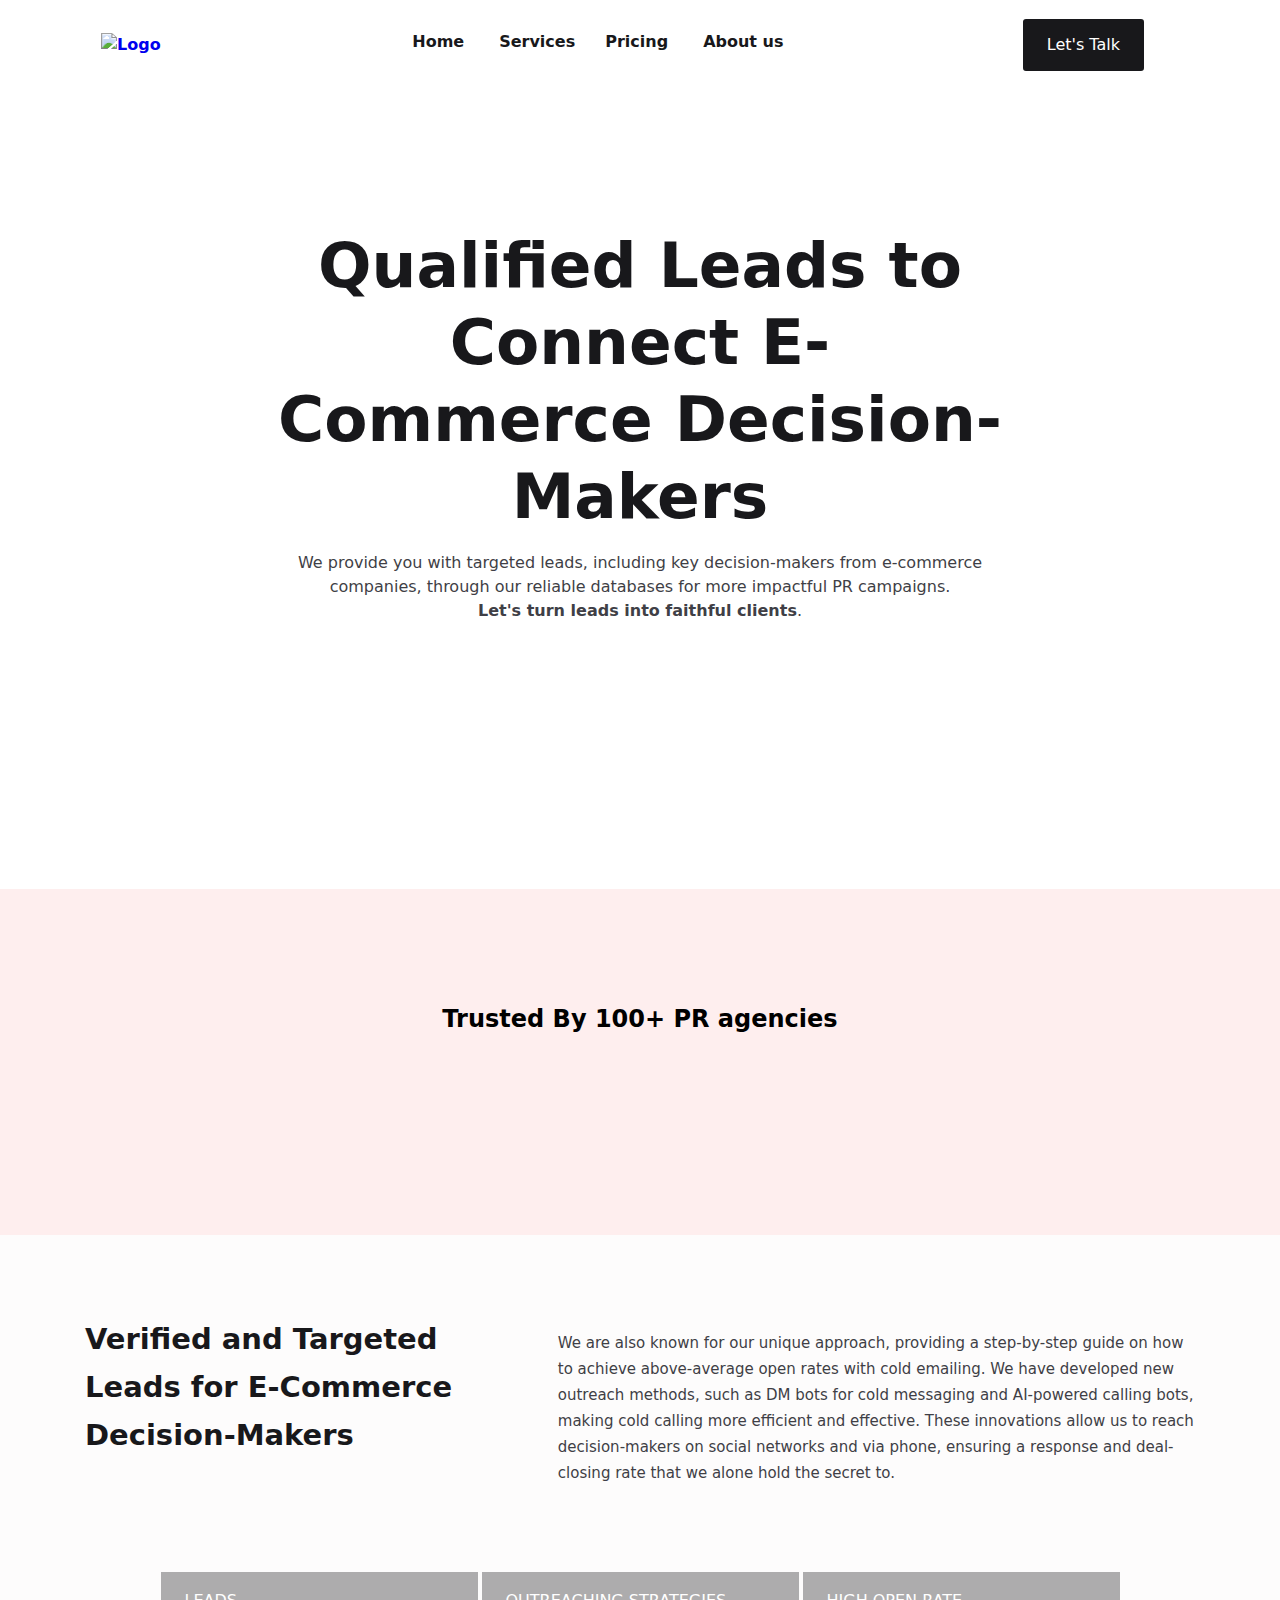
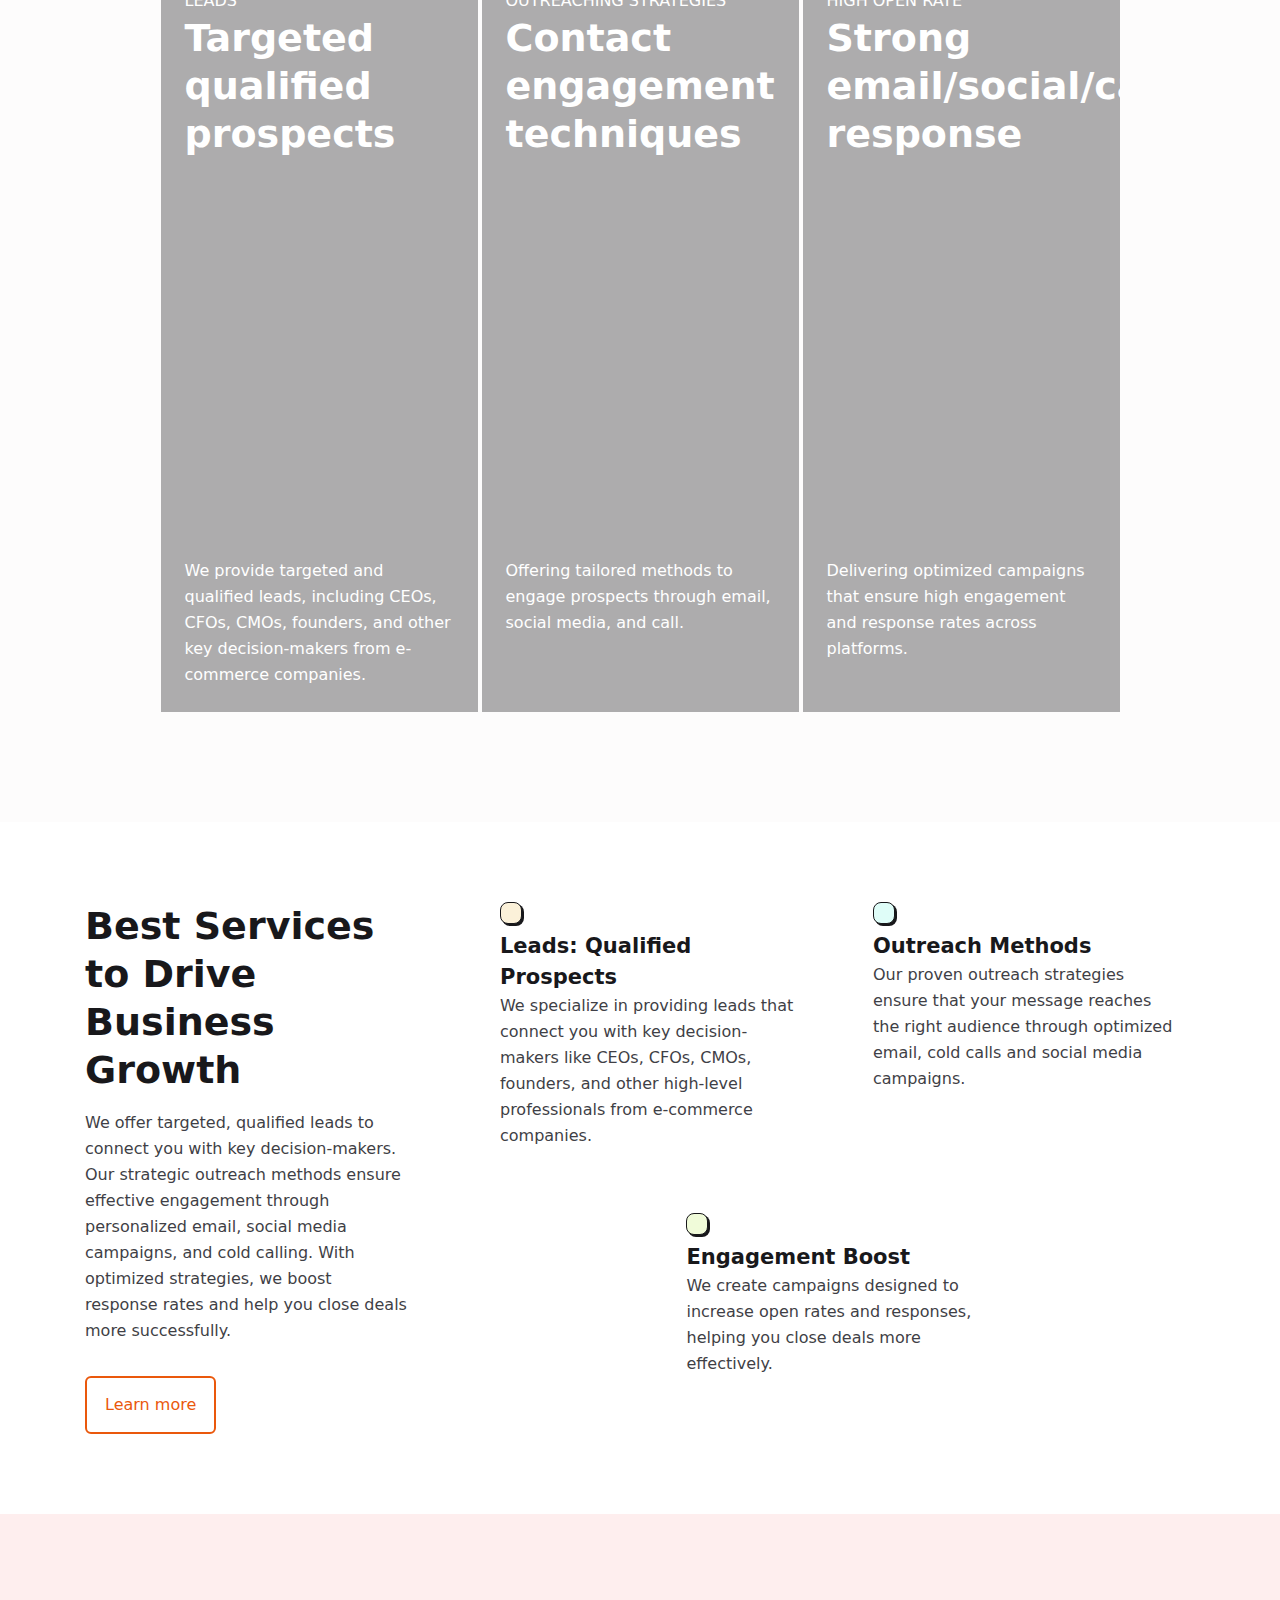
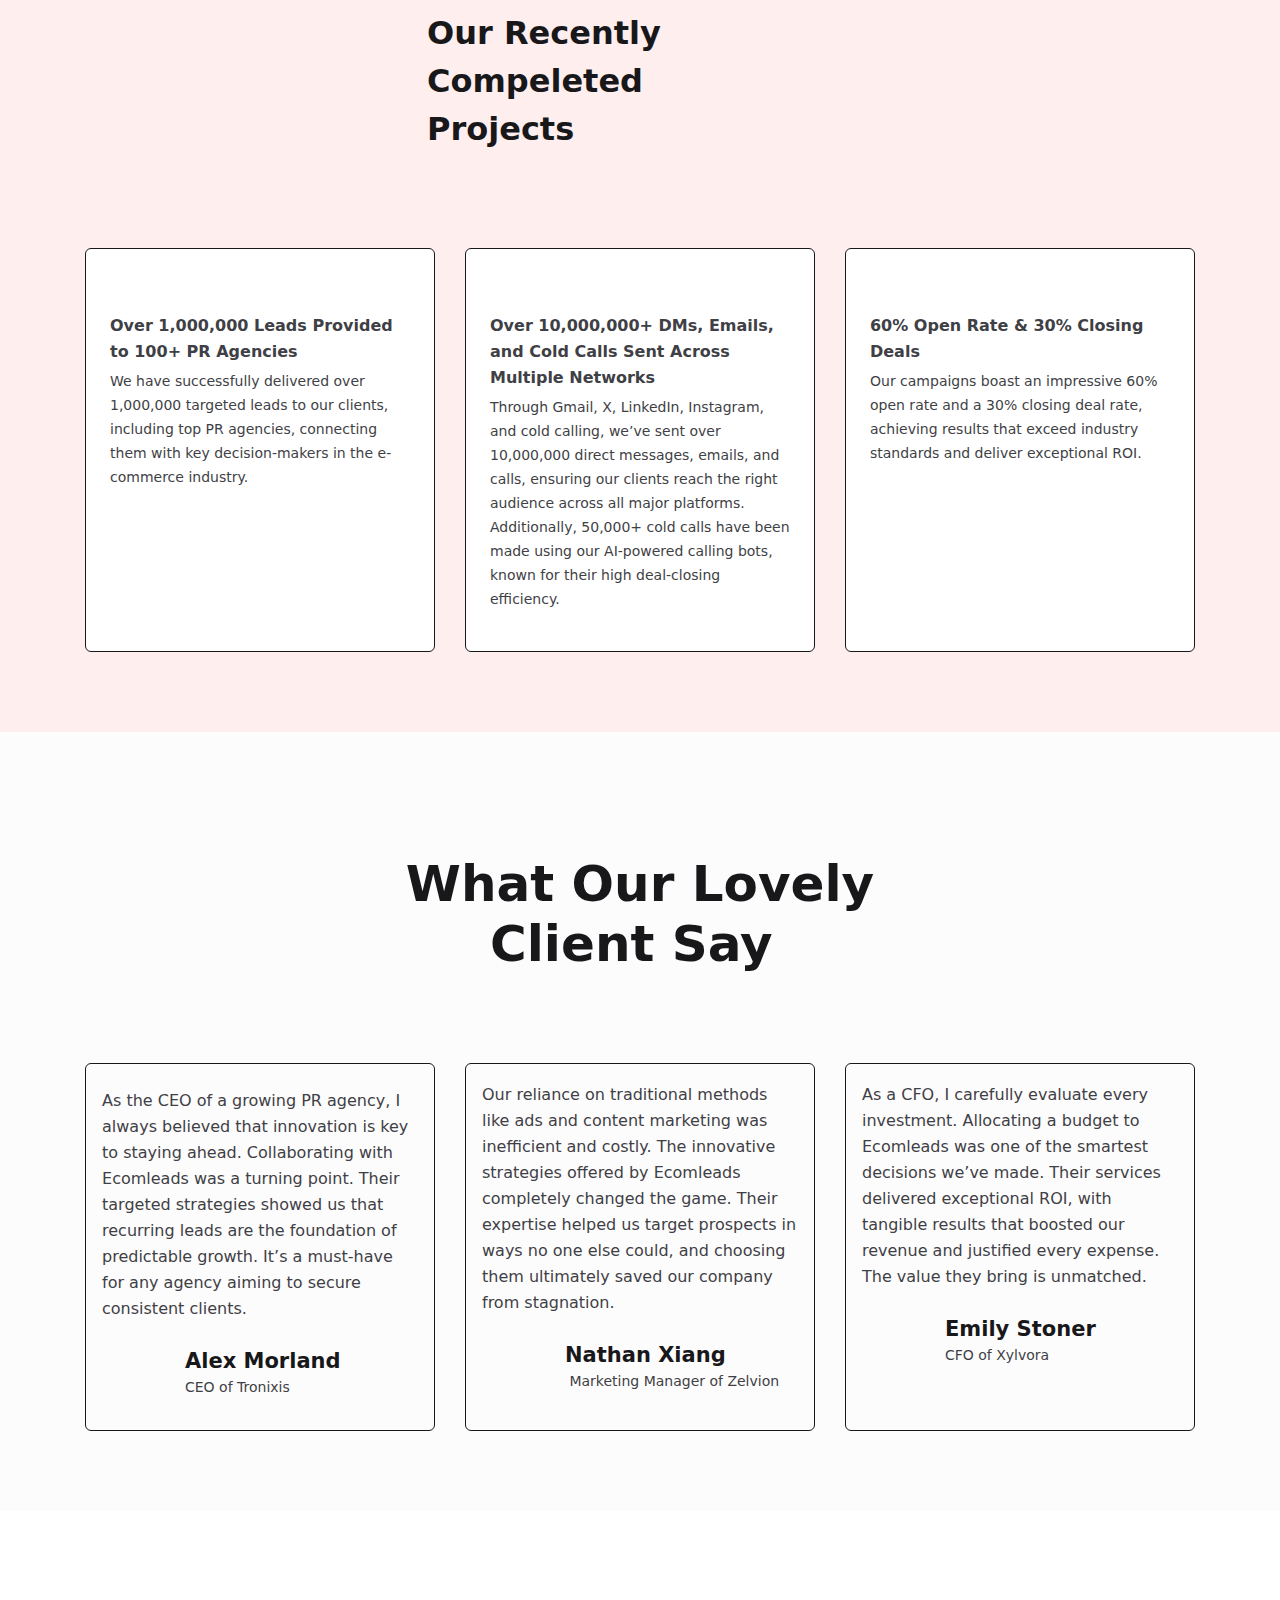
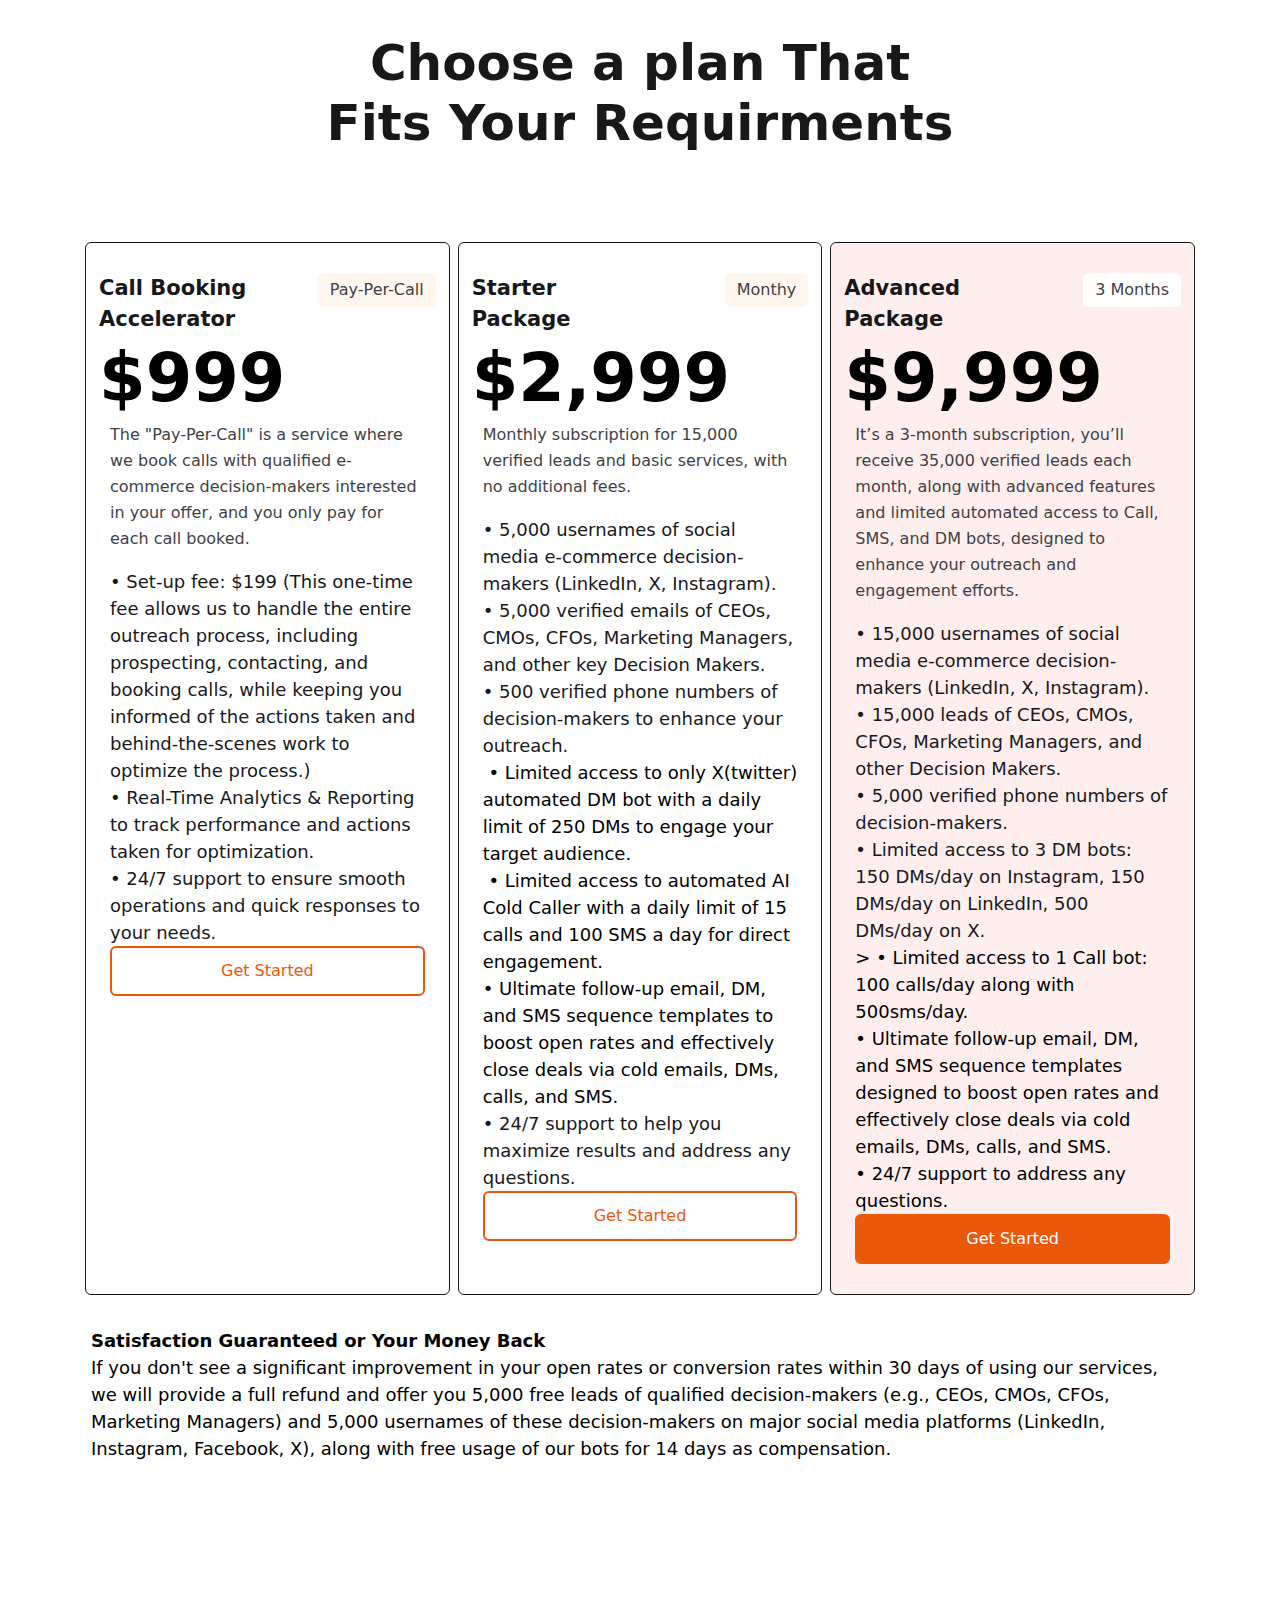
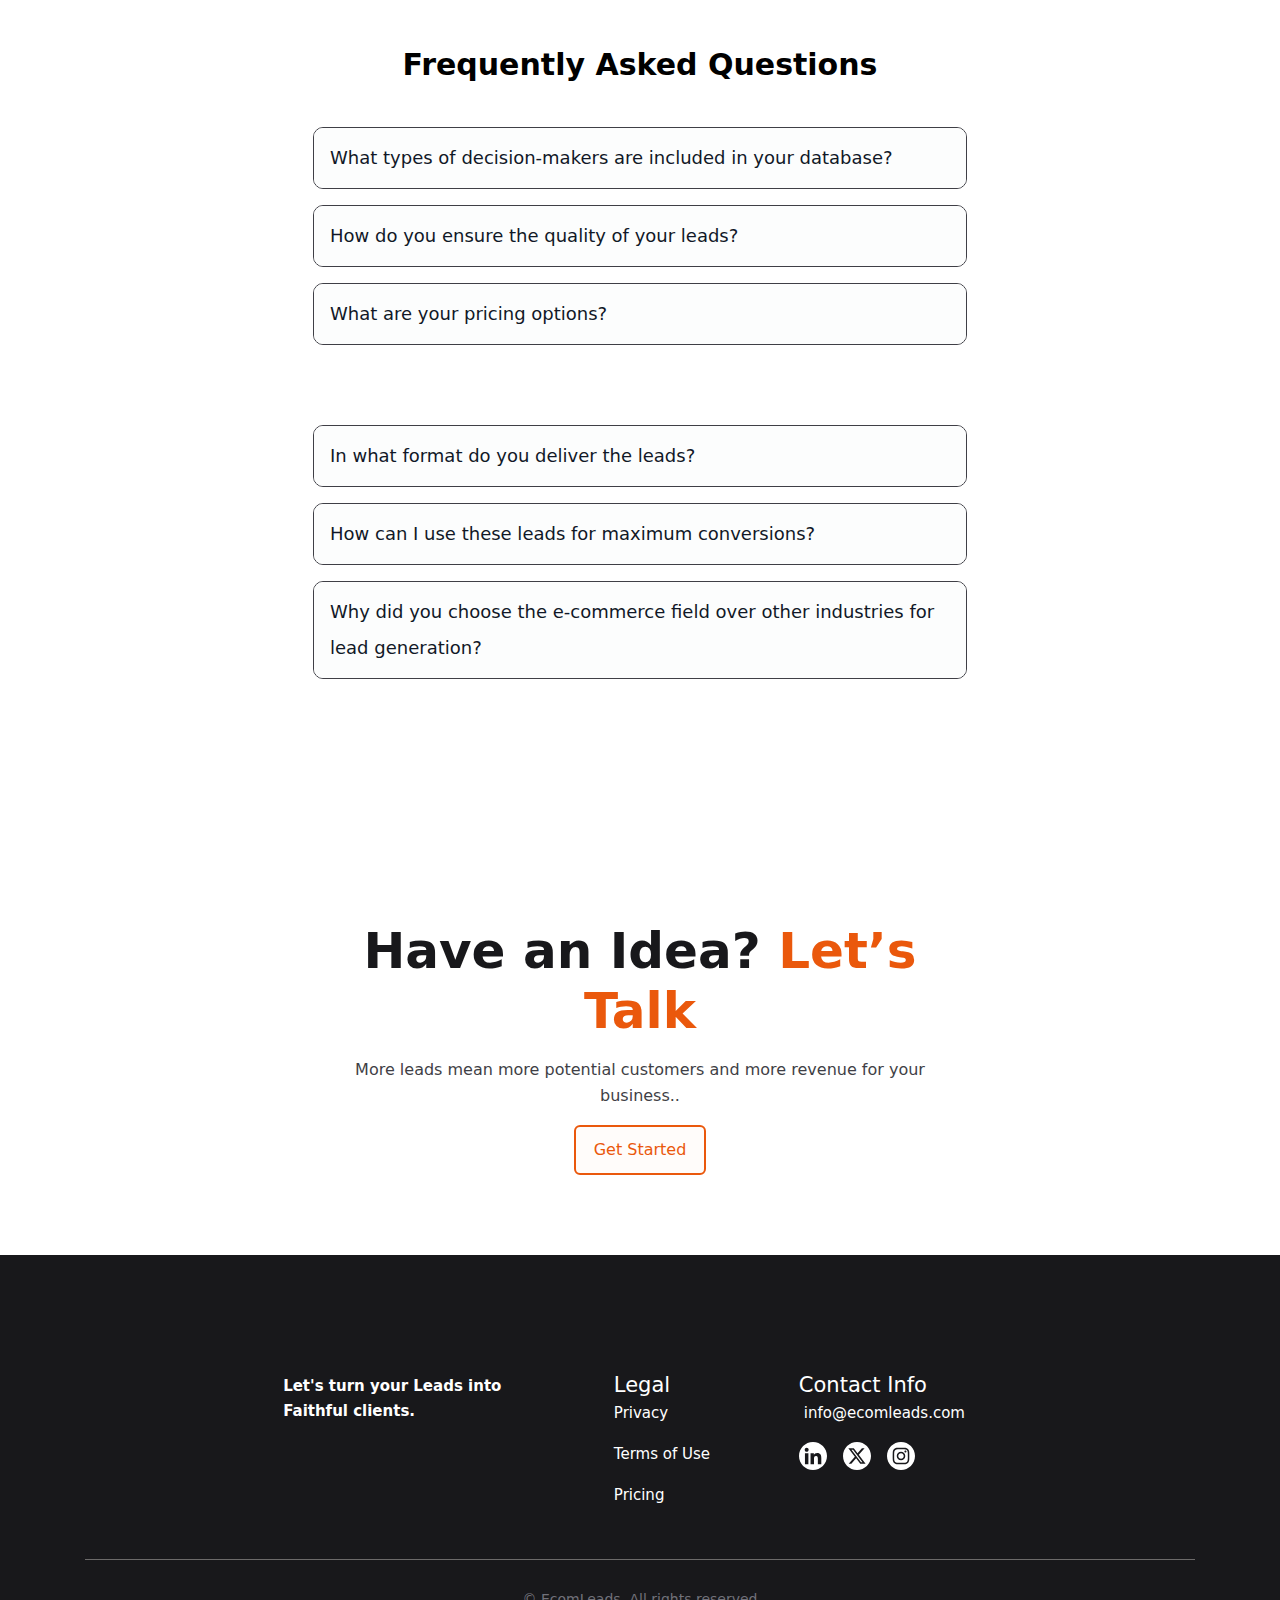
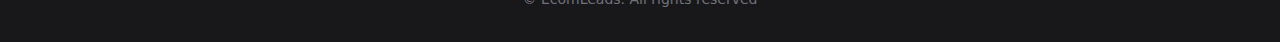
==== index.html @ 9761562d "Update index.html" ====
<!DOCTYPE html>
<html>
<head>
    <meta charSet="utf-8" />
    <title>EcomLeads - Your Automated Leads Agency </title>
    <link rel="icon" href="https://cdn.cmsfly.com/678221f5bccc650020b4d920/images/EcomLeads1-fVZgP.png" />
    <meta name="viewport" content="width=device-width,initial-scale=1" />
    <meta name="title" content="Cupsagency - Agency Portfolio Template" />
    <meta name="description" content="Build a beautiful website using Cups Agency Template." />
    <meta property="og:title" content="Cupsagency - Agency Portfolio Template" />
    <meta property="og:description" content="Build a beautiful website using Cups Agency Template." />
    <meta property="og:image" content="https://cdn.cmsfly.com/" />
    <meta name="twitter:card" content="summary_large_image" />
    <meta name="twitter:title" content="Cupsagency - Agency Portfolio Template" />
    <meta name="twitter:description" content="Build a beautiful website using Cups Agency Template." />
    <meta name="twitter:image" content="https://cdn.cmsfly.com/" />
    <meta property="og:url" content="https://ecomleads.dcms.site/" />
    <meta property="og:type" content="website" />
    <link rel="stylesheet" href="main.css" />
    <link rel="canonical" href="https://ecomleads.dcms.site/" />
    <script type="text/javascript"></script>
    <link as="font" rel="preload" href="https://fonts.cmsfly.com/css?family=Inter:400,500,600|DM+Sans:500,600,700,400&amp;display=swap" />
    <link rel="stylesheet" href="https://fonts.cmsfly.com/css?family=Inter:400,500,600|DM+Sans:500,600,700,400&amp;display=swap" />
    <style>
        /* CUSTOM FONTS*/

        @font-face {
            font-family: &#x27;
            undefined&#x27;
            ;
            src: ;
            font-weight: 400;
            font-style: normal;
            font-display: swap;
        }

        :root {
            --color-1: #18181B;
            --color-2: #FFFFFF;
            --color-3: #3F3F46;
            --color-4: #EA580C;
            --color-5: #FBF1D9;
            --color-6: #3B82F6;
            --color-7: #DFFDF8;
            --color-8: #FEEEEE;
            --color-9: #71717A;
        }

        body {
            font-size: 16px;
            line-height: 1.5;
        }

        h1 {
            font-size: 48px;
            line-height: 1.3;
        }

        h2 {
            font-size: 36px;
            line-height: 1.5;
        }

        h3 {
            font-size: 30px;
            line-height: 1.5;
        }

        h4 {
            font-size: 24px;
            line-height: 1.5;
        }

        h5 {
            font-size: 20px;
            line-height: 1.5;
        }

        h6 {
            font-size: 16px;
            line-height: 1.5;
        }

        a {
            text-decoration: none;
        }

        @media all and (min-width: 1280px) {
            :where([class*=dorik-container]: not([class*=dorik-container] *)) {
                --max-width: 1140px;
            }
            :where([class*=dorik-container]:not([class*=dorik-container] *)) .dorik-container--global-container-width {
                max-width: 1140px;
            }
        }

        /*Section*/

        .symbol--90a28b9d-6902-4e5a-b4c3-94e668fa9d45 {
            background-color: var(--color-2);
        }

        .ai-overlay {
            position: absolute;
            inset: 0;
            display: flex;
            z-index: 999;
            align-items: center;
            background: rgba(0, 0, 0, .3);
            justify-content: center;
        }

        /*Row*/

        .dorik-row-x6mmhm5c {
            --nav-padding: 15px;
        }

        [class*=&quot;
        close-btn-&quot;
        ] {
            display: none;
        }

        /*Column*/

        .dorik-column-4zofv1zv {}

        /*Navigation*/

        .dorik-nav-whi1bvo0 {
            padding-top: 16px;
            padding-bottom: 16px;
            padding-left: 16px;
            padding-right: 16px;
            font-family: &#x27;
            Inter&#x27;
            ,
            sans-serif;
            font-weight: 600;
            box-shadow: 0px 0px 0px 0px;
        }

        .dorik-nav-whi1bvo0:hover {
            box-shadow: 0px 0px 0px 0px;
        }

        @media screen and (max-width: 767px) {
            .dorik-navbar--wrapper,
            .dorik-navbar--wrapper:not(.sticky) {
                margin-right: 0;
                margin-left: 0;
                padding-left: 0;
                padding-right: 0;
            }
        }

        .dorik-nav-whi1bvo0-wrapper.sticky,
        .dorik-nav-whi1bvo0-wrapper.expended {
            background-color: #ffffff;
        }

        /* Brand Style */

        .dorik-nav-whi1bvo0 .dorik-navbar--brand {
            width: 100px;
        }

        .dorik-nav-whi1bvo0 .dorik-navbar--brand img {
            width: 100%;
        }

        /* Toggle Button*/

        .dorik-nav-whi1bvo0 .dorik-navbar--toggle {
            color: var(--color-1);
            border: 1px solid;
        }

        @media screen and (max-width: 1023px) {
            .dorik-nav-whi1bvo0 .dorik-navbar--toggle {
                align-items: center;
                display: flex;
            }
        }

        .dorik-nav-whi1bvo0 .dorik-navbar--toggle span {
            display: contents;
        }

        /* Links */

        .dorik-nav-whi1bvo0 .dorik-nav--links {
            justify-content: center;
        }

        .dorik-nav-whi1bvo0 .dorik-nav--link {
            margin-right: 30px;
        }

        @media all and (max-width : 1023px) {
            .dorik-nav-whi1bvo0 .dorik-nav--link {
                margin-right: auto;
                margin-bottom: 30px;
            }
        }

        .dorik-nav-whi1bvo0 .dorik-nav--links &gt;
        li:last-child &gt;
        a {
            margin-right: 0;
        }

        .dorik-nav-whi1bvo0 .dorik-nav--link-icon {
            margin-right: 5px;
        }

        .dorik-nav-whi1bvo0 .dorik-nav--link {
            text-decoration: none;
            color: #18181B;
        }

        /* Buttons */

        .dorik-nav-whi1bvo0 .dorik-nav--btn {
            margin-right: 32px;
        }

        @media all and (max-width : 1023px) {
            .dorik-nav-whi1bvo0 .dorik-nav--btn {
                margin-right: auto;
                margin-bottom: 32px;
            }
        }

        .dorik-nav-whi1bvo0 .dorik-nav--btns &gt;
        li:last-child &gt;
        a {
            margin-right: 0;
        }

        .dorik-nav-whi1bvo0 .dorik-nav--btn {
            font-weight: 500;
            border-radius: 6px 6px 6px 6px;
            padding-top: 14px;
            padding-bottom: 14px;
            padding-left: 24px;
            padding-right: 24px;
            font-size: 16px;
            border: solid;
        }

        .dorik-nav-whi1bvo0 .dorik-nav--btn:hover {
            background-color: var(--color-4);
        }

        .dorik-nav-whi1bvo0 .dorik-nav--btn-5xmbnhej {
            color: #FFFFFF;
            background-color: var(--color-1);
            border: solid var(--color-2);
        }

        .dorik-nav-whi1bvo0 .dorik-nav--btn,
        .dorik-nav-whi1bvo0 .dorik-nav--link {
            margin-bottom: 0;
        }

        /* Dropdown */

        .dorik-nav-whi1bvo0 .is-dropdown {
            position: relative;
        }

        .dorik-nav-whi1bvo0 .is-dropdown:hover .dorik-nav--dropdown {
            opacity: 1;
            top: 100%;
            visibility: visible;
        }

        .dorik-nav-whi1bvo0 .dropdown-item .dropdown-text {
            flex: 1 0;
        }

        .dorik-nav-whi1bvo0 .dropdown-icon-gap {
            display: inline-block;
            width: null;
        }

        .dorik-nav-whi1bvo0 .dorik-nav--dropdown {
            padding: 0;
            background: #ffffff;
            white-space: nowrap;
            transition: all 0.2s;
            list-style-type: none;
        }

        .dorik-nav-whi1bvo0 .dorik-nav--dropdown.expended {
            display: grid;
        }

        @media screen and (min-width: 1024px) {
            .dorik-nav-whi1bvo0 .dorik-nav--dropdown {
                left: 0;
                top: 100%;
                opacity: 0;
                display: grid;
                z-index: 99999;
                visibility: hidden;
                position: absolute;
                box-shadow: rgb(43 53 86 / 15%) 0px 5px 20px 0px;
            }
        }

        .dorik-nav-whi1bvo0 .dropdown-item a {
            display: flex;
            align-items: center;
            text-decoration: none;
            flex-direction: row;
        }

        @media screen and (min-width: 768px) and (max-width:1023px) {
            .dorik-nav-whi1bvo0 .dorik-nav--links {
                justify-content: center;
            }
            .dorik-nav-whi1bvo0 .dorik-nav--link {
                margin-right: 30px;
            }
            @media all and (max-width : 1023px) {
                .dorik-nav-whi1bvo0 .dorik-nav--link {
                    margin-right: auto;
                    margin-bottom: 30px;
                }
            }
            .dorik-nav-whi1bvo0 .dorik-nav--links &gt;
            li:last-child &gt;
            a {
                margin-right: 0;
            }
            .dorik-nav-whi1bvo0 .dorik-nav--link-icon {
                margin-right: 5px;
            }
            .dorik-nav-whi1bvo0 .dorik-nav--link {
                margin-right: 0px !important;
            }
            .dorik-nav-whi1bvo0 .dorik-nav--btn {
                margin-right: 32px;
            }
            @media all and (max-width : 1023px) {
                .dorik-nav-whi1bvo0 .dorik-nav--btn {
                    margin-right: auto;
                    margin-bottom: 32px;
                }
            }
            .dorik-nav-whi1bvo0 .dorik-nav--btns &gt;
            li:last-child &gt;
            a {
                margin-right: 0;
            }
            .dorik-nav-whi1bvo0 .dorik-nav--btn {
                margin-right: 0px !important;
            }
        }

        @media screen and (max-width:1023px) {
            .dorik-nav-whi1bvo0 .dorik-nav--dropdown {
                position: relative;
                opacity: 1;
                place-content: center;
            }
            .dorik-nav-whi1bvo0 .dorik-nav--btn,
            .dorik-nav-whi1bvo0 .dorik-nav--link {
                margin: 8px 0;
            }
            .dorik-nav-whi1bvo0 .dorik-nav--links {
                justify-content: center;
            }
            .dorik-nav-whi1bvo0 .dorik-nav--link {
                margin-right: 30px;
            }
            @media all and (max-width : 1023px) {
                .dorik-nav-whi1bvo0 .dorik-nav--link {
                    margin-right: auto;
                    margin-bottom: 30px;
                }
            }
            .dorik-nav-whi1bvo0 .dorik-nav--links &gt;
            li:last-child &gt;
            a {
                margin-right: 0;
            }
            .dorik-nav-whi1bvo0 .dorik-nav--link-icon {
                margin-right: 5px;
            }
        }

        .dorik-nav-whi1bvo0.dorik-nav-whi1bvo0.dorik-nav-whi1bvo0 {}

        @media all and (max-width: 1023px) {
            .dorik-nav-whi1bvo0.dorik-nav-whi1bvo0.dorik-nav-whi1bvo0 {}
        }

        @media all and (max-width: 767px) {
            .dorik-nav-whi1bvo0.dorik-nav-whi1bvo0.dorik-nav-whi1bvo0 {}
        }

        /*Section*/

        .symbol--903c6ee9-3ee9-4149-904f-cae00e09abc7 {
            padding-top: 80px;
            padding-bottom: 80px;
            background-color: #FDFCFC;
        }

        @media screen and (max-width: 1023px) {
            .symbol--903c6ee9-3ee9-4149-904f-cae00e09abc7 {
                padding-top: 60px;
                padding-bottom: 60px;
            }
        }

        @media screen and (max-width: 767px) {
            .symbol--903c6ee9-3ee9-4149-904f-cae00e09abc7 {
                padding-top: 40px;
                padding-bottom: 40px;
            }
        }

        .ai-overlay {
            position: absolute;
            inset: 0;
            display: flex;
            z-index: 999;
            align-items: center;
            background: rgba(0, 0, 0, .3);
            justify-content: center;
        }

        /*Row*/

        .dorik-row-xnn33epo {
            margin-bottom: 48px;
        }

        @media screen and (max-width: 1023px) {
            .dorik-row-xnn33epo {
                margin-bottom: 32px;
            }
        }

        @media screen and (max-width: 767px) {
            .dorik-row-xnn33epo {
                margin-bottom: 24px;
            }
        }

        .dorik-row-xnn33epo {
            --nav-padding: 15px;
        }

        [class*=&quot;
        close-btn-&quot;
        ] {
            display: none;
        }

        /*Column*/

        .dorik-column-4ryzj3yv {}

        @media screen and (max-width: 1023px) {}

        @media screen and (max-width: 767px) {}

        .dorik-column-4ryzj3yv {}

        /*Title*/

        .dorik-heading-ley9qkkc {
            color: var(--color-1);
            font-size: 50px;
            line-height: 60px;
            text-align: center;
            font-family: &#x27;
            DM Sans&#x27;
            ,
            sans-serif;
            font-weight: 700;
        }

        @media screen and (max-width: 1023px) {
            .dorik-heading-ley9qkkc {
                font-size: 38px;
                line-height: 48px;
            }
        }

        @media screen and (max-width: 767px) {
            .dorik-heading-ley9qkkc {
                font-size: 28px;
                line-height: 38px;
            }
        }

        .dorik-heading-ley9qkkc {}

        .dorik-heading-ley9qkkc p {
            display: inline;
        }

        .dorik-heading-ley9qkkc .dorik-heading__dynamic {
            display: inline
        }

        .dorik-heading-ley9qkkc .dorik-heading__dynamic span {
            display: inline-block;
        }

        .dorik-heading-ley9qkkc.dorik-heading-ley9qkkc.dorik-heading-ley9qkkc {}

        @media all and (max-width: 1023px) {
            .dorik-heading-ley9qkkc.dorik-heading-ley9qkkc.dorik-heading-ley9qkkc {}
        }

        @media all and (max-width: 767px) {
            .dorik-heading-ley9qkkc.dorik-heading-ley9qkkc.dorik-heading-ley9qkkc {}
        }

        /*Row*/

        .dorik-row-3w6z2o6q {
            --nav-padding: 15px;
        }

        [class*=&quot;
        close-btn-&quot;
        ] {
            display: none;
        }

        /*Column*/

        .dorik-column-vxiy0wvp {
            padding-top: 24px;
            padding-bottom: 18px;
            padding-left: 16px;
            padding-right: 16px;
            border-width: 1px;
            border-style: solid;
            border-color: var(--color-1);
            border-radius: 6px 6px 6px 6px;
            box-shadow: 0px 0px 0px 0px #000000;
        }

        .dorik-column-vxiy0wvp:hover {
            box-shadow: 4px 4px 0px 0px var(--color-1);
        }

        @media screen and (max-width: 1023px) {
            .dorik-column-vxiy0wvp {
                margin-bottom: 24px;
            }
        }

        .dorik-column-vxiy0wvp {}

        /*Text*/

        .dorik-text-b646jw29 {
            margin-top: 0px;
            font-family: &#x27;
            Inter&#x27;
            ,
            sans-serif;
            font-weight: 400;
            line-height: 26px;
            color: var(--color-3);
            font-size: 16px;
            text-align: left;
        }

        @media screen and (max-width: 1023px) {
            .dorik-text-b646jw29 {
                font-size: 16px;
            }
        }

        .dorik-text-b646jw29 {}

        /*Row*/

        .dorik-row-binsx4jp {
            margin-top: 24px;
        }

        @media screen and (max-width: 767px) {}

        .dorik-row-binsx4jp {
            --nav-padding: 15px;
        }

        [class*=&quot;
        close-btn-&quot;
        ] {
            display: none;
        }

        .dorik-row-binsx4jp.flex {
            margin-left: calc(-16px / 2);
            margin-right: calc(-16px / 2);
        }

        .dorik-row-binsx4jp [class*=col-] {
            padding-left: calc(16px / 2);
            padding-right: calc(16px / 2);
        }

        @media screen and (max-width: 767px) {
            .dorik-row-binsx4jp.flex {
                margin-left: calc(-16px / 2);
                margin-right: calc(-16px / 2);
            }
            .dorik-row-binsx4jp [class*=col-] {
                padding-left: calc(16px / 2);
                padding-right: calc(16px / 2);
            }
        }

        /*Column*/

        .dorik-column-5yqujhlz {
            text-align: right;
            justify-content: normal;
        }

        @media screen and (max-width: 1023px) {}

        @media screen and (max-width: 767px) {
            .dorik-column-5yqujhlz {
                text-align: right;
            }
        }

        .dorik-column-5yqujhlz {}

        /*Image*/

        .dorik-image-o3v8jsxd {
            object-fit: cover;
            width: auto;
        }

        .dorik-image-o3v8jsxd-wrapper {
            text-align: right;
        }

        @media screen and (max-width: 1023px) {
            .dorik-image-o3v8jsxd-wrapper {
                text-align: left;
            }
        }

        .dorik-image-o3v8jsxd.dorik-image-o3v8jsxd.dorik-image-o3v8jsxd {}

        @media all and (max-width: 1023px) {
            .dorik-image-o3v8jsxd.dorik-image-o3v8jsxd.dorik-image-o3v8jsxd {}
        }

        @media all and (max-width: 767px) {
            .dorik-image-o3v8jsxd.dorik-image-o3v8jsxd.dorik-image-o3v8jsxd {}
        }

        /*Column*/

        .dorik-column-jr4eof5s {
            justify-content: center;
        }

        @media screen and (max-width: 1023px) {
            .dorik-column-jr4eof5s {
                text-align: left;
            }
        }

        @media screen and (max-width: 767px) {
            .dorik-column-jr4eof5s {
                padding-left: 16px;
            }
        }

        .dorik-column-jr4eof5s {}

        .dorik-column-jr4eof5s {
            display: flex;
            flex-direction: column;
        }

        /*Title*/

        .dorik-heading-geajpodr {
            font-size: 21px;
            line-height: 31px;
            color: var(--color-1);
            font-family: &#x27;
            DM Sans&#x27;
            ,
            sans-serif;
            font-weight: 600;
            margin-top: 0px;
            margin-bottom: 8px;
        }

        @media screen and (max-width: 1023px) {
            .dorik-heading-geajpodr {
                font-size: 18px;
                line-height: 28px;
                margin-top: 0px;
                margin-bottom: 2px;
            }
        }

        .dorik-heading-geajpodr {}

        .dorik-heading-geajpodr p {
            display: inline;
        }

        .dorik-heading-geajpodr .dorik-heading__dynamic {
            display: inline
        }

        .dorik-heading-geajpodr .dorik-heading__dynamic span {
            display: inline-block;
        }

        :where([class*=&quot;
        dorik-heading-geajpodr-wrapper&quot;
        ]:not([class*=&quot;
        dorik-heading-geajpodr-wrapper&quot;
        ] *)) {
            margin-top: 0px;
            margin-bottom: 8px;
        }

        @media all and (max-width: 1023px) {
            : where([class*=&quot;
            dorik-heading-geajpodr-wrapper&quot;
            ]: not([class*=&quot;
            dorik-heading-geajpodr-wrapper&quot;
            ] *)) {
                margin-top: 0px;
                margin-bottom: 2px;
            }
        }

        @media all and (max-width: 767px) {
            : where([class*=&quot;
            dorik-heading-geajpodr-wrapper&quot;
            ]: not([class*=&quot;
            dorik-heading-geajpodr-wrapper&quot;
            ] *)) {
                margin-top: 0px;
                margin-bottom: 2px;
            }
        }

        .dorik-heading-geajpodr.dorik-heading-geajpodr.dorik-heading-geajpodr {
            margin-top: 0px;
            margin-bottom: 0px;
        }

        @media all and (max-width: 1023px) {
            .dorik-heading-geajpodr.dorik-heading-geajpodr.dorik-heading-geajpodr {
                margin-top: 0px;
                margin-bottom: 0px;
            }
        }

        @media all and (max-width: 767px) {
            .dorik-heading-geajpodr.dorik-heading-geajpodr.dorik-heading-geajpodr {
                margin-top: 0px;
                margin-bottom: 0px;
            }
        }

        /*Text*/

        .dorik-text-ijuupzbi {
            margin-top: 0px;
            color: var(--color-3);
            font-family: &#x27;
            Inter&#x27;
            ,
            sans-serif;
            font-weight: 400;
            font-size: 14px;
        }

        @media screen and (max-width: 1023px) {
            .dorik-text-ijuupzbi {
                font-size: 14px;
            }
        }

        .dorik-text-ijuupzbi {}

        /*Column*/

        .dorik-column-2im9mhdc {
            padding-top: 18px;
            padding-bottom: 18px;
            padding-left: 16px;
            padding-right: 16px;
            border-width: 1px;
            border-style: solid;
            border-color: var(--color-1);
            border-radius: 6px 6px 6px 6px;
            box-shadow: 0px 0px 0px 0px #000000;
        }

        .dorik-column-2im9mhdc:hover {
            box-shadow: 4px 4px 0px 0px var(--color-1);
        }

        @media screen and (max-width: 1023px) {
            .dorik-column-2im9mhdc {
                margin-bottom: 24px;
            }
        }

        .dorik-column-2im9mhdc {}

        /*Text*/

        .dorik-text-dcx7bpo1 {
            margin-top: 0px;
            font-family: &#x27;
            Inter&#x27;
            ,
            sans-serif;
            font-weight: 400;
            line-height: 26px;
            color: var(--color-3);
            font-size: 16px;
            text-align: left;
        }

        .dorik-text-dcx7bpo1 {}

        /*Row*/

        .dorik-row-lp39pj91 {
            margin-top: 24px;
        }

        .dorik-row-lp39pj91 {
            --nav-padding: 15px;
        }

        [class*=&quot;
        close-btn-&quot;
        ] {
            display: none;
        }

        .dorik-row-lp39pj91.flex {
            margin-left: calc(-16px / 2);
            margin-right: calc(-16px / 2);
        }

        .dorik-row-lp39pj91 [class*=col-] {
            padding-left: calc(16px / 2);
            padding-right: calc(16px / 2);
        }

        /*Column*/

        .dorik-column-dbjvw8tj {
            text-align: right;
            justify-content: normal;
        }

        @media screen and (max-width: 1023px) {}

        @media screen and (max-width: 767px) {}

        .dorik-column-dbjvw8tj {}

        /*Image*/

        .dorik-image-aywa51tf {
            object-fit: cover;
            width: auto;
        }

        .dorik-image-aywa51tf-wrapper {
            text-align: right;
        }

        .dorik-image-aywa51tf.dorik-image-aywa51tf.dorik-image-aywa51tf {}

        @media all and (max-width: 1023px) {
            .dorik-image-aywa51tf.dorik-image-aywa51tf.dorik-image-aywa51tf {}
        }

        @media all and (max-width: 767px) {
            .dorik-image-aywa51tf.dorik-image-aywa51tf.dorik-image-aywa51tf {}
        }

        /*Column*/

        .dorik-column-a591rmpd {
            justify-content: center;
        }

        @media screen and (max-width: 1023px) {}

        @media screen and (max-width: 767px) {
            .dorik-column-a591rmpd {
                padding-left: 16px;
            }
        }

        .dorik-column-a591rmpd {}

        .dorik-column-a591rmpd {
            display: flex;
            flex-direction: column;
        }

        /*Title*/

        .dorik-heading-pptb0yqn {
            font-size: 21px;
            line-height: 31px;
            color: var(--color-1);
            font-family: &#x27;
            DM Sans&#x27;
            ,
            sans-serif;
            font-weight: 600;
            margin-top: 0px;
            margin-bottom: 8px;
        }

        @media screen and (max-width: 1023px) {
            .dorik-heading-pptb0yqn {
                font-size: 18px;
                line-height: 28px;
                margin-top: 0px;
                margin-bottom: 2px;
            }
        }

        .dorik-heading-pptb0yqn {}

        .dorik-heading-pptb0yqn p {
            display: inline;
        }

        .dorik-heading-pptb0yqn .dorik-heading__dynamic {
            display: inline
        }

        .dorik-heading-pptb0yqn .dorik-heading__dynamic span {
            display: inline-block;
        }

        :where([class*=&quot;
        dorik-heading-pptb0yqn-wrapper&quot;
        ]:not([class*=&quot;
        dorik-heading-pptb0yqn-wrapper&quot;
        ] *)) {
            margin-top: 0px;
            margin-bottom: 8px;
        }

        @media all and (max-width: 1023px) {
            : where([class*=&quot;
            dorik-heading-pptb0yqn-wrapper&quot;
            ]: not([class*=&quot;
            dorik-heading-pptb0yqn-wrapper&quot;
            ] *)) {
                margin-top: 0px;
                margin-bottom: 2px;
            }
        }

        @media all and (max-width: 767px) {
            : where([class*=&quot;
            dorik-heading-pptb0yqn-wrapper&quot;
            ]: not([class*=&quot;
            dorik-heading-pptb0yqn-wrapper&quot;
            ] *)) {
                margin-top: 0px;
                margin-bottom: 2px;
            }
        }

        .dorik-heading-pptb0yqn.dorik-heading-pptb0yqn.dorik-heading-pptb0yqn {
            margin-top: 0px;
            margin-bottom: 0px;
        }

        @media all and (max-width: 1023px) {
            .dorik-heading-pptb0yqn.dorik-heading-pptb0yqn.dorik-heading-pptb0yqn {
                margin-top: 0px;
                margin-bottom: 0px;
            }
        }

        @media all and (max-width: 767px) {
            .dorik-heading-pptb0yqn.dorik-heading-pptb0yqn.dorik-heading-pptb0yqn {
                margin-top: 0px;
                margin-bottom: 0px;
            }
        }

        /*Text*/

        .dorik-text-bx2tj1cl {
            margin-top: 0px;
            color: var(--color-3);
            font-family: &#x27;
            Inter&#x27;
            ,
            sans-serif;
            font-weight: 400;
            font-size: 14px;
        }

        .dorik-text-bx2tj1cl {}

        /*Column*/

        .dorik-column-qjwv25xm {
            padding-top: 18px;
            padding-bottom: 18px;
            padding-left: 16px;
            padding-right: 16px;
            border-width: 1px;
            border-style: solid;
            border-color: var(--color-1);
            border-radius: 6px 6px 6px 6px;
            box-shadow: 0px 0px 0px 0px #000000;
        }

        .dorik-column-qjwv25xm:hover {
            box-shadow: 4px 4px 0px 0px var(--color-1);
        }

        @media screen and (max-width: 1023px) {
            .dorik-column-qjwv25xm {
                margin-bottom: 24px;
            }
        }

        .dorik-column-qjwv25xm {}

        /*Text*/

        .dorik-text-xl1d5pts {
            margin-top: 0px;
            font-family: &#x27;
            Inter&#x27;
            ,
            sans-serif;
            font-weight: 400;
            line-height: 26px;
            color: var(--color-3);
            font-size: 16px;
            text-align: left;
        }

        .dorik-text-xl1d5pts {}

        /*Row*/

        .dorik-row-xdyxvqew {
            margin-top: 24px;
        }

        .dorik-row-xdyxvqew {
            --nav-padding: 15px;
        }

        [class*=&quot;
        close-btn-&quot;
        ] {
            display: none;
        }

        .dorik-row-xdyxvqew.flex {
            margin-left: calc(-16px / 2);
            margin-right: calc(-16px / 2);
        }

        .dorik-row-xdyxvqew [class*=col-] {
            padding-left: calc(16px / 2);
            padding-right: calc(16px / 2);
        }

        /*Column*/

        .dorik-column-zfur1cwd {
            text-align: right;
            justify-content: normal;
        }

        @media screen and (max-width: 1023px) {}

        @media screen and (max-width: 767px) {}

        .dorik-column-zfur1cwd {}

        /*Image*/

        .dorik-image-o1798tfu {
            object-fit: cover;
            width: auto;
        }

        .dorik-image-o1798tfu-wrapper {
            text-align: right;
        }

        .dorik-image-o1798tfu.dorik-image-o1798tfu.dorik-image-o1798tfu {}

        @media all and (max-width: 1023px) {
            .dorik-image-o1798tfu.dorik-image-o1798tfu.dorik-image-o1798tfu {}
        }

        @media all and (max-width: 767px) {
            .dorik-image-o1798tfu.dorik-image-o1798tfu.dorik-image-o1798tfu {}
        }

        /*Column*/

        .dorik-column-3f8mcles {
            justify-content: center;
        }

        @media screen and (max-width: 1023px) {}

        @media screen and (max-width: 767px) {
            .dorik-column-3f8mcles {
                padding-left: 16px;
            }
        }

        .dorik-column-3f8mcles {}

        .dorik-column-3f8mcles {
            display: flex;
            flex-direction: column;
        }

        /*Title*/

        .dorik-heading-55hyke7n {
            font-size: 21px;
            line-height: 31px;
            color: var(--color-1);
            font-family: &#x27;
            DM Sans&#x27;
            ,
            sans-serif;
            font-weight: 600;
            margin-top: 0px;
            margin-bottom: 8px;
        }

        @media screen and (max-width: 1023px) {
            .dorik-heading-55hyke7n {
                font-size: 18px;
                line-height: 28px;
                margin-top: 0px;
                margin-bottom: 2px;
            }
        }

        .dorik-heading-55hyke7n {}

        .dorik-heading-55hyke7n p {
            display: inline;
        }

        .dorik-heading-55hyke7n .dorik-heading__dynamic {
            display: inline
        }

        .dorik-heading-55hyke7n .dorik-heading__dynamic span {
            display: inline-block;
        }

        :where([class*=&quot;
        dorik-heading-55hyke7n-wrapper&quot;
        ]:not([class*=&quot;
        dorik-heading-55hyke7n-wrapper&quot;
        ] *)) {
            margin-top: 0px;
            margin-bottom: 8px;
        }

        @media all and (max-width: 1023px) {
            : where([class*=&quot;
            dorik-heading-55hyke7n-wrapper&quot;
            ]: not([class*=&quot;
            dorik-heading-55hyke7n-wrapper&quot;
            ] *)) {
                margin-top: 0px;
                margin-bottom: 2px;
            }
        }

        @media all and (max-width: 767px) {
            : where([class*=&quot;
            dorik-heading-55hyke7n-wrapper&quot;
            ]: not([class*=&quot;
            dorik-heading-55hyke7n-wrapper&quot;
            ] *)) {
                margin-top: 0px;
                margin-bottom: 2px;
            }
        }

        .dorik-heading-55hyke7n.dorik-heading-55hyke7n.dorik-heading-55hyke7n {
            margin-top: 0px;
            margin-bottom: 0px;
        }

        @media all and (max-width: 1023px) {
            .dorik-heading-55hyke7n.dorik-heading-55hyke7n.dorik-heading-55hyke7n {
                margin-top: 0px;
                margin-bottom: 0px;
            }
        }

        @media all and (max-width: 767px) {
            .dorik-heading-55hyke7n.dorik-heading-55hyke7n.dorik-heading-55hyke7n {
                margin-top: 0px;
                margin-bottom: 0px;
            }
        }

        /*Text*/

        .dorik-text-8nixq85n {
            margin-top: 0px;
            color: var(--color-3);
            font-family: &#x27;
            Inter&#x27;
            ,
            sans-serif;
            font-weight: 400;
            font-size: 14px;
        }

        .dorik-text-8nixq85n {}

        /*Section*/

        .symbol--b4ecce47-1611-4dc6-9ca7-011291d55e5e {
            padding-top: 80px;
            padding-bottom: 80px;
        }

        @media screen and (max-width: 1023px) {
            .symbol--b4ecce47-1611-4dc6-9ca7-011291d55e5e {
                padding-top: 60px;
                padding-bottom: 60px;
            }
        }

        @media screen and (max-width: 767px) {
            .symbol--b4ecce47-1611-4dc6-9ca7-011291d55e5e {
                padding-top: 40px;
                padding-bottom: 40px;
            }
        }

        .ai-overlay {
            position: absolute;
            inset: 0;
            display: flex;
            z-index: 999;
            align-items: center;
            background: rgba(0, 0, 0, .3);
            justify-content: center;
        }

        /*Row*/

        .dorik-row-dyu5m5pk {
            margin-bottom: 48px;
        }

        @media screen and (max-width: 1023px) {
            .dorik-row-dyu5m5pk {
                margin-bottom: 32px;
            }
        }

        @media screen and (max-width: 767px) {
            .dorik-row-dyu5m5pk {
                margin-bottom: 24px;
            }
        }

        .dorik-row-dyu5m5pk {
            --nav-padding: 15px;
        }

        [class*=&quot;
        close-btn-&quot;
        ] {
            display: none;
        }

        /*Column*/

        .dorik-column-lpn7z95t {}

        @media screen and (max-width: 1023px) {}

        .dorik-column-lpn7z95t {}

        /*Title*/

        .dorik-heading-ofxqu0b7 {
            font-size: 50px;
            line-height: 60px;
            text-align: center;
            color: var(--color-1);
            font-family: &#x27;
            DM Sans&#x27;
            ,
            sans-serif;
            font-weight: 700;
        }

        @media screen and (max-width: 1023px) {
            .dorik-heading-ofxqu0b7 {
                font-size: 38px;
                line-height: 48px;
            }
        }

        @media screen and (max-width: 767px) {
            .dorik-heading-ofxqu0b7 {
                font-size: 28px;
                line-height: 38px;
            }
        }

        .dorik-heading-ofxqu0b7 {}

        .dorik-heading-ofxqu0b7 p {
            display: inline;
        }

        .dorik-heading-ofxqu0b7 .dorik-heading__dynamic {
            display: inline
        }

        .dorik-heading-ofxqu0b7 .dorik-heading__dynamic span {
            display: inline-block;
        }

        .dorik-heading-ofxqu0b7.dorik-heading-ofxqu0b7.dorik-heading-ofxqu0b7 {}

        @media all and (max-width: 1023px) {
            .dorik-heading-ofxqu0b7.dorik-heading-ofxqu0b7.dorik-heading-ofxqu0b7 {}
        }

        @media all and (max-width: 767px) {
            .dorik-heading-ofxqu0b7.dorik-heading-ofxqu0b7.dorik-heading-ofxqu0b7 {}
        }

        /*Row*/

        .dorik-row-mcvywduf {
            --nav-padding: 15px;
        }

        [class*=&quot;
        close-btn-&quot;
        ] {
            display: none;
        }

        /*Column*/

        .dorik-column-9p5o2yy4 {
            padding-top: 30px;
            padding-bottom: 30px;
            padding-left: 24px;
            padding-right: 24px;
            border-width: 1px;
            border-style: solid;
            border-color: var(--color-1);
            border-radius: 6px 6px 6px 6px;
            box-shadow: 0px 0px 0px 0px #000000;
            background-color: var(--color-2);
        }

        .dorik-column-9p5o2yy4:hover {
            box-shadow: 4px 4px 0px 0px var(--color-1);
        }

        @media screen and (max-width: 1023px) {
            .dorik-column-9p5o2yy4 {
                margin-bottom: 24px;
            }
        }

        .dorik-column-9p5o2yy4 {}

        /*Row*/

        .dorik-row-24ct5ct2 {}

        .dorik-row-24ct5ct2 {
            --nav-padding: 15px;
        }

        [class*=&quot;
        close-btn-&quot;
        ] {
            display: none;
        }

        /*Column*/

        .dorik-column-juhwk128 {}

        @media screen and (max-width: 1023px) {}

        @media screen and (max-width: 767px) {}

        .dorik-column-juhwk128 {}

        /*Title*/

        .dorik-heading-fcgdq4wf {
            color: var(--color-1);
            font-size: 21px;
            line-height: 31px;
            font-family: &#x27;
            DM Sans&#x27;
            ,
            sans-serif;
            font-weight: 700;
            margin-bottom: 0px;
            margin-top: 0px;
        }

        @media screen and (max-width: 1023px) {
            .dorik-heading-fcgdq4wf {
                font-size: 18px;
            }
        }

        @media screen and (max-width: 767px) {
            .dorik-heading-fcgdq4wf {
                font-size: 16px;
            }
        }

        .dorik-heading-fcgdq4wf {}

        .dorik-heading-fcgdq4wf p {
            display: inline;
        }

        .dorik-heading-fcgdq4wf .dorik-heading__dynamic {
            display: inline
        }

        .dorik-heading-fcgdq4wf .dorik-heading__dynamic span {
            display: inline-block;
        }

        :where([class*=&quot;
        dorik-heading-fcgdq4wf-wrapper&quot;
        ]:not([class*=&quot;
        dorik-heading-fcgdq4wf-wrapper&quot;
        ] *)) {
            margin-bottom: 0px;
            margin-top: 0px;
        }

        @media all and (max-width: 1023px) {
            : where([class*=&quot;
            dorik-heading-fcgdq4wf-wrapper&quot;
            ]: not([class*=&quot;
            dorik-heading-fcgdq4wf-wrapper&quot;
            ] *)) {
                margin-bottom: 0px;
                margin-top: 0px;
            }
        }

        @media all and (max-width: 767px) {
            : where([class*=&quot;
            dorik-heading-fcgdq4wf-wrapper&quot;
            ]: not([class*=&quot;
            dorik-heading-fcgdq4wf-wrapper&quot;
            ] *)) {
                margin-bottom: 0px;
                margin-top: 0px;
            }
        }

        .dorik-heading-fcgdq4wf.dorik-heading-fcgdq4wf.dorik-heading-fcgdq4wf {
            margin-bottom: 0px;
            margin-top: 0px;
        }

        @media all and (max-width: 1023px) {
            .dorik-heading-fcgdq4wf.dorik-heading-fcgdq4wf.dorik-heading-fcgdq4wf {
                margin-bottom: 0px;
                margin-top: 0px;
            }
        }

        @media all and (max-width: 767px) {
            .dorik-heading-fcgdq4wf.dorik-heading-fcgdq4wf.dorik-heading-fcgdq4wf {
                margin-bottom: 0px;
                margin-top: 0px;
            }
        }

        /*Title*/

        .dorik-heading-6k5ok5u5 {
            font-size: 67px;
            font-family: &#x27;
            DM Sans&#x27;
            ,
            sans-serif;
            font-weight: 700;
            margin-top: 0px;
            margin-bottom: 0px;
        }

        @media screen and (max-width: 1023px) {
            .dorik-heading-6k5ok5u5 {
                font-size: 50px;
            }
        }

        @media screen and (max-width: 767px) {
            .dorik-heading-6k5ok5u5 {
                font-size: 38px;
            }
        }

        .dorik-heading-6k5ok5u5 {}

        .dorik-heading-6k5ok5u5 p {
            display: inline;
        }

        .dorik-heading-6k5ok5u5 .dorik-heading__dynamic {
            display: inline
        }

        .dorik-heading-6k5ok5u5 .dorik-heading__dynamic span {
            display: inline-block;
        }

        :where([class*=&quot;
        dorik-heading-6k5ok5u5-wrapper&quot;
        ]:not([class*=&quot;
        dorik-heading-6k5ok5u5-wrapper&quot;
        ] *)) {
            margin-top: 0px;
            margin-bottom: 0px;
        }

        @media all and (max-width: 1023px) {
            : where([class*=&quot;
            dorik-heading-6k5ok5u5-wrapper&quot;
            ]: not([class*=&quot;
            dorik-heading-6k5ok5u5-wrapper&quot;
            ] *)) {
                margin-top: 0px;
                margin-bottom: 0px;
            }
        }

        @media all and (max-width: 767px) {
            : where([class*=&quot;
            dorik-heading-6k5ok5u5-wrapper&quot;
            ]: not([class*=&quot;
            dorik-heading-6k5ok5u5-wrapper&quot;
            ] *)) {
                margin-top: 0px;
                margin-bottom: 0px;
            }
        }

        .dorik-heading-6k5ok5u5.dorik-heading-6k5ok5u5.dorik-heading-6k5ok5u5 {
            margin-top: 0px;
            margin-bottom: 0px;
        }

        @media all and (max-width: 1023px) {
            .dorik-heading-6k5ok5u5.dorik-heading-6k5ok5u5.dorik-heading-6k5ok5u5 {
                margin-top: 0px;
                margin-bottom: 0px;
            }
        }

        @media all and (max-width: 767px) {
            .dorik-heading-6k5ok5u5.dorik-heading-6k5ok5u5.dorik-heading-6k5ok5u5 {
                margin-top: 0px;
                margin-bottom: 0px;
            }
        }

        /*Column*/

        .dorik-column-2s95t2l7 {
            justify-content: flex-start;
            margin-top: 0px;
        }

        @media screen and (max-width: 1023px) {}

        @media screen and (max-width: 767px) {}

        .dorik-column-2s95t2l7 {}

        .dorik-column-2s95t2l7 {
            display: flex;
            flex-direction: column;
        }

        /*Button*/

        .dorik-button-k9dbvkag {
            padding-top: 8px;
            padding-bottom: 8px;
            padding-left: 12px;
            padding-right: 12px;
            text-decoration: none;
            justify-content: center;
            border-radius: 5px 5px 5px 5px;
            border-width: 0px;
            background-color: #FFF7ED;
            font-size: 16px;
            color: var(--color-3);
            line-height: 18px;
            font-family: &#x27;
            Inter&#x27;
            ,
            sans-serif;
            font-weight: 500;
        }

        .dorik-button-k9dbvkag-wrapper {
            text-align: right;
        }

        @media screen and (max-width: 767px) {
            .dorik-button-k9dbvkag {
                font-size: 14px;
                line-height: 16px;
            }
        }

        .dorik-button-k9dbvkag :is(.icon, .icon svg) {
            transition: null
        }

        .dorik-button-k9dbvkag:hover :is(.icon, .icon svg) {
            color: null;
        }

        .dorik-button-k9dbvkag.dorik-button-k9dbvkag.dorik-button-k9dbvkag {}

        @media all and (max-width: 1023px) {
            .dorik-button-k9dbvkag.dorik-button-k9dbvkag.dorik-button-k9dbvkag {}
        }

        @media all and (max-width: 767px) {
            .dorik-button-k9dbvkag.dorik-button-k9dbvkag.dorik-button-k9dbvkag {}
        }

        /*Text*/

        .dorik-text-s9oatmjl {
            line-height: 26px;
            color: var(--color-3);
            margin-top: 0px;
            font-family: &#x27;
            Inter&#x27;
            ,
            sans-serif;
            font-weight: 400;
        }

        .dorik-text-s9oatmjl {}

        /*Icon &amp; Text*/

        .dorik-iconText-03peab8d {
            font-size: 18px;
            line-height: 1.5;
            font-family: &#x27;
            Inter&#x27;
            ,
            sans-serif;
            font-weight: 400;
            color: var(--color-1);
            margin-top: 24px;
        }

        @media screen and (max-width: 767px) {
            .dorik-iconText-03peab8d {
                font-size: 16px;
            }
        }

        .dorik-iconText-03peab8d {
            display: flex;
        }

        .dorik-iconText-03peab8d .icon_text p {
            margin: 0;
        }

        .dorik-iconText-03peab8d .icon {
            font-size: 18px;
            color: var(--color-1);
        }

        .dorik-iconText-03peab8d &gt;
        .icon_text {
            padding-left: 8px;
        }

        :where([class*=&quot;
        dorik-iconText-03peab8d-wrapper&quot;
        ]:not([class*=&quot;
        dorik-iconText-03peab8d-wrapper&quot;
        ] *)) {
            margin-top: 24px;
        }

        @media all and (max-width: 1023px) {
            : where([class*=&quot;
            dorik-iconText-03peab8d-wrapper&quot;
            ]: not([class*=&quot;
            dorik-iconText-03peab8d-wrapper&quot;
            ] *)) {
                margin-top: 24px;
            }
        }

        @media all and (max-width: 767px) {
            : where([class*=&quot;
            dorik-iconText-03peab8d-wrapper&quot;
            ]: not([class*=&quot;
            dorik-iconText-03peab8d-wrapper&quot;
            ] *)) {
                margin-top: 24px;
            }
        }

        .dorik-iconText-03peab8d.dorik-iconText-03peab8d.dorik-iconText-03peab8d {
            margin-top: 0px;
        }

        @media all and (max-width: 1023px) {
            .dorik-iconText-03peab8d.dorik-iconText-03peab8d.dorik-iconText-03peab8d {
                margin-top: 0px;
            }
        }

        @media all and (max-width: 767px) {
            .dorik-iconText-03peab8d.dorik-iconText-03peab8d.dorik-iconText-03peab8d {
                margin-top: 0px;
            }
        }

        /*Icon &amp; Text*/

        .dorik-iconText-b1x914s4 {
            font-size: 18px;
            line-height: 1.5;
            font-family: &#x27;
            Inter&#x27;
            ,
            sans-serif;
            font-weight: 400;
            color: var(--color-1);
            margin-top: 16px;
        }

        @media screen and (max-width: 767px) {
            .dorik-iconText-b1x914s4 {
                font-size: 16px;
            }
        }

        .dorik-iconText-b1x914s4 {
            display: flex;
        }

        .dorik-iconText-b1x914s4 .icon_text p {
            margin: 0;
        }

        .dorik-iconText-b1x914s4 .icon {
            font-size: 18px;
            color: var(--color-1);
        }

        .dorik-iconText-b1x914s4 &gt;
        .icon_text {
            padding-left: 8px;
        }

        :where([class*=&quot;
        dorik-iconText-b1x914s4-wrapper&quot;
        ]:not([class*=&quot;
        dorik-iconText-b1x914s4-wrapper&quot;
        ] *)) {
            margin-top: 16px;
        }

        @media all and (max-width: 1023px) {
            : where([class*=&quot;
            dorik-iconText-b1x914s4-wrapper&quot;
            ]: not([class*=&quot;
            dorik-iconText-b1x914s4-wrapper&quot;
            ] *)) {
                margin-top: 16px;
            }
        }

        @media all and (max-width: 767px) {
            : where([class*=&quot;
            dorik-iconText-b1x914s4-wrapper&quot;
            ]: not([class*=&quot;
            dorik-iconText-b1x914s4-wrapper&quot;
            ] *)) {
                margin-top: 16px;
            }
        }

        .dorik-iconText-b1x914s4.dorik-iconText-b1x914s4.dorik-iconText-b1x914s4 {
            margin-top: 0px;
        }

        @media all and (max-width: 1023px) {
            .dorik-iconText-b1x914s4.dorik-iconText-b1x914s4.dorik-iconText-b1x914s4 {
                margin-top: 0px;
            }
        }

        @media all and (max-width: 767px) {
            .dorik-iconText-b1x914s4.dorik-iconText-b1x914s4.dorik-iconText-b1x914s4 {
                margin-top: 0px;
            }
        }

        /*Icon &amp; Text*/

        .dorik-iconText-8o0l9v26 {
            font-size: 18px;
            line-height: 1.5;
            font-family: &#x27;
            Inter&#x27;
            ,
            sans-serif;
            font-weight: 400;
            color: var(--color-1);
            margin-top: 16px;
        }

        @media screen and (max-width: 767px) {
            .dorik-iconText-8o0l9v26 {
                font-size: 16px;
            }
        }

        .dorik-iconText-8o0l9v26 {
            display: flex;
        }

        .dorik-iconText-8o0l9v26 .icon_text p {
            margin: 0;
        }

        .dorik-iconText-8o0l9v26 .icon {
            font-size: 18px;
            color: var(--color-1);
        }

        .dorik-iconText-8o0l9v26 &gt;
        .icon_text {
            padding-left: 8px;
        }

        :where([class*=&quot;
        dorik-iconText-8o0l9v26-wrapper&quot;
        ]:not([class*=&quot;
        dorik-iconText-8o0l9v26-wrapper&quot;
        ] *)) {
            margin-top: 16px;
        }

        @media all and (max-width: 1023px) {
            : where([class*=&quot;
            dorik-iconText-8o0l9v26-wrapper&quot;
            ]: not([class*=&quot;
            dorik-iconText-8o0l9v26-wrapper&quot;
            ] *)) {
                margin-top: 16px;
            }
        }

        @media all and (max-width: 767px) {
            : where([class*=&quot;
            dorik-iconText-8o0l9v26-wrapper&quot;
            ]: not([class*=&quot;
            dorik-iconText-8o0l9v26-wrapper&quot;
            ] *)) {
                margin-top: 16px;
            }
        }

        .dorik-iconText-8o0l9v26.dorik-iconText-8o0l9v26.dorik-iconText-8o0l9v26 {
            margin-top: 0px;
        }

        @media all and (max-width: 1023px) {
            .dorik-iconText-8o0l9v26.dorik-iconText-8o0l9v26.dorik-iconText-8o0l9v26 {
                margin-top: 0px;
            }
        }

        @media all and (max-width: 767px) {
            .dorik-iconText-8o0l9v26.dorik-iconText-8o0l9v26.dorik-iconText-8o0l9v26 {
                margin-top: 0px;
            }
        }

        /*Icon &amp; Text*/

        .dorik-iconText-kob6iko1 {
            font-size: 18px;
            line-height: 1.5;
            font-family: &#x27;
            Inter&#x27;
            ,
            sans-serif;
            font-weight: 400;
            color: var(--color-9);
            margin-top: 16px;
        }

        @media screen and (max-width: 767px) {
            .dorik-iconText-kob6iko1 {
                font-size: 16px;
            }
        }

        .dorik-iconText-kob6iko1 {
            display: flex;
        }

        .dorik-iconText-kob6iko1 .icon_text p {
            margin: 0;
        }

        .dorik-iconText-kob6iko1 .icon {
            font-size: 18px;
            color: #71717A;
        }

        .dorik-iconText-kob6iko1 &gt;
        .icon_text {
            padding-left: 8px;
        }

        :where([class*=&quot;
        dorik-iconText-kob6iko1-wrapper&quot;
        ]:not([class*=&quot;
        dorik-iconText-kob6iko1-wrapper&quot;
        ] *)) {
            margin-top: 16px;
        }

        @media all and (max-width: 1023px) {
            : where([class*=&quot;
            dorik-iconText-kob6iko1-wrapper&quot;
            ]: not([class*=&quot;
            dorik-iconText-kob6iko1-wrapper&quot;
            ] *)) {
                margin-top: 16px;
            }
        }

        @media all and (max-width: 767px) {
            : where([class*=&quot;
            dorik-iconText-kob6iko1-wrapper&quot;
            ]: not([class*=&quot;
            dorik-iconText-kob6iko1-wrapper&quot;
            ] *)) {
                margin-top: 16px;
            }
        }

        .dorik-iconText-kob6iko1.dorik-iconText-kob6iko1.dorik-iconText-kob6iko1 {
            margin-top: 0px;
        }

        @media all and (max-width: 1023px) {
            .dorik-iconText-kob6iko1.dorik-iconText-kob6iko1.dorik-iconText-kob6iko1 {
                margin-top: 0px;
            }
        }

        @media all and (max-width: 767px) {
            .dorik-iconText-kob6iko1.dorik-iconText-kob6iko1.dorik-iconText-kob6iko1 {
                margin-top: 0px;
            }
        }

        /*Icon &amp; Text*/

        .dorik-iconText-3ilfsv8l {
            font-size: 18px;
            line-height: 1.5;
            font-family: &#x27;
            Inter&#x27;
            ,
            sans-serif;
            font-weight: 400;
            color: var(--color-9);
            margin-top: 16px;
        }

        @media screen and (max-width: 767px) {
            .dorik-iconText-3ilfsv8l {
                font-size: 16px;
            }
        }

        .dorik-iconText-3ilfsv8l {
            display: flex;
        }

        .dorik-iconText-3ilfsv8l .icon_text p {
            margin: 0;
        }

        .dorik-iconText-3ilfsv8l .icon {
            font-size: 18px;
            color: #71717A;
        }

        .dorik-iconText-3ilfsv8l &gt;
        .icon_text {
            padding-left: 8px;
        }

        :where([class*=&quot;
        dorik-iconText-3ilfsv8l-wrapper&quot;
        ]:not([class*=&quot;
        dorik-iconText-3ilfsv8l-wrapper&quot;
        ] *)) {
            margin-top: 16px;
        }

        @media all and (max-width: 1023px) {
            : where([class*=&quot;
            dorik-iconText-3ilfsv8l-wrapper&quot;
            ]: not([class*=&quot;
            dorik-iconText-3ilfsv8l-wrapper&quot;
            ] *)) {
                margin-top: 16px;
            }
        }

        @media all and (max-width: 767px) {
            : where([class*=&quot;
            dorik-iconText-3ilfsv8l-wrapper&quot;
            ]: not([class*=&quot;
            dorik-iconText-3ilfsv8l-wrapper&quot;
            ] *)) {
                margin-top: 16px;
            }
        }

        .dorik-iconText-3ilfsv8l.dorik-iconText-3ilfsv8l.dorik-iconText-3ilfsv8l {
            margin-top: 0px;
        }

        @media all and (max-width: 1023px) {
            .dorik-iconText-3ilfsv8l.dorik-iconText-3ilfsv8l.dorik-iconText-3ilfsv8l {
                margin-top: 0px;
            }
        }

        @media all and (max-width: 767px) {
            .dorik-iconText-3ilfsv8l.dorik-iconText-3ilfsv8l.dorik-iconText-3ilfsv8l {
                margin-top: 0px;
            }
        }

        /*Icon &amp; Text*/

        .dorik-iconText-ketyohym {
            font-size: 18px;
            line-height: 1.5;
            font-family: &#x27;
            Inter&#x27;
            ,
            sans-serif;
            font-weight: 400;
            color: var(--color-9);
            margin-top: 16px;
        }

        @media screen and (max-width: 767px) {
            .dorik-iconText-ketyohym {
                font-size: 16px;
            }
        }

        .dorik-iconText-ketyohym {
            display: flex;
        }

        .dorik-iconText-ketyohym .icon_text p {
            margin: 0;
        }

        .dorik-iconText-ketyohym .icon {
            font-size: 18px;
            color: #71717A;
        }

        .dorik-iconText-ketyohym &gt;
        .icon_text {
            padding-left: 8px;
        }

        :where([class*=&quot;
        dorik-iconText-ketyohym-wrapper&quot;
        ]:not([class*=&quot;
        dorik-iconText-ketyohym-wrapper&quot;
        ] *)) {
            margin-top: 16px;
        }

        @media all and (max-width: 1023px) {
            : where([class*=&quot;
            dorik-iconText-ketyohym-wrapper&quot;
            ]: not([class*=&quot;
            dorik-iconText-ketyohym-wrapper&quot;
            ] *)) {
                margin-top: 16px;
            }
        }

        @media all and (max-width: 767px) {
            : where([class*=&quot;
            dorik-iconText-ketyohym-wrapper&quot;
            ]: not([class*=&quot;
            dorik-iconText-ketyohym-wrapper&quot;
            ] *)) {
                margin-top: 16px;
            }
        }

        .dorik-iconText-ketyohym.dorik-iconText-ketyohym.dorik-iconText-ketyohym {
            margin-top: 0px;
        }

        @media all and (max-width: 1023px) {
            .dorik-iconText-ketyohym.dorik-iconText-ketyohym.dorik-iconText-ketyohym {
                margin-top: 0px;
            }
        }

        @media all and (max-width: 767px) {
            .dorik-iconText-ketyohym.dorik-iconText-ketyohym.dorik-iconText-ketyohym {
                margin-top: 0px;
            }
        }

        /*Button*/

        .dorik-button-v2l5m0kx {
            padding-top: 10px;
            padding-bottom: 10px;
            padding-left: 18px;
            padding-right: 18px;
            text-decoration: none;
            justify-content: center;
            border-radius: 6px 6px 6px 6px;
            border-width: 2px;
            border-style: solid;
            border-color: var(--color-4);
            background-color: var(--color-2);
            font-size: 16px;
            color: var(--color-4);
            line-height: 26px;
            flex-direction: row-reverse;
            font-family: &#x27;
            Inter&#x27;
            ,
            sans-serif;
            font-weight: 500;
            box-shadow: 0px 0px 0px 0px #000000;
            margin-top: 24px;
            width: 100%;
        }

        .dorik-button-v2l5m0kx:hover {
            background-color: var(--color-1);
            color: var(--color-2);
            border-style: solid;
            border-color: var(--color-2);
            box-shadow: 2px 2px 0px 0px var(--color-1);
        }

        .dorik-button-v2l5m0kx-wrapper {
            text-align: center;
        }

        @media screen and (max-width: 767px) {
            .dorik-button-v2l5m0kx {
                font-size: 14px;
                line-height: 24px;
            }
        }

        .dorik-button-v2l5m0kx :is(.icon, .icon svg) {
            font-size: 16px;
            margin-left: 4px;
            transition: null
        }

        .dorik-button-v2l5m0kx:hover :is(.icon, .icon svg) {
            color: null;
        }

        :where([class*=&quot;
        dorik-button-v2l5m0kx-wrapper&quot;
        ]:not([class*=&quot;
        dorik-button-v2l5m0kx-wrapper&quot;
        ] *)) {
            margin-top: 24px;
        }

        @media all and (max-width: 1023px) {
            : where([class*=&quot;
            dorik-button-v2l5m0kx-wrapper&quot;
            ]: not([class*=&quot;
            dorik-button-v2l5m0kx-wrapper&quot;
            ] *)) {
                margin-top: 24px;
            }
        }

        @media all and (max-width: 767px) {
            : where([class*=&quot;
            dorik-button-v2l5m0kx-wrapper&quot;
            ]: not([class*=&quot;
            dorik-button-v2l5m0kx-wrapper&quot;
            ] *)) {
                margin-top: 24px;
            }
        }

        .dorik-button-v2l5m0kx.dorik-button-v2l5m0kx.dorik-button-v2l5m0kx {
            margin-top: 0px;
        }

        @media all and (max-width: 1023px) {
            .dorik-button-v2l5m0kx.dorik-button-v2l5m0kx.dorik-button-v2l5m0kx {
                margin-top: 0px;
            }
        }

        @media all and (max-width: 767px) {
            .dorik-button-v2l5m0kx.dorik-button-v2l5m0kx.dorik-button-v2l5m0kx {
                margin-top: 0px;
            }
        }

        /*Column*/

        .dorik-column-2nvgbdu4 {
            padding-top: 30px;
            padding-bottom: 30px;
            padding-left: 24px;
            padding-right: 24px;
            border-width: 1px;
            border-style: solid;
            border-color: var(--color-1);
            border-radius: 6px 6px 6px 6px;
            box-shadow: 0px 0px 0px 0px #000000;
            background-color: var(--color-8);
        }

        .dorik-column-2nvgbdu4:hover {
            box-shadow: 4px 4px 0px 0px var(--color-1);
        }

        @media screen and (max-width: 1023px) {
            .dorik-column-2nvgbdu4 {
                margin-bottom: 24px;
            }
        }

        .dorik-column-2nvgbdu4 {}

        /*Row*/

        .dorik-row-flnx9ypq {}

        .dorik-row-flnx9ypq {
            --nav-padding: 15px;
        }

        [class*=&quot;
        close-btn-&quot;
        ] {
            display: none;
        }

        /*Column*/

        .dorik-column-7aqib7u1 {}

        @media screen and (max-width: 1023px) {}

        @media screen and (max-width: 767px) {}

        .dorik-column-7aqib7u1 {}

        /*Title*/

        .dorik-heading-jlp5i9j3 {
            color: var(--color-1);
            font-size: 21px;
            line-height: 31px;
            font-family: &#x27;
            DM Sans&#x27;
            ,
            sans-serif;
            font-weight: 700;
            margin-bottom: 0px;
            margin-top: 0px;
        }

        @media screen and (max-width: 1023px) {
            .dorik-heading-jlp5i9j3 {
                font-size: 18px;
            }
        }

        @media screen and (max-width: 767px) {
            .dorik-heading-jlp5i9j3 {
                font-size: 16px;
            }
        }

        .dorik-heading-jlp5i9j3 {}

        .dorik-heading-jlp5i9j3 p {
            display: inline;
        }

        .dorik-heading-jlp5i9j3 .dorik-heading__dynamic {
            display: inline
        }

        .dorik-heading-jlp5i9j3 .dorik-heading__dynamic span {
            display: inline-block;
        }

        :where([class*=&quot;
        dorik-heading-jlp5i9j3-wrapper&quot;
        ]:not([class*=&quot;
        dorik-heading-jlp5i9j3-wrapper&quot;
        ] *)) {
            margin-bottom: 0px;
            margin-top: 0px;
        }

        @media all and (max-width: 1023px) {
            : where([class*=&quot;
            dorik-heading-jlp5i9j3-wrapper&quot;
            ]: not([class*=&quot;
            dorik-heading-jlp5i9j3-wrapper&quot;
            ] *)) {
                margin-bottom: 0px;
                margin-top: 0px;
            }
        }

        @media all and (max-width: 767px) {
            : where([class*=&quot;
            dorik-heading-jlp5i9j3-wrapper&quot;
            ]: not([class*=&quot;
            dorik-heading-jlp5i9j3-wrapper&quot;
            ] *)) {
                margin-bottom: 0px;
                margin-top: 0px;
            }
        }

        .dorik-heading-jlp5i9j3.dorik-heading-jlp5i9j3.dorik-heading-jlp5i9j3 {
            margin-bottom: 0px;
            margin-top: 0px;
        }

        @media all and (max-width: 1023px) {
            .dorik-heading-jlp5i9j3.dorik-heading-jlp5i9j3.dorik-heading-jlp5i9j3 {
                margin-bottom: 0px;
                margin-top: 0px;
            }
        }

        @media all and (max-width: 767px) {
            .dorik-heading-jlp5i9j3.dorik-heading-jlp5i9j3.dorik-heading-jlp5i9j3 {
                margin-bottom: 0px;
                margin-top: 0px;
            }
        }

        /*Title*/

        .dorik-heading-fcq0wbfu {
            font-size: 67px;
            font-family: &#x27;
            DM Sans&#x27;
            ,
            sans-serif;
            font-weight: 700;
            margin-top: 0px;
            margin-bottom: 0px;
        }

        @media screen and (max-width: 1023px) {
            .dorik-heading-fcq0wbfu {
                font-size: 50px;
            }
        }

        @media screen and (max-width: 767px) {
            .dorik-heading-fcq0wbfu {
                font-size: 38px;
            }
        }

        .dorik-heading-fcq0wbfu {}

        .dorik-heading-fcq0wbfu p {
            display: inline;
        }

        .dorik-heading-fcq0wbfu .dorik-heading__dynamic {
            display: inline
        }

        .dorik-heading-fcq0wbfu .dorik-heading__dynamic span {
            display: inline-block;
        }

        :where([class*=&quot;
        dorik-heading-fcq0wbfu-wrapper&quot;
        ]:not([class*=&quot;
        dorik-heading-fcq0wbfu-wrapper&quot;
        ] *)) {
            margin-top: 0px;
            margin-bottom: 0px;
        }

        @media all and (max-width: 1023px) {
            : where([class*=&quot;
            dorik-heading-fcq0wbfu-wrapper&quot;
            ]: not([class*=&quot;
            dorik-heading-fcq0wbfu-wrapper&quot;
            ] *)) {
                margin-top: 0px;
                margin-bottom: 0px;
            }
        }

        @media all and (max-width: 767px) {
            : where([class*=&quot;
            dorik-heading-fcq0wbfu-wrapper&quot;
            ]: not([class*=&quot;
            dorik-heading-fcq0wbfu-wrapper&quot;
            ] *)) {
                margin-top: 0px;
                margin-bottom: 0px;
            }
        }

        .dorik-heading-fcq0wbfu.dorik-heading-fcq0wbfu.dorik-heading-fcq0wbfu {
            margin-top: 0px;
            margin-bottom: 0px;
        }

        @media all and (max-width: 1023px) {
            .dorik-heading-fcq0wbfu.dorik-heading-fcq0wbfu.dorik-heading-fcq0wbfu {
                margin-top: 0px;
                margin-bottom: 0px;
            }
        }

        @media all and (max-width: 767px) {
            .dorik-heading-fcq0wbfu.dorik-heading-fcq0wbfu.dorik-heading-fcq0wbfu {
                margin-top: 0px;
                margin-bottom: 0px;
            }
        }

        /*Column*/

        .dorik-column-0qdwy46l {
            justify-content: flex-start;
            margin-top: 0px;
        }

        @media screen and (max-width: 1023px) {}

        @media screen and (max-width: 767px) {}

        .dorik-column-0qdwy46l {}

        .dorik-column-0qdwy46l {
            display: flex;
            flex-direction: column;
        }

        /*Button*/

        .dorik-button-qjpxkii1 {
            padding-top: 8px;
            padding-bottom: 8px;
            padding-left: 12px;
            padding-right: 12px;
            text-decoration: none;
            justify-content: center;
            border-radius: 5px 5px 5px 5px;
            border-width: 0px;
            background-color: var(--color-2);
            font-size: 16px;
            color: var(--color-3);
            line-height: 18px;
            font-family: &#x27;
            Inter&#x27;
            ,
            sans-serif;
            font-weight: 500;
        }

        .dorik-button-qjpxkii1-wrapper {
            text-align: right;
        }

        @media screen and (max-width: 767px) {
            .dorik-button-qjpxkii1 {
                font-size: 14px;
                line-height: 16px;
            }
        }

        .dorik-button-qjpxkii1 :is(.icon, .icon svg) {
            transition: null
        }

        .dorik-button-qjpxkii1:hover :is(.icon, .icon svg) {
            color: null;
        }

        .dorik-button-qjpxkii1.dorik-button-qjpxkii1.dorik-button-qjpxkii1 {}

        @media all and (max-width: 1023px) {
            .dorik-button-qjpxkii1.dorik-button-qjpxkii1.dorik-button-qjpxkii1 {}
        }

        @media all and (max-width: 767px) {
            .dorik-button-qjpxkii1.dorik-button-qjpxkii1.dorik-button-qjpxkii1 {}
        }

        /*Text*/

        .dorik-text-s3e6hcdl {
            line-height: 26px;
            color: var(--color-3);
            margin-top: 0px;
            font-family: &#x27;
            Inter&#x27;
            ,
            sans-serif;
            font-weight: 400;
        }

        .dorik-text-s3e6hcdl {}

        /*Icon &amp; Text*/

        .dorik-iconText-aicfodjh {
            font-size: 18px;
            line-height: 1.5;
            font-family: &#x27;
            Inter&#x27;
            ,
            sans-serif;
            font-weight: 400;
            color: var(--color-1);
            margin-top: 24px;
        }

        @media screen and (max-width: 767px) {
            .dorik-iconText-aicfodjh {
                font-size: 16px;
            }
        }

        .dorik-iconText-aicfodjh {
            display: flex;
        }

        .dorik-iconText-aicfodjh .icon_text p {
            margin: 0;
        }

        .dorik-iconText-aicfodjh .icon {
            font-size: 18px;
            color: var(--color-1);
        }

        .dorik-iconText-aicfodjh &gt;
        .icon_text {
            padding-left: 8px;
        }

        :where([class*=&quot;
        dorik-iconText-aicfodjh-wrapper&quot;
        ]:not([class*=&quot;
        dorik-iconText-aicfodjh-wrapper&quot;
        ] *)) {
            margin-top: 24px;
        }

        @media all and (max-width: 1023px) {
            : where([class*=&quot;
            dorik-iconText-aicfodjh-wrapper&quot;
            ]: not([class*=&quot;
            dorik-iconText-aicfodjh-wrapper&quot;
            ] *)) {
                margin-top: 24px;
            }
        }

        @media all and (max-width: 767px) {
            : where([class*=&quot;
            dorik-iconText-aicfodjh-wrapper&quot;
            ]: not([class*=&quot;
            dorik-iconText-aicfodjh-wrapper&quot;
            ] *)) {
                margin-top: 24px;
            }
        }

        .dorik-iconText-aicfodjh.dorik-iconText-aicfodjh.dorik-iconText-aicfodjh {
            margin-top: 0px;
        }

        @media all and (max-width: 1023px) {
            .dorik-iconText-aicfodjh.dorik-iconText-aicfodjh.dorik-iconText-aicfodjh {
                margin-top: 0px;
            }
        }

        @media all and (max-width: 767px) {
            .dorik-iconText-aicfodjh.dorik-iconText-aicfodjh.dorik-iconText-aicfodjh {
                margin-top: 0px;
            }
        }

        /*Icon &amp; Text*/

        .dorik-iconText-luamsbid {
            font-size: 18px;
            line-height: 1.5;
            font-family: &#x27;
            Inter&#x27;
            ,
            sans-serif;
            font-weight: 400;
            color: var(--color-1);
            margin-top: 16px;
        }

        @media screen and (max-width: 767px) {
            .dorik-iconText-luamsbid {
                font-size: 16px;
            }
        }

        .dorik-iconText-luamsbid {
            display: flex;
        }

        .dorik-iconText-luamsbid .icon_text p {
            margin: 0;
        }

        .dorik-iconText-luamsbid .icon {
            font-size: 18px;
            color: var(--color-1);
        }

        .dorik-iconText-luamsbid &gt;
        .icon_text {
            padding-left: 8px;
        }

        :where([class*=&quot;
        dorik-iconText-luamsbid-wrapper&quot;
        ]:not([class*=&quot;
        dorik-iconText-luamsbid-wrapper&quot;
        ] *)) {
            margin-top: 16px;
        }

        @media all and (max-width: 1023px) {
            : where([class*=&quot;
            dorik-iconText-luamsbid-wrapper&quot;
            ]: not([class*=&quot;
            dorik-iconText-luamsbid-wrapper&quot;
            ] *)) {
                margin-top: 16px;
            }
        }

        @media all and (max-width: 767px) {
            : where([class*=&quot;
            dorik-iconText-luamsbid-wrapper&quot;
            ]: not([class*=&quot;
            dorik-iconText-luamsbid-wrapper&quot;
            ] *)) {
                margin-top: 16px;
            }
        }

        .dorik-iconText-luamsbid.dorik-iconText-luamsbid.dorik-iconText-luamsbid {
            margin-top: 0px;
        }

        @media all and (max-width: 1023px) {
            .dorik-iconText-luamsbid.dorik-iconText-luamsbid.dorik-iconText-luamsbid {
                margin-top: 0px;
            }
        }

        @media all and (max-width: 767px) {
            .dorik-iconText-luamsbid.dorik-iconText-luamsbid.dorik-iconText-luamsbid {
                margin-top: 0px;
            }
        }

        /*Icon &amp; Text*/

        .dorik-iconText-fqofksdv {
            font-size: 18px;
            line-height: 1.5;
            font-family: &#x27;
            Inter&#x27;
            ,
            sans-serif;
            font-weight: 400;
            color: var(--color-1);
            margin-top: 16px;
        }

        @media screen and (max-width: 767px) {
            .dorik-iconText-fqofksdv {
                font-size: 16px;
            }
        }

        .dorik-iconText-fqofksdv {
            display: flex;
        }

        .dorik-iconText-fqofksdv .icon_text p {
            margin: 0;
        }

        .dorik-iconText-fqofksdv .icon {
            font-size: 18px;
            color: var(--color-1);
        }

        .dorik-iconText-fqofksdv &gt;
        .icon_text {
            padding-left: 8px;
        }

        :where([class*=&quot;
        dorik-iconText-fqofksdv-wrapper&quot;
        ]:not([class*=&quot;
        dorik-iconText-fqofksdv-wrapper&quot;
        ] *)) {
            margin-top: 16px;
        }

        @media all and (max-width: 1023px) {
            : where([class*=&quot;
            dorik-iconText-fqofksdv-wrapper&quot;
            ]: not([class*=&quot;
            dorik-iconText-fqofksdv-wrapper&quot;
            ] *)) {
                margin-top: 16px;
            }
        }

        @media all and (max-width: 767px) {
            : where([class*=&quot;
            dorik-iconText-fqofksdv-wrapper&quot;
            ]: not([class*=&quot;
            dorik-iconText-fqofksdv-wrapper&quot;
            ] *)) {
                margin-top: 16px;
            }
        }

        .dorik-iconText-fqofksdv.dorik-iconText-fqofksdv.dorik-iconText-fqofksdv {
            margin-top: 0px;
        }

        @media all and (max-width: 1023px) {
            .dorik-iconText-fqofksdv.dorik-iconText-fqofksdv.dorik-iconText-fqofksdv {
                margin-top: 0px;
            }
        }

        @media all and (max-width: 767px) {
            .dorik-iconText-fqofksdv.dorik-iconText-fqofksdv.dorik-iconText-fqofksdv {
                margin-top: 0px;
            }
        }

        /*Icon &amp; Text*/

        .dorik-iconText-4uwu7m8q {
            font-size: 18px;
            line-height: 1.5;
            font-family: &#x27;
            Inter&#x27;
            ,
            sans-serif;
            font-weight: 400;
            color: var(--color-1);
            margin-top: 16px;
        }

        @media screen and (max-width: 767px) {
            .dorik-iconText-4uwu7m8q {
                font-size: 16px;
            }
        }

        .dorik-iconText-4uwu7m8q {
            display: flex;
        }

        .dorik-iconText-4uwu7m8q .icon_text p {
            margin: 0;
        }

        .dorik-iconText-4uwu7m8q .icon {
            font-size: 18px;
            color: var(--color-1);
        }

        .dorik-iconText-4uwu7m8q &gt;
        .icon_text {
            padding-left: 8px;
        }

        :where([class*=&quot;
        dorik-iconText-4uwu7m8q-wrapper&quot;
        ]:not([class*=&quot;
        dorik-iconText-4uwu7m8q-wrapper&quot;
        ] *)) {
            margin-top: 16px;
        }

        @media all and (max-width: 1023px) {
            : where([class*=&quot;
            dorik-iconText-4uwu7m8q-wrapper&quot;
            ]: not([class*=&quot;
            dorik-iconText-4uwu7m8q-wrapper&quot;
            ] *)) {
                margin-top: 16px;
            }
        }

        @media all and (max-width: 767px) {
            : where([class*=&quot;
            dorik-iconText-4uwu7m8q-wrapper&quot;
            ]: not([class*=&quot;
            dorik-iconText-4uwu7m8q-wrapper&quot;
            ] *)) {
                margin-top: 16px;
            }
        }

        .dorik-iconText-4uwu7m8q.dorik-iconText-4uwu7m8q.dorik-iconText-4uwu7m8q {
            margin-top: 0px;
        }

        @media all and (max-width: 1023px) {
            .dorik-iconText-4uwu7m8q.dorik-iconText-4uwu7m8q.dorik-iconText-4uwu7m8q {
                margin-top: 0px;
            }
        }

        @media all and (max-width: 767px) {
            .dorik-iconText-4uwu7m8q.dorik-iconText-4uwu7m8q.dorik-iconText-4uwu7m8q {
                margin-top: 0px;
            }
        }

        /*Icon &amp; Text*/

        .dorik-iconText-l9sv6z9k {
            font-size: 18px;
            line-height: 1.5;
            font-family: &#x27;
            Inter&#x27;
            ,
            sans-serif;
            font-weight: 400;
            color: var(--color-9);
            margin-top: 16px;
        }

        @media screen and (max-width: 767px) {
            .dorik-iconText-l9sv6z9k {
                font-size: 16px;
            }
        }

        .dorik-iconText-l9sv6z9k {
            display: flex;
        }

        .dorik-iconText-l9sv6z9k .icon_text p {
            margin: 0;
        }

        .dorik-iconText-l9sv6z9k .icon {
            font-size: 18px;
            color: #71717A;
        }

        .dorik-iconText-l9sv6z9k &gt;
        .icon_text {
            padding-left: 8px;
        }

        :where([class*=&quot;
        dorik-iconText-l9sv6z9k-wrapper&quot;
        ]:not([class*=&quot;
        dorik-iconText-l9sv6z9k-wrapper&quot;
        ] *)) {
            margin-top: 16px;
        }

        @media all and (max-width: 1023px) {
            : where([class*=&quot;
            dorik-iconText-l9sv6z9k-wrapper&quot;
            ]: not([class*=&quot;
            dorik-iconText-l9sv6z9k-wrapper&quot;
            ] *)) {
                margin-top: 16px;
            }
        }

        @media all and (max-width: 767px) {
            : where([class*=&quot;
            dorik-iconText-l9sv6z9k-wrapper&quot;
            ]: not([class*=&quot;
            dorik-iconText-l9sv6z9k-wrapper&quot;
            ] *)) {
                margin-top: 16px;
            }
        }

        .dorik-iconText-l9sv6z9k.dorik-iconText-l9sv6z9k.dorik-iconText-l9sv6z9k {
            margin-top: 0px;
        }

        @media all and (max-width: 1023px) {
            .dorik-iconText-l9sv6z9k.dorik-iconText-l9sv6z9k.dorik-iconText-l9sv6z9k {
                margin-top: 0px;
            }
        }

        @media all and (max-width: 767px) {
            .dorik-iconText-l9sv6z9k.dorik-iconText-l9sv6z9k.dorik-iconText-l9sv6z9k {
                margin-top: 0px;
            }
        }

        /*Icon &amp; Text*/

        .dorik-iconText-mxh2csx2 {
            font-size: 18px;
            line-height: 1.5;
            font-family: &#x27;
            Inter&#x27;
            ,
            sans-serif;
            font-weight: 400;
            color: var(--color-9);
            margin-top: 16px;
        }

        @media screen and (max-width: 767px) {
            .dorik-iconText-mxh2csx2 {
                font-size: 16px;
            }
        }

        .dorik-iconText-mxh2csx2 {
            display: flex;
        }

        .dorik-iconText-mxh2csx2 .icon_text p {
            margin: 0;
        }

        .dorik-iconText-mxh2csx2 .icon {
            font-size: 18px;
            color: #71717A;
        }

        .dorik-iconText-mxh2csx2 &gt;
        .icon_text {
            padding-left: 8px;
        }

        :where([class*=&quot;
        dorik-iconText-mxh2csx2-wrapper&quot;
        ]:not([class*=&quot;
        dorik-iconText-mxh2csx2-wrapper&quot;
        ] *)) {
            margin-top: 16px;
        }

        @media all and (max-width: 1023px) {
            : where([class*=&quot;
            dorik-iconText-mxh2csx2-wrapper&quot;
            ]: not([class*=&quot;
            dorik-iconText-mxh2csx2-wrapper&quot;
            ] *)) {
                margin-top: 16px;
            }
        }

        @media all and (max-width: 767px) {
            : where([class*=&quot;
            dorik-iconText-mxh2csx2-wrapper&quot;
            ]: not([class*=&quot;
            dorik-iconText-mxh2csx2-wrapper&quot;
            ] *)) {
                margin-top: 16px;
            }
        }

        .dorik-iconText-mxh2csx2.dorik-iconText-mxh2csx2.dorik-iconText-mxh2csx2 {
            margin-top: 0px;
        }

        @media all and (max-width: 1023px) {
            .dorik-iconText-mxh2csx2.dorik-iconText-mxh2csx2.dorik-iconText-mxh2csx2 {
                margin-top: 0px;
            }
        }

        @media all and (max-width: 767px) {
            .dorik-iconText-mxh2csx2.dorik-iconText-mxh2csx2.dorik-iconText-mxh2csx2 {
                margin-top: 0px;
            }
        }

        /*Button*/

        .dorik-button-uvvw9o8c {
            padding-top: 10px;
            padding-bottom: 10px;
            padding-left: 18px;
            padding-right: 18px;
            text-decoration: none;
            justify-content: center;
            border-radius: 6px 6px 6px 6px;
            border-width: 2px;
            border-style: solid;
            border-color: var(--color-4);
            background-color: var(--color-4);
            font-size: 16px;
            color: var(--color-2);
            line-height: 26px;
            flex-direction: row-reverse;
            font-family: &#x27;
            Inter&#x27;
            ,
            sans-serif;
            font-weight: 500;
            box-shadow: 0px 0px 0px 0px #000000;
            margin-top: 24px;
            width: 100%;
        }

        .dorik-button-uvvw9o8c:hover {
            background-color: var(--color-1);
            color: var(--color-2);
            border-style: solid;
            border-color: var(--color-8);
            box-shadow: 2px 2px 0px 0px var(--color-1);
        }

        .dorik-button-uvvw9o8c-wrapper {
            text-align: center;
        }

        @media screen and (max-width: 767px) {
            .dorik-button-uvvw9o8c {
                font-size: 14px;
                line-height: 24px;
            }
        }

        .dorik-button-uvvw9o8c :is(.icon, .icon svg) {
            font-size: 16px;
            margin-left: 4px;
            transition: null
        }

        .dorik-button-uvvw9o8c:hover :is(.icon, .icon svg) {
            color: null;
        }

        :where([class*=&quot;
        dorik-button-uvvw9o8c-wrapper&quot;
        ]:not([class*=&quot;
        dorik-button-uvvw9o8c-wrapper&quot;
        ] *)) {
            margin-top: 24px;
        }

        @media all and (max-width: 1023px) {
            : where([class*=&quot;
            dorik-button-uvvw9o8c-wrapper&quot;
            ]: not([class*=&quot;
            dorik-button-uvvw9o8c-wrapper&quot;
            ] *)) {
                margin-top: 24px;
            }
        }

        @media all and (max-width: 767px) {
            : where([class*=&quot;
            dorik-button-uvvw9o8c-wrapper&quot;
            ]: not([class*=&quot;
            dorik-button-uvvw9o8c-wrapper&quot;
            ] *)) {
                margin-top: 24px;
            }
        }

        .dorik-button-uvvw9o8c.dorik-button-uvvw9o8c.dorik-button-uvvw9o8c {
            margin-top: 0px;
        }

        @media all and (max-width: 1023px) {
            .dorik-button-uvvw9o8c.dorik-button-uvvw9o8c.dorik-button-uvvw9o8c {
                margin-top: 0px;
            }
        }

        @media all and (max-width: 767px) {
            .dorik-button-uvvw9o8c.dorik-button-uvvw9o8c.dorik-button-uvvw9o8c {
                margin-top: 0px;
            }
        }

        /*Column*/

        .dorik-column-j4r2j1bt {
            padding-top: 30px;
            padding-bottom: 30px;
            padding-left: 24px;
            padding-right: 24px;
            border-width: 1px;
            border-style: solid;
            border-color: var(--color-1);
            border-radius: 6px 6px 6px 6px;
            box-shadow: 0px 0px 0px 0px #000000;
        }

        .dorik-column-j4r2j1bt:hover {
            box-shadow: 4px 4px 0px 0px var(--color-1);
        }

        @media screen and (max-width: 1023px) {
            .dorik-column-j4r2j1bt {
                margin-bottom: 24px;
            }
        }

        .dorik-column-j4r2j1bt {}

        /*Row*/

        .dorik-row-5o4aui3l {}

        .dorik-row-5o4aui3l {
            --nav-padding: 15px;
        }

        [class*=&quot;
        close-btn-&quot;
        ] {
            display: none;
        }

        /*Column*/

        .dorik-column-jcph2299 {}

        @media screen and (max-width: 1023px) {}

        @media screen and (max-width: 767px) {}

        .dorik-column-jcph2299 {}

        /*Title*/

        .dorik-heading-5uo4dkwm {
            color: var(--color-1);
            font-size: 21px;
            line-height: 31px;
            font-family: &#x27;
            DM Sans&#x27;
            ,
            sans-serif;
            font-weight: 700;
            margin-bottom: 0px;
            margin-top: 0px;
        }

        @media screen and (max-width: 1023px) {
            .dorik-heading-5uo4dkwm {
                font-size: 18px;
            }
        }

        @media screen and (max-width: 767px) {
            .dorik-heading-5uo4dkwm {
                font-size: 16px;
            }
        }

        .dorik-heading-5uo4dkwm {}

        .dorik-heading-5uo4dkwm p {
            display: inline;
        }

        .dorik-heading-5uo4dkwm .dorik-heading__dynamic {
            display: inline
        }

        .dorik-heading-5uo4dkwm .dorik-heading__dynamic span {
            display: inline-block;
        }

        :where([class*=&quot;
        dorik-heading-5uo4dkwm-wrapper&quot;
        ]:not([class*=&quot;
        dorik-heading-5uo4dkwm-wrapper&quot;
        ] *)) {
            margin-bottom: 0px;
            margin-top: 0px;
        }

        @media all and (max-width: 1023px) {
            : where([class*=&quot;
            dorik-heading-5uo4dkwm-wrapper&quot;
            ]: not([class*=&quot;
            dorik-heading-5uo4dkwm-wrapper&quot;
            ] *)) {
                margin-bottom: 0px;
                margin-top: 0px;
            }
        }

        @media all and (max-width: 767px) {
            : where([class*=&quot;
            dorik-heading-5uo4dkwm-wrapper&quot;
            ]: not([class*=&quot;
            dorik-heading-5uo4dkwm-wrapper&quot;
            ] *)) {
                margin-bottom: 0px;
                margin-top: 0px;
            }
        }

        .dorik-heading-5uo4dkwm.dorik-heading-5uo4dkwm.dorik-heading-5uo4dkwm {
            margin-bottom: 0px;
            margin-top: 0px;
        }

        @media all and (max-width: 1023px) {
            .dorik-heading-5uo4dkwm.dorik-heading-5uo4dkwm.dorik-heading-5uo4dkwm {
                margin-bottom: 0px;
                margin-top: 0px;
            }
        }

        @media all and (max-width: 767px) {
            .dorik-heading-5uo4dkwm.dorik-heading-5uo4dkwm.dorik-heading-5uo4dkwm {
                margin-bottom: 0px;
                margin-top: 0px;
            }
        }

        /*Title*/

        .dorik-heading-4uivf5n9 {
            font-size: 67px;
            font-family: &#x27;
            DM Sans&#x27;
            ,
            sans-serif;
            font-weight: 700;
            margin-top: 0px;
            margin-bottom: 0px;
        }

        @media screen and (max-width: 1023px) {
            .dorik-heading-4uivf5n9 {
                font-size: 50px;
            }
        }

        @media screen and (max-width: 767px) {
            .dorik-heading-4uivf5n9 {
                font-size: 38px;
            }
        }

        .dorik-heading-4uivf5n9 {}

        .dorik-heading-4uivf5n9 p {
            display: inline;
        }

        .dorik-heading-4uivf5n9 .dorik-heading__dynamic {
            display: inline
        }

        .dorik-heading-4uivf5n9 .dorik-heading__dynamic span {
            display: inline-block;
        }

        :where([class*=&quot;
        dorik-heading-4uivf5n9-wrapper&quot;
        ]:not([class*=&quot;
        dorik-heading-4uivf5n9-wrapper&quot;
        ] *)) {
            margin-top: 0px;
            margin-bottom: 0px;
        }

        @media all and (max-width: 1023px) {
            : where([class*=&quot;
            dorik-heading-4uivf5n9-wrapper&quot;
            ]: not([class*=&quot;
            dorik-heading-4uivf5n9-wrapper&quot;
            ] *)) {
                margin-top: 0px;
                margin-bottom: 0px;
            }
        }

        @media all and (max-width: 767px) {
            : where([class*=&quot;
            dorik-heading-4uivf5n9-wrapper&quot;
            ]: not([class*=&quot;
            dorik-heading-4uivf5n9-wrapper&quot;
            ] *)) {
                margin-top: 0px;
                margin-bottom: 0px;
            }
        }

        .dorik-heading-4uivf5n9.dorik-heading-4uivf5n9.dorik-heading-4uivf5n9 {
            margin-top: 0px;
            margin-bottom: 0px;
        }

        @media all and (max-width: 1023px) {
            .dorik-heading-4uivf5n9.dorik-heading-4uivf5n9.dorik-heading-4uivf5n9 {
                margin-top: 0px;
                margin-bottom: 0px;
            }
        }

        @media all and (max-width: 767px) {
            .dorik-heading-4uivf5n9.dorik-heading-4uivf5n9.dorik-heading-4uivf5n9 {
                margin-top: 0px;
                margin-bottom: 0px;
            }
        }

        /*Column*/

        .dorik-column-9ovxygxl {
            justify-content: flex-start;
            margin-top: 0px;
        }

        @media screen and (max-width: 1023px) {}

        @media screen and (max-width: 767px) {}

        .dorik-column-9ovxygxl {}

        .dorik-column-9ovxygxl {
            display: flex;
            flex-direction: column;
        }

        /*Button*/

        .dorik-button-npdqj9px {
            padding-top: 8px;
            padding-bottom: 8px;
            padding-left: 12px;
            padding-right: 12px;
            text-decoration: none;
            justify-content: center;
            border-radius: 5px 5px 5px 5px;
            border-width: 0px;
            background-color: #FFF7ED;
            font-size: 16px;
            color: var(--color-3);
            line-height: 18px;
            font-family: &#x27;
            Inter&#x27;
            ,
            sans-serif;
            font-weight: 500;
        }

        .dorik-button-npdqj9px-wrapper {
            text-align: right;
        }

        @media screen and (max-width: 767px) {
            .dorik-button-npdqj9px {
                font-size: 14px;
                line-height: 16px;
            }
        }

        .dorik-button-npdqj9px :is(.icon, .icon svg) {
            transition: null
        }

        .dorik-button-npdqj9px:hover :is(.icon, .icon svg) {
            color: null;
        }

        .dorik-button-npdqj9px.dorik-button-npdqj9px.dorik-button-npdqj9px {}

        @media all and (max-width: 1023px) {
            .dorik-button-npdqj9px.dorik-button-npdqj9px.dorik-button-npdqj9px {}
        }

        @media all and (max-width: 767px) {
            .dorik-button-npdqj9px.dorik-button-npdqj9px.dorik-button-npdqj9px {}
        }

        /*Text*/

        .dorik-text-komeik5r {
            line-height: 26px;
            color: var(--color-3);
            margin-top: 0px;
            font-family: &#x27;
            Inter&#x27;
            ,
            sans-serif;
            font-weight: 400;
        }

        .dorik-text-komeik5r {}

        /*Icon &amp; Text*/

        .dorik-iconText-fydoswf6 {
            font-size: 18px;
            line-height: 1.5;
            font-family: &#x27;
            Inter&#x27;
            ,
            sans-serif;
            font-weight: 400;
            color: var(--color-1);
            margin-top: 24px;
        }

        @media screen and (max-width: 767px) {
            .dorik-iconText-fydoswf6 {
                font-size: 16px;
            }
        }

        .dorik-iconText-fydoswf6 {
            display: flex;
        }

        .dorik-iconText-fydoswf6 .icon_text p {
            margin: 0;
        }

        .dorik-iconText-fydoswf6 .icon {
            font-size: 18px;
            color: var(--color-1);
        }

        .dorik-iconText-fydoswf6 &gt;
        .icon_text {
            padding-left: 8px;
        }

        :where([class*=&quot;
        dorik-iconText-fydoswf6-wrapper&quot;
        ]:not([class*=&quot;
        dorik-iconText-fydoswf6-wrapper&quot;
        ] *)) {
            margin-top: 24px;
        }

        @media all and (max-width: 1023px) {
            : where([class*=&quot;
            dorik-iconText-fydoswf6-wrapper&quot;
            ]: not([class*=&quot;
            dorik-iconText-fydoswf6-wrapper&quot;
            ] *)) {
                margin-top: 24px;
            }
        }

        @media all and (max-width: 767px) {
            : where([class*=&quot;
            dorik-iconText-fydoswf6-wrapper&quot;
            ]: not([class*=&quot;
            dorik-iconText-fydoswf6-wrapper&quot;
            ] *)) {
                margin-top: 24px;
            }
        }

        .dorik-iconText-fydoswf6.dorik-iconText-fydoswf6.dorik-iconText-fydoswf6 {
            margin-top: 0px;
        }

        @media all and (max-width: 1023px) {
            .dorik-iconText-fydoswf6.dorik-iconText-fydoswf6.dorik-iconText-fydoswf6 {
                margin-top: 0px;
            }
        }

        @media all and (max-width: 767px) {
            .dorik-iconText-fydoswf6.dorik-iconText-fydoswf6.dorik-iconText-fydoswf6 {
                margin-top: 0px;
            }
        }

        /*Icon &amp; Text*/

        .dorik-iconText-i5un7k91 {
            font-size: 18px;
            line-height: 1.5;
            font-family: &#x27;
            Inter&#x27;
            ,
            sans-serif;
            font-weight: 400;
            color: var(--color-1);
            margin-top: 16px;
        }

        @media screen and (max-width: 767px) {
            .dorik-iconText-i5un7k91 {
                font-size: 16px;
            }
        }

        .dorik-iconText-i5un7k91 {
            display: flex;
        }

        .dorik-iconText-i5un7k91 .icon_text p {
            margin: 0;
        }

        .dorik-iconText-i5un7k91 .icon {
            font-size: 18px;
            color: var(--color-1);
        }

        .dorik-iconText-i5un7k91 &gt;
        .icon_text {
            padding-left: 8px;
        }

        :where([class*=&quot;
        dorik-iconText-i5un7k91-wrapper&quot;
        ]:not([class*=&quot;
        dorik-iconText-i5un7k91-wrapper&quot;
        ] *)) {
            margin-top: 16px;
        }

        @media all and (max-width: 1023px) {
            : where([class*=&quot;
            dorik-iconText-i5un7k91-wrapper&quot;
            ]: not([class*=&quot;
            dorik-iconText-i5un7k91-wrapper&quot;
            ] *)) {
                margin-top: 16px;
            }
        }

        @media all and (max-width: 767px) {
            : where([class*=&quot;
            dorik-iconText-i5un7k91-wrapper&quot;
            ]: not([class*=&quot;
            dorik-iconText-i5un7k91-wrapper&quot;
            ] *)) {
                margin-top: 16px;
            }
        }

        .dorik-iconText-i5un7k91.dorik-iconText-i5un7k91.dorik-iconText-i5un7k91 {
            margin-top: 0px;
        }

        @media all and (max-width: 1023px) {
            .dorik-iconText-i5un7k91.dorik-iconText-i5un7k91.dorik-iconText-i5un7k91 {
                margin-top: 0px;
            }
        }

        @media all and (max-width: 767px) {
            .dorik-iconText-i5un7k91.dorik-iconText-i5un7k91.dorik-iconText-i5un7k91 {
                margin-top: 0px;
            }
        }

        /*Icon &amp; Text*/

        .dorik-iconText-xvw1j4qi {
            font-size: 18px;
            line-height: 1.5;
            font-family: &#x27;
            Inter&#x27;
            ,
            sans-serif;
            font-weight: 400;
            color: var(--color-1);
            margin-top: 16px;
        }

        @media screen and (max-width: 767px) {
            .dorik-iconText-xvw1j4qi {
                font-size: 16px;
            }
        }

        .dorik-iconText-xvw1j4qi {
            display: flex;
        }

        .dorik-iconText-xvw1j4qi .icon_text p {
            margin: 0;
        }

        .dorik-iconText-xvw1j4qi .icon {
            font-size: 18px;
            color: var(--color-1);
        }

        .dorik-iconText-xvw1j4qi &gt;
        .icon_text {
            padding-left: 8px;
        }

        :where([class*=&quot;
        dorik-iconText-xvw1j4qi-wrapper&quot;
        ]:not([class*=&quot;
        dorik-iconText-xvw1j4qi-wrapper&quot;
        ] *)) {
            margin-top: 16px;
        }

        @media all and (max-width: 1023px) {
            : where([class*=&quot;
            dorik-iconText-xvw1j4qi-wrapper&quot;
            ]: not([class*=&quot;
            dorik-iconText-xvw1j4qi-wrapper&quot;
            ] *)) {
                margin-top: 16px;
            }
        }

        @media all and (max-width: 767px) {
            : where([class*=&quot;
            dorik-iconText-xvw1j4qi-wrapper&quot;
            ]: not([class*=&quot;
            dorik-iconText-xvw1j4qi-wrapper&quot;
            ] *)) {
                margin-top: 16px;
            }
        }

        .dorik-iconText-xvw1j4qi.dorik-iconText-xvw1j4qi.dorik-iconText-xvw1j4qi {
            margin-top: 0px;
        }

        @media all and (max-width: 1023px) {
            .dorik-iconText-xvw1j4qi.dorik-iconText-xvw1j4qi.dorik-iconText-xvw1j4qi {
                margin-top: 0px;
            }
        }

        @media all and (max-width: 767px) {
            .dorik-iconText-xvw1j4qi.dorik-iconText-xvw1j4qi.dorik-iconText-xvw1j4qi {
                margin-top: 0px;
            }
        }

        /*Icon &amp; Text*/

        .dorik-iconText-q8lzels4 {
            font-size: 18px;
            line-height: 1.5;
            font-family: &#x27;
            Inter&#x27;
            ,
            sans-serif;
            font-weight: 400;
            color: var(--color-1);
            margin-top: 16px;
        }

        @media screen and (max-width: 767px) {
            .dorik-iconText-q8lzels4 {
                font-size: 16px;
            }
        }

        .dorik-iconText-q8lzels4 {
            display: flex;
        }

        .dorik-iconText-q8lzels4 .icon_text p {
            margin: 0;
        }

        .dorik-iconText-q8lzels4 .icon {
            font-size: 18px;
            color: var(--color-1);
        }

        .dorik-iconText-q8lzels4 &gt;
        .icon_text {
            padding-left: 8px;
        }

        :where([class*=&quot;
        dorik-iconText-q8lzels4-wrapper&quot;
        ]:not([class*=&quot;
        dorik-iconText-q8lzels4-wrapper&quot;
        ] *)) {
            margin-top: 16px;
        }

        @media all and (max-width: 1023px) {
            : where([class*=&quot;
            dorik-iconText-q8lzels4-wrapper&quot;
            ]: not([class*=&quot;
            dorik-iconText-q8lzels4-wrapper&quot;
            ] *)) {
                margin-top: 16px;
            }
        }

        @media all and (max-width: 767px) {
            : where([class*=&quot;
            dorik-iconText-q8lzels4-wrapper&quot;
            ]: not([class*=&quot;
            dorik-iconText-q8lzels4-wrapper&quot;
            ] *)) {
                margin-top: 16px;
            }
        }

        .dorik-iconText-q8lzels4.dorik-iconText-q8lzels4.dorik-iconText-q8lzels4 {
            margin-top: 0px;
        }

        @media all and (max-width: 1023px) {
            .dorik-iconText-q8lzels4.dorik-iconText-q8lzels4.dorik-iconText-q8lzels4 {
                margin-top: 0px;
            }
        }

        @media all and (max-width: 767px) {
            .dorik-iconText-q8lzels4.dorik-iconText-q8lzels4.dorik-iconText-q8lzels4 {
                margin-top: 0px;
            }
        }

        /*Icon &amp; Text*/

        .dorik-iconText-vxw8fsk6 {
            font-size: 18px;
            line-height: 1.5;
            font-family: &#x27;
            Inter&#x27;
            ,
            sans-serif;
            font-weight: 400;
            color: var(--color-1);
            margin-top: 16px;
        }

        @media screen and (max-width: 767px) {
            .dorik-iconText-vxw8fsk6 {
                font-size: 16px;
            }
        }

        .dorik-iconText-vxw8fsk6 {
            display: flex;
        }

        .dorik-iconText-vxw8fsk6 .icon_text p {
            margin: 0;
        }

        .dorik-iconText-vxw8fsk6 .icon {
            font-size: 18px;
            color: var(--color-1);
        }

        .dorik-iconText-vxw8fsk6 &gt;
        .icon_text {
            padding-left: 8px;
        }

        :where([class*=&quot;
        dorik-iconText-vxw8fsk6-wrapper&quot;
        ]:not([class*=&quot;
        dorik-iconText-vxw8fsk6-wrapper&quot;
        ] *)) {
            margin-top: 16px;
        }

        @media all and (max-width: 1023px) {
            : where([class*=&quot;
            dorik-iconText-vxw8fsk6-wrapper&quot;
            ]: not([class*=&quot;
            dorik-iconText-vxw8fsk6-wrapper&quot;
            ] *)) {
                margin-top: 16px;
            }
        }

        @media all and (max-width: 767px) {
            : where([class*=&quot;
            dorik-iconText-vxw8fsk6-wrapper&quot;
            ]: not([class*=&quot;
            dorik-iconText-vxw8fsk6-wrapper&quot;
            ] *)) {
                margin-top: 16px;
            }
        }

        .dorik-iconText-vxw8fsk6.dorik-iconText-vxw8fsk6.dorik-iconText-vxw8fsk6 {
            margin-top: 0px;
        }

        @media all and (max-width: 1023px) {
            .dorik-iconText-vxw8fsk6.dorik-iconText-vxw8fsk6.dorik-iconText-vxw8fsk6 {
                margin-top: 0px;
            }
        }

        @media all and (max-width: 767px) {
            .dorik-iconText-vxw8fsk6.dorik-iconText-vxw8fsk6.dorik-iconText-vxw8fsk6 {
                margin-top: 0px;
            }
        }

        /*Icon &amp; Text*/

        .dorik-iconText-da87frpx {
            font-size: 18px;
            line-height: 1.5;
            font-family: &#x27;
            Inter&#x27;
            ,
            sans-serif;
            font-weight: 400;
            color: var(--color-9);
            margin-top: 16px;
        }

        @media screen and (max-width: 767px) {
            .dorik-iconText-da87frpx {
                font-size: 16px;
            }
        }

        .dorik-iconText-da87frpx {
            display: flex;
        }

        .dorik-iconText-da87frpx .icon_text p {
            margin: 0;
        }

        .dorik-iconText-da87frpx .icon {
            font-size: 18px;
            color: #71717A;
        }

        .dorik-iconText-da87frpx &gt;
        .icon_text {
            padding-left: 8px;
        }

        :where([class*=&quot;
        dorik-iconText-da87frpx-wrapper&quot;
        ]:not([class*=&quot;
        dorik-iconText-da87frpx-wrapper&quot;
        ] *)) {
            margin-top: 16px;
        }

        @media all and (max-width: 1023px) {
            : where([class*=&quot;
            dorik-iconText-da87frpx-wrapper&quot;
            ]: not([class*=&quot;
            dorik-iconText-da87frpx-wrapper&quot;
            ] *)) {
                margin-top: 16px;
            }
        }

        @media all and (max-width: 767px) {
            : where([class*=&quot;
            dorik-iconText-da87frpx-wrapper&quot;
            ]: not([class*=&quot;
            dorik-iconText-da87frpx-wrapper&quot;
            ] *)) {
                margin-top: 16px;
            }
        }

        .dorik-iconText-da87frpx.dorik-iconText-da87frpx.dorik-iconText-da87frpx {
            margin-top: 0px;
        }

        @media all and (max-width: 1023px) {
            .dorik-iconText-da87frpx.dorik-iconText-da87frpx.dorik-iconText-da87frpx {
                margin-top: 0px;
            }
        }

        @media all and (max-width: 767px) {
            .dorik-iconText-da87frpx.dorik-iconText-da87frpx.dorik-iconText-da87frpx {
                margin-top: 0px;
            }
        }

        /*Button*/

        .dorik-button-wpku4dnq {
            padding-top: 10px;
            padding-bottom: 10px;
            padding-left: 18px;
            padding-right: 18px;
            text-decoration: none;
            justify-content: center;
            border-radius: 6px 6px 6px 6px;
            border-width: 2px;
            border-style: solid;
            border-color: var(--color-4);
            background-color: var(--color-2);
            font-size: 16px;
            color: var(--color-4);
            line-height: 26px;
            flex-direction: row-reverse;
            font-family: &#x27;
            Inter&#x27;
            ,
            sans-serif;
            font-weight: 500;
            box-shadow: 0px 0px 0px 0px #000000;
            margin-top: 24px;
            width: 100%;
        }

        .dorik-button-wpku4dnq:hover {
            background-color: var(--color-1);
            color: var(--color-2);
            border-style: solid;
            border-color: var(--color-2);
            box-shadow: 2px 2px 0px 0px var(--color-1);
        }

        .dorik-button-wpku4dnq-wrapper {
            text-align: center;
        }

        @media screen and (max-width: 1023px) {
            .dorik-button-wpku4dnq {
                font-size: 16px;
                line-height: 26px;
            }
        }

        @media screen and (max-width: 767px) {
            .dorik-button-wpku4dnq {
                font-size: 14px;
                line-height: 24px;
            }
        }

        .dorik-button-wpku4dnq :is(.icon, .icon svg) {
            font-size: 16px;
            margin-left: 4px;
            transition: null
        }

        .dorik-button-wpku4dnq:hover :is(.icon, .icon svg) {
            color: null;
        }

        :where([class*=&quot;
        dorik-button-wpku4dnq-wrapper&quot;
        ]:not([class*=&quot;
        dorik-button-wpku4dnq-wrapper&quot;
        ] *)) {
            margin-top: 24px;
        }

        @media all and (max-width: 1023px) {
            : where([class*=&quot;
            dorik-button-wpku4dnq-wrapper&quot;
            ]: not([class*=&quot;
            dorik-button-wpku4dnq-wrapper&quot;
            ] *)) {
                margin-top: 24px;
            }
        }

        @media all and (max-width: 767px) {
            : where([class*=&quot;
            dorik-button-wpku4dnq-wrapper&quot;
            ]: not([class*=&quot;
            dorik-button-wpku4dnq-wrapper&quot;
            ] *)) {
                margin-top: 24px;
            }
        }

        .dorik-button-wpku4dnq.dorik-button-wpku4dnq.dorik-button-wpku4dnq {
            margin-top: 0px;
        }

        @media all and (max-width: 1023px) {
            .dorik-button-wpku4dnq.dorik-button-wpku4dnq.dorik-button-wpku4dnq {
                margin-top: 0px;
            }
        }

        @media all and (max-width: 767px) {
            .dorik-button-wpku4dnq.dorik-button-wpku4dnq.dorik-button-wpku4dnq {
                margin-top: 0px;
            }
        }

        /*Section*/

        .symbol--008cac51-d37c-4148-93fb-40f67d4e60ad {
            background-image: url(https://cdn.dorik.com/5fdf449a44afdb0011b82199/628b63d06cc5fd001123565f/images/bg-1_kt3xg29p.png);
            background-size: cover;
            background-position: center;
            background-repeat: no-repeat;
            padding-top: 80px;
            padding-bottom: 80px;
        }

        @media screen and (max-width: 1023px) {
            .symbol--008cac51-d37c-4148-93fb-40f67d4e60ad {
                padding-top: 60px;
                padding-bottom: 60px;
            }
        }

        @media screen and (max-width: 767px) {
            .symbol--008cac51-d37c-4148-93fb-40f67d4e60ad {
                padding-top: 40px;
                padding-bottom: 40px;
            }
        }

        .ai-overlay {
            position: absolute;
            inset: 0;
            display: flex;
            z-index: 999;
            align-items: center;
            background: rgba(0, 0, 0, .3);
            justify-content: center;
        }

        /*Row*/

        .dorik-row-gz99kl2q {
            margin-bottom: 0px;
        }

        .dorik-row-gz99kl2q {
            --nav-padding: 15px;
        }

        [class*=&quot;
        close-btn-&quot;
        ] {
            display: none;
        }

        /*Column*/

        .dorik-column-t1r6gac7 {}

        @media screen and (max-width: 1023px) {}

        @media screen and (max-width: 767px) {}

        .dorik-column-t1r6gac7 {}

        /*Title*/

        .dorik-heading-kw43yawb {
            font-size: 50px;
            line-height: 60px;
            font-family: &#x27;
            DM Sans&#x27;
            ,
            sans-serif;
            font-weight: 700;
            text-align: center;
            color: var(--color-1);
            margin-bottom: 0px;
        }

        @media screen and (max-width: 1023px) {
            .dorik-heading-kw43yawb {
                font-size: 38px;
                line-height: 48px;
            }
        }

        @media screen and (max-width: 767px) {
            .dorik-heading-kw43yawb {
                font-size: 28px;
                line-height: 38px;
            }
        }

        .dorik-heading-kw43yawb {}

        .dorik-heading-kw43yawb p {
            display: inline;
        }

        .dorik-heading-kw43yawb .dorik-heading__dynamic {
            display: inline
        }

        .dorik-heading-kw43yawb .dorik-heading__dynamic span {
            display: inline-block;
        }

        :where([class*=&quot;
        dorik-heading-kw43yawb-wrapper&quot;
        ]:not([class*=&quot;
        dorik-heading-kw43yawb-wrapper&quot;
        ] *)) {
            margin-bottom: 0px;
        }

        @media all and (max-width: 1023px) {
            : where([class*=&quot;
            dorik-heading-kw43yawb-wrapper&quot;
            ]: not([class*=&quot;
            dorik-heading-kw43yawb-wrapper&quot;
            ] *)) {
                margin-bottom: 0px;
            }
        }

        @media all and (max-width: 767px) {
            : where([class*=&quot;
            dorik-heading-kw43yawb-wrapper&quot;
            ]: not([class*=&quot;
            dorik-heading-kw43yawb-wrapper&quot;
            ] *)) {
                margin-bottom: 0px;
            }
        }

        .dorik-heading-kw43yawb.dorik-heading-kw43yawb.dorik-heading-kw43yawb {
            margin-bottom: 0px;
        }

        @media all and (max-width: 1023px) {
            .dorik-heading-kw43yawb.dorik-heading-kw43yawb.dorik-heading-kw43yawb {
                margin-bottom: 0px;
            }
        }

        @media all and (max-width: 767px) {
            .dorik-heading-kw43yawb.dorik-heading-kw43yawb.dorik-heading-kw43yawb {
                margin-bottom: 0px;
            }
        }

        /*Text*/

        .dorik-text-47iuy9kx {
            text-align: center;
            font-size: 16px;
            line-height: 26px;
            color: var(--color-3);
            font-family: &#x27;
            Inter&#x27;
            ,
            sans-serif;
            font-weight: 400;
            margin-top: 16px;
        }

        @media screen and (max-width: 767px) {
            .dorik-text-47iuy9kx {
                font-size: 14px;
                line-height: 24px;
            }
        }

        .dorik-text-47iuy9kx {}

        /*Button*/

        .dorik-button-pwzn328a {
            padding-top: 10px;
            padding-bottom: 10px;
            padding-left: 18px;
            padding-right: 18px;
            text-decoration: none;
            justify-content: center;
            border-radius: 6px 6px 6px 6px;
            border-width: 2px;
            border-style: solid;
            border-color: var(--color-4);
            background-color: rgba(234, 88, 12, 0.02);
            font-size: 16px;
            color: var(--color-4);
            line-height: 26px;
            flex-direction: row-reverse;
            font-family: &#x27;
            Inter&#x27;
            ,
            sans-serif;
            font-weight: 500;
            box-shadow: 0px 0px 0px 0px #000000;
            margin-top: 24px;
            width: auto;
        }

        .dorik-button-pwzn328a:hover {
            background-color: var(--color-1);
            color: var(--color-2);
            border-style: solid;
            border-color: var(--color-2);
            box-shadow: 2px 2px 0px 0px var(--color-1);
        }

        .dorik-button-pwzn328a-wrapper {
            text-align: center;
        }

        @media screen and (max-width: 1023px) {
            .dorik-button-pwzn328a {
                font-size: 14px;
                line-height: 24px;
            }
        }

        @media screen and (max-width: 767px) {
            .dorik-button-pwzn328a {
                margin-top: 16px;
            }
        }

        .dorik-button-pwzn328a :is(.icon, .icon svg) {
            font-size: 16px;
            margin-left: 4px;
            transition: null
        }

        .dorik-button-pwzn328a:hover :is(.icon, .icon svg) {
            color: null;
        }

        :where([class*=&quot;
        dorik-button-pwzn328a-wrapper&quot;
        ]:not([class*=&quot;
        dorik-button-pwzn328a-wrapper&quot;
        ] *)) {
            margin-top: 24px;
        }

        @media all and (max-width: 1023px) {
            : where([class*=&quot;
            dorik-button-pwzn328a-wrapper&quot;
            ]: not([class*=&quot;
            dorik-button-pwzn328a-wrapper&quot;
            ] *)) {
                margin-top: 24px;
            }
        }

        @media all and (max-width: 767px) {
            : where([class*=&quot;
            dorik-button-pwzn328a-wrapper&quot;
            ]: not([class*=&quot;
            dorik-button-pwzn328a-wrapper&quot;
            ] *)) {
                margin-top: 16px;
            }
        }

        .dorik-button-pwzn328a.dorik-button-pwzn328a.dorik-button-pwzn328a {
            margin-top: 0px;
        }

        @media all and (max-width: 1023px) {
            .dorik-button-pwzn328a.dorik-button-pwzn328a.dorik-button-pwzn328a {
                margin-top: 0px;
            }
        }

        @media all and (max-width: 767px) {
            .dorik-button-pwzn328a.dorik-button-pwzn328a.dorik-button-pwzn328a {
                margin-top: 0px;
            }
        }

        /*Section*/

        .symbol--32c9b1f3-fa07-4820-be50-9f25537ca7b3 {
            padding-top: 80px;
            background-color: var(--color-1);
        }

        @media screen and (max-width: 1023px) {
            .symbol--32c9b1f3-fa07-4820-be50-9f25537ca7b3 {
                padding-top: 60px;
            }
        }

        @media screen and (max-width: 767px) {
            .symbol--32c9b1f3-fa07-4820-be50-9f25537ca7b3 {
                padding-top: 40px;
            }
        }

        .ai-overlay {
            position: absolute;
            inset: 0;
            display: flex;
            z-index: 999;
            align-items: center;
            background: rgba(0, 0, 0, .3);
            justify-content: center;
        }

        /*Row*/

        .dorik-row-g42hr7bm {
            --nav-padding: 15px;
        }

        [class*=&quot;
        close-btn-&quot;
        ] {
            display: none;
        }

        /*Column*/

        .dorik-column-crk8nm6i {
            padding-top: 15px;
            padding-bottom: 15px;
            padding-right: 15px;
            justify-content: normal;
        }

        @media screen and (max-width: 1023px) {
            .dorik-column-crk8nm6i {
                text-align: left;
            }
        }

        .dorik-column-crk8nm6i {}

        /*Image*/

        .dorik-image-nhwgy44c {
            object-fit: cover;
            margin-bottom: 24px;
        }

        :where([class*=&quot;
        dorik-image-nhwgy44c-wrapper&quot;
        ]:not([class*=&quot;
        dorik-image-nhwgy44c-wrapper&quot;
        ] *)) {
            margin-bottom: 24px;
        }

        @media all and (max-width: 1023px) {
            : where([class*=&quot;
            dorik-image-nhwgy44c-wrapper&quot;
            ]: not([class*=&quot;
            dorik-image-nhwgy44c-wrapper&quot;
            ] *)) {
                margin-bottom: 24px;
            }
        }

        @media all and (max-width: 767px) {
            : where([class*=&quot;
            dorik-image-nhwgy44c-wrapper&quot;
            ]: not([class*=&quot;
            dorik-image-nhwgy44c-wrapper&quot;
            ] *)) {
                margin-bottom: 24px;
            }
        }

        .dorik-image-nhwgy44c.dorik-image-nhwgy44c.dorik-image-nhwgy44c {
            margin-bottom: 0px;
        }

        @media all and (max-width: 1023px) {
            .dorik-image-nhwgy44c.dorik-image-nhwgy44c.dorik-image-nhwgy44c {
                margin-bottom: 0px;
            }
        }

        @media all and (max-width: 767px) {
            .dorik-image-nhwgy44c.dorik-image-nhwgy44c.dorik-image-nhwgy44c {
                margin-bottom: 0px;
            }
        }

        /*Text*/

        .dorik-text-ov4j2rwu {
            line-height: 25px;
            color: var(--color-2);
            margin-top: 0px;
            font-family: &#x27;
            Inter&#x27;
            ,
            sans-serif;
            font-weight: 400;
            font-size: 15px;
        }

        @media screen and (max-width: 767px) {
            .dorik-text-ov4j2rwu {
                font-size: 15px;
            }
        }

        .dorik-text-ov4j2rwu {}

        /*Column*/

        .dorik-column-f9o8shk2 {}

        @media screen and (max-width: 1023px) {}

        .dorik-column-f9o8shk2 {}

        /*Title*/

        .dorik-heading-2ll3i6hl {
            font-size: 21px;
            line-height: 31px;
            color: var(--color-2);
            font-family: &#x27;
            DM Sans&#x27;
            ,
            sans-serif;
            font-weight: 500;
            margin-bottom: 24px;
            padding-left: 5px;
        }

        .dorik-heading-2ll3i6hl {}

        .dorik-heading-2ll3i6hl p {
            display: inline;
        }

        .dorik-heading-2ll3i6hl .dorik-heading__dynamic {
            display: inline
        }

        .dorik-heading-2ll3i6hl .dorik-heading__dynamic span {
            display: inline-block;
        }

        :where([class*=&quot;
        dorik-heading-2ll3i6hl-wrapper&quot;
        ]:not([class*=&quot;
        dorik-heading-2ll3i6hl-wrapper&quot;
        ] *)) {
            margin-bottom: 24px;
        }

        @media all and (max-width: 1023px) {
            : where([class*=&quot;
            dorik-heading-2ll3i6hl-wrapper&quot;
            ]: not([class*=&quot;
            dorik-heading-2ll3i6hl-wrapper&quot;
            ] *)) {
                margin-bottom: 24px;
            }
        }

        @media all and (max-width: 767px) {
            : where([class*=&quot;
            dorik-heading-2ll3i6hl-wrapper&quot;
            ]: not([class*=&quot;
            dorik-heading-2ll3i6hl-wrapper&quot;
            ] *)) {
                margin-bottom: 24px;
            }
        }

        .dorik-heading-2ll3i6hl.dorik-heading-2ll3i6hl.dorik-heading-2ll3i6hl {
            margin-bottom: 0px;
        }

        @media all and (max-width: 1023px) {
            .dorik-heading-2ll3i6hl.dorik-heading-2ll3i6hl.dorik-heading-2ll3i6hl {
                margin-bottom: 0px;
            }
        }

        @media all and (max-width: 767px) {
            .dorik-heading-2ll3i6hl.dorik-heading-2ll3i6hl.dorik-heading-2ll3i6hl {
                margin-bottom: 0px;
            }
        }

        /*Links*/

        .dorik-links-buohx61m {
            flex-direction: column;
            align-items: flex-start;
            justify-content: flex-start;
            font-family: &#x27;
            Inter&#x27;
            ,
            sans-serif;
            font-weight: 400;
        }

        .dorik-links-buohx61m .dorik-list--link {
            text-decoration: none;
            font-size: 15px;
            line-height: 25px;
            color: var(--color-2);
        }

        .dorik-links-buohx61m .dorik-list--link {
            margin-bottom: 16px;
        }

        .dorik-links-buohx61m .dorik-list--item:last-child .dorik-list--link {
            margin-bottom: 0;
        }

        .dorik-links-buohx61m .dorik-list--icon {
            margin-right: 5px;
        }

        .dorik-links-buohx61m .icon_i2kg13p4 {
            font-size: 16px;
            color: inherit;
        }

        .dorik-links-buohx61m .icon_xcw6o9zw {
            font-size: 16px;
            color: inherit;
        }

        .dorik-links-buohx61m .icon_ib54b4qf {
            font-size: 16px;
            color: inherit;
        }

        .dorik-links-buohx61m .icon_2zyikbcw {
            font-size: 16px;
            color: inherit;
        }

        /*Column*/

        .dorik-column-2c8z7e00 {}

        @media screen and (max-width: 1023px) {}

        .dorik-column-2c8z7e00 {}

        /*Title*/

        .dorik-heading-xm0dtpvv {
            font-size: 21px;
            line-height: 31px;
            color: var(--color-2);
            font-family: &#x27;
            DM Sans&#x27;
            ,
            sans-serif;
            font-weight: 500;
            margin-bottom: 24px;
            padding-left: 5px;
        }

        .dorik-heading-xm0dtpvv {}

        .dorik-heading-xm0dtpvv p {
            display: inline;
        }

        .dorik-heading-xm0dtpvv .dorik-heading__dynamic {
            display: inline
        }

        .dorik-heading-xm0dtpvv .dorik-heading__dynamic span {
            display: inline-block;
        }

        :where([class*=&quot;
        dorik-heading-xm0dtpvv-wrapper&quot;
        ]:not([class*=&quot;
        dorik-heading-xm0dtpvv-wrapper&quot;
        ] *)) {
            margin-bottom: 24px;
        }

        @media all and (max-width: 1023px) {
            : where([class*=&quot;
            dorik-heading-xm0dtpvv-wrapper&quot;
            ]: not([class*=&quot;
            dorik-heading-xm0dtpvv-wrapper&quot;
            ] *)) {
                margin-bottom: 24px;
            }
        }

        @media all and (max-width: 767px) {
            : where([class*=&quot;
            dorik-heading-xm0dtpvv-wrapper&quot;
            ]: not([class*=&quot;
            dorik-heading-xm0dtpvv-wrapper&quot;
            ] *)) {
                margin-bottom: 24px;
            }
        }

        .dorik-heading-xm0dtpvv.dorik-heading-xm0dtpvv.dorik-heading-xm0dtpvv {
            margin-bottom: 0px;
        }

        @media all and (max-width: 1023px) {
            .dorik-heading-xm0dtpvv.dorik-heading-xm0dtpvv.dorik-heading-xm0dtpvv {
                margin-bottom: 0px;
            }
        }

        @media all and (max-width: 767px) {
            .dorik-heading-xm0dtpvv.dorik-heading-xm0dtpvv.dorik-heading-xm0dtpvv {
                margin-bottom: 0px;
            }
        }

        /*Links*/

        .dorik-links-n2x6gagr {
            flex-direction: column;
            align-items: flex-start;
            justify-content: flex-start;
            font-family: &#x27;
            Inter&#x27;
            ,
            sans-serif;
            font-weight: 400;
        }

        .dorik-links-n2x6gagr .dorik-list--link {
            text-decoration: none;
            font-size: 15px;
            line-height: 25px;
            color: var(--color-2);
        }

        .dorik-links-n2x6gagr .dorik-list--link {
            margin-bottom: 16px;
        }

        .dorik-links-n2x6gagr .dorik-list--item:last-child .dorik-list--link {
            margin-bottom: 0;
        }

        .dorik-links-n2x6gagr .dorik-list--icon {
            margin-right: 5px;
        }

        .dorik-links-n2x6gagr .icon_5d2oji8y {
            font-size: 16px;
            color: inherit;
        }

        .dorik-links-n2x6gagr .icon_zwl1e5ew {
            font-size: 16px;
            color: inherit;
        }

        .dorik-links-n2x6gagr .icon_2suuvmpu {
            font-size: 16px;
            color: inherit;
        }

        /*Column*/

        .dorik-column-3e2ryqwc {}

        @media screen and (max-width: 1023px) {}

        .dorik-column-3e2ryqwc {}

        /*Title*/

        .dorik-heading-u74cyyw5 {
            font-size: 21px;
            line-height: 31px;
            color: var(--color-2);
            font-family: &#x27;
            DM Sans&#x27;
            ,
            sans-serif;
            font-weight: 500;
            margin-bottom: 24px;
            padding-left: 5px;
        }

        .dorik-heading-u74cyyw5 {}

        .dorik-heading-u74cyyw5 p {
            display: inline;
        }

        .dorik-heading-u74cyyw5 .dorik-heading__dynamic {
            display: inline
        }

        .dorik-heading-u74cyyw5 .dorik-heading__dynamic span {
            display: inline-block;
        }

        :where([class*=&quot;
        dorik-heading-u74cyyw5-wrapper&quot;
        ]:not([class*=&quot;
        dorik-heading-u74cyyw5-wrapper&quot;
        ] *)) {
            margin-bottom: 24px;
        }

        @media all and (max-width: 1023px) {
            : where([class*=&quot;
            dorik-heading-u74cyyw5-wrapper&quot;
            ]: not([class*=&quot;
            dorik-heading-u74cyyw5-wrapper&quot;
            ] *)) {
                margin-bottom: 24px;
            }
        }

        @media all and (max-width: 767px) {
            : where([class*=&quot;
            dorik-heading-u74cyyw5-wrapper&quot;
            ]: not([class*=&quot;
            dorik-heading-u74cyyw5-wrapper&quot;
            ] *)) {
                margin-bottom: 24px;
            }
        }

        .dorik-heading-u74cyyw5.dorik-heading-u74cyyw5.dorik-heading-u74cyyw5 {
            margin-bottom: 0px;
        }

        @media all and (max-width: 1023px) {
            .dorik-heading-u74cyyw5.dorik-heading-u74cyyw5.dorik-heading-u74cyyw5 {
                margin-bottom: 0px;
            }
        }

        @media all and (max-width: 767px) {
            .dorik-heading-u74cyyw5.dorik-heading-u74cyyw5.dorik-heading-u74cyyw5 {
                margin-bottom: 0px;
            }
        }

        /*Links*/

        .dorik-links-rpue4v0c {
            flex-direction: column;
            align-items: flex-start;
            justify-content: flex-start;
            font-family: &#x27;
            Inter&#x27;
            ,
            sans-serif;
            font-weight: 400;
        }

        .dorik-links-rpue4v0c .dorik-list--link {
            text-decoration: none;
            font-size: 15px;
            line-height: 25px;
            color: var(--color-2);
        }

        .dorik-links-rpue4v0c .dorik-list--link {
            margin-bottom: 16px;
        }

        .dorik-links-rpue4v0c .dorik-list--item:last-child .dorik-list--link {
            margin-bottom: 0;
        }

        .dorik-links-rpue4v0c .dorik-list--icon {
            margin-right: 5px;
        }

        .dorik-links-rpue4v0c .icon_cm72md58 {
            font-size: 16px;
            color: inherit;
        }

        .dorik-links-rpue4v0c .icon_v5vtr93e {
            font-size: 16px;
            color: inherit;
        }

        .dorik-links-rpue4v0c .icon_ukv8xbjn {
            font-size: 16px;
            color: inherit;
        }

        .dorik-links-rpue4v0c .icon_2suuvmpu {
            font-size: 16px;
            color: inherit;
        }

        /*Column*/

        .dorik-column-thy9ohm6 {}

        @media screen and (max-width: 1023px) {}

        .dorik-column-thy9ohm6 {}

        /*Title*/

        .dorik-heading-ldpvyo6r {
            font-size: 21px;
            line-height: 31px;
            color: var(--color-2);
            font-family: &#x27;
            DM Sans&#x27;
            ,
            sans-serif;
            font-weight: 500;
            margin-bottom: 24px;
        }

        .dorik-heading-ldpvyo6r {}

        .dorik-heading-ldpvyo6r p {
            display: inline;
        }

        .dorik-heading-ldpvyo6r .dorik-heading__dynamic {
            display: inline
        }

        .dorik-heading-ldpvyo6r .dorik-heading__dynamic span {
            display: inline-block;
        }

        :where([class*=&quot;
        dorik-heading-ldpvyo6r-wrapper&quot;
        ]:not([class*=&quot;
        dorik-heading-ldpvyo6r-wrapper&quot;
        ] *)) {
            margin-bottom: 24px;
        }

        @media all and (max-width: 1023px) {
            : where([class*=&quot;
            dorik-heading-ldpvyo6r-wrapper&quot;
            ]: not([class*=&quot;
            dorik-heading-ldpvyo6r-wrapper&quot;
            ] *)) {
                margin-bottom: 24px;
            }
        }

        @media all and (max-width: 767px) {
            : where([class*=&quot;
            dorik-heading-ldpvyo6r-wrapper&quot;
            ]: not([class*=&quot;
            dorik-heading-ldpvyo6r-wrapper&quot;
            ] *)) {
                margin-bottom: 24px;
            }
        }

        .dorik-heading-ldpvyo6r.dorik-heading-ldpvyo6r.dorik-heading-ldpvyo6r {
            margin-bottom: 0px;
        }

        @media all and (max-width: 1023px) {
            .dorik-heading-ldpvyo6r.dorik-heading-ldpvyo6r.dorik-heading-ldpvyo6r {
                margin-bottom: 0px;
            }
        }

        @media all and (max-width: 767px) {
            .dorik-heading-ldpvyo6r.dorik-heading-ldpvyo6r.dorik-heading-ldpvyo6r {
                margin-bottom: 0px;
            }
        }

        /*Lists*/

        .dorik-lists-3308otze {
            flex-direction: column;
            align-items: flex-start;
            justify-content: flex-start;
            font-family: &#x27;
            Inter&#x27;
            ,
            sans-serif;
            font-weight: 400;
        }

        .dorik-lists-3308otze {}

        .dorik-lists-3308otze .dorik-list--lists {
            font-size: 15px;
            text-decoration: none;
            color: var(--color-2);
        }

        .dorik-lists-3308otze .dorik-list--lists {
            text-align: left;
        }

        .dorik-lists-3308otze .dorik-list--icon {
            margin-right: 5px;
        }

        .dorik-lists-3308otze .dorik-list--icon svg {
            width: 16px;
        }

        .dorik-lists-3308otze .dorik-list--lists {
            display: flex;
        }

        .dorik-lists-3308otze .dorik-list--item {
            flex-direction: row;
        }

        .dorik-lists-3308otze .dorik-list--item p {
            display: inline;
        }

        .dorik-lists-3308otze .dorik-list--gap {
            border-width: 0;
            border-bottom-width: 0px;
            width: 100%;
            margin-bottom: 8px;
            margin-top: 8px;
        }

        .dorik-lists-3308otze .dorik-list--icon {
            display: flex;
            justify-content: center;
            align-items: center;
        }

        .dorik-lists-3308otze .dorik-list--text {
            line-height: 25px;
        }

        .dorik-lists-3308otze .dorik-list--gap {
            border-style: solid;
        }

        .dorik-lists-3308otze .dorik-list--gap:last-child {
            display: none;
        }

        /*Social Icon*/

        .dorik-socialIcon-8mdrj3mf {
            display: flex;
            flex-direction: row;
            list-style: none;
            line-height: 1;
            margin-top: 16px;
            margin-bottom: 0px;
            margin-left: 0px;
            margin-right: 0px;
            padding-top: 0px;
            padding-bottom: 0px;
            padding-left: 0px;
            padding-right: 0px;
        }

        .dorik-socialIcon-8mdrj3mf {
            flex-wrap: wrap;
        }

        .dorik-socialIcon-8mdrj3mf li svg {}

        .dorik-socialIcon-8mdrj3mf li svg:hover {}

        .dorik-socialIcon-8mdrj3mf li svg {
            fill: var(--color-2);
            height: 28px;
            width: 28px;
            min-width: 28px;
        }

        .dorik-socialIcon-8mdrj3mf li svg:hover {
            fill: var(--color-2);
        }

        .dorik-socialIcon-8mdrj3mf li:not(:last-child) {
            margin-right: 16px;
        }

        /*Row*/

        .dorik-row-9c4q30p7 {
            margin-top: 24px;
        }

        .dorik-row-9c4q30p7 {
            --nav-padding: 15px;
        }

        [class*=&quot;
        close-btn-&quot;
        ] {
            display: none;
        }

        /*Column*/

        .dorik-column-4rsejser {
            padding-top: 15px;
            padding-bottom: 15px;
        }

        .dorik-column-4rsejser {}

        /*Horizontal Line*/

        .dorik-line-6y1d58jc {
            border-width: 0;
            background-color: #6C6A6A;
            height: 1px;
        }

        .dorik-line-6y1d58jc.dorik-line-6y1d58jc.dorik-line-6y1d58jc {}

        @media all and (max-width: 1023px) {
            .dorik-line-6y1d58jc.dorik-line-6y1d58jc.dorik-line-6y1d58jc {}
        }

        @media all and (max-width: 767px) {
            .dorik-line-6y1d58jc.dorik-line-6y1d58jc.dorik-line-6y1d58jc {}
        }

        /*Text*/

        .dorik-text-598op3zp {
            font-size: 14px;
            line-height: 24px;
            color: var(--color-9);
            text-align: center;
            font-family: &#x27;
            Inter&#x27;
            ,
            sans-serif;
            font-weight: 400;
            margin-top: 16px;
            margin-bottom: 16px;
        }

        .dorik-text-598op3zp {}

        /*Section*/

        .symbol--6925a06e-8d59-4061-925b-14873c92951b {
            padding-top: 80px;
            padding-bottom: 80px;
            background-image: url(https://cdn.dorik.com/5fdf449a44afdb0011b82199/628b63d06cc5fd001123565f/images/bg-2_bt7ryaeo.png);
            background-size: cover;
            background-position: center;
            background-repeat: no-repeat;
        }

        @media screen and (max-width: 1023px) {
            .symbol--6925a06e-8d59-4061-925b-14873c92951b {
                padding-top: 60px;
                padding-bottom: 60px;
                background-size: cover;
            }
        }

        @media screen and (max-width: 767px) {
            .symbol--6925a06e-8d59-4061-925b-14873c92951b {
                padding-top: 40px;
                padding-bottom: 40px;
            }
        }

        .ai-overlay {
            position: absolute;
            inset: 0;
            display: flex;
            z-index: 999;
            align-items: center;
            background: rgba(0, 0, 0, .3);
            justify-content: center;
        }

        /*Row*/

        .dorik-row-5orl3vpx {
            --nav-padding: 15px;
        }

        [class*=&quot;
        close-btn-&quot;
        ] {
            display: none;
        }

        /*Column*/

        .dorik-column-oqwc80wo {
            padding-top: 15px;
            padding-bottom: 15px;
        }

        @media screen and (max-width: 767px) {
            .dorik-column-oqwc80wo {
                margin-top: 0px;
            }
        }

        .dorik-column-oqwc80wo {}

        /*Title*/

        .dorik-heading-dz2airiu {
            font-size: 67px;
            line-height: 77px;
            font-family: &#x27;
            DM Sans&#x27;
            ,
            sans-serif;
            font-weight: 700;
            text-align: center;
            color: var(--color-1);
        }

        @media screen and (max-width: 1023px) {
            .dorik-heading-dz2airiu {
                font-size: 50px;
                line-height: 60px;
            }
        }

        @media screen and (max-width: 767px) {
            .dorik-heading-dz2airiu {
                font-size: 38px;
            }
        }

        .dorik-heading-dz2airiu {}

        .dorik-heading-dz2airiu p {
            display: inline;
        }

        .dorik-heading-dz2airiu .dorik-heading__dynamic {
            display: inline
        }

        .dorik-heading-dz2airiu .dorik-heading__dynamic span {
            display: inline-block;
        }

        .dorik-heading-dz2airiu.dorik-heading-dz2airiu.dorik-heading-dz2airiu {}

        @media all and (max-width: 1023px) {
            .dorik-heading-dz2airiu.dorik-heading-dz2airiu.dorik-heading-dz2airiu {}
        }

        @media all and (max-width: 767px) {
            .dorik-heading-dz2airiu.dorik-heading-dz2airiu.dorik-heading-dz2airiu {}
        }

        /*Section*/

        .symbol--1166e512-d8ac-4b81-bd60-be2dfa61f1ca {
            background-color: var(--color-2);
        }

        .ai-overlay {
            position: absolute;
            inset: 0;
            display: flex;
            z-index: 999;
            align-items: center;
            background: rgba(0, 0, 0, .3);
            justify-content: center;
        }

        /*Row*/

        .dorik-row-hydnu4gp {
            --nav-padding: 15px;
        }

        [class*=&quot;
        close-btn-&quot;
        ] {
            display: none;
        }

        /*Column*/

        .dorik-column-cj59r7pl {}

        /*Navigation*/

        .dorik-nav-6zdeutz4 {
            padding-top: 16px;
            padding-bottom: 16px;
            padding-left: 16px;
            padding-right: 16px;
            font-family: &#x27;
            Inter&#x27;
            ,
            sans-serif;
            font-weight: 600;
            box-shadow: 0px 0px 0px 0px;
        }

        .dorik-nav-6zdeutz4:hover {
            box-shadow: 0px 0px 0px 0px;
        }

        @media screen and (max-width: 767px) {
            .dorik-navbar--wrapper,
            .dorik-navbar--wrapper:not(.sticky) {
                margin-right: 0;
                margin-left: 0;
                padding-left: 0;
                padding-right: 0;
            }
        }

        .dorik-nav-6zdeutz4-wrapper.sticky,
        .dorik-nav-6zdeutz4-wrapper.expended {
            background-color: #ffffff;
        }

        /* Brand Style */

        .dorik-nav-6zdeutz4 .dorik-navbar--brand {
            width: 100px;
        }

        .dorik-nav-6zdeutz4 .dorik-navbar--brand img {
            width: 100%;
        }

        /* Toggle Button*/

        .dorik-nav-6zdeutz4 .dorik-navbar--toggle {
            color: var(--color-1);
            border: 1px solid;
        }

        @media screen and (max-width: 1023px) {
            .dorik-nav-6zdeutz4 .dorik-navbar--toggle {
                align-items: center;
                display: flex;
            }
        }

        .dorik-nav-6zdeutz4 .dorik-navbar--toggle span {
            display: contents;
        }

        /* Links */

        .dorik-nav-6zdeutz4 .dorik-nav--links {
            justify-content: center;
        }

        .dorik-nav-6zdeutz4 .dorik-nav--link {
            margin-right: 30px;
        }

        @media all and (max-width : 1023px) {
            .dorik-nav-6zdeutz4 .dorik-nav--link {
                margin-right: auto;
                margin-bottom: 30px;
            }
        }

        .dorik-nav-6zdeutz4 .dorik-nav--links &gt;
        li:last-child &gt;
        a {
            margin-right: 0;
        }

        .dorik-nav-6zdeutz4 .dorik-nav--link-icon {
            margin-right: 5px;
        }

        .dorik-nav-6zdeutz4 .dorik-nav--link {
            text-decoration: none;
            color: #18181B;
        }

        /* Buttons */

        .dorik-nav-6zdeutz4 .dorik-nav--btn {
            margin-right: 32px;
        }

        @media all and (max-width : 1023px) {
            .dorik-nav-6zdeutz4 .dorik-nav--btn {
                margin-right: auto;
                margin-bottom: 32px;
            }
        }

        .dorik-nav-6zdeutz4 .dorik-nav--btns &gt;
        li:last-child &gt;
        a {
            margin-right: 0;
        }

        .dorik-nav-6zdeutz4 .dorik-nav--btn {
            font-weight: 500;
            border-radius: 6px 6px 6px 6px;
            padding-top: 14px;
            padding-bottom: 14px;
            padding-left: 24px;
            padding-right: 24px;
            font-size: 16px;
            border: solid;
        }

        .dorik-nav-6zdeutz4 .dorik-nav--btn:hover {
            background-color: var(--color-4);
        }

        .dorik-nav-6zdeutz4 .dorik-nav--btn-5xmbnhej {
            color: #FFFFFF;
            background-color: var(--color-1);
            border: solid var(--color-2);
        }

        .dorik-nav-6zdeutz4 .dorik-nav--btn,
        .dorik-nav-6zdeutz4 .dorik-nav--link {
            margin-bottom: 0;
        }

        /* Dropdown */

        .dorik-nav-6zdeutz4 .is-dropdown {
            position: relative;
        }

        .dorik-nav-6zdeutz4 .is-dropdown:hover .dorik-nav--dropdown {
            opacity: 1;
            top: 100%;
            visibility: visible;
        }

        .dorik-nav-6zdeutz4 .dropdown-item .dropdown-text {
            flex: 1 0;
        }

        .dorik-nav-6zdeutz4 .dropdown-icon-gap {
            display: inline-block;
            width: null;
        }

        .dorik-nav-6zdeutz4 .dorik-nav--dropdown {
            padding: 0;
            background: #ffffff;
            white-space: nowrap;
            transition: all 0.2s;
            list-style-type: none;
        }

        .dorik-nav-6zdeutz4 .dorik-nav--dropdown.expended {
            display: grid;
        }

        @media screen and (min-width: 1024px) {
            .dorik-nav-6zdeutz4 .dorik-nav--dropdown {
                left: 0;
                top: 100%;
                opacity: 0;
                display: grid;
                z-index: 99999;
                visibility: hidden;
                position: absolute;
                box-shadow: rgb(43 53 86 / 15%) 0px 5px 20px 0px;
            }
        }

        .dorik-nav-6zdeutz4 .dropdown-item a {
            display: flex;
            align-items: center;
            text-decoration: none;
            flex-direction: row;
        }

        @media screen and (min-width: 768px) and (max-width:1023px) {
            .dorik-nav-6zdeutz4 .dorik-nav--links {
                justify-content: center;
            }
            .dorik-nav-6zdeutz4 .dorik-nav--link {
                margin-right: 30px;
            }
            @media all and (max-width : 1023px) {
                .dorik-nav-6zdeutz4 .dorik-nav--link {
                    margin-right: auto;
                    margin-bottom: 30px;
                }
            }
            .dorik-nav-6zdeutz4 .dorik-nav--links &gt;
            li:last-child &gt;
            a {
                margin-right: 0;
            }
            .dorik-nav-6zdeutz4 .dorik-nav--link-icon {
                margin-right: 5px;
            }
            .dorik-nav-6zdeutz4 .dorik-nav--link {
                margin-right: 0px !important;
            }
            .dorik-nav-6zdeutz4 .dorik-nav--btn {
                margin-right: 32px;
            }
            @media all and (max-width : 1023px) {
                .dorik-nav-6zdeutz4 .dorik-nav--btn {
                    margin-right: auto;
                    margin-bottom: 32px;
                }
            }
            .dorik-nav-6zdeutz4 .dorik-nav--btns &gt;
            li:last-child &gt;
            a {
                margin-right: 0;
            }
            .dorik-nav-6zdeutz4 .dorik-nav--btn {
                margin-right: 0px !important;
            }
        }

        @media screen and (max-width:1023px) {
            .dorik-nav-6zdeutz4 .dorik-nav--dropdown {
                position: relative;
                opacity: 1;
                place-content: center;
            }
            .dorik-nav-6zdeutz4 .dorik-nav--btn,
            .dorik-nav-6zdeutz4 .dorik-nav--link {
                margin: 8px 0;
            }
            .dorik-nav-6zdeutz4 .dorik-nav--links {
                justify-content: center;
            }
            .dorik-nav-6zdeutz4 .dorik-nav--link {
                margin-right: 30px;
            }
            @media all and (max-width : 1023px) {
                .dorik-nav-6zdeutz4 .dorik-nav--link {
                    margin-right: auto;
                    margin-bottom: 30px;
                }
            }
            .dorik-nav-6zdeutz4 .dorik-nav--links &gt;
            li:last-child &gt;
            a {
                margin-right: 0;
            }
            .dorik-nav-6zdeutz4 .dorik-nav--link-icon {
                margin-right: 5px;
            }
        }

        .dorik-nav-6zdeutz4.dorik-nav-6zdeutz4.dorik-nav-6zdeutz4 {}

        @media all and (max-width: 1023px) {
            .dorik-nav-6zdeutz4.dorik-nav-6zdeutz4.dorik-nav-6zdeutz4 {}
        }

        @media all and (max-width: 767px) {
            .dorik-nav-6zdeutz4.dorik-nav-6zdeutz4.dorik-nav-6zdeutz4 {}
        }

        /*Section*/

        .symbol--b60741d5-b725-48d3-9623-45a7c94adc5a {
            padding-top: 80px;
            background-color: var(--color-1);
        }

        @media screen and (max-width: 1023px) {
            .symbol--b60741d5-b725-48d3-9623-45a7c94adc5a {
                padding-top: 60px;
            }
        }

        @media screen and (max-width: 767px) {
            .symbol--b60741d5-b725-48d3-9623-45a7c94adc5a {
                padding-top: 40px;
            }
        }

        .ai-overlay {
            position: absolute;
            inset: 0;
            display: flex;
            z-index: 999;
            align-items: center;
            background: rgba(0, 0, 0, .3);
            justify-content: center;
        }

        /*Row*/

        .dorik-row-r7s38aus {
            --nav-padding: 15px;
        }

        [class*=&quot;
        close-btn-&quot;
        ] {
            display: none;
        }

        /*Column*/

        .dorik-column-p5xt6gr5 {
            padding-top: 15px;
            padding-bottom: 15px;
            padding-right: 15px;
            justify-content: normal;
        }

        @media screen and (max-width: 1023px) {
            .dorik-column-p5xt6gr5 {
                text-align: left;
            }
        }

        .dorik-column-p5xt6gr5 {}

        /*Image*/

        .dorik-image-v1ii1eqd {
            object-fit: cover;
            margin-bottom: 24px;
        }

        :where([class*=&quot;
        dorik-image-v1ii1eqd-wrapper&quot;
        ]:not([class*=&quot;
        dorik-image-v1ii1eqd-wrapper&quot;
        ] *)) {
            margin-bottom: 24px;
        }

        @media all and (max-width: 1023px) {
            : where([class*=&quot;
            dorik-image-v1ii1eqd-wrapper&quot;
            ]: not([class*=&quot;
            dorik-image-v1ii1eqd-wrapper&quot;
            ] *)) {
                margin-bottom: 24px;
            }
        }

        @media all and (max-width: 767px) {
            : where([class*=&quot;
            dorik-image-v1ii1eqd-wrapper&quot;
            ]: not([class*=&quot;
            dorik-image-v1ii1eqd-wrapper&quot;
            ] *)) {
                margin-bottom: 24px;
            }
        }

        .dorik-image-v1ii1eqd.dorik-image-v1ii1eqd.dorik-image-v1ii1eqd {
            margin-bottom: 0px;
        }

        @media all and (max-width: 1023px) {
            .dorik-image-v1ii1eqd.dorik-image-v1ii1eqd.dorik-image-v1ii1eqd {
                margin-bottom: 0px;
            }
        }

        @media all and (max-width: 767px) {
            .dorik-image-v1ii1eqd.dorik-image-v1ii1eqd.dorik-image-v1ii1eqd {
                margin-bottom: 0px;
            }
        }

        /*Text*/

        .dorik-text-r23jsxjk {
            line-height: 25px;
            color: var(--color-2);
            margin-top: 0px;
            font-family: &#x27;
            Inter&#x27;
            ,
            sans-serif;
            font-weight: 400;
            font-size: 15px;
        }

        @media screen and (max-width: 767px) {
            .dorik-text-r23jsxjk {
                font-size: 15px;
            }
        }

        .dorik-text-r23jsxjk {}

        /*Column*/

        .dorik-column-d8o3taqb {}

        @media screen and (max-width: 1023px) {}

        .dorik-column-d8o3taqb {}

        /*Title*/

        .dorik-heading-ou9xfar0 {
            font-size: 21px;
            line-height: 31px;
            color: var(--color-2);
            font-family: &#x27;
            DM Sans&#x27;
            ,
            sans-serif;
            font-weight: 500;
            margin-bottom: 24px;
            padding-left: 5px;
        }

        .dorik-heading-ou9xfar0 {}

        .dorik-heading-ou9xfar0 p {
            display: inline;
        }

        .dorik-heading-ou9xfar0 .dorik-heading__dynamic {
            display: inline
        }

        .dorik-heading-ou9xfar0 .dorik-heading__dynamic span {
            display: inline-block;
        }

        :where([class*=&quot;
        dorik-heading-ou9xfar0-wrapper&quot;
        ]:not([class*=&quot;
        dorik-heading-ou9xfar0-wrapper&quot;
        ] *)) {
            margin-bottom: 24px;
        }

        @media all and (max-width: 1023px) {
            : where([class*=&quot;
            dorik-heading-ou9xfar0-wrapper&quot;
            ]: not([class*=&quot;
            dorik-heading-ou9xfar0-wrapper&quot;
            ] *)) {
                margin-bottom: 24px;
            }
        }

        @media all and (max-width: 767px) {
            : where([class*=&quot;
            dorik-heading-ou9xfar0-wrapper&quot;
            ]: not([class*=&quot;
            dorik-heading-ou9xfar0-wrapper&quot;
            ] *)) {
                margin-bottom: 24px;
            }
        }

        .dorik-heading-ou9xfar0.dorik-heading-ou9xfar0.dorik-heading-ou9xfar0 {
            margin-bottom: 0px;
        }

        @media all and (max-width: 1023px) {
            .dorik-heading-ou9xfar0.dorik-heading-ou9xfar0.dorik-heading-ou9xfar0 {
                margin-bottom: 0px;
            }
        }

        @media all and (max-width: 767px) {
            .dorik-heading-ou9xfar0.dorik-heading-ou9xfar0.dorik-heading-ou9xfar0 {
                margin-bottom: 0px;
            }
        }

        /*Links*/

        .dorik-links-8320evp8 {
            flex-direction: column;
            align-items: flex-start;
            justify-content: flex-start;
            font-family: &#x27;
            Inter&#x27;
            ,
            sans-serif;
            font-weight: 400;
        }

        .dorik-links-8320evp8 .dorik-list--link {
            text-decoration: none;
            font-size: 15px;
            line-height: 25px;
            color: var(--color-2);
        }

        .dorik-links-8320evp8 .dorik-list--link {
            margin-bottom: 16px;
        }

        .dorik-links-8320evp8 .dorik-list--item:last-child .dorik-list--link {
            margin-bottom: 0;
        }

        .dorik-links-8320evp8 .dorik-list--icon {
            margin-right: 5px;
        }

        .dorik-links-8320evp8 .icon_i2kg13p4 {
            font-size: 16px;
            color: inherit;
        }

        .dorik-links-8320evp8 .icon_xcw6o9zw {
            font-size: 16px;
            color: inherit;
        }

        .dorik-links-8320evp8 .icon_ib54b4qf {
            font-size: 16px;
            color: inherit;
        }

        .dorik-links-8320evp8 .icon_2zyikbcw {
            font-size: 16px;
            color: inherit;
        }

        /*Column*/

        .dorik-column-8nkkknhh {}

        @media screen and (max-width: 1023px) {}

        .dorik-column-8nkkknhh {}

        /*Title*/

        .dorik-heading-0oy52fuw {
            font-size: 21px;
            line-height: 31px;
            color: var(--color-2);
            font-family: &#x27;
            DM Sans&#x27;
            ,
            sans-serif;
            font-weight: 500;
            margin-bottom: 24px;
            padding-left: 5px;
        }

        .dorik-heading-0oy52fuw {}

        .dorik-heading-0oy52fuw p {
            display: inline;
        }

        .dorik-heading-0oy52fuw .dorik-heading__dynamic {
            display: inline
        }

        .dorik-heading-0oy52fuw .dorik-heading__dynamic span {
            display: inline-block;
        }

        :where([class*=&quot;
        dorik-heading-0oy52fuw-wrapper&quot;
        ]:not([class*=&quot;
        dorik-heading-0oy52fuw-wrapper&quot;
        ] *)) {
            margin-bottom: 24px;
        }

        @media all and (max-width: 1023px) {
            : where([class*=&quot;
            dorik-heading-0oy52fuw-wrapper&quot;
            ]: not([class*=&quot;
            dorik-heading-0oy52fuw-wrapper&quot;
            ] *)) {
                margin-bottom: 24px;
            }
        }

        @media all and (max-width: 767px) {
            : where([class*=&quot;
            dorik-heading-0oy52fuw-wrapper&quot;
            ]: not([class*=&quot;
            dorik-heading-0oy52fuw-wrapper&quot;
            ] *)) {
                margin-bottom: 24px;
            }
        }

        .dorik-heading-0oy52fuw.dorik-heading-0oy52fuw.dorik-heading-0oy52fuw {
            margin-bottom: 0px;
        }

        @media all and (max-width: 1023px) {
            .dorik-heading-0oy52fuw.dorik-heading-0oy52fuw.dorik-heading-0oy52fuw {
                margin-bottom: 0px;
            }
        }

        @media all and (max-width: 767px) {
            .dorik-heading-0oy52fuw.dorik-heading-0oy52fuw.dorik-heading-0oy52fuw {
                margin-bottom: 0px;
            }
        }

        /*Links*/

        .dorik-links-il1aao3f {
            flex-direction: column;
            align-items: flex-start;
            justify-content: flex-start;
            font-family: &#x27;
            Inter&#x27;
            ,
            sans-serif;
            font-weight: 400;
        }

        .dorik-links-il1aao3f .dorik-list--link {
            text-decoration: none;
            font-size: 15px;
            line-height: 25px;
            color: var(--color-2);
        }

        .dorik-links-il1aao3f .dorik-list--link {
            margin-bottom: 16px;
        }

        .dorik-links-il1aao3f .dorik-list--item:last-child .dorik-list--link {
            margin-bottom: 0;
        }

        .dorik-links-il1aao3f .dorik-list--icon {
            margin-right: 5px;
        }

        .dorik-links-il1aao3f .icon_5d2oji8y {
            font-size: 16px;
            color: inherit;
        }

        .dorik-links-il1aao3f .icon_zwl1e5ew {
            font-size: 16px;
            color: inherit;
        }

        .dorik-links-il1aao3f .icon_2suuvmpu {
            font-size: 16px;
            color: inherit;
        }

        /*Column*/

        .dorik-column-fvf7uop4 {}

        @media screen and (max-width: 1023px) {}

        .dorik-column-fvf7uop4 {}

        /*Title*/

        .dorik-heading-qm6s9oio {
            font-size: 21px;
            line-height: 31px;
            color: var(--color-2);
            font-family: &#x27;
            DM Sans&#x27;
            ,
            sans-serif;
            font-weight: 500;
            margin-bottom: 24px;
            padding-left: 5px;
        }

        .dorik-heading-qm6s9oio {}

        .dorik-heading-qm6s9oio p {
            display: inline;
        }

        .dorik-heading-qm6s9oio .dorik-heading__dynamic {
            display: inline
        }

        .dorik-heading-qm6s9oio .dorik-heading__dynamic span {
            display: inline-block;
        }

        :where([class*=&quot;
        dorik-heading-qm6s9oio-wrapper&quot;
        ]:not([class*=&quot;
        dorik-heading-qm6s9oio-wrapper&quot;
        ] *)) {
            margin-bottom: 24px;
        }

        @media all and (max-width: 1023px) {
            : where([class*=&quot;
            dorik-heading-qm6s9oio-wrapper&quot;
            ]: not([class*=&quot;
            dorik-heading-qm6s9oio-wrapper&quot;
            ] *)) {
                margin-bottom: 24px;
            }
        }

        @media all and (max-width: 767px) {
            : where([class*=&quot;
            dorik-heading-qm6s9oio-wrapper&quot;
            ]: not([class*=&quot;
            dorik-heading-qm6s9oio-wrapper&quot;
            ] *)) {
                margin-bottom: 24px;
            }
        }

        .dorik-heading-qm6s9oio.dorik-heading-qm6s9oio.dorik-heading-qm6s9oio {
            margin-bottom: 0px;
        }

        @media all and (max-width: 1023px) {
            .dorik-heading-qm6s9oio.dorik-heading-qm6s9oio.dorik-heading-qm6s9oio {
                margin-bottom: 0px;
            }
        }

        @media all and (max-width: 767px) {
            .dorik-heading-qm6s9oio.dorik-heading-qm6s9oio.dorik-heading-qm6s9oio {
                margin-bottom: 0px;
            }
        }

        /*Links*/

        .dorik-links-75gxcmr4 {
            flex-direction: column;
            align-items: flex-start;
            justify-content: flex-start;
            font-family: &#x27;
            Inter&#x27;
            ,
            sans-serif;
            font-weight: 400;
        }

        .dorik-links-75gxcmr4 .dorik-list--link {
            text-decoration: none;
            font-size: 15px;
            line-height: 25px;
            color: var(--color-2);
        }

        .dorik-links-75gxcmr4 .dorik-list--link {
            margin-bottom: 16px;
        }

        .dorik-links-75gxcmr4 .dorik-list--item:last-child .dorik-list--link {
            margin-bottom: 0;
        }

        .dorik-links-75gxcmr4 .dorik-list--icon {
            margin-right: 5px;
        }

        .dorik-links-75gxcmr4 .icon_cm72md58 {
            font-size: 16px;
            color: inherit;
        }

        .dorik-links-75gxcmr4 .icon_v5vtr93e {
            font-size: 16px;
            color: inherit;
        }

        .dorik-links-75gxcmr4 .icon_ukv8xbjn {
            font-size: 16px;
            color: inherit;
        }

        .dorik-links-75gxcmr4 .icon_2suuvmpu {
            font-size: 16px;
            color: inherit;
        }

        /*Column*/

        .dorik-column-jjs8qu2e {}

        @media screen and (max-width: 1023px) {}

        .dorik-column-jjs8qu2e {}

        /*Title*/

        .dorik-heading-m9y7nxdh {
            font-size: 21px;
            line-height: 31px;
            color: var(--color-2);
            font-family: &#x27;
            DM Sans&#x27;
            ,
            sans-serif;
            font-weight: 500;
            margin-bottom: 24px;
        }

        .dorik-heading-m9y7nxdh {}

        .dorik-heading-m9y7nxdh p {
            display: inline;
        }

        .dorik-heading-m9y7nxdh .dorik-heading__dynamic {
            display: inline
        }

        .dorik-heading-m9y7nxdh .dorik-heading__dynamic span {
            display: inline-block;
        }

        :where([class*=&quot;
        dorik-heading-m9y7nxdh-wrapper&quot;
        ]:not([class*=&quot;
        dorik-heading-m9y7nxdh-wrapper&quot;
        ] *)) {
            margin-bottom: 24px;
        }

        @media all and (max-width: 1023px) {
            : where([class*=&quot;
            dorik-heading-m9y7nxdh-wrapper&quot;
            ]: not([class*=&quot;
            dorik-heading-m9y7nxdh-wrapper&quot;
            ] *)) {
                margin-bottom: 24px;
            }
        }

        @media all and (max-width: 767px) {
            : where([class*=&quot;
            dorik-heading-m9y7nxdh-wrapper&quot;
            ]: not([class*=&quot;
            dorik-heading-m9y7nxdh-wrapper&quot;
            ] *)) {
                margin-bottom: 24px;
            }
        }

        .dorik-heading-m9y7nxdh.dorik-heading-m9y7nxdh.dorik-heading-m9y7nxdh {
            margin-bottom: 0px;
        }

        @media all and (max-width: 1023px) {
            .dorik-heading-m9y7nxdh.dorik-heading-m9y7nxdh.dorik-heading-m9y7nxdh {
                margin-bottom: 0px;
            }
        }

        @media all and (max-width: 767px) {
            .dorik-heading-m9y7nxdh.dorik-heading-m9y7nxdh.dorik-heading-m9y7nxdh {
                margin-bottom: 0px;
            }
        }

        /*Lists*/

        .dorik-lists-aeonk8eg {
            flex-direction: column;
            align-items: flex-start;
            justify-content: flex-start;
            font-family: &#x27;
            Inter&#x27;
            ,
            sans-serif;
            font-weight: 400;
        }

        .dorik-lists-aeonk8eg {}

        .dorik-lists-aeonk8eg .dorik-list--lists {
            font-size: 15px;
            text-decoration: none;
            color: var(--color-2);
        }

        .dorik-lists-aeonk8eg .dorik-list--lists {
            text-align: left;
        }

        .dorik-lists-aeonk8eg .dorik-list--icon {
            margin-right: 5px;
        }

        .dorik-lists-aeonk8eg .dorik-list--icon svg {
            width: 16px;
        }

        .dorik-lists-aeonk8eg .dorik-list--lists {
            display: flex;
        }

        .dorik-lists-aeonk8eg .dorik-list--item {
            flex-direction: row;
        }

        .dorik-lists-aeonk8eg .dorik-list--item p {
            display: inline;
        }

        .dorik-lists-aeonk8eg .dorik-list--gap {
            border-width: 0;
            border-bottom-width: 0px;
            width: 100%;
            margin-bottom: 8px;
            margin-top: 8px;
        }

        .dorik-lists-aeonk8eg .dorik-list--icon {
            display: flex;
            justify-content: center;
            align-items: center;
        }

        .dorik-lists-aeonk8eg .dorik-list--text {
            line-height: 25px;
        }

        .dorik-lists-aeonk8eg .dorik-list--gap {
            border-style: solid;
        }

        .dorik-lists-aeonk8eg .dorik-list--gap:last-child {
            display: none;
        }

        /*Social Icon*/

        .dorik-socialIcon-irkokih2 {
            display: flex;
            flex-direction: row;
            list-style: none;
            line-height: 1;
            margin-top: 16px;
            margin-bottom: 0px;
            margin-left: 0px;
            margin-right: 0px;
            padding-top: 0px;
            padding-bottom: 0px;
            padding-left: 0px;
            padding-right: 0px;
        }

        .dorik-socialIcon-irkokih2 {
            flex-wrap: wrap;
        }

        .dorik-socialIcon-irkokih2 li svg {}

        .dorik-socialIcon-irkokih2 li svg:hover {}

        .dorik-socialIcon-irkokih2 li svg {
            fill: var(--color-2);
            height: 28px;
            width: 28px;
            min-width: 28px;
        }

        .dorik-socialIcon-irkokih2 li svg:hover {
            fill: var(--color-2);
        }

        .dorik-socialIcon-irkokih2 li:not(:last-child) {
            margin-right: 16px;
        }

        /*Row*/

        .dorik-row-k507etij {
            margin-top: 24px;
        }

        .dorik-row-k507etij {
            --nav-padding: 15px;
        }

        [class*=&quot;
        close-btn-&quot;
        ] {
            display: none;
        }

        /*Column*/

        .dorik-column-0h9jn6t1 {
            padding-top: 15px;
            padding-bottom: 15px;
        }

        .dorik-column-0h9jn6t1 {}

        /*Horizontal Line*/

        .dorik-line-hkxacou6 {
            border-width: 0;
            background-color: #6C6A6A;
            height: 1px;
        }

        .dorik-line-hkxacou6.dorik-line-hkxacou6.dorik-line-hkxacou6 {}

        @media all and (max-width: 1023px) {
            .dorik-line-hkxacou6.dorik-line-hkxacou6.dorik-line-hkxacou6 {}
        }

        @media all and (max-width: 767px) {
            .dorik-line-hkxacou6.dorik-line-hkxacou6.dorik-line-hkxacou6 {}
        }

        /*Text*/

        .dorik-text-ndgoykpb {
            font-size: 14px;
            line-height: 24px;
            color: var(--color-9);
            text-align: center;
            font-family: &#x27;
            Inter&#x27;
            ,
            sans-serif;
            font-weight: 400;
            margin-top: 16px;
            margin-bottom: 16px;
        }

        .dorik-text-ndgoykpb {}

        /*Section*/

        .symbol--6abeb9c9-202c-426e-b491-c7a4a0fc7e4b {
            padding-top: 5%;
            padding-bottom: 5%;
            background-color: rgba(234, 88, 12, 0.3);
        }

        .ai-overlay {
            position: absolute;
            inset: 0;
            display: flex;
            z-index: 999;
            align-items: center;
            background: rgba(0, 0, 0, .3);
            justify-content: center;
        }

        /*Row*/

        .dorik-row-cyio5kla {
            --nav-padding: 15px;
        }

        [class*=&quot;
        close-btn-&quot;
        ] {
            display: none;
        }

        /*Column*/

        .dorik-column-46vvaxlj {
            text-align: center;
        }

        .dorik-column-46vvaxlj {}

        /*Title*/

        .dorik-heading-algi73dv {
            margin-top: 0px;
            margin-bottom: 10px;
            font-size: 38px;
            line-height: 48px;
            color: var(--color-1);
            font-family: &#x27;
            DM Sans&#x27;
            ,
            sans-serif;
            font-weight: 700;
        }

        .dorik-heading-algi73dv {}

        .dorik-heading-algi73dv p {
            display: inline;
        }

        .dorik-heading-algi73dv .dorik-heading__dynamic {
            display: inline
        }

        .dorik-heading-algi73dv .dorik-heading__dynamic span {
            display: inline-block;
        }

        :where([class*=&quot;
        dorik-heading-algi73dv-wrapper&quot;
        ]:not([class*=&quot;
        dorik-heading-algi73dv-wrapper&quot;
        ] *)) {
            margin-top: 0px;
            margin-bottom: 10px;
        }

        @media all and (max-width: 1023px) {
            : where([class*=&quot;
            dorik-heading-algi73dv-wrapper&quot;
            ]: not([class*=&quot;
            dorik-heading-algi73dv-wrapper&quot;
            ] *)) {
                margin-top: 0px;
                margin-bottom: 10px;
            }
        }

        @media all and (max-width: 767px) {
            : where([class*=&quot;
            dorik-heading-algi73dv-wrapper&quot;
            ]: not([class*=&quot;
            dorik-heading-algi73dv-wrapper&quot;
            ] *)) {
                margin-top: 0px;
                margin-bottom: 10px;
            }
        }

        .dorik-heading-algi73dv.dorik-heading-algi73dv.dorik-heading-algi73dv {
            margin-top: 0px;
            margin-bottom: 0px;
        }

        @media all and (max-width: 1023px) {
            .dorik-heading-algi73dv.dorik-heading-algi73dv.dorik-heading-algi73dv {
                margin-top: 0px;
                margin-bottom: 0px;
            }
        }

        @media all and (max-width: 767px) {
            .dorik-heading-algi73dv.dorik-heading-algi73dv.dorik-heading-algi73dv {
                margin-top: 0px;
                margin-bottom: 0px;
            }
        }

        /*Text*/

        .dorik-text-e35byac8 {
            margin-top: 16px;
            padding-left: 5%;
            padding-right: 5%;
            font-family: &#x27;
            Inter&#x27;
            ,
            sans-serif;
            font-weight: 400;
            color: var(--color-1);
            font-size: 16px;
            line-height: 26px;
        }

        .dorik-text-e35byac8 {}

        /*Subscription Form*/

        .dorik-subscription-sqxdcy06 {
            margin-top: 40px;
            margin-left: 10%;
            margin-right: 10%;
            font-family: &#x27;
            Inter&#x27;
            ,
            sans-serif;
        }

        @media screen and (min-width: 768px) {
            .dorik-subscription-sqxdcy06 .fields-wrapper {
                display: flex;
                align-items: flex-end;
                flex-direction: row;
            }
        }

        .dorik-subscription-sqxdcy06 .form-control {
            height: 50px;
        }

        .dorik-subscription-sqxdcy06 .form-control {
            align-self: auto;
        }

        .dorik-subscription-sqxdcy06 .form-group {
            flex: 1;
            margin-right: 15px;
            width: 100%;
        }

        @media screen and (max-width: 767px) {
            .dorik-subscription-sqxdcy06 .form-group {
                margin-bottom: 10px;
            }
            .dorik-subscription-sqxdcy06 button {
                width: 100%;
            }
        }

        .dorik-subscription-sqxdcy06 .hidden {
            display: none;
        }

        .dorik-subscription-sqxdcy06 .form-group:last-child {
            margin: 0;
        }

        .dorik-subscription-sqxdcy06 .form-label {
            display: block;
            font-size: 16px;
            padding-bottom: 10px;
        }

        .dorik-subscription-sqxdcy06 button .button-content {
            display: flex;
            flex-direction: row;
            justify-content: center;
            align-items: center;
        }

        .dorik-subscription-sqxdcy06 .form-control {
            color: var(--color-3);
            font-size: 14px;
            padding-left: 15px;
            border: 0px solid;
            border-radius: 6px 6px 6px 6px;
            background-color: var(--color-2);
            width: 100%;
        }

        .dorik-subscription-sqxdcy06 button {
            color: var(--color-2);
            font-size: 16px;
            padding-left: 30px;
            padding-right: 30px;
            border: 0px solid;
            border-radius: 6px 6px 6px 6px;
            background-color: var(--color-1);
        }

        .dorik-subscription-sqxdcy06 button {
            display: flex;
            justify-content: center;
            align-items: center;
            height: 50px;
        }

        .dorik-subscription-sqxdcy06 button:hover :is(.icon, .icon svg) {
            color: null
        }

        /*Section*/

        .symbol--d675092a-08cc-4559-96b7-0d21abe3c220 {
            padding-top: 80px;
            background-color: var(--color-1);
        }

        @media screen and (max-width: 1023px) {
            .symbol--d675092a-08cc-4559-96b7-0d21abe3c220 {
                padding-top: 60px;
            }
        }

        @media screen and (max-width: 767px) {
            .symbol--d675092a-08cc-4559-96b7-0d21abe3c220 {
                padding-top: 40px;
            }
        }

        .ai-overlay {
            position: absolute;
            inset: 0;
            display: flex;
            z-index: 999;
            align-items: center;
            background: rgba(0, 0, 0, .3);
            justify-content: center;
        }

        /*Row*/

        .dorik-row-wjphwjhv {
            --nav-padding: 15px;
        }

        [class*=&quot;
        close-btn-&quot;
        ] {
            display: none;
        }

        /*Column*/

        .dorik-column-6kbkccts {
            padding-top: 15px;
            padding-bottom: 15px;
            padding-right: 15px;
            justify-content: normal;
        }

        @media screen and (max-width: 1023px) {
            .dorik-column-6kbkccts {
                text-align: left;
            }
        }

        .dorik-column-6kbkccts {}

        /*Image*/

        .dorik-image-hdp5xvxq {
            object-fit: cover;
            margin-bottom: 24px;
            width: 120px;
        }

        .dorik-image-hdp5xvxq-wrapper {
            text-align: left;
        }

        :where([class*=&quot;
        dorik-image-hdp5xvxq-wrapper&quot;
        ]:not([class*=&quot;
        dorik-image-hdp5xvxq-wrapper&quot;
        ] *)) {
            margin-bottom: 24px;
        }

        @media all and (max-width: 1023px) {
            : where([class*=&quot;
            dorik-image-hdp5xvxq-wrapper&quot;
            ]: not([class*=&quot;
            dorik-image-hdp5xvxq-wrapper&quot;
            ] *)) {
                margin-bottom: 24px;
            }
        }

        @media all and (max-width: 767px) {
            : where([class*=&quot;
            dorik-image-hdp5xvxq-wrapper&quot;
            ]: not([class*=&quot;
            dorik-image-hdp5xvxq-wrapper&quot;
            ] *)) {
                margin-bottom: 24px;
            }
        }

        .dorik-image-hdp5xvxq.dorik-image-hdp5xvxq.dorik-image-hdp5xvxq {
            margin-bottom: 0px;
        }

        @media all and (max-width: 1023px) {
            .dorik-image-hdp5xvxq.dorik-image-hdp5xvxq.dorik-image-hdp5xvxq {
                margin-bottom: 0px;
            }
        }

        @media all and (max-width: 767px) {
            .dorik-image-hdp5xvxq.dorik-image-hdp5xvxq.dorik-image-hdp5xvxq {
                margin-bottom: 0px;
            }
        }

        /*Text*/

        .dorik-text-hnfnv5fa {
            line-height: 25px;
            color: var(--color-2);
            margin-top: 0px;
            font-family: &#x27;
            Inter&#x27;
            ,
            sans-serif;
            font-weight: 400;
            font-size: 15px;
        }

        @media screen and (max-width: 767px) {
            .dorik-text-hnfnv5fa {
                font-size: 15px;
            }
        }

        .dorik-text-hnfnv5fa {}

        /*Column*/

        .dorik-column-lk89k7ff {}

        @media screen and (max-width: 1023px) {}

        .dorik-column-lk89k7ff {}

        /*Title*/

        .dorik-heading-amm47qwq {
            font-size: 21px;
            line-height: 31px;
            color: var(--color-2);
            font-family: &#x27;
            DM Sans&#x27;
            ,
            sans-serif;
            font-weight: 500;
            margin-bottom: 24px;
            padding-left: 5px;
        }

        .dorik-heading-amm47qwq {}

        .dorik-heading-amm47qwq p {
            display: inline;
        }

        .dorik-heading-amm47qwq .dorik-heading__dynamic {
            display: inline
        }

        .dorik-heading-amm47qwq .dorik-heading__dynamic span {
            display: inline-block;
        }

        :where([class*=&quot;
        dorik-heading-amm47qwq-wrapper&quot;
        ]:not([class*=&quot;
        dorik-heading-amm47qwq-wrapper&quot;
        ] *)) {
            margin-bottom: 24px;
        }

        @media all and (max-width: 1023px) {
            : where([class*=&quot;
            dorik-heading-amm47qwq-wrapper&quot;
            ]: not([class*=&quot;
            dorik-heading-amm47qwq-wrapper&quot;
            ] *)) {
                margin-bottom: 24px;
            }
        }

        @media all and (max-width: 767px) {
            : where([class*=&quot;
            dorik-heading-amm47qwq-wrapper&quot;
            ]: not([class*=&quot;
            dorik-heading-amm47qwq-wrapper&quot;
            ] *)) {
                margin-bottom: 24px;
            }
        }

        .dorik-heading-amm47qwq.dorik-heading-amm47qwq.dorik-heading-amm47qwq {
            margin-bottom: 0px;
        }

        @media all and (max-width: 1023px) {
            .dorik-heading-amm47qwq.dorik-heading-amm47qwq.dorik-heading-amm47qwq {
                margin-bottom: 0px;
            }
        }

        @media all and (max-width: 767px) {
            .dorik-heading-amm47qwq.dorik-heading-amm47qwq.dorik-heading-amm47qwq {
                margin-bottom: 0px;
            }
        }

        /*Links*/

        .dorik-links-mnu9felm {
            flex-direction: column;
            align-items: flex-start;
            justify-content: flex-start;
            font-family: &#x27;
            Inter&#x27;
            ,
            sans-serif;
            font-weight: 400;
        }

        .dorik-links-mnu9felm .dorik-list--link {
            text-decoration: none;
            font-size: 15px;
            line-height: 25px;
            color: var(--color-2);
        }

        .dorik-links-mnu9felm .dorik-list--link {
            margin-bottom: 16px;
        }

        .dorik-links-mnu9felm .dorik-list--item:last-child .dorik-list--link {
            margin-bottom: 0;
        }

        .dorik-links-mnu9felm .dorik-list--icon {
            margin-right: 5px;
        }

        .dorik-links-mnu9felm .icon_i2kg13p4 {
            font-size: 16px;
            color: inherit;
        }

        .dorik-links-mnu9felm .icon_xcw6o9zw {
            font-size: 16px;
            color: inherit;
        }

        .dorik-links-mnu9felm .icon_ib54b4qf {
            font-size: 16px;
            color: inherit;
        }

        /*Column*/

        .dorik-column-u6thhbnt {}

        @media screen and (max-width: 1023px) {}

        .dorik-column-u6thhbnt {}

        /*Title*/

        .dorik-heading-8adazuj3 {
            font-size: 21px;
            line-height: 31px;
            color: var(--color-2);
            font-family: &#x27;
            DM Sans&#x27;
            ,
            sans-serif;
            font-weight: 500;
            margin-bottom: 24px;
            padding-left: 5px;
        }

        .dorik-heading-8adazuj3 {}

        .dorik-heading-8adazuj3 p {
            display: inline;
        }

        .dorik-heading-8adazuj3 .dorik-heading__dynamic {
            display: inline
        }

        .dorik-heading-8adazuj3 .dorik-heading__dynamic span {
            display: inline-block;
        }

        :where([class*=&quot;
        dorik-heading-8adazuj3-wrapper&quot;
        ]:not([class*=&quot;
        dorik-heading-8adazuj3-wrapper&quot;
        ] *)) {
            margin-bottom: 24px;
        }

        @media all and (max-width: 1023px) {
            : where([class*=&quot;
            dorik-heading-8adazuj3-wrapper&quot;
            ]: not([class*=&quot;
            dorik-heading-8adazuj3-wrapper&quot;
            ] *)) {
                margin-bottom: 24px;
            }
        }

        @media all and (max-width: 767px) {
            : where([class*=&quot;
            dorik-heading-8adazuj3-wrapper&quot;
            ]: not([class*=&quot;
            dorik-heading-8adazuj3-wrapper&quot;
            ] *)) {
                margin-bottom: 24px;
            }
        }

        .dorik-heading-8adazuj3.dorik-heading-8adazuj3.dorik-heading-8adazuj3 {
            margin-bottom: 0px;
        }

        @media all and (max-width: 1023px) {
            .dorik-heading-8adazuj3.dorik-heading-8adazuj3.dorik-heading-8adazuj3 {
                margin-bottom: 0px;
            }
        }

        @media all and (max-width: 767px) {
            .dorik-heading-8adazuj3.dorik-heading-8adazuj3.dorik-heading-8adazuj3 {
                margin-bottom: 0px;
            }
        }

        /*Links*/

        .dorik-links-g7w27p10 {
            flex-direction: column;
            align-items: flex-start;
            justify-content: flex-start;
            font-family: &#x27;
            Inter&#x27;
            ,
            sans-serif;
            font-weight: 400;
        }

        .dorik-links-g7w27p10 .dorik-list--link {
            text-decoration: none;
            font-size: 15px;
            line-height: 25px;
            color: var(--color-2);
        }

        .dorik-links-g7w27p10 .dorik-list--link {
            margin-bottom: 16px;
        }

        .dorik-links-g7w27p10 .dorik-list--item:last-child .dorik-list--link {
            margin-bottom: 0;
        }

        .dorik-links-g7w27p10 .dorik-list--icon {
            margin-right: 5px;
        }

        .dorik-links-g7w27p10 .icon_5d2oji8y {
            font-size: 16px;
            color: inherit;
        }

        .dorik-links-g7w27p10 .icon_zwl1e5ew {
            font-size: 16px;
            color: inherit;
        }

        .dorik-links-g7w27p10 .icon_2suuvmpu {
            font-size: 16px;
            color: inherit;
        }

        /*Column*/

        .dorik-column-kdw7xapt {}

        @media screen and (max-width: 1023px) {}

        .dorik-column-kdw7xapt {}

        /*Title*/

        .dorik-heading-q3ntsu1f {
            font-size: 21px;
            line-height: 31px;
            color: var(--color-2);
            font-family: &#x27;
            DM Sans&#x27;
            ,
            sans-serif;
            font-weight: 500;
            margin-bottom: 24px;
            padding-left: 5px;
        }

        .dorik-heading-q3ntsu1f {}

        .dorik-heading-q3ntsu1f p {
            display: inline;
        }

        .dorik-heading-q3ntsu1f .dorik-heading__dynamic {
            display: inline
        }

        .dorik-heading-q3ntsu1f .dorik-heading__dynamic span {
            display: inline-block;
        }

        :where([class*=&quot;
        dorik-heading-q3ntsu1f-wrapper&quot;
        ]:not([class*=&quot;
        dorik-heading-q3ntsu1f-wrapper&quot;
        ] *)) {
            margin-bottom: 24px;
        }

        @media all and (max-width: 1023px) {
            : where([class*=&quot;
            dorik-heading-q3ntsu1f-wrapper&quot;
            ]: not([class*=&quot;
            dorik-heading-q3ntsu1f-wrapper&quot;
            ] *)) {
                margin-bottom: 24px;
            }
        }

        @media all and (max-width: 767px) {
            : where([class*=&quot;
            dorik-heading-q3ntsu1f-wrapper&quot;
            ]: not([class*=&quot;
            dorik-heading-q3ntsu1f-wrapper&quot;
            ] *)) {
                margin-bottom: 24px;
            }
        }

        .dorik-heading-q3ntsu1f.dorik-heading-q3ntsu1f.dorik-heading-q3ntsu1f {
            margin-bottom: 0px;
        }

        @media all and (max-width: 1023px) {
            .dorik-heading-q3ntsu1f.dorik-heading-q3ntsu1f.dorik-heading-q3ntsu1f {
                margin-bottom: 0px;
            }
        }

        @media all and (max-width: 767px) {
            .dorik-heading-q3ntsu1f.dorik-heading-q3ntsu1f.dorik-heading-q3ntsu1f {
                margin-bottom: 0px;
            }
        }

        /*Links*/

        .dorik-links-dycncxns {
            flex-direction: column;
            align-items: flex-start;
            justify-content: flex-start;
            font-family: &#x27;
            Inter&#x27;
            ,
            sans-serif;
            font-weight: 400;
        }

        .dorik-links-dycncxns .dorik-list--link {
            text-decoration: none;
            font-size: 15px;
            line-height: 25px;
            color: var(--color-2);
        }

        .dorik-links-dycncxns .dorik-list--link {
            margin-bottom: 16px;
        }

        .dorik-links-dycncxns .dorik-list--item:last-child .dorik-list--link {
            margin-bottom: 0;
        }

        .dorik-links-dycncxns .dorik-list--icon {
            margin-right: 5px;
        }

        .dorik-links-dycncxns .icon_cm72md58 {
            font-size: 16px;
            color: inherit;
        }

        .dorik-links-dycncxns .icon_v5vtr93e {
            font-size: 16px;
            color: inherit;
        }

        /*Column*/

        .dorik-column-rxdnm35h {}

        @media screen and (max-width: 1023px) {}

        .dorik-column-rxdnm35h {}

        /*Title*/

        .dorik-heading-2v3muemh {
            font-size: 21px;
            line-height: 31px;
            color: var(--color-2);
            font-family: &#x27;
            DM Sans&#x27;
            ,
            sans-serif;
            font-weight: 500;
            margin-bottom: 24px;
        }

        .dorik-heading-2v3muemh {}

        .dorik-heading-2v3muemh p {
            display: inline;
        }

        .dorik-heading-2v3muemh .dorik-heading__dynamic {
            display: inline
        }

        .dorik-heading-2v3muemh .dorik-heading__dynamic span {
            display: inline-block;
        }

        :where([class*=&quot;
        dorik-heading-2v3muemh-wrapper&quot;
        ]:not([class*=&quot;
        dorik-heading-2v3muemh-wrapper&quot;
        ] *)) {
            margin-bottom: 24px;
        }

        @media all and (max-width: 1023px) {
            : where([class*=&quot;
            dorik-heading-2v3muemh-wrapper&quot;
            ]: not([class*=&quot;
            dorik-heading-2v3muemh-wrapper&quot;
            ] *)) {
                margin-bottom: 24px;
            }
        }

        @media all and (max-width: 767px) {
            : where([class*=&quot;
            dorik-heading-2v3muemh-wrapper&quot;
            ]: not([class*=&quot;
            dorik-heading-2v3muemh-wrapper&quot;
            ] *)) {
                margin-bottom: 24px;
            }
        }

        .dorik-heading-2v3muemh.dorik-heading-2v3muemh.dorik-heading-2v3muemh {
            margin-bottom: 0px;
        }

        @media all and (max-width: 1023px) {
            .dorik-heading-2v3muemh.dorik-heading-2v3muemh.dorik-heading-2v3muemh {
                margin-bottom: 0px;
            }
        }

        @media all and (max-width: 767px) {
            .dorik-heading-2v3muemh.dorik-heading-2v3muemh.dorik-heading-2v3muemh {
                margin-bottom: 0px;
            }
        }

        /*Lists*/

        .dorik-lists-3d99ssex {
            flex-direction: column;
            align-items: flex-start;
            justify-content: flex-start;
            font-family: &#x27;
            Inter&#x27;
            ,
            sans-serif;
            font-weight: 400;
        }

        .dorik-lists-3d99ssex {}

        .dorik-lists-3d99ssex .dorik-list--lists {
            font-size: 15px;
            text-decoration: none;
            color: var(--color-2);
        }

        .dorik-lists-3d99ssex .dorik-list--lists {
            text-align: left;
        }

        .dorik-lists-3d99ssex .dorik-list--icon {
            margin-right: 5px;
        }

        .dorik-lists-3d99ssex .dorik-list--icon svg {
            width: 16px;
        }

        .dorik-lists-3d99ssex .dorik-list--lists {
            display: flex;
        }

        .dorik-lists-3d99ssex .dorik-list--item {
            flex-direction: row;
        }

        .dorik-lists-3d99ssex .dorik-list--item p {
            display: inline;
        }

        .dorik-lists-3d99ssex .dorik-list--gap {
            border-width: 0;
            border-bottom-width: 0px;
            width: 100%;
            margin-bottom: 8px;
            margin-top: 8px;
        }

        .dorik-lists-3d99ssex .dorik-list--icon {
            display: flex;
            justify-content: center;
            align-items: center;
        }

        .dorik-lists-3d99ssex .dorik-list--text {
            line-height: 25px;
        }

        .dorik-lists-3d99ssex .dorik-list--gap {
            border-style: solid;
        }

        .dorik-lists-3d99ssex .dorik-list--gap:last-child {
            display: none;
        }

        /*Social Icon*/

        .dorik-socialIcon-eb4ngiw6 {
            display: flex;
            flex-direction: row;
            list-style: none;
            line-height: 1;
            margin-top: 16px;
            margin-bottom: 0px;
            margin-left: 0px;
            margin-right: 0px;
            padding-top: 0px;
            padding-bottom: 0px;
            padding-left: 0px;
            padding-right: 0px;
        }

        .dorik-socialIcon-eb4ngiw6 {
            flex-wrap: wrap;
        }

        .dorik-socialIcon-eb4ngiw6 li svg {}

        .dorik-socialIcon-eb4ngiw6 li svg:hover {}

        .dorik-socialIcon-eb4ngiw6 li svg {
            fill: var(--color-2);
            height: 28px;
            width: 28px;
            min-width: 28px;
        }

        .dorik-socialIcon-eb4ngiw6 li svg:hover {
            fill: var(--color-2);
        }

        .dorik-socialIcon-eb4ngiw6 li:not(:last-child) {
            margin-right: 16px;
        }

        /*Row*/

        .dorik-row-oe7co4yi {
            margin-top: 24px;
        }

        .dorik-row-oe7co4yi {
            --nav-padding: 15px;
        }

        [class*=&quot;
        close-btn-&quot;
        ] {
            display: none;
        }

        /*Column*/

        .dorik-column-xf5a3p0a {
            padding-top: 15px;
            padding-bottom: 15px;
        }

        .dorik-column-xf5a3p0a {}

        /*Horizontal Line*/

        .dorik-line-kpvamg6k {
            border-width: 0;
            background-color: #6C6A6A;
            height: 1px;
        }

        .dorik-line-kpvamg6k.dorik-line-kpvamg6k.dorik-line-kpvamg6k {}

        @media all and (max-width: 1023px) {
            .dorik-line-kpvamg6k.dorik-line-kpvamg6k.dorik-line-kpvamg6k {}
        }

        @media all and (max-width: 767px) {
            .dorik-line-kpvamg6k.dorik-line-kpvamg6k.dorik-line-kpvamg6k {}
        }

        /*Text*/

        .dorik-text-v6wx4fyt {
            font-size: 14px;
            line-height: 24px;
            color: var(--color-9);
            text-align: center;
            font-family: &#x27;
            Inter&#x27;
            ,
            sans-serif;
            font-weight: 400;
            margin-top: 16px;
            margin-bottom: 16px;
        }

        .dorik-text-v6wx4fyt {}

        /*undefined*/

        /*Section*/

        .dorik-section-msqxk8tz {
            background-color: var(--color-2);
        }

        .ai-overlay {
            position: absolute;
            inset: 0;
            display: flex;
            z-index: 999;
            align-items: center;
            background: rgba(0, 0, 0, .3);
            justify-content: center;
        }

        /*Row*/

        .dorik-row-wp9uf96y {
            --nav-padding: 15px;
        }

        [class*=&quot;
        close-btn-&quot;
        ] {
            display: none;
        }

        /*Column*/

        .dorik-column-rtd48g8s {}

        /*Navigation*/

        .dorik-nav-3eaoemdf {
            padding-top: 16px;
            padding-bottom: 16px;
            padding-left: 16px;
            padding-right: 16px;
            font-family: &#x27;
            Inter&#x27;
            ,
            sans-serif;
            font-weight: 600;
            box-shadow: 0px 0px 0px 0px;
        }

        .dorik-nav-3eaoemdf:hover {
            box-shadow: 0px 0px 0px 0px;
        }

        @media screen and (max-width: 767px) {
            .dorik-navbar--wrapper,
            .dorik-navbar--wrapper:not(.sticky) {
                margin-right: 0;
                margin-left: 0;
                padding-left: 0;
                padding-right: 0;
            }
        }

        .dorik-nav-3eaoemdf-wrapper.sticky,
        .dorik-nav-3eaoemdf-wrapper.expended {
            background-color: #ffffff;
        }

        /* Brand Style */

        .dorik-nav-3eaoemdf .dorik-navbar--brand {
            width: 100px;
        }

        .dorik-nav-3eaoemdf .dorik-navbar--brand img {
            width: 100%;
        }

        /* Toggle Button*/

        .dorik-nav-3eaoemdf .dorik-navbar--toggle {
            color: var(--color-1);
            border: 1px solid;
        }

        @media screen and (max-width: 1023px) {
            .dorik-nav-3eaoemdf .dorik-navbar--toggle {
                align-items: center;
                display: flex;
            }
        }

        .dorik-nav-3eaoemdf .dorik-navbar--toggle span {
            display: contents;
        }

        /* Links */

        .dorik-nav-3eaoemdf .dorik-nav--links {
            justify-content: center;
        }

        .dorik-nav-3eaoemdf .dorik-nav--link {
            margin-right: 30px;
        }

        @media all and (max-width : 1023px) {
            .dorik-nav-3eaoemdf .dorik-nav--link {
                margin-right: auto;
                margin-bottom: 30px;
            }
        }

        .dorik-nav-3eaoemdf .dorik-nav--links &gt;
        li:last-child &gt;
        a {
            margin-right: 0;
        }

        .dorik-nav-3eaoemdf .dorik-nav--link-icon {
            margin-right: 5px;
        }

        .dorik-nav-3eaoemdf .dorik-nav--link {
            text-decoration: none;
            color: #18181B;
        }

        .dorik-nav-3eaoemdf .dorik-nav--link:hover {
            color: var(--color-4);
        }

        /* Buttons */

        .dorik-nav-3eaoemdf .dorik-nav--btn {
            margin-right: 32px;
        }

        @media all and (max-width : 1023px) {
            .dorik-nav-3eaoemdf .dorik-nav--btn {
                margin-right: auto;
                margin-bottom: 32px;
            }
        }

        .dorik-nav-3eaoemdf .dorik-nav--btns &gt;
        li:last-child &gt;
        a {
            margin-right: 0;
        }

        .dorik-nav-3eaoemdf .dorik-nav--btn {
            font-weight: 500;
            border-radius: 6px 6px 6px 6px;
            padding-top: 14px;
            padding-bottom: 14px;
            padding-left: 24px;
            padding-right: 24px;
            font-size: 16px;
            border: solid;
        }

        .dorik-nav-3eaoemdf .dorik-nav--btn:hover {
            background-color: var(--color-4);
        }

        .dorik-nav-3eaoemdf .dorik-nav--btn-5xmbnhej {
            color: #FFFFFF;
            background-color: var(--color-1);
            border: solid var(--color-2);
        }

        .dorik-nav-3eaoemdf .dorik-nav--btn,
        .dorik-nav-3eaoemdf .dorik-nav--link {
            margin-bottom: 0;
        }

        /* Dropdown */

        .dorik-nav-3eaoemdf .is-dropdown {
            position: relative;
        }

        .dorik-nav-3eaoemdf .is-dropdown:hover .dorik-nav--dropdown {
            opacity: 1;
            top: 100%;
            visibility: visible;
        }

        .dorik-nav-3eaoemdf .dropdown-item .dropdown-text {
            flex: 1 0;
        }

        .dorik-nav-3eaoemdf .dropdown-icon-gap {
            display: inline-block;
            width: null;
        }

        .dorik-nav-3eaoemdf .dorik-nav--dropdown {
            padding: 0;
            background: #ffffff;
            white-space: nowrap;
            transition: all 0.2s;
            list-style-type: none;
        }

        .dorik-nav-3eaoemdf .dorik-nav--dropdown.expended {
            display: grid;
        }

        @media screen and (min-width: 1024px) {
            .dorik-nav-3eaoemdf .dorik-nav--dropdown {
                left: 0;
                top: 100%;
                opacity: 0;
                display: grid;
                z-index: 99999;
                visibility: hidden;
                position: absolute;
                box-shadow: rgb(43 53 86 / 15%) 0px 5px 20px 0px;
            }
        }

        .dorik-nav-3eaoemdf .dropdown-item a {
            display: flex;
            align-items: center;
            text-decoration: none;
            flex-direction: row;
        }

        @media screen and (min-width: 768px) and (max-width:1023px) {
            .dorik-nav-3eaoemdf .dorik-nav--links {
                justify-content: center;
            }
            .dorik-nav-3eaoemdf .dorik-nav--link {
                margin-right: 30px;
            }
            @media all and (max-width : 1023px) {
                .dorik-nav-3eaoemdf .dorik-nav--link {
                    margin-right: auto;
                    margin-bottom: 30px;
                }
            }
            .dorik-nav-3eaoemdf .dorik-nav--links &gt;
            li:last-child &gt;
            a {
                margin-right: 0;
            }
            .dorik-nav-3eaoemdf .dorik-nav--link-icon {
                margin-right: 5px;
            }
            .dorik-nav-3eaoemdf .dorik-nav--link {
                margin-right: 0px !important;
            }
            .dorik-nav-3eaoemdf .dorik-nav--btn {
                margin-right: 32px;
            }
            @media all and (max-width : 1023px) {
                .dorik-nav-3eaoemdf .dorik-nav--btn {
                    margin-right: auto;
                    margin-bottom: 32px;
                }
            }
            .dorik-nav-3eaoemdf .dorik-nav--btns &gt;
            li:last-child &gt;
            a {
                margin-right: 0;
            }
            .dorik-nav-3eaoemdf .dorik-nav--btn {
                margin-right: 0px !important;
            }
        }

        @media screen and (max-width:1023px) {
            .dorik-nav-3eaoemdf .dorik-nav--dropdown {
                position: relative;
                opacity: 1;
                place-content: center;
            }
            .dorik-nav-3eaoemdf .dorik-nav--btn,
            .dorik-nav-3eaoemdf .dorik-nav--link {
                margin: 8px 0;
            }
            .dorik-nav-3eaoemdf .dorik-nav--links {
                justify-content: center;
            }
            .dorik-nav-3eaoemdf .dorik-nav--link {
                margin-right: 30px;
            }
            @media all and (max-width : 1023px) {
                .dorik-nav-3eaoemdf .dorik-nav--link {
                    margin-right: auto;
                    margin-bottom: 30px;
                }
            }
            .dorik-nav-3eaoemdf .dorik-nav--links &gt;
            li:last-child &gt;
            a {
                margin-right: 0;
            }
            .dorik-nav-3eaoemdf .dorik-nav--link-icon {
                margin-right: 5px;
            }
        }

        .dorik-nav-3eaoemdf.dorik-nav-3eaoemdf.dorik-nav-3eaoemdf {}

        @media all and (max-width: 1023px) {
            .dorik-nav-3eaoemdf.dorik-nav-3eaoemdf.dorik-nav-3eaoemdf {}
        }

        @media all and (max-width: 767px) {
            .dorik-nav-3eaoemdf.dorik-nav-3eaoemdf.dorik-nav-3eaoemdf {}
        }

        /*Section*/

        .dorik-section-mo12g6if {
            background-image: url(https://cdn.dorik.com/5fdf449a44afdb0011b82199/628b63d06cc5fd001123565f/images/BG_c0ok6h4n.png);
            background-size: cover;
            background-position: center;
            background-repeat: no-repeat;
            padding-top: 80px;
            padding-bottom: 80px;
            background-color: #FFFFFF;
        }

        @media screen and (max-width: 1023px) {
            .dorik-section-mo12g6if {
                background-size: cover;
                padding-top: 60px;
                padding-bottom: 60px;
            }
        }

        @media screen and (max-width: 767px) {
            .dorik-section-mo12g6if {
                padding-top: 40px;
                padding-bottom: 40px;
            }
        }

        .ai-overlay {
            position: absolute;
            inset: 0;
            display: flex;
            z-index: 999;
            align-items: center;
            background: rgba(0, 0, 0, .3);
            justify-content: center;
        }

        /*Row*/

        .dorik-row-e1lsgbs7 {
            --nav-padding: 15px;
        }

        [class*=&quot;
        close-btn-&quot;
        ] {
            display: none;
        }

        /*Column*/

        .dorik-column-u2xjkiup {
            padding-top: 15px;
            padding-bottom: 15px;
        }

        @media screen and (max-width: 1023px) {}

        @media screen and (max-width: 767px) {}

        .dorik-column-u2xjkiup {}

        /*Title*/

        .dorik-heading-ojxlqexn {
            font-size: 63px;
            line-height: 77px;
            font-family: &#x27;
            DM Sans&#x27;
            ,
            sans-serif;
            font-weight: 700;
            text-align: center;
            margin-bottom: 0px;
            color: var(--color-1);
        }

        @media screen and (max-width: 1023px) {
            .dorik-heading-ojxlqexn {
                font-size: 50px;
                line-height: 60px;
            }
        }

        @media screen and (max-width: 767px) {
            .dorik-heading-ojxlqexn {
                font-size: 38px;
                line-height: 48px;
            }
        }

        .dorik-heading-ojxlqexn {}

        .dorik-heading-ojxlqexn p {
            display: inline;
        }

        .dorik-heading-ojxlqexn .dorik-heading__dynamic {
            display: inline
        }

        .dorik-heading-ojxlqexn .dorik-heading__dynamic span {
            display: inline-block;
        }

        :where([class*=&quot;
        dorik-heading-ojxlqexn-wrapper&quot;
        ]:not([class*=&quot;
        dorik-heading-ojxlqexn-wrapper&quot;
        ] *)) {
            margin-bottom: 0px;
        }

        @media all and (max-width: 1023px) {
            : where([class*=&quot;
            dorik-heading-ojxlqexn-wrapper&quot;
            ]: not([class*=&quot;
            dorik-heading-ojxlqexn-wrapper&quot;
            ] *)) {
                margin-bottom: 0px;
            }
        }

        @media all and (max-width: 767px) {
            : where([class*=&quot;
            dorik-heading-ojxlqexn-wrapper&quot;
            ]: not([class*=&quot;
            dorik-heading-ojxlqexn-wrapper&quot;
            ] *)) {
                margin-bottom: 0px;
            }
        }

        .dorik-heading-ojxlqexn.dorik-heading-ojxlqexn.dorik-heading-ojxlqexn {
            margin-bottom: 0px;
        }

        @media all and (max-width: 1023px) {
            .dorik-heading-ojxlqexn.dorik-heading-ojxlqexn.dorik-heading-ojxlqexn {
                margin-bottom: 0px;
            }
        }

        @media all and (max-width: 767px) {
            .dorik-heading-ojxlqexn.dorik-heading-ojxlqexn.dorik-heading-ojxlqexn {
                margin-bottom: 0px;
            }
        }

        /*Text*/

        .dorik-text-dk1uufdm {
            text-align: center;
            font-family: &#x27;
            Inter&#x27;
            ,
            sans-serif;
            font-weight: 400;
            margin-top: 16px;
            color: #3F3F46;
        }

        @media screen and (max-width: 767px) {
            .dorik-text-dk1uufdm {
                font-size: 14px;
            }
        }

        .dorik-text-dk1uufdm {}

        /*Row*/

        .dorik-row-jo3cehsv {
            margin-top: 48px;
            margin-bottom: 44px;
            align-items: stretch;
        }

        @media screen and (max-width: 767px) {
            .dorik-row-jo3cehsv {
                margin-top: 24px;
            }
        }

        .dorik-row-jo3cehsv {
            --nav-padding: 15px;
        }

        [class*=&quot;
        close-btn-&quot;
        ] {
            display: none;
        }

        .dorik-row-jo3cehsv.flex {
            margin-left: calc(-25px / 2);
            margin-right: calc(-25px / 2);
        }

        .dorik-row-jo3cehsv [class*=col-] {
            padding-left: calc(25px / 2);
            padding-right: calc(25px / 2);
        }

        /*Column*/

        .dorik-column-fbebeh1v {
            box-shadow: 0px 0px 0px 0px #000000;
            justify-content: center;
        }

        @media screen and (max-width: 767px) {}

        .dorik-column-fbebeh1v {}

        .dorik-column-fbebeh1v {
            display: flex;
            flex-direction: column;
        }

        /*Row*/

        .dorik-row-5x8f1t40 {}

        .dorik-row-5x8f1t40 {
            --nav-padding: 15px;
        }

        [class*=&quot;
        close-btn-&quot;
        ] {
            display: none;
        }

        .dorik-row-5x8f1t40.flex {
            margin-left: calc(-20px / 2);
            margin-right: calc(-20px / 2);
        }

        .dorik-row-5x8f1t40 [class*=col-] {
            padding-left: calc(20px / 2);
            padding-right: calc(20px / 2);
        }

        /*Column*/

        .dorik-column-tyh4yd9e {
            border-width: 0px;
            border-style: solid;
            border-color: var(--color-1);
            border-radius: 0px 0px 0px 0px;
            box-shadow: 0px 0px 0px 0px;
            justify-content: center;
        }

        @media screen and (max-width: 1023px) {}

        @media screen and (max-width: 767px) {
            .dorik-column-tyh4yd9e {
                margin-bottom: 20px;
            }
        }

        .dorik-column-tyh4yd9e {}

        .dorik-column-tyh4yd9e {
            display: flex;
            flex-direction: column;
        }

        /*Image*/

        .dorik-image-eae2mc84 {
            border-width: 0px;
            border-style: solid;
            border-color: var(--color-1);
            border-radius: 6px 6px 6px 6px;
            box-shadow: 5px 5px 0px 0px var(--color-1);
            width: 100%;
        }

        .dorik-image-eae2mc84.dorik-image-eae2mc84.dorik-image-eae2mc84 {}

        @media all and (max-width: 1023px) {
            .dorik-image-eae2mc84.dorik-image-eae2mc84.dorik-image-eae2mc84 {}
        }

        @media all and (max-width: 767px) {
            .dorik-image-eae2mc84.dorik-image-eae2mc84.dorik-image-eae2mc84 {}
        }

        /*Column*/

        .dorik-column-mabvfap9 {
            border-width: 0px;
            border-style: solid;
            border-color: var(--color-1);
            border-radius: 0px 0px 0px 0px;
            box-shadow: 0px 0px 0px 0px;
            justify-content: center;
        }

        @media screen and (max-width: 1023px) {}

        @media screen and (max-width: 767px) {}

        .dorik-column-mabvfap9 {}

        .dorik-column-mabvfap9 {
            display: flex;
            flex-direction: column;
        }

        /*Image*/

        .dorik-image-04txuwy9 {
            border-width: 0px;
            border-style: solid;
            box-shadow: 5px 5px 0px 0px var(--color-1);
            border-radius: 6px 6px 6px 6px;
        }

        .dorik-image-04txuwy9.dorik-image-04txuwy9.dorik-image-04txuwy9 {}

        @media all and (max-width: 1023px) {
            .dorik-image-04txuwy9.dorik-image-04txuwy9.dorik-image-04txuwy9 {}
        }

        @media all and (max-width: 767px) {
            .dorik-image-04txuwy9.dorik-image-04txuwy9.dorik-image-04txuwy9 {}
        }

        /*Row*/

        .dorik-row-j3ciqh9s {
            margin-top: 15px;
            border-style: solid;
            border-radius: 0px 0px 0px 0px;
            box-shadow: 0px 0px 0px 0px #000000;
            align-items: stretch;
        }

        @media screen and (max-width: 1023px) {
            .dorik-row-j3ciqh9s {
                margin-top: 20px;
                margin-bottom: 20px;
            }
        }

        .dorik-row-j3ciqh9s {
            --nav-padding: 15px;
        }

        [class*=&quot;
        close-btn-&quot;
        ] {
            display: none;
        }

        /*Column*/

        .dorik-column-0btgkuxq {
            border-width: 0px;
            border-style: solid;
            border-radius: 0px 0px 0px 0px;
            box-shadow: 0px 0px 0px 0px var(--color-1);
            justify-content: center;
        }

        @media screen and (max-width: 1023px) {}

        .dorik-column-0btgkuxq {}

        .dorik-column-0btgkuxq {
            display: flex;
            flex-direction: column;
        }

        /*Image*/

        .dorik-image-n9jl35j8 {
            border-width: 0px;
            border-style: solid;
            border-radius: 6px 6px 6px 6px;
            box-shadow: 5px 5px 0px 0px var(--color-1);
        }

        .dorik-image-n9jl35j8-wrapper {
            text-align: center;
        }

        .dorik-image-n9jl35j8.dorik-image-n9jl35j8.dorik-image-n9jl35j8 {}

        @media all and (max-width: 1023px) {
            .dorik-image-n9jl35j8.dorik-image-n9jl35j8.dorik-image-n9jl35j8 {}
        }

        @media all and (max-width: 767px) {
            .dorik-image-n9jl35j8.dorik-image-n9jl35j8.dorik-image-n9jl35j8 {}
        }

        /*Column*/

        .dorik-column-4k7ebv31 {
            background-size: cover;
            background-position: center;
            background-repeat: no-repeat;
            border-width: 0px;
            border-style: solid;
            border-radius: 6px 6px 6px 6px;
            box-shadow: none;
            justify-content: center;
        }

        @media screen and (max-width: 1023px) {
            .dorik-column-4k7ebv31 {
                text-align: left;
            }
        }

        .dorik-column-4k7ebv31 {}

        .dorik-column-4k7ebv31 {
            display: flex;
            flex-direction: column;
        }

        /*Image*/

        .dorik-image-ip7duipk {
            object-fit: cover;
            border-width: 0px;
            border-style: solid;
            border-radius: 10px 10px 10px 10px;
            box-shadow: 4px 5px 0px 0px var(--color-1);
        }

        .dorik-image-ip7duipk-wrapper {
            text-align: center;
            attr: [object Object];
        }

        .dorik-image-ip7duipk {
            display: block;
        }

        @media screen and (max-width: 1023px) {
            .dorik-image-ip7duipk {
                height: auto;
            }
        }

        @media screen and (max-width: 767px) {
            .dorik-image-ip7duipk {
                height: auto;
            }
        }

        .dorik-image-ip7duipk.dorik-image-ip7duipk.dorik-image-ip7duipk {}

        @media all and (max-width: 1023px) {
            .dorik-image-ip7duipk.dorik-image-ip7duipk.dorik-image-ip7duipk {}
        }

        @media all and (max-width: 767px) {
            .dorik-image-ip7duipk.dorik-image-ip7duipk.dorik-image-ip7duipk {}
        }

        /*Section*/

        .dorik-section-9smvc76n {
            padding-top: 80px;
            padding-bottom: 80px;
            background-color: #FEEEEE;
        }

        .dorik-section-9smvc76n-wrapper {
            text-align: center;
        }

        @media screen and (max-width: 1023px) {
            .dorik-section-9smvc76n {
                padding-top: 60px;
                padding-bottom: 60px;
            }
        }

        @media screen and (max-width: 767px) {
            .dorik-section-9smvc76n {
                padding-top: 40px;
                padding-bottom: 40px;
            }
        }

        .ai-overlay {
            position: absolute;
            inset: 0;
            display: flex;
            z-index: 999;
            align-items: center;
            background: rgba(0, 0, 0, .3);
            justify-content: center;
        }

        /*Row*/

        .dorik-row-lapi203n {
            margin-bottom: 32px;
        }

        @media screen and (max-width: 1023px) {
            .dorik-row-lapi203n {
                margin-bottom: 24px;
            }
        }

        @media screen and (max-width: 767px) {
            .dorik-row-lapi203n {
                margin-bottom: 16px;
            }
        }

        .dorik-row-lapi203n {
            --nav-padding: 15px;
        }

        [class*=&quot;
        close-btn-&quot;
        ] {
            display: none;
        }

        /*Column*/

        .dorik-column-q402ievp {}

        @media screen and (max-width: 1023px) {
            .dorik-column-q402ievp {}
        }

        .dorik-column-q402ievp {}

        /*Title*/

        .dorik-heading-3mnpgqzl {
            font-family: &#x27;
            DM Sans&#x27;
            ,
            sans-serif;
            font-weight: 700;
            text-align: center;
        }

        @media screen and (max-width: 1023px) {
            .dorik-heading-3mnpgqzl {
                font-size: 28px;
                line-height: 38px;
            }
        }

        @media screen and (max-width: 767px) {
            .dorik-heading-3mnpgqzl {
                font-size: 21px;
                line-height: 31px;
            }
        }

        .dorik-heading-3mnpgqzl {}

        .dorik-heading-3mnpgqzl p {
            display: inline;
        }

        .dorik-heading-3mnpgqzl .dorik-heading__dynamic {
            display: inline
        }

        .dorik-heading-3mnpgqzl .dorik-heading__dynamic span {
            display: inline-block;
        }

        .dorik-heading-3mnpgqzl.dorik-heading-3mnpgqzl.dorik-heading-3mnpgqzl {}

        @media all and (max-width: 1023px) {
            .dorik-heading-3mnpgqzl.dorik-heading-3mnpgqzl.dorik-heading-3mnpgqzl {}
        }

        @media all and (max-width: 767px) {
            .dorik-heading-3mnpgqzl.dorik-heading-3mnpgqzl.dorik-heading-3mnpgqzl {}
        }

        /*Row*/

        .dorik-row-k2e892rv {
            margin-top: 0px;
        }

        .dorik-row-k2e892rv {
            --nav-padding: 15px;
        }

        [class*=&quot;
        close-btn-&quot;
        ] {
            display: none;
        }

        /*Column*/

        .dorik-column-n0kk6mz5 {
            padding-top: 15px;
            padding-bottom: 15px;
        }

        @media screen and (max-width: 1023px) {
            .dorik-column-n0kk6mz5 {}
        }

        @media screen and (max-width: 767px) {}

        .dorik-column-n0kk6mz5 {}

        /*Image*/

        .dorik-image-yqxhpjn7 {
            object-fit: cover;
        }

        .dorik-image-yqxhpjn7.dorik-image-yqxhpjn7.dorik-image-yqxhpjn7 {}

        @media all and (max-width: 1023px) {
            .dorik-image-yqxhpjn7.dorik-image-yqxhpjn7.dorik-image-yqxhpjn7 {}
        }

        @media all and (max-width: 767px) {
            .dorik-image-yqxhpjn7.dorik-image-yqxhpjn7.dorik-image-yqxhpjn7 {}
        }

        /*Column*/

        .dorik-column-ilqux37n {
            padding-top: 15px;
            padding-bottom: 15px;
        }

        @media screen and (max-width: 1023px) {
            .dorik-column-ilqux37n {}
        }

        @media screen and (max-width: 767px) {}

        .dorik-column-ilqux37n {}

        /*Image*/

        .dorik-image-meyihcla {
            object-fit: cover;
        }

        .dorik-image-meyihcla.dorik-image-meyihcla.dorik-image-meyihcla {}

        @media all and (max-width: 1023px) {
            .dorik-image-meyihcla.dorik-image-meyihcla.dorik-image-meyihcla {}
        }

        @media all and (max-width: 767px) {
            .dorik-image-meyihcla.dorik-image-meyihcla.dorik-image-meyihcla {}
        }

        /*Column*/

        .dorik-column-jkg9uow2 {
            padding-top: 15px;
            padding-bottom: 15px;
        }

        @media screen and (max-width: 1023px) {
            .dorik-column-jkg9uow2 {}
        }

        @media screen and (max-width: 767px) {}

        .dorik-column-jkg9uow2 {}

        /*Image*/

        .dorik-image-79xt4kn8 {
            object-fit: cover;
        }

        .dorik-image-79xt4kn8.dorik-image-79xt4kn8.dorik-image-79xt4kn8 {}

        @media all and (max-width: 1023px) {
            .dorik-image-79xt4kn8.dorik-image-79xt4kn8.dorik-image-79xt4kn8 {}
        }

        @media all and (max-width: 767px) {
            .dorik-image-79xt4kn8.dorik-image-79xt4kn8.dorik-image-79xt4kn8 {}
        }

        /*Column*/

        .dorik-column-5ludvfcu {
            padding-top: 15px;
            padding-bottom: 15px;
        }

        @media screen and (max-width: 1023px) {
            .dorik-column-5ludvfcu {}
        }

        @media screen and (max-width: 767px) {}

        .dorik-column-5ludvfcu {}

        /*Image*/

        .dorik-image-0c393y12 {
            object-fit: cover;
        }

        .dorik-image-0c393y12.dorik-image-0c393y12.dorik-image-0c393y12 {}

        @media all and (max-width: 1023px) {
            .dorik-image-0c393y12.dorik-image-0c393y12.dorik-image-0c393y12 {}
        }

        @media all and (max-width: 767px) {
            .dorik-image-0c393y12.dorik-image-0c393y12.dorik-image-0c393y12 {}
        }

        /*Column*/

        .dorik-column-svn8yf2d {
            padding-top: 15px;
            padding-bottom: 15px;
        }

        @media screen and (max-width: 1023px) {
            .dorik-column-svn8yf2d {}
        }

        @media screen and (max-width: 767px) {}

        .dorik-column-svn8yf2d {}

        /*Image*/

        .dorik-image-x5qf1d1k {
            object-fit: cover;
        }

        .dorik-image-x5qf1d1k.dorik-image-x5qf1d1k.dorik-image-x5qf1d1k {}

        @media all and (max-width: 1023px) {
            .dorik-image-x5qf1d1k.dorik-image-x5qf1d1k.dorik-image-x5qf1d1k {}
        }

        @media all and (max-width: 767px) {
            .dorik-image-x5qf1d1k.dorik-image-x5qf1d1k.dorik-image-x5qf1d1k {}
        }

        /*Section*/

        .dorik-section-mkdz38rg {
            padding-top: 80px;
            padding-bottom: 80px;
            background-color: #FDFCFC;
        }

        @media screen and (max-width: 1023px) {
            .dorik-section-mkdz38rg {
                padding-top: 60px;
                padding-bottom: 60px;
            }
        }

        @media screen and (max-width: 767px) {
            .dorik-section-mkdz38rg {
                padding-top: 40px;
                padding-bottom: 40px;
            }
        }

        .ai-overlay {
            position: absolute;
            inset: 0;
            display: flex;
            z-index: 999;
            align-items: center;
            background: rgba(0, 0, 0, .3);
            justify-content: center;
        }

        /*Row*/

        .dorik-row-z4rgdh26 {
            margin-bottom: 56px;
        }

        @media screen and (max-width: 1023px) {
            .dorik-row-z4rgdh26 {
                margin-bottom: 32px;
            }
        }

        @media screen and (max-width: 767px) {
            .dorik-row-z4rgdh26 {
                margin-bottom: 32px;
            }
        }

        .dorik-row-z4rgdh26 {
            --nav-padding: 15px;
        }

        [class*=&quot;
        close-btn-&quot;
        ] {
            display: none;
        }

        .dorik-row-z4rgdh26.flex {
            margin-left: calc(-72px / 2);
            margin-right: calc(-72px / 2);
        }

        .dorik-row-z4rgdh26 [class*=col-] {
            padding-left: calc(72px / 2);
            padding-right: calc(72px / 2);
        }

        @media screen and (max-width: 1023px) {
            .dorik-row-z4rgdh26.flex {
                margin-left: calc(-72px / 2);
                margin-right: calc(-72px / 2);
            }
            .dorik-row-z4rgdh26 [class*=col-] {
                padding-left: calc(72px / 2);
                padding-right: calc(72px / 2);
            }
        }

        /*Column*/

        .dorik-column-50qbvisc {
            justify-content: normal;
        }

        @media screen and (max-width: 1023px) {
            .dorik-column-50qbvisc {
                text-align: left;
            }
        }

        @media screen and (max-width: 767px) {
            .dorik-column-50qbvisc {}
        }

        .dorik-column-50qbvisc {}

        /*Title*/

        .dorik-heading-snyf7lvl {
            font-family: &#x27;
            DM Sans&#x27;
            ,
            sans-serif;
            font-weight: 700;
            font-size: 29px;
            line-height: 48px;
            color: var(--color-1);
            margin-top: 0px;
        }

        @media screen and (max-width: 1023px) {
            .dorik-heading-snyf7lvl {
                font-size: 28px;
                line-height: 38px;
                text-align: left;
            }
        }

        .dorik-heading-snyf7lvl {}

        .dorik-heading-snyf7lvl p {
            display: inline;
        }

        .dorik-heading-snyf7lvl .dorik-heading__dynamic {
            display: inline
        }

        .dorik-heading-snyf7lvl .dorik-heading__dynamic span {
            display: inline-block;
        }

        :where([class*=&quot;
        dorik-heading-snyf7lvl-wrapper&quot;
        ]:not([class*=&quot;
        dorik-heading-snyf7lvl-wrapper&quot;
        ] *)) {
            margin-top: 0px;
        }

        @media all and (max-width: 1023px) {
            : where([class*=&quot;
            dorik-heading-snyf7lvl-wrapper&quot;
            ]: not([class*=&quot;
            dorik-heading-snyf7lvl-wrapper&quot;
            ] *)) {
                margin-top: 0px;
            }
        }

        @media all and (max-width: 767px) {
            : where([class*=&quot;
            dorik-heading-snyf7lvl-wrapper&quot;
            ]: not([class*=&quot;
            dorik-heading-snyf7lvl-wrapper&quot;
            ] *)) {
                margin-top: 0px;
            }
        }

        .dorik-heading-snyf7lvl.dorik-heading-snyf7lvl.dorik-heading-snyf7lvl {
            margin-top: 0px;
        }

        @media all and (max-width: 1023px) {
            .dorik-heading-snyf7lvl.dorik-heading-snyf7lvl.dorik-heading-snyf7lvl {
                margin-top: 0px;
            }
        }

        @media all and (max-width: 767px) {
            .dorik-heading-snyf7lvl.dorik-heading-snyf7lvl.dorik-heading-snyf7lvl {
                margin-top: 0px;
            }
        }

        /*Column*/

        .dorik-column-pknwujgc {
            padding-top: 15px;
            padding-bottom: 15px;
            justify-content: normal;
        }

        @media screen and (max-width: 1023px) {
            .dorik-column-pknwujgc {
                text-align: left;
            }
        }

        @media screen and (max-width: 767px) {
            .dorik-column-pknwujgc {
                padding-top: 0px;
                padding-bottom: 0px;
            }
        }

        .dorik-column-pknwujgc {}

        /*Text*/

        .dorik-text-cvhvojk9 {
            color: var(--color-3);
            font-family: &#x27;
            Inter&#x27;
            ,
            sans-serif;
            font-weight: 400;
            line-height: 26px;
            margin-top: 0px;
            font-size: 15px;
        }

        @media screen and (max-width: 767px) {
            .dorik-text-cvhvojk9 {
                margin-top: 0px;
                font-size: 14px;
                line-height: 24px;
            }
        }

        .dorik-text-cvhvojk9 {}

        /*Row*/

        .dorik-row-1b9bkbgg {
            align-items: stretch;
        }

        .dorik-row-1b9bkbgg-wrapper {
            width: 100%;
        }

        .dorik-row-1b9bkbgg {
            --nav-padding: 30px;
        }

        [class*=&quot;
        close-btn-&quot;
        ] {
            display: none;
        }

        .dorik-row-1b9bkbgg.flex {
            margin-left: calc(-4px / 2);
            margin-right: calc(-4px / 2);
        }

        .dorik-row-1b9bkbgg [class*=col-] {
            padding-left: calc(4px / 2);
            padding-right: calc(4px / 2);
        }

        /*Column*/

        .dorik-column-uio3q49z {
            padding-left: 24px;
            padding-right: 24px;
            background-image: url(https://cdn.dorik.com/5fdf449a44afdb0011b82199/628b63d06cc5fd001123565f/images/s-o-c-i-a-l-c-u-t-OjnmCKmzr3A-unsplash-1_vk3o2vi5.png);
            background-size: cover;
            background-position: center;
            background-repeat: no-repeat;
            border-width: 0px;
            border-style: solid;
            border-color: var(--color-1);
            box-shadow: 0px 0px 0px 0px var(--color-1);
            background-blend-mode: normal;
            background-attachment: scroll;
            justify-content: normal;
        }

        .dorik-column-uio3q49z:hover {
            border-style: solid;
            border-color: var(--color-1);
            box-shadow: 0px 0px #000000;
        }

        .dorik-column-uio3q49z:before {
            background-color: rgba(24, 24, 27, 0.35);
        }

        @media screen and (max-width: 1023px) {
            .dorik-column-uio3q49z {
                margin-bottom: 4px;
                padding-left: 16px;
                padding-right: 16px;
            }
        }

        .dorik-column-uio3q49z {}

        /*Text*/

        .dorik-text-rquo50le {
            line-height: 26px;
            font-family: &#x27;
            Inter&#x27;
            ,
            sans-serif;
            font-weight: 500;
            color: var(--color-2);
            margin-bottom: 0px;
        }

        @media screen and (max-width: 1023px) {
            .dorik-text-rquo50le {
                font-size: 14px;
                line-height: 24px;
            }
        }

        .dorik-text-rquo50le {}

        /*Title*/

        .dorik-heading-7yzu4z9i {
            font-size: 38px;
            line-height: 48px;
            color: var(--color-2);
            font-family: &#x27;
            DM Sans&#x27;
            ,
            sans-serif;
            font-weight: 700;
            margin-top: 0px;
        }

        @media screen and (max-width: 1023px) {
            .dorik-heading-7yzu4z9i {
                font-size: 28px;
                line-height: 38px;
            }
        }

        @media screen and (max-width: 767px) {
            .dorik-heading-7yzu4z9i {
                font-size: 21px;
                line-height: 31px;
            }
        }

        .dorik-heading-7yzu4z9i {}

        .dorik-heading-7yzu4z9i p {
            display: inline;
        }

        .dorik-heading-7yzu4z9i .dorik-heading__dynamic {
            display: inline
        }

        .dorik-heading-7yzu4z9i .dorik-heading__dynamic span {
            display: inline-block;
        }

        :where([class*=&quot;
        dorik-heading-7yzu4z9i-wrapper&quot;
        ]:not([class*=&quot;
        dorik-heading-7yzu4z9i-wrapper&quot;
        ] *)) {
            margin-top: 0px;
        }

        @media all and (max-width: 1023px) {
            : where([class*=&quot;
            dorik-heading-7yzu4z9i-wrapper&quot;
            ]: not([class*=&quot;
            dorik-heading-7yzu4z9i-wrapper&quot;
            ] *)) {
                margin-top: 0px;
            }
        }

        @media all and (max-width: 767px) {
            : where([class*=&quot;
            dorik-heading-7yzu4z9i-wrapper&quot;
            ]: not([class*=&quot;
            dorik-heading-7yzu4z9i-wrapper&quot;
            ] *)) {
                margin-top: 0px;
            }
        }

        .dorik-heading-7yzu4z9i.dorik-heading-7yzu4z9i.dorik-heading-7yzu4z9i {
            margin-top: 0px;
        }

        @media all and (max-width: 1023px) {
            .dorik-heading-7yzu4z9i.dorik-heading-7yzu4z9i.dorik-heading-7yzu4z9i {
                margin-top: 0px;
            }
        }

        @media all and (max-width: 767px) {
            .dorik-heading-7yzu4z9i.dorik-heading-7yzu4z9i.dorik-heading-7yzu4z9i {
                margin-top: 0px;
            }
        }

        /*Text*/

        .dorik-text-o3jdfa60 {
            font-size: 16px;
            line-height: 26px;
            font-family: &#x27;
            Inter&#x27;
            ,
            sans-serif;
            font-weight: 400;
            color: var(--color-2);
            margin-top: 400px;
            margin-bottom: 24px;
            text-decoration: none;
        }

        @media screen and (max-width: 1023px) {
            .dorik-text-o3jdfa60 {
                font-size: 14px;
                line-height: 24px;
                margin-top: 300px;
                margin-bottom: 24px;
            }
        }

        .dorik-text-o3jdfa60 {}

        /*Column*/

        .dorik-column-c50wu3ri {
            padding-left: 24px;
            padding-right: 24px;
            background-image: url(https://cdn.dorik.com/5fdf449a44afdb0011b82199/628b63d06cc5fd001123565f/images/oh__img69_5if7qoxj.jpg);
            background-size: cover;
            background-position: center;
            background-repeat: no-repeat;
            border-width: 0px;
            border-style: solid;
            border-color: var(--color-1);
            box-shadow: 0px 0px 0px 0px var(--color-1);
            background-blend-mode: normal;
            justify-content: normal;
        }

        .dorik-column-c50wu3ri:hover {
            border-style: solid;
            border-color: var(--color-1);
            box-shadow: 0px 0px #000000;
        }

        .dorik-column-c50wu3ri:before {
            background-color: rgba(24, 24, 27, 0.35);
        }

        @media screen and (max-width: 1023px) {
            .dorik-column-c50wu3ri {
                margin-bottom: 4px;
                padding-left: 16px;
                padding-right: 16px;
            }
        }

        .dorik-column-c50wu3ri {}

        /*Text*/

        .dorik-text-y025xorx {
            line-height: 26px;
            font-family: &#x27;
            Inter&#x27;
            ,
            sans-serif;
            font-weight: 500;
            color: var(--color-2);
            margin-bottom: 0px;
        }

        @media screen and (max-width: 1023px) {
            .dorik-text-y025xorx {
                font-size: 14px;
                line-height: 24px;
            }
        }

        .dorik-text-y025xorx {}

        /*Title*/

        .dorik-heading-baemul2r {
            font-size: 38px;
            line-height: 48px;
            color: var(--color-2);
            font-family: &#x27;
            DM Sans&#x27;
            ,
            sans-serif;
            font-weight: 700;
            margin-top: 0px;
        }

        @media screen and (max-width: 1023px) {
            .dorik-heading-baemul2r {
                font-size: 28px;
                line-height: 38px;
            }
        }

        @media screen and (max-width: 767px) {
            .dorik-heading-baemul2r {
                font-size: 21px;
                line-height: 31px;
            }
        }

        .dorik-heading-baemul2r {}

        .dorik-heading-baemul2r p {
            display: inline;
        }

        .dorik-heading-baemul2r .dorik-heading__dynamic {
            display: inline
        }

        .dorik-heading-baemul2r .dorik-heading__dynamic span {
            display: inline-block;
        }

        :where([class*=&quot;
        dorik-heading-baemul2r-wrapper&quot;
        ]:not([class*=&quot;
        dorik-heading-baemul2r-wrapper&quot;
        ] *)) {
            margin-top: 0px;
        }

        @media all and (max-width: 1023px) {
            : where([class*=&quot;
            dorik-heading-baemul2r-wrapper&quot;
            ]: not([class*=&quot;
            dorik-heading-baemul2r-wrapper&quot;
            ] *)) {
                margin-top: 0px;
            }
        }

        @media all and (max-width: 767px) {
            : where([class*=&quot;
            dorik-heading-baemul2r-wrapper&quot;
            ]: not([class*=&quot;
            dorik-heading-baemul2r-wrapper&quot;
            ] *)) {
                margin-top: 0px;
            }
        }

        .dorik-heading-baemul2r.dorik-heading-baemul2r.dorik-heading-baemul2r {
            margin-top: 0px;
        }

        @media all and (max-width: 1023px) {
            .dorik-heading-baemul2r.dorik-heading-baemul2r.dorik-heading-baemul2r {
                margin-top: 0px;
            }
        }

        @media all and (max-width: 767px) {
            .dorik-heading-baemul2r.dorik-heading-baemul2r.dorik-heading-baemul2r {
                margin-top: 0px;
            }
        }

        /*Text*/

        .dorik-text-5xyo2cac {
            font-size: 16px;
            line-height: 26px;
            font-family: &#x27;
            Inter&#x27;
            ,
            sans-serif;
            font-weight: 400;
            color: var(--color-2);
            margin-top: 400px;
            margin-bottom: 24px;
            text-decoration: none;
        }

        @media screen and (max-width: 1023px) {
            .dorik-text-5xyo2cac {
                margin-top: 300px;
                margin-bottom: 24px;
                font-size: 14px;
                line-height: 24px;
            }
        }

        .dorik-text-5xyo2cac {}

        /*Column*/

        .dorik-column-vce1mus5 {
            padding-left: 24px;
            padding-right: 24px;
            background-image: url(https://cdn.dorik.com/5fdf449a44afdb0011b82199/628f159040ea530011acc59b/images/project__01_sygp8lwr.jpeg);
            background-size: cover;
            background-position: center;
            background-repeat: no-repeat;
            border-width: 0px;
            border-style: solid;
            border-color: var(--color-1);
            box-shadow: 0px 0px 0px 0px var(--color-1);
            background-blend-mode: normal;
            justify-content: normal;
        }

        .dorik-column-vce1mus5:hover {
            border-style: solid;
            border-color: var(--color-1);
            box-shadow: 0px 0px #000000;
        }

        .dorik-column-vce1mus5:before {
            background-color: rgba(24, 24, 27, 0.35);
        }

        @media screen and (max-width: 1023px) {
            .dorik-column-vce1mus5 {
                margin-bottom: 4px;
                padding-left: 16px;
                padding-right: 16px;
            }
        }

        .dorik-column-vce1mus5 {}

        /*Text*/

        .dorik-text-l0rovtir {
            line-height: 26px;
            font-family: &#x27;
            Inter&#x27;
            ,
            sans-serif;
            font-weight: 500;
            color: var(--color-2);
            margin-bottom: 0px;
        }

        @media screen and (max-width: 1023px) {
            .dorik-text-l0rovtir {
                font-size: 14px;
                line-height: 24px;
            }
        }

        .dorik-text-l0rovtir {}

        /*Title*/

        .dorik-heading-66yarzdg {
            font-size: 38px;
            line-height: 48px;
            color: var(--color-2);
            font-family: &#x27;
            DM Sans&#x27;
            ,
            sans-serif;
            font-weight: 700;
            margin-top: 0px;
        }

        @media screen and (max-width: 1023px) {
            .dorik-heading-66yarzdg {
                font-size: 28px;
                line-height: 38px;
            }
        }

        @media screen and (max-width: 767px) {
            .dorik-heading-66yarzdg {
                font-size: 21px;
                line-height: 31px;
            }
        }

        .dorik-heading-66yarzdg {}

        .dorik-heading-66yarzdg p {
            display: inline;
        }

        .dorik-heading-66yarzdg .dorik-heading__dynamic {
            display: inline
        }

        .dorik-heading-66yarzdg .dorik-heading__dynamic span {
            display: inline-block;
        }

        :where([class*=&quot;
        dorik-heading-66yarzdg-wrapper&quot;
        ]:not([class*=&quot;
        dorik-heading-66yarzdg-wrapper&quot;
        ] *)) {
            margin-top: 0px;
        }

        @media all and (max-width: 1023px) {
            : where([class*=&quot;
            dorik-heading-66yarzdg-wrapper&quot;
            ]: not([class*=&quot;
            dorik-heading-66yarzdg-wrapper&quot;
            ] *)) {
                margin-top: 0px;
            }
        }

        @media all and (max-width: 767px) {
            : where([class*=&quot;
            dorik-heading-66yarzdg-wrapper&quot;
            ]: not([class*=&quot;
            dorik-heading-66yarzdg-wrapper&quot;
            ] *)) {
                margin-top: 0px;
            }
        }

        .dorik-heading-66yarzdg.dorik-heading-66yarzdg.dorik-heading-66yarzdg {
            margin-top: 0px;
        }

        @media all and (max-width: 1023px) {
            .dorik-heading-66yarzdg.dorik-heading-66yarzdg.dorik-heading-66yarzdg {
                margin-top: 0px;
            }
        }

        @media all and (max-width: 767px) {
            .dorik-heading-66yarzdg.dorik-heading-66yarzdg.dorik-heading-66yarzdg {
                margin-top: 0px;
            }
        }

        /*Text*/

        .dorik-text-ki02sgh9 {
            font-size: 16px;
            line-height: 26px;
            font-family: &#x27;
            Inter&#x27;
            ,
            sans-serif;
            font-weight: 400;
            color: var(--color-2);
            margin-top: 400px;
            margin-bottom: 24px;
            text-decoration: none;
        }

        @media screen and (max-width: 1023px) {
            .dorik-text-ki02sgh9 {
                margin-top: 300px;
                margin-bottom: 24px;
                font-size: 14px;
                line-height: 24px;
            }
        }

        .dorik-text-ki02sgh9 {}

        /*Row*/

        .dorik-row-lerbad4l {
            --nav-padding: 15px;
        }

        [class*=&quot;
        close-btn-&quot;
        ] {
            display: none;
        }

        /*Column*/

        .dorik-column-qzh71pte {
            padding-top: 15px;
            padding-bottom: 15px;
        }

        .dorik-column-qzh71pte {}

        /*Button*/

        .dorik-button-bro18dzy {
            padding-top: 14px;
            padding-bottom: 14px;
            padding-left: 18px;
            padding-right: 18px;
            text-decoration: none;
            justify-content: center;
            border-radius: 6px 6px 6px 6px;
            border-width: 2px;
            border-style: solid;
            border-color: var(--color-4);
            background-color: var(--color-2);
            font-size: 16px;
            color: var(--color-4);
            line-height: 26px;
            flex-direction: row-reverse;
            font-family: &#x27;
            Inter&#x27;
            ,
            sans-serif;
            font-weight: 500;
            box-shadow: 0px 0px 0px 0px #000000;
            margin-top: 48px;
        }

        .dorik-button-bro18dzy:hover {
            background-color: var(--color-1);
            color: var(--color-2);
            border-style: solid;
            border-color: var(--color-2);
            box-shadow: 2px 2px 0px 0px var(--color-1);
        }

        .dorik-button-bro18dzy-wrapper {
            text-align: center;
        }

        @media screen and (max-width: 1023px) {
            .dorik-button-bro18dzy {
                padding-top: 10px;
                padding-bottom: 10px;
                padding-left: 12px;
                padding-right: 12px;
                margin-top: 32px;
                font-size: 14px;
                line-height: 24px;
            }
        }

        .dorik-button-bro18dzy :is(.icon, .icon svg) {
            font-size: 14px;
            margin-left: 4px;
            transition: null
        }

        .dorik-button-bro18dzy:hover :is(.icon, .icon svg) {
            color: null;
        }

        :where([class*=&quot;
        dorik-button-bro18dzy-wrapper&quot;
        ]:not([class*=&quot;
        dorik-button-bro18dzy-wrapper&quot;
        ] *)) {
            margin-top: 48px;
        }

        @media all and (max-width: 1023px) {
            : where([class*=&quot;
            dorik-button-bro18dzy-wrapper&quot;
            ]: not([class*=&quot;
            dorik-button-bro18dzy-wrapper&quot;
            ] *)) {
                margin-top: 32px;
            }
        }

        @media all and (max-width: 767px) {
            : where([class*=&quot;
            dorik-button-bro18dzy-wrapper&quot;
            ]: not([class*=&quot;
            dorik-button-bro18dzy-wrapper&quot;
            ] *)) {
                margin-top: 32px;
            }
        }

        .dorik-button-bro18dzy.dorik-button-bro18dzy.dorik-button-bro18dzy {
            margin-top: 0px;
        }

        @media all and (max-width: 1023px) {
            .dorik-button-bro18dzy.dorik-button-bro18dzy.dorik-button-bro18dzy {
                margin-top: 0px;
            }
        }

        @media all and (max-width: 767px) {
            .dorik-button-bro18dzy.dorik-button-bro18dzy.dorik-button-bro18dzy {
                margin-top: 0px;
            }
        }

        /*Section*/

        .dorik-section-ooo32eue {
            padding-top: 80px;
            padding-bottom: 80px;
        }

        @media screen and (max-width: 1023px) {
            .dorik-section-ooo32eue {
                padding-top: 60px;
                padding-bottom: 60px;
            }
        }

        @media screen and (max-width: 767px) {
            .dorik-section-ooo32eue {
                padding-top: 40px;
                padding-bottom: 40px;
            }
        }

        .ai-overlay {
            position: absolute;
            inset: 0;
            display: flex;
            z-index: 999;
            align-items: center;
            background: rgba(0, 0, 0, .3);
            justify-content: center;
        }

        /*Row*/

        .dorik-row-qiso6mjf {
            --nav-padding: 15px;
        }

        [class*=&quot;
        close-btn-&quot;
        ] {
            display: none;
        }

        .dorik-row-qiso6mjf.flex {
            margin-left: calc(-72px / 2);
            margin-right: calc(-72px / 2);
        }

        .dorik-row-qiso6mjf [class*=col-] {
            padding-left: calc(72px / 2);
            padding-right: calc(72px / 2);
        }

        /*Column*/

        .dorik-column-1ts3s0vi {
            justify-content: flex-start;
        }

        @media screen and (max-width: 1023px) {
            .dorik-column-1ts3s0vi {
                text-align: center;
                margin-bottom: 48px;
            }
        }

        @media screen and (max-width: 767px) {
            .dorik-column-1ts3s0vi {
                margin-bottom: 32px;
            }
        }

        .dorik-column-1ts3s0vi {}

        .dorik-column-1ts3s0vi {
            display: flex;
            flex-direction: column;
        }

        /*Title*/

        .dorik-heading-mkdx7w3t {
            font-size: 38px;
            line-height: 48px;
            color: var(--color-1);
            font-family: &#x27;
            DM Sans&#x27;
            ,
            sans-serif;
            font-weight: 700;
            margin-bottom: 16px;
            margin-top: 0px;
        }

        @media screen and (max-width: 1023px) {
            .dorik-heading-mkdx7w3t {
                font-size: 28px;
                line-height: 38px;
            }
        }

        @media screen and (max-width: 767px) {
            .dorik-heading-mkdx7w3t {
                font-size: 21px;
                line-height: 31px;
                margin-bottom: 8px;
            }
        }

        .dorik-heading-mkdx7w3t {}

        .dorik-heading-mkdx7w3t p {
            display: inline;
        }

        .dorik-heading-mkdx7w3t .dorik-heading__dynamic {
            display: inline
        }

        .dorik-heading-mkdx7w3t .dorik-heading__dynamic span {
            display: inline-block;
        }

        :where([class*=&quot;
        dorik-heading-mkdx7w3t-wrapper&quot;
        ]:not([class*=&quot;
        dorik-heading-mkdx7w3t-wrapper&quot;
        ] *)) {
            margin-bottom: 16px;
            margin-top: 0px;
        }

        @media all and (max-width: 1023px) {
            : where([class*=&quot;
            dorik-heading-mkdx7w3t-wrapper&quot;
            ]: not([class*=&quot;
            dorik-heading-mkdx7w3t-wrapper&quot;
            ] *)) {
                margin-bottom: 16px;
                margin-top: 0px;
            }
        }

        @media all and (max-width: 767px) {
            : where([class*=&quot;
            dorik-heading-mkdx7w3t-wrapper&quot;
            ]: not([class*=&quot;
            dorik-heading-mkdx7w3t-wrapper&quot;
            ] *)) {
                margin-bottom: 8px;
            }
        }

        .dorik-heading-mkdx7w3t.dorik-heading-mkdx7w3t.dorik-heading-mkdx7w3t {
            margin-bottom: 0px;
            margin-top: 0px;
        }

        @media all and (max-width: 1023px) {
            .dorik-heading-mkdx7w3t.dorik-heading-mkdx7w3t.dorik-heading-mkdx7w3t {
                margin-bottom: 0px;
                margin-top: 0px;
            }
        }

        @media all and (max-width: 767px) {
            .dorik-heading-mkdx7w3t.dorik-heading-mkdx7w3t.dorik-heading-mkdx7w3t {
                margin-bottom: 0px;
            }
        }

        /*Text*/

        .dorik-text-b8d3u5jw {
            font-family: &#x27;
            Inter&#x27;
            ,
            sans-serif;
            font-weight: 400;
            line-height: 26px;
            margin-bottom: 32px;
            color: var(--color-3);
        }

        @media screen and (max-width: 767px) {
            .dorik-text-b8d3u5jw {
                margin-bottom: 24px;
                font-size: 14px;
                line-height: 24px;
            }
        }

        .dorik-text-b8d3u5jw {}

        /*Button*/

        .dorik-button-udakpycn {
            padding-top: 14px;
            padding-bottom: 14px;
            padding-left: 18px;
            padding-right: 18px;
            text-decoration: none;
            justify-content: center;
            border-radius: 6px 6px 6px 6px;
            border-width: 2px;
            border-style: solid;
            border-color: var(--color-4);
            background-color: var(--color-2);
            font-size: 16px;
            color: var(--color-4);
            line-height: 26px;
            flex-direction: row-reverse;
            font-family: &#x27;
            Inter&#x27;
            ,
            sans-serif;
            font-weight: 500;
            box-shadow: 0px 0px 0px 0px #000000;
            margin-top: 0px;
        }

        .dorik-button-udakpycn:hover {
            background-color: var(--color-1);
            color: var(--color-2);
            border-style: solid;
            border-color: var(--color-2);
            box-shadow: 2px 2px 0px 0px var(--color-1);
        }

        .dorik-button-udakpycn-wrapper {
            text-align: left;
        }

        @media screen and (max-width: 1023px) {
            .dorik-button-udakpycn {
                font-size: 14px;
                padding-top: 10px;
                padding-bottom: 10px;
                padding-left: 12px;
                padding-right: 12px;
                line-height: 24px;
            }
            .dorik-button-udakpycn-wrapper {
                text-align: center;
            }
        }

        .dorik-button-udakpycn :is(.icon, .icon svg) {
            font-size: 14px;
            margin-left: 4px;
            transition: null
        }

        .dorik-button-udakpycn:hover :is(.icon, .icon svg) {
            color: null;
        }

        :where([class*=&quot;
        dorik-button-udakpycn-wrapper&quot;
        ]:not([class*=&quot;
        dorik-button-udakpycn-wrapper&quot;
        ] *)) {
            margin-top: 0px;
        }

        @media all and (max-width: 1023px) {
            : where([class*=&quot;
            dorik-button-udakpycn-wrapper&quot;
            ]: not([class*=&quot;
            dorik-button-udakpycn-wrapper&quot;
            ] *)) {
                margin-top: 0px;
            }
        }

        @media all and (max-width: 767px) {
            : where([class*=&quot;
            dorik-button-udakpycn-wrapper&quot;
            ]: not([class*=&quot;
            dorik-button-udakpycn-wrapper&quot;
            ] *)) {
                margin-top: 0px;
            }
        }

        .dorik-button-udakpycn.dorik-button-udakpycn.dorik-button-udakpycn {
            margin-top: 0px;
        }

        @media all and (max-width: 1023px) {
            .dorik-button-udakpycn.dorik-button-udakpycn.dorik-button-udakpycn {
                margin-top: 0px;
            }
        }

        @media all and (max-width: 767px) {
            .dorik-button-udakpycn.dorik-button-udakpycn.dorik-button-udakpycn {
                margin-top: 0px;
            }
        }

        /*Column*/

        .dorik-column-5wzk1tvo {}

        @media screen and (max-width: 1023px) {
            .dorik-column-5wzk1tvo {
                padding-top: 32px;
            }
        }

        .dorik-column-5wzk1tvo {}

        /*Row*/

        .dorik-row-kbpk8k4t {}

        .dorik-row-kbpk8k4t {
            --nav-padding: 15px;
        }

        [class*=&quot;
        close-btn-&quot;
        ] {
            display: none;
        }

        /*Column*/

        .dorik-column-ivg0s86p {}

        @media screen and (max-width: 1023px) {}

        @media screen and (max-width: 767px) {
            .dorik-column-ivg0s86p {
                margin-bottom: 24px;
            }
        }

        .dorik-column-ivg0s86p {}

        /*Icon*/

        .dorik-icon-ssq1s1ks {
            background-color: #FBF1D9;
            padding-top: 10px;
            padding-bottom: 10px;
            padding-left: 10px;
            padding-right: 10px;
            border-radius: 8px 8px 8px 8px;
            border-width: 1px;
            border-style: solid;
            border-color: var(--color-1);
            box-shadow: 2px 2px 0px 0px var(--color-1);
        }

        .dorik-icon-ssq1s1ks :is(.icon, .icon svg) {
            font-size: 24px;
            color: var(--color-1);
            line-height: 1em
        }

        .dorik-icon-ssq1s1ks.dorik-icon-ssq1s1ks.dorik-icon-ssq1s1ks {}

        @media all and (max-width: 1023px) {
            .dorik-icon-ssq1s1ks.dorik-icon-ssq1s1ks.dorik-icon-ssq1s1ks {}
        }

        @media all and (max-width: 767px) {
            .dorik-icon-ssq1s1ks.dorik-icon-ssq1s1ks.dorik-icon-ssq1s1ks {}
        }

        /*Title*/

        .dorik-heading-rlp3ts1v {
            font-family: &#x27;
            DM Sans&#x27;
            ,
            sans-serif;
            font-weight: 700;
            font-size: 21px;
            line-height: 31px;
            color: var(--color-1);
            margin-top: 16px;
            margin-bottom: 16px;
        }

        @media screen and (max-width: 1023px) {
            .dorik-heading-rlp3ts1v {
                font-size: 21px;
            }
        }

        @media screen and (max-width: 767px) {
            .dorik-heading-rlp3ts1v {
                font-size: 18px;
            }
        }

        .dorik-heading-rlp3ts1v {}

        .dorik-heading-rlp3ts1v p {
            display: inline;
        }

        .dorik-heading-rlp3ts1v .dorik-heading__dynamic {
            display: inline
        }

        .dorik-heading-rlp3ts1v .dorik-heading__dynamic span {
            display: inline-block;
        }

        :where([class*=&quot;
        dorik-heading-rlp3ts1v-wrapper&quot;
        ]:not([class*=&quot;
        dorik-heading-rlp3ts1v-wrapper&quot;
        ] *)) {
            margin-top: 16px;
            margin-bottom: 16px;
        }

        @media all and (max-width: 1023px) {
            : where([class*=&quot;
            dorik-heading-rlp3ts1v-wrapper&quot;
            ]: not([class*=&quot;
            dorik-heading-rlp3ts1v-wrapper&quot;
            ] *)) {
                margin-top: 16px;
                margin-bottom: 16px;
            }
        }

        @media all and (max-width: 767px) {
            : where([class*=&quot;
            dorik-heading-rlp3ts1v-wrapper&quot;
            ]: not([class*=&quot;
            dorik-heading-rlp3ts1v-wrapper&quot;
            ] *)) {
                margin-top: 16px;
                margin-bottom: 16px;
            }
        }

        .dorik-heading-rlp3ts1v.dorik-heading-rlp3ts1v.dorik-heading-rlp3ts1v {
            margin-top: 0px;
            margin-bottom: 0px;
        }

        @media all and (max-width: 1023px) {
            .dorik-heading-rlp3ts1v.dorik-heading-rlp3ts1v.dorik-heading-rlp3ts1v {
                margin-top: 0px;
                margin-bottom: 0px;
            }
        }

        @media all and (max-width: 767px) {
            .dorik-heading-rlp3ts1v.dorik-heading-rlp3ts1v.dorik-heading-rlp3ts1v {
                margin-top: 0px;
                margin-bottom: 0px;
            }
        }

        /*Text*/

        .dorik-text-jsyq2au7 {
            font-size: 16px;
            line-height: 26px;
            font-family: &#x27;
            Inter&#x27;
            ,
            sans-serif;
            font-weight: 400;
            color: var(--color-3);
            margin-top: 0px;
            margin-bottom: 16px;
        }

        @media screen and (max-width: 767px) {
            .dorik-text-jsyq2au7 {
                font-size: 14px;
                line-height: 24px;
            }
        }

        .dorik-text-jsyq2au7 {}

        /*Button*/

        .dorik-button-lmav11pz {
            padding-bottom: 8px;
            padding-left: 0px;
            padding-right: 0px;
            text-decoration: none;
            justify-content: center;
            border-radius: 0px 0px 0px 0px;
            border-width: 0px;
            border-bottom-width: 2px;
            border-bottom-color: #3B82F6;
            border-bottom-style: solid;
            background-color: var(--color-2);
            font-size: 18px;
            color: #3B82F6;
            line-height: 18px;
            flex-direction: row-reverse;
            font-family: &#x27;
            Inter&#x27;
            ,
            sans-serif;
            font-weight: 500;
        }

        .dorik-button-lmav11pz:hover {
            color: var(--color-1);
            border-style: solid;
            border-bottom-color: var(--color-1);
        }

        @media screen and (max-width: 1023px) {
            .dorik-button-lmav11pz {
                font-size: 16px;
            }
        }

        @media screen and (max-width: 767px) {
            .dorik-button-lmav11pz {
                font-size: 14px;
                padding-bottom: 4px;
                padding-left: 0px;
                padding-right: 0px;
            }
        }

        .dorik-button-lmav11pz :is(.icon, .icon svg) {
            font-size: 12px;
            margin-left: 4px;
            transition: null
        }

        .dorik-button-lmav11pz:hover :is(.icon, .icon svg) {
            color: var(--color-1);
        }

        :where([class*=&quot;
        dorik-button-lmav11pz-wrapper&quot;
        ]:not([class*=&quot;
        dorik-button-lmav11pz-wrapper&quot;
        ] *)) {}

        @media all and (max-width: 1023px) {
            : where([class*=&quot;
            dorik-button-lmav11pz-wrapper&quot;
            ]: not([class*=&quot;
            dorik-button-lmav11pz-wrapper&quot;
            ] *)) {}
        }

        @media all and (max-width: 767px) {
            : where([class*=&quot;
            dorik-button-lmav11pz-wrapper&quot;
            ]: not([class*=&quot;
            dorik-button-lmav11pz-wrapper&quot;
            ] *)) {}
        }

        .dorik-button-lmav11pz.dorik-button-lmav11pz.dorik-button-lmav11pz {}

        @media all and (max-width: 1023px) {
            .dorik-button-lmav11pz.dorik-button-lmav11pz.dorik-button-lmav11pz {}
        }

        @media all and (max-width: 767px) {
            .dorik-button-lmav11pz.dorik-button-lmav11pz.dorik-button-lmav11pz {}
        }

        /*Column*/

        .dorik-column-9xlc62w6 {}

        @media screen and (max-width: 1023px) {}

        @media screen and (max-width: 767px) {
            .dorik-column-9xlc62w6 {
                margin-bottom: 24px;
            }
        }

        .dorik-column-9xlc62w6 {}

        /*Icon*/

        .dorik-icon-5t4dgyrx {
            background-color: #DFFDF8;
            padding-top: 10px;
            padding-bottom: 10px;
            padding-left: 10px;
            padding-right: 10px;
            border-radius: 8px 8px 8px 8px;
            border-width: 1px;
            border-style: solid;
            border-color: var(--color-1);
            box-shadow: 2px 2px 0px 0px var(--color-1);
        }

        .dorik-icon-5t4dgyrx :is(.icon, .icon svg) {
            font-size: 24px;
            color: var(--color-1);
            line-height: 1em
        }

        .dorik-icon-5t4dgyrx.dorik-icon-5t4dgyrx.dorik-icon-5t4dgyrx {}

        @media all and (max-width: 1023px) {
            .dorik-icon-5t4dgyrx.dorik-icon-5t4dgyrx.dorik-icon-5t4dgyrx {}
        }

        @media all and (max-width: 767px) {
            .dorik-icon-5t4dgyrx.dorik-icon-5t4dgyrx.dorik-icon-5t4dgyrx {}
        }

        /*Title*/

        .dorik-heading-grqrq83k {
            font-family: &#x27;
            DM Sans&#x27;
            ,
            sans-serif;
            font-weight: 700;
            font-size: 21px;
            line-height: 31px;
            color: var(--color-1);
            margin-top: 16px;
            margin-bottom: 16px;
        }

        @media screen and (max-width: 767px) {
            .dorik-heading-grqrq83k {
                font-size: 18px;
            }
        }

        .dorik-heading-grqrq83k {}

        .dorik-heading-grqrq83k p {
            display: inline;
        }

        .dorik-heading-grqrq83k .dorik-heading__dynamic {
            display: inline
        }

        .dorik-heading-grqrq83k .dorik-heading__dynamic span {
            display: inline-block;
        }

        :where([class*=&quot;
        dorik-heading-grqrq83k-wrapper&quot;
        ]:not([class*=&quot;
        dorik-heading-grqrq83k-wrapper&quot;
        ] *)) {
            margin-top: 16px;
            margin-bottom: 16px;
        }

        @media all and (max-width: 1023px) {
            : where([class*=&quot;
            dorik-heading-grqrq83k-wrapper&quot;
            ]: not([class*=&quot;
            dorik-heading-grqrq83k-wrapper&quot;
            ] *)) {
                margin-top: 16px;
                margin-bottom: 16px;
            }
        }

        @media all and (max-width: 767px) {
            : where([class*=&quot;
            dorik-heading-grqrq83k-wrapper&quot;
            ]: not([class*=&quot;
            dorik-heading-grqrq83k-wrapper&quot;
            ] *)) {
                margin-top: 16px;
                margin-bottom: 16px;
            }
        }

        .dorik-heading-grqrq83k.dorik-heading-grqrq83k.dorik-heading-grqrq83k {
            margin-top: 0px;
            margin-bottom: 0px;
        }

        @media all and (max-width: 1023px) {
            .dorik-heading-grqrq83k.dorik-heading-grqrq83k.dorik-heading-grqrq83k {
                margin-top: 0px;
                margin-bottom: 0px;
            }
        }

        @media all and (max-width: 767px) {
            .dorik-heading-grqrq83k.dorik-heading-grqrq83k.dorik-heading-grqrq83k {
                margin-top: 0px;
                margin-bottom: 0px;
            }
        }

        /*Text*/

        .dorik-text-soyums6s {
            font-size: 16px;
            line-height: 26px;
            font-family: &#x27;
            Inter&#x27;
            ,
            sans-serif;
            font-weight: 400;
            color: var(--color-3);
            margin-top: 0px;
            margin-bottom: 16px;
        }

        @media screen and (max-width: 767px) {
            .dorik-text-soyums6s {
                font-size: 14px;
                line-height: 24px;
            }
        }

        .dorik-text-soyums6s {}

        /*Button*/

        .dorik-button-e7j2w3hp {
            padding-bottom: 8px;
            padding-left: 0px;
            padding-right: 0px;
            text-decoration: none;
            justify-content: center;
            border-radius: 0px 0px 0px 0px;
            border-width: 0px;
            border-bottom-width: 2px;
            border-bottom-color: #3B82F6;
            border-bottom-style: solid;
            background-color: var(--color-2);
            font-size: 18px;
            color: #3B82F6;
            line-height: 18px;
            flex-direction: row-reverse;
            font-family: &#x27;
            Inter&#x27;
            ,
            sans-serif;
            font-weight: 500;
        }

        .dorik-button-e7j2w3hp:hover {
            color: var(--color-1);
            border-style: solid;
            border-bottom-color: var(--color-1);
        }

        @media screen and (max-width: 1023px) {
            .dorik-button-e7j2w3hp {
                font-size: 16px;
            }
        }

        @media screen and (max-width: 767px) {
            .dorik-button-e7j2w3hp {
                font-size: 14px;
                padding-bottom: 4px;
                padding-left: 0px;
                padding-right: 0px;
            }
        }

        .dorik-button-e7j2w3hp :is(.icon, .icon svg) {
            font-size: 12px;
            margin-left: 4px;
            transition: null
        }

        .dorik-button-e7j2w3hp:hover :is(.icon, .icon svg) {
            color: var(--color-1);
        }

        :where([class*=&quot;
        dorik-button-e7j2w3hp-wrapper&quot;
        ]:not([class*=&quot;
        dorik-button-e7j2w3hp-wrapper&quot;
        ] *)) {}

        @media all and (max-width: 1023px) {
            : where([class*=&quot;
            dorik-button-e7j2w3hp-wrapper&quot;
            ]: not([class*=&quot;
            dorik-button-e7j2w3hp-wrapper&quot;
            ] *)) {}
        }

        @media all and (max-width: 767px) {
            : where([class*=&quot;
            dorik-button-e7j2w3hp-wrapper&quot;
            ]: not([class*=&quot;
            dorik-button-e7j2w3hp-wrapper&quot;
            ] *)) {}
        }

        .dorik-button-e7j2w3hp.dorik-button-e7j2w3hp.dorik-button-e7j2w3hp {}

        @media all and (max-width: 1023px) {
            .dorik-button-e7j2w3hp.dorik-button-e7j2w3hp.dorik-button-e7j2w3hp {}
        }

        @media all and (max-width: 767px) {
            .dorik-button-e7j2w3hp.dorik-button-e7j2w3hp.dorik-button-e7j2w3hp {}
        }

        /*Row*/

        .dorik-row-9yqqltep {
            margin-top: 48px;
        }

        @media screen and (max-width: 767px) {
            .dorik-row-9yqqltep {
                margin-top: 0px;
            }
        }

        .dorik-row-9yqqltep {
            --nav-padding: 15px;
        }

        [class*=&quot;
        close-btn-&quot;
        ] {
            display: none;
        }

        /*Column*/

        .dorik-column-f2jkw0a2 {}

        @media screen and (max-width: 1023px) {}

        @media screen and (max-width: 767px) {
            .dorik-column-f2jkw0a2 {
                margin-bottom: 24px;
            }
        }

        .dorik-column-f2jkw0a2 {}

        /*Icon*/

        .dorik-icon-bk3z8u96 {
            background-color: #F0FBD9;
            padding-top: 10px;
            padding-bottom: 10px;
            padding-left: 10px;
            padding-right: 10px;
            border-radius: 8px 8px 8px 8px;
            border-width: 1px;
            border-style: solid;
            border-color: var(--color-1);
            box-shadow: 2px 2px 0px 0px var(--color-1);
        }

        .dorik-icon-bk3z8u96 :is(.icon, .icon svg) {
            font-size: 24px;
            color: var(--color-1);
            line-height: 1em
        }

        .dorik-icon-bk3z8u96.dorik-icon-bk3z8u96.dorik-icon-bk3z8u96 {}

        @media all and (max-width: 1023px) {
            .dorik-icon-bk3z8u96.dorik-icon-bk3z8u96.dorik-icon-bk3z8u96 {}
        }

        @media all and (max-width: 767px) {
            .dorik-icon-bk3z8u96.dorik-icon-bk3z8u96.dorik-icon-bk3z8u96 {}
        }

        /*Title*/

        .dorik-heading-qvshcp23 {
            font-family: &#x27;
            DM Sans&#x27;
            ,
            sans-serif;
            font-weight: 700;
            font-size: 21px;
            line-height: 31px;
            color: var(--color-1);
            margin-top: 16px;
            margin-bottom: 16px;
        }

        @media screen and (max-width: 767px) {
            .dorik-heading-qvshcp23 {
                font-size: 18px;
            }
        }

        .dorik-heading-qvshcp23 {}

        .dorik-heading-qvshcp23 p {
            display: inline;
        }

        .dorik-heading-qvshcp23 .dorik-heading__dynamic {
            display: inline
        }

        .dorik-heading-qvshcp23 .dorik-heading__dynamic span {
            display: inline-block;
        }

        :where([class*=&quot;
        dorik-heading-qvshcp23-wrapper&quot;
        ]:not([class*=&quot;
        dorik-heading-qvshcp23-wrapper&quot;
        ] *)) {
            margin-top: 16px;
            margin-bottom: 16px;
        }

        @media all and (max-width: 1023px) {
            : where([class*=&quot;
            dorik-heading-qvshcp23-wrapper&quot;
            ]: not([class*=&quot;
            dorik-heading-qvshcp23-wrapper&quot;
            ] *)) {
                margin-top: 16px;
                margin-bottom: 16px;
            }
        }

        @media all and (max-width: 767px) {
            : where([class*=&quot;
            dorik-heading-qvshcp23-wrapper&quot;
            ]: not([class*=&quot;
            dorik-heading-qvshcp23-wrapper&quot;
            ] *)) {
                margin-top: 16px;
                margin-bottom: 16px;
            }
        }

        .dorik-heading-qvshcp23.dorik-heading-qvshcp23.dorik-heading-qvshcp23 {
            margin-top: 0px;
            margin-bottom: 0px;
        }

        @media all and (max-width: 1023px) {
            .dorik-heading-qvshcp23.dorik-heading-qvshcp23.dorik-heading-qvshcp23 {
                margin-top: 0px;
                margin-bottom: 0px;
            }
        }

        @media all and (max-width: 767px) {
            .dorik-heading-qvshcp23.dorik-heading-qvshcp23.dorik-heading-qvshcp23 {
                margin-top: 0px;
                margin-bottom: 0px;
            }
        }

        /*Text*/

        .dorik-text-uc1gpnnr {
            font-size: 16px;
            line-height: 26px;
            font-family: &#x27;
            Inter&#x27;
            ,
            sans-serif;
            font-weight: 400;
            color: var(--color-3);
            margin-top: 0px;
            margin-bottom: 16px;
        }

        @media screen and (max-width: 767px) {
            .dorik-text-uc1gpnnr {
                font-size: 14px;
                line-height: 24px;
            }
        }

        .dorik-text-uc1gpnnr {}

        /*Button*/

        .dorik-button-xhe020zr {
            padding-bottom: 8px;
            padding-left: 0px;
            padding-right: 0px;
            text-decoration: none;
            justify-content: center;
            border-radius: 0px 0px 0px 0px;
            border-width: 0px;
            border-bottom-width: 2px;
            border-bottom-color: #3B82F6;
            border-bottom-style: solid;
            background-color: var(--color-2);
            font-size: 18px;
            color: #3B82F6;
            line-height: 18px;
            flex-direction: row-reverse;
            font-family: &#x27;
            Inter&#x27;
            ,
            sans-serif;
            font-weight: 500;
        }

        .dorik-button-xhe020zr:hover {
            color: var(--color-1);
            border-style: solid;
            border-bottom-color: var(--color-1);
        }

        @media screen and (max-width: 1023px) {
            .dorik-button-xhe020zr {
                font-size: 16px;
            }
        }

        @media screen and (max-width: 767px) {
            .dorik-button-xhe020zr {
                font-size: 14px;
                padding-bottom: 4px;
                padding-left: 0px;
                padding-right: 0px;
            }
        }

        .dorik-button-xhe020zr :is(.icon, .icon svg) {
            font-size: 12px;
            margin-left: 4px;
            transition: null
        }

        .dorik-button-xhe020zr:hover :is(.icon, .icon svg) {
            color: var(--color-1);
        }

        :where([class*=&quot;
        dorik-button-xhe020zr-wrapper&quot;
        ]:not([class*=&quot;
        dorik-button-xhe020zr-wrapper&quot;
        ] *)) {}

        @media all and (max-width: 1023px) {
            : where([class*=&quot;
            dorik-button-xhe020zr-wrapper&quot;
            ]: not([class*=&quot;
            dorik-button-xhe020zr-wrapper&quot;
            ] *)) {}
        }

        @media all and (max-width: 767px) {
            : where([class*=&quot;
            dorik-button-xhe020zr-wrapper&quot;
            ]: not([class*=&quot;
            dorik-button-xhe020zr-wrapper&quot;
            ] *)) {}
        }

        .dorik-button-xhe020zr.dorik-button-xhe020zr.dorik-button-xhe020zr {}

        @media all and (max-width: 1023px) {
            .dorik-button-xhe020zr.dorik-button-xhe020zr.dorik-button-xhe020zr {}
        }

        @media all and (max-width: 767px) {
            .dorik-button-xhe020zr.dorik-button-xhe020zr.dorik-button-xhe020zr {}
        }

        /*Section*/

        .dorik-section-5dh6d4fv {
            padding-top: 80px;
            padding-bottom: 80px;
            background-color: #FEEEEE;
        }

        @media screen and (max-width: 1023px) {
            .dorik-section-5dh6d4fv {
                padding-top: 60px;
                padding-bottom: 60px;
            }
        }

        @media screen and (max-width: 767px) {
            .dorik-section-5dh6d4fv {
                padding-top: 40px;
                padding-bottom: 40px;
            }
        }

        .ai-overlay {
            position: absolute;
            inset: 0;
            display: flex;
            z-index: 999;
            align-items: center;
            background: rgba(0, 0, 0, .3);
            justify-content: center;
        }

        /*Row*/

        .dorik-row-5qlj927z {
            margin-bottom: 48px;
        }

        @media screen and (max-width: 1023px) {
            .dorik-row-5qlj927z {
                margin-bottom: 32px;
            }
        }

        @media screen and (max-width: 767px) {
            .dorik-row-5qlj927z {
                margin-bottom: 24px;
            }
        }

        .dorik-row-5qlj927z {
            --nav-padding: 15px;
        }

        [class*=&quot;
        close-btn-&quot;
        ] {
            display: none;
        }

        /*Column*/

        .dorik-column-h0275qi4 {
            padding-top: 15px;
            padding-bottom: 15px;
        }

        @media screen and (max-width: 1023px) {}

        @media screen and (max-width: 767px) {}

        .dorik-column-h0275qi4 {}

        /*Title*/

        .dorik-heading-pm1vki37 {
            font-size: 32px;
            line-height: 48px;
            color: var(--color-1);
            font-family: &#x27;
            DM Sans&#x27;
            ,
            sans-serif;
            font-weight: 700;
            text-align: left;
            margin-top: 0px;
        }

        @media screen and (max-width: 1023px) {
            .dorik-heading-pm1vki37 {
                font-size: 28px;
                line-height: 38px;
            }
        }

        @media screen and (max-width: 767px) {
            .dorik-heading-pm1vki37 {
                font-size: 21px;
                line-height: 31px;
            }
        }

        .dorik-heading-pm1vki37 {}

        .dorik-heading-pm1vki37 p {
            display: inline;
        }

        .dorik-heading-pm1vki37 .dorik-heading__dynamic {
            display: inline
        }

        .dorik-heading-pm1vki37 .dorik-heading__dynamic span {
            display: inline-block;
        }

        :where([class*=&quot;
        dorik-heading-pm1vki37-wrapper&quot;
        ]:not([class*=&quot;
        dorik-heading-pm1vki37-wrapper&quot;
        ] *)) {
            margin-top: 0px;
        }

        @media all and (max-width: 1023px) {
            : where([class*=&quot;
            dorik-heading-pm1vki37-wrapper&quot;
            ]: not([class*=&quot;
            dorik-heading-pm1vki37-wrapper&quot;
            ] *)) {
                margin-top: 0px;
            }
        }

        @media all and (max-width: 767px) {
            : where([class*=&quot;
            dorik-heading-pm1vki37-wrapper&quot;
            ]: not([class*=&quot;
            dorik-heading-pm1vki37-wrapper&quot;
            ] *)) {
                margin-top: 0px;
            }
        }

        .dorik-heading-pm1vki37.dorik-heading-pm1vki37.dorik-heading-pm1vki37 {
            margin-top: 0px;
        }

        @media all and (max-width: 1023px) {
            .dorik-heading-pm1vki37.dorik-heading-pm1vki37.dorik-heading-pm1vki37 {
                margin-top: 0px;
            }
        }

        @media all and (max-width: 767px) {
            .dorik-heading-pm1vki37.dorik-heading-pm1vki37.dorik-heading-pm1vki37 {
                margin-top: 0px;
            }
        }

        /*Row*/

        .dorik-row-qvbzob2u {
            --nav-padding: 15px;
        }

        [class*=&quot;
        close-btn-&quot;
        ] {
            display: none;
        }

        /*Column*/

        .dorik-column-7ce1vi9s {
            padding-top: 24px;
            padding-bottom: 24px;
            padding-left: 24px;
            padding-right: 24px;
            border-width: 1px;
            border-style: solid;
            border-color: var(--color-1);
            border-radius: 6px 6px 6px 6px;
            box-shadow: 0px 0px 0px 0px #000000 inset;
            background-color: var(--color-2);
        }

        .dorik-column-7ce1vi9s:hover {
            box-shadow: 0px 0px var(--color-1);
        }

        @media screen and (max-width: 1023px) {}

        @media screen and (max-width: 767px) {
            .dorik-column-7ce1vi9s {
                margin-bottom: 20px;
            }
        }

        .dorik-column-7ce1vi9s {}

        /*Image*/

        .dorik-image-n3wv9nab {
            object-fit: cover;
            border-radius: 6px 6px 6px 6px;
            box-shadow: 0px 0px 0px 0px #000000;
        }

        .dorik-image-n3wv9nab:hover {
            box-shadow: 0px 0px 0px 0px #000000;
        }

        :where([class*=&quot;
        dorik-image-n3wv9nab-wrapper&quot;
        ]:not([class*=&quot;
        dorik-image-n3wv9nab-wrapper&quot;
        ] *)) {}

        @media all and (max-width: 1023px) {
            : where([class*=&quot;
            dorik-image-n3wv9nab-wrapper&quot;
            ]: not([class*=&quot;
            dorik-image-n3wv9nab-wrapper&quot;
            ] *)) {}
        }

        @media all and (max-width: 767px) {
            : where([class*=&quot;
            dorik-image-n3wv9nab-wrapper&quot;
            ]: not([class*=&quot;
            dorik-image-n3wv9nab-wrapper&quot;
            ] *)) {}
        }

        .dorik-image-n3wv9nab.dorik-image-n3wv9nab.dorik-image-n3wv9nab {}

        @media all and (max-width: 1023px) {
            .dorik-image-n3wv9nab.dorik-image-n3wv9nab.dorik-image-n3wv9nab {}
        }

        @media all and (max-width: 767px) {
            .dorik-image-n3wv9nab.dorik-image-n3wv9nab.dorik-image-n3wv9nab {}
        }

        /*Text*/

        .dorik-text-kmy5zpf6 {
            font-family: &#x27;
            Inter&#x27;
            ,
            sans-serif;
            font-weight: 600;
            margin-bottom: 4px;
            margin-top: 16px;
            color: var(--color-3);
            font-size: 16px;
            line-height: 26px;
        }

        @media screen and (max-width: 1023px) {
            .dorik-text-kmy5zpf6 {
                font-size: 14px;
            }
        }

        .dorik-text-kmy5zpf6 {}

        /*Text*/

        .dorik-text-nc2lh09r {
            line-height: 24px;
            font-family: &#x27;
            Inter&#x27;
            ,
            sans-serif;
            font-weight: 400;
            color: var(--color-3);
            margin-top: 0px;
            margin-bottom: 16px;
            font-size: 14px;
        }

        .dorik-text-nc2lh09r {}

        /*Column*/

        .dorik-column-7cxb5952 {
            padding-top: 24px;
            padding-bottom: 24px;
            padding-left: 24px;
            padding-right: 24px;
            border-width: 1px;
            border-style: solid;
            border-color: var(--color-1);
            border-radius: 6px 6px 6px 6px;
            box-shadow: 0px 0px 0px 0px #000000;
            background-color: var(--color-2);
        }

        .dorik-column-7cxb5952:hover {
            box-shadow: 0px 0px var(--color-1);
        }

        @media screen and (max-width: 1023px) {}

        @media screen and (max-width: 767px) {
            .dorik-column-7cxb5952 {
                margin-bottom: 20px;
            }
        }

        .dorik-column-7cxb5952 {}

        /*Image*/

        .dorik-image-1ea09725 {
            object-fit: cover;
            border-radius: 6px 6px 6px 6px;
        }

        .dorik-image-1ea09725.dorik-image-1ea09725.dorik-image-1ea09725 {}

        @media all and (max-width: 1023px) {
            .dorik-image-1ea09725.dorik-image-1ea09725.dorik-image-1ea09725 {}
        }

        @media all and (max-width: 767px) {
            .dorik-image-1ea09725.dorik-image-1ea09725.dorik-image-1ea09725 {}
        }

        /*Text*/

        .dorik-text-4t48iu8n {
            font-family: &#x27;
            Inter&#x27;
            ,
            sans-serif;
            font-weight: 600;
            margin-bottom: 4px;
            margin-top: 16px;
            color: var(--color-3);
            font-size: 16px;
            line-height: 26px;
        }

        @media screen and (max-width: 1023px) {
            .dorik-text-4t48iu8n {
                font-size: 14px;
            }
        }

        .dorik-text-4t48iu8n {}

        /*Text*/

        .dorik-text-sv2nb3f2 {
            line-height: 24px;
            font-family: &#x27;
            Inter&#x27;
            ,
            sans-serif;
            font-weight: 400;
            color: var(--color-3);
            margin-top: 0px;
            margin-bottom: 16px;
            font-size: 14px;
        }

        .dorik-text-sv2nb3f2 {}

        /*Column*/

        .dorik-column-maho00jk {
            padding-top: 24px;
            padding-bottom: 24px;
            padding-left: 24px;
            padding-right: 24px;
            border-width: 1px;
            border-style: solid;
            border-color: var(--color-1);
            border-radius: 6px 6px 6px 6px;
            box-shadow: 0px 0px 0px 0px #000000;
            background-color: var(--color-2);
        }

        .dorik-column-maho00jk:hover {
            box-shadow: 0px 0px var(--color-1);
        }

        @media screen and (max-width: 1023px) {}

        @media screen and (max-width: 767px) {
            .dorik-column-maho00jk {
                margin-bottom: 20px;
            }
        }

        .dorik-column-maho00jk {}

        /*Image*/

        .dorik-image-5k50r8ae {
            object-fit: cover;
            border-radius: 6px 6px 6px 6px;
        }

        .dorik-image-5k50r8ae.dorik-image-5k50r8ae.dorik-image-5k50r8ae {}

        @media all and (max-width: 1023px) {
            .dorik-image-5k50r8ae.dorik-image-5k50r8ae.dorik-image-5k50r8ae {}
        }

        @media all and (max-width: 767px) {
            .dorik-image-5k50r8ae.dorik-image-5k50r8ae.dorik-image-5k50r8ae {}
        }

        /*Text*/

        .dorik-text-vfs8n3g4 {
            font-family: &#x27;
            Inter&#x27;
            ,
            sans-serif;
            font-weight: 600;
            margin-bottom: 4px;
            margin-top: 16px;
            color: var(--color-3);
            font-size: 16px;
            line-height: 26px;
        }

        @media screen and (max-width: 1023px) {
            .dorik-text-vfs8n3g4 {
                font-size: 14px;
            }
        }

        .dorik-text-vfs8n3g4 {}

        /*Text*/

        .dorik-text-94lggnkr {
            line-height: 24px;
            font-family: &#x27;
            Inter&#x27;
            ,
            sans-serif;
            font-weight: 400;
            color: var(--color-3);
            margin-top: 0px;
            margin-bottom: 16px;
            font-size: 14px;
        }

        .dorik-text-94lggnkr {}

        /*Section*/

        .dorik-section-y9ssn2tk {
            padding-top: 80px;
            padding-bottom: 80px;
            background-color: #FDFCFC;
        }

        @media screen and (max-width: 1023px) {
            .dorik-section-y9ssn2tk {
                padding-top: 60px;
                padding-bottom: 60px;
            }
        }

        @media screen and (max-width: 767px) {
            .dorik-section-y9ssn2tk {
                padding-top: 40px;
                padding-bottom: 40px;
            }
        }

        .ai-overlay {
            position: absolute;
            inset: 0;
            display: flex;
            z-index: 999;
            align-items: center;
            background: rgba(0, 0, 0, .3);
            justify-content: center;
        }

        /*Row*/

        .dorik-row-3efpdmpx {
            margin-bottom: 48px;
        }

        @media screen and (max-width: 1023px) {
            .dorik-row-3efpdmpx {
                margin-bottom: 32px;
            }
        }

        @media screen and (max-width: 767px) {
            .dorik-row-3efpdmpx {
                margin-bottom: 24px;
            }
        }

        .dorik-row-3efpdmpx {
            --nav-padding: 15px;
        }

        [class*=&quot;
        close-btn-&quot;
        ] {
            display: none;
        }

        /*Column*/

        .dorik-column-b3czvx2n {}

        @media screen and (max-width: 1023px) {}

        @media screen and (max-width: 767px) {}

        .dorik-column-b3czvx2n {}

        /*Title*/

        .dorik-heading-gx13o92r {
            color: var(--color-1);
            font-size: 50px;
            line-height: 60px;
            text-align: center;
            font-family: &#x27;
            DM Sans&#x27;
            ,
            sans-serif;
            font-weight: 700;
        }

        @media screen and (max-width: 1023px) {
            .dorik-heading-gx13o92r {
                font-size: 38px;
                line-height: 48px;
            }
        }

        @media screen and (max-width: 767px) {
            .dorik-heading-gx13o92r {
                font-size: 28px;
                line-height: 38px;
            }
        }

        .dorik-heading-gx13o92r {}

        .dorik-heading-gx13o92r p {
            display: inline;
        }

        .dorik-heading-gx13o92r .dorik-heading__dynamic {
            display: inline
        }

        .dorik-heading-gx13o92r .dorik-heading__dynamic span {
            display: inline-block;
        }

        .dorik-heading-gx13o92r.dorik-heading-gx13o92r.dorik-heading-gx13o92r {}

        @media all and (max-width: 1023px) {
            .dorik-heading-gx13o92r.dorik-heading-gx13o92r.dorik-heading-gx13o92r {}
        }

        @media all and (max-width: 767px) {
            .dorik-heading-gx13o92r.dorik-heading-gx13o92r.dorik-heading-gx13o92r {}
        }

        /*Row*/

        .dorik-row-0vlo8c29 {
            transition: 300ms;
        }

        .dorik-row-0vlo8c29 {
            --nav-padding: 15px;
        }

        [class*=&quot;
        close-btn-&quot;
        ] {
            display: none;
        }

        /*Column*/

        .dorik-column-lh0i47bs {
            padding-top: 24px;
            padding-bottom: 18px;
            padding-left: 16px;
            padding-right: 16px;
            border-width: 1px;
            border-style: solid;
            border-color: var(--color-1);
            border-radius: 6px 6px 6px 6px;
            box-shadow: 0px 0px 0px 0px #000000;
            transition: 300ms;
        }

        .dorik-column-lh0i47bs:hover {
            box-shadow: 4px 4px 0px 0px var(--color-1);
        }

        @media screen and (max-width: 1023px) {
            .dorik-column-lh0i47bs {
                margin-bottom: 24px;
            }
        }

        .dorik-column-lh0i47bs {}

        /*Text*/

        .dorik-text-70btz0zr {
            margin-top: 0px;
            font-family: &#x27;
            Inter&#x27;
            ,
            sans-serif;
            font-weight: 400;
            line-height: 26px;
            color: var(--color-3);
            font-size: 16px;
            text-align: left;
        }

        @media screen and (max-width: 1023px) {
            .dorik-text-70btz0zr {
                font-size: 16px;
            }
        }

        .dorik-text-70btz0zr {}

        /*Row*/

        .dorik-row-5yt139wp {
            margin-top: 24px;
        }

        @media screen and (max-width: 767px) {}

        .dorik-row-5yt139wp {
            --nav-padding: 15px;
        }

        [class*=&quot;
        close-btn-&quot;
        ] {
            display: none;
        }

        .dorik-row-5yt139wp.flex {
            margin-left: calc(-16px / 2);
            margin-right: calc(-16px / 2);
        }

        .dorik-row-5yt139wp [class*=col-] {
            padding-left: calc(16px / 2);
            padding-right: calc(16px / 2);
        }

        @media screen and (max-width: 767px) {
            .dorik-row-5yt139wp.flex {
                margin-left: calc(-16px / 2);
                margin-right: calc(-16px / 2);
            }
            .dorik-row-5yt139wp [class*=col-] {
                padding-left: calc(16px / 2);
                padding-right: calc(16px / 2);
            }
        }

        /*Column*/

        .dorik-column-ol14fnks {
            text-align: right;
            justify-content: normal;
        }

        @media screen and (max-width: 1023px) {}

        @media screen and (max-width: 767px) {
            .dorik-column-ol14fnks {
                text-align: right;
            }
        }

        .dorik-column-ol14fnks {}

        /*Image*/

        .dorik-image-9n6som9h {
            object-fit: cover;
            width: auto;
        }

        .dorik-image-9n6som9h-wrapper {
            text-align: right;
        }

        @media screen and (max-width: 1023px) {
            .dorik-image-9n6som9h-wrapper {
                text-align: left;
            }
        }

        .dorik-image-9n6som9h.dorik-image-9n6som9h.dorik-image-9n6som9h {}

        @media all and (max-width: 1023px) {
            .dorik-image-9n6som9h.dorik-image-9n6som9h.dorik-image-9n6som9h {}
        }

        @media all and (max-width: 767px) {
            .dorik-image-9n6som9h.dorik-image-9n6som9h.dorik-image-9n6som9h {}
        }

        /*Column*/

        .dorik-column-e33mr6jc {
            justify-content: center;
        }

        @media screen and (max-width: 1023px) {
            .dorik-column-e33mr6jc {
                text-align: left;
            }
        }

        @media screen and (max-width: 767px) {
            .dorik-column-e33mr6jc {
                padding-left: 16px;
            }
        }

        .dorik-column-e33mr6jc {}

        .dorik-column-e33mr6jc {
            display: flex;
            flex-direction: column;
        }

        /*Title*/

        .dorik-heading-qufbkps6 {
            font-size: 21px;
            line-height: 31px;
            color: var(--color-1);
            font-family: &#x27;
            DM Sans&#x27;
            ,
            sans-serif;
            font-weight: 600;
            margin-top: 0px;
            margin-bottom: 8px;
        }

        @media screen and (max-width: 1023px) {
            .dorik-heading-qufbkps6 {
                font-size: 18px;
                line-height: 28px;
                margin-top: 0px;
                margin-bottom: 2px;
            }
        }

        .dorik-heading-qufbkps6 {}

        .dorik-heading-qufbkps6 p {
            display: inline;
        }

        .dorik-heading-qufbkps6 .dorik-heading__dynamic {
            display: inline
        }

        .dorik-heading-qufbkps6 .dorik-heading__dynamic span {
            display: inline-block;
        }

        :where([class*=&quot;
        dorik-heading-qufbkps6-wrapper&quot;
        ]:not([class*=&quot;
        dorik-heading-qufbkps6-wrapper&quot;
        ] *)) {
            margin-top: 0px;
            margin-bottom: 8px;
        }

        @media all and (max-width: 1023px) {
            : where([class*=&quot;
            dorik-heading-qufbkps6-wrapper&quot;
            ]: not([class*=&quot;
            dorik-heading-qufbkps6-wrapper&quot;
            ] *)) {
                margin-top: 0px;
                margin-bottom: 2px;
            }
        }

        @media all and (max-width: 767px) {
            : where([class*=&quot;
            dorik-heading-qufbkps6-wrapper&quot;
            ]: not([class*=&quot;
            dorik-heading-qufbkps6-wrapper&quot;
            ] *)) {
                margin-top: 0px;
                margin-bottom: 2px;
            }
        }

        .dorik-heading-qufbkps6.dorik-heading-qufbkps6.dorik-heading-qufbkps6 {
            margin-top: 0px;
            margin-bottom: 0px;
        }

        @media all and (max-width: 1023px) {
            .dorik-heading-qufbkps6.dorik-heading-qufbkps6.dorik-heading-qufbkps6 {
                margin-top: 0px;
                margin-bottom: 0px;
            }
        }

        @media all and (max-width: 767px) {
            .dorik-heading-qufbkps6.dorik-heading-qufbkps6.dorik-heading-qufbkps6 {
                margin-top: 0px;
                margin-bottom: 0px;
            }
        }

        /*Text*/

        .dorik-text-gywmb04i {
            margin-top: 0px;
            color: var(--color-3);
            font-family: &#x27;
            Inter&#x27;
            ,
            sans-serif;
            font-weight: 400;
            font-size: 14px;
        }

        @media screen and (max-width: 1023px) {
            .dorik-text-gywmb04i {
                font-size: 14px;
            }
        }

        .dorik-text-gywmb04i {}

        /*Column*/

        .dorik-column-1chnn4ei {
            padding-top: 18px;
            padding-bottom: 18px;
            padding-left: 16px;
            padding-right: 16px;
            border-width: 1px;
            border-style: solid;
            border-color: var(--color-1);
            border-radius: 6px 6px 6px 6px;
            box-shadow: 0px 0px 0px 0px #000000;
        }

        .dorik-column-1chnn4ei:hover {
            box-shadow: 4px 4px 0px 0px var(--color-1);
        }

        @media screen and (max-width: 1023px) {
            .dorik-column-1chnn4ei {
                margin-bottom: 24px;
            }
        }

        .dorik-column-1chnn4ei {}

        /*Text*/

        .dorik-text-fxatlybv {
            margin-top: 0px;
            font-family: &#x27;
            Inter&#x27;
            ,
            sans-serif;
            font-weight: 400;
            line-height: 26px;
            color: var(--color-3);
            font-size: 16px;
            text-align: left;
        }

        .dorik-text-fxatlybv {}

        /*Row*/

        .dorik-row-sfhp7fcy {
            margin-top: 24px;
        }

        .dorik-row-sfhp7fcy {
            --nav-padding: 15px;
        }

        [class*=&quot;
        close-btn-&quot;
        ] {
            display: none;
        }

        .dorik-row-sfhp7fcy.flex {
            margin-left: calc(-16px / 2);
            margin-right: calc(-16px / 2);
        }

        .dorik-row-sfhp7fcy [class*=col-] {
            padding-left: calc(16px / 2);
            padding-right: calc(16px / 2);
        }

        /*Column*/

        .dorik-column-810ld59q {
            text-align: right;
            justify-content: normal;
        }

        @media screen and (max-width: 1023px) {}

        @media screen and (max-width: 767px) {}

        .dorik-column-810ld59q {}

        /*Image*/

        .dorik-image-tp88chm9 {
            object-fit: cover;
            width: auto;
        }

        .dorik-image-tp88chm9-wrapper {
            text-align: right;
        }

        .dorik-image-tp88chm9.dorik-image-tp88chm9.dorik-image-tp88chm9 {}

        @media all and (max-width: 1023px) {
            .dorik-image-tp88chm9.dorik-image-tp88chm9.dorik-image-tp88chm9 {}
        }

        @media all and (max-width: 767px) {
            .dorik-image-tp88chm9.dorik-image-tp88chm9.dorik-image-tp88chm9 {}
        }

        /*Column*/

        .dorik-column-pb45vggc {
            justify-content: center;
        }

        @media screen and (max-width: 1023px) {}

        @media screen and (max-width: 767px) {
            .dorik-column-pb45vggc {
                padding-left: 16px;
            }
        }

        .dorik-column-pb45vggc {}

        .dorik-column-pb45vggc {
            display: flex;
            flex-direction: column;
        }

        /*Title*/

        .dorik-heading-ytthnt5j {
            font-size: 21px;
            line-height: 31px;
            color: var(--color-1);
            font-family: &#x27;
            DM Sans&#x27;
            ,
            sans-serif;
            font-weight: 600;
            margin-top: 0px;
            margin-bottom: 8px;
        }

        @media screen and (max-width: 1023px) {
            .dorik-heading-ytthnt5j {
                font-size: 18px;
                line-height: 28px;
                margin-top: 0px;
                margin-bottom: 2px;
            }
        }

        .dorik-heading-ytthnt5j {}

        .dorik-heading-ytthnt5j p {
            display: inline;
        }

        .dorik-heading-ytthnt5j .dorik-heading__dynamic {
            display: inline
        }

        .dorik-heading-ytthnt5j .dorik-heading__dynamic span {
            display: inline-block;
        }

        :where([class*=&quot;
        dorik-heading-ytthnt5j-wrapper&quot;
        ]:not([class*=&quot;
        dorik-heading-ytthnt5j-wrapper&quot;
        ] *)) {
            margin-top: 0px;
            margin-bottom: 8px;
        }

        @media all and (max-width: 1023px) {
            : where([class*=&quot;
            dorik-heading-ytthnt5j-wrapper&quot;
            ]: not([class*=&quot;
            dorik-heading-ytthnt5j-wrapper&quot;
            ] *)) {
                margin-top: 0px;
                margin-bottom: 2px;
            }
        }

        @media all and (max-width: 767px) {
            : where([class*=&quot;
            dorik-heading-ytthnt5j-wrapper&quot;
            ]: not([class*=&quot;
            dorik-heading-ytthnt5j-wrapper&quot;
            ] *)) {
                margin-top: 0px;
                margin-bottom: 2px;
            }
        }

        .dorik-heading-ytthnt5j.dorik-heading-ytthnt5j.dorik-heading-ytthnt5j {
            margin-top: 0px;
            margin-bottom: 0px;
        }

        @media all and (max-width: 1023px) {
            .dorik-heading-ytthnt5j.dorik-heading-ytthnt5j.dorik-heading-ytthnt5j {
                margin-top: 0px;
                margin-bottom: 0px;
            }
        }

        @media all and (max-width: 767px) {
            .dorik-heading-ytthnt5j.dorik-heading-ytthnt5j.dorik-heading-ytthnt5j {
                margin-top: 0px;
                margin-bottom: 0px;
            }
        }

        /*Text*/

        .dorik-text-0ieprj7n {
            margin-top: 0px;
            color: var(--color-3);
            font-family: &#x27;
            Inter&#x27;
            ,
            sans-serif;
            font-weight: 400;
            font-size: 14px;
        }

        .dorik-text-0ieprj7n {}

        /*Column*/

        .dorik-column-j2dzlqse {
            padding-top: 18px;
            padding-bottom: 18px;
            padding-left: 16px;
            padding-right: 16px;
            border-width: 1px;
            border-style: solid;
            border-color: var(--color-1);
            border-radius: 6px 6px 6px 6px;
            box-shadow: 0px 0px 0px 0px #000000;
            transition: 300ms;
        }

        .dorik-column-j2dzlqse:hover {
            box-shadow: 4px 4px 0px 0px var(--color-1);
        }

        @media screen and (max-width: 1023px) {
            .dorik-column-j2dzlqse {
                margin-bottom: 24px;
            }
        }

        .dorik-column-j2dzlqse {}

        /*Text*/

        .dorik-text-hwu96eke {
            margin-top: 0px;
            font-family: &#x27;
            Inter&#x27;
            ,
            sans-serif;
            font-weight: 400;
            line-height: 26px;
            color: var(--color-3);
            font-size: 16px;
            text-align: left;
        }

        .dorik-text-hwu96eke {}

        /*Row*/

        .dorik-row-6vkdmpcg {
            margin-top: 24px;
        }

        .dorik-row-6vkdmpcg {
            --nav-padding: 15px;
        }

        [class*=&quot;
        close-btn-&quot;
        ] {
            display: none;
        }

        .dorik-row-6vkdmpcg.flex {
            margin-left: calc(-16px / 2);
            margin-right: calc(-16px / 2);
        }

        .dorik-row-6vkdmpcg [class*=col-] {
            padding-left: calc(16px / 2);
            padding-right: calc(16px / 2);
        }

        /*Column*/

        .dorik-column-cvyw0gc5 {
            text-align: right;
            justify-content: normal;
        }

        @media screen and (max-width: 1023px) {}

        @media screen and (max-width: 767px) {}

        .dorik-column-cvyw0gc5 {}

        /*Image*/

        .dorik-image-4h0fuhz0 {
            object-fit: cover;
            width: auto;
        }

        .dorik-image-4h0fuhz0-wrapper {
            text-align: right;
        }

        .dorik-image-4h0fuhz0.dorik-image-4h0fuhz0.dorik-image-4h0fuhz0 {}

        @media all and (max-width: 1023px) {
            .dorik-image-4h0fuhz0.dorik-image-4h0fuhz0.dorik-image-4h0fuhz0 {}
        }

        @media all and (max-width: 767px) {
            .dorik-image-4h0fuhz0.dorik-image-4h0fuhz0.dorik-image-4h0fuhz0 {}
        }

        /*Column*/

        .dorik-column-5ptz5mr8 {
            justify-content: center;
        }

        @media screen and (max-width: 1023px) {}

        @media screen and (max-width: 767px) {
            .dorik-column-5ptz5mr8 {
                padding-left: 16px;
            }
        }

        .dorik-column-5ptz5mr8 {}

        .dorik-column-5ptz5mr8 {
            display: flex;
            flex-direction: column;
        }

        /*Title*/

        .dorik-heading-s2nboid3 {
            font-size: 21px;
            line-height: 31px;
            color: var(--color-1);
            font-family: &#x27;
            DM Sans&#x27;
            ,
            sans-serif;
            font-weight: 600;
            margin-top: 0px;
            margin-bottom: 8px;
        }

        @media screen and (max-width: 1023px) {
            .dorik-heading-s2nboid3 {
                font-size: 18px;
                line-height: 28px;
                margin-top: 0px;
                margin-bottom: 2px;
            }
        }

        .dorik-heading-s2nboid3 {}

        .dorik-heading-s2nboid3 p {
            display: inline;
        }

        .dorik-heading-s2nboid3 .dorik-heading__dynamic {
            display: inline
        }

        .dorik-heading-s2nboid3 .dorik-heading__dynamic span {
            display: inline-block;
        }

        :where([class*=&quot;
        dorik-heading-s2nboid3-wrapper&quot;
        ]:not([class*=&quot;
        dorik-heading-s2nboid3-wrapper&quot;
        ] *)) {
            margin-top: 0px;
            margin-bottom: 8px;
        }

        @media all and (max-width: 1023px) {
            : where([class*=&quot;
            dorik-heading-s2nboid3-wrapper&quot;
            ]: not([class*=&quot;
            dorik-heading-s2nboid3-wrapper&quot;
            ] *)) {
                margin-top: 0px;
                margin-bottom: 2px;
            }
        }

        @media all and (max-width: 767px) {
            : where([class*=&quot;
            dorik-heading-s2nboid3-wrapper&quot;
            ]: not([class*=&quot;
            dorik-heading-s2nboid3-wrapper&quot;
            ] *)) {
                margin-top: 0px;
                margin-bottom: 2px;
            }
        }

        .dorik-heading-s2nboid3.dorik-heading-s2nboid3.dorik-heading-s2nboid3 {
            margin-top: 0px;
            margin-bottom: 0px;
        }

        @media all and (max-width: 1023px) {
            .dorik-heading-s2nboid3.dorik-heading-s2nboid3.dorik-heading-s2nboid3 {
                margin-top: 0px;
                margin-bottom: 0px;
            }
        }

        @media all and (max-width: 767px) {
            .dorik-heading-s2nboid3.dorik-heading-s2nboid3.dorik-heading-s2nboid3 {
                margin-top: 0px;
                margin-bottom: 0px;
            }
        }

        /*Text*/

        .dorik-text-dkslzwi1 {
            margin-top: 0px;
            color: var(--color-3);
            font-family: &#x27;
            Inter&#x27;
            ,
            sans-serif;
            font-weight: 400;
            font-size: 14px;
        }

        .dorik-text-dkslzwi1 {}

        /*Section*/

        .dorik-section-n9wmjb8j {
            padding-top: 80px;
            padding-bottom: 80px;
        }

        @media screen and (max-width: 1023px) {
            .dorik-section-n9wmjb8j {
                padding-top: 60px;
                padding-bottom: 60px;
            }
        }

        @media screen and (max-width: 767px) {
            .dorik-section-n9wmjb8j {
                padding-top: 40px;
                padding-bottom: 40px;
            }
        }

        .ai-overlay {
            position: absolute;
            inset: 0;
            display: flex;
            z-index: 999;
            align-items: center;
            background: rgba(0, 0, 0, .3);
            justify-content: center;
        }

        /*Row*/

        .dorik-row-gv86ujy0 {
            margin-bottom: 48px;
        }

        @media screen and (max-width: 1023px) {
            .dorik-row-gv86ujy0 {
                margin-bottom: 32px;
            }
        }

        @media screen and (max-width: 767px) {
            .dorik-row-gv86ujy0 {
                margin-bottom: 24px;
            }
        }

        .dorik-row-gv86ujy0 {
            --nav-padding: 15px;
        }

        [class*=&quot;
        close-btn-&quot;
        ] {
            display: none;
        }

        /*Column*/

        .dorik-column-3691yi75 {}

        @media screen and (max-width: 1023px) {}

        .dorik-column-3691yi75 {}

        /*Title*/

        .dorik-heading-vvcqmez9 {
            font-size: 50px;
            line-height: 60px;
            text-align: center;
            color: var(--color-1);
            font-family: &#x27;
            DM Sans&#x27;
            ,
            sans-serif;
            font-weight: 700;
        }

        @media screen and (max-width: 1023px) {
            .dorik-heading-vvcqmez9 {
                font-size: 38px;
                line-height: 48px;
            }
        }

        @media screen and (max-width: 767px) {
            .dorik-heading-vvcqmez9 {
                font-size: 28px;
                line-height: 38px;
            }
        }

        .dorik-heading-vvcqmez9 {}

        .dorik-heading-vvcqmez9 p {
            display: inline;
        }

        .dorik-heading-vvcqmez9 .dorik-heading__dynamic {
            display: inline
        }

        .dorik-heading-vvcqmez9 .dorik-heading__dynamic span {
            display: inline-block;
        }

        .dorik-heading-vvcqmez9.dorik-heading-vvcqmez9.dorik-heading-vvcqmez9 {}

        @media all and (max-width: 1023px) {
            .dorik-heading-vvcqmez9.dorik-heading-vvcqmez9.dorik-heading-vvcqmez9 {}
        }

        @media all and (max-width: 767px) {
            .dorik-heading-vvcqmez9.dorik-heading-vvcqmez9.dorik-heading-vvcqmez9 {}
        }

        /*Row*/

        .dorik-row-uid4cfs3 {
            --nav-padding: 15px;
        }

        [class*=&quot;
        close-btn-&quot;
        ] {
            display: none;
        }

        .dorik-row-uid4cfs3.flex {
            margin-left: calc(-8px / 2);
            margin-right: calc(-8px / 2);
        }

        .dorik-row-uid4cfs3 [class*=col-] {
            padding-left: calc(8px / 2);
            padding-right: calc(8px / 2);
        }

        @media screen and (max-width: 1023px) {
            .dorik-row-uid4cfs3 {
                flex-direction: row-reverse;
                flex-wrap: wrap-reverse;
            }
        }

        @media screen and (max-width: 767px) {
            .dorik-row-uid4cfs3 {
                flex-direction: row-reverse;
                flex-wrap: wrap-reverse;
            }
        }

        /*Column*/

        .dorik-column-wooby0fx {
            padding-top: 30px;
            padding-bottom: 30px;
            padding-left: 24px;
            padding-right: 24px;
            border-width: 1px;
            border-style: solid;
            border-color: var(--color-1);
            border-radius: 6px 6px 6px 6px;
            box-shadow: 0px 0px 0px 0px #000000;
            background-color: var(--color-2);
            transition: 300ms;
        }

        .dorik-column-wooby0fx:hover {
            box-shadow: 4px 4px 0px 0px var(--color-1);
        }

        @media screen and (max-width: 1023px) {
            .dorik-column-wooby0fx {
                margin-bottom: 24px;
            }
        }

        .dorik-column-wooby0fx {}

        /*Row*/

        .dorik-row-9u44ied0 {}

        .dorik-row-9u44ied0 {
            --nav-padding: 15px;
        }

        [class*=&quot;
        close-btn-&quot;
        ] {
            display: none;
        }

        /*Column*/

        .dorik-column-cwg5387g {}

        @media screen and (max-width: 1023px) {}

        @media screen and (max-width: 767px) {}

        .dorik-column-cwg5387g {}

        /*Title*/

        .dorik-heading-l0lkg8qy {
            color: var(--color-1);
            font-size: 21px;
            line-height: 31px;
            font-family: &#x27;
            DM Sans&#x27;
            ,
            sans-serif;
            font-weight: 700;
            margin-bottom: 0px;
            margin-top: 0px;
        }

        @media screen and (max-width: 1023px) {
            .dorik-heading-l0lkg8qy {
                font-size: 18px;
            }
        }

        @media screen and (max-width: 767px) {
            .dorik-heading-l0lkg8qy {
                font-size: 16px;
            }
        }

        .dorik-heading-l0lkg8qy {}

        .dorik-heading-l0lkg8qy p {
            display: inline;
        }

        .dorik-heading-l0lkg8qy .dorik-heading__dynamic {
            display: inline
        }

        .dorik-heading-l0lkg8qy .dorik-heading__dynamic span {
            display: inline-block;
        }

        :where([class*=&quot;
        dorik-heading-l0lkg8qy-wrapper&quot;
        ]:not([class*=&quot;
        dorik-heading-l0lkg8qy-wrapper&quot;
        ] *)) {
            margin-bottom: 0px;
            margin-top: 0px;
        }

        @media all and (max-width: 1023px) {
            : where([class*=&quot;
            dorik-heading-l0lkg8qy-wrapper&quot;
            ]: not([class*=&quot;
            dorik-heading-l0lkg8qy-wrapper&quot;
            ] *)) {
                margin-bottom: 0px;
                margin-top: 0px;
            }
        }

        @media all and (max-width: 767px) {
            : where([class*=&quot;
            dorik-heading-l0lkg8qy-wrapper&quot;
            ]: not([class*=&quot;
            dorik-heading-l0lkg8qy-wrapper&quot;
            ] *)) {
                margin-bottom: 0px;
                margin-top: 0px;
            }
        }

        .dorik-heading-l0lkg8qy.dorik-heading-l0lkg8qy.dorik-heading-l0lkg8qy {
            margin-bottom: 0px;
            margin-top: 0px;
        }

        @media all and (max-width: 1023px) {
            .dorik-heading-l0lkg8qy.dorik-heading-l0lkg8qy.dorik-heading-l0lkg8qy {
                margin-bottom: 0px;
                margin-top: 0px;
            }
        }

        @media all and (max-width: 767px) {
            .dorik-heading-l0lkg8qy.dorik-heading-l0lkg8qy.dorik-heading-l0lkg8qy {
                margin-bottom: 0px;
                margin-top: 0px;
            }
        }

        /*Title*/

        .dorik-heading-mhjb6oqe {
            font-size: 67px;
            font-family: &#x27;
            DM Sans&#x27;
            ,
            sans-serif;
            font-weight: 700;
            margin-top: 0px;
            margin-bottom: 0px;
        }

        @media screen and (max-width: 1023px) {
            .dorik-heading-mhjb6oqe {
                font-size: 50px;
            }
        }

        @media screen and (max-width: 767px) {
            .dorik-heading-mhjb6oqe {
                font-size: 38px;
            }
        }

        .dorik-heading-mhjb6oqe {}

        .dorik-heading-mhjb6oqe p {
            display: inline;
        }

        .dorik-heading-mhjb6oqe .dorik-heading__dynamic {
            display: inline
        }

        .dorik-heading-mhjb6oqe .dorik-heading__dynamic span {
            display: inline-block;
        }

        :where([class*=&quot;
        dorik-heading-mhjb6oqe-wrapper&quot;
        ]:not([class*=&quot;
        dorik-heading-mhjb6oqe-wrapper&quot;
        ] *)) {
            margin-top: 0px;
            margin-bottom: 0px;
        }

        @media all and (max-width: 1023px) {
            : where([class*=&quot;
            dorik-heading-mhjb6oqe-wrapper&quot;
            ]: not([class*=&quot;
            dorik-heading-mhjb6oqe-wrapper&quot;
            ] *)) {
                margin-top: 0px;
                margin-bottom: 0px;
            }
        }

        @media all and (max-width: 767px) {
            : where([class*=&quot;
            dorik-heading-mhjb6oqe-wrapper&quot;
            ]: not([class*=&quot;
            dorik-heading-mhjb6oqe-wrapper&quot;
            ] *)) {
                margin-top: 0px;
                margin-bottom: 0px;
            }
        }

        .dorik-heading-mhjb6oqe.dorik-heading-mhjb6oqe.dorik-heading-mhjb6oqe {
            margin-top: 0px;
            margin-bottom: 0px;
        }

        @media all and (max-width: 1023px) {
            .dorik-heading-mhjb6oqe.dorik-heading-mhjb6oqe.dorik-heading-mhjb6oqe {
                margin-top: 0px;
                margin-bottom: 0px;
            }
        }

        @media all and (max-width: 767px) {
            .dorik-heading-mhjb6oqe.dorik-heading-mhjb6oqe.dorik-heading-mhjb6oqe {
                margin-top: 0px;
                margin-bottom: 0px;
            }
        }

        /*Column*/

        .dorik-column-cjb4cu04 {
            justify-content: flex-start;
            margin-top: 0px;
        }

        @media screen and (max-width: 1023px) {}

        @media screen and (max-width: 767px) {}

        .dorik-column-cjb4cu04 {}

        .dorik-column-cjb4cu04 {
            display: flex;
            flex-direction: column;
        }

        /*Button*/

        .dorik-button-m6s6vi14 {
            padding-top: 8px;
            padding-bottom: 8px;
            padding-left: 12px;
            padding-right: 12px;
            text-decoration: none;
            justify-content: center;
            border-radius: 5px 5px 5px 5px;
            border-width: 0px;
            background-color: #FFF7ED;
            font-size: 16px;
            color: var(--color-3);
            line-height: 18px;
            font-family: &#x27;
            Inter&#x27;
            ,
            sans-serif;
            font-weight: 500;
        }

        .dorik-button-m6s6vi14-wrapper {
            text-align: right;
        }

        @media screen and (max-width: 767px) {
            .dorik-button-m6s6vi14 {
                font-size: 14px;
                line-height: 16px;
            }
        }

        .dorik-button-m6s6vi14 :is(.icon, .icon svg) {
            transition: null
        }

        .dorik-button-m6s6vi14:hover :is(.icon, .icon svg) {
            color: null;
        }

        .dorik-button-m6s6vi14.dorik-button-m6s6vi14.dorik-button-m6s6vi14 {}

        @media all and (max-width: 1023px) {
            .dorik-button-m6s6vi14.dorik-button-m6s6vi14.dorik-button-m6s6vi14 {}
        }

        @media all and (max-width: 767px) {
            .dorik-button-m6s6vi14.dorik-button-m6s6vi14.dorik-button-m6s6vi14 {}
        }

        /*Text*/

        .dorik-text-mzit3dtt {
            line-height: 26px;
            color: var(--color-3);
            margin-top: 0px;
            font-family: &#x27;
            Inter&#x27;
            ,
            sans-serif;
            font-weight: 400;
        }

        .dorik-text-mzit3dtt {}

        /*Icon &amp; Text*/

        .dorik-iconText-ntb8lnmh {
            font-size: 18px;
            line-height: 1.5;
            font-family: &#x27;
            Inter&#x27;
            ,
            sans-serif;
            font-weight: 400;
            color: var(--color-1);
            margin-top: 24px;
        }

        @media screen and (max-width: 767px) {
            .dorik-iconText-ntb8lnmh {
                font-size: 16px;
            }
        }

        .dorik-iconText-ntb8lnmh {
            display: flex;
        }

        .dorik-iconText-ntb8lnmh .icon_text p {
            margin: 0;
        }

        .dorik-iconText-ntb8lnmh .icon {
            font-size: 18px;
            color: var(--color-1);
        }

        .dorik-iconText-ntb8lnmh &gt;
        .icon_text {
            padding-left: 8px;
        }

        :where([class*=&quot;
        dorik-iconText-ntb8lnmh-wrapper&quot;
        ]:not([class*=&quot;
        dorik-iconText-ntb8lnmh-wrapper&quot;
        ] *)) {
            margin-top: 24px;
        }

        @media all and (max-width: 1023px) {
            : where([class*=&quot;
            dorik-iconText-ntb8lnmh-wrapper&quot;
            ]: not([class*=&quot;
            dorik-iconText-ntb8lnmh-wrapper&quot;
            ] *)) {
                margin-top: 24px;
            }
        }

        @media all and (max-width: 767px) {
            : where([class*=&quot;
            dorik-iconText-ntb8lnmh-wrapper&quot;
            ]: not([class*=&quot;
            dorik-iconText-ntb8lnmh-wrapper&quot;
            ] *)) {
                margin-top: 24px;
            }
        }

        .dorik-iconText-ntb8lnmh.dorik-iconText-ntb8lnmh.dorik-iconText-ntb8lnmh {
            margin-top: 0px;
        }

        @media all and (max-width: 1023px) {
            .dorik-iconText-ntb8lnmh.dorik-iconText-ntb8lnmh.dorik-iconText-ntb8lnmh {
                margin-top: 0px;
            }
        }

        @media all and (max-width: 767px) {
            .dorik-iconText-ntb8lnmh.dorik-iconText-ntb8lnmh.dorik-iconText-ntb8lnmh {
                margin-top: 0px;
            }
        }

        /*Icon &amp; Text*/

        .dorik-iconText-vzlbhkt6 {
            font-size: 18px;
            line-height: 1.5;
            font-family: &#x27;
            Inter&#x27;
            ,
            sans-serif;
            font-weight: 400;
            color: var(--color-1);
            margin-top: 24px;
        }

        @media screen and (max-width: 767px) {
            .dorik-iconText-vzlbhkt6 {
                font-size: 16px;
            }
        }

        .dorik-iconText-vzlbhkt6 {
            display: flex;
        }

        .dorik-iconText-vzlbhkt6 .icon_text p {
            margin: 0;
        }

        .dorik-iconText-vzlbhkt6 .icon {
            font-size: 18px;
            color: var(--color-1);
        }

        .dorik-iconText-vzlbhkt6 &gt;
        .icon_text {
            padding-left: 8px;
        }

        :where([class*=&quot;
        dorik-iconText-vzlbhkt6-wrapper&quot;
        ]:not([class*=&quot;
        dorik-iconText-vzlbhkt6-wrapper&quot;
        ] *)) {
            margin-top: 24px;
        }

        @media all and (max-width: 1023px) {
            : where([class*=&quot;
            dorik-iconText-vzlbhkt6-wrapper&quot;
            ]: not([class*=&quot;
            dorik-iconText-vzlbhkt6-wrapper&quot;
            ] *)) {
                margin-top: 24px;
            }
        }

        @media all and (max-width: 767px) {
            : where([class*=&quot;
            dorik-iconText-vzlbhkt6-wrapper&quot;
            ]: not([class*=&quot;
            dorik-iconText-vzlbhkt6-wrapper&quot;
            ] *)) {
                margin-top: 24px;
            }
        }

        .dorik-iconText-vzlbhkt6.dorik-iconText-vzlbhkt6.dorik-iconText-vzlbhkt6 {
            margin-top: 0px;
        }

        @media all and (max-width: 1023px) {
            .dorik-iconText-vzlbhkt6.dorik-iconText-vzlbhkt6.dorik-iconText-vzlbhkt6 {
                margin-top: 0px;
            }
        }

        @media all and (max-width: 767px) {
            .dorik-iconText-vzlbhkt6.dorik-iconText-vzlbhkt6.dorik-iconText-vzlbhkt6 {
                margin-top: 0px;
            }
        }

        /*Icon &amp; Text*/

        .dorik-iconText-303jodty {
            font-size: 18px;
            line-height: 1.5;
            font-family: &#x27;
            Inter&#x27;
            ,
            sans-serif;
            font-weight: 400;
            color: var(--color-1);
            margin-top: 16px;
        }

        @media screen and (max-width: 767px) {
            .dorik-iconText-303jodty {
                font-size: 16px;
            }
        }

        .dorik-iconText-303jodty {
            display: flex;
        }

        .dorik-iconText-303jodty .icon_text p {
            margin: 0;
        }

        .dorik-iconText-303jodty .icon {
            font-size: 18px;
            color: var(--color-1);
        }

        .dorik-iconText-303jodty &gt;
        .icon_text {
            padding-left: 8px;
        }

        :where([class*=&quot;
        dorik-iconText-303jodty-wrapper&quot;
        ]:not([class*=&quot;
        dorik-iconText-303jodty-wrapper&quot;
        ] *)) {
            margin-top: 16px;
        }

        @media all and (max-width: 1023px) {
            : where([class*=&quot;
            dorik-iconText-303jodty-wrapper&quot;
            ]: not([class*=&quot;
            dorik-iconText-303jodty-wrapper&quot;
            ] *)) {
                margin-top: 16px;
            }
        }

        @media all and (max-width: 767px) {
            : where([class*=&quot;
            dorik-iconText-303jodty-wrapper&quot;
            ]: not([class*=&quot;
            dorik-iconText-303jodty-wrapper&quot;
            ] *)) {
                margin-top: 16px;
            }
        }

        .dorik-iconText-303jodty.dorik-iconText-303jodty.dorik-iconText-303jodty {
            margin-top: 0px;
        }

        @media all and (max-width: 1023px) {
            .dorik-iconText-303jodty.dorik-iconText-303jodty.dorik-iconText-303jodty {
                margin-top: 0px;
            }
        }

        @media all and (max-width: 767px) {
            .dorik-iconText-303jodty.dorik-iconText-303jodty.dorik-iconText-303jodty {
                margin-top: 0px;
            }
        }

        /*Button*/

        .dorik-button-1opcfykb {
            padding-top: 10px;
            padding-bottom: 10px;
            padding-left: 18px;
            padding-right: 18px;
            text-decoration: none;
            justify-content: center;
            border-radius: 6px 6px 6px 6px;
            border-width: 2px;
            border-style: solid;
            border-color: var(--color-4);
            background-color: var(--color-2);
            font-size: 16px;
            color: var(--color-4);
            line-height: 26px;
            flex-direction: row-reverse;
            font-family: &#x27;
            Inter&#x27;
            ,
            sans-serif;
            font-weight: 500;
            box-shadow: 0px 0px 0px 0px #000000;
            margin-top: 24px;
            width: 100%;
        }

        .dorik-button-1opcfykb:hover {
            background-color: var(--color-1);
            color: var(--color-2);
            border-style: solid;
            border-color: var(--color-2);
            box-shadow: 2px 2px 0px 0px var(--color-1);
        }

        .dorik-button-1opcfykb-wrapper {
            text-align: center;
        }

        @media screen and (max-width: 767px) {
            .dorik-button-1opcfykb {
                font-size: 14px;
                line-height: 24px;
            }
        }

        .dorik-button-1opcfykb :is(.icon, .icon svg) {
            font-size: 16px;
            margin-left: 4px;
            transition: null
        }

        .dorik-button-1opcfykb:hover :is(.icon, .icon svg) {
            color: null;
        }

        :where([class*=&quot;
        dorik-button-1opcfykb-wrapper&quot;
        ]:not([class*=&quot;
        dorik-button-1opcfykb-wrapper&quot;
        ] *)) {
            margin-top: 24px;
        }

        @media all and (max-width: 1023px) {
            : where([class*=&quot;
            dorik-button-1opcfykb-wrapper&quot;
            ]: not([class*=&quot;
            dorik-button-1opcfykb-wrapper&quot;
            ] *)) {
                margin-top: 24px;
            }
        }

        @media all and (max-width: 767px) {
            : where([class*=&quot;
            dorik-button-1opcfykb-wrapper&quot;
            ]: not([class*=&quot;
            dorik-button-1opcfykb-wrapper&quot;
            ] *)) {
                margin-top: 24px;
            }
        }

        .dorik-button-1opcfykb.dorik-button-1opcfykb.dorik-button-1opcfykb {
            margin-top: 0px;
        }

        @media all and (max-width: 1023px) {
            .dorik-button-1opcfykb.dorik-button-1opcfykb.dorik-button-1opcfykb {
                margin-top: 0px;
            }
        }

        @media all and (max-width: 767px) {
            .dorik-button-1opcfykb.dorik-button-1opcfykb.dorik-button-1opcfykb {
                margin-top: 0px;
            }
        }

        /*Column*/

        .dorik-column-3nj9co6l {
            padding-top: 30px;
            padding-bottom: 30px;
            padding-left: 24px;
            padding-right: 24px;
            border-width: 1px;
            border-style: solid;
            border-color: var(--color-1);
            border-radius: 6px 6px 6px 6px;
            box-shadow: 0px 0px 0px 0px #000000;
            background-color: var(--color-2);
            transition: 300ms;
        }

        .dorik-column-3nj9co6l:hover {
            box-shadow: 4px 4px 0px 0px var(--color-1);
        }

        @media screen and (max-width: 1023px) {
            .dorik-column-3nj9co6l {
                margin-bottom: 24px;
            }
        }

        .dorik-column-3nj9co6l {}

        /*Row*/

        .dorik-row-qcz5i2hv {}

        .dorik-row-qcz5i2hv {
            --nav-padding: 15px;
        }

        [class*=&quot;
        close-btn-&quot;
        ] {
            display: none;
        }

        /*Column*/

        .dorik-column-b2rnobgi {}

        @media screen and (max-width: 1023px) {}

        @media screen and (max-width: 767px) {}

        .dorik-column-b2rnobgi {}

        /*Title*/

        .dorik-heading-x92vmj5l {
            color: var(--color-1);
            font-size: 21px;
            line-height: 31px;
            font-family: &#x27;
            DM Sans&#x27;
            ,
            sans-serif;
            font-weight: 700;
            margin-bottom: 0px;
            margin-top: 0px;
        }

        @media screen and (max-width: 1023px) {
            .dorik-heading-x92vmj5l {
                font-size: 18px;
            }
        }

        @media screen and (max-width: 767px) {
            .dorik-heading-x92vmj5l {
                font-size: 16px;
            }
        }

        .dorik-heading-x92vmj5l {}

        .dorik-heading-x92vmj5l p {
            display: inline;
        }

        .dorik-heading-x92vmj5l .dorik-heading__dynamic {
            display: inline
        }

        .dorik-heading-x92vmj5l .dorik-heading__dynamic span {
            display: inline-block;
        }

        :where([class*=&quot;
        dorik-heading-x92vmj5l-wrapper&quot;
        ]:not([class*=&quot;
        dorik-heading-x92vmj5l-wrapper&quot;
        ] *)) {
            margin-bottom: 0px;
            margin-top: 0px;
        }

        @media all and (max-width: 1023px) {
            : where([class*=&quot;
            dorik-heading-x92vmj5l-wrapper&quot;
            ]: not([class*=&quot;
            dorik-heading-x92vmj5l-wrapper&quot;
            ] *)) {
                margin-bottom: 0px;
                margin-top: 0px;
            }
        }

        @media all and (max-width: 767px) {
            : where([class*=&quot;
            dorik-heading-x92vmj5l-wrapper&quot;
            ]: not([class*=&quot;
            dorik-heading-x92vmj5l-wrapper&quot;
            ] *)) {
                margin-bottom: 0px;
                margin-top: 0px;
            }
        }

        .dorik-heading-x92vmj5l.dorik-heading-x92vmj5l.dorik-heading-x92vmj5l {
            margin-bottom: 0px;
            margin-top: 0px;
        }

        @media all and (max-width: 1023px) {
            .dorik-heading-x92vmj5l.dorik-heading-x92vmj5l.dorik-heading-x92vmj5l {
                margin-bottom: 0px;
                margin-top: 0px;
            }
        }

        @media all and (max-width: 767px) {
            .dorik-heading-x92vmj5l.dorik-heading-x92vmj5l.dorik-heading-x92vmj5l {
                margin-bottom: 0px;
                margin-top: 0px;
            }
        }

        /*Title*/

        .dorik-heading-g3k3x4rw {
            font-size: 67px;
            font-family: &#x27;
            DM Sans&#x27;
            ,
            sans-serif;
            font-weight: 700;
            margin-top: 0px;
            margin-bottom: 0px;
        }

        @media screen and (max-width: 1023px) {
            .dorik-heading-g3k3x4rw {
                font-size: 50px;
            }
        }

        @media screen and (max-width: 767px) {
            .dorik-heading-g3k3x4rw {
                font-size: 38px;
            }
        }

        .dorik-heading-g3k3x4rw {}

        .dorik-heading-g3k3x4rw p {
            display: inline;
        }

        .dorik-heading-g3k3x4rw .dorik-heading__dynamic {
            display: inline
        }

        .dorik-heading-g3k3x4rw .dorik-heading__dynamic span {
            display: inline-block;
        }

        :where([class*=&quot;
        dorik-heading-g3k3x4rw-wrapper&quot;
        ]:not([class*=&quot;
        dorik-heading-g3k3x4rw-wrapper&quot;
        ] *)) {
            margin-top: 0px;
            margin-bottom: 0px;
        }

        @media all and (max-width: 1023px) {
            : where([class*=&quot;
            dorik-heading-g3k3x4rw-wrapper&quot;
            ]: not([class*=&quot;
            dorik-heading-g3k3x4rw-wrapper&quot;
            ] *)) {
                margin-top: 0px;
                margin-bottom: 0px;
            }
        }

        @media all and (max-width: 767px) {
            : where([class*=&quot;
            dorik-heading-g3k3x4rw-wrapper&quot;
            ]: not([class*=&quot;
            dorik-heading-g3k3x4rw-wrapper&quot;
            ] *)) {
                margin-top: 0px;
                margin-bottom: 0px;
            }
        }

        .dorik-heading-g3k3x4rw.dorik-heading-g3k3x4rw.dorik-heading-g3k3x4rw {
            margin-top: 0px;
            margin-bottom: 0px;
        }

        @media all and (max-width: 1023px) {
            .dorik-heading-g3k3x4rw.dorik-heading-g3k3x4rw.dorik-heading-g3k3x4rw {
                margin-top: 0px;
                margin-bottom: 0px;
            }
        }

        @media all and (max-width: 767px) {
            .dorik-heading-g3k3x4rw.dorik-heading-g3k3x4rw.dorik-heading-g3k3x4rw {
                margin-top: 0px;
                margin-bottom: 0px;
            }
        }

        /*Column*/

        .dorik-column-us7oylsy {
            justify-content: flex-start;
            margin-top: 0px;
        }

        @media screen and (max-width: 1023px) {}

        @media screen and (max-width: 767px) {}

        .dorik-column-us7oylsy {}

        .dorik-column-us7oylsy {
            display: flex;
            flex-direction: column;
        }

        /*Button*/

        .dorik-button-u528d513 {
            padding-top: 8px;
            padding-bottom: 8px;
            padding-left: 12px;
            padding-right: 12px;
            text-decoration: none;
            justify-content: center;
            border-radius: 5px 5px 5px 5px;
            border-width: 0px;
            background-color: #FFF7ED;
            font-size: 16px;
            color: var(--color-3);
            line-height: 18px;
            font-family: &#x27;
            Inter&#x27;
            ,
            sans-serif;
            font-weight: 500;
        }

        .dorik-button-u528d513-wrapper {
            text-align: right;
        }

        @media screen and (max-width: 767px) {
            .dorik-button-u528d513 {
                font-size: 14px;
                line-height: 16px;
            }
        }

        .dorik-button-u528d513 :is(.icon, .icon svg) {
            transition: null
        }

        .dorik-button-u528d513:hover :is(.icon, .icon svg) {
            color: null;
        }

        .dorik-button-u528d513.dorik-button-u528d513.dorik-button-u528d513 {}

        @media all and (max-width: 1023px) {
            .dorik-button-u528d513.dorik-button-u528d513.dorik-button-u528d513 {}
        }

        @media all and (max-width: 767px) {
            .dorik-button-u528d513.dorik-button-u528d513.dorik-button-u528d513 {}
        }

        /*Text*/

        .dorik-text-u8tebq7m {
            line-height: 26px;
            color: var(--color-3);
            margin-top: 0px;
            font-family: &#x27;
            Inter&#x27;
            ,
            sans-serif;
            font-weight: 400;
        }

        .dorik-text-u8tebq7m {}

        /*Icon &amp; Text*/

        .dorik-iconText-tgvpa61f {
            font-size: 18px;
            line-height: 1.5;
            font-family: &#x27;
            Inter&#x27;
            ,
            sans-serif;
            font-weight: 400;
            color: var(--color-1);
            margin-top: 24px;
        }

        @media screen and (max-width: 767px) {
            .dorik-iconText-tgvpa61f {
                font-size: 16px;
            }
        }

        .dorik-iconText-tgvpa61f {
            display: flex;
        }

        .dorik-iconText-tgvpa61f .icon_text p {
            margin: 0;
        }

        .dorik-iconText-tgvpa61f .icon {
            font-size: 18px;
            color: var(--color-1);
        }

        .dorik-iconText-tgvpa61f &gt;
        .icon_text {
            padding-left: 8px;
        }

        :where([class*=&quot;
        dorik-iconText-tgvpa61f-wrapper&quot;
        ]:not([class*=&quot;
        dorik-iconText-tgvpa61f-wrapper&quot;
        ] *)) {
            margin-top: 24px;
        }

        @media all and (max-width: 1023px) {
            : where([class*=&quot;
            dorik-iconText-tgvpa61f-wrapper&quot;
            ]: not([class*=&quot;
            dorik-iconText-tgvpa61f-wrapper&quot;
            ] *)) {
                margin-top: 24px;
            }
        }

        @media all and (max-width: 767px) {
            : where([class*=&quot;
            dorik-iconText-tgvpa61f-wrapper&quot;
            ]: not([class*=&quot;
            dorik-iconText-tgvpa61f-wrapper&quot;
            ] *)) {
                margin-top: 24px;
            }
        }

        .dorik-iconText-tgvpa61f.dorik-iconText-tgvpa61f.dorik-iconText-tgvpa61f {
            margin-top: 0px;
        }

        @media all and (max-width: 1023px) {
            .dorik-iconText-tgvpa61f.dorik-iconText-tgvpa61f.dorik-iconText-tgvpa61f {
                margin-top: 0px;
            }
        }

        @media all and (max-width: 767px) {
            .dorik-iconText-tgvpa61f.dorik-iconText-tgvpa61f.dorik-iconText-tgvpa61f {
                margin-top: 0px;
            }
        }

        /*Icon &amp; Text*/

        .dorik-iconText-w1cpttpg {
            font-size: 18px;
            line-height: 1.5;
            font-family: &#x27;
            Inter&#x27;
            ,
            sans-serif;
            font-weight: 400;
            color: var(--color-1);
            margin-top: 16px;
        }

        @media screen and (max-width: 767px) {
            .dorik-iconText-w1cpttpg {
                font-size: 16px;
            }
        }

        .dorik-iconText-w1cpttpg {
            display: flex;
        }

        .dorik-iconText-w1cpttpg .icon_text p {
            margin: 0;
        }

        .dorik-iconText-w1cpttpg .icon {
            font-size: 18px;
            color: var(--color-1);
        }

        .dorik-iconText-w1cpttpg &gt;
        .icon_text {
            padding-left: 8px;
        }

        :where([class*=&quot;
        dorik-iconText-w1cpttpg-wrapper&quot;
        ]:not([class*=&quot;
        dorik-iconText-w1cpttpg-wrapper&quot;
        ] *)) {
            margin-top: 16px;
        }

        @media all and (max-width: 1023px) {
            : where([class*=&quot;
            dorik-iconText-w1cpttpg-wrapper&quot;
            ]: not([class*=&quot;
            dorik-iconText-w1cpttpg-wrapper&quot;
            ] *)) {
                margin-top: 16px;
            }
        }

        @media all and (max-width: 767px) {
            : where([class*=&quot;
            dorik-iconText-w1cpttpg-wrapper&quot;
            ]: not([class*=&quot;
            dorik-iconText-w1cpttpg-wrapper&quot;
            ] *)) {
                margin-top: 16px;
            }
        }

        .dorik-iconText-w1cpttpg.dorik-iconText-w1cpttpg.dorik-iconText-w1cpttpg {
            margin-top: 0px;
        }

        @media all and (max-width: 1023px) {
            .dorik-iconText-w1cpttpg.dorik-iconText-w1cpttpg.dorik-iconText-w1cpttpg {
                margin-top: 0px;
            }
        }

        @media all and (max-width: 767px) {
            .dorik-iconText-w1cpttpg.dorik-iconText-w1cpttpg.dorik-iconText-w1cpttpg {
                margin-top: 0px;
            }
        }

        /*Icon &amp; Text*/

        .dorik-iconText-pqylhx50 {
            font-size: 18px;
            line-height: 1.5;
            font-family: &#x27;
            Inter&#x27;
            ,
            sans-serif;
            font-weight: 400;
            color: var(--color-1);
            margin-top: 16px;
        }

        @media screen and (max-width: 767px) {
            .dorik-iconText-pqylhx50 {
                font-size: 16px;
            }
        }

        .dorik-iconText-pqylhx50 {
            display: flex;
        }

        .dorik-iconText-pqylhx50 .icon_text p {
            margin: 0;
        }

        .dorik-iconText-pqylhx50 .icon {
            font-size: 18px;
            color: var(--color-1);
        }

        .dorik-iconText-pqylhx50 &gt;
        .icon_text {
            padding-left: 8px;
        }

        :where([class*=&quot;
        dorik-iconText-pqylhx50-wrapper&quot;
        ]:not([class*=&quot;
        dorik-iconText-pqylhx50-wrapper&quot;
        ] *)) {
            margin-top: 16px;
        }

        @media all and (max-width: 1023px) {
            : where([class*=&quot;
            dorik-iconText-pqylhx50-wrapper&quot;
            ]: not([class*=&quot;
            dorik-iconText-pqylhx50-wrapper&quot;
            ] *)) {
                margin-top: 16px;
            }
        }

        @media all and (max-width: 767px) {
            : where([class*=&quot;
            dorik-iconText-pqylhx50-wrapper&quot;
            ]: not([class*=&quot;
            dorik-iconText-pqylhx50-wrapper&quot;
            ] *)) {
                margin-top: 16px;
            }
        }

        .dorik-iconText-pqylhx50.dorik-iconText-pqylhx50.dorik-iconText-pqylhx50 {
            margin-top: 0px;
        }

        @media all and (max-width: 1023px) {
            .dorik-iconText-pqylhx50.dorik-iconText-pqylhx50.dorik-iconText-pqylhx50 {
                margin-top: 0px;
            }
        }

        @media all and (max-width: 767px) {
            .dorik-iconText-pqylhx50.dorik-iconText-pqylhx50.dorik-iconText-pqylhx50 {
                margin-top: 0px;
            }
        }

        /*Icon &amp; Text*/

        .dorik-iconText-i1smf1rk {
            font-size: 18px;
            line-height: 1.5;
        }

        .dorik-iconText-i1smf1rk {
            display: flex;
        }

        .dorik-iconText-i1smf1rk .icon_text p {
            margin: 0;
        }

        .dorik-iconText-i1smf1rk .icon {
            font-size: 18px;
            color: #000000;
        }

        .dorik-iconText-i1smf1rk &gt;
        .icon_text {
            padding-left: 5px;
        }

        .dorik-iconText-i1smf1rk.dorik-iconText-i1smf1rk.dorik-iconText-i1smf1rk {}

        @media all and (max-width: 1023px) {
            .dorik-iconText-i1smf1rk.dorik-iconText-i1smf1rk.dorik-iconText-i1smf1rk {}
        }

        @media all and (max-width: 767px) {
            .dorik-iconText-i1smf1rk.dorik-iconText-i1smf1rk.dorik-iconText-i1smf1rk {}
        }

        /*Icon &amp; Text*/

        .dorik-iconText-lgnuvz31 {
            font-size: 18px;
            line-height: 1.5;
        }

        .dorik-iconText-lgnuvz31 {
            display: flex;
        }

        .dorik-iconText-lgnuvz31 .icon_text p {
            margin: 0;
        }

        .dorik-iconText-lgnuvz31 .icon {
            font-size: 18px;
            color: #000000;
        }

        .dorik-iconText-lgnuvz31 &gt;
        .icon_text {
            padding-left: 5px;
        }

        .dorik-iconText-lgnuvz31.dorik-iconText-lgnuvz31.dorik-iconText-lgnuvz31 {}

        @media all and (max-width: 1023px) {
            .dorik-iconText-lgnuvz31.dorik-iconText-lgnuvz31.dorik-iconText-lgnuvz31 {}
        }

        @media all and (max-width: 767px) {
            .dorik-iconText-lgnuvz31.dorik-iconText-lgnuvz31.dorik-iconText-lgnuvz31 {}
        }

        /*Icon &amp; Text*/

        .dorik-iconText-0x317612 {
            font-size: 18px;
            line-height: 1.5;
        }

        .dorik-iconText-0x317612 {
            display: flex;
        }

        .dorik-iconText-0x317612 .icon_text p {
            margin: 0;
        }

        .dorik-iconText-0x317612 .icon {
            font-size: 18px;
            color: #000000;
        }

        .dorik-iconText-0x317612 &gt;
        .icon_text {
            padding-left: 5px;
        }

        .dorik-iconText-0x317612.dorik-iconText-0x317612.dorik-iconText-0x317612 {}

        @media all and (max-width: 1023px) {
            .dorik-iconText-0x317612.dorik-iconText-0x317612.dorik-iconText-0x317612 {}
        }

        @media all and (max-width: 767px) {
            .dorik-iconText-0x317612.dorik-iconText-0x317612.dorik-iconText-0x317612 {}
        }

        /*Icon &amp; Text*/

        .dorik-iconText-t517rcyb {
            font-size: 18px;
            line-height: 1.5;
            font-family: &#x27;
            Inter&#x27;
            ,
            sans-serif;
            font-weight: 400;
            color: var(--color-1);
            margin-top: 16px;
        }

        @media screen and (max-width: 767px) {
            .dorik-iconText-t517rcyb {
                font-size: 16px;
            }
        }

        .dorik-iconText-t517rcyb {
            display: flex;
        }

        .dorik-iconText-t517rcyb .icon_text p {
            margin: 0;
        }

        .dorik-iconText-t517rcyb .icon {
            font-size: 18px;
            color: var(--color-1);
        }

        .dorik-iconText-t517rcyb &gt;
        .icon_text {
            padding-left: 8px;
        }

        :where([class*=&quot;
        dorik-iconText-t517rcyb-wrapper&quot;
        ]:not([class*=&quot;
        dorik-iconText-t517rcyb-wrapper&quot;
        ] *)) {
            margin-top: 16px;
        }

        @media all and (max-width: 1023px) {
            : where([class*=&quot;
            dorik-iconText-t517rcyb-wrapper&quot;
            ]: not([class*=&quot;
            dorik-iconText-t517rcyb-wrapper&quot;
            ] *)) {
                margin-top: 16px;
            }
        }

        @media all and (max-width: 767px) {
            : where([class*=&quot;
            dorik-iconText-t517rcyb-wrapper&quot;
            ]: not([class*=&quot;
            dorik-iconText-t517rcyb-wrapper&quot;
            ] *)) {
                margin-top: 16px;
            }
        }

        .dorik-iconText-t517rcyb.dorik-iconText-t517rcyb.dorik-iconText-t517rcyb {
            margin-top: 0px;
        }

        @media all and (max-width: 1023px) {
            .dorik-iconText-t517rcyb.dorik-iconText-t517rcyb.dorik-iconText-t517rcyb {
                margin-top: 0px;
            }
        }

        @media all and (max-width: 767px) {
            .dorik-iconText-t517rcyb.dorik-iconText-t517rcyb.dorik-iconText-t517rcyb {
                margin-top: 0px;
            }
        }

        /*Icon &amp; Text*/

        .dorik-iconText-yfy2q07v {
            font-size: 18px;
            line-height: 1.5;
            font-family: &#x27;
            Inter&#x27;
            ,
            sans-serif;
            font-weight: 400;
            color: var(--color-9);
            margin-top: 16px;
        }

        @media screen and (max-width: 767px) {
            .dorik-iconText-yfy2q07v {
                font-size: 16px;
            }
        }

        .dorik-iconText-yfy2q07v {
            display: flex;
        }

        .dorik-iconText-yfy2q07v .icon_text p {
            margin: 0;
        }

        .dorik-iconText-yfy2q07v .icon {
            font-size: 18px;
            color: #71717A;
        }

        .dorik-iconText-yfy2q07v &gt;
        .icon_text {
            padding-left: 8px;
        }

        :where([class*=&quot;
        dorik-iconText-yfy2q07v-wrapper&quot;
        ]:not([class*=&quot;
        dorik-iconText-yfy2q07v-wrapper&quot;
        ] *)) {
            margin-top: 16px;
        }

        @media all and (max-width: 1023px) {
            : where([class*=&quot;
            dorik-iconText-yfy2q07v-wrapper&quot;
            ]: not([class*=&quot;
            dorik-iconText-yfy2q07v-wrapper&quot;
            ] *)) {
                margin-top: 16px;
            }
        }

        @media all and (max-width: 767px) {
            : where([class*=&quot;
            dorik-iconText-yfy2q07v-wrapper&quot;
            ]: not([class*=&quot;
            dorik-iconText-yfy2q07v-wrapper&quot;
            ] *)) {
                margin-top: 16px;
            }
        }

        .dorik-iconText-yfy2q07v.dorik-iconText-yfy2q07v.dorik-iconText-yfy2q07v {
            margin-top: 0px;
        }

        @media all and (max-width: 1023px) {
            .dorik-iconText-yfy2q07v.dorik-iconText-yfy2q07v.dorik-iconText-yfy2q07v {
                margin-top: 0px;
            }
        }

        @media all and (max-width: 767px) {
            .dorik-iconText-yfy2q07v.dorik-iconText-yfy2q07v.dorik-iconText-yfy2q07v {
                margin-top: 0px;
            }
        }

        /*Icon &amp; Text*/

        .dorik-iconText-isyti0fh {
            font-size: 18px;
            line-height: 1.5;
            font-family: &#x27;
            Inter&#x27;
            ,
            sans-serif;
            font-weight: 400;
            color: var(--color-9);
            margin-top: 16px;
        }

        @media screen and (max-width: 767px) {
            .dorik-iconText-isyti0fh {
                font-size: 16px;
            }
        }

        .dorik-iconText-isyti0fh {
            display: flex;
        }

        .dorik-iconText-isyti0fh .icon_text p {
            margin: 0;
        }

        .dorik-iconText-isyti0fh .icon {
            font-size: 18px;
            color: #71717A;
        }

        .dorik-iconText-isyti0fh &gt;
        .icon_text {
            padding-left: 8px;
        }

        :where([class*=&quot;
        dorik-iconText-isyti0fh-wrapper&quot;
        ]:not([class*=&quot;
        dorik-iconText-isyti0fh-wrapper&quot;
        ] *)) {
            margin-top: 16px;
        }

        @media all and (max-width: 1023px) {
            : where([class*=&quot;
            dorik-iconText-isyti0fh-wrapper&quot;
            ]: not([class*=&quot;
            dorik-iconText-isyti0fh-wrapper&quot;
            ] *)) {
                margin-top: 16px;
            }
        }

        @media all and (max-width: 767px) {
            : where([class*=&quot;
            dorik-iconText-isyti0fh-wrapper&quot;
            ]: not([class*=&quot;
            dorik-iconText-isyti0fh-wrapper&quot;
            ] *)) {
                margin-top: 16px;
            }
        }

        .dorik-iconText-isyti0fh.dorik-iconText-isyti0fh.dorik-iconText-isyti0fh {
            margin-top: 0px;
        }

        @media all and (max-width: 1023px) {
            .dorik-iconText-isyti0fh.dorik-iconText-isyti0fh.dorik-iconText-isyti0fh {
                margin-top: 0px;
            }
        }

        @media all and (max-width: 767px) {
            .dorik-iconText-isyti0fh.dorik-iconText-isyti0fh.dorik-iconText-isyti0fh {
                margin-top: 0px;
            }
        }

        /*Button*/

        .dorik-button-m0mf6ntq {
            padding-top: 10px;
            padding-bottom: 10px;
            padding-left: 18px;
            padding-right: 18px;
            text-decoration: none;
            justify-content: center;
            border-radius: 6px 6px 6px 6px;
            border-width: 2px;
            border-style: solid;
            border-color: var(--color-4);
            background-color: var(--color-2);
            font-size: 16px;
            color: var(--color-4);
            line-height: 26px;
            flex-direction: row-reverse;
            font-family: &#x27;
            Inter&#x27;
            ,
            sans-serif;
            font-weight: 500;
            box-shadow: 0px 0px 0px 0px #000000;
            margin-top: 24px;
            width: 100%;
        }

        .dorik-button-m0mf6ntq:hover {
            background-color: var(--color-1);
            color: var(--color-2);
            border-style: solid;
            border-color: var(--color-2);
            box-shadow: 2px 2px 0px 0px var(--color-1);
        }

        .dorik-button-m0mf6ntq-wrapper {
            text-align: center;
        }

        @media screen and (max-width: 767px) {
            .dorik-button-m0mf6ntq {
                font-size: 14px;
                line-height: 24px;
            }
        }

        .dorik-button-m0mf6ntq :is(.icon, .icon svg) {
            font-size: 16px;
            margin-left: 4px;
            transition: null
        }

        .dorik-button-m0mf6ntq:hover :is(.icon, .icon svg) {
            color: null;
        }

        :where([class*=&quot;
        dorik-button-m0mf6ntq-wrapper&quot;
        ]:not([class*=&quot;
        dorik-button-m0mf6ntq-wrapper&quot;
        ] *)) {
            margin-top: 24px;
        }

        @media all and (max-width: 1023px) {
            : where([class*=&quot;
            dorik-button-m0mf6ntq-wrapper&quot;
            ]: not([class*=&quot;
            dorik-button-m0mf6ntq-wrapper&quot;
            ] *)) {
                margin-top: 24px;
            }
        }

        @media all and (max-width: 767px) {
            : where([class*=&quot;
            dorik-button-m0mf6ntq-wrapper&quot;
            ]: not([class*=&quot;
            dorik-button-m0mf6ntq-wrapper&quot;
            ] *)) {
                margin-top: 24px;
            }
        }

        .dorik-button-m0mf6ntq.dorik-button-m0mf6ntq.dorik-button-m0mf6ntq {
            margin-top: 0px;
        }

        @media all and (max-width: 1023px) {
            .dorik-button-m0mf6ntq.dorik-button-m0mf6ntq.dorik-button-m0mf6ntq {
                margin-top: 0px;
            }
        }

        @media all and (max-width: 767px) {
            .dorik-button-m0mf6ntq.dorik-button-m0mf6ntq.dorik-button-m0mf6ntq {
                margin-top: 0px;
            }
        }

        /*Column*/

        .dorik-column-xpwybicr {
            padding-top: 30px;
            padding-bottom: 30px;
            padding-left: 24px;
            padding-right: 24px;
            border-width: 1px;
            border-style: solid;
            border-color: var(--color-1);
            border-radius: 6px 6px 6px 6px;
            box-shadow: 0px 0px 0px 0px #000000;
            background-color: var(--color-8);
            transition: 300ms;
        }

        .dorik-column-xpwybicr:hover {
            box-shadow: 4px 4px 0px 0px var(--color-1);
        }

        @media screen and (max-width: 1023px) {
            .dorik-column-xpwybicr {
                margin-bottom: 24px;
            }
        }

        .dorik-column-xpwybicr {}

        /*Row*/

        .dorik-row-t9z3h4u3 {}

        .dorik-row-t9z3h4u3 {
            --nav-padding: 15px;
        }

        [class*=&quot;
        close-btn-&quot;
        ] {
            display: none;
        }

        /*Column*/

        .dorik-column-tti75okf {}

        @media screen and (max-width: 1023px) {}

        @media screen and (max-width: 767px) {}

        .dorik-column-tti75okf {}

        /*Title*/

        .dorik-heading-2t0j9w9c {
            color: var(--color-1);
            font-size: 21px;
            line-height: 31px;
            font-family: &#x27;
            DM Sans&#x27;
            ,
            sans-serif;
            font-weight: 700;
            margin-bottom: 0px;
            margin-top: 0px;
        }

        @media screen and (max-width: 1023px) {
            .dorik-heading-2t0j9w9c {
                font-size: 18px;
            }
        }

        @media screen and (max-width: 767px) {
            .dorik-heading-2t0j9w9c {
                font-size: 16px;
            }
        }

        .dorik-heading-2t0j9w9c {}

        .dorik-heading-2t0j9w9c p {
            display: inline;
        }

        .dorik-heading-2t0j9w9c .dorik-heading__dynamic {
            display: inline
        }

        .dorik-heading-2t0j9w9c .dorik-heading__dynamic span {
            display: inline-block;
        }

        :where([class*=&quot;
        dorik-heading-2t0j9w9c-wrapper&quot;
        ]:not([class*=&quot;
        dorik-heading-2t0j9w9c-wrapper&quot;
        ] *)) {
            margin-bottom: 0px;
            margin-top: 0px;
        }

        @media all and (max-width: 1023px) {
            : where([class*=&quot;
            dorik-heading-2t0j9w9c-wrapper&quot;
            ]: not([class*=&quot;
            dorik-heading-2t0j9w9c-wrapper&quot;
            ] *)) {
                margin-bottom: 0px;
                margin-top: 0px;
            }
        }

        @media all and (max-width: 767px) {
            : where([class*=&quot;
            dorik-heading-2t0j9w9c-wrapper&quot;
            ]: not([class*=&quot;
            dorik-heading-2t0j9w9c-wrapper&quot;
            ] *)) {
                margin-bottom: 0px;
                margin-top: 0px;
            }
        }

        .dorik-heading-2t0j9w9c.dorik-heading-2t0j9w9c.dorik-heading-2t0j9w9c {
            margin-bottom: 0px;
            margin-top: 0px;
        }

        @media all and (max-width: 1023px) {
            .dorik-heading-2t0j9w9c.dorik-heading-2t0j9w9c.dorik-heading-2t0j9w9c {
                margin-bottom: 0px;
                margin-top: 0px;
            }
        }

        @media all and (max-width: 767px) {
            .dorik-heading-2t0j9w9c.dorik-heading-2t0j9w9c.dorik-heading-2t0j9w9c {
                margin-bottom: 0px;
                margin-top: 0px;
            }
        }

        /*Title*/

        .dorik-heading-hhw7a4ha {
            font-size: 67px;
            font-family: &#x27;
            DM Sans&#x27;
            ,
            sans-serif;
            font-weight: 700;
            margin-top: 0px;
            margin-bottom: 0px;
        }

        @media screen and (max-width: 1023px) {
            .dorik-heading-hhw7a4ha {
                font-size: 50px;
            }
        }

        @media screen and (max-width: 767px) {
            .dorik-heading-hhw7a4ha {
                font-size: 38px;
            }
        }

        .dorik-heading-hhw7a4ha {}

        .dorik-heading-hhw7a4ha p {
            display: inline;
        }

        .dorik-heading-hhw7a4ha .dorik-heading__dynamic {
            display: inline
        }

        .dorik-heading-hhw7a4ha .dorik-heading__dynamic span {
            display: inline-block;
        }

        :where([class*=&quot;
        dorik-heading-hhw7a4ha-wrapper&quot;
        ]:not([class*=&quot;
        dorik-heading-hhw7a4ha-wrapper&quot;
        ] *)) {
            margin-top: 0px;
            margin-bottom: 0px;
        }

        @media all and (max-width: 1023px) {
            : where([class*=&quot;
            dorik-heading-hhw7a4ha-wrapper&quot;
            ]: not([class*=&quot;
            dorik-heading-hhw7a4ha-wrapper&quot;
            ] *)) {
                margin-top: 0px;
                margin-bottom: 0px;
            }
        }

        @media all and (max-width: 767px) {
            : where([class*=&quot;
            dorik-heading-hhw7a4ha-wrapper&quot;
            ]: not([class*=&quot;
            dorik-heading-hhw7a4ha-wrapper&quot;
            ] *)) {
                margin-top: 0px;
                margin-bottom: 0px;
            }
        }

        .dorik-heading-hhw7a4ha.dorik-heading-hhw7a4ha.dorik-heading-hhw7a4ha {
            margin-top: 0px;
            margin-bottom: 0px;
        }

        @media all and (max-width: 1023px) {
            .dorik-heading-hhw7a4ha.dorik-heading-hhw7a4ha.dorik-heading-hhw7a4ha {
                margin-top: 0px;
                margin-bottom: 0px;
            }
        }

        @media all and (max-width: 767px) {
            .dorik-heading-hhw7a4ha.dorik-heading-hhw7a4ha.dorik-heading-hhw7a4ha {
                margin-top: 0px;
                margin-bottom: 0px;
            }
        }

        /*Column*/

        .dorik-column-dgphjrk7 {
            justify-content: flex-start;
            margin-top: 0px;
        }

        @media screen and (max-width: 1023px) {}

        @media screen and (max-width: 767px) {}

        .dorik-column-dgphjrk7 {}

        .dorik-column-dgphjrk7 {
            display: flex;
            flex-direction: column;
        }

        /*Button*/

        .dorik-button-0etcvrc8 {
            padding-top: 8px;
            padding-bottom: 8px;
            padding-left: 12px;
            padding-right: 12px;
            text-decoration: none;
            justify-content: center;
            border-radius: 5px 5px 5px 5px;
            border-width: 0px;
            background-color: var(--color-2);
            font-size: 16px;
            color: var(--color-3);
            line-height: 18px;
            font-family: &#x27;
            Inter&#x27;
            ,
            sans-serif;
            font-weight: 500;
        }

        .dorik-button-0etcvrc8-wrapper {
            text-align: right;
        }

        @media screen and (max-width: 767px) {
            .dorik-button-0etcvrc8 {
                font-size: 14px;
                line-height: 16px;
            }
        }

        .dorik-button-0etcvrc8 :is(.icon, .icon svg) {
            transition: null
        }

        .dorik-button-0etcvrc8:hover :is(.icon, .icon svg) {
            color: null;
        }

        .dorik-button-0etcvrc8.dorik-button-0etcvrc8.dorik-button-0etcvrc8 {}

        @media all and (max-width: 1023px) {
            .dorik-button-0etcvrc8.dorik-button-0etcvrc8.dorik-button-0etcvrc8 {}
        }

        @media all and (max-width: 767px) {
            .dorik-button-0etcvrc8.dorik-button-0etcvrc8.dorik-button-0etcvrc8 {}
        }

        /*Text*/

        .dorik-text-c6cmk4d0 {
            line-height: 26px;
            color: var(--color-3);
            margin-top: 0px;
            font-family: &#x27;
            Inter&#x27;
            ,
            sans-serif;
            font-weight: 400;
        }

        .dorik-text-c6cmk4d0 {}

        /*Icon &amp; Text*/

        .dorik-iconText-f8xuug08 {
            font-size: 18px;
            line-height: 1.5;
            font-family: &#x27;
            Inter&#x27;
            ,
            sans-serif;
            font-weight: 400;
            color: var(--color-1);
            margin-top: 24px;
        }

        @media screen and (max-width: 767px) {
            .dorik-iconText-f8xuug08 {
                font-size: 16px;
            }
        }

        .dorik-iconText-f8xuug08 {
            display: flex;
        }

        .dorik-iconText-f8xuug08 .icon_text p {
            margin: 0;
        }

        .dorik-iconText-f8xuug08 .icon {
            font-size: 18px;
            color: var(--color-1);
        }

        .dorik-iconText-f8xuug08 &gt;
        .icon_text {
            padding-left: 8px;
        }

        :where([class*=&quot;
        dorik-iconText-f8xuug08-wrapper&quot;
        ]:not([class*=&quot;
        dorik-iconText-f8xuug08-wrapper&quot;
        ] *)) {
            margin-top: 24px;
        }

        @media all and (max-width: 1023px) {
            : where([class*=&quot;
            dorik-iconText-f8xuug08-wrapper&quot;
            ]: not([class*=&quot;
            dorik-iconText-f8xuug08-wrapper&quot;
            ] *)) {
                margin-top: 24px;
            }
        }

        @media all and (max-width: 767px) {
            : where([class*=&quot;
            dorik-iconText-f8xuug08-wrapper&quot;
            ]: not([class*=&quot;
            dorik-iconText-f8xuug08-wrapper&quot;
            ] *)) {
                margin-top: 24px;
            }
        }

        .dorik-iconText-f8xuug08.dorik-iconText-f8xuug08.dorik-iconText-f8xuug08 {
            margin-top: 0px;
        }

        @media all and (max-width: 1023px) {
            .dorik-iconText-f8xuug08.dorik-iconText-f8xuug08.dorik-iconText-f8xuug08 {
                margin-top: 0px;
            }
        }

        @media all and (max-width: 767px) {
            .dorik-iconText-f8xuug08.dorik-iconText-f8xuug08.dorik-iconText-f8xuug08 {
                margin-top: 0px;
            }
        }

        /*Icon &amp; Text*/

        .dorik-iconText-66vlp8xs {
            font-size: 18px;
            line-height: 1.5;
            font-family: &#x27;
            Inter&#x27;
            ,
            sans-serif;
            font-weight: 400;
            color: var(--color-1);
            margin-top: 24px;
        }

        @media screen and (max-width: 767px) {
            .dorik-iconText-66vlp8xs {
                font-size: 16px;
            }
        }

        .dorik-iconText-66vlp8xs {
            display: flex;
        }

        .dorik-iconText-66vlp8xs .icon_text p {
            margin: 0;
        }

        .dorik-iconText-66vlp8xs .icon {
            font-size: 18px;
            color: var(--color-1);
        }

        .dorik-iconText-66vlp8xs &gt;
        .icon_text {
            padding-left: 8px;
        }

        :where([class*=&quot;
        dorik-iconText-66vlp8xs-wrapper&quot;
        ]:not([class*=&quot;
        dorik-iconText-66vlp8xs-wrapper&quot;
        ] *)) {
            margin-top: 24px;
        }

        @media all and (max-width: 1023px) {
            : where([class*=&quot;
            dorik-iconText-66vlp8xs-wrapper&quot;
            ]: not([class*=&quot;
            dorik-iconText-66vlp8xs-wrapper&quot;
            ] *)) {
                margin-top: 24px;
            }
        }

        @media all and (max-width: 767px) {
            : where([class*=&quot;
            dorik-iconText-66vlp8xs-wrapper&quot;
            ]: not([class*=&quot;
            dorik-iconText-66vlp8xs-wrapper&quot;
            ] *)) {
                margin-top: 24px;
            }
        }

        .dorik-iconText-66vlp8xs.dorik-iconText-66vlp8xs.dorik-iconText-66vlp8xs {
            margin-top: 0px;
        }

        @media all and (max-width: 1023px) {
            .dorik-iconText-66vlp8xs.dorik-iconText-66vlp8xs.dorik-iconText-66vlp8xs {
                margin-top: 0px;
            }
        }

        @media all and (max-width: 767px) {
            .dorik-iconText-66vlp8xs.dorik-iconText-66vlp8xs.dorik-iconText-66vlp8xs {
                margin-top: 0px;
            }
        }

        /*Icon &amp; Text*/

        .dorik-iconText-noanjfhx {
            font-size: 18px;
            line-height: 1.5;
            font-family: &#x27;
            Inter&#x27;
            ,
            sans-serif;
            font-weight: 400;
            color: var(--color-1);
            margin-top: 16px;
        }

        @media screen and (max-width: 767px) {
            .dorik-iconText-noanjfhx {
                font-size: 16px;
            }
        }

        .dorik-iconText-noanjfhx {
            display: flex;
        }

        .dorik-iconText-noanjfhx .icon_text p {
            margin: 0;
        }

        .dorik-iconText-noanjfhx .icon {
            font-size: 18px;
            color: var(--color-1);
        }

        .dorik-iconText-noanjfhx &gt;
        .icon_text {
            padding-left: 8px;
        }

        :where([class*=&quot;
        dorik-iconText-noanjfhx-wrapper&quot;
        ]:not([class*=&quot;
        dorik-iconText-noanjfhx-wrapper&quot;
        ] *)) {
            margin-top: 16px;
        }

        @media all and (max-width: 1023px) {
            : where([class*=&quot;
            dorik-iconText-noanjfhx-wrapper&quot;
            ]: not([class*=&quot;
            dorik-iconText-noanjfhx-wrapper&quot;
            ] *)) {
                margin-top: 16px;
            }
        }

        @media all and (max-width: 767px) {
            : where([class*=&quot;
            dorik-iconText-noanjfhx-wrapper&quot;
            ]: not([class*=&quot;
            dorik-iconText-noanjfhx-wrapper&quot;
            ] *)) {
                margin-top: 16px;
            }
        }

        .dorik-iconText-noanjfhx.dorik-iconText-noanjfhx.dorik-iconText-noanjfhx {
            margin-top: 0px;
        }

        @media all and (max-width: 1023px) {
            .dorik-iconText-noanjfhx.dorik-iconText-noanjfhx.dorik-iconText-noanjfhx {
                margin-top: 0px;
            }
        }

        @media all and (max-width: 767px) {
            .dorik-iconText-noanjfhx.dorik-iconText-noanjfhx.dorik-iconText-noanjfhx {
                margin-top: 0px;
            }
        }

        /*Icon &amp; Text*/

        .dorik-iconText-ugsg8ch5 {
            font-size: 18px;
            line-height: 1.5;
            font-family: &#x27;
            Inter&#x27;
            ,
            sans-serif;
            font-weight: 400;
            color: var(--color-1);
            margin-top: 16px;
        }

        @media screen and (max-width: 767px) {
            .dorik-iconText-ugsg8ch5 {
                font-size: 16px;
            }
        }

        .dorik-iconText-ugsg8ch5 {
            display: flex;
        }

        .dorik-iconText-ugsg8ch5 .icon_text p {
            margin: 0;
        }

        .dorik-iconText-ugsg8ch5 .icon {
            font-size: 18px;
            color: var(--color-1);
        }

        .dorik-iconText-ugsg8ch5 &gt;
        .icon_text {
            padding-left: 8px;
        }

        :where([class*=&quot;
        dorik-iconText-ugsg8ch5-wrapper&quot;
        ]:not([class*=&quot;
        dorik-iconText-ugsg8ch5-wrapper&quot;
        ] *)) {
            margin-top: 16px;
        }

        @media all and (max-width: 1023px) {
            : where([class*=&quot;
            dorik-iconText-ugsg8ch5-wrapper&quot;
            ]: not([class*=&quot;
            dorik-iconText-ugsg8ch5-wrapper&quot;
            ] *)) {
                margin-top: 16px;
            }
        }

        @media all and (max-width: 767px) {
            : where([class*=&quot;
            dorik-iconText-ugsg8ch5-wrapper&quot;
            ]: not([class*=&quot;
            dorik-iconText-ugsg8ch5-wrapper&quot;
            ] *)) {
                margin-top: 16px;
            }
        }

        .dorik-iconText-ugsg8ch5.dorik-iconText-ugsg8ch5.dorik-iconText-ugsg8ch5 {
            margin-top: 0px;
        }

        @media all and (max-width: 1023px) {
            .dorik-iconText-ugsg8ch5.dorik-iconText-ugsg8ch5.dorik-iconText-ugsg8ch5 {
                margin-top: 0px;
            }
        }

        @media all and (max-width: 767px) {
            .dorik-iconText-ugsg8ch5.dorik-iconText-ugsg8ch5.dorik-iconText-ugsg8ch5 {
                margin-top: 0px;
            }
        }

        /*Icon &amp; Text*/

        .dorik-iconText-0m0ggfa6 {
            font-size: 18px;
            line-height: 1.5;
        }

        .dorik-iconText-0m0ggfa6 {
            display: flex;
        }

        .dorik-iconText-0m0ggfa6 .icon_text p {
            margin: 0;
        }

        .dorik-iconText-0m0ggfa6 .icon {
            font-size: 18px;
            color: #000000;
        }

        .dorik-iconText-0m0ggfa6 &gt;
        .icon_text {
            padding-left: 5px;
        }

        .dorik-iconText-0m0ggfa6.dorik-iconText-0m0ggfa6.dorik-iconText-0m0ggfa6 {}

        @media all and (max-width: 1023px) {
            .dorik-iconText-0m0ggfa6.dorik-iconText-0m0ggfa6.dorik-iconText-0m0ggfa6 {}
        }

        @media all and (max-width: 767px) {
            .dorik-iconText-0m0ggfa6.dorik-iconText-0m0ggfa6.dorik-iconText-0m0ggfa6 {}
        }

        /*Icon &amp; Text*/

        .dorik-iconText-yjkdi7tu {
            font-size: 18px;
            line-height: 1.5;
        }

        .dorik-iconText-yjkdi7tu {
            display: flex;
        }

        .dorik-iconText-yjkdi7tu .icon_text p {
            margin: 0;
        }

        .dorik-iconText-yjkdi7tu .icon {
            font-size: 18px;
            color: #000000;
        }

        .dorik-iconText-yjkdi7tu &gt;
        .icon_text {
            padding-left: 5px;
        }

        .dorik-iconText-yjkdi7tu.dorik-iconText-yjkdi7tu.dorik-iconText-yjkdi7tu {}

        @media all and (max-width: 1023px) {
            .dorik-iconText-yjkdi7tu.dorik-iconText-yjkdi7tu.dorik-iconText-yjkdi7tu {}
        }

        @media all and (max-width: 767px) {
            .dorik-iconText-yjkdi7tu.dorik-iconText-yjkdi7tu.dorik-iconText-yjkdi7tu {}
        }

        /*Icon &amp; Text*/

        .dorik-iconText-2enxcxzu {
            font-size: 18px;
            line-height: 1.5;
        }

        .dorik-iconText-2enxcxzu {
            display: flex;
        }

        .dorik-iconText-2enxcxzu .icon_text p {
            margin: 0;
        }

        .dorik-iconText-2enxcxzu .icon {
            font-size: 20px;
            color: #000000;
        }

        .dorik-iconText-2enxcxzu &gt;
        .icon_text {
            padding-left: 5px;
        }

        .dorik-iconText-2enxcxzu.dorik-iconText-2enxcxzu.dorik-iconText-2enxcxzu {}

        @media all and (max-width: 1023px) {
            .dorik-iconText-2enxcxzu.dorik-iconText-2enxcxzu.dorik-iconText-2enxcxzu {}
        }

        @media all and (max-width: 767px) {
            .dorik-iconText-2enxcxzu.dorik-iconText-2enxcxzu.dorik-iconText-2enxcxzu {}
        }

        /*Icon &amp; Text*/

        .dorik-iconText-z2v7k7vp {
            font-size: 18px;
            line-height: 1.5;
            font-family: &#x27;
            Inter&#x27;
            ,
            sans-serif;
            font-weight: 400;
            color: var(--color-1);
            margin-top: 16px;
        }

        @media screen and (max-width: 767px) {
            .dorik-iconText-z2v7k7vp {
                font-size: 16px;
            }
        }

        .dorik-iconText-z2v7k7vp {
            display: flex;
        }

        .dorik-iconText-z2v7k7vp .icon_text p {
            margin: 0;
        }

        .dorik-iconText-z2v7k7vp .icon {
            font-size: 18px;
            color: var(--color-1);
        }

        .dorik-iconText-z2v7k7vp &gt;
        .icon_text {
            padding-left: 8px;
        }

        :where([class*=&quot;
        dorik-iconText-z2v7k7vp-wrapper&quot;
        ]:not([class*=&quot;
        dorik-iconText-z2v7k7vp-wrapper&quot;
        ] *)) {
            margin-top: 16px;
        }

        @media all and (max-width: 1023px) {
            : where([class*=&quot;
            dorik-iconText-z2v7k7vp-wrapper&quot;
            ]: not([class*=&quot;
            dorik-iconText-z2v7k7vp-wrapper&quot;
            ] *)) {
                margin-top: 16px;
            }
        }

        @media all and (max-width: 767px) {
            : where([class*=&quot;
            dorik-iconText-z2v7k7vp-wrapper&quot;
            ]: not([class*=&quot;
            dorik-iconText-z2v7k7vp-wrapper&quot;
            ] *)) {
                margin-top: 16px;
            }
        }

        .dorik-iconText-z2v7k7vp.dorik-iconText-z2v7k7vp.dorik-iconText-z2v7k7vp {
            margin-top: 0px;
        }

        @media all and (max-width: 1023px) {
            .dorik-iconText-z2v7k7vp.dorik-iconText-z2v7k7vp.dorik-iconText-z2v7k7vp {
                margin-top: 0px;
            }
        }

        @media all and (max-width: 767px) {
            .dorik-iconText-z2v7k7vp.dorik-iconText-z2v7k7vp.dorik-iconText-z2v7k7vp {
                margin-top: 0px;
            }
        }

        /*Icon &amp; Text*/

        .dorik-iconText-9zram9b0 {
            font-size: 18px;
            line-height: 1.5;
            font-family: &#x27;
            Inter&#x27;
            ,
            sans-serif;
            font-weight: 400;
            color: var(--color-1);
            margin-top: 16px;
        }

        @media screen and (max-width: 767px) {
            .dorik-iconText-9zram9b0 {
                font-size: 16px;
            }
        }

        .dorik-iconText-9zram9b0 {
            display: flex;
        }

        .dorik-iconText-9zram9b0 .icon_text p {
            margin: 0;
        }

        .dorik-iconText-9zram9b0 .icon {
            font-size: 18px;
            color: var(--color-1);
        }

        .dorik-iconText-9zram9b0 &gt;
        .icon_text {
            padding-left: 8px;
        }

        :where([class*=&quot;
        dorik-iconText-9zram9b0-wrapper&quot;
        ]:not([class*=&quot;
        dorik-iconText-9zram9b0-wrapper&quot;
        ] *)) {
            margin-top: 16px;
        }

        @media all and (max-width: 1023px) {
            : where([class*=&quot;
            dorik-iconText-9zram9b0-wrapper&quot;
            ]: not([class*=&quot;
            dorik-iconText-9zram9b0-wrapper&quot;
            ] *)) {
                margin-top: 16px;
            }
        }

        @media all and (max-width: 767px) {
            : where([class*=&quot;
            dorik-iconText-9zram9b0-wrapper&quot;
            ]: not([class*=&quot;
            dorik-iconText-9zram9b0-wrapper&quot;
            ] *)) {
                margin-top: 16px;
            }
        }

        .dorik-iconText-9zram9b0.dorik-iconText-9zram9b0.dorik-iconText-9zram9b0 {
            margin-top: 0px;
        }

        @media all and (max-width: 1023px) {
            .dorik-iconText-9zram9b0.dorik-iconText-9zram9b0.dorik-iconText-9zram9b0 {
                margin-top: 0px;
            }
        }

        @media all and (max-width: 767px) {
            .dorik-iconText-9zram9b0.dorik-iconText-9zram9b0.dorik-iconText-9zram9b0 {
                margin-top: 0px;
            }
        }

        /*Icon &amp; Text*/

        .dorik-iconText-rkmupc62 {
            font-size: 18px;
            line-height: 1.5;
            font-family: &#x27;
            Inter&#x27;
            ,
            sans-serif;
            font-weight: 400;
            color: var(--color-1);
            margin-top: 16px;
        }

        @media screen and (max-width: 767px) {
            .dorik-iconText-rkmupc62 {
                font-size: 16px;
            }
        }

        .dorik-iconText-rkmupc62 {
            display: flex;
        }

        .dorik-iconText-rkmupc62 .icon_text p {
            margin: 0;
        }

        .dorik-iconText-rkmupc62 .icon {
            font-size: 18px;
            color: var(--color-1);
        }

        .dorik-iconText-rkmupc62 &gt;
        .icon_text {
            padding-left: 8px;
        }

        :where([class*=&quot;
        dorik-iconText-rkmupc62-wrapper&quot;
        ]:not([class*=&quot;
        dorik-iconText-rkmupc62-wrapper&quot;
        ] *)) {
            margin-top: 16px;
        }

        @media all and (max-width: 1023px) {
            : where([class*=&quot;
            dorik-iconText-rkmupc62-wrapper&quot;
            ]: not([class*=&quot;
            dorik-iconText-rkmupc62-wrapper&quot;
            ] *)) {
                margin-top: 16px;
            }
        }

        @media all and (max-width: 767px) {
            : where([class*=&quot;
            dorik-iconText-rkmupc62-wrapper&quot;
            ]: not([class*=&quot;
            dorik-iconText-rkmupc62-wrapper&quot;
            ] *)) {
                margin-top: 16px;
            }
        }

        .dorik-iconText-rkmupc62.dorik-iconText-rkmupc62.dorik-iconText-rkmupc62 {
            margin-top: 0px;
        }

        @media all and (max-width: 1023px) {
            .dorik-iconText-rkmupc62.dorik-iconText-rkmupc62.dorik-iconText-rkmupc62 {
                margin-top: 0px;
            }
        }

        @media all and (max-width: 767px) {
            .dorik-iconText-rkmupc62.dorik-iconText-rkmupc62.dorik-iconText-rkmupc62 {
                margin-top: 0px;
            }
        }

        /*Button*/

        .dorik-button-83j0y6nv {
            padding-top: 10px;
            padding-bottom: 10px;
            padding-left: 18px;
            padding-right: 18px;
            text-decoration: none;
            justify-content: center;
            border-radius: 6px 6px 6px 6px;
            border-width: 2px;
            border-style: solid;
            border-color: var(--color-4);
            background-color: var(--color-4);
            font-size: 16px;
            color: var(--color-2);
            line-height: 26px;
            flex-direction: row-reverse;
            font-family: &#x27;
            Inter&#x27;
            ,
            sans-serif;
            font-weight: 500;
            box-shadow: 0px 0px 0px 0px #000000;
            margin-top: 24px;
            width: 100%;
        }

        .dorik-button-83j0y6nv:hover {
            background-color: var(--color-1);
            color: var(--color-2);
            border-style: solid;
            border-color: var(--color-8);
            box-shadow: 2px 2px 0px 0px var(--color-1);
        }

        .dorik-button-83j0y6nv-wrapper {
            text-align: center;
        }

        @media screen and (max-width: 767px) {
            .dorik-button-83j0y6nv {
                font-size: 14px;
                line-height: 24px;
            }
        }

        .dorik-button-83j0y6nv :is(.icon, .icon svg) {
            font-size: 16px;
            margin-left: 4px;
            transition: null
        }

        .dorik-button-83j0y6nv:hover :is(.icon, .icon svg) {
            color: null;
        }

        :where([class*=&quot;
        dorik-button-83j0y6nv-wrapper&quot;
        ]:not([class*=&quot;
        dorik-button-83j0y6nv-wrapper&quot;
        ] *)) {
            margin-top: 24px;
        }

        @media all and (max-width: 1023px) {
            : where([class*=&quot;
            dorik-button-83j0y6nv-wrapper&quot;
            ]: not([class*=&quot;
            dorik-button-83j0y6nv-wrapper&quot;
            ] *)) {
                margin-top: 24px;
            }
        }

        @media all and (max-width: 767px) {
            : where([class*=&quot;
            dorik-button-83j0y6nv-wrapper&quot;
            ]: not([class*=&quot;
            dorik-button-83j0y6nv-wrapper&quot;
            ] *)) {
                margin-top: 24px;
            }
        }

        .dorik-button-83j0y6nv.dorik-button-83j0y6nv.dorik-button-83j0y6nv {
            margin-top: 0px;
        }

        @media all and (max-width: 1023px) {
            .dorik-button-83j0y6nv.dorik-button-83j0y6nv.dorik-button-83j0y6nv {
                margin-top: 0px;
            }
        }

        @media all and (max-width: 767px) {
            .dorik-button-83j0y6nv.dorik-button-83j0y6nv.dorik-button-83j0y6nv {
                margin-top: 0px;
            }
        }

        /*Column*/

        .dorik-column-og4hg1yt {
            padding-top: 30px;
            padding-bottom: 30px;
            padding-left: 24px;
            padding-right: 24px;
            border-width: 1px;
            border-style: solid;
            border-color: var(--color-1);
            border-radius: 6px 6px 6px 6px;
            box-shadow: 0px 0px 0px 0px #000000;
            transition: 300ms;
        }

        .dorik-column-og4hg1yt:hover {
            box-shadow: 4px 4px 0px 0px var(--color-1);
        }

        @media screen and (max-width: 1023px) {
            .dorik-column-og4hg1yt {
                margin-bottom: 24px;
            }
        }

        .dorik-column-og4hg1yt {}

        /*Row*/

        .dorik-row-rxwcey34 {}

        .dorik-row-rxwcey34 {
            --nav-padding: 15px;
        }

        [class*=&quot;
        close-btn-&quot;
        ] {
            display: none;
        }

        /*Column*/

        .dorik-column-9yl5zs4z {}

        @media screen and (max-width: 1023px) {}

        @media screen and (max-width: 767px) {}

        .dorik-column-9yl5zs4z {}

        /*Title*/

        .dorik-heading-4jflf4fh {
            color: var(--color-1);
            font-size: 21px;
            line-height: 31px;
            font-family: &#x27;
            DM Sans&#x27;
            ,
            sans-serif;
            font-weight: 700;
            margin-bottom: 0px;
            margin-top: 0px;
        }

        @media screen and (max-width: 1023px) {
            .dorik-heading-4jflf4fh {
                font-size: 18px;
            }
        }

        @media screen and (max-width: 767px) {
            .dorik-heading-4jflf4fh {
                font-size: 16px;
            }
        }

        .dorik-heading-4jflf4fh {}

        .dorik-heading-4jflf4fh p {
            display: inline;
        }

        .dorik-heading-4jflf4fh .dorik-heading__dynamic {
            display: inline
        }

        .dorik-heading-4jflf4fh .dorik-heading__dynamic span {
            display: inline-block;
        }

        :where([class*=&quot;
        dorik-heading-4jflf4fh-wrapper&quot;
        ]:not([class*=&quot;
        dorik-heading-4jflf4fh-wrapper&quot;
        ] *)) {
            margin-bottom: 0px;
            margin-top: 0px;
        }

        @media all and (max-width: 1023px) {
            : where([class*=&quot;
            dorik-heading-4jflf4fh-wrapper&quot;
            ]: not([class*=&quot;
            dorik-heading-4jflf4fh-wrapper&quot;
            ] *)) {
                margin-bottom: 0px;
                margin-top: 0px;
            }
        }

        @media all and (max-width: 767px) {
            : where([class*=&quot;
            dorik-heading-4jflf4fh-wrapper&quot;
            ]: not([class*=&quot;
            dorik-heading-4jflf4fh-wrapper&quot;
            ] *)) {
                margin-bottom: 0px;
                margin-top: 0px;
            }
        }

        .dorik-heading-4jflf4fh.dorik-heading-4jflf4fh.dorik-heading-4jflf4fh {
            margin-bottom: 0px;
            margin-top: 0px;
        }

        @media all and (max-width: 1023px) {
            .dorik-heading-4jflf4fh.dorik-heading-4jflf4fh.dorik-heading-4jflf4fh {
                margin-bottom: 0px;
                margin-top: 0px;
            }
        }

        @media all and (max-width: 767px) {
            .dorik-heading-4jflf4fh.dorik-heading-4jflf4fh.dorik-heading-4jflf4fh {
                margin-bottom: 0px;
                margin-top: 0px;
            }
        }

        /*Title*/

        .dorik-heading-o4i9ok6z {
            font-size: 67px;
            font-family: &#x27;
            DM Sans&#x27;
            ,
            sans-serif;
            font-weight: 700;
            margin-top: 0px;
            margin-bottom: 0px;
        }

        @media screen and (max-width: 1023px) {
            .dorik-heading-o4i9ok6z {
                font-size: 50px;
            }
        }

        @media screen and (max-width: 767px) {
            .dorik-heading-o4i9ok6z {
                font-size: 38px;
            }
        }

        .dorik-heading-o4i9ok6z {}

        .dorik-heading-o4i9ok6z p {
            display: inline;
        }

        .dorik-heading-o4i9ok6z .dorik-heading__dynamic {
            display: inline
        }

        .dorik-heading-o4i9ok6z .dorik-heading__dynamic span {
            display: inline-block;
        }

        :where([class*=&quot;
        dorik-heading-o4i9ok6z-wrapper&quot;
        ]:not([class*=&quot;
        dorik-heading-o4i9ok6z-wrapper&quot;
        ] *)) {
            margin-top: 0px;
            margin-bottom: 0px;
        }

        @media all and (max-width: 1023px) {
            : where([class*=&quot;
            dorik-heading-o4i9ok6z-wrapper&quot;
            ]: not([class*=&quot;
            dorik-heading-o4i9ok6z-wrapper&quot;
            ] *)) {
                margin-top: 0px;
                margin-bottom: 0px;
            }
        }

        @media all and (max-width: 767px) {
            : where([class*=&quot;
            dorik-heading-o4i9ok6z-wrapper&quot;
            ]: not([class*=&quot;
            dorik-heading-o4i9ok6z-wrapper&quot;
            ] *)) {
                margin-top: 0px;
                margin-bottom: 0px;
            }
        }

        .dorik-heading-o4i9ok6z.dorik-heading-o4i9ok6z.dorik-heading-o4i9ok6z {
            margin-top: 0px;
            margin-bottom: 0px;
        }

        @media all and (max-width: 1023px) {
            .dorik-heading-o4i9ok6z.dorik-heading-o4i9ok6z.dorik-heading-o4i9ok6z {
                margin-top: 0px;
                margin-bottom: 0px;
            }
        }

        @media all and (max-width: 767px) {
            .dorik-heading-o4i9ok6z.dorik-heading-o4i9ok6z.dorik-heading-o4i9ok6z {
                margin-top: 0px;
                margin-bottom: 0px;
            }
        }

        /*Column*/

        .dorik-column-t4l1766g {
            justify-content: flex-start;
            margin-top: 0px;
        }

        @media screen and (max-width: 1023px) {}

        @media screen and (max-width: 767px) {}

        .dorik-column-t4l1766g {}

        .dorik-column-t4l1766g {
            display: flex;
            flex-direction: column;
        }

        /*Button*/

        .dorik-button-0lz5oarg {
            padding-top: 8px;
            padding-bottom: 8px;
            padding-left: 12px;
            padding-right: 12px;
            text-decoration: none;
            justify-content: center;
            border-radius: 5px 5px 5px 5px;
            border-width: 0px;
            background-color: #FFF7ED;
            font-size: 16px;
            color: var(--color-3);
            line-height: 18px;
            font-family: &#x27;
            Inter&#x27;
            ,
            sans-serif;
            font-weight: 500;
        }

        .dorik-button-0lz5oarg-wrapper {
            text-align: right;
        }

        @media screen and (max-width: 767px) {
            .dorik-button-0lz5oarg {
                font-size: 14px;
                line-height: 16px;
            }
        }

        .dorik-button-0lz5oarg :is(.icon, .icon svg) {
            transition: null
        }

        .dorik-button-0lz5oarg:hover :is(.icon, .icon svg) {
            color: null;
        }

        .dorik-button-0lz5oarg.dorik-button-0lz5oarg.dorik-button-0lz5oarg {}

        @media all and (max-width: 1023px) {
            .dorik-button-0lz5oarg.dorik-button-0lz5oarg.dorik-button-0lz5oarg {}
        }

        @media all and (max-width: 767px) {
            .dorik-button-0lz5oarg.dorik-button-0lz5oarg.dorik-button-0lz5oarg {}
        }

        /*Text*/

        .dorik-text-5940wzoc {
            line-height: 26px;
            color: var(--color-3);
            margin-top: 0px;
            font-family: &#x27;
            Inter&#x27;
            ,
            sans-serif;
            font-weight: 400;
        }

        .dorik-text-5940wzoc {}

        /*Icon &amp; Text*/

        .dorik-iconText-sb35lzmg {
            font-size: 18px;
            line-height: 1.5;
            font-family: &#x27;
            Inter&#x27;
            ,
            sans-serif;
            font-weight: 400;
            color: var(--color-1);
            margin-top: 24px;
        }

        @media screen and (max-width: 767px) {
            .dorik-iconText-sb35lzmg {
                font-size: 16px;
            }
        }

        .dorik-iconText-sb35lzmg {
            display: flex;
        }

        .dorik-iconText-sb35lzmg .icon_text p {
            margin: 0;
        }

        .dorik-iconText-sb35lzmg .icon {
            font-size: 18px;
            color: var(--color-1);
        }

        .dorik-iconText-sb35lzmg &gt;
        .icon_text {
            padding-left: 8px;
        }

        :where([class*=&quot;
        dorik-iconText-sb35lzmg-wrapper&quot;
        ]:not([class*=&quot;
        dorik-iconText-sb35lzmg-wrapper&quot;
        ] *)) {
            margin-top: 24px;
        }

        @media all and (max-width: 1023px) {
            : where([class*=&quot;
            dorik-iconText-sb35lzmg-wrapper&quot;
            ]: not([class*=&quot;
            dorik-iconText-sb35lzmg-wrapper&quot;
            ] *)) {
                margin-top: 24px;
            }
        }

        @media all and (max-width: 767px) {
            : where([class*=&quot;
            dorik-iconText-sb35lzmg-wrapper&quot;
            ]: not([class*=&quot;
            dorik-iconText-sb35lzmg-wrapper&quot;
            ] *)) {
                margin-top: 24px;
            }
        }

        .dorik-iconText-sb35lzmg.dorik-iconText-sb35lzmg.dorik-iconText-sb35lzmg {
            margin-top: 0px;
        }

        @media all and (max-width: 1023px) {
            .dorik-iconText-sb35lzmg.dorik-iconText-sb35lzmg.dorik-iconText-sb35lzmg {
                margin-top: 0px;
            }
        }

        @media all and (max-width: 767px) {
            .dorik-iconText-sb35lzmg.dorik-iconText-sb35lzmg.dorik-iconText-sb35lzmg {
                margin-top: 0px;
            }
        }

        /*Icon &amp; Text*/

        .dorik-iconText-qrg4rhw4 {
            font-size: 18px;
            line-height: 1.5;
            font-family: &#x27;
            Inter&#x27;
            ,
            sans-serif;
            font-weight: 400;
            color: var(--color-1);
            margin-top: 16px;
        }

        @media screen and (max-width: 767px) {
            .dorik-iconText-qrg4rhw4 {
                font-size: 16px;
            }
        }

        .dorik-iconText-qrg4rhw4 {
            display: flex;
        }

        .dorik-iconText-qrg4rhw4 .icon_text p {
            margin: 0;
        }

        .dorik-iconText-qrg4rhw4 .icon {
            font-size: 18px;
            color: var(--color-1);
        }

        .dorik-iconText-qrg4rhw4 &gt;
        .icon_text {
            padding-left: 8px;
        }

        :where([class*=&quot;
        dorik-iconText-qrg4rhw4-wrapper&quot;
        ]:not([class*=&quot;
        dorik-iconText-qrg4rhw4-wrapper&quot;
        ] *)) {
            margin-top: 16px;
        }

        @media all and (max-width: 1023px) {
            : where([class*=&quot;
            dorik-iconText-qrg4rhw4-wrapper&quot;
            ]: not([class*=&quot;
            dorik-iconText-qrg4rhw4-wrapper&quot;
            ] *)) {
                margin-top: 16px;
            }
        }

        @media all and (max-width: 767px) {
            : where([class*=&quot;
            dorik-iconText-qrg4rhw4-wrapper&quot;
            ]: not([class*=&quot;
            dorik-iconText-qrg4rhw4-wrapper&quot;
            ] *)) {
                margin-top: 16px;
            }
        }

        .dorik-iconText-qrg4rhw4.dorik-iconText-qrg4rhw4.dorik-iconText-qrg4rhw4 {
            margin-top: 0px;
        }

        @media all and (max-width: 1023px) {
            .dorik-iconText-qrg4rhw4.dorik-iconText-qrg4rhw4.dorik-iconText-qrg4rhw4 {
                margin-top: 0px;
            }
        }

        @media all and (max-width: 767px) {
            .dorik-iconText-qrg4rhw4.dorik-iconText-qrg4rhw4.dorik-iconText-qrg4rhw4 {
                margin-top: 0px;
            }
        }

        /*Icon &amp; Text*/

        .dorik-iconText-9ya4qyri {
            font-size: 18px;
            line-height: 1.5;
            font-family: &#x27;
            Inter&#x27;
            ,
            sans-serif;
            font-weight: 400;
            color: var(--color-1);
            margin-top: 16px;
        }

        @media screen and (max-width: 767px) {
            .dorik-iconText-9ya4qyri {
                font-size: 16px;
            }
        }

        .dorik-iconText-9ya4qyri {
            display: flex;
        }

        .dorik-iconText-9ya4qyri .icon_text p {
            margin: 0;
        }

        .dorik-iconText-9ya4qyri .icon {
            font-size: 18px;
            color: var(--color-1);
        }

        .dorik-iconText-9ya4qyri &gt;
        .icon_text {
            padding-left: 8px;
        }

        :where([class*=&quot;
        dorik-iconText-9ya4qyri-wrapper&quot;
        ]:not([class*=&quot;
        dorik-iconText-9ya4qyri-wrapper&quot;
        ] *)) {
            margin-top: 16px;
        }

        @media all and (max-width: 1023px) {
            : where([class*=&quot;
            dorik-iconText-9ya4qyri-wrapper&quot;
            ]: not([class*=&quot;
            dorik-iconText-9ya4qyri-wrapper&quot;
            ] *)) {
                margin-top: 16px;
            }
        }

        @media all and (max-width: 767px) {
            : where([class*=&quot;
            dorik-iconText-9ya4qyri-wrapper&quot;
            ]: not([class*=&quot;
            dorik-iconText-9ya4qyri-wrapper&quot;
            ] *)) {
                margin-top: 16px;
            }
        }

        .dorik-iconText-9ya4qyri.dorik-iconText-9ya4qyri.dorik-iconText-9ya4qyri {
            margin-top: 0px;
        }

        @media all and (max-width: 1023px) {
            .dorik-iconText-9ya4qyri.dorik-iconText-9ya4qyri.dorik-iconText-9ya4qyri {
                margin-top: 0px;
            }
        }

        @media all and (max-width: 767px) {
            .dorik-iconText-9ya4qyri.dorik-iconText-9ya4qyri.dorik-iconText-9ya4qyri {
                margin-top: 0px;
            }
        }

        /*Icon &amp; Text*/

        .dorik-iconText-yhkig5ak {
            font-size: 18px;
            line-height: 1.5;
            font-family: &#x27;
            Inter&#x27;
            ,
            sans-serif;
            font-weight: 400;
            color: var(--color-1);
            margin-top: 16px;
        }

        @media screen and (max-width: 767px) {
            .dorik-iconText-yhkig5ak {
                font-size: 16px;
            }
        }

        .dorik-iconText-yhkig5ak {
            display: flex;
        }

        .dorik-iconText-yhkig5ak .icon_text p {
            margin: 0;
        }

        .dorik-iconText-yhkig5ak .icon {
            font-size: 18px;
            color: var(--color-1);
        }

        .dorik-iconText-yhkig5ak &gt;
        .icon_text {
            padding-left: 8px;
        }

        :where([class*=&quot;
        dorik-iconText-yhkig5ak-wrapper&quot;
        ]:not([class*=&quot;
        dorik-iconText-yhkig5ak-wrapper&quot;
        ] *)) {
            margin-top: 16px;
        }

        @media all and (max-width: 1023px) {
            : where([class*=&quot;
            dorik-iconText-yhkig5ak-wrapper&quot;
            ]: not([class*=&quot;
            dorik-iconText-yhkig5ak-wrapper&quot;
            ] *)) {
                margin-top: 16px;
            }
        }

        @media all and (max-width: 767px) {
            : where([class*=&quot;
            dorik-iconText-yhkig5ak-wrapper&quot;
            ]: not([class*=&quot;
            dorik-iconText-yhkig5ak-wrapper&quot;
            ] *)) {
                margin-top: 16px;
            }
        }

        .dorik-iconText-yhkig5ak.dorik-iconText-yhkig5ak.dorik-iconText-yhkig5ak {
            margin-top: 0px;
        }

        @media all and (max-width: 1023px) {
            .dorik-iconText-yhkig5ak.dorik-iconText-yhkig5ak.dorik-iconText-yhkig5ak {
                margin-top: 0px;
            }
        }

        @media all and (max-width: 767px) {
            .dorik-iconText-yhkig5ak.dorik-iconText-yhkig5ak.dorik-iconText-yhkig5ak {
                margin-top: 0px;
            }
        }

        /*Icon &amp; Text*/

        .dorik-iconText-5m46jyt6 {
            font-size: 18px;
            line-height: 1.5;
            font-family: &#x27;
            Inter&#x27;
            ,
            sans-serif;
            font-weight: 400;
            color: var(--color-1);
            margin-top: 16px;
        }

        @media screen and (max-width: 767px) {
            .dorik-iconText-5m46jyt6 {
                font-size: 16px;
            }
        }

        .dorik-iconText-5m46jyt6 {
            display: flex;
        }

        .dorik-iconText-5m46jyt6 .icon_text p {
            margin: 0;
        }

        .dorik-iconText-5m46jyt6 .icon {
            font-size: 18px;
            color: var(--color-1);
        }

        .dorik-iconText-5m46jyt6 &gt;
        .icon_text {
            padding-left: 8px;
        }

        :where([class*=&quot;
        dorik-iconText-5m46jyt6-wrapper&quot;
        ]:not([class*=&quot;
        dorik-iconText-5m46jyt6-wrapper&quot;
        ] *)) {
            margin-top: 16px;
        }

        @media all and (max-width: 1023px) {
            : where([class*=&quot;
            dorik-iconText-5m46jyt6-wrapper&quot;
            ]: not([class*=&quot;
            dorik-iconText-5m46jyt6-wrapper&quot;
            ] *)) {
                margin-top: 16px;
            }
        }

        @media all and (max-width: 767px) {
            : where([class*=&quot;
            dorik-iconText-5m46jyt6-wrapper&quot;
            ]: not([class*=&quot;
            dorik-iconText-5m46jyt6-wrapper&quot;
            ] *)) {
                margin-top: 16px;
            }
        }

        .dorik-iconText-5m46jyt6.dorik-iconText-5m46jyt6.dorik-iconText-5m46jyt6 {
            margin-top: 0px;
        }

        @media all and (max-width: 1023px) {
            .dorik-iconText-5m46jyt6.dorik-iconText-5m46jyt6.dorik-iconText-5m46jyt6 {
                margin-top: 0px;
            }
        }

        @media all and (max-width: 767px) {
            .dorik-iconText-5m46jyt6.dorik-iconText-5m46jyt6.dorik-iconText-5m46jyt6 {
                margin-top: 0px;
            }
        }

        /*Button*/

        .dorik-button-zdya7so7 {
            padding-top: 10px;
            padding-bottom: 10px;
            padding-left: 18px;
            padding-right: 18px;
            text-decoration: none;
            justify-content: center;
            border-radius: 6px 6px 6px 6px;
            border-width: 2px;
            border-style: solid;
            border-color: var(--color-4);
            background-color: var(--color-2);
            font-size: 16px;
            color: var(--color-4);
            line-height: 26px;
            flex-direction: row-reverse;
            font-family: &#x27;
            Inter&#x27;
            ,
            sans-serif;
            font-weight: 500;
            box-shadow: 0px 0px 0px 0px #000000;
            margin-top: 24px;
            width: 100%;
        }

        .dorik-button-zdya7so7:hover {
            background-color: var(--color-1);
            color: var(--color-2);
            border-style: solid;
            border-color: var(--color-2);
            box-shadow: 2px 2px 0px 0px var(--color-1);
        }

        .dorik-button-zdya7so7-wrapper {
            text-align: center;
        }

        @media screen and (max-width: 1023px) {
            .dorik-button-zdya7so7 {
                font-size: 16px;
                line-height: 26px;
            }
        }

        @media screen and (max-width: 767px) {
            .dorik-button-zdya7so7 {
                font-size: 14px;
                line-height: 24px;
            }
        }

        .dorik-button-zdya7so7 :is(.icon, .icon svg) {
            font-size: 16px;
            margin-left: 4px;
            transition: null
        }

        .dorik-button-zdya7so7:hover :is(.icon, .icon svg) {
            color: null;
        }

        :where([class*=&quot;
        dorik-button-zdya7so7-wrapper&quot;
        ]:not([class*=&quot;
        dorik-button-zdya7so7-wrapper&quot;
        ] *)) {
            margin-top: 24px;
        }

        @media all and (max-width: 1023px) {
            : where([class*=&quot;
            dorik-button-zdya7so7-wrapper&quot;
            ]: not([class*=&quot;
            dorik-button-zdya7so7-wrapper&quot;
            ] *)) {
                margin-top: 24px;
            }
        }

        @media all and (max-width: 767px) {
            : where([class*=&quot;
            dorik-button-zdya7so7-wrapper&quot;
            ]: not([class*=&quot;
            dorik-button-zdya7so7-wrapper&quot;
            ] *)) {
                margin-top: 24px;
            }
        }

        .dorik-button-zdya7so7.dorik-button-zdya7so7.dorik-button-zdya7so7 {
            margin-top: 0px;
        }

        @media all and (max-width: 1023px) {
            .dorik-button-zdya7so7.dorik-button-zdya7so7.dorik-button-zdya7so7 {
                margin-top: 0px;
            }
        }

        @media all and (max-width: 767px) {
            .dorik-button-zdya7so7.dorik-button-zdya7so7.dorik-button-zdya7so7 {
                margin-top: 0px;
            }
        }

        /*Container*/

        .dorik-container-cxx44daq {
            display: flex;
            flex-direction: row;
            flex-wrap: wrap;
            padding-top: 10px;
            padding-left: 10px;
            padding-right: 10px;
            padding-bottom: 10px;
            flex-basis: 100%;
            justify-content: center;
            gap: 30px;
        }

        .dorik-container-cxx44daq {
            display: flex;
            flex-direction: row;
            flex-wrap: wrap;
            padding-top: 10px;
            padding-left: 10px;
            padding-right: 10px;
            padding-bottom: 10px;
            flex-basis: 100%;
            justify-content: center;
            gap: 30px;
        }

        .dorik-container-4ne00cn5.dorik-container-4ne00cn5 {
            width: calc(100% - 0px);
            flex-basis: auto;
        }

        @media all and (max-width: 1023px) {
            .dorik-container-4ne00cn5.dorik-container-4ne00cn5 {
                width: calc(100% - 0px);
                flex-basis: auto;
            }
        }

        @media all and (max-width: 767px) {
            .dorik-container-4ne00cn5.dorik-container-4ne00cn5 {
                width: calc(100% - 0px);
                flex-basis: auto;
            }
        }

        .dorik-container-cxx44daq.dorik-container-cxx44daq {
            --nav-padding: 15px;
        }

        .dorik-container-cxx44daq.dorik-container-cxx44daq {
            margin-left: calc((100% - var(--max-width, 100%)) / 2 + 0px);
            margin-right: calc((100% - var(--max-width, 100%)) / 2 + 0px);
            width: calc(var(--max-width, 100%) - 0px - 0px);
        }

        @media all and (max-width: 1023px) {
            .dorik-container-cxx44daq.dorik-container-cxx44daq {
                margin-left: calc((100% - var(--max-width, 100%)) / 2 + 0px);
                margin-right: calc((100% - var(--max-width, 100%)) / 2 + 0px);
                width: calc(var(--max-width, 100%) - 0px - 0px);
            }
        }

        @media all and (max-width: 767px) {
            .dorik-container-cxx44daq.dorik-container-cxx44daq {
                margin-left: calc((100% - var(--max-width, 100%)) / 2 + 0px);
                margin-right: calc((100% - var(--max-width, 100%)) / 2 + 0px);
                width: calc(var(--max-width, 100%) - 0px - 0px);
            }
        }

        :where(.dorik-container-cxx44daq) {
            margin: 0 auto;
        }

        :where(.dorik-container-cxx44daq) {
            position: relative;
        }

        /*Container*/

        .dorik-container-4ne00cn5 {
            display: flex;
            flex-direction: column;
            flex-wrap: wrap;
            padding-top: 10px;
            padding-bottom: 10px;
            flex-basis: 100%;
            align-items: stretch;
        }

        @media screen and (max-width: 767px) {
            .dorik-container-4ne00cn5 {
                flex-basis: 100%;
            }
        }

        .dorik-container-4ne00cn5 {
            display: flex;
            flex-direction: column;
            flex-wrap: wrap;
            padding-top: 10px;
            padding-bottom: 10px;
            flex-basis: 100%;
            align-items: stretch;
        }

        @media all and (max-width: 767px) {
            .dorik-container-4ne00cn5 {
                flex-basis: 100%;
            }
        }

        :where(.dorik-container-4ne00cn5) {
            position: relative;
        }

        :where(.dorik-text-wndgwyrn) {
            position: relative;
        }

        :where(.dorik-iconText-hpgvdjox) {
            position: relative;
        }

        :where(.dorik-iconText-9nbjfucg) {
            position: relative;
        }

        /*Text*/

        .dorik-text-wndgwyrn {
            margin-top: 4px;
            margin-bottom: 8px;
        }

        .dorik-text-wndgwyrn {}

        /*Icon &amp; Text*/

        .dorik-iconText-hpgvdjox {
            font-size: 18px;
            line-height: 1.5;
        }

        .dorik-iconText-hpgvdjox {
            display: flex;
        }

        .dorik-iconText-hpgvdjox .icon_text p {
            margin: 0;
        }

        .dorik-iconText-hpgvdjox .icon {
            font-size: 25px;
            color: #26C281;
        }

        .dorik-iconText-hpgvdjox &gt;
        .icon_text {
            padding-left: 5px;
        }

        .dorik-iconText-hpgvdjox.dorik-iconText-hpgvdjox.dorik-iconText-hpgvdjox {}

        @media all and (max-width: 1023px) {
            .dorik-iconText-hpgvdjox.dorik-iconText-hpgvdjox.dorik-iconText-hpgvdjox {}
        }

        @media all and (max-width: 767px) {
            .dorik-iconText-hpgvdjox.dorik-iconText-hpgvdjox.dorik-iconText-hpgvdjox {}
        }

        /*Icon &amp; Text*/

        .dorik-iconText-9nbjfucg {
            font-size: 18px;
            line-height: 1.5;
            color: #000000;
        }

        .dorik-iconText-9nbjfucg {
            display: flex;
        }

        .dorik-iconText-9nbjfucg .icon_text p {
            margin: 0;
        }

        .dorik-iconText-9nbjfucg .icon {
            font-size: 0px;
            color: #26C281;
        }

        .dorik-iconText-9nbjfucg &gt;
        .icon_text {
            padding-left: 5px;
        }

        .dorik-iconText-9nbjfucg.dorik-iconText-9nbjfucg.dorik-iconText-9nbjfucg {}

        @media all and (max-width: 1023px) {
            .dorik-iconText-9nbjfucg.dorik-iconText-9nbjfucg.dorik-iconText-9nbjfucg {}
        }

        @media all and (max-width: 767px) {
            .dorik-iconText-9nbjfucg.dorik-iconText-9nbjfucg.dorik-iconText-9nbjfucg {}
        }

        /*Section*/

        .dorik-section-1cg8bh6t {
            padding-top: 80px;
            padding-bottom: 80px;
            background-color: #ffffff;
        }

        @media screen and (max-width: 1023px) {
            .dorik-section-1cg8bh6t {
                padding-top: 60px;
                padding-bottom: 60px;
            }
        }

        .ai-overlay {
            position: absolute;
            inset: 0;
            display: flex;
            z-index: 999;
            align-items: center;
            background: rgba(0, 0, 0, .3);
            justify-content: center;
        }

        /*Row*/

        .dorik-row-iqlso45u {}

        .dorik-row-iqlso45u {
            --nav-padding: 15px;
        }

        [class*=&quot;
        close-btn-&quot;
        ] {
            display: none;
        }

        /*Column*/

        .dorik-column-5t4x8aqt {}

        .dorik-column-5t4x8aqt {}

        /*Title*/

        .dorik-heading-wdgtury4 {
            text-align: center;
            margin-bottom: 0px;
            margin-top: 0px;
            color: #000000;
        }

        .dorik-heading-wdgtury4 {}

        .dorik-heading-wdgtury4 p {
            display: inline;
        }

        .dorik-heading-wdgtury4 .dorik-heading__dynamic {
            display: inline
        }

        .dorik-heading-wdgtury4 .dorik-heading__dynamic span {
            display: inline-block;
        }

        :where([class*=&quot;
        dorik-heading-wdgtury4-wrapper&quot;
        ]:not([class*=&quot;
        dorik-heading-wdgtury4-wrapper&quot;
        ] *)) {
            margin-bottom: 0px;
            margin-top: 0px;
        }

        @media all and (max-width: 1023px) {
            : where([class*=&quot;
            dorik-heading-wdgtury4-wrapper&quot;
            ]: not([class*=&quot;
            dorik-heading-wdgtury4-wrapper&quot;
            ] *)) {
                margin-bottom: 0px;
                margin-top: 0px;
            }
        }

        @media all and (max-width: 767px) {
            : where([class*=&quot;
            dorik-heading-wdgtury4-wrapper&quot;
            ]: not([class*=&quot;
            dorik-heading-wdgtury4-wrapper&quot;
            ] *)) {
                margin-bottom: 0px;
                margin-top: 0px;
            }
        }

        .dorik-heading-wdgtury4.dorik-heading-wdgtury4.dorik-heading-wdgtury4 {
            margin-bottom: 0px;
            margin-top: 0px;
        }

        @media all and (max-width: 1023px) {
            .dorik-heading-wdgtury4.dorik-heading-wdgtury4.dorik-heading-wdgtury4 {
                margin-bottom: 0px;
                margin-top: 0px;
            }
        }

        @media all and (max-width: 767px) {
            .dorik-heading-wdgtury4.dorik-heading-wdgtury4.dorik-heading-wdgtury4 {
                margin-bottom: 0px;
                margin-top: 0px;
            }
        }

        /*Text*/

        .dorik-text-arjlzkrs {
            text-align: center;
        }

        .dorik-text-arjlzkrs {}

        /*Row*/

        .dorik-row-voauo4bc {
            padding-top: 40px;
            padding-bottom: 40px;
        }

        .dorik-row-voauo4bc {
            --nav-padding: 15px;
        }

        [class*=&quot;
        close-btn-&quot;
        ] {
            display: none;
        }

        /*Column*/

        .dorik-column-t3aql191 {}

        .dorik-column-t3aql191 {}

        /*Accordion*/

        .dorik-accordion-631h99aj {}

        .dorik-accordion-631h99aj details {
            background: #fff;
            border-radius: 10px 10px 10px 10px;
            border: 1px solid var(--color-3);
            background-color: #ffffff;
            overflow: hidden;
            transition: height 1s ease;
            margin-bottom: 16px
        }

        .dorik-accordion-631h99aj details:last-child {
            margin-bottom: 0;
        }

        .dorik-accordion-631h99aj summary {
            cursor: pointer;
            list-style: none;
            outline: none;
        }

        .dorik-accordion-631h99aj summary {
            background-color: #FCFDFD;
            font-size: 18px;
            line-height: 2;
            padding-left: 16px;
            padding-right: 16px;
            padding-top: 12px;
            padding-bottom: 12px;
            color: #111827;
            font-weight: 500;
        }

        .dorik-accordion-631h99aj summary::-webkit-details-marker {
            display: none;
        }

        .dorik-accordion-631h99aj summary::before {
            padding-left: 10px;
            font-size: inherit;
            content: &#x27;
            +&#x27;
            ;
            float: right;
        }

        .dorik-accordion-631h99aj details[open] summary::before {
            padding-left: 10px;
            font-size: inherit;
            content: &#x27;
            -&#x27;
            ;
        }

        .dorik-accordion-631h99aj .details-content p {
            font-size: 16px;
            padding-left: 16px;
            padding-right: 16px;
            padding-top: 8px;
            padding-bottom: 8px;
            color: #4B5563;
        }

        .dorik-accordion-631h99aj .details-content li {
            font-size: 16px;
            padding-left: 16px;
            padding-right: 16px;
            padding-top: 8px;
            padding-bottom: 8px;
            color: #4B5563;
        }

        /*Row*/

        .dorik-row-8z1fgxyu {
            padding-top: 40px;
            padding-bottom: 40px;
        }

        .dorik-row-8z1fgxyu {
            --nav-padding: 15px;
        }

        [class*=&quot;
        close-btn-&quot;
        ] {
            display: none;
        }

        /*Column*/

        .dorik-column-4diavrwm {}

        .dorik-column-4diavrwm {}

        /*Accordion*/

        .dorik-accordion-7hcgwof2 {}

        .dorik-accordion-7hcgwof2 details {
            background: #fff;
            border-radius: 10px 10px 10px 10px;
            border: 1px solid var(--color-3);
            overflow: hidden;
            transition: height 1s ease;
            margin-bottom: 16px
        }

        .dorik-accordion-7hcgwof2 details:last-child {
            margin-bottom: 0;
        }

        .dorik-accordion-7hcgwof2 summary {
            cursor: pointer;
            list-style: none;
            outline: none;
        }

        .dorik-accordion-7hcgwof2 summary {
            background-color: #FCFDFD;
            font-size: 18px;
            line-height: 2;
            padding-left: 16px;
            padding-right: 16px;
            padding-top: 12px;
            padding-bottom: 12px;
            color: #111827;
            font-weight: 500;
        }

        .dorik-accordion-7hcgwof2 summary::-webkit-details-marker {
            display: none;
        }

        .dorik-accordion-7hcgwof2 summary::before {
            padding-left: 10px;
            font-size: inherit;
            content: &#x27;
            +&#x27;
            ;
            float: right;
        }

        .dorik-accordion-7hcgwof2 details[open] summary::before {
            padding-left: 10px;
            font-size: inherit;
            content: &#x27;
            -&#x27;
            ;
        }

        .dorik-accordion-7hcgwof2 .details-content p {
            font-size: 16px;
            padding-left: 16px;
            padding-right: 16px;
            padding-top: 8px;
            padding-bottom: 8px;
            color: #4B5563;
        }

        .dorik-accordion-7hcgwof2 .details-content li {
            font-size: 16px;
            padding-left: 16px;
            padding-right: 16px;
            padding-top: 8px;
            padding-bottom: 8px;
            color: #4B5563;
        }

        /*Section*/

        .dorik-section-jl00nbx1 {
            background-image: url(https://cdn.dorik.com/5fdf449a44afdb0011b82199/628b63d06cc5fd001123565f/images/bg-1_kt3xg29p.png);
            background-size: cover;
            background-position: center;
            background-repeat: no-repeat;
            padding-top: 80px;
            padding-bottom: 80px;
        }

        @media screen and (max-width: 1023px) {
            .dorik-section-jl00nbx1 {
                padding-top: 60px;
                padding-bottom: 60px;
            }
        }

        @media screen and (max-width: 767px) {
            .dorik-section-jl00nbx1 {
                padding-top: 40px;
                padding-bottom: 40px;
            }
        }

        .ai-overlay {
            position: absolute;
            inset: 0;
            display: flex;
            z-index: 999;
            align-items: center;
            background: rgba(0, 0, 0, .3);
            justify-content: center;
        }

        /*Row*/

        .dorik-row-5os8877j {
            margin-bottom: 0px;
        }

        .dorik-row-5os8877j {
            --nav-padding: 15px;
        }

        [class*=&quot;
        close-btn-&quot;
        ] {
            display: none;
        }

        /*Column*/

        .dorik-column-e9olmc38 {}

        @media screen and (max-width: 1023px) {}

        @media screen and (max-width: 767px) {}

        .dorik-column-e9olmc38 {}

        /*Title*/

        .dorik-heading-wcklf6jr {
            font-size: 50px;
            line-height: 60px;
            font-family: &#x27;
            DM Sans&#x27;
            ,
            sans-serif;
            font-weight: 700;
            text-align: center;
            color: var(--color-1);
            margin-bottom: 0px;
        }

        @media screen and (max-width: 1023px) {
            .dorik-heading-wcklf6jr {
                font-size: 38px;
                line-height: 48px;
            }
        }

        @media screen and (max-width: 767px) {
            .dorik-heading-wcklf6jr {
                font-size: 28px;
                line-height: 38px;
            }
        }

        .dorik-heading-wcklf6jr {}

        .dorik-heading-wcklf6jr p {
            display: inline;
        }

        .dorik-heading-wcklf6jr .dorik-heading__dynamic {
            display: inline
        }

        .dorik-heading-wcklf6jr .dorik-heading__dynamic span {
            display: inline-block;
        }

        :where([class*=&quot;
        dorik-heading-wcklf6jr-wrapper&quot;
        ]:not([class*=&quot;
        dorik-heading-wcklf6jr-wrapper&quot;
        ] *)) {
            margin-bottom: 0px;
        }

        @media all and (max-width: 1023px) {
            : where([class*=&quot;
            dorik-heading-wcklf6jr-wrapper&quot;
            ]: not([class*=&quot;
            dorik-heading-wcklf6jr-wrapper&quot;
            ] *)) {
                margin-bottom: 0px;
            }
        }

        @media all and (max-width: 767px) {
            : where([class*=&quot;
            dorik-heading-wcklf6jr-wrapper&quot;
            ]: not([class*=&quot;
            dorik-heading-wcklf6jr-wrapper&quot;
            ] *)) {
                margin-bottom: 0px;
            }
        }

        .dorik-heading-wcklf6jr.dorik-heading-wcklf6jr.dorik-heading-wcklf6jr {
            margin-bottom: 0px;
        }

        @media all and (max-width: 1023px) {
            .dorik-heading-wcklf6jr.dorik-heading-wcklf6jr.dorik-heading-wcklf6jr {
                margin-bottom: 0px;
            }
        }

        @media all and (max-width: 767px) {
            .dorik-heading-wcklf6jr.dorik-heading-wcklf6jr.dorik-heading-wcklf6jr {
                margin-bottom: 0px;
            }
        }

        /*Text*/

        .dorik-text-bxksw7f2 {
            text-align: center;
            font-size: 16px;
            line-height: 26px;
            color: var(--color-3);
            font-family: &#x27;
            Inter&#x27;
            ,
            sans-serif;
            font-weight: 400;
            margin-top: 16px;
        }

        @media screen and (max-width: 767px) {
            .dorik-text-bxksw7f2 {
                font-size: 14px;
                line-height: 24px;
            }
        }

        .dorik-text-bxksw7f2 {}

        /*Button*/

        .dorik-button-h3aa50jf {
            padding-top: 10px;
            padding-bottom: 10px;
            padding-left: 18px;
            padding-right: 18px;
            text-decoration: none;
            justify-content: center;
            border-radius: 6px 6px 6px 6px;
            border-width: 2px;
            border-style: solid;
            border-color: var(--color-4);
            background-color: rgba(234, 88, 12, 0.02);
            font-size: 16px;
            color: var(--color-4);
            line-height: 26px;
            flex-direction: row-reverse;
            font-family: &#x27;
            Inter&#x27;
            ,
            sans-serif;
            font-weight: 500;
            box-shadow: 0px 0px 0px 0px #000000;
            margin-top: 24px;
            width: auto;
        }

        .dorik-button-h3aa50jf:hover {
            background-color: var(--color-1);
            color: var(--color-2);
            border-style: solid;
            border-color: var(--color-2);
            box-shadow: 2px 2px 0px 0px var(--color-1);
        }

        .dorik-button-h3aa50jf-wrapper {
            text-align: center;
        }

        @media screen and (max-width: 1023px) {
            .dorik-button-h3aa50jf {
                font-size: 14px;
                line-height: 24px;
            }
        }

        @media screen and (max-width: 767px) {
            .dorik-button-h3aa50jf {
                margin-top: 16px;
            }
        }

        .dorik-button-h3aa50jf :is(.icon, .icon svg) {
            font-size: 16px;
            margin-left: 4px;
            transition: null
        }

        .dorik-button-h3aa50jf:hover :is(.icon, .icon svg) {
            color: null;
        }

        :where([class*=&quot;
        dorik-button-h3aa50jf-wrapper&quot;
        ]:not([class*=&quot;
        dorik-button-h3aa50jf-wrapper&quot;
        ] *)) {
            margin-top: 24px;
        }

        @media all and (max-width: 1023px) {
            : where([class*=&quot;
            dorik-button-h3aa50jf-wrapper&quot;
            ]: not([class*=&quot;
            dorik-button-h3aa50jf-wrapper&quot;
            ] *)) {
                margin-top: 24px;
            }
        }

        @media all and (max-width: 767px) {
            : where([class*=&quot;
            dorik-button-h3aa50jf-wrapper&quot;
            ]: not([class*=&quot;
            dorik-button-h3aa50jf-wrapper&quot;
            ] *)) {
                margin-top: 16px;
            }
        }

        .dorik-button-h3aa50jf.dorik-button-h3aa50jf.dorik-button-h3aa50jf {
            margin-top: 0px;
        }

        @media all and (max-width: 1023px) {
            .dorik-button-h3aa50jf.dorik-button-h3aa50jf.dorik-button-h3aa50jf {
                margin-top: 0px;
            }
        }

        @media all and (max-width: 767px) {
            .dorik-button-h3aa50jf.dorik-button-h3aa50jf.dorik-button-h3aa50jf {
                margin-top: 0px;
            }
        }

        /*Section*/

        .symbol--d675092a-08cc-4559-96b7-0d21abe3c220 {
            padding-top: 80px;
            background-color: var(--color-1);
        }

        @media screen and (max-width: 1023px) {
            .symbol--d675092a-08cc-4559-96b7-0d21abe3c220 {
                padding-top: 60px;
            }
        }

        @media screen and (max-width: 767px) {
            .symbol--d675092a-08cc-4559-96b7-0d21abe3c220 {
                padding-top: 40px;
            }
        }

        .ai-overlay {
            position: absolute;
            inset: 0;
            display: flex;
            z-index: 999;
            align-items: center;
            background: rgba(0, 0, 0, .3);
            justify-content: center;
        }

        /*Row*/

        .dorik-row-wjphwjhv {
            --nav-padding: 15px;
        }

        [class*=&quot;
        close-btn-&quot;
        ] {
            display: none;
        }

        /*Column*/

        .dorik-column-6kbkccts {
            padding-top: 15px;
            padding-bottom: 15px;
            padding-right: 15px;
            justify-content: normal;
        }

        @media screen and (max-width: 1023px) {
            .dorik-column-6kbkccts {
                text-align: left;
            }
        }

        .dorik-column-6kbkccts {}

        /*Image*/

        .dorik-image-hdp5xvxq {
            object-fit: cover;
            margin-bottom: 24px;
            width: 120px;
        }

        .dorik-image-hdp5xvxq-wrapper {
            text-align: left;
        }

        :where([class*=&quot;
        dorik-image-hdp5xvxq-wrapper&quot;
        ]:not([class*=&quot;
        dorik-image-hdp5xvxq-wrapper&quot;
        ] *)) {
            margin-bottom: 24px;
        }

        @media all and (max-width: 1023px) {
            : where([class*=&quot;
            dorik-image-hdp5xvxq-wrapper&quot;
            ]: not([class*=&quot;
            dorik-image-hdp5xvxq-wrapper&quot;
            ] *)) {
                margin-bottom: 24px;
            }
        }

        @media all and (max-width: 767px) {
            : where([class*=&quot;
            dorik-image-hdp5xvxq-wrapper&quot;
            ]: not([class*=&quot;
            dorik-image-hdp5xvxq-wrapper&quot;
            ] *)) {
                margin-bottom: 24px;
            }
        }

        .dorik-image-hdp5xvxq.dorik-image-hdp5xvxq.dorik-image-hdp5xvxq {
            margin-bottom: 0px;
        }

        @media all and (max-width: 1023px) {
            .dorik-image-hdp5xvxq.dorik-image-hdp5xvxq.dorik-image-hdp5xvxq {
                margin-bottom: 0px;
            }
        }

        @media all and (max-width: 767px) {
            .dorik-image-hdp5xvxq.dorik-image-hdp5xvxq.dorik-image-hdp5xvxq {
                margin-bottom: 0px;
            }
        }

        /*Text*/

        .dorik-text-hnfnv5fa {
            line-height: 25px;
            color: var(--color-2);
            margin-top: 0px;
            font-family: &#x27;
            Inter&#x27;
            ,
            sans-serif;
            font-weight: 400;
            font-size: 15px;
        }

        @media screen and (max-width: 767px) {
            .dorik-text-hnfnv5fa {
                font-size: 15px;
            }
        }

        .dorik-text-hnfnv5fa {}

        /*Column*/

        .dorik-column-lk89k7ff {}

        @media screen and (max-width: 1023px) {}

        .dorik-column-lk89k7ff {}

        /*Title*/

        .dorik-heading-amm47qwq {
            font-size: 21px;
            line-height: 31px;
            color: var(--color-2);
            font-family: &#x27;
            DM Sans&#x27;
            ,
            sans-serif;
            font-weight: 500;
            margin-bottom: 24px;
            padding-left: 5px;
        }

        .dorik-heading-amm47qwq {}

        .dorik-heading-amm47qwq p {
            display: inline;
        }

        .dorik-heading-amm47qwq .dorik-heading__dynamic {
            display: inline
        }

        .dorik-heading-amm47qwq .dorik-heading__dynamic span {
            display: inline-block;
        }

        :where([class*=&quot;
        dorik-heading-amm47qwq-wrapper&quot;
        ]:not([class*=&quot;
        dorik-heading-amm47qwq-wrapper&quot;
        ] *)) {
            margin-bottom: 24px;
        }

        @media all and (max-width: 1023px) {
            : where([class*=&quot;
            dorik-heading-amm47qwq-wrapper&quot;
            ]: not([class*=&quot;
            dorik-heading-amm47qwq-wrapper&quot;
            ] *)) {
                margin-bottom: 24px;
            }
        }

        @media all and (max-width: 767px) {
            : where([class*=&quot;
            dorik-heading-amm47qwq-wrapper&quot;
            ]: not([class*=&quot;
            dorik-heading-amm47qwq-wrapper&quot;
            ] *)) {
                margin-bottom: 24px;
            }
        }

        .dorik-heading-amm47qwq.dorik-heading-amm47qwq.dorik-heading-amm47qwq {
            margin-bottom: 0px;
        }

        @media all and (max-width: 1023px) {
            .dorik-heading-amm47qwq.dorik-heading-amm47qwq.dorik-heading-amm47qwq {
                margin-bottom: 0px;
            }
        }

        @media all and (max-width: 767px) {
            .dorik-heading-amm47qwq.dorik-heading-amm47qwq.dorik-heading-amm47qwq {
                margin-bottom: 0px;
            }
        }

        /*Links*/

        .dorik-links-mnu9felm {
            flex-direction: column;
            align-items: flex-start;
            justify-content: flex-start;
            font-family: &#x27;
            Inter&#x27;
            ,
            sans-serif;
            font-weight: 400;
        }

        .dorik-links-mnu9felm .dorik-list--link {
            text-decoration: none;
            font-size: 15px;
            line-height: 25px;
            color: var(--color-2);
        }

        .dorik-links-mnu9felm .dorik-list--link {
            margin-bottom: 16px;
        }

        .dorik-links-mnu9felm .dorik-list--item:last-child .dorik-list--link {
            margin-bottom: 0;
        }

        .dorik-links-mnu9felm .dorik-list--icon {
            margin-right: 5px;
        }

        .dorik-links-mnu9felm .icon_i2kg13p4 {
            font-size: 16px;
            color: inherit;
        }

        .dorik-links-mnu9felm .icon_xcw6o9zw {
            font-size: 16px;
            color: inherit;
        }

        .dorik-links-mnu9felm .icon_ib54b4qf {
            font-size: 16px;
            color: inherit;
        }

        /*Column*/

        .dorik-column-u6thhbnt {}

        @media screen and (max-width: 1023px) {}

        .dorik-column-u6thhbnt {}

        /*Title*/

        .dorik-heading-8adazuj3 {
            font-size: 21px;
            line-height: 31px;
            color: var(--color-2);
            font-family: &#x27;
            DM Sans&#x27;
            ,
            sans-serif;
            font-weight: 500;
            margin-bottom: 24px;
            padding-left: 5px;
        }

        .dorik-heading-8adazuj3 {}

        .dorik-heading-8adazuj3 p {
            display: inline;
        }

        .dorik-heading-8adazuj3 .dorik-heading__dynamic {
            display: inline
        }

        .dorik-heading-8adazuj3 .dorik-heading__dynamic span {
            display: inline-block;
        }

        :where([class*=&quot;
        dorik-heading-8adazuj3-wrapper&quot;
        ]:not([class*=&quot;
        dorik-heading-8adazuj3-wrapper&quot;
        ] *)) {
            margin-bottom: 24px;
        }

        @media all and (max-width: 1023px) {
            : where([class*=&quot;
            dorik-heading-8adazuj3-wrapper&quot;
            ]: not([class*=&quot;
            dorik-heading-8adazuj3-wrapper&quot;
            ] *)) {
                margin-bottom: 24px;
            }
        }

        @media all and (max-width: 767px) {
            : where([class*=&quot;
            dorik-heading-8adazuj3-wrapper&quot;
            ]: not([class*=&quot;
            dorik-heading-8adazuj3-wrapper&quot;
            ] *)) {
                margin-bottom: 24px;
            }
        }

        .dorik-heading-8adazuj3.dorik-heading-8adazuj3.dorik-heading-8adazuj3 {
            margin-bottom: 0px;
        }

        @media all and (max-width: 1023px) {
            .dorik-heading-8adazuj3.dorik-heading-8adazuj3.dorik-heading-8adazuj3 {
                margin-bottom: 0px;
            }
        }

        @media all and (max-width: 767px) {
            .dorik-heading-8adazuj3.dorik-heading-8adazuj3.dorik-heading-8adazuj3 {
                margin-bottom: 0px;
            }
        }

        /*Links*/

        .dorik-links-g7w27p10 {
            flex-direction: column;
            align-items: flex-start;
            justify-content: flex-start;
            font-family: &#x27;
            Inter&#x27;
            ,
            sans-serif;
            font-weight: 400;
        }

        .dorik-links-g7w27p10 .dorik-list--link {
            text-decoration: none;
            font-size: 15px;
            line-height: 25px;
            color: var(--color-2);
        }

        .dorik-links-g7w27p10 .dorik-list--link {
            margin-bottom: 16px;
        }

        .dorik-links-g7w27p10 .dorik-list--item:last-child .dorik-list--link {
            margin-bottom: 0;
        }

        .dorik-links-g7w27p10 .dorik-list--icon {
            margin-right: 5px;
        }

        .dorik-links-g7w27p10 .icon_5d2oji8y {
            font-size: 16px;
            color: inherit;
        }

        .dorik-links-g7w27p10 .icon_zwl1e5ew {
            font-size: 16px;
            color: inherit;
        }

        .dorik-links-g7w27p10 .icon_2suuvmpu {
            font-size: 16px;
            color: inherit;
        }

        /*Column*/

        .dorik-column-kdw7xapt {}

        @media screen and (max-width: 1023px) {}

        .dorik-column-kdw7xapt {}

        /*Title*/

        .dorik-heading-q3ntsu1f {
            font-size: 21px;
            line-height: 31px;
            color: var(--color-2);
            font-family: &#x27;
            DM Sans&#x27;
            ,
            sans-serif;
            font-weight: 500;
            margin-bottom: 24px;
            padding-left: 5px;
        }

        .dorik-heading-q3ntsu1f {}

        .dorik-heading-q3ntsu1f p {
            display: inline;
        }

        .dorik-heading-q3ntsu1f .dorik-heading__dynamic {
            display: inline
        }

        .dorik-heading-q3ntsu1f .dorik-heading__dynamic span {
            display: inline-block;
        }

        :where([class*=&quot;
        dorik-heading-q3ntsu1f-wrapper&quot;
        ]:not([class*=&quot;
        dorik-heading-q3ntsu1f-wrapper&quot;
        ] *)) {
            margin-bottom: 24px;
        }

        @media all and (max-width: 1023px) {
            : where([class*=&quot;
            dorik-heading-q3ntsu1f-wrapper&quot;
            ]: not([class*=&quot;
            dorik-heading-q3ntsu1f-wrapper&quot;
            ] *)) {
                margin-bottom: 24px;
            }
        }

        @media all and (max-width: 767px) {
            : where([class*=&quot;
            dorik-heading-q3ntsu1f-wrapper&quot;
            ]: not([class*=&quot;
            dorik-heading-q3ntsu1f-wrapper&quot;
            ] *)) {
                margin-bottom: 24px;
            }
        }

        .dorik-heading-q3ntsu1f.dorik-heading-q3ntsu1f.dorik-heading-q3ntsu1f {
            margin-bottom: 0px;
        }

        @media all and (max-width: 1023px) {
            .dorik-heading-q3ntsu1f.dorik-heading-q3ntsu1f.dorik-heading-q3ntsu1f {
                margin-bottom: 0px;
            }
        }

        @media all and (max-width: 767px) {
            .dorik-heading-q3ntsu1f.dorik-heading-q3ntsu1f.dorik-heading-q3ntsu1f {
                margin-bottom: 0px;
            }
        }

        /*Links*/

        .dorik-links-dycncxns {
            flex-direction: column;
            align-items: flex-start;
            justify-content: flex-start;
            font-family: &#x27;
            Inter&#x27;
            ,
            sans-serif;
            font-weight: 400;
        }

        .dorik-links-dycncxns .dorik-list--link {
            text-decoration: none;
            font-size: 15px;
            line-height: 25px;
            color: var(--color-2);
        }

        .dorik-links-dycncxns .dorik-list--link {
            margin-bottom: 16px;
        }

        .dorik-links-dycncxns .dorik-list--item:last-child .dorik-list--link {
            margin-bottom: 0;
        }

        .dorik-links-dycncxns .dorik-list--icon {
            margin-right: 5px;
        }

        .dorik-links-dycncxns .icon_cm72md58 {
            font-size: 16px;
            color: inherit;
        }

        .dorik-links-dycncxns .icon_v5vtr93e {
            font-size: 16px;
            color: inherit;
        }

        /*Column*/

        .dorik-column-rxdnm35h {}

        @media screen and (max-width: 1023px) {}

        .dorik-column-rxdnm35h {}

        /*Title*/

        .dorik-heading-2v3muemh {
            font-size: 21px;
            line-height: 31px;
            color: var(--color-2);
            font-family: &#x27;
            DM Sans&#x27;
            ,
            sans-serif;
            font-weight: 500;
            margin-bottom: 24px;
        }

        .dorik-heading-2v3muemh {}

        .dorik-heading-2v3muemh p {
            display: inline;
        }

        .dorik-heading-2v3muemh .dorik-heading__dynamic {
            display: inline
        }

        .dorik-heading-2v3muemh .dorik-heading__dynamic span {
            display: inline-block;
        }

        :where([class*=&quot;
        dorik-heading-2v3muemh-wrapper&quot;
        ]:not([class*=&quot;
        dorik-heading-2v3muemh-wrapper&quot;
        ] *)) {
            margin-bottom: 24px;
        }

        @media all and (max-width: 1023px) {
            : where([class*=&quot;
            dorik-heading-2v3muemh-wrapper&quot;
            ]: not([class*=&quot;
            dorik-heading-2v3muemh-wrapper&quot;
            ] *)) {
                margin-bottom: 24px;
            }
        }

        @media all and (max-width: 767px) {
            : where([class*=&quot;
            dorik-heading-2v3muemh-wrapper&quot;
            ]: not([class*=&quot;
            dorik-heading-2v3muemh-wrapper&quot;
            ] *)) {
                margin-bottom: 24px;
            }
        }

        .dorik-heading-2v3muemh.dorik-heading-2v3muemh.dorik-heading-2v3muemh {
            margin-bottom: 0px;
        }

        @media all and (max-width: 1023px) {
            .dorik-heading-2v3muemh.dorik-heading-2v3muemh.dorik-heading-2v3muemh {
                margin-bottom: 0px;
            }
        }

        @media all and (max-width: 767px) {
            .dorik-heading-2v3muemh.dorik-heading-2v3muemh.dorik-heading-2v3muemh {
                margin-bottom: 0px;
            }
        }

        /*Lists*/

        .dorik-lists-3d99ssex {
            flex-direction: column;
            align-items: flex-start;
            justify-content: flex-start;
            font-family: &#x27;
            Inter&#x27;
            ,
            sans-serif;
            font-weight: 400;
        }

        .dorik-lists-3d99ssex {}

        .dorik-lists-3d99ssex .dorik-list--lists {
            font-size: 15px;
            text-decoration: none;
            color: var(--color-2);
        }

        .dorik-lists-3d99ssex .dorik-list--lists {
            text-align: left;
        }

        .dorik-lists-3d99ssex .dorik-list--icon {
            margin-right: 5px;
        }

        .dorik-lists-3d99ssex .dorik-list--icon svg {
            width: 16px;
        }

        .dorik-lists-3d99ssex .dorik-list--lists {
            display: flex;
        }

        .dorik-lists-3d99ssex .dorik-list--item {
            flex-direction: row;
        }

        .dorik-lists-3d99ssex .dorik-list--item p {
            display: inline;
        }

        .dorik-lists-3d99ssex .dorik-list--gap {
            border-width: 0;
            border-bottom-width: 0px;
            width: 100%;
            margin-bottom: 8px;
            margin-top: 8px;
        }

        .dorik-lists-3d99ssex .dorik-list--icon {
            display: flex;
            justify-content: center;
            align-items: center;
        }

        .dorik-lists-3d99ssex .dorik-list--text {
            line-height: 25px;
        }

        .dorik-lists-3d99ssex .dorik-list--gap {
            border-style: solid;
        }

        .dorik-lists-3d99ssex .dorik-list--gap:last-child {
            display: none;
        }

        /*Social Icon*/

        .dorik-socialIcon-eb4ngiw6 {
            display: flex;
            flex-direction: row;
            list-style: none;
            line-height: 1;
            margin-top: 16px;
            margin-bottom: 0px;
            margin-left: 0px;
            margin-right: 0px;
            padding-top: 0px;
            padding-bottom: 0px;
            padding-left: 0px;
            padding-right: 0px;
        }

        .dorik-socialIcon-eb4ngiw6 {
            flex-wrap: wrap;
        }

        .dorik-socialIcon-eb4ngiw6 li svg {}

        .dorik-socialIcon-eb4ngiw6 li svg:hover {}

        .dorik-socialIcon-eb4ngiw6 li svg {
            fill: var(--color-2);
            height: 28px;
            width: 28px;
            min-width: 28px;
        }

        .dorik-socialIcon-eb4ngiw6 li svg:hover {
            fill: var(--color-2);
        }

        .dorik-socialIcon-eb4ngiw6 li:not(:last-child) {
            margin-right: 16px;
        }

        /*Row*/

        .dorik-row-oe7co4yi {
            margin-top: 24px;
        }

        .dorik-row-oe7co4yi {
            --nav-padding: 15px;
        }

        [class*=&quot;
        close-btn-&quot;
        ] {
            display: none;
        }

        /*Column*/

        .dorik-column-xf5a3p0a {
            padding-top: 15px;
            padding-bottom: 15px;
        }

        .dorik-column-xf5a3p0a {}

        /*Horizontal Line*/

        .dorik-line-kpvamg6k {
            border-width: 0;
            background-color: #6C6A6A;
            height: 1px;
        }

        .dorik-line-kpvamg6k.dorik-line-kpvamg6k.dorik-line-kpvamg6k {}

        @media all and (max-width: 1023px) {
            .dorik-line-kpvamg6k.dorik-line-kpvamg6k.dorik-line-kpvamg6k {}
        }

        @media all and (max-width: 767px) {
            .dorik-line-kpvamg6k.dorik-line-kpvamg6k.dorik-line-kpvamg6k {}
        }

        /*Text*/

        .dorik-text-v6wx4fyt {
            font-size: 14px;
            line-height: 24px;
            color: var(--color-9);
            text-align: center;
            font-family: &#x27;
            Inter&#x27;
            ,
            sans-serif;
            font-weight: 400;
            margin-top: 16px;
            margin-bottom: 16px;
        }

        .dorik-text-v6wx4fyt {}

        .portal--modal .ant-modal-content {
            border-radius: 5px;
        }

        .portals {
            background: blue;
        }

        div.portal {
            width: 100%;
            background: #fff;
            border-radius: 8px;
            padding: 8px 16px;
            text-align: center;
            --primary-color: undefined;
            --secondary-color: undefined;
            --button-text: undefined;
        }

        .portal--links {
            width: 90%;
            padding: 40px 32px;
        }

        .portal--plan h4,
        .portal--profile h4 {
            margin-top: -20px;
        }

        .portal--plan .button--cancel {
            cursor: pointer;
            color: red !important;
        }

        .portal--logo {
            display: flex;
            margin-top: 8px;
            flex-direction: column;
            align-items: center;
            justify-content: center;
        }

        .portal--logo img {
            height: 64px;
            width: 64px;
            padding: 4px;
            border-radius: 50%;
            object-fit: contain;
        }

        .portal--logo h4 {
            font-style: normal;
            font-weight: 500;
            font-size: 20px;
            line-height: 28px;
            text-align: center;
            color: undefined;
            margin-top: 16px;
            font-weight: bolder;
        }

        .portal hr {
            margin-bottom: 16px;
        }

        .portal .portal--close,
        .portal .portal--back {
            top: 16px;
            right: 20px;
            font-size: 18px;
            cursor: pointer;
            position: absolute;
        }

        .portal .portal--back {
            left: 20px;
        }

        .portal .ant-form-item-control-input-content,
        .portal label,
        .portal p {
            color: undefined;
        }

        .portal .portal--title {
            margin-bottom: 24px;
        }

        .portal--plan__item,
        .portal--info__item {
            padding: 8px 24px;
            border: 1px solid #D1D5DB;
            border-radius: 8px;
            margin-bottom: 8px;
            cursor: pointer;
            color: undefined;
        }

        .portal--meta {
            display: flex;
            flex-direction: column;
            justify-content: center;
            align-items: center;
            margin-bottom: 24px;
            margin-top: 8px;
        }

        .portal--meta h4,
        .portal--meta button {
            padding: 0;
            margin: 0;
            color: var(--primary-color);
        }

        .portal--meta h4 {
            margin-top: 8px;
            color: #111827;
            font-style: normal;
            font-weight: 500;
            font-size: 20px;
            line-height: 28px;
        }

        .portal--meta__img {
            background: #F9FAFB;
            border-radius: 32px;
            width: 64px;
            height: 64px;
        }

        .portal--meta button {
            border: none;
            color: #9CA3AF;
            cursor: pointer;
            background: transparent;
        }

        .portal--info__item {
            display: flex;
            justify-content: space-between;
            align-items: center;
        }

        .portal--plan__item.active {
            border-color: var(--primary-color);
        }

        .portal--info__item button {
            padding: 0;
        }

        .portal .envelope {
            height: 48px;
            width: 48px;
            display: grid;
            place-content: center;
            background: #CCE7FF;
            border-radius: 24px;
            color: #0062FF;
            margin: 16px auto 24px;
        }

        .portal--plan__item &gt;
        div {
            display: flex;
            justify-content: space-between;
        }

        .portal--plan__item .ant-badge-status-dot {
            width: 4px;
            height: 4px;
            margin-left: 8px;
        }

        .portal--info__item &gt;
        div {
            display: flex;
            flex-direction: column;
            align-items: flex-start;
        }

        /* Portal buttons*/

        .portal--button.subscribe,
        .portal--button.avatar {
            z-index: 1;
            right: 16px;
            bottom: 16px;
            position: fixed;
            height: 56px !important;
            background: undefined !important;
            color: undefined !important;
        }

        .portal--button.avatar {
            width: 56px;
        }

        .portal--button.subscribe svg {
            margin-right: 8px;
        }

        .portal--button.subscribe span {
            display: flex;
            align-items: center;
        }

        div.portal button[type=&quot;
        submit&quot;
        ] {
            display: block !important;
            background: var(--primary-color);
            color: var(--button-text);
        }

        div.portal .ant-btn-link {
            padding: 0;
            color: undefined;
        }

        div.portal button[type=&quot;
        submit&quot;
        ],
        .portal--button {
            border-color: transparent;
        }

        /* Banner Style */

        .portal--banner {
            margin: 16px 0;
            background: #3a30ba;
            border-radius: 5px;
            padding: 20px 39px;
            text-align: center;
        }

        .portal--banner p,
        .portal--banner h3 {
            margin: 0;
            color: white;
        }

        .portal--banner &gt;
        button {
            margin: 16px;
            border: 1px solid;
            background: white;
            padding: 8px 16px;
            border-radius: 5px;
        }

        .portal--banner p button {
            padding: 0;
            border: none;
            background: transparent;
            text-decoration: underline;
            margin-left: 8px;
        }
    </style>
  
</head>

<body>
    <div id="__next" data-reactroot="">
        <section class="dorik-section dorik-section-msqxk8tz">
            <div class="">
                <div class="container dorik-row-wp9uf96y-wrapper    ">
                    <div class="dorik-row-wp9uf96y flex  ">
                        <div class="col-lg-1/1 ">
                            <div class="column-inner dorik-column-rtd48g8s  1/1">
                                <div class="dorik-navbar--wrapper dorik-nav-3eaoemdf-wrapper  sticky-nav" data-testid="navbar-3eaoemdf">
                                    <div class="dorik-navbar dorik-nav-3eaoemdf " id="blog">
                                        <div class="dorik-navbar--brand"><a href="/"><img src="https://cdn.cmsfly.com/678221f5bccc650020b4d920/images/EcomLeads1-fVZgP.png" alt="Logo" width="100px"/></a></div><button aria-label="Navbar Toggle" class="dorik-navbar--toggle"
                                            data-target="#dorikNavbarCollapse"> </button>
                                        <div class="dorik-navbar--collapse collapse" id="dorikNavbarCollapse">
                                            <div class="dorik-navbar--navs">
                                                <ul class="dorik-nav--links normalize">
                                                    <li class=""><a href="/" class="dorik-nav--link home dorik-nav--link-2suuvmpu  "><span class="dorik-nav--link-icon"></span><span class="dorik-nav--link-text">Home</span></a></li>
                                                    <li class=""><a href="#homeservices" class="dorik-nav--link services dorik-nav--link-piv1ket8  "><span class="dorik-nav--link-icon"></span><span class="dorik-nav--link-text">Services</span></a></li>
                                                    <li class=""><a href="#homepricing" class="dorik-nav--link pricing dorik-nav--link-ry5zkqeb  "><span class="dorik-nav--link-text">Pricing</span></a></li>
                                                    <li class=""><a href="#companydetails" class="dorik-nav--link about-us dorik-nav--link-jrjtnw95  "><span class="dorik-nav--link-icon"></span><span class="dorik-nav--link-text">About us</span></a></li>
                                                </ul>
                                                <ul class="dorik-nav--btns normalize">
                                                    <li><a href="contact.html" class="dorik-nav--btn dorik-nav--btn-5xmbnhej lets-talk "><span class="dorik-nav--btn-icon"></span><span class="dorik-nav--btn-text">Let&#x27;s Talk</span></a></li>
                                                </ul>
                                            </div>
                                        </div>
                                    </div>
                                </div>
                            </div>
                        </div>
                    </div>
                </div>
            </div>
        </section>
        <section class="dorik-section dorik-section-mo12g6if undefined">
            <div class="">
                <div class="container dorik-row-e1lsgbs7-wrapper    ">
                    <div class="dorik-row-e1lsgbs7 flex  ">
                        <div class="col-lg-2/3 col-md-3/4 col-xs-1/1 ">
                            <div class="column-inner dorik-column-u2xjkiup  2/3">
                                <div class="dorik-wrapper dorik-heading-ojxlqexn-wrapper ">
                                    <h1 class="dorik-heading dorik-heading-ojxlqexn "><span>Qualified Leads to Connect E-Commerce Decision-Makers
</span></h1>
                                </div>
                                <div class="dorik-text dorik-text-dk1uufdm ">
                                    <p>We provide you with targeted leads, including key decision-makers from e-commerce companies, through our reliable databases for more impactful PR campaigns. <br><strong>Let's turn leads into faithful clients</strong>.</p>
                                </div>
                            </div>
                        </div>
                    </div>
                </div>
            </div>
            <div class="">
                <div class="container dorik-row-jo3cehsv-wrapper    ">
                    <div class="dorik-row-jo3cehsv flex  ">
                        <div class="col-lg-3/7 col-xs-1/1 ">
                            <div class="column-inner dorik-column-fbebeh1v  3/7">
                                <div class="">
                                    <div class=" dorik-row-5x8f1t40-wrapper    ">
                                        <div class="dorik-row-5x8f1t40 flex  ">
                                            <div class="col-lg-1/2 col-md-1/2 ">
                                                <div class="column-inner dorik-column-tyh4yd9e  1/2 undefined">
                                                    <div class="dorik-wrapper dorik-image-eae2mc84-wrapper  "><img src="https://cdn.dorik.com/5fdf449a44afdb0011b82199/628b63d06cc5fd001123565f/images/project__01-1_vbp9wyuv.png" alt="" loading="lazy" class="dorik-image-eae2mc84" /></div>
                                                </div>
                                            </div>
                                            <div class="col-lg-1/2 col-md-1/2 col-xs-1/1 ">
                                                <div class="column-inner dorik-column-mabvfap9  1/2 undefined">
                                                    <div class="dorik-wrapper dorik-image-04txuwy9-wrapper  "><img src="https://cdn.dorik.com/5fdf449a44afdb0011b82199/628b63d06cc5fd001123565f/images/image_processing20210903-11330-j86pr8_gah476gs.png" alt="" loading="lazy" class="dorik-image-04txuwy9" /></div>
                                                </div>
                                            </div>
                                        </div>
                                    </div>
                                </div>
                                <div class="">
                                    <div class=" dorik-row-j3ciqh9s-wrapper    ">
                                        <div class="dorik-row-j3ciqh9s flex  ">
                                            <div class="col-lg-1/1 col-md-1/1 ">
                                                <div class="column-inner dorik-column-0btgkuxq  1/1">
                                                    <div class="dorik-wrapper dorik-image-n9jl35j8-wrapper  "><img src="https://cdn.dorik.com/5fdf449a44afdb0011b82199/628b63d06cc5fd001123565f/images/Group-6_ovfb4i41.png" alt="" loading="lazy" class="dorik-image-n9jl35j8" /></div>
                                                </div>
                                            </div>
                                        </div>
                                    </div>
                                </div>
                            </div>
                        </div>
                        <div class="col-lg-4/7 col-md-1/1 ">
                            <div class="column-inner dorik-column-4k7ebv31  4/7 undefined">
                                <div class="dorik-wrapper dorik-image-ip7duipk-wrapper  "><img src="https://cdn.dorik.com/5fdf449a44afdb0011b82199/628b63d06cc5fd001123565f/images/oh__img30-1_g6itsfq9.png" alt="" loading="lazy" class="dorik-image-ip7duipk" /></div>
                            </div>
                        </div>
                    </div>
                </div>
            </div>
        </section>
        <section class="dorik-section dorik-section-9smvc76n">
            <div class="">
                <div class="container dorik-row-lapi203n-wrapper    ">
                    <div class="dorik-row-lapi203n flex  ">
                        <div class="col-lg-1/1 ">
                            <div class="column-inner dorik-column-q402ievp  1/1">
                                <div class="dorik-wrapper dorik-heading-3mnpgqzl-wrapper ">
                                    <h4 class="dorik-heading dorik-heading-3mnpgqzl "><span>Trusted By 100+ PR agencies
</span></h4>
                                </div>
                            </div>
                        </div>
                    </div>
                </div>
            </div>
            <div class="">
                <div class="container dorik-row-k2e892rv-wrapper    ">
                    <div class="dorik-row-k2e892rv flex  ">
                        <div class="col-lg-1/5 col-md-1/3 col-xs-1/3 ">
                            <div class="column-inner dorik-column-n0kk6mz5  1/5">
                                <div class="dorik-wrapper dorik-image-yqxhpjn7-wrapper  "><img src="https://cdn.cmsfly.com/678221f5bccc650020b4d920/images/EcomLeads2-4AoWL.png" alt="" loading="lazy" class="dorik-image-yqxhpjn7" /></div>
                            </div>
                        </div>
                        <div class="col-lg-1/5 col-md-1/3 col-xs-1/3 ">
                            <div class="column-inner dorik-column-ilqux37n  1/5">
                                <div class="dorik-wrapper dorik-image-meyihcla-wrapper  "><img src="https://cdn.cmsfly.com/678221f5bccc650020b4d920/images/EcomLeads3-Ep4AV.png" alt="" loading="lazy" class="dorik-image-meyihcla" /></div>
                            </div>
                        </div>
                        <div class="col-lg-1/5 col-md-1/3 col-xs-1/3 ">
                            <div class="column-inner dorik-column-jkg9uow2  1/5">
                                <div class="dorik-wrapper dorik-image-79xt4kn8-wrapper  "><img src="https://cdn.cmsfly.com/678221f5bccc650020b4d920/images/EcomLeads5-VIlvf.png" alt="" loading="lazy" class="dorik-image-79xt4kn8" /></div>
                            </div>
                        </div>
                        <div class="col-lg-1/5 col-md-1/3 col-xs-1/3 ">
                            <div class="column-inner dorik-column-5ludvfcu  1/5">
                                <div class="dorik-wrapper dorik-image-0c393y12-wrapper  "><img src="https://cdn.cmsfly.com/678221f5bccc650020b4d920/images/EcomLeads7-0FwWg.png" alt="" loading="lazy" class="dorik-image-0c393y12" /></div>
                            </div>
                        </div>
                        <div class="col-lg-1/5 col-md-1/3 col-xs-1/3 ">
                            <div class="column-inner dorik-column-svn8yf2d  1/5">
                                <div class="dorik-wrapper dorik-image-x5qf1d1k-wrapper  "><img src="https://cdn.cmsfly.com/678221f5bccc650020b4d920/images/EcomLeads8-9JCWN.png" alt="" loading="lazy" class="dorik-image-x5qf1d1k" /></div>
                            </div>
                        </div>
                    </div>
                </div>
            </div>
        </section>
        <section class="dorik-section dorik-section-mkdz38rg undefined">
            <div class="">
                <div class="container dorik-row-z4rgdh26-wrapper    ">
                    <div class="dorik-row-z4rgdh26 flex  ">
                        <div class="col-lg-2/5 col-md-1/2 col-xs-1/1 ">
                            <div class="column-inner dorik-column-50qbvisc  2/5">
                                <div class="dorik-wrapper dorik-heading-snyf7lvl-wrapper ">
                                    <h3 class="dorik-heading dorik-heading-snyf7lvl "><span>Verified and Targeted Leads for E-Commerce Decision-Makers
</span></h3>
                                </div>
                            </div>
                        </div>
                        <div class="col-lg-3/5 col-md-1/2 col-xs-1/1 ">
                            <div class="column-inner dorik-column-pknwujgc  3/5">
                                <div class="dorik-text dorik-text-cvhvojk9 ">
                                    <p>We are also known for our unique approach, providing a step-by-step guide on how to achieve above-average open rates with cold emailing. We have developed new outreach methods, such as DM bots for cold messaging and AI-powered calling bots, making cold calling more efficient and effective. These innovations allow us to reach decision-makers on social networks and via phone, ensuring a response and deal-closing rate that we alone hold the secret to.</p>
                                </div>
                            </div>
                        </div>
                    </div>
                </div>
            </div>
            <div class="">
                <div class="container-fluid dorik-row-1b9bkbgg-wrapper    ">
                    <div class="dorik-row-1b9bkbgg undefined flex  ">
                        <div class="col-lg-1/4 col-md-1/3 ">
                            <div class="column-inner dorik-column-uio3q49z  1/4 color-overlay">
                                <div class="dorik-text dorik-text-rquo50le ">
                                    <p>LEADS</p>
                                </div>
                                <div class="dorik-wrapper dorik-heading-7yzu4z9i-wrapper ">
                                    <h3 class="dorik-heading dorik-heading-7yzu4z9i "><span>Targeted qualified prospects
</span></h3>
                                </div>
                                <div class="dorik-text dorik-text-o3jdfa60 ">
                                    <p>We provide targeted and qualified leads, including CEOs, CFOs, CMOs, founders, and other key decision-makers from e-commerce companies.&nbsp;</p>
                                </div>
                            </div>
                        </div>
                        <div class="col-lg-1/4 col-md-1/3 ">
                            <div class="column-inner dorik-column-c50wu3ri  1/4 color-overlay">
                                <div class="dorik-text dorik-text-y025xorx ">
                                    <p>OUTREACHING STRATEGIES&nbsp;</p>
                                </div>
                                <div class="dorik-wrapper dorik-heading-baemul2r-wrapper ">
                                    <h3 class="dorik-heading dorik-heading-baemul2r "><span>Contact engagement techniques

</span></h3>
                                </div>
                                <div class="dorik-text dorik-text-5xyo2cac ">
                                    <p>Offering tailored methods to engage prospects through email, social media, and call.&nbsp;</p>
                                </div>
                            </div>
                        </div>
                        <div class="col-lg-1/4 col-md-1/3 ">
                            <div class="column-inner dorik-column-vce1mus5  1/4 color-overlay">
                                <div class="dorik-text dorik-text-l0rovtir ">
                                    <p>HIGH OPEN RATE</p>
                                </div>
                                <div class="dorik-wrapper dorik-heading-66yarzdg-wrapper ">
                                    <h3 class="dorik-heading dorik-heading-66yarzdg "><span>Strong email/social/call response
</span></h3>
                                </div>
                                <div class="dorik-text dorik-text-ki02sgh9 ">
                                    <p>Delivering optimized campaigns that ensure high engagement and response rates across platforms.&nbsp;</p>
                                </div>
                            </div>
                        </div>
                    </div>
                </div>
            </div>
            <div class="">
                <div class="container dorik-row-lerbad4l-wrapper    ">
                    <div class="dorik-row-lerbad4l flex  ">
                        <div class="col-lg-1/1 ">
                            <div class="column-inner dorik-column-qzh71pte  1/1">
                            </div>
                        </div>
                    </div>
                </div>
            </div>
        </section>
        <section class="dorik-section dorik-section-ooo32eue" id="homeservices">
            <div class="">
                <div class="container dorik-row-qiso6mjf-wrapper    ">
                    <div class="dorik-row-qiso6mjf flex  ">
                        <div class="col-lg-1/3 col-md-3/4 ">
                            <div class="column-inner dorik-column-1ts3s0vi  1/3">
                                <div class="dorik-wrapper dorik-heading-mkdx7w3t-wrapper ">
                                    <h3 class="dorik-heading dorik-heading-mkdx7w3t "><span>Best Services to Drive Business Growth
</span></h3>
                                </div>
                                <div class="dorik-text dorik-text-b8d3u5jw ">
                                    <p>We offer targeted, qualified leads to connect you with key decision-makers. Our strategic outreach methods ensure effective engagement through personalized email, social media campaigns, and cold calling. With optimized strategies, we boost response rates and help you close deals more successfully.</p>
                                </div>
                                <div class="dorik-button-udakpycn-wrapper  "><a href="/"><button class="dorik-btn dorik-button-udakpycn  " href="62970a7308ec2300135fbcbd">Learn more</button></a></div>
                            </div>
                        </div>
                        <div class="col-lg-2/3 ">
                            <div class="column-inner dorik-column-5wzk1tvo  2/3">
                                <div class="">
                                    <div class=" dorik-row-kbpk8k4t-wrapper    ">
                                        <div class="dorik-row-kbpk8k4t flex  ">
                                            <div class="col-lg-1/2 col-md-1/2 ">
                                                <div class="column-inner dorik-column-ivg0s86p  1/2">
                                                    <div class="dorik-icon-ssq1s1ks-wrapper  "><span class="dorik-icon dorik-icon-ssq1s1ks  "></span></div>
                                                    <div class="dorik-wrapper dorik-heading-rlp3ts1v-wrapper ">
                                                        <h5 class="dorik-heading dorik-heading-rlp3ts1v "><span>Leads: Qualified Prospects
</span></h5>
                                                    </div>
                                                    <div class="dorik-text dorik-text-jsyq2au7 ">
                                                        <p>We specialize in providing leads that connect you with key decision-makers like CEOs, CFOs, CMOs, founders, and other high-level professionals from e-commerce companies.</p>
                                                    </div>
                                                </div>
                                            </div>
                                            <div class="col-lg-1/2 col-md-1/2 ">
                                                <div class="column-inner dorik-column-9xlc62w6  1/2">
                                                    <div class="dorik-icon-5t4dgyrx-wrapper  "><span class="dorik-icon dorik-icon-5t4dgyrx  "></span></div>
                                                    <div class="dorik-wrapper dorik-heading-grqrq83k-wrapper ">
                                                        <h5 class="dorik-heading dorik-heading-grqrq83k "><span>Outreach Methods
</span></h5>
                                                    </div>
                                                    <div class="dorik-text dorik-text-soyums6s ">
                                                        <p>Our proven outreach strategies ensure that your message reaches the right audience through optimized email, cold calls and social media campaigns.</p>
                                                    </div>
                                                </div>
                                            </div>
                                        </div>
                                    </div>
                                </div>
                                <div class="">
                                    <div class=" dorik-row-9yqqltep-wrapper    ">
                                        <div class="dorik-row-9yqqltep flex  ">
                                            <div class="col-lg-1/2 col-md-1/2 ">
                                                <div class="column-inner dorik-column-f2jkw0a2  1/2">
                                                    <div class="dorik-icon-bk3z8u96-wrapper  "><span class="dorik-icon dorik-icon-bk3z8u96  "></span></div>
                                                    <div class="dorik-wrapper dorik-heading-qvshcp23-wrapper ">
                                                        <h5 class="dorik-heading dorik-heading-qvshcp23 "><span>Engagement Boost
</span></h5>
                                                    </div>
                                                    <div class="dorik-text dorik-text-uc1gpnnr ">
                                                        <p>We create campaigns designed to increase open rates and responses, helping you close deals more effectively.</p>
                                                    </div>
                                                </div>
                                            </div>
                                        </div>
                                    </div>
                                </div>
                            </div>
                        </div>
                    </div>
                </div>
            </div>
        </section>
        <section class="dorik-section dorik-section-5dh6d4fv">
            <div class="">
                <div class="container dorik-row-5qlj927z-wrapper    ">
                    <div class="dorik-row-5qlj927z flex  ">
                        <div class="col-lg-2/5 col-md-1/2 col-xs-5/8 ">
                            <div class="column-inner dorik-column-h0275qi4  2/5">
                                <div class="dorik-wrapper dorik-heading-pm1vki37-wrapper ">
                                    <h3 class="dorik-heading dorik-heading-pm1vki37 "><span>Our Recently Compeleted   <br>                   Projects
</span></h3>
                                </div>
                            </div>
                        </div>
                    </div>
                </div>
            </div>
            <div class="">
                <div class="container dorik-row-qvbzob2u-wrapper    ">
                    <div class="dorik-row-qvbzob2u flex  ">
                        <div class="col-lg-1/3 col-md-1/3 ">
                            <div class="column-inner dorik-column-7ce1vi9s  1/3">
                                <div class="dorik-wrapper dorik-image-n3wv9nab-wrapper  "><img src="https://cdn.cmsfly.com/678221f5bccc650020b4d920/images/u422vd-uESbr.jpeg" alt="" loading="lazy" class="dorik-image-n3wv9nab" /></div>
                                <div class="dorik-text dorik-text-kmy5zpf6 ">
                                    <p>Over 1,000,000 Leads Provided to 100+ PR Agencies</p>
                                </div>
                                <div class="dorik-text dorik-text-nc2lh09r ">
                                    <p>We have successfully delivered over 1,000,000 targeted leads to our clients, including top PR agencies, connecting them with key decision-makers in the e-commerce industry.</p>
                                </div>
                            </div>
                        </div>
                        <div class="col-lg-1/3 col-md-1/3 ">
                            <div class="column-inner dorik-column-7cxb5952  1/3">
                                <div class="dorik-wrapper dorik-image-1ea09725-wrapper  "><img src="https://cdn.cmsfly.com/678221f5bccc650020b4d920/images/WeixinImage20250116175154-3Ab8P.jpg" alt="" loading="lazy" class="dorik-image-1ea09725" /></div>
                                <div class="dorik-text dorik-text-4t48iu8n ">
                                    <p>Over 10,000,000+ DMs, Emails, and Cold Calls Sent Across Multiple Networks</p>
                                </div>
                                <div class="dorik-text dorik-text-sv2nb3f2 ">
                                    <p>Through Gmail, X, LinkedIn, Instagram, and cold calling, we’ve sent over 10,000,000 direct messages, emails, and calls, ensuring our clients reach the right audience across all major platforms. Additionally, 50,000+ cold calls have been made using our AI-powered calling bots, known for their high deal-closing efficiency.</p>
                                </div>
                            </div>
                        </div>
                        <div class="col-lg-1/3 col-md-1/3 ">
                            <div class="column-inner dorik-column-maho00jk  1/3">
                                <div class="dorik-wrapper dorik-image-5k50r8ae-wrapper  "><img src="https://cdn.cmsfly.com/678221f5bccc650020b4d920/images/XWGvQc-82Q2h.jpeg" alt="" loading="lazy" class="dorik-image-5k50r8ae" /></div>
                                <div class="dorik-text dorik-text-vfs8n3g4 ">
                                    <p>60% Open Rate &amp; 30% Closing Deals</p>
                                </div>
                                <div class="dorik-text dorik-text-94lggnkr ">
                                    <p>Our campaigns boast an impressive 60% open rate and a 30% closing deal rate, achieving results that exceed industry standards and deliver exceptional ROI.</p>
                                </div>
                            </div>
                        </div>
                    </div>
                </div>
            </div>
        </section>
        <section class="dorik-section dorik-section-y9ssn2tk">
            <div class="">
                <div class="container dorik-row-3efpdmpx-wrapper    ">
                    <div class="dorik-row-3efpdmpx flex  ">
                        <div class="col-lg-1/2 col-md-1/2 col-xs-2/3 ">
                            <div class="column-inner dorik-column-b3czvx2n  1/2">
                                <div class="dorik-wrapper dorik-heading-gx13o92r-wrapper ">
                                    <h2 class="dorik-heading dorik-heading-gx13o92r "><span>What Our Lovely Client Say&nbsp;
</span></h2>
                                </div>
                            </div>
                        </div>
                    </div>
                </div>
            </div>
            <div class="">
                <div class="container dorik-row-0vlo8c29-wrapper    ">
                    <div class="dorik-row-0vlo8c29 flex  ">
                        <div class="col-lg-1/3 col-md-1/1 ">
                            <div class="column-inner dorik-column-lh0i47bs  1/3">
                                <div class="dorik-text dorik-text-70btz0zr ">
                                    <p>As the CEO of a growing PR agency, I always believed that innovation is key to staying ahead. Collaborating with Ecomleads was a turning point. Their targeted strategies showed us that recurring leads are the foundation
                                        of predictable growth. It’s a must-have for any agency aiming to secure consistent clients.</p>
                                </div>
                                <div class="">
                                    <div class=" dorik-row-5yt139wp-wrapper    ">
                                        <div class="dorik-row-5yt139wp flex  ">
                                            <div class="col-lg-1/4 col-md-1/5 col-xs-1/5 ">
                                                <div class="column-inner dorik-column-ol14fnks  1/4">
                                                    <div class="dorik-wrapper dorik-image-9n6som9h-wrapper  "><img src="https://cdn.cmsfly.com/678221f5bccc650020b4d920/images/jW0rV7-bdeBq.png" alt="" loading="lazy" class="dorik-image-9n6som9h" /></div>
                                                </div>
                                            </div>
                                            <div class="col-lg-3/4 col-md-4/5 col-xs-2/3 ">
                                                <div class="column-inner dorik-column-e33mr6jc  3/4">
                                                    <div class="dorik-wrapper dorik-heading-qufbkps6-wrapper ">
                                                        <h5 class="dorik-heading dorik-heading-qufbkps6 "><span>Alex Morland
</span></h5>
                                                    </div>
                                                    <div class="dorik-text dorik-text-gywmb04i ">
                                                        <p>CEO of Tronixis</p>
                                                    </div>
                                                </div>
                                            </div>
                                        </div>
                                    </div>
                                </div>
                            </div>
                        </div>
                        <div class="col-lg-1/3 col-md-1/1 ">
                            <div class="column-inner dorik-column-1chnn4ei  1/3">
                                <div class="dorik-text dorik-text-fxatlybv ">
                                    <p>Our reliance on traditional methods like ads and content marketing was inefficient and costly. The innovative strategies offered by Ecomleads completely changed the game. Their expertise helped us target prospects in
                                        ways no one else could, and choosing them ultimately saved our company from stagnation.</p>
                                </div>
                                <div class="">
                                    <div class=" dorik-row-sfhp7fcy-wrapper    ">
                                        <div class="dorik-row-sfhp7fcy flex  ">
                                            <div class="col-lg-1/4 col-md-1/5 col-xs-1/5 ">
                                                <div class="column-inner dorik-column-810ld59q  1/4">
                                                    <div class="dorik-wrapper dorik-image-tp88chm9-wrapper  "><img src="https://cdn.cmsfly.com/678221f5bccc650020b4d920/images/404Pgj-edRNe.png" alt="" loading="lazy" class="dorik-image-tp88chm9" /></div>
                                                </div>
                                            </div>
                                            <div class="col-lg-3/4 col-md-4/5 col-xs-2/3 ">
                                                <div class="column-inner dorik-column-pb45vggc  3/4">
                                                    <div class="dorik-wrapper dorik-heading-ytthnt5j-wrapper ">
                                                        <h5 class="dorik-heading dorik-heading-ytthnt5j "><span>Nathan Xiang
</span></h5>
                                                    </div>
                                                    <div class="dorik-text dorik-text-0ieprj7n ">
                                                        <p>&nbsp;Marketing Manager of Zelvion</p>
                                                    </div>
                                                </div>
                                            </div>
                                        </div>
                                    </div>
                                </div>
                            </div>
                        </div>
                        <div class="col-lg-1/3 col-md-1/1 ">
                            <div class="column-inner dorik-column-j2dzlqse  1/3">
                                <div class="dorik-text dorik-text-hwu96eke ">
                                    <p>As a CFO, I carefully evaluate every investment. Allocating a budget to Ecomleads was one of the smartest decisions we’ve made. Their services delivered exceptional ROI, with tangible results that boosted our revenue
                                        and justified every expense. The value they bring is unmatched.</p>
                                </div>
                                <div class="">
                                    <div class=" dorik-row-6vkdmpcg-wrapper    ">
                                        <div class="dorik-row-6vkdmpcg flex  ">
                                            <div class="col-lg-1/4 col-md-1/5 col-xs-1/5 ">
                                                <div class="column-inner dorik-column-cvyw0gc5  1/4">
                                                    <div class="dorik-wrapper dorik-image-4h0fuhz0-wrapper  "><img src="https://cdn.cmsfly.com/678221f5bccc650020b4d920/images/wvnZno-dCyLC.png" alt="" loading="lazy" class="dorik-image-4h0fuhz0" /></div>
                                                </div>
                                            </div>
                                            <div class="col-lg-3/4 col-md-4/5 col-xs-2/3 ">
                                                <div class="column-inner dorik-column-5ptz5mr8  3/4">
                                                    <div class="dorik-wrapper dorik-heading-s2nboid3-wrapper ">
                                                        <h5 class="dorik-heading dorik-heading-s2nboid3 "><span>Emily Stoner
</span></h5>
                                                    </div>
                                                    <div class="dorik-text dorik-text-dkslzwi1 ">
                                                        <p>CFO of Xylvora</p>
                                                    </div>
                                                </div>
                                            </div>
                                        </div>
                                    </div>
                                </div>
                            </div>
                        </div>
                    </div>
                </div>
            </div>
        </section>
        <section class="dorik-section dorik-section-n9wmjb8j" id="homepricing">
            <div class="">
                <div class="container dorik-row-gv86ujy0-wrapper    ">
                    <div class="dorik-row-gv86ujy0 flex  ">
                        <div class="col-lg-3/5 col-md-2/3 ">
                            <div class="column-inner dorik-column-3691yi75  3/5">
                                <div class="dorik-wrapper dorik-heading-vvcqmez9-wrapper ">
                                    <h2 class="dorik-heading dorik-heading-vvcqmez9 "><span>Choose a plan That
Fits Your Requirments
</span></h2>
                                </div>
                            </div>
                        </div>
                    </div>
                </div>
            </div>
            <div class="">
                 <div class="container dorik-row-uid4cfs3-wrapper    ">
                    <div class="dorik-row-uid4cfs3 flex  ">
                        <div class="col-lg-1/3 col-md-7/8 ">
                            <div class="column-inner dorik-column-wooby0fx  1/3">
                                <div class="">
                                    <div class=" dorik-row-9u44ied0-wrapper    ">
                                        <div class="dorik-row-9u44ied0 flex  ">
                                            <div class="col-lg-1/2 col-md-1/2 col-xs-1/2 ">
                                                <div class="column-inner dorik-column-cwg5387g  1/2">
                                                    <div class="dorik-wrapper dorik-heading-l0lkg8qy-wrapper ">
                                                        <h5 class="dorik-heading dorik-heading-l0lkg8qy "><span>Call Booking Accelerator
</span></h5>
                                                    </div>
                                                    <div class="dorik-wrapper dorik-heading-mhjb6oqe-wrapper ">
                                                        <h1 class="dorik-heading dorik-heading-mhjb6oqe "><span>$999
</span></h1>
                                                    </div>
                                                </div>
                                            </div>
                                            <div class="col-lg-1/2 col-md-1/2 col-xs-1/2 ">
                                                <div class="column-inner dorik-column-cjb4cu04  1/2">
                                                    <div class="dorik-button-m6s6vi14-wrapper  "><button class="dorik-btn dorik-button-m6s6vi14  ">Pay-Per-Call</button></div>
                                                </div>
                                            </div>
                                        </div>
                                    </div>
                                </div>
                                <div class="dorik-text dorik-text-mzit3dtt ">
                                    <p>The "Pay-Per-Call" is a service where we book calls with qualified e-commerce decision-makers interested in your offer, and you only pay for each call booked.</p>
                                </div>
                                <div class="dorik-iconText-ntb8lnmh-wrapper ">
                                    <div class="dorik-iconText-ntb8lnmh "><span></span><span class="icon_text" data-testid="icon-text"><p>•	Set-up fee: $199 (This one-time fee allows us to handle the entire outreach process, including prospecting, contacting, and booking calls, while keeping you informed of the actions taken and behind-the-scenes work to optimize the process.)</p>
</span></div>
                                </div>
                                <div class="dorik-iconText-ntb8lnmh-wrapper ">
                                    <div class="dorik-iconText-ntb8lnmh "><span></span><span class="icon_text" data-testid="icon-text"><p>• Real-Time Analytics &amp; Reporting to track performance and actions taken for optimization.&nbsp;</p>
</span></div>
                                </div>
                                
                                <div class="dorik-iconText-303jodty-wrapper ">
                                    <div class="dorik-iconText-303jodty "><span></span><span class="icon_text" data-testid="icon-text"><p>•	24/7 support to ensure smooth operations and quick responses to your needs.</p>
</span></div>
                                </div>
                                <div class="dorik-button-1opcfykb-wrapper  "><a href="/contact.html"><button class="dorik-btn dorik-button-1opcfykb  " href="678221f5bccc650020b4d938">Get Started</button></a></div>
                            </div>
                        </div>
                        <div class="col-lg-1/3 col-md-7/8 ">
                            <div class="column-inner dorik-column-3nj9co6l  1/3">
                                <div class="">
                                    <div class=" dorik-row-qcz5i2hv-wrapper    ">
                                        <div class="dorik-row-qcz5i2hv flex  ">
                                            <div class="col-lg-1/2 col-md-1/2 col-xs-1/2 ">
                                                <div class="column-inner dorik-column-b2rnobgi  1/2">
                                                    <div class="dorik-wrapper dorik-heading-x92vmj5l-wrapper ">
                                                        <h5 class="dorik-heading dorik-heading-x92vmj5l "><span>Starter Package
</span></h5>
                                                    </div>
                                                    <div class="dorik-wrapper dorik-heading-g3k3x4rw-wrapper ">
                                                        <h1 class="dorik-heading dorik-heading-g3k3x4rw "><span>$2,999
</span></h1>
                                                    </div>
                                                </div>
                                            </div>
                                            <div class="col-lg-1/2 col-md-1/2 col-xs-1/2 ">
                                                <div class="column-inner dorik-column-us7oylsy  1/2">
                                                    <div class="dorik-button-u528d513-wrapper  "><button class="dorik-btn dorik-button-u528d513  ">Monthy</button></div>
                                                </div>
                                            </div>
                                        </div>
                                    </div>
                                </div>
                                <div class="dorik-text dorik-text-u8tebq7m ">
                                    <p>Monthly subscription for 15,000 verified leads and basic services, with no additional fees.</p>
                                </div>
                                <div class="dorik-iconText-tgvpa61f-wrapper ">
                                    <div class="dorik-iconText-tgvpa61f "><span></span><span class="icon_text" data-testid="icon-text"><p>•	5,000 usernames of social media e-commerce decision-makers (LinkedIn, X, Instagram).</p>
</span></div>
                                </div>
                                <div class="dorik-iconText-w1cpttpg-wrapper ">
                                    <div class="dorik-iconText-w1cpttpg "><span></span><span class="icon_text" data-testid="icon-text"><p>•	5,000 verified emails of CEOs, CMOs, CFOs, Marketing Managers, and other key Decision Makers.</p>
</span></div>
                                </div>
                                <div class="dorik-iconText-pqylhx50-wrapper ">
                                    <div class="dorik-iconText-pqylhx50 "><span></span><span class="icon_text" data-testid="icon-text"><p>•	500 verified phone numbers of decision-makers to enhance your outreach.</p>
</span></div>
                                </div>
                                <div class="dorik-iconText-i1smf1rk-wrapper ">
                                    <div class="dorik-iconText-i1smf1rk "><span></span><span class="icon_text" data-testid="icon-text"><p>&nbsp;• Limited access to only  X(twitter) automated DM bot with a daily limit of 250 DMs to engage your target audience.</p>
</span></div>
                                </div>
                                <div class="dorik-iconText-lgnuvz31-wrapper ">
                                    <div class="dorik-iconText-lgnuvz31 "><span></span><span class="icon_text" data-testid="icon-text"><p>&nbsp;• Limited access to automated AI Cold Caller with a daily limit of 15 calls and 100 SMS a day for direct engagement.</p>
</span></div>
                                </div>
                                <div class="dorik-iconText-0x317612-wrapper ">
                                    <div class="dorik-iconText-0x317612 "><span></span><span class="icon_text" data-testid="icon-text"><p>•	Ultimate follow-up email, DM, and SMS sequence templates to boost open rates and effectively close deals via cold emails, DMs, calls, and SMS.</p>
</span></div>
                                </div>
                                <div class="dorik-iconText-t517rcyb-wrapper ">
                                    <div class="dorik-iconText-t517rcyb "><span></span><span class="icon_text" data-testid="icon-text"><p>•	24/7 support to help you maximize results and address any questions.</p>
</span></div>
                                </div>
                                <div class="dorik-button-m0mf6ntq-wrapper  "><a href="/contact.html"><button class="dorik-btn dorik-button-m0mf6ntq  " href="678221f5bccc650020b4d938">Get Started</button></a></div>
                            </div>
                        </div>
                        <div class="col-lg-1/3 col-md-7/8 ">
                            <div class="column-inner dorik-column-xpwybicr  1/3">
                                <div class="">
                                    <div class=" dorik-row-t9z3h4u3-wrapper    ">
                                        <div class="dorik-row-t9z3h4u3 flex  ">
                                            <div class="col-lg-1/2 col-md-1/2 col-xs-1/2 ">
                                                <div class="column-inner dorik-column-tti75okf  1/2">
                                                    <div class="dorik-wrapper dorik-heading-2t0j9w9c-wrapper ">
                                                        <h5 class="dorik-heading dorik-heading-2t0j9w9c "><span>Advanced Package
</span></h5>
                                                    </div>
                                                    <div class="dorik-wrapper dorik-heading-hhw7a4ha-wrapper ">
                                                        <h1 class="dorik-heading dorik-heading-hhw7a4ha "><span>$9,999
</span></h1>
                                                    </div>
                                                </div>
                                            </div>
                                            <div class="col-lg-1/2 col-md-1/2 col-xs-1/2 ">
                                                <div class="column-inner dorik-column-dgphjrk7  1/2">
                                                    <div class="dorik-button-0etcvrc8-wrapper  "><button class="dorik-btn dorik-button-0etcvrc8  ">3 Months</button></div>
                                                </div>
                                            </div>
                                        </div>
                                    </div>
                                </div>
                                <div class="dorik-text dorik-text-c6cmk4d0 ">
                                    <p>It’s a 3-month subscription, you’ll receive 35,000 verified leads each month, along with advanced features and limited automated access to Call, SMS, and DM bots, designed to enhance your outreach and engagement efforts.</p>
                                </div>
                                <div class="dorik-iconText-f8xuug08-wrapper ">
                                    <div class="dorik-iconText-f8xuug08 "><span></span><span class="icon_text" data-testid="icon-text"><p>	•	15,000 usernames of social media e-commerce decision-makers (LinkedIn, X, Instagram).</p>
<p></p>
</span></div>
                                </div>
                                <div class="dorik-iconText-66vlp8xs-wrapper ">
                                    <div class="dorik-iconText-66vlp8xs "><span></span><span class="icon_text" data-testid="icon-text"><p>	•	15,000 leads of CEOs, CMOs, CFOs, Marketing Managers, and other Decision Makers.</p>
<p></p>
</span></div>
                                </div>
                                <div class="dorik-iconText-noanjfhx-wrapper ">
                                    <div class="dorik-iconText-noanjfhx "><span></span><span class="icon_text" data-testid="icon-text"><p>	•	5,000 verified phone numbers of decision-makers.</p>
</span></div>
                                </div>
                                <div class="dorik-iconText-ugsg8ch5-wrapper ">
                                    <div class="dorik-iconText-ugsg8ch5 "><span></span><span class="icon_text" data-testid="icon-text"><p>	•	Limited access to 3 DM bots: 150 DMs/day on Instagram, 150 DMs/day on LinkedIn, 500 DMs/day on X.</p>
</span></div>
                                </div>
                                <div class="dorik-iconText-0m0ggfa6-wrapper ">
                                    <div class="dorik-iconText-0m0ggfa6 "><span></span><span class="icon_text" data-testid="icon-text"><p>>	•	Limited access to 1 Call bot: 100 calls/day along with 500sms/day.</p>
</span></div>
                                </div>
                                <div class="dorik-iconText-yjkdi7tu-wrapper ">
                                    <div class="dorik-iconText-yjkdi7tu "><span></span><span class="icon_text" data-testid="icon-text"><p>	•	Ultimate follow-up email, DM, and SMS sequence  templates designed to boost open rates and effectively close deals via cold emails, DMs, calls, and SMS.</p>
</span></div>
                                </div>
                                <div class="dorik-iconText-2enxcxzu-wrapper ">
                                    <div class="dorik-iconText-2enxcxzu "><span></span><span class="icon_text" data-testid="icon-text"><p>•	24/7 support to address any questions.</p>
</span></div>
                                <div class="dorik-button-83j0y6nv-wrapper  "><a href="/contact.html"><button class="dorik-btn dorik-button-83j0y6nv  " href="678221f5bccc650020b4d938">Get Started</button></a></div>
                            </div>
                        </div>
                        </div>
            <div class="dorik-container-cxx44daq ">
                <div class="dorik-container-4ne00cn5 ">
                    <div class="dorik-text dorik-text-wndgwyrn ">
                        <p> </p>
                    </div>
                    <div class="dorik-iconText-hpgvdjox-wrapper ">
                        <div class="dorik-iconText-hpgvdjox "><span></span><span class="icon_text" data-testid="icon-text"><p><strong>Satisfaction Guaranteed or Your Money Back</strong></p>
</span></div>
                    </div>
                    <div class="dorik-iconText-9nbjfucg-wrapper ">
                        <div class="dorik-iconText-9nbjfucg "><span></span><span class="icon_text" data-testid="icon-text"><p>If you don't see a significant improvement in your open rates or conversion rates within 30 days of using our services, we will provide a full refund and offer you 5,000 free leads of qualified decision-makers (e.g., CEOs, CMOs, CFOs, Marketing Managers) and 5,000 usernames of these decision-makers on major social media platforms (LinkedIn, Instagram, Facebook, X), along with free usage of our bots for 14 days as compensation.</p>
</span></div>
                    </div>
                </div>
            </div>
        </section>
        <section class="dorik-section dorik-section-1cg8bh6t">
            <div class="">
                <div class="container dorik-row-iqlso45u-wrapper    ">
                    <div class="dorik-row-iqlso45u flex  ">
                        <div class="col-lg-5/7 ">
                            <div class="column-inner dorik-column-5t4x8aqt  5/7">
                                <div class="dorik-wrapper dorik-heading-wdgtury4-wrapper ">
                                    <h3 class="dorik-heading dorik-heading-wdgtury4 "><span>Frequently Asked Questions
</span></h3>
                                </div>
                            </div>
                        </div>
                    </div>
                </div>
            </div>
            <div class="">
                <div class="container dorik-row-voauo4bc-wrapper    ">
                    <div class="dorik-row-voauo4bc flex  ">
                        <div class="col-lg-3/5 ">
                            <div class="column-inner dorik-column-t3aql191  3/5">
                                <div class="dorik-accordion-631h99aj">
                                    <details>
                                        <summary>What types of decision-makers are included in your database?</summary>
                                        <div class="details-content" path="accordions/items/0/paragraph">
                                            <p>We provide verified contacts of founders, e-commerce directors, acquisition managers, and growth marketers across various e-commerce sectors.</p>
                                        </div>
                                    </details>
                                    <details>
                                        <summary>How do you ensure the quality of your leads?</summary>
                                        <div class="details-content" path="accordions/items/1/paragraph">
                                            <p>Our leads are sourced from reliable databases, manually verified, and regularly updated to maintain a 95%+ validity rate.</p>
                                        </div>
                                    </details>
                                    <details>
                                        <summary>What are your pricing options?</summary>
                                        <div class="details-content" path="accordions/items/2/paragraph">
                                            <p>Our plans start at €999 for a lead package and go up to €29,999, depending on the volume and customization level.</p>
                                        </div>
                                    </details>
                                </div>
                            </div>
                        </div>
                    </div>
                </div>
            </div>
            <div class="">
                <div class="container dorik-row-8z1fgxyu-wrapper    ">
                    <div class="dorik-row-8z1fgxyu flex  ">
                        <div class="col-lg-3/5 ">
                            <div class="column-inner dorik-column-4diavrwm  3/5">
                                <div class="dorik-accordion-7hcgwof2">
                                    <details>
                                        <summary> In what format do you deliver the leads?</summary>
                                        <div class="details-content" path="accordions/items/0/paragraph">
                                            <p>We provide contacts in CSV, Excel, or directly integrated into your CRM (HubSpot, Salesforce, etc.)</p>
                                        </div>
                                    </details>
                                    <details>
                                        <summary>How can I use these leads for maximum conversions?</summary>
                                        <div class="details-content" path="accordions/items/1/paragraph">
                                            <p>To help you stand out, we provide effective follow-up email, DM, and cold call sequences designed to get people to open your messages, answer your calls, and check out what you have to offer. Our leads are optimized for cold email outreach, automated cold DMs via bots on social media, and AI-enhanced cold calling—ensuring high-intent conversations with potential clients that are more likely to convert.</p>
                                        </div>
                                    </details>
                                    <details>
                                        <summary> Why did you choose the e-commerce field over other industries for lead generation?</summary>
                                        <div class="details-content" path="accordions/items/2/paragraph">
                                            <p>We chose e-commerce because it’s a competitive, fast-growing industry where businesses invest heavily in advertising. With major players like Amazon and Walmart leading the way, smaller brands are more likely to work with PR agencies to boost their visibility. These companies are constantly seeking quality leads to connect with their audience and grow, making e-commerce the ideal focus for our services.</p>
                                        </div>
                                    </details>
                                </div>
                            </div>
                        </div>
                    </div>
                </div>
            </div>
        </section>
        <section class="dorik-section dorik-section-jl00nbx1 undefined" id="getconnected">
            <div class="">
                <div class="container dorik-row-5os8877j-wrapper    ">
                    <div class="dorik-row-5os8877j flex  ">
                        <div class="col-lg-3/5 col-md-3/4 col-xs-1/1 ">
                            <div class="column-inner dorik-column-e9olmc38  3/5">
                                <div class="dorik-wrapper dorik-heading-wcklf6jr-wrapper ">
                                    <h2 class="dorik-heading dorik-heading-wcklf6jr "><span>Have an Idea?<span style="color: rgb(234,88,12);"> Let’s Talk</span>
                                        </span>
                                    </h2>
                                </div>
                                <div class="dorik-text dorik-text-bxksw7f2 ">
                                    <p>More leads mean more potential customers and more revenue for your business..</p>
                                </div>
                                <div class="dorik-button-h3aa50jf-wrapper  "><a href="/contact.html"><button class="dorik-btn dorik-button-h3aa50jf  " href="678221f5bccc650020b4d938">Get Started</button></a></div>
                            </div>
                        </div>
                    </div>
                </div>
            </div>
        </section>
        <section class="dorik-section symbol--d675092a-08cc-4559-96b7-0d21abe3c220 dorik-section-b1j1e4za" id="companydetails">
            <div class="">
                <div class="container dorik-row-wjphwjhv-wrapper    ">
                    <div class="dorik-row-wjphwjhv flex  ">
                        <div class="col-lg-2/7 col-md-1/1 ">
                            <div class="column-inner dorik-column-6kbkccts  2/7">
                                <div class="dorik-wrapper dorik-image-hdp5xvxq-wrapper  "><img src="https://cdn.cmsfly.com/678221f5bccc650020b4d920/images/EcomLeads9-CSSez.png" alt="" loading="lazy" class="dorik-image-hdp5xvxq" /></div>
                                <div class="dorik-text dorik-text-hnfnv5fa ">
                                    <p><strong>Let's turn your Leads into Faithful clients.</strong></p>
                                </div>
                            </div>
                        </div>
                        <div class="col-lg-1/6 col-md-1/5 ">
                            <div class="column-inner dorik-column-u6thhbnt  1/6">
                                <div class="dorik-wrapper dorik-heading-8adazuj3-wrapper ">
                                    <h5 class="dorik-heading dorik-heading-8adazuj3 "><span>Legal
</span></h5>
                                </div>
                                <ul class="dorik-list dorik-links-g7w27p10 ">
                                    <li class="dorik-list--item"><a href="#" class="dorik-list--link "><span class="dorik-list--icon"></span><span class="dorik-list--text">Privacy</span></a></li>
                                    <li class="dorik-list--item"><a href="#" class="dorik-list--link "><span class="dorik-list--icon"></span><span class="dorik-list--text">Terms of Use</span></a></li>
                                    <li class="dorik-list--item"><a href="#homepricing" class="dorik-list--link "><span class="dorik-list--icon"></span><span class="dorik-list--text">Pricing</span></a></li>
                                </ul>
                            </div>
                        </div>
                        <div class="col-lg-1/5 col-md-1/3 ">
                            <div class="column-inner dorik-column-rxdnm35h  1/5">
                                <div class="dorik-wrapper dorik-heading-2v3muemh-wrapper ">
                                    <h5 class="dorik-heading dorik-heading-2v3muemh "><span>Contact Info
</span></h5>
                                </div>
                                <ul class="dorik-list dorik-lists-3d99ssex ">
                                    <li class="dorik-list--item dorik-li-3hmbugvr">
                                        <div class="dorik-list--lists"><span class="dorik-list--icon"></span><span class="dorik-list--text"><p>info@ecomleads.com</p>
</span></div>
                                    </li>
                                    <li class="dorik-list--gap"></li>
                                </ul>
                                <ul class="dorik-socialIcon-eb4ngiw6  dorik-socialIcon-eb4ngiw6-wrapper ">
                                    <li><a href="https://linkedin.com/" class=""><svg width="128" height="128" viewBox="0 0 128 128" fill="#23242E" xmlns="http://www.w3.org/2000/svg">
                <path fill-rule="evenodd" clip-rule="evenodd" d="M64 0C28.6538 0 0 28.7919 0 64C0 99.2081 28.6538 128 64 128C99.3462 128 128 99.2081 128 64C128 28.7919 99.3462 0 64 0ZM42.9643 51.1633V102H27.1875V51.1633H42.9643ZM44.1518 35.0112C44.1518 40.1119 40.0804 44.3624 34.9911 44.3624C30.0714 44.3624 26 40.1119 26 35.0112C26 30.0805 30.0714 26 34.9911 26C40.0804 26 44.1518 30.0805 44.1518 35.0112ZM102 102H101.83H86.2232V77.3468C86.2232 71.396 86.0536 63.915 77.9107 63.915C69.7679 63.915 68.5804 70.2058 68.5804 76.8367V102H52.8036V51.1633H67.9018V58.1342H68.0714C70.2768 54.2237 75.3661 49.9732 83 49.9732C98.9464 49.9732 102 60.5145 102 74.1163V102Z" />
                </svg>
                </a></li>
                                    <li><a href="https://twitter.com/" class=""><svg width="256" height="256" viewBox="0 0 256 256" fill="#23242E" xmlns="http://www.w3.org/2000/svg">
                <path fill-rule="evenodd" clip-rule="evenodd" d="M128 0C57.3076 0 0 57.3076 0 128C0 198.692 57.3076 256 128 256C198.692 256 256 198.692 256 128C256 57.3076 198.692 0 128 0ZM197.188 57H173.038L133.243 102.501L98.8356 57.0066H49L108.548 134.856L52.1106 199.37H76.2738L119.836 149.597L157.898 199.37H206.5L144.425 117.313L197.188 57ZM177.947 184.918H164.566L77.2056 70.6969H91.5644L177.947 184.918Z"/>
                </svg></a></li>
                                    <li><a href="https://instagram.com/" class=""><svg width="128" height="128" viewBox="0 0 128 128" fill="#23242E" xmlns="http://www.w3.org/2000/svg">
                <path fill-rule="evenodd" clip-rule="evenodd" d="M64 0C28.6538 0 0 28.7919 0 64C0 99.2081 28.6538 128 64 128C99.3462 128 128 99.2081 128 64C128 28.7919 99.3462 0 64 0ZM44.5759 63.9152C44.5759 53.2277 53.2277 44.4062 64.0848 44.4062C74.7723 44.4062 83.5938 53.2277 83.5938 63.9152C83.5938 74.7723 74.7723 83.4241 64.0848 83.4241C53.2277 83.4241 44.5759 74.7723 44.5759 63.9152ZM51.3616 63.9152C51.3616 71.0402 57.1295 76.6384 64.0848 76.6384C71.0402 76.6384 76.6384 71.0402 76.6384 63.9152C76.6384 56.9598 71.0402 51.3616 64.0848 51.3616C56.9598 51.3616 51.3616 56.9598 51.3616 63.9152ZM84.2723 39.1473C86.817 39.1473 88.8527 41.183 88.8527 43.7277C88.8527 46.2723 86.817 48.308 84.2723 48.308C81.7277 48.308 79.692 46.2723 79.692 43.7277C79.692 41.183 81.7277 39.1473 84.2723 39.1473ZM95.6384 32.3616C100.049 36.7723 101.406 42.2009 101.746 48.308C102.085 54.5848 102.085 73.4152 101.746 79.692C101.406 85.7991 100.049 91.058 95.6384 95.6384C91.2277 100.049 85.7991 101.406 79.692 101.746C73.4152 102.085 54.5848 102.085 48.308 101.746C42.2009 101.406 36.942 100.049 32.3616 95.6384C27.9509 91.058 26.5938 85.7991 26.2545 79.692C25.9152 73.4152 25.9152 54.5848 26.2545 48.308C26.5938 42.2009 27.9509 36.7723 32.3616 32.3616C36.942 27.9509 42.2009 26.5938 48.308 26.2545C54.5848 25.9152 73.4152 25.9152 79.692 26.2545C85.7991 26.5938 91.2277 27.9509 95.6384 32.3616ZM86.4777 93.6027C89.7009 92.2455 92.4152 89.7009 93.6027 86.308C95.3325 82.1275 95.225 72.9247 95.1536 66.8187C95.141 65.7391 95.1295 64.7563 95.1295 63.9152C95.1295 63.1049 95.1408 62.1511 95.1533 61.0976C95.2247 55.0929 95.3345 45.852 93.6027 41.5223C92.2455 38.2991 89.7009 35.5848 86.4777 34.3973C82.148 32.6654 72.9071 32.7753 66.9024 32.8466C65.8489 32.8592 64.895 32.8705 64.0848 32.8705C63.2437 32.8705 62.2609 32.859 61.1813 32.8464C55.0753 32.775 45.8724 32.6674 41.692 34.3973C38.2991 35.7545 35.7545 38.2991 34.3973 41.5223C32.6654 45.852 32.7752 55.0929 32.8466 61.0976C32.8591 62.1511 32.8705 63.1049 32.8705 63.9152C32.8705 64.7563 32.859 65.7391 32.8464 66.8187C32.775 72.9247 32.6674 82.1275 34.3973 86.308C35.7545 89.7009 38.2991 92.2455 41.692 93.6027C45.8724 95.3326 55.0753 95.225 61.1813 95.1536C62.2609 95.141 63.2437 95.1295 64.0848 95.1295C64.895 95.1295 65.8489 95.1408 66.9024 95.1534C72.907 95.2247 82.148 95.3346 86.4777 93.6027Z" />
                </svg>
                </a></li>
                                </ul>
                            </div>
                        </div>
                    </div>
                </div>
            </div>
            <div class="">
                <div class="container dorik-row-oe7co4yi-wrapper    ">
                    <div class="dorik-row-oe7co4yi flex  ">
                        <div class="col-lg-1/1 ">
                            <div class="column-inner dorik-column-xf5a3p0a  1/1">
                                <div class="dorik-line-kpvamg6k-wrapper ">
                                    <hr class="dorik-line-kpvamg6k " />
                                </div>
                                <div class="dorik-text dorik-text-v6wx4fyt ">
                                    <p>© EcomLeads. All rights reserved</p>
                                </div>
                            </div>
                        </div>
                    </div>
                </div>
            </div>
        </section>
        <div style="position:fixed;z-index:9999;top:16px;left:16px;right:16px;bottom:16px;pointer-events:none"></div>
    </div>
    <script data-cfasync="false" src="/cdn-cgi/scripts/5c5dd728/cloudflare-static/email-decode.min.js"></script>
    <script id="__NEXT_DATA__" type="application/json">
        {
            "props": {
                "pageProps": {
                    "host": "ecomleads.dcms.site",
                    "pageSlug": "index",
                    "pageType": "HOMEPAGE",
                    "isPasswordEnable": false,
                    "dehydratedState": {
                        "mutations": [],
                        "queries": [{
                            "state": {
                                "data": "ecomleads.dcms.site",
                                "dataUpdateCount": 1,
                                "dataUpdatedAt": 1738068231409,
                                "error": null,
                                "errorUpdateCount": 0,
                                "errorUpdatedAt": 0,
                                "fetchFailureCount": 0,
                                "fetchFailureReason": null,
                                "fetchMeta": null,
                                "isInvalidated": false,
                                "status": "success",
                                "fetchStatus": "idle"
                            },
                            "queryKey": ["host"],
                            "queryHash": "[\"host\"]"
                        }, {
                            "state": {
                                "data": {
                                    "data": {
                                        "id": "678221f5bccc650020b4d920",
                                        "status": "PUBLISHED",
                                        "name": "EcomLeads",
                                        "domain": "mighty-issy-65hmufsq",
                                        "domainType": "SUB_DOMAIN",
                                        "dorikSitePrefix": "ecomleads",
                                        "postSlug": "post",
                                        "categorySlug": "category",
                                        "siteType": "REGULAR",
                                        "globalStyle": "{\"version\":\"2.0.0\",\"style\":{\"fontSize\":\"16px\",\"lineHeight\":\"1.5\"},\"heading\":{\"h1\":{\"style\":{\"fontSize\":\"48px\",\"lineHeight\":\"1.3\"}},\"h2\":{\"style\":{\"fontSize\":\"36px\",\"lineHeight\":\"1.5\"}},\"h3\":{\"style\":{\"fontSize\":\"30px\",\"lineHeight\":\"1.5\"}},\"h4\":{\"style\":{\"fontSize\":\"24px\",\"lineHeight\":\"1.5\"}},\"h5\":{\"style\":{\"fontSize\":\"20px\",\"lineHeight\":\"1.5\"}},\"h6\":{\"style\":{\"fontSize\":\"16px\",\"lineHeight\":\"1.5\"}}},\"settings\":{\"colors\":[{\"value\":\"#18181B\",\"key\":\"--color-1\"},{\"value\":\"#FFFFFF\",\"key\":\"--color-2\"},{\"value\":\"#3F3F46\",\"key\":\"--color-3\"},{\"value\":\"#EA580C\",\"key\":\"--color-4\"},{\"value\":\"#FBF1D9\",\"key\":\"--color-5\"},{\"value\":\"#3B82F6\",\"key\":\"--color-6\"},{\"value\":\"#DFFDF8\",\"key\":\"--color-7\"},{\"value\":\"#FEEEEE\",\"key\":\"--color-8\"},{\"value\":\"#71717A\",\"key\":\"--color-9\"}],\"defaultFonts\":[{\"label\":\"Arial\",\"fallbackTo\":\"sans-serif\",\"weight\":[\"100\",\"200\",\"300\",\"400\",\"500\",\"600\",\"700\",\"800\",\"900\",\"bold\",\"lighter\",\"normal\",\"bolder\"]},{\"label\":\"Arial Black\",\"fallbackTo\":\"sans-serif\",\"weight\":[\"100\",\"200\",\"300\",\"400\",\"500\",\"600\",\"700\",\"800\",\"900\",\"bold\",\"lighter\",\"normal\",\"bolder\"]},{\"label\":\"Tahoma\",\"fallbackTo\":\"sans-serif\",\"weight\":[\"100\",\"200\",\"300\",\"400\",\"500\",\"600\",\"700\",\"800\",\"900\",\"bold\",\"lighter\",\"normal\",\"bolder\"]},{\"label\":\"Verdana\",\"fallbackTo\":\"sans-serif\",\"weight\":[\"100\",\"200\",\"300\",\"400\",\"500\",\"600\",\"700\",\"800\",\"900\",\"bold\",\"lighter\",\"normal\",\"bolder\"]},{\"label\":\"Trebuchet MS\",\"fallbackTo\":\"sans-serif\",\"weight\":[\"100\",\"200\",\"300\",\"400\",\"500\",\"600\",\"700\",\"800\",\"900\",\"bold\",\"lighter\",\"normal\",\"bolder\"]},{\"label\":\"Georgia\",\"fallbackTo\":\"serif\",\"weight\":[\"100\",\"200\",\"300\",\"400\",\"500\",\"600\",\"700\",\"800\",\"900\",\"bold\",\"lighter\",\"normal\",\"bolder\"]},{\"label\":\"Palantino\",\"fallbackTo\":\"serif\",\"weight\":[\"100\",\"200\",\"300\",\"400\",\"500\",\"600\",\"700\",\"800\",\"900\",\"bold\",\"lighter\",\"normal\",\"bolder\"]},{\"label\":\"Times New Roman\",\"fallbackTo\":\"serif\",\"weight\":[\"100\",\"200\",\"300\",\"400\",\"500\",\"600\",\"700\",\"800\",\"900\",\"bold\",\"lighter\",\"normal\",\"bolder\"]},{\"label\":\"Palantino\",\"fallbackTo\":\"serif\",\"weight\":[\"100\",\"200\",\"300\",\"400\",\"500\",\"600\",\"700\",\"800\",\"900\",\"bold\",\"lighter\",\"normal\",\"bolder\"]},{\"label\":\"Courier New\",\"fallbackTo\":\"monospace\",\"weight\":[\"100\",\"200\",\"300\",\"400\",\"500\",\"600\",\"700\",\"800\",\"900\",\"bold\",\"lighter\",\"normal\",\"bolder\"]}],\"customFonts\":[{\"id\":\"pnneltvt\"}],\"googleFonts\":[{\"id\":\"qayxwfvk\",\"font\":{\"fontFamily\":\"Inter\",\"fallbackTo\":\"sans-serif\",\"fontWeight\":[\"400\",\"500\",\"600\"]}},{\"id\":\"2toduuh7\",\"font\":{\"fontFamily\":\"DM Sans\",\"fallbackTo\":\"sans-serif\",\"fontWeight\":[\"500\",\"600\",\"700\",\"400\"]}}],\"meta\":{\"favicon\":\"https://cdn.cmsfly.com/62970a2508ec2300135fbc7a/cups-eSHs0x.svg\"},\"activeHeading\":\"h1\"},\"pagesRef\":[[\"678221f5bccc650020b4d929\",{\"name\":\"About\",\"slug\":\"about\"}],[\"678221f5bccc650020b4d933\",{\"name\":\"Category Template\",\"slug\":\"category\"}],[\"678221f5bccc650020b4d938\",{\"name\":\"Contact\",\"slug\":\"contact\"}],[\"678221f5bccc650020b4d93d\",{\"name\":\"Home\",\"slug\":\"index\"}],[\"678221f5bccc650020b4d942\",{\"name\":\"Post Template\",\"slug\":\"latest-blogs\"}],[\"678221f5bccc650020b4d947\",{\"name\":\"Services\",\"slug\":\"services\"}]],\"tags\":{\"a\":{\"style\":{\"_textDecoration\":\"none\"}}},\"symbols\":{\"90a28b9d-6902-4e5a-b4c3-94e668fa9d45\":{\"name\":\"Nav\",\"id\":\"90a28b9d-6902-4e5a-b4c3-94e668fa9d45\",\"data\":{\"name\":\"Section\",\"content\":[{\"name\":\"Row\",\"type\":\"row\",\"content\":[{\"name\":\"Column\",\"style\":{},\"content\":[{\"type\":\"nav\",\"name\":\"Navigation\",\"_elType\":\"ELEMENT\",\"component_path\":\"nav\",\"brand\":{\"style\":{\"width\":\"100px\"},\"logo\":\"https://cdn.dorik.com/5fdf449a44afdb0011b82199/628b63d06cc5fd001123565f/images/Logo_ojlml3om.svg\",\"logoAlt\":\"Logo\",\"url\":\"https://agencyportfolio.dorik.io/\"},\"btn\":{\"items\":[{\"id\":\"5xmbnhej\",\"label\":\"Let's Talk\",\"style/color\":\"#FFFFFF\",\"style/backgroundColor\":\"#3E00EE\",\"style/_border\":\"1px solid #3E00EE\",\"style\":{\"backgroundColor\":{\"value\":\"#18181B\",\"key\":\"--color-1\"},\"_border\":\" solid var(--color-2)\"},\"icon\":{\"visible\":\"font-awesome\",\"icon\":null}}],\"gap\":\"32px\",\"style\":{\"fontWeight\":\"500\",\"borderRadius\":\"6px 6px 6px 6px\",\"padding\":[[\"top\",\"14px\"],[\"bottom\",\"14px\"],[\"left\",\"24px\"],[\"right\",\"24px\"]],\"color\":\"\",\"fontSize\":\"16px\",\"_border\":\" solid \"}},\"links\":{\"gap\":\"30px\",\"align\":\"center\",\"icon\":{\"gap\":\"5px\"},\"style\":{\"textDecoration\":{\"type\":\"none\"},\"color\":\"#18181B\"},\"items\":[{\"id\":\"2suuvmpu\",\"label\":\"Home\",\"url\":\"62970a7308ec2300135fbcc5\",\"settings\":{\"hrefType\":\"page\"},\"icon\":{\"visible\":\"font-awesome\",\"icon\":null}},{\"id\":\"jrjtnw95\",\"label\":\"About \",\"url\":\"62970a7308ec2300135fbcb9\",\"settings\":{\"hrefType\":\"page\"},\"icon\":{\"visible\":\"font-awesome\",\"icon\":null}},{\"id\":\"piv1ket8\",\"label\":\"Services\",\"url\":\"62970a7308ec2300135fbcbd\",\"settings\":{\"hrefType\":\"page\"},\"icon\":{\"visible\":\"font-awesome\",\"icon\":null}},{\"id\":\"bzdz1ay2\",\"label\":\"Blogs\",\"url\":\"62e755565266b70014bbdd2f\",\"settings\":{\"hrefType\":\"page\"},\"icon\":{\"visible\":\"font-awesome\",\"icon\":null}}]},\"style\":{\"padding\":[[\"top\",\"16px\"],[\"bottom\",\"16px\"],[\"left\",\"16px\"],[\"right\",\"16px\"]],\"fontFamily\":\"'Inter',sans-serif\",\"fontWeight\":\"600\",\"boxShadow\":{\"type\":\"\",\"x\":\"0px\",\"y\":\"0px\",\"color\":\"\"}},\"id\":\"whi1bvo0\",\"settings\":{\"sticky\":true,\"stickyBG\":\"#ffffff\"},\"pseudoClass\":{\"hover\":{\"style\":{\"boxShadow\":{\"x\":\"0px\",\"y\":\"0px\",\"color\":\"\",\"type\":\"\"}},\"btn\":{\"style\":{\"backgroundColor\":{\"value\":\"#EA580C\",\"key\":\"--color-4\"}}}}},\"attr\":{\"id\":\"blog\"},\"toggle\":{\"hamburger-tab\":true,\"style\":{\"color\":{\"value\":\"#18181B\",\"key\":\"--color-1\"},\"_border\":\"1px solid \"}},\"version\":\"2.0.0\"}],\"id\":\"4zofv1zv\",\"_elType\":\"COLUMN\",\"type\":\"column\",\"component_path\":\"column\",\"attr\":{\"__class__columnSize\":\"1/1\"}}],\"id\":\"x6mmhm5c\",\"_elType\":\"ROW\",\"component_path\":\"row\",\"style\":{}}],\"id\":\"tk9y1dup\",\"type\":\"section\",\"_elType\":\"SECTION\",\"component_path\":\"section\",\"style\":{\"backgroundColor\":{\"value\":\"#FFFFFF\",\"key\":\"--color-2\"}}}},\"903c6ee9-3ee9-4149-904f-cae00e09abc7\":{\"name\":\"Testimonial\",\"id\":\"903c6ee9-3ee9-4149-904f-cae00e09abc7\",\"data\":{\"name\":\"Section\",\"content\":[{\"name\":\"Row\",\"type\":\"row\",\"content\":[{\"name\":\"Column\",\"style\":{\"padding\":[[\"top\",\"\"],[\"bottom\",\"\"]],\"margin\":[[\"top\",\"\"]]},\"content\":[{\"name\":\"Title\",\"titleType\":\"h2\",\"type\":\"heading\",\"_elType\":\"ELEMENT\",\"component_path\":\"title\",\"content\":\"\u003cp\u003eWhat Our Lovely Client Say\u0026nbsp;\u003c/p\u003e\\n\",\"settings\":{\"dynamicText\":{\"_enabled\":false}},\"dynamicText\":{\"items\":[{\"id\":\"hfgvo35u\",\"content\":\"Lorem ipsum\"},{\"id\":\"hfgvo35i\",\"content\":\"dolor sit amet\"},{\"id\":\"hfgvo35j\",\"content\":\"consectetur adipiscing\"}],\"options\":{\"typeSpeed\":50,\"loop\":true,\"backSpeed\":40,\"showCursor\":true,\"cursorChar\":true}},\"id\":\"ley9qkkc\",\"style\":{\"color\":{\"value\":\"#18181B\",\"key\":\"--color-1\"},\"fontSize\":\"50px\",\"lineHeight\":\"60px\",\"textAlign\":\"center\",\"fontFamily\":\"'DM Sans',sans-serif\",\"fontWeight\":\"700\"},\"media\":{\"tablet\":{\"style\":{\"fontSize\":\"38px\",\"lineHeight\":\"48px\"}},\"mobile\":{\"style\":{\"fontSize\":\"28px\",\"lineHeight\":\"38px\"}}}}],\"id\":\"4ryzj3yv\",\"_elType\":\"COLUMN\",\"type\":\"column\",\"component_path\":\"column\",\"attr\":{\"__class__columnSize\":\"1/2\"},\"media\":{\"tablet\":{\"attr\":{\"__class__columnSize\":\"1/2\"}},\"mobile\":{\"attr\":{\"__class__columnSize\":\"2/3\"}}}}],\"id\":\"xnn33epo\",\"_elType\":\"ROW\",\"component_path\":\"row\",\"style\":{\"margin\":[[\"bottom\",\"48px\"]]},\"media\":{\"tablet\":{\"style\":{\"margin\":[[\"bottom\",\"32px\"]]}},\"mobile\":{\"style\":{\"margin\":[[\"bottom\",\"24px\"]]}}}},{\"name\":\"Row\",\"type\":\"row\",\"content\":[{\"name\":\"Column\",\"style\":{\"padding\":[[\"top\",\"24px\"],[\"bottom\",\"18px\"],[\"left\",\"16px\"],[\"right\",\"16px\"]],\"border\":[[\"width\",\"1px\"],[\"style\",\"solid\"],[\"color\",{\"value\":\"#18181B\",\"key\":\"--color-1\"}]],\"borderRadius\":\"6px 6px 6px 6px\",\"boxShadow\":{\"type\":\"\"}},\"content\":[{\"type\":\"text\",\"name\":\"Text\",\"_elType\":\"ELEMENT\",\"content\":\"\u003cp\u003eIt is a long established fact that a reader will be distracted by the readable content of a page when looking at its layout. The point of using Lorem Ipsum distribution.\u003c/p\u003e\\n\",\"component_path\":\"text\",\"id\":\"b646jw29\",\"style\":{\"margin\":[[\"top\",\"0px\"]],\"fontFamily\":\"'Inter',sans-serif\",\"fontWeight\":\"400\",\"lineHeight\":\"26px\",\"color\":{\"value\":\"#3F3F46\",\"key\":\"--color-3\"},\"fontSize\":\"16px\",\"textAlign\":\"left\"},\"media\":{\"tablet\":{\"style\":{\"fontSize\":\"16px\"}}}},{\"name\":\"Row\",\"type\":\"row\",\"content\":[{\"name\":\"Column\",\"style\":{\"padding\":[],\"textAlign\":\"right\",\"justifyContent\":\"normal\"},\"content\":[{\"type\":\"image\",\"name\":\"Image\",\"_elType\":\"ELEMENT\",\"component_path\":\"image\",\"style\":{\"objectFit\":\"cover\",\"width\":\"auto\"},\"id\":\"o3v8jsxd\",\"attr\":{\"src\":\"https://cdn.dorik.com/5fdf449a44afdb0011b82199/628b63d06cc5fd001123565f/images/Ellipse-54_y6frrjwb.png\"},\"wrapper\":{\"textAlign\":\"right\"},\"media\":{\"tablet\":{\"wrapper\":{\"textAlign\":\"left\"}}}}],\"id\":\"5yqujhlz\",\"_elType\":\"COLUMN\",\"type\":\"column\",\"component_path\":\"column\",\"component_label\":\"nestedCol\",\"attr\":{\"__class__columnSize\":\"1/4\"},\"media\":{\"tablet\":{\"attr\":{\"__class__columnSize\":\"1/5\"}},\"mobile\":{\"attr\":{\"__class__columnSize\":\"1/5\"},\"style\":{\"textAlign\":\"right\"}}}},{\"name\":\"Column\",\"style\":{\"padding\":[],\"justifyContent\":\"center\"},\"content\":[{\"name\":\"Title\",\"titleType\":\"h5\",\"type\":\"heading\",\"_elType\":\"ELEMENT\",\"component_path\":\"title\",\"content\":\"\u003cp\u003eJane Cooper\u003c/p\u003e\\n\",\"settings\":{\"dynamicText\":{\"_enabled\":false}},\"dynamicText\":{\"items\":[{\"id\":\"hfgvo35u\",\"content\":\"Lorem ipsum\"},{\"id\":\"hfgvo35i\",\"content\":\"dolor sit amet\"},{\"id\":\"hfgvo35j\",\"content\":\"consectetur adipiscing\"}],\"options\":{\"typeSpeed\":50,\"loop\":true,\"backSpeed\":40,\"showCursor\":true,\"cursorChar\":true}},\"id\":\"geajpodr\",\"style\":{\"fontSize\":\"21px\",\"lineHeight\":\"31px\",\"color\":{\"value\":\"#18181B\",\"key\":\"--color-1\"},\"fontFamily\":\"'DM Sans',sans-serif\",\"fontWeight\":\"600\",\"margin\":[[\"top\",\"0px\"],[\"bottom\",\"8px\"]]},\"media\":{\"tablet\":{\"style\":{\"fontSize\":\"18px\",\"lineHeight\":\"28px\",\"margin\":[[\"top\",\"0px\"],[\"bottom\",\"2px\"]]}}}},{\"type\":\"text\",\"name\":\"Text\",\"_elType\":\"ELEMENT\",\"content\":\"\u003cp\u003eCEO at ABC Coportation\u003c/p\u003e\\n\",\"component_path\":\"text\",\"id\":\"ijuupzbi\",\"style\":{\"margin\":[[\"top\",\"0px\"]],\"color\":{\"value\":\"#3F3F46\",\"key\":\"--color-3\"},\"fontFamily\":\"'Inter',sans-serif\",\"fontWeight\":\"400\",\"fontSize\":\"14px\"},\"media\":{\"tablet\":{\"style\":{\"fontSize\":\"14px\"}}}}],\"id\":\"jr4eof5s\",\"_elType\":\"COLUMN\",\"type\":\"column\",\"component_path\":\"column\",\"component_label\":\"nestedCol\",\"attr\":{\"__class__columnSize\":\"3/4\"},\"media\":{\"tablet\":{\"attr\":{\"__class__columnSize\":\"4/5\"},\"style\":{\"textAlign\":\"left\"}},\"mobile\":{\"attr\":{\"__class__columnSize\":\"2/3\"},\"style\":{\"padding\":[[\"left\",\"16px\"]]}}}}],\"id\":\"binsx4jp\",\"_elType\":\"ROW\",\"component_path\":\"row\",\"component_label\":\"nestedRow\",\"style\":{\"margin\":[[\"top\",\"24px\"]]},\"settings\":{\"popupPreview\":false,\"columnGap\":\"16px\"},\"media\":{\"mobile\":{\"settings\":{\"columnGap\":\"16px\"}}}}],\"id\":\"vxiy0wvp\",\"_elType\":\"COLUMN\",\"type\":\"column\",\"component_path\":\"column\",\"attr\":{\"__class__columnSize\":\"1/3\"},\"pseudoClass\":{\"hover\":{\"style\":{\"boxShadow\":{\"type\":\"\",\"x\":\"4px\",\"y\":\"4px\",\"color\":{\"value\":\"#18181B\",\"key\":\"--color-1\"}}}}},\"media\":{\"tablet\":{\"attr\":{\"__class__columnSize\":\"1/1\"},\"style\":{\"margin\":[[\"bottom\",\"24px\"]]}}}},{\"name\":\"Column\",\"style\":{\"padding\":[[\"top\",\"18px\"],[\"bottom\",\"18px\"],[\"left\",\"16px\"],[\"right\",\"16px\"]],\"border\":[[\"width\",\"1px\"],[\"style\",\"solid\"],[\"color\",{\"value\":\"#18181B\",\"key\":\"--color-1\"}]],\"borderRadius\":\"6px 6px 6px 6px\",\"boxShadow\":{\"type\":\"\"}},\"content\":[{\"type\":\"text\",\"name\":\"Text\",\"_elType\":\"ELEMENT\",\"content\":\"\u003cp\u003eIt is a long established fact that a reader will be distracted by the readable content of a page when looking at its layout. The point of using Lorem Ipsum distribution.\u003c/p\u003e\\n\",\"component_path\":\"text\",\"id\":\"dcx7bpo1\",\"style\":{\"margin\":[[\"top\",\"0px\"]],\"fontFamily\":\"'Inter',sans-serif\",\"fontWeight\":\"400\",\"lineHeight\":\"26px\",\"color\":{\"value\":\"#3F3F46\",\"key\":\"--color-3\"},\"fontSize\":\"16px\",\"textAlign\":\"left\"}},{\"name\":\"Row\",\"type\":\"row\",\"content\":[{\"name\":\"Column\",\"style\":{\"padding\":[],\"textAlign\":\"right\",\"justifyContent\":\"normal\"},\"content\":[{\"type\":\"image\",\"name\":\"Image\",\"_elType\":\"ELEMENT\",\"component_path\":\"image\",\"style\":{\"objectFit\":\"cover\",\"width\":\"auto\"},\"id\":\"aywa51tf\",\"attr\":{\"src\":\"https://cdn.dorik.com/5fdf449a44afdb0011b82199/628b63d06cc5fd001123565f/images/Ellipse-54_y6frrjwb.png\"},\"wrapper\":{\"textAlign\":\"right\"}}],\"id\":\"dbjvw8tj\",\"_elType\":\"COLUMN\",\"type\":\"column\",\"component_path\":\"column\",\"component_label\":\"nestedCol\",\"attr\":{\"__class__columnSize\":\"1/4\"},\"media\":{\"tablet\":{\"attr\":{\"__class__columnSize\":\"1/5\"}},\"mobile\":{\"attr\":{\"__class__columnSize\":\"1/5\"}}}},{\"name\":\"Column\",\"style\":{\"padding\":[],\"justifyContent\":\"center\"},\"content\":[{\"name\":\"Title\",\"titleType\":\"h5\",\"type\":\"heading\",\"_elType\":\"ELEMENT\",\"component_path\":\"title\",\"content\":\"\u003cp\u003eJane Cooper\u003c/p\u003e\\n\",\"settings\":{\"dynamicText\":{\"_enabled\":false}},\"dynamicText\":{\"items\":[{\"id\":\"hfgvo35u\",\"content\":\"Lorem ipsum\"},{\"id\":\"hfgvo35i\",\"content\":\"dolor sit amet\"},{\"id\":\"hfgvo35j\",\"content\":\"consectetur adipiscing\"}],\"options\":{\"typeSpeed\":50,\"loop\":true,\"backSpeed\":40,\"showCursor\":true,\"cursorChar\":true}},\"id\":\"pptb0yqn\",\"style\":{\"fontSize\":\"21px\",\"lineHeight\":\"31px\",\"color\":{\"value\":\"#18181B\",\"key\":\"--color-1\"},\"fontFamily\":\"'DM Sans',sans-serif\",\"fontWeight\":\"600\",\"margin\":[[\"top\",\"0px\"],[\"bottom\",\"8px\"]]},\"media\":{\"tablet\":{\"style\":{\"fontSize\":\"18px\",\"lineHeight\":\"28px\",\"margin\":[[\"top\",\"0px\"],[\"bottom\",\"2px\"]]}}}},{\"type\":\"text\",\"name\":\"Text\",\"_elType\":\"ELEMENT\",\"content\":\"\u003cp\u003eCEO at ABC Coportation\u003c/p\u003e\\n\",\"component_path\":\"text\",\"id\":\"bx2tj1cl\",\"style\":{\"margin\":[[\"top\",\"0px\"]],\"color\":{\"value\":\"#3F3F46\",\"key\":\"--color-3\"},\"fontFamily\":\"'Inter',sans-serif\",\"fontWeight\":\"400\",\"fontSize\":\"14px\"}}],\"id\":\"a591rmpd\",\"_elType\":\"COLUMN\",\"type\":\"column\",\"component_path\":\"column\",\"component_label\":\"nestedCol\",\"attr\":{\"__class__columnSize\":\"3/4\"},\"media\":{\"tablet\":{\"attr\":{\"__class__columnSize\":\"4/5\"}},\"mobile\":{\"attr\":{\"__class__columnSize\":\"2/3\"},\"style\":{\"padding\":[[\"left\",\"16px\"]]}}}}],\"id\":\"lp39pj91\",\"_elType\":\"ROW\",\"component_path\":\"row\",\"component_label\":\"nestedRow\",\"style\":{\"margin\":[[\"top\",\"24px\"]]},\"settings\":{\"popupPreview\":false,\"columnGap\":\"16px\"}}],\"id\":\"2im9mhdc\",\"_elType\":\"COLUMN\",\"type\":\"column\",\"component_path\":\"column\",\"attr\":{\"__class__columnSize\":\"1/3\"},\"pseudoClass\":{\"hover\":{\"style\":{\"boxShadow\":{\"type\":\"\",\"x\":\"4px\",\"y\":\"4px\",\"color\":{\"value\":\"#18181B\",\"key\":\"--color-1\"}}}}},\"media\":{\"tablet\":{\"attr\":{\"__class__columnSize\":\"1/1\"},\"style\":{\"margin\":[[\"bottom\",\"24px\"]]}}}},{\"name\":\"Column\",\"style\":{\"padding\":[[\"top\",\"18px\"],[\"bottom\",\"18px\"],[\"left\",\"16px\"],[\"right\",\"16px\"]],\"border\":[[\"width\",\"1px\"],[\"style\",\"solid\"],[\"color\",{\"value\":\"#18181B\",\"key\":\"--color-1\"}]],\"borderRadius\":\"6px 6px 6px 6px\",\"boxShadow\":{\"type\":\"\"}},\"content\":[{\"type\":\"text\",\"name\":\"Text\",\"_elType\":\"ELEMENT\",\"content\":\"\u003cp\u003eIt is a long established fact that a reader will be distracted by the readable content of a page when looking at its layout. The point of using Lorem Ipsum distribution.\u003c/p\u003e\\n\",\"component_path\":\"text\",\"id\":\"xl1d5pts\",\"style\":{\"margin\":[[\"top\",\"0px\"]],\"fontFamily\":\"'Inter',sans-serif\",\"fontWeight\":\"400\",\"lineHeight\":\"26px\",\"color\":{\"value\":\"#3F3F46\",\"key\":\"--color-3\"},\"fontSize\":\"16px\",\"textAlign\":\"left\"}},{\"name\":\"Row\",\"type\":\"row\",\"content\":[{\"name\":\"Column\",\"style\":{\"padding\":[],\"textAlign\":\"right\",\"justifyContent\":\"normal\"},\"content\":[{\"type\":\"image\",\"name\":\"Image\",\"_elType\":\"ELEMENT\",\"component_path\":\"image\",\"style\":{\"objectFit\":\"cover\",\"width\":\"auto\"},\"id\":\"o1798tfu\",\"attr\":{\"src\":\"https://cdn.dorik.com/5fdf449a44afdb0011b82199/628b63d06cc5fd001123565f/images/Ellipse-54_y6frrjwb.png\"},\"wrapper\":{\"textAlign\":\"right\"}}],\"id\":\"zfur1cwd\",\"_elType\":\"COLUMN\",\"type\":\"column\",\"component_path\":\"column\",\"component_label\":\"nestedCol\",\"attr\":{\"__class__columnSize\":\"1/4\"},\"media\":{\"tablet\":{\"attr\":{\"__class__columnSize\":\"1/5\"}},\"mobile\":{\"attr\":{\"__class__columnSize\":\"1/5\"}}}},{\"name\":\"Column\",\"style\":{\"padding\":[],\"justifyContent\":\"center\"},\"content\":[{\"name\":\"Title\",\"titleType\":\"h5\",\"type\":\"heading\",\"_elType\":\"ELEMENT\",\"component_path\":\"title\",\"content\":\"\u003cp\u003eJane Cooper\u003c/p\u003e\\n\",\"settings\":{\"dynamicText\":{\"_enabled\":false}},\"dynamicText\":{\"items\":[{\"id\":\"hfgvo35u\",\"content\":\"Lorem ipsum\"},{\"id\":\"hfgvo35i\",\"content\":\"dolor sit amet\"},{\"id\":\"hfgvo35j\",\"content\":\"consectetur adipiscing\"}],\"options\":{\"typeSpeed\":50,\"loop\":true,\"backSpeed\":40,\"showCursor\":true,\"cursorChar\":true}},\"id\":\"55hyke7n\",\"style\":{\"fontSize\":\"21px\",\"lineHeight\":\"31px\",\"color\":{\"value\":\"#18181B\",\"key\":\"--color-1\"},\"fontFamily\":\"'DM Sans',sans-serif\",\"fontWeight\":\"600\",\"margin\":[[\"top\",\"0px\"],[\"bottom\",\"8px\"]]},\"media\":{\"tablet\":{\"style\":{\"fontSize\":\"18px\",\"lineHeight\":\"28px\",\"margin\":[[\"top\",\"0px\"],[\"bottom\",\"2px\"]]}}}},{\"type\":\"text\",\"name\":\"Text\",\"_elType\":\"ELEMENT\",\"content\":\"\u003cp\u003eCEO at ABC Coportation\u003c/p\u003e\\n\",\"component_path\":\"text\",\"id\":\"8nixq85n\",\"style\":{\"margin\":[[\"top\",\"0px\"]],\"color\":{\"value\":\"#3F3F46\",\"key\":\"--color-3\"},\"fontFamily\":\"'Inter',sans-serif\",\"fontWeight\":\"400\",\"fontSize\":\"14px\"}}],\"id\":\"3f8mcles\",\"_elType\":\"COLUMN\",\"type\":\"column\",\"component_path\":\"column\",\"component_label\":\"nestedCol\",\"attr\":{\"__class__columnSize\":\"3/4\"},\"media\":{\"tablet\":{\"attr\":{\"__class__columnSize\":\"4/5\"}},\"mobile\":{\"attr\":{\"__class__columnSize\":\"2/3\"},\"style\":{\"padding\":[[\"left\",\"16px\"]]}}}}],\"id\":\"xdyxvqew\",\"_elType\":\"ROW\",\"component_path\":\"row\",\"component_label\":\"nestedRow\",\"style\":{\"margin\":[[\"top\",\"24px\"]]},\"settings\":{\"popupPreview\":false,\"columnGap\":\"16px\"}}],\"id\":\"qjwv25xm\",\"_elType\":\"COLUMN\",\"type\":\"column\",\"component_path\":\"column\",\"attr\":{\"__class__columnSize\":\"1/3\"},\"pseudoClass\":{\"hover\":{\"style\":{\"boxShadow\":{\"type\":\"\",\"x\":\"4px\",\"y\":\"4px\",\"color\":{\"value\":\"#18181B\",\"key\":\"--color-1\"}}}}},\"media\":{\"tablet\":{\"attr\":{\"__class__columnSize\":\"1/1\"},\"style\":{\"margin\":[[\"bottom\",\"24px\"]]}}}}],\"id\":\"3w6z2o6q\",\"_elType\":\"ROW\",\"component_path\":\"row\",\"style\":{},\"settings\":{\"columnGap\":\"\",\"popupPreview\":false}}],\"id\":\"17ya3ynq\",\"type\":\"section\",\"_elType\":\"SECTION\",\"component_path\":\"section\",\"style\":{\"padding\":[[\"top\",\"80px\"],[\"bottom\",\"80px\"]],\"backgroundColor\":\"#FDFCFC\"},\"media\":{\"tablet\":{\"style\":{\"padding\":[[\"top\",\"60px\"],[\"bottom\",\"60px\"]]}},\"mobile\":{\"style\":{\"padding\":[[\"top\",\"40px\"],[\"bottom\",\"40px\"]]}}}}},\"b4ecce47-1611-4dc6-9ca7-011291d55e5e\":{\"name\":\"Pricing\",\"id\":\"b4ecce47-1611-4dc6-9ca7-011291d55e5e\",\"data\":{\"name\":\"Section\",\"content\":[{\"name\":\"Row\",\"type\":\"row\",\"content\":[{\"name\":\"Column\",\"style\":{\"padding\":[[\"top\",\"\"],[\"bottom\",\"\"]]},\"content\":[{\"name\":\"Title\",\"titleType\":\"h2\",\"type\":\"heading\",\"_elType\":\"ELEMENT\",\"component_path\":\"title\",\"content\":\"\u003cp\u003eChoose a plan That\u003c/p\u003e\\n\u003cp\u003eFits Your Requirments\u003c/p\u003e\\n\",\"settings\":{\"dynamicText\":{\"_enabled\":false}},\"dynamicText\":{\"items\":[{\"id\":\"hfgvo35u\",\"content\":\"Lorem ipsum\"},{\"id\":\"hfgvo35i\",\"content\":\"dolor sit amet\"},{\"id\":\"hfgvo35j\",\"content\":\"consectetur adipiscing\"}],\"options\":{\"typeSpeed\":50,\"loop\":true,\"backSpeed\":40,\"showCursor\":true,\"cursorChar\":true}},\"id\":\"ofxqu0b7\",\"style\":{\"fontSize\":\"50px\",\"lineHeight\":\"60px\",\"textAlign\":\"center\",\"color\":{\"value\":\"#18181B\",\"key\":\"--color-1\"},\"fontFamily\":\"'DM Sans',sans-serif\",\"fontWeight\":\"700\"},\"media\":{\"tablet\":{\"style\":{\"fontSize\":\"38px\",\"lineHeight\":\"48px\"}},\"mobile\":{\"style\":{\"fontSize\":\"28px\",\"lineHeight\":\"38px\"}}}}],\"id\":\"lpn7z95t\",\"_elType\":\"COLUMN\",\"type\":\"column\",\"component_path\":\"column\",\"attr\":{\"__class__columnSize\":\"3/5\"},\"media\":{\"tablet\":{\"attr\":{\"__class__columnSize\":\"2/3\"}}}}],\"id\":\"dyu5m5pk\",\"_elType\":\"ROW\",\"component_path\":\"row\",\"style\":{\"margin\":[[\"bottom\",\"48px\"]]},\"media\":{\"tablet\":{\"style\":{\"margin\":[[\"bottom\",\"32px\"]]}},\"mobile\":{\"style\":{\"margin\":[[\"bottom\",\"24px\"]]}}}},{\"name\":\"Row\",\"type\":\"row\",\"content\":[{\"name\":\"Column\",\"style\":{\"padding\":[[\"top\",\"30px\"],[\"bottom\",\"30px\"],[\"left\",\"24px\"],[\"right\",\"24px\"]],\"border\":[[\"width\",\"1px\"],[\"style\",\"solid\"],[\"color\",{\"value\":\"#18181B\",\"key\":\"--color-1\"}]],\"borderRadius\":\"6px 6px 6px 6px\",\"margin\":[[\"top\",\"\"]],\"boxShadow\":{\"type\":\"\"},\"backgroundColor\":{\"value\":\"#FFFFFF\",\"key\":\"--color-2\"}},\"content\":[{\"name\":\"Row\",\"type\":\"row\",\"content\":[{\"name\":\"Column\",\"style\":{\"padding\":[[\"bottom\",\"\"]],\"margin\":[[\"bottom\",\"\"]]},\"content\":[{\"name\":\"Title\",\"titleType\":\"h5\",\"type\":\"heading\",\"_elType\":\"ELEMENT\",\"component_path\":\"title\",\"content\":\"\u003cp\u003ePersonal\u003c/p\u003e\\n\",\"settings\":{\"dynamicText\":{\"_enabled\":false}},\"dynamicText\":{\"items\":[{\"id\":\"hfgvo35u\",\"content\":\"Lorem ipsum\"},{\"id\":\"hfgvo35i\",\"content\":\"dolor sit amet\"},{\"id\":\"hfgvo35j\",\"content\":\"consectetur adipiscing\"}],\"options\":{\"typeSpeed\":50,\"loop\":true,\"backSpeed\":40,\"showCursor\":true,\"cursorChar\":true}},\"id\":\"fcgdq4wf\",\"style\":{\"color\":{\"value\":\"#18181B\",\"key\":\"--color-1\"},\"fontSize\":\"21px\",\"lineHeight\":\"31px\",\"fontFamily\":\"'DM Sans',sans-serif\",\"fontWeight\":\"700\",\"margin\":[[\"bottom\",\"0px\"],[\"top\",\"0px\"]]},\"media\":{\"tablet\":{\"style\":{\"fontSize\":\"18px\"}},\"mobile\":{\"style\":{\"fontSize\":\"16px\"}}}},{\"name\":\"Title\",\"titleType\":\"h1\",\"type\":\"heading\",\"_elType\":\"ELEMENT\",\"component_path\":\"title\",\"content\":\"\u003cp\u003e$3\u003c/p\u003e\\n\",\"settings\":{\"dynamicText\":{\"_enabled\":false}},\"dynamicText\":{\"items\":[{\"id\":\"hfgvo35u\",\"content\":\"Lorem ipsum\"},{\"id\":\"hfgvo35i\",\"content\":\"dolor sit amet\"},{\"id\":\"hfgvo35j\",\"content\":\"consectetur adipiscing\"}],\"options\":{\"typeSpeed\":50,\"loop\":true,\"backSpeed\":40,\"showCursor\":true,\"cursorChar\":true}},\"id\":\"6k5ok5u5\",\"style\":{\"fontSize\":\"67px\",\"lineHeight\":\"\",\"fontFamily\":\"'DM Sans',sans-serif\",\"fontWeight\":\"700\",\"margin\":[[\"top\",\"0px\"],[\"bottom\",\"0px\"]]},\"media\":{\"tablet\":{\"style\":{\"fontSize\":\"50px\"}},\"mobile\":{\"style\":{\"fontSize\":\"38px\"}}}}],\"id\":\"juhwk128\",\"_elType\":\"COLUMN\",\"type\":\"column\",\"component_path\":\"column\",\"component_label\":\"nestedCol\",\"attr\":{\"__class__columnSize\":\"1/2\"},\"media\":{\"tablet\":{\"attr\":{\"__class__columnSize\":\"1/2\"}},\"mobile\":{\"attr\":{\"__class__columnSize\":\"1/2\"}}}},{\"name\":\"Column\",\"style\":{\"padding\":[],\"justifyContent\":\"flex-start\",\"margin\":[[\"top\",\"0px\"],[\"bottom\",\"\"]]},\"content\":[{\"type\":\"button\",\"name\":\"Button\",\"_elType\":\"ELEMENT\",\"content\":\"Monthy\",\"style\":{\"padding\":[[\"top\",\"8px\"],[\"bottom\",\"8px\"],[\"left\",\"12px\"],[\"right\",\"12px\"]],\"textDecoration\":{\"type\":\"none\"},\"justifyContent\":\"center\",\"borderRadius\":\"5px 5px 5px 5px\",\"border\":[[\"width\",\"0px\"],[\"style\",\"\"],[\"color\",\"\"]],\"backgroundColor\":\"#FFF7ED\",\"fontSize\":\"16px\",\"color\":{\"value\":\"#3F3F46\",\"key\":\"--color-3\"},\"lineHeight\":\"18px\",\"fontFamily\":\"'Inter',sans-serif\",\"fontWeight\":\"500\"},\"component_path\":\"button\",\"id\":\"k9dbvkag\",\"wrapper\":{\"textAlign\":\"right\"},\"media\":{\"mobile\":{\"style\":{\"fontSize\":\"14px\",\"lineHeight\":\"16px\"}}}}],\"id\":\"2s95t2l7\",\"_elType\":\"COLUMN\",\"type\":\"column\",\"component_path\":\"column\",\"component_label\":\"nestedCol\",\"attr\":{\"__class__columnSize\":\"1/2\"},\"media\":{\"tablet\":{\"attr\":{\"__class__columnSize\":\"1/2\"}},\"mobile\":{\"attr\":{\"__class__columnSize\":\"1/2\"}}}}],\"id\":\"24ct5ct2\",\"_elType\":\"ROW\",\"component_path\":\"row\",\"component_label\":\"nestedRow\",\"style\":{\"margin\":[[\"top\",\"\"],[\"bottom\",\"\"]]},\"settings\":{\"popupPreview\":false}},{\"type\":\"text\",\"name\":\"Text\",\"_elType\":\"ELEMENT\",\"content\":\"\u003cp\u003eGet the current deal without any risk and additional fees.\u003c/p\u003e\\n\",\"component_path\":\"text\",\"id\":\"s9oatmjl\",\"style\":{\"lineHeight\":\"26px\",\"color\":{\"value\":\"#3F3F46\",\"key\":\"--color-3\"},\"margin\":[[\"top\",\"0px\"]],\"fontFamily\":\"'Inter',sans-serif\",\"fontWeight\":\"400\"}},{\"type\":\"iconText\",\"name\":\"Icon \u0026 Text\",\"_elType\":\"ELEMENT\",\"content\":\"\u003cp\u003eUnlimited updates \u0026amp; projects\u003c/p\u003e\\n\",\"component_path\":\"iconText\",\"style\":{\"fontSize\":\"18px\",\"lineHeight\":\"1.5\",\"fontFamily\":\"'Inter',sans-serif\",\"fontWeight\":\"400\",\"color\":{\"value\":\"#18181B\",\"key\":\"--color-1\"},\"margin\":[[\"top\",\"24px\"]]},\"icon\":{\"gap\":\"8px\",\"size\":\"18px\",\"color\":{\"value\":\"#18181B\",\"key\":\"--color-1\"},\"icon\":{\"prefix\":\"fas\",\"iconName\":\"check\"}},\"id\":\"03peab8d\",\"media\":{\"mobile\":{\"style\":{\"fontSize\":\"16px\"}}}},{\"type\":\"iconText\",\"name\":\"Icon \u0026 Text\",\"_elType\":\"ELEMENT\",\"content\":\"\u003cp\u003eUnlimited updates \u0026amp; projects\u003c/p\u003e\\n\",\"component_path\":\"iconText\",\"style\":{\"fontSize\":\"18px\",\"lineHeight\":\"1.5\",\"fontFamily\":\"'Inter',sans-serif\",\"fontWeight\":\"400\",\"color\":{\"value\":\"#18181B\",\"key\":\"--color-1\"},\"margin\":[[\"top\",\"16px\"]]},\"icon\":{\"gap\":\"8px\",\"size\":\"18px\",\"color\":{\"value\":\"#18181B\",\"key\":\"--color-1\"},\"icon\":{\"prefix\":\"fas\",\"iconName\":\"check\"}},\"id\":\"b1x914s4\",\"media\":{\"mobile\":{\"style\":{\"fontSize\":\"16px\"}}}},{\"type\":\"iconText\",\"name\":\"Icon \u0026 Text\",\"_elType\":\"ELEMENT\",\"content\":\"\u003cp\u003eUnlimited updates \u0026amp; projects\u003c/p\u003e\\n\",\"component_path\":\"iconText\",\"style\":{\"fontSize\":\"18px\",\"lineHeight\":\"1.5\",\"fontFamily\":\"'Inter',sans-serif\",\"fontWeight\":\"400\",\"color\":{\"value\":\"#18181B\",\"key\":\"--color-1\"},\"margin\":[[\"top\",\"16px\"]]},\"icon\":{\"gap\":\"8px\",\"size\":\"18px\",\"color\":{\"value\":\"#18181B\",\"key\":\"--color-1\"},\"icon\":{\"prefix\":\"fas\",\"iconName\":\"check\"}},\"id\":\"8o0l9v26\",\"media\":{\"mobile\":{\"style\":{\"fontSize\":\"16px\"}}}},{\"type\":\"iconText\",\"name\":\"Icon \u0026 Text\",\"_elType\":\"ELEMENT\",\"content\":\"\u003cp\u003eCustom permissions\u003c/p\u003e\\n\",\"component_path\":\"iconText\",\"style\":{\"fontSize\":\"18px\",\"lineHeight\":\"1.5\",\"fontFamily\":\"'Inter',sans-serif\",\"fontWeight\":\"400\",\"color\":{\"value\":\"#71717A\",\"key\":\"--color-9\"},\"margin\":[[\"top\",\"16px\"]]},\"icon\":{\"gap\":\"8px\",\"size\":\"18px\",\"color\":\"#71717A\",\"icon\":{\"prefix\":\"fas\",\"iconName\":\"times\"}},\"id\":\"kob6iko1\",\"media\":{\"mobile\":{\"style\":{\"fontSize\":\"16px\"}}}},{\"type\":\"iconText\",\"name\":\"Icon \u0026 Text\",\"_elType\":\"ELEMENT\",\"content\":\"\u003cp\u003eCustom permissions\u003c/p\u003e\\n\",\"component_path\":\"iconText\",\"style\":{\"fontSize\":\"18px\",\"lineHeight\":\"1.5\",\"fontFamily\":\"'Inter',sans-serif\",\"fontWeight\":\"400\",\"color\":{\"value\":\"#71717A\",\"key\":\"--color-9\"},\"margin\":[[\"top\",\"16px\"]]},\"icon\":{\"gap\":\"8px\",\"size\":\"18px\",\"color\":\"#71717A\",\"icon\":{\"prefix\":\"fas\",\"iconName\":\"times\"}},\"id\":\"3ilfsv8l\",\"media\":{\"mobile\":{\"style\":{\"fontSize\":\"16px\"}}}},{\"type\":\"iconText\",\"name\":\"Icon \u0026 Text\",\"_elType\":\"ELEMENT\",\"content\":\"\u003cp\u003eCustom permissions\u003c/p\u003e\\n\",\"component_path\":\"iconText\",\"style\":{\"fontSize\":\"18px\",\"lineHeight\":\"1.5\",\"fontFamily\":\"'Inter',sans-serif\",\"fontWeight\":\"400\",\"color\":{\"value\":\"#71717A\",\"key\":\"--color-9\"},\"margin\":[[\"top\",\"16px\"]]},\"icon\":{\"gap\":\"8px\",\"size\":\"18px\",\"color\":\"#71717A\",\"icon\":{\"prefix\":\"fas\",\"iconName\":\"times\"}},\"id\":\"ketyohym\",\"media\":{\"mobile\":{\"style\":{\"fontSize\":\"16px\"}}}},{\"type\":\"button\",\"name\":\"Button\",\"_elType\":\"ELEMENT\",\"content\":\"Get Started\",\"style\":{\"padding\":[[\"top\",\"10px\"],[\"bottom\",\"10px\"],[\"left\",\"18px\"],[\"right\",\"18px\"]],\"textDecoration\":{\"type\":\"none\"},\"justifyContent\":\"center\",\"borderRadius\":\"6px 6px 6px 6px\",\"border\":[[\"width\",\"2px\"],[\"style\",\"solid\"],[\"color\",{\"value\":\"#EA580C\",\"key\":\"--color-4\"}]],\"backgroundColor\":{\"value\":\"#FFFFFF\",\"key\":\"--color-2\"},\"fontSize\":\"16px\",\"color\":{\"value\":\"#EA580C\",\"key\":\"--color-4\"},\"lineHeight\":\"26px\",\"flexDirection\":\"row-reverse\",\"fontFamily\":\"'Inter',sans-serif\",\"fontWeight\":\"500\",\"boxShadow\":{\"type\":\"\"},\"margin\":[[\"top\",\"24px\"]],\"width\":\"100%\"},\"component_path\":\"button\",\"id\":\"v2l5m0kx\",\"wrapper\":{\"textAlign\":\"center\"},\"settings\":{\"buttonType\":\"text-only\"},\"icon\":{\"icon\":{\"prefix\":\"fas\",\"iconName\":\"arrow-right\"},\"gap\":\"4px\",\"size\":\"16px\"},\"pseudoClass\":{\"hover\":{\"style\":{\"backgroundColor\":{\"value\":\"#18181B\",\"key\":\"--color-1\"},\"color\":{\"value\":\"#FFFFFF\",\"key\":\"--color-2\"},\"border\":[[\"width\",\"\"],[\"style\",\"solid\"],[\"color\",{\"value\":\"#FFFFFF\",\"key\":\"--color-2\"}]],\"boxShadow\":{\"x\":\"2px\",\"y\":\"2px\",\"color\":{\"value\":\"#18181B\",\"key\":\"--color-1\"}}}}},\"media\":{\"mobile\":{\"style\":{\"fontSize\":\"14px\",\"lineHeight\":\"24px\"}}}}],\"id\":\"9p5o2yy4\",\"_elType\":\"COLUMN\",\"type\":\"column\",\"component_path\":\"column\",\"attr\":{\"__class__columnSize\":\"1/3\"},\"pseudoClass\":{\"hover\":{\"style\":{\"boxShadow\":{\"x\":\"4px\",\"y\":\"4px\",\"color\":{\"value\":\"#18181B\",\"key\":\"--color-1\"}}}}},\"media\":{\"tablet\":{\"attr\":{\"__class__columnSize\":\"7/8\"},\"style\":{\"margin\":[[\"top\",\"\"],[\"bottom\",\"24px\"]]}}}},{\"name\":\"Column\",\"style\":{\"padding\":[[\"top\",\"30px\"],[\"bottom\",\"30px\"],[\"left\",\"24px\"],[\"right\",\"24px\"]],\"border\":[[\"width\",\"1px\"],[\"style\",\"solid\"],[\"color\",{\"value\":\"#18181B\",\"key\":\"--color-1\"}]],\"borderRadius\":\"6px 6px 6px 6px\",\"margin\":[[\"top\",\"\"]],\"boxShadow\":{\"type\":\"\"},\"backgroundColor\":{\"value\":\"#FEEEEE\",\"key\":\"--color-8\"}},\"content\":[{\"name\":\"Row\",\"type\":\"row\",\"content\":[{\"name\":\"Column\",\"style\":{\"padding\":[[\"bottom\",\"\"]],\"margin\":[[\"bottom\",\"\"]]},\"content\":[{\"name\":\"Title\",\"titleType\":\"h5\",\"type\":\"heading\",\"_elType\":\"ELEMENT\",\"component_path\":\"title\",\"content\":\"\u003cp\u003ePro\u003c/p\u003e\\n\",\"settings\":{\"dynamicText\":{\"_enabled\":false}},\"dynamicText\":{\"items\":[{\"id\":\"hfgvo35u\",\"content\":\"Lorem ipsum\"},{\"id\":\"hfgvo35i\",\"content\":\"dolor sit amet\"},{\"id\":\"hfgvo35j\",\"content\":\"consectetur adipiscing\"}],\"options\":{\"typeSpeed\":50,\"loop\":true,\"backSpeed\":40,\"showCursor\":true,\"cursorChar\":true}},\"id\":\"jlp5i9j3\",\"style\":{\"color\":{\"value\":\"#18181B\",\"key\":\"--color-1\"},\"fontSize\":\"21px\",\"lineHeight\":\"31px\",\"fontFamily\":\"'DM Sans',sans-serif\",\"fontWeight\":\"700\",\"margin\":[[\"bottom\",\"0px\"],[\"top\",\"0px\"]]},\"media\":{\"tablet\":{\"style\":{\"fontSize\":\"18px\"}},\"mobile\":{\"style\":{\"fontSize\":\"16px\"}}}},{\"name\":\"Title\",\"titleType\":\"h1\",\"type\":\"heading\",\"_elType\":\"ELEMENT\",\"component_path\":\"title\",\"content\":\"\u003cp\u003e$16\u003c/p\u003e\\n\",\"settings\":{\"dynamicText\":{\"_enabled\":false}},\"dynamicText\":{\"items\":[{\"id\":\"hfgvo35u\",\"content\":\"Lorem ipsum\"},{\"id\":\"hfgvo35i\",\"content\":\"dolor sit amet\"},{\"id\":\"hfgvo35j\",\"content\":\"consectetur adipiscing\"}],\"options\":{\"typeSpeed\":50,\"loop\":true,\"backSpeed\":40,\"showCursor\":true,\"cursorChar\":true}},\"id\":\"fcq0wbfu\",\"style\":{\"fontSize\":\"67px\",\"lineHeight\":\"\",\"fontFamily\":\"'DM Sans',sans-serif\",\"fontWeight\":\"700\",\"margin\":[[\"top\",\"0px\"],[\"bottom\",\"0px\"]]},\"media\":{\"tablet\":{\"style\":{\"fontSize\":\"50px\"}},\"mobile\":{\"style\":{\"fontSize\":\"38px\"}}}}],\"id\":\"7aqib7u1\",\"_elType\":\"COLUMN\",\"type\":\"column\",\"component_path\":\"column\",\"component_label\":\"nestedCol\",\"attr\":{\"__class__columnSize\":\"1/2\"},\"media\":{\"tablet\":{\"attr\":{\"__class__columnSize\":\"1/2\"}},\"mobile\":{\"attr\":{\"__class__columnSize\":\"1/2\"}}}},{\"name\":\"Column\",\"style\":{\"padding\":[],\"justifyContent\":\"flex-start\",\"margin\":[[\"top\",\"0px\"],[\"bottom\",\"\"]]},\"content\":[{\"type\":\"button\",\"name\":\"Button\",\"_elType\":\"ELEMENT\",\"content\":\"Monthy\",\"style\":{\"padding\":[[\"top\",\"8px\"],[\"bottom\",\"8px\"],[\"left\",\"12px\"],[\"right\",\"12px\"]],\"textDecoration\":{\"type\":\"none\"},\"justifyContent\":\"center\",\"borderRadius\":\"5px 5px 5px 5px\",\"border\":[[\"width\",\"0px\"],[\"style\",\"\"],[\"color\",\"\"]],\"backgroundColor\":{\"value\":\"#FFFFFF\",\"key\":\"--color-2\"},\"fontSize\":\"16px\",\"color\":{\"value\":\"#3F3F46\",\"key\":\"--color-3\"},\"lineHeight\":\"18px\",\"fontFamily\":\"'Inter',sans-serif\",\"fontWeight\":\"500\"},\"component_path\":\"button\",\"id\":\"qjpxkii1\",\"wrapper\":{\"textAlign\":\"right\"},\"media\":{\"mobile\":{\"style\":{\"fontSize\":\"14px\",\"lineHeight\":\"16px\"}}}}],\"id\":\"0qdwy46l\",\"_elType\":\"COLUMN\",\"type\":\"column\",\"component_path\":\"column\",\"component_label\":\"nestedCol\",\"attr\":{\"__class__columnSize\":\"1/2\"},\"media\":{\"tablet\":{\"attr\":{\"__class__columnSize\":\"1/2\"}},\"mobile\":{\"attr\":{\"__class__columnSize\":\"1/2\"}}}}],\"id\":\"flnx9ypq\",\"_elType\":\"ROW\",\"component_path\":\"row\",\"component_label\":\"nestedRow\",\"style\":{\"margin\":[[\"top\",\"\"],[\"bottom\",\"\"]]},\"settings\":{\"popupPreview\":false}},{\"type\":\"text\",\"name\":\"Text\",\"_elType\":\"ELEMENT\",\"content\":\"\u003cp\u003eGet the current deal without any risk and additional fees.\u003c/p\u003e\\n\",\"component_path\":\"text\",\"id\":\"s3e6hcdl\",\"style\":{\"lineHeight\":\"26px\",\"color\":{\"value\":\"#3F3F46\",\"key\":\"--color-3\"},\"margin\":[[\"top\",\"0px\"]],\"fontFamily\":\"'Inter',sans-serif\",\"fontWeight\":\"400\"}},{\"type\":\"iconText\",\"name\":\"Icon \u0026 Text\",\"_elType\":\"ELEMENT\",\"content\":\"\u003cp\u003eUnlimited updates \u0026amp; projects\u003c/p\u003e\\n\",\"component_path\":\"iconText\",\"style\":{\"fontSize\":\"18px\",\"lineHeight\":\"1.5\",\"fontFamily\":\"'Inter',sans-serif\",\"fontWeight\":\"400\",\"color\":{\"value\":\"#18181B\",\"key\":\"--color-1\"},\"margin\":[[\"top\",\"24px\"]]},\"icon\":{\"gap\":\"8px\",\"size\":\"18px\",\"color\":{\"value\":\"#18181B\",\"key\":\"--color-1\"},\"icon\":{\"prefix\":\"fas\",\"iconName\":\"check\"}},\"id\":\"aicfodjh\",\"media\":{\"mobile\":{\"style\":{\"fontSize\":\"16px\"}}}},{\"type\":\"iconText\",\"name\":\"Icon \u0026 Text\",\"_elType\":\"ELEMENT\",\"content\":\"\u003cp\u003eUnlimited updates \u0026amp; projects\u003c/p\u003e\\n\",\"component_path\":\"iconText\",\"style\":{\"fontSize\":\"18px\",\"lineHeight\":\"1.5\",\"fontFamily\":\"'Inter',sans-serif\",\"fontWeight\":\"400\",\"color\":{\"value\":\"#18181B\",\"key\":\"--color-1\"},\"margin\":[[\"top\",\"16px\"]]},\"icon\":{\"gap\":\"8px\",\"size\":\"18px\",\"color\":{\"value\":\"#18181B\",\"key\":\"--color-1\"},\"icon\":{\"prefix\":\"fas\",\"iconName\":\"check\"}},\"id\":\"luamsbid\",\"media\":{\"mobile\":{\"style\":{\"fontSize\":\"16px\"}}}},{\"type\":\"iconText\",\"name\":\"Icon \u0026 Text\",\"_elType\":\"ELEMENT\",\"content\":\"\u003cp\u003eUnlimited updates \u0026amp; projects\u003c/p\u003e\\n\",\"component_path\":\"iconText\",\"style\":{\"fontSize\":\"18px\",\"lineHeight\":\"1.5\",\"fontFamily\":\"'Inter',sans-serif\",\"fontWeight\":\"400\",\"color\":{\"value\":\"#18181B\",\"key\":\"--color-1\"},\"margin\":[[\"top\",\"16px\"]]},\"icon\":{\"gap\":\"8px\",\"size\":\"18px\",\"color\":{\"value\":\"#18181B\",\"key\":\"--color-1\"},\"icon\":{\"prefix\":\"fas\",\"iconName\":\"check\"}},\"id\":\"fqofksdv\",\"media\":{\"mobile\":{\"style\":{\"fontSize\":\"16px\"}}}},{\"type\":\"iconText\",\"name\":\"Icon \u0026 Text\",\"_elType\":\"ELEMENT\",\"content\":\"\u003cp\u003eCustom permissions\u003c/p\u003e\\n\",\"component_path\":\"iconText\",\"style\":{\"fontSize\":\"18px\",\"lineHeight\":\"1.5\",\"fontFamily\":\"'Inter',sans-serif\",\"fontWeight\":\"400\",\"color\":{\"value\":\"#18181B\",\"key\":\"--color-1\"},\"margin\":[[\"top\",\"16px\"]]},\"icon\":{\"gap\":\"8px\",\"size\":\"18px\",\"color\":{\"value\":\"#18181B\",\"key\":\"--color-1\"},\"icon\":{\"prefix\":\"fas\",\"iconName\":\"check\"}},\"id\":\"4uwu7m8q\",\"media\":{\"mobile\":{\"style\":{\"fontSize\":\"16px\"}}}},{\"type\":\"iconText\",\"name\":\"Icon \u0026 Text\",\"_elType\":\"ELEMENT\",\"content\":\"\u003cp\u003eCustom permissions\u003c/p\u003e\\n\",\"component_path\":\"iconText\",\"style\":{\"fontSize\":\"18px\",\"lineHeight\":\"1.5\",\"fontFamily\":\"'Inter',sans-serif\",\"fontWeight\":\"400\",\"color\":{\"value\":\"#71717A\",\"key\":\"--color-9\"},\"margin\":[[\"top\",\"16px\"]]},\"icon\":{\"gap\":\"8px\",\"size\":\"18px\",\"color\":\"#71717A\",\"icon\":{\"prefix\":\"fas\",\"iconName\":\"times\"}},\"id\":\"l9sv6z9k\",\"media\":{\"mobile\":{\"style\":{\"fontSize\":\"16px\"}}}},{\"type\":\"iconText\",\"name\":\"Icon \u0026 Text\",\"_elType\":\"ELEMENT\",\"content\":\"\u003cp\u003eCustom permissions\u003c/p\u003e\\n\",\"component_path\":\"iconText\",\"style\":{\"fontSize\":\"18px\",\"lineHeight\":\"1.5\",\"fontFamily\":\"'Inter',sans-serif\",\"fontWeight\":\"400\",\"color\":{\"value\":\"#71717A\",\"key\":\"--color-9\"},\"margin\":[[\"top\",\"16px\"]]},\"icon\":{\"gap\":\"8px\",\"size\":\"18px\",\"color\":\"#71717A\",\"icon\":{\"prefix\":\"fas\",\"iconName\":\"times\"}},\"id\":\"mxh2csx2\",\"media\":{\"mobile\":{\"style\":{\"fontSize\":\"16px\"}}}},{\"type\":\"button\",\"name\":\"Button\",\"_elType\":\"ELEMENT\",\"content\":\"Get Started\",\"style\":{\"padding\":[[\"top\",\"10px\"],[\"bottom\",\"10px\"],[\"left\",\"18px\"],[\"right\",\"18px\"]],\"textDecoration\":{\"type\":\"none\"},\"justifyContent\":\"center\",\"borderRadius\":\"6px 6px 6px 6px\",\"border\":[[\"width\",\"2px\"],[\"style\",\"solid\"],[\"color\",{\"value\":\"#EA580C\",\"key\":\"--color-4\"}]],\"backgroundColor\":{\"value\":\"#EA580C\",\"key\":\"--color-4\"},\"fontSize\":\"16px\",\"color\":{\"value\":\"#FFFFFF\",\"key\":\"--color-2\"},\"lineHeight\":\"26px\",\"flexDirection\":\"row-reverse\",\"fontFamily\":\"'Inter',sans-serif\",\"fontWeight\":\"500\",\"boxShadow\":{\"type\":\"\"},\"margin\":[[\"top\",\"24px\"]],\"width\":\"100%\"},\"component_path\":\"button\",\"id\":\"uvvw9o8c\",\"wrapper\":{\"textAlign\":\"center\"},\"settings\":{\"buttonType\":\"text-only\"},\"icon\":{\"icon\":{\"prefix\":\"fas\",\"iconName\":\"arrow-right\"},\"gap\":\"4px\",\"size\":\"16px\"},\"pseudoClass\":{\"hover\":{\"style\":{\"backgroundColor\":{\"value\":\"#18181B\",\"key\":\"--color-1\"},\"color\":{\"value\":\"#FFFFFF\",\"key\":\"--color-2\"},\"border\":[[\"width\",\"\"],[\"style\",\"solid\"],[\"color\",{\"value\":\"#FEEEEE\",\"key\":\"--color-8\"}]],\"boxShadow\":{\"x\":\"2px\",\"y\":\"2px\",\"color\":{\"value\":\"#18181B\",\"key\":\"--color-1\"}}}}},\"media\":{\"mobile\":{\"style\":{\"fontSize\":\"14px\",\"lineHeight\":\"24px\"}}}}],\"id\":\"2nvgbdu4\",\"_elType\":\"COLUMN\",\"type\":\"column\",\"component_path\":\"column\",\"attr\":{\"__class__columnSize\":\"1/3\"},\"pseudoClass\":{\"hover\":{\"style\":{\"boxShadow\":{\"x\":\"4px\",\"y\":\"4px\",\"color\":{\"value\":\"#18181B\",\"key\":\"--color-1\"}}}}},\"media\":{\"tablet\":{\"attr\":{\"__class__columnSize\":\"7/8\"},\"style\":{\"margin\":[[\"top\",\"\"],[\"bottom\",\"24px\"]]}}}},{\"name\":\"Column\",\"style\":{\"padding\":[[\"top\",\"30px\"],[\"bottom\",\"30px\"],[\"left\",\"24px\"],[\"right\",\"24px\"]],\"border\":[[\"width\",\"1px\"],[\"style\",\"solid\"],[\"color\",{\"value\":\"#18181B\",\"key\":\"--color-1\"}]],\"borderRadius\":\"6px 6px 6px 6px\",\"margin\":[[\"top\",\"\"]],\"boxShadow\":{\"type\":\"\"}},\"content\":[{\"name\":\"Row\",\"type\":\"row\",\"content\":[{\"name\":\"Column\",\"style\":{\"padding\":[[\"bottom\",\"\"]],\"margin\":[[\"bottom\",\"\"]]},\"content\":[{\"name\":\"Title\",\"titleType\":\"h5\",\"type\":\"heading\",\"_elType\":\"ELEMENT\",\"component_path\":\"title\",\"content\":\"\u003cp\u003eEnterprise\u003c/p\u003e\\n\",\"settings\":{\"dynamicText\":{\"_enabled\":false}},\"dynamicText\":{\"items\":[{\"id\":\"hfgvo35u\",\"content\":\"Lorem ipsum\"},{\"id\":\"hfgvo35i\",\"content\":\"dolor sit amet\"},{\"id\":\"hfgvo35j\",\"content\":\"consectetur adipiscing\"}],\"options\":{\"typeSpeed\":50,\"loop\":true,\"backSpeed\":40,\"showCursor\":true,\"cursorChar\":true}},\"id\":\"5uo4dkwm\",\"style\":{\"color\":{\"value\":\"#18181B\",\"key\":\"--color-1\"},\"fontSize\":\"21px\",\"lineHeight\":\"31px\",\"fontFamily\":\"'DM Sans',sans-serif\",\"fontWeight\":\"700\",\"margin\":[[\"bottom\",\"0px\"],[\"top\",\"0px\"]]},\"media\":{\"tablet\":{\"style\":{\"fontSize\":\"18px\"}},\"mobile\":{\"style\":{\"fontSize\":\"16px\"}}}},{\"name\":\"Title\",\"titleType\":\"h1\",\"type\":\"heading\",\"_elType\":\"ELEMENT\",\"component_path\":\"title\",\"content\":\"\u003cp\u003e$39\u003c/p\u003e\\n\",\"settings\":{\"dynamicText\":{\"_enabled\":false}},\"dynamicText\":{\"items\":[{\"id\":\"hfgvo35u\",\"content\":\"Lorem ipsum\"},{\"id\":\"hfgvo35i\",\"content\":\"dolor sit amet\"},{\"id\":\"hfgvo35j\",\"content\":\"consectetur adipiscing\"}],\"options\":{\"typeSpeed\":50,\"loop\":true,\"backSpeed\":40,\"showCursor\":true,\"cursorChar\":true}},\"id\":\"4uivf5n9\",\"style\":{\"fontSize\":\"67px\",\"lineHeight\":\"\",\"fontFamily\":\"'DM Sans',sans-serif\",\"fontWeight\":\"700\",\"margin\":[[\"top\",\"0px\"],[\"bottom\",\"0px\"]]},\"media\":{\"tablet\":{\"style\":{\"fontSize\":\"50px\"}},\"mobile\":{\"style\":{\"fontSize\":\"38px\"}}}}],\"id\":\"jcph2299\",\"_elType\":\"COLUMN\",\"type\":\"column\",\"component_path\":\"column\",\"component_label\":\"nestedCol\",\"attr\":{\"__class__columnSize\":\"1/2\"},\"media\":{\"tablet\":{\"attr\":{\"__class__columnSize\":\"1/2\"}},\"mobile\":{\"attr\":{\"__class__columnSize\":\"1/2\"}}}},{\"name\":\"Column\",\"style\":{\"padding\":[],\"justifyContent\":\"flex-start\",\"margin\":[[\"top\",\"0px\"],[\"bottom\",\"\"]]},\"content\":[{\"type\":\"button\",\"name\":\"Button\",\"_elType\":\"ELEMENT\",\"content\":\"Monthy\",\"style\":{\"padding\":[[\"top\",\"8px\"],[\"bottom\",\"8px\"],[\"left\",\"12px\"],[\"right\",\"12px\"]],\"textDecoration\":{\"type\":\"none\"},\"justifyContent\":\"center\",\"borderRadius\":\"5px 5px 5px 5px\",\"border\":[[\"width\",\"0px\"],[\"style\",\"\"],[\"color\",\"\"]],\"backgroundColor\":\"#FFF7ED\",\"fontSize\":\"16px\",\"color\":{\"value\":\"#3F3F46\",\"key\":\"--color-3\"},\"lineHeight\":\"18px\",\"fontFamily\":\"'Inter',sans-serif\",\"fontWeight\":\"500\"},\"component_path\":\"button\",\"id\":\"npdqj9px\",\"wrapper\":{\"textAlign\":\"right\"},\"media\":{\"mobile\":{\"style\":{\"fontSize\":\"14px\",\"lineHeight\":\"16px\"}}}}],\"id\":\"9ovxygxl\",\"_elType\":\"COLUMN\",\"type\":\"column\",\"component_path\":\"column\",\"component_label\":\"nestedCol\",\"attr\":{\"__class__columnSize\":\"1/2\"},\"media\":{\"tablet\":{\"attr\":{\"__class__columnSize\":\"1/2\"}},\"mobile\":{\"attr\":{\"__class__columnSize\":\"1/2\"}}}}],\"id\":\"5o4aui3l\",\"_elType\":\"ROW\",\"component_path\":\"row\",\"component_label\":\"nestedRow\",\"style\":{\"margin\":[[\"top\",\"\"],[\"bottom\",\"\"]]},\"settings\":{\"popupPreview\":false}},{\"type\":\"text\",\"name\":\"Text\",\"_elType\":\"ELEMENT\",\"content\":\"\u003cp\u003eGet the current deal without any risk and additional fees.\u003c/p\u003e\\n\",\"component_path\":\"text\",\"id\":\"komeik5r\",\"style\":{\"lineHeight\":\"26px\",\"color\":{\"value\":\"#3F3F46\",\"key\":\"--color-3\"},\"margin\":[[\"top\",\"0px\"]],\"fontFamily\":\"'Inter',sans-serif\",\"fontWeight\":\"400\"}},{\"type\":\"iconText\",\"name\":\"Icon \u0026 Text\",\"_elType\":\"ELEMENT\",\"content\":\"\u003cp\u003eUnlimited updates \u0026amp; projects\u003c/p\u003e\\n\",\"component_path\":\"iconText\",\"style\":{\"fontSize\":\"18px\",\"lineHeight\":\"1.5\",\"fontFamily\":\"'Inter',sans-serif\",\"fontWeight\":\"400\",\"color\":{\"value\":\"#18181B\",\"key\":\"--color-1\"},\"margin\":[[\"top\",\"24px\"]]},\"icon\":{\"gap\":\"8px\",\"size\":\"18px\",\"color\":{\"value\":\"#18181B\",\"key\":\"--color-1\"},\"icon\":{\"prefix\":\"fas\",\"iconName\":\"check\"}},\"id\":\"fydoswf6\",\"media\":{\"mobile\":{\"style\":{\"fontSize\":\"16px\"}}}},{\"type\":\"iconText\",\"name\":\"Icon \u0026 Text\",\"_elType\":\"ELEMENT\",\"content\":\"\u003cp\u003eUnlimited updates \u0026amp; projects\u003c/p\u003e\\n\",\"component_path\":\"iconText\",\"style\":{\"fontSize\":\"18px\",\"lineHeight\":\"1.5\",\"fontFamily\":\"'Inter',sans-serif\",\"fontWeight\":\"400\",\"color\":{\"value\":\"#18181B\",\"key\":\"--color-1\"},\"margin\":[[\"top\",\"16px\"]]},\"icon\":{\"gap\":\"8px\",\"size\":\"18px\",\"color\":{\"value\":\"#18181B\",\"key\":\"--color-1\"},\"icon\":{\"prefix\":\"fas\",\"iconName\":\"check\"}},\"id\":\"i5un7k91\",\"media\":{\"mobile\":{\"style\":{\"fontSize\":\"16px\"}}}},{\"type\":\"iconText\",\"name\":\"Icon \u0026 Text\",\"_elType\":\"ELEMENT\",\"content\":\"\u003cp\u003eUnlimited updates \u0026amp; projects\u003c/p\u003e\\n\",\"component_path\":\"iconText\",\"style\":{\"fontSize\":\"18px\",\"lineHeight\":\"1.5\",\"fontFamily\":\"'Inter',sans-serif\",\"fontWeight\":\"400\",\"color\":{\"value\":\"#18181B\",\"key\":\"--color-1\"},\"margin\":[[\"top\",\"16px\"]]},\"icon\":{\"gap\":\"8px\",\"size\":\"18px\",\"color\":{\"value\":\"#18181B\",\"key\":\"--color-1\"},\"icon\":{\"prefix\":\"fas\",\"iconName\":\"check\"}},\"id\":\"xvw1j4qi\",\"media\":{\"mobile\":{\"style\":{\"fontSize\":\"16px\"}}}},{\"type\":\"iconText\",\"name\":\"Icon \u0026 Text\",\"_elType\":\"ELEMENT\",\"content\":\"\u003cp\u003eCustom permissions\u003c/p\u003e\\n\",\"component_path\":\"iconText\",\"style\":{\"fontSize\":\"18px\",\"lineHeight\":\"1.5\",\"fontFamily\":\"'Inter',sans-serif\",\"fontWeight\":\"400\",\"color\":{\"value\":\"#18181B\",\"key\":\"--color-1\"},\"margin\":[[\"top\",\"16px\"]]},\"icon\":{\"gap\":\"8px\",\"size\":\"18px\",\"color\":{\"value\":\"#18181B\",\"key\":\"--color-1\"},\"icon\":{\"prefix\":\"fas\",\"iconName\":\"check\"}},\"id\":\"q8lzels4\",\"media\":{\"mobile\":{\"style\":{\"fontSize\":\"16px\"}}}},{\"type\":\"iconText\",\"name\":\"Icon \u0026 Text\",\"_elType\":\"ELEMENT\",\"content\":\"\u003cp\u003eCustom permissions\u003c/p\u003e\\n\",\"component_path\":\"iconText\",\"style\":{\"fontSize\":\"18px\",\"lineHeight\":\"1.5\",\"fontFamily\":\"'Inter',sans-serif\",\"fontWeight\":\"400\",\"color\":{\"value\":\"#18181B\",\"key\":\"--color-1\"},\"margin\":[[\"top\",\"16px\"]]},\"icon\":{\"gap\":\"8px\",\"size\":\"18px\",\"color\":{\"value\":\"#18181B\",\"key\":\"--color-1\"},\"icon\":{\"prefix\":\"fas\",\"iconName\":\"check\"}},\"id\":\"vxw8fsk6\",\"media\":{\"mobile\":{\"style\":{\"fontSize\":\"16px\"}}}},{\"type\":\"iconText\",\"name\":\"Icon \u0026 Text\",\"_elType\":\"ELEMENT\",\"content\":\"\u003cp\u003eCustom permissions\u003c/p\u003e\\n\",\"component_path\":\"iconText\",\"style\":{\"fontSize\":\"18px\",\"lineHeight\":\"1.5\",\"fontFamily\":\"'Inter',sans-serif\",\"fontWeight\":\"400\",\"color\":{\"value\":\"#71717A\",\"key\":\"--color-9\"},\"margin\":[[\"top\",\"16px\"]]},\"icon\":{\"gap\":\"8px\",\"size\":\"18px\",\"color\":\"#71717A\",\"icon\":{\"prefix\":\"fas\",\"iconName\":\"times\"}},\"id\":\"da87frpx\",\"media\":{\"mobile\":{\"style\":{\"fontSize\":\"16px\"}}}},{\"type\":\"button\",\"name\":\"Button\",\"_elType\":\"ELEMENT\",\"content\":\"Get Started\",\"style\":{\"padding\":[[\"top\",\"10px\"],[\"bottom\",\"10px\"],[\"left\",\"18px\"],[\"right\",\"18px\"]],\"textDecoration\":{\"type\":\"none\"},\"justifyContent\":\"center\",\"borderRadius\":\"6px 6px 6px 6px\",\"border\":[[\"width\",\"2px\"],[\"style\",\"solid\"],[\"color\",{\"value\":\"#EA580C\",\"key\":\"--color-4\"}]],\"backgroundColor\":{\"value\":\"#FFFFFF\",\"key\":\"--color-2\"},\"fontSize\":\"16px\",\"color\":{\"value\":\"#EA580C\",\"key\":\"--color-4\"},\"lineHeight\":\"26px\",\"flexDirection\":\"row-reverse\",\"fontFamily\":\"'Inter',sans-serif\",\"fontWeight\":\"500\",\"boxShadow\":{\"type\":\"\"},\"margin\":[[\"top\",\"24px\"]],\"width\":\"100%\"},\"component_path\":\"button\",\"id\":\"wpku4dnq\",\"wrapper\":{\"textAlign\":\"center\"},\"settings\":{\"buttonType\":\"text-only\"},\"icon\":{\"icon\":{\"prefix\":\"fas\",\"iconName\":\"arrow-right\"},\"gap\":\"4px\",\"size\":\"16px\"},\"pseudoClass\":{\"hover\":{\"style\":{\"backgroundColor\":{\"value\":\"#18181B\",\"key\":\"--color-1\"},\"color\":{\"value\":\"#FFFFFF\",\"key\":\"--color-2\"},\"border\":[[\"width\",\"\"],[\"style\",\"solid\"],[\"color\",{\"value\":\"#FFFFFF\",\"key\":\"--color-2\"}]],\"boxShadow\":{\"x\":\"2px\",\"y\":\"2px\",\"color\":{\"value\":\"#18181B\",\"key\":\"--color-1\"}}}}},\"media\":{\"tablet\":{\"style\":{\"fontSize\":\"16px\",\"lineHeight\":\"26px\"}},\"mobile\":{\"style\":{\"fontSize\":\"14px\",\"lineHeight\":\"24px\"}}}}],\"id\":\"j4r2j1bt\",\"_elType\":\"COLUMN\",\"type\":\"column\",\"component_path\":\"column\",\"attr\":{\"__class__columnSize\":\"1/3\"},\"pseudoClass\":{\"hover\":{\"style\":{\"boxShadow\":{\"x\":\"4px\",\"y\":\"4px\",\"color\":{\"value\":\"#18181B\",\"key\":\"--color-1\"}}}}},\"media\":{\"tablet\":{\"attr\":{\"__class__columnSize\":\"7/8\"},\"style\":{\"margin\":[[\"top\",\"\"],[\"bottom\",\"24px\"]]}}}}],\"id\":\"mcvywduf\",\"_elType\":\"ROW\",\"component_path\":\"row\",\"style\":{}}],\"id\":\"uhd1sje5\",\"type\":\"section\",\"_elType\":\"SECTION\",\"component_path\":\"section\",\"style\":{\"padding\":[[\"top\",\"80px\"],[\"bottom\",\"80px\"]]},\"media\":{\"tablet\":{\"style\":{\"padding\":[[\"top\",\"60px\"],[\"bottom\",\"60px\"]]}},\"mobile\":{\"style\":{\"padding\":[[\"top\",\"40px\"],[\"bottom\",\"40px\"]]}}}}},\"008cac51-d37c-4148-93fb-40f67d4e60ad\":{\"name\":\"CTA\",\"id\":\"008cac51-d37c-4148-93fb-40f67d4e60ad\",\"data\":{\"name\":\"Section\",\"content\":[{\"name\":\"Row\",\"type\":\"row\",\"content\":[{\"name\":\"Column\",\"style\":{\"padding\":[[\"top\",\"\"],[\"bottom\",\"\"]]},\"content\":[{\"name\":\"Title\",\"titleType\":\"h2\",\"type\":\"heading\",\"_elType\":\"ELEMENT\",\"component_path\":\"title\",\"content\":\"\u003cp\u003eHave an Idea?\u003cspan style=\\\"color: #EA580C;\\\"\u003e Let’s Talk\u003c/span\u003e\u003c/p\u003e\\n\",\"settings\":{\"dynamicText\":{\"_enabled\":false}},\"dynamicText\":{\"items\":[{\"id\":\"hfgvo35u\",\"content\":\"Lorem ipsum\"},{\"id\":\"hfgvo35i\",\"content\":\"dolor sit amet\"},{\"id\":\"hfgvo35j\",\"content\":\"consectetur adipiscing\"}],\"options\":{\"typeSpeed\":50,\"loop\":true,\"backSpeed\":40,\"showCursor\":true,\"cursorChar\":true}},\"id\":\"kw43yawb\",\"style\":{\"fontSize\":\"50px\",\"lineHeight\":\"60px\",\"fontFamily\":\"'DM Sans',sans-serif\",\"fontWeight\":\"700\",\"textAlign\":\"center\",\"color\":{\"value\":\"#18181B\",\"key\":\"--color-1\"},\"margin\":[[\"bottom\",\"0px\"]]},\"media\":{\"tablet\":{\"style\":{\"fontSize\":\"38px\",\"lineHeight\":\"48px\"}},\"mobile\":{\"style\":{\"fontSize\":\"28px\",\"lineHeight\":\"38px\"}}}},{\"type\":\"text\",\"name\":\"Text\",\"_elType\":\"ELEMENT\",\"content\":\"\u003cp\u003eIt is a long established fact that a reader will be distracted by the readable content of a page when looking at its layout.\u003c/p\u003e\\n\",\"component_path\":\"text\",\"id\":\"47iuy9kx\",\"style\":{\"textAlign\":\"center\",\"fontSize\":\"16px\",\"lineHeight\":\"26px\",\"color\":{\"value\":\"#3F3F46\",\"key\":\"--color-3\"},\"fontFamily\":\"'Inter',sans-serif\",\"fontWeight\":\"400\",\"margin\":[[\"top\",\"16px\"]]},\"media\":{\"mobile\":{\"style\":{\"fontSize\":\"14px\",\"lineHeight\":\"24px\"}}}},{\"type\":\"button\",\"name\":\"Button\",\"_elType\":\"ELEMENT\",\"content\":\"Get Started\",\"style\":{\"padding\":[[\"top\",\"10px\"],[\"bottom\",\"10px\"],[\"left\",\"18px\"],[\"right\",\"18px\"]],\"textDecoration\":{\"type\":\"none\"},\"justifyContent\":\"center\",\"borderRadius\":\"6px 6px 6px 6px\",\"border\":[[\"width\",\"2px\"],[\"style\",\"solid\"],[\"color\",{\"value\":\"#EA580C\",\"key\":\"--color-4\"}]],\"backgroundColor\":\"rgba(234, 88, 12, 0.02)\",\"fontSize\":\"16px\",\"color\":{\"value\":\"#EA580C\",\"key\":\"--color-4\"},\"lineHeight\":\"26px\",\"flexDirection\":\"row-reverse\",\"fontFamily\":\"'Inter',sans-serif\",\"fontWeight\":\"500\",\"boxShadow\":{\"type\":\"\"},\"margin\":[[\"top\",\"24px\"]],\"width\":\"auto\"},\"component_path\":\"button\",\"id\":\"pwzn328a\",\"wrapper\":{\"textAlign\":\"center\"},\"settings\":{\"buttonType\":\"text-only\"},\"icon\":{\"icon\":{\"prefix\":\"fas\",\"iconName\":\"arrow-right\"},\"gap\":\"4px\",\"size\":\"16px\"},\"pseudoClass\":{\"hover\":{\"style\":{\"backgroundColor\":{\"value\":\"#18181B\",\"key\":\"--color-1\"},\"color\":{\"value\":\"#FFFFFF\",\"key\":\"--color-2\"},\"border\":[[\"width\",\"\"],[\"style\",\"solid\"],[\"color\",{\"value\":\"#FFFFFF\",\"key\":\"--color-2\"}]],\"boxShadow\":{\"x\":\"2px\",\"y\":\"2px\",\"color\":{\"value\":\"#18181B\",\"key\":\"--color-1\"}}}}},\"media\":{\"tablet\":{\"style\":{\"fontSize\":\"14px\",\"lineHeight\":\"24px\"}},\"mobile\":{\"style\":{\"margin\":[[\"top\",\"16px\"]]}}}}],\"id\":\"t1r6gac7\",\"_elType\":\"COLUMN\",\"type\":\"column\",\"component_path\":\"column\",\"attr\":{\"__class__columnSize\":\"3/5\"},\"media\":{\"tablet\":{\"attr\":{\"__class__columnSize\":\"3/4\"}},\"mobile\":{\"attr\":{\"__class__columnSize\":\"1/1\"}}}}],\"id\":\"gz99kl2q\",\"_elType\":\"ROW\",\"component_path\":\"row\",\"style\":{\"margin\":[[\"bottom\",\"0px\"]]}}],\"id\":\"i3hdw8kd\",\"type\":\"section\",\"_elType\":\"SECTION\",\"component_path\":\"section\",\"style\":{\"__backgroundType\":\"image\",\"backgroundImage\":{\"image\":\"https://cdn.dorik.com/5fdf449a44afdb0011b82199/628b63d06cc5fd001123565f/images/bg-1_kt3xg29p.png\"},\"backgroundSize\":\"cover\",\"backgroundPosition\":\"center\",\"backgroundRepeat\":\"no-repeat\",\"padding\":[[\"top\",\"80px\"],[\"bottom\",\"80px\"]]},\"media\":{\"tablet\":{\"style\":{\"padding\":[[\"top\",\"60px\"],[\"bottom\",\"60px\"]]}},\"mobile\":{\"style\":{\"padding\":[[\"top\",\"40px\"],[\"bottom\",\"40px\"]]}}}}},\"32c9b1f3-fa07-4820-be50-9f25537ca7b3\":{\"name\":\"Footer\",\"id\":\"32c9b1f3-fa07-4820-be50-9f25537ca7b3\",\"data\":{\"name\":\"Section\",\"content\":[{\"name\":\"Row\",\"type\":\"row\",\"content\":[{\"name\":\"Column\",\"style\":{\"padding\":[[\"top\",\"15px\"],[\"bottom\",\"15px\"],[\"right\",\"15px\"]],\"justifyContent\":\"normal\"},\"content\":[{\"type\":\"image\",\"name\":\"Image\",\"_elType\":\"ELEMENT\",\"component_path\":\"image\",\"style\":{\"objectFit\":\"cover\",\"margin\":[[\"bottom\",\"24px\"],[\"top\",\"\"]]},\"id\":\"nhwgy44c\",\"attr\":{\"src\":\"https://cdn.dorik.com/5fdf449a44afdb0011b82199/628b63d06cc5fd001123565f/images/Logo(-white)_2otti6h5.svg\"}},{\"type\":\"text\",\"name\":\"Text\",\"_elType\":\"ELEMENT\",\"content\":\"\u003cp\u003eIt is a long established fact that a reader will be distracted by the readable content.\u003c/p\u003e\\n\",\"component_path\":\"text\",\"id\":\"ov4j2rwu\",\"style\":{\"lineHeight\":\"25px\",\"color\":{\"value\":\"#FFFFFF\",\"key\":\"--color-2\"},\"margin\":[[\"top\",\"0px\"]],\"fontFamily\":\"'Inter',sans-serif\",\"fontWeight\":\"400\",\"fontSize\":\"15px\"},\"media\":{\"mobile\":{\"style\":{\"fontSize\":\"15px\"}}}}],\"id\":\"crk8nm6i\",\"_elType\":\"COLUMN\",\"type\":\"column\",\"component_path\":\"column\",\"attr\":{\"__class__columnSize\":\"2/7\"},\"media\":{\"tablet\":{\"attr\":{\"__class__columnSize\":\"1/1\"},\"style\":{\"textAlign\":\"left\"}}}},{\"name\":\"Column\",\"style\":{\"padding\":[[\"top\",\"\"],[\"bottom\",\"\"]],\"margin\":[[\"top\",\"\"]]},\"content\":[{\"name\":\"Title\",\"titleType\":\"h5\",\"type\":\"heading\",\"_elType\":\"ELEMENT\",\"component_path\":\"title\",\"content\":\"\u003cp\u003eOur Service\u003c/p\u003e\\n\",\"settings\":{\"dynamicText\":{\"_enabled\":false}},\"dynamicText\":{\"items\":[{\"id\":\"hfgvo35u\",\"content\":\"Lorem ipsum\"},{\"id\":\"hfgvo35i\",\"content\":\"dolor sit amet\"},{\"id\":\"hfgvo35j\",\"content\":\"consectetur adipiscing\"}],\"options\":{\"typeSpeed\":50,\"loop\":true,\"backSpeed\":40,\"showCursor\":true,\"cursorChar\":true}},\"id\":\"2ll3i6hl\",\"style\":{\"fontSize\":\"21px\",\"lineHeight\":\"31px\",\"color\":{\"value\":\"#FFFFFF\",\"key\":\"--color-2\"},\"fontFamily\":\"'DM Sans',sans-serif\",\"fontWeight\":\"500\",\"margin\":[[\"bottom\",\"24px\"],[\"top\",\"\"],[\"left\",\"\"]],\"padding\":[[\"top\",\"\"],[\"left\",\"5px\"]]}},{\"type\":\"links\",\"name\":\"Links\",\"_elType\":\"ELEMENT\",\"component_path\":\"links\",\"links\":{\"gap\":\"16px\",\"icon\":{\"gap\":\"5px\"},\"style\":{\"textDecoration\":{\"type\":\"none\"},\"fontSize\":\"15px\",\"lineHeight\":\"25px\",\"color\":{\"value\":\"#FFFFFF\",\"key\":\"--color-2\"}},\"items\":[{\"id\":\"i2kg13p4\",\"label\":\"Help Center\"},{\"id\":\"xcw6o9zw\",\"label\":\"FAQ\"},{\"id\":\"ib54b4qf\",\"label\":\"Digital Marketing\"},{\"id\":\"2zyikbcw\",\"label\":\"Develpment\"}]},\"id\":\"buohx61m\",\"style\":{\"flexDirection\":\"column\",\"alignItems\":\"flex-start\",\"justifyContent\":\"flex-start\",\"fontFamily\":\"'Inter',sans-serif\",\"fontWeight\":\"400\"}}],\"id\":\"f9o8shk2\",\"_elType\":\"COLUMN\",\"type\":\"column\",\"component_path\":\"column\",\"attr\":{\"__class__columnSize\":\"1/6\"},\"media\":{\"tablet\":{\"attr\":{\"__class__columnSize\":\"1/4\"}}}},{\"name\":\"Column\",\"style\":{\"padding\":[[\"top\",\"\"],[\"bottom\",\"\"]]},\"content\":[{\"name\":\"Title\",\"titleType\":\"h5\",\"type\":\"heading\",\"_elType\":\"ELEMENT\",\"component_path\":\"title\",\"content\":\"\u003cp\u003eLegal\u003c/p\u003e\\n\",\"settings\":{\"dynamicText\":{\"_enabled\":false}},\"dynamicText\":{\"items\":[{\"id\":\"hfgvo35u\",\"content\":\"Lorem ipsum\"},{\"id\":\"hfgvo35i\",\"content\":\"dolor sit amet\"},{\"id\":\"hfgvo35j\",\"content\":\"consectetur adipiscing\"}],\"options\":{\"typeSpeed\":50,\"loop\":true,\"backSpeed\":40,\"showCursor\":true,\"cursorChar\":true}},\"id\":\"xm0dtpvv\",\"style\":{\"fontSize\":\"21px\",\"lineHeight\":\"31px\",\"color\":{\"value\":\"#FFFFFF\",\"key\":\"--color-2\"},\"fontFamily\":\"'DM Sans',sans-serif\",\"fontWeight\":\"500\",\"margin\":[[\"bottom\",\"24px\"],[\"left\",\"\"]],\"padding\":[[\"left\",\"5px\"]]}},{\"type\":\"links\",\"name\":\"Links\",\"_elType\":\"ELEMENT\",\"component_path\":\"links\",\"links\":{\"gap\":\"16px\",\"icon\":{\"gap\":\"5px\"},\"style\":{\"textDecoration\":{\"type\":\"none\"},\"fontSize\":\"15px\",\"lineHeight\":\"25px\",\"color\":{\"value\":\"#FFFFFF\",\"key\":\"--color-2\"}},\"items\":[{\"id\":\"5d2oji8y\",\"label\":\"Privacy\"},{\"id\":\"zwl1e5ew\",\"label\":\"Terms of Use\"},{\"id\":\"2suuvmpu\",\"label\":\"Pricing\"}]},\"id\":\"n2x6gagr\",\"style\":{\"flexDirection\":\"column\",\"alignItems\":\"flex-start\",\"justifyContent\":\"flex-start\",\"fontFamily\":\"'Inter',sans-serif\",\"fontWeight\":\"400\"}}],\"id\":\"2c8z7e00\",\"_elType\":\"COLUMN\",\"type\":\"column\",\"component_path\":\"column\",\"attr\":{\"__class__columnSize\":\"1/6\"},\"media\":{\"tablet\":{\"attr\":{\"__class__columnSize\":\"1/5\"}}}},{\"name\":\"Column\",\"style\":{\"padding\":[[\"top\",\"\"],[\"bottom\",\"\"]]},\"content\":[{\"name\":\"Title\",\"titleType\":\"h5\",\"type\":\"heading\",\"_elType\":\"ELEMENT\",\"component_path\":\"title\",\"content\":\"\u003cp\u003eCompany\u003c/p\u003e\\n\",\"settings\":{\"dynamicText\":{\"_enabled\":false}},\"dynamicText\":{\"items\":[{\"id\":\"hfgvo35u\",\"content\":\"Lorem ipsum\"},{\"id\":\"hfgvo35i\",\"content\":\"dolor sit amet\"},{\"id\":\"hfgvo35j\",\"content\":\"consectetur adipiscing\"}],\"options\":{\"typeSpeed\":50,\"loop\":true,\"backSpeed\":40,\"showCursor\":true,\"cursorChar\":true}},\"id\":\"u74cyyw5\",\"style\":{\"fontSize\":\"21px\",\"lineHeight\":\"31px\",\"color\":{\"value\":\"#FFFFFF\",\"key\":\"--color-2\"},\"fontFamily\":\"'DM Sans',sans-serif\",\"fontWeight\":\"500\",\"margin\":[[\"bottom\",\"24px\"],[\"left\",\"\"]],\"padding\":[[\"left\",\"5px\"]]}},{\"type\":\"links\",\"name\":\"Links\",\"_elType\":\"ELEMENT\",\"component_path\":\"links\",\"links\":{\"gap\":\"16px\",\"icon\":{\"gap\":\"5px\"},\"style\":{\"textDecoration\":{\"type\":\"none\"},\"fontSize\":\"15px\",\"lineHeight\":\"25px\",\"color\":{\"value\":\"#FFFFFF\",\"key\":\"--color-2\"}},\"items\":[{\"id\":\"cm72md58\",\"label\":\"About Us\"},{\"id\":\"v5vtr93e\",\"label\":\"Career\"},{\"id\":\"ukv8xbjn\",\"label\":\"Management\"},{\"id\":\"2suuvmpu\",\"label\":\"Blog\"}]},\"id\":\"rpue4v0c\",\"style\":{\"flexDirection\":\"column\",\"alignItems\":\"flex-start\",\"justifyContent\":\"flex-start\",\"fontFamily\":\"'Inter',sans-serif\",\"fontWeight\":\"400\"}}],\"id\":\"3e2ryqwc\",\"_elType\":\"COLUMN\",\"type\":\"column\",\"component_path\":\"column\",\"attr\":{\"__class__columnSize\":\"1/6\"},\"media\":{\"tablet\":{\"attr\":{\"__class__columnSize\":\"1/5\"}}}},{\"name\":\"Column\",\"style\":{\"padding\":[[\"top\",\"\"],[\"bottom\",\"\"]]},\"content\":[{\"name\":\"Title\",\"titleType\":\"h5\",\"type\":\"heading\",\"_elType\":\"ELEMENT\",\"component_path\":\"title\",\"content\":\"\u003cp\u003eContact Info\u003c/p\u003e\\n\",\"settings\":{\"dynamicText\":{\"_enabled\":false}},\"dynamicText\":{\"items\":[{\"id\":\"hfgvo35u\",\"content\":\"Lorem ipsum\"},{\"id\":\"hfgvo35i\",\"content\":\"dolor sit amet\"},{\"id\":\"hfgvo35j\",\"content\":\"consectetur adipiscing\"}],\"options\":{\"typeSpeed\":50,\"loop\":true,\"backSpeed\":40,\"showCursor\":true,\"cursorChar\":true}},\"id\":\"ldpvyo6r\",\"style\":{\"fontSize\":\"21px\",\"lineHeight\":\"31px\",\"color\":{\"value\":\"#FFFFFF\",\"key\":\"--color-2\"},\"fontFamily\":\"'DM Sans',sans-serif\",\"fontWeight\":\"500\",\"margin\":[[\"bottom\",\"24px\"]]}},{\"type\":\"lists\",\"name\":\"Lists\",\"_elType\":\"ELEMENT\",\"component_path\":\"lists\",\"lists\":{\"gap\":\"16px\",\"icon\":{\"gap\":\"5px\",\"shape\":\"none\",\"style\":{\"backgroundColor\":\"\",\"size\":\"\",\"_border\":\"\",\"borderRadius\":\"\"}},\"style\":{\"fontSize\":\"15px\",\"textDecoration\":{\"type\":\"none\"},\"color\":{\"value\":\"#FFFFFF\",\"key\":\"--color-2\"}},\"items\":[{\"id\":\"3hmbugvr\",\"label\":\"Item 1\",\"content\":\"\u003cp\u003edebra.holt@example.com\u003c/p\u003e\\n\",\"icon\":null},{\"id\":\"r9c9b2rj\",\"label\":\"Item 1\",\"content\":\"\u003cp\u003e(603) 555-0123\u003c/p\u003e\\n\",\"icon\":null}],\"defaultIcon\":null,\"divider\":{\"style\":{\"borderStyle\":\"solid\",\"borderRadius\":\"\"},\"dividerSize\":\"0px\"},\"textStyle\":{\"style\":{\"lineHeight\":\"25px\"}}},\"id\":\"3308otze\",\"style\":{\"flexDirection\":\"column\",\"alignItems\":\"flex-start\",\"justifyContent\":\"flex-start\",\"fontFamily\":\"'Inter',sans-serif\",\"fontWeight\":\"400\"}},{\"type\":\"socialIcon\",\"name\":\"Social Icon\",\"_elType\":\"ELEMENT\",\"component_path\":\"socialIcon\",\"settings\":{\"socialIcons\":{\"brandType\":\"custom\"}},\"socialIcons\":{\"gap\":\"16px\",\"color\":\"\",\"shape\":\"circle\",\"type\":\"filled\",\"size\":\"32px\",\"items\":[{\"id\":\"5iiwit45\",\"label\":\"Facebook\",\"url\":\"https://facebook.com/\"},{\"id\":\"vqvizhjn\",\"label\":\"Twitter\",\"url\":\"https://twitter.com/\"},{\"id\":\"lipt3k9o\",\"label\":\"Instagram\",\"url\":\"https://linkedin.com/\"}],\"iconStyle\":{\"fill\":{\"value\":\"#FFFFFF\",\"key\":\"--color-2\"},\"size\":{\"height\":\"28px\",\"width\":\"28px\",\"min-width\":\"28px\"}}},\"style\":{\"display\":\"flex\",\"flexDirection\":\"row\",\"listStyle\":\"none\",\"lineHeight\":\"1\",\"margin\":[[\"top\",\"16px\"],[\"bottom\",\"0px\"],[\"left\",\"0px\"],[\"right\",\"0px\"]],\"padding\":[[\"top\",\"0px\"],[\"bottom\",\"0px\"],[\"left\",\"0px\"],[\"right\",\"0px\"]]},\"id\":\"8mdrj3mf\",\"pseudoClass\":{\"hover\":{\"socialIcons\":{\"iconStyle\":{\"fill\":{\"value\":\"#FFFFFF\",\"key\":\"--color-2\"}}}}}}],\"id\":\"thy9ohm6\",\"_elType\":\"COLUMN\",\"type\":\"column\",\"component_path\":\"column\",\"attr\":{\"__class__columnSize\":\"1/5\"},\"media\":{\"tablet\":{\"attr\":{\"__class__columnSize\":\"1/3\"}}}}],\"id\":\"g42hr7bm\",\"_elType\":\"ROW\",\"component_path\":\"row\",\"style\":{},\"settings\":{\"columnGap\":\"\",\"popupPreview\":false}},{\"name\":\"Row\",\"type\":\"row\",\"content\":[{\"name\":\"Column\",\"style\":{\"padding\":[[\"top\",\"15px\"],[\"bottom\",\"15px\"]]},\"content\":[{\"type\":\"line\",\"_elType\":\"ELEMENT\",\"component_path\":\"line\",\"name\":\"Horizontal Line\",\"style\":{\"border\":[[\"width\",\"0\"]],\"backgroundColor\":\"#6C6A6A\",\"height\":\"1px\"},\"id\":\"6y1d58jc\"},{\"type\":\"text\",\"name\":\"Text\",\"_elType\":\"ELEMENT\",\"content\":\"\u003cp\u003e© Cups Studio. All rights reserved\u003c/p\u003e\\n\",\"component_path\":\"text\",\"id\":\"598op3zp\",\"style\":{\"fontSize\":\"14px\",\"lineHeight\":\"24px\",\"color\":{\"value\":\"#71717A\",\"key\":\"--color-9\"},\"textAlign\":\"center\",\"fontFamily\":\"'Inter',sans-serif\",\"fontWeight\":\"400\",\"margin\":[[\"top\",\"16px\"],[\"bottom\",\"16px\"]]}}],\"id\":\"4rsejser\",\"_elType\":\"COLUMN\",\"type\":\"column\",\"component_path\":\"column\",\"attr\":{\"__class__columnSize\":\"1/1\"}}],\"id\":\"9c4q30p7\",\"_elType\":\"ROW\",\"component_path\":\"row\",\"style\":{\"margin\":[[\"top\",\"24px\"],[\"bottom\",\"\"]]}}],\"id\":\"nsuvyuk7\",\"type\":\"section\",\"_elType\":\"SECTION\",\"component_path\":\"section\",\"style\":{\"padding\":[[\"top\",\"80px\"],[\"bottom\",\"\"]],\"backgroundColor\":{\"value\":\"#18181B\",\"key\":\"--color-1\"}},\"media\":{\"tablet\":{\"style\":{\"padding\":[[\"top\",\"60px\"],[\"bottom\",\"\"]]}},\"mobile\":{\"style\":{\"padding\":[[\"top\",\"40px\"],[\"bottom\",\"\"]]}}}}},\"6925a06e-8d59-4061-925b-14873c92951b\":{\"name\":\"About header\",\"id\":\"6925a06e-8d59-4061-925b-14873c92951b\",\"data\":{\"name\":\"Section\",\"content\":[{\"name\":\"Row\",\"type\":\"row\",\"content\":[{\"name\":\"Column\",\"style\":{\"padding\":[[\"top\",\"15px\"],[\"bottom\",\"15px\"]]},\"content\":[{\"name\":\"Title\",\"titleType\":\"h1\",\"type\":\"heading\",\"_elType\":\"ELEMENT\",\"component_path\":\"title\",\"content\":\"\u003cp\u003eOur Latest News\u0026nbsp;\u003c/p\u003e\\n\",\"settings\":{\"dynamicText\":{\"_enabled\":false}},\"dynamicText\":{\"items\":[{\"id\":\"hfgvo35u\",\"content\":\"Lorem ipsum\"},{\"id\":\"hfgvo35i\",\"content\":\"dolor sit amet\"},{\"id\":\"hfgvo35j\",\"content\":\"consectetur adipiscing\"}],\"options\":{\"typeSpeed\":50,\"loop\":true,\"backSpeed\":40,\"showCursor\":true,\"cursorChar\":true}},\"id\":\"dz2airiu\",\"style\":{\"fontSize\":\"67px\",\"lineHeight\":\"77px\",\"fontFamily\":\"'DM Sans',sans-serif\",\"fontWeight\":\"700\",\"textAlign\":\"center\",\"color\":{\"value\":\"#18181B\",\"key\":\"--color-1\"}},\"media\":{\"tablet\":{\"style\":{\"fontSize\":\"50px\",\"lineHeight\":\"60px\"}},\"mobile\":{\"style\":{\"fontSize\":\"38px\"}}}}],\"id\":\"oqwc80wo\",\"_elType\":\"COLUMN\",\"type\":\"column\",\"component_path\":\"column\",\"attr\":{\"__class__columnSize\":\"3/4\"},\"media\":{\"mobile\":{\"style\":{\"padding\":[[\"top\",\"\"],[\"bottom\",\"\"]],\"margin\":[[\"top\",\"0px\"]]}}}}],\"id\":\"5orl3vpx\",\"_elType\":\"ROW\",\"component_path\":\"row\",\"style\":{}}],\"id\":\"cyc5aw1y\",\"type\":\"section\",\"_elType\":\"SECTION\",\"component_path\":\"section\",\"style\":{\"padding\":[[\"top\",\"80px\"],[\"bottom\",\"80px\"]],\"__backgroundType\":\"image\",\"backgroundImage\":{\"image\":\"https://cdn.dorik.com/5fdf449a44afdb0011b82199/628b63d06cc5fd001123565f/images/bg-2_bt7ryaeo.png\"},\"backgroundSize\":\"cover\",\"backgroundPosition\":\"center\",\"backgroundRepeat\":\"no-repeat\"},\"media\":{\"tablet\":{\"style\":{\"padding\":[[\"top\",\"60px\"],[\"bottom\",\"60px\"]],\"backgroundSize\":\"cover\"}},\"mobile\":{\"style\":{\"padding\":[[\"top\",\"40px\"],[\"bottom\",\"40px\"]]}}}}},\"1166e512-d8ac-4b81-bd60-be2dfa61f1ca\":{\"name\":\"nav home\",\"id\":\"1166e512-d8ac-4b81-bd60-be2dfa61f1ca\",\"data\":{\"name\":\"Section\",\"content\":[{\"name\":\"Row\",\"type\":\"row\",\"content\":[{\"name\":\"Column\",\"style\":{},\"content\":[{\"type\":\"nav\",\"name\":\"Navigation\",\"_elType\":\"ELEMENT\",\"component_path\":\"nav\",\"brand\":{\"style\":{\"width\":\"100px\"},\"logo\":\"https://cdn.dorik.com/5fdf449a44afdb0011b82199/628b63d06cc5fd001123565f/images/Logo_ojlml3om.svg\",\"logoAlt\":\"Logo\",\"url\":\"https://agencyportfolio.dorik.io/\"},\"btn\":{\"items\":[{\"id\":\"5xmbnhej\",\"label\":\"Let's Talk\",\"style/color\":\"#FFFFFF\",\"style/backgroundColor\":\"#3E00EE\",\"style/_border\":\"1px solid #3E00EE\",\"style\":{\"backgroundColor\":{\"value\":\"#18181B\",\"key\":\"--color-1\"},\"_border\":\" solid var(--color-2)\"}}],\"gap\":\"32px\",\"style\":{\"fontWeight\":\"500\",\"borderRadius\":\"6px 6px 6px 6px\",\"padding\":[[\"top\",\"14px\"],[\"bottom\",\"14px\"],[\"left\",\"24px\"],[\"right\",\"24px\"]],\"color\":\"\",\"fontSize\":\"16px\",\"_border\":\" solid \"}},\"links\":{\"gap\":\"30px\",\"align\":\"center\",\"icon\":{\"gap\":\"5px\"},\"style\":{\"textDecoration\":{\"type\":\"none\"},\"color\":\"#18181B\"},\"items\":[{\"id\":\"2suuvmpu\",\"label\":\"Home\",\"url\":\"628f159040ea530011acc59c\",\"settings\":{\"hrefType\":\"page\"}},{\"id\":\"jrjtnw95\",\"label\":\"About \",\"url\":\"628f159040ea530011acc59d\",\"settings\":{\"hrefType\":\"page\"}},{\"id\":\"piv1ket8\",\"label\":\"Services\",\"url\":\"628f159040ea530011acc59e\",\"settings\":{\"hrefType\":\"page\"}},{\"id\":\"bzdz1ay2\",\"label\":\"Contact\",\"url\":\"628f159040ea530011acc59f\",\"settings\":{\"hrefType\":\"page\"}}]},\"style\":{\"padding\":[[\"top\",\"16px\"],[\"bottom\",\"16px\"],[\"left\",\"16px\"],[\"right\",\"16px\"]],\"fontFamily\":\"'Inter',sans-serif\",\"fontWeight\":\"600\",\"boxShadow\":{\"type\":\"\",\"x\":\"0px\",\"y\":\"0px\",\"color\":\"\"}},\"id\":\"6zdeutz4\",\"settings\":{\"sticky\":true,\"stickyBG\":\"#ffffff\"},\"pseudoClass\":{\"hover\":{\"style\":{\"boxShadow\":{\"x\":\"0px\",\"y\":\"0px\",\"color\":\"\",\"type\":\"\"}},\"btn\":{\"style\":{\"backgroundColor\":{\"value\":\"#EA580C\",\"key\":\"--color-4\"}}}}},\"attr\":{\"id\":\"contact\"},\"toggle\":{\"hamburger-tab\":true,\"style\":{\"color\":{\"value\":\"#18181B\",\"key\":\"--color-1\"},\"_border\":\"1px solid \"}}}],\"id\":\"cj59r7pl\",\"_elType\":\"COLUMN\",\"type\":\"column\",\"component_path\":\"column\",\"attr\":{\"__class__columnSize\":\"1/1\"}}],\"id\":\"hydnu4gp\",\"_elType\":\"ROW\",\"component_path\":\"row\",\"style\":{}}],\"id\":\"naoid2il\",\"type\":\"section\",\"_elType\":\"SECTION\",\"component_path\":\"section\",\"style\":{\"backgroundColor\":{\"value\":\"#FFFFFF\",\"key\":\"--color-2\"}}}},\"b60741d5-b725-48d3-9623-45a7c94adc5a\":{\"name\":\"footer home\",\"id\":\"b60741d5-b725-48d3-9623-45a7c94adc5a\",\"data\":{\"name\":\"Section\",\"content\":[{\"name\":\"Row\",\"type\":\"row\",\"content\":[{\"name\":\"Column\",\"style\":{\"padding\":[[\"top\",\"15px\"],[\"bottom\",\"15px\"],[\"right\",\"15px\"]],\"justifyContent\":\"normal\"},\"content\":[{\"type\":\"image\",\"name\":\"Image\",\"_elType\":\"ELEMENT\",\"component_path\":\"image\",\"style\":{\"objectFit\":\"cover\",\"margin\":[[\"bottom\",\"24px\"],[\"top\",\"\"]]},\"id\":\"v1ii1eqd\",\"attr\":{\"src\":\"https://cdn.dorik.com/5fdf449a44afdb0011b82199/628b63d06cc5fd001123565f/images/Logo(-white)_2otti6h5.svg\"}},{\"type\":\"text\",\"name\":\"Text\",\"_elType\":\"ELEMENT\",\"content\":\"\u003cp\u003eIt is a long established fact that a reader will be distracted by the readable content.\u003c/p\u003e\\n\",\"component_path\":\"text\",\"id\":\"r23jsxjk\",\"style\":{\"lineHeight\":\"25px\",\"color\":{\"value\":\"#FFFFFF\",\"key\":\"--color-2\"},\"margin\":[[\"top\",\"0px\"]],\"fontFamily\":\"'Inter',sans-serif\",\"fontWeight\":\"400\",\"fontSize\":\"15px\"},\"media\":{\"mobile\":{\"style\":{\"fontSize\":\"15px\"}}}}],\"id\":\"p5xt6gr5\",\"_elType\":\"COLUMN\",\"type\":\"column\",\"component_path\":\"column\",\"attr\":{\"__class__columnSize\":\"2/7\"},\"media\":{\"tablet\":{\"attr\":{\"__class__columnSize\":\"1/1\"},\"style\":{\"textAlign\":\"left\"}}}},{\"name\":\"Column\",\"style\":{\"padding\":[[\"top\",\"\"],[\"bottom\",\"\"]],\"margin\":[[\"top\",\"\"]]},\"content\":[{\"name\":\"Title\",\"titleType\":\"h5\",\"type\":\"heading\",\"_elType\":\"ELEMENT\",\"component_path\":\"title\",\"content\":\"\u003cp\u003eOur Service\u003c/p\u003e\\n\",\"settings\":{\"dynamicText\":{\"_enabled\":false}},\"dynamicText\":{\"items\":[{\"id\":\"hfgvo35u\",\"content\":\"Lorem ipsum\"},{\"id\":\"hfgvo35i\",\"content\":\"dolor sit amet\"},{\"id\":\"hfgvo35j\",\"content\":\"consectetur adipiscing\"}],\"options\":{\"typeSpeed\":50,\"loop\":true,\"backSpeed\":40,\"showCursor\":true,\"cursorChar\":true}},\"id\":\"ou9xfar0\",\"style\":{\"fontSize\":\"21px\",\"lineHeight\":\"31px\",\"color\":{\"value\":\"#FFFFFF\",\"key\":\"--color-2\"},\"fontFamily\":\"'DM Sans',sans-serif\",\"fontWeight\":\"500\",\"margin\":[[\"bottom\",\"24px\"],[\"top\",\"\"],[\"left\",\"\"]],\"padding\":[[\"top\",\"\"],[\"left\",\"5px\"]]}},{\"type\":\"links\",\"name\":\"Links\",\"_elType\":\"ELEMENT\",\"component_path\":\"links\",\"links\":{\"gap\":\"16px\",\"icon\":{\"gap\":\"5px\"},\"style\":{\"textDecoration\":{\"type\":\"none\"},\"fontSize\":\"15px\",\"lineHeight\":\"25px\",\"color\":{\"value\":\"#FFFFFF\",\"key\":\"--color-2\"}},\"items\":[{\"id\":\"i2kg13p4\",\"label\":\"Help Center\"},{\"id\":\"xcw6o9zw\",\"label\":\"FAQ\"},{\"id\":\"ib54b4qf\",\"label\":\"Digital Marketing\"},{\"id\":\"2zyikbcw\",\"label\":\"Develpment\"}]},\"id\":\"8320evp8\",\"style\":{\"flexDirection\":\"column\",\"alignItems\":\"flex-start\",\"justifyContent\":\"flex-start\",\"fontFamily\":\"'Inter',sans-serif\",\"fontWeight\":\"400\"}}],\"id\":\"d8o3taqb\",\"_elType\":\"COLUMN\",\"type\":\"column\",\"component_path\":\"column\",\"attr\":{\"__class__columnSize\":\"1/6\"},\"media\":{\"tablet\":{\"attr\":{\"__class__columnSize\":\"1/4\"}}}},{\"name\":\"Column\",\"style\":{\"padding\":[[\"top\",\"\"],[\"bottom\",\"\"]]},\"content\":[{\"name\":\"Title\",\"titleType\":\"h5\",\"type\":\"heading\",\"_elType\":\"ELEMENT\",\"component_path\":\"title\",\"content\":\"\u003cp\u003eLegal\u003c/p\u003e\\n\",\"settings\":{\"dynamicText\":{\"_enabled\":false}},\"dynamicText\":{\"items\":[{\"id\":\"hfgvo35u\",\"content\":\"Lorem ipsum\"},{\"id\":\"hfgvo35i\",\"content\":\"dolor sit amet\"},{\"id\":\"hfgvo35j\",\"content\":\"consectetur adipiscing\"}],\"options\":{\"typeSpeed\":50,\"loop\":true,\"backSpeed\":40,\"showCursor\":true,\"cursorChar\":true}},\"id\":\"0oy52fuw\",\"style\":{\"fontSize\":\"21px\",\"lineHeight\":\"31px\",\"color\":{\"value\":\"#FFFFFF\",\"key\":\"--color-2\"},\"fontFamily\":\"'DM Sans',sans-serif\",\"fontWeight\":\"500\",\"margin\":[[\"bottom\",\"24px\"],[\"left\",\"\"]],\"padding\":[[\"left\",\"5px\"]]}},{\"type\":\"links\",\"name\":\"Links\",\"_elType\":\"ELEMENT\",\"component_path\":\"links\",\"links\":{\"gap\":\"16px\",\"icon\":{\"gap\":\"5px\"},\"style\":{\"textDecoration\":{\"type\":\"none\"},\"fontSize\":\"15px\",\"lineHeight\":\"25px\",\"color\":{\"value\":\"#FFFFFF\",\"key\":\"--color-2\"}},\"items\":[{\"id\":\"5d2oji8y\",\"label\":\"Privacy\"},{\"id\":\"zwl1e5ew\",\"label\":\"Terms of Use\"},{\"id\":\"2suuvmpu\",\"label\":\"Pricing\"}]},\"id\":\"il1aao3f\",\"style\":{\"flexDirection\":\"column\",\"alignItems\":\"flex-start\",\"justifyContent\":\"flex-start\",\"fontFamily\":\"'Inter',sans-serif\",\"fontWeight\":\"400\"}}],\"id\":\"8nkkknhh\",\"_elType\":\"COLUMN\",\"type\":\"column\",\"component_path\":\"column\",\"attr\":{\"__class__columnSize\":\"1/6\"},\"media\":{\"tablet\":{\"attr\":{\"__class__columnSize\":\"1/5\"}}}},{\"name\":\"Column\",\"style\":{\"padding\":[[\"top\",\"\"],[\"bottom\",\"\"]]},\"content\":[{\"name\":\"Title\",\"titleType\":\"h5\",\"type\":\"heading\",\"_elType\":\"ELEMENT\",\"component_path\":\"title\",\"content\":\"\u003cp\u003eCompany\u003c/p\u003e\\n\",\"settings\":{\"dynamicText\":{\"_enabled\":false}},\"dynamicText\":{\"items\":[{\"id\":\"hfgvo35u\",\"content\":\"Lorem ipsum\"},{\"id\":\"hfgvo35i\",\"content\":\"dolor sit amet\"},{\"id\":\"hfgvo35j\",\"content\":\"consectetur adipiscing\"}],\"options\":{\"typeSpeed\":50,\"loop\":true,\"backSpeed\":40,\"showCursor\":true,\"cursorChar\":true}},\"id\":\"qm6s9oio\",\"style\":{\"fontSize\":\"21px\",\"lineHeight\":\"31px\",\"color\":{\"value\":\"#FFFFFF\",\"key\":\"--color-2\"},\"fontFamily\":\"'DM Sans',sans-serif\",\"fontWeight\":\"500\",\"margin\":[[\"bottom\",\"24px\"],[\"left\",\"\"]],\"padding\":[[\"left\",\"5px\"]]}},{\"type\":\"links\",\"name\":\"Links\",\"_elType\":\"ELEMENT\",\"component_path\":\"links\",\"links\":{\"gap\":\"16px\",\"icon\":{\"gap\":\"5px\"},\"style\":{\"textDecoration\":{\"type\":\"none\"},\"fontSize\":\"15px\",\"lineHeight\":\"25px\",\"color\":{\"value\":\"#FFFFFF\",\"key\":\"--color-2\"}},\"items\":[{\"id\":\"cm72md58\",\"label\":\"About Us\"},{\"id\":\"v5vtr93e\",\"label\":\"Career\"},{\"id\":\"ukv8xbjn\",\"label\":\"Management\"},{\"id\":\"2suuvmpu\",\"label\":\"Blog\"}]},\"id\":\"75gxcmr4\",\"style\":{\"flexDirection\":\"column\",\"alignItems\":\"flex-start\",\"justifyContent\":\"flex-start\",\"fontFamily\":\"'Inter',sans-serif\",\"fontWeight\":\"400\"}}],\"id\":\"fvf7uop4\",\"_elType\":\"COLUMN\",\"type\":\"column\",\"component_path\":\"column\",\"attr\":{\"__class__columnSize\":\"1/6\"},\"media\":{\"tablet\":{\"attr\":{\"__class__columnSize\":\"1/5\"}}}},{\"name\":\"Column\",\"style\":{\"padding\":[[\"top\",\"\"],[\"bottom\",\"\"]]},\"content\":[{\"name\":\"Title\",\"titleType\":\"h5\",\"type\":\"heading\",\"_elType\":\"ELEMENT\",\"component_path\":\"title\",\"content\":\"\u003cp\u003eContact Info\u003c/p\u003e\\n\",\"settings\":{\"dynamicText\":{\"_enabled\":false}},\"dynamicText\":{\"items\":[{\"id\":\"hfgvo35u\",\"content\":\"Lorem ipsum\"},{\"id\":\"hfgvo35i\",\"content\":\"dolor sit amet\"},{\"id\":\"hfgvo35j\",\"content\":\"consectetur adipiscing\"}],\"options\":{\"typeSpeed\":50,\"loop\":true,\"backSpeed\":40,\"showCursor\":true,\"cursorChar\":true}},\"id\":\"m9y7nxdh\",\"style\":{\"fontSize\":\"21px\",\"lineHeight\":\"31px\",\"color\":{\"value\":\"#FFFFFF\",\"key\":\"--color-2\"},\"fontFamily\":\"'DM Sans',sans-serif\",\"fontWeight\":\"500\",\"margin\":[[\"bottom\",\"24px\"]]}},{\"type\":\"lists\",\"name\":\"Lists\",\"_elType\":\"ELEMENT\",\"component_path\":\"lists\",\"lists\":{\"gap\":\"16px\",\"icon\":{\"gap\":\"5px\",\"shape\":\"none\",\"style\":{\"backgroundColor\":\"\",\"size\":\"\",\"_border\":\"\",\"borderRadius\":\"\"}},\"style\":{\"fontSize\":\"15px\",\"textDecoration\":{\"type\":\"none\"},\"color\":{\"value\":\"#FFFFFF\",\"key\":\"--color-2\"}},\"items\":[{\"id\":\"3hmbugvr\",\"label\":\"Item 1\",\"content\":\"\u003cp\u003edebra.holt@example.com\u003c/p\u003e\\n\",\"icon\":null},{\"id\":\"r9c9b2rj\",\"label\":\"Item 1\",\"content\":\"\u003cp\u003e(603) 555-0123\u003c/p\u003e\\n\",\"icon\":null}],\"defaultIcon\":null,\"divider\":{\"style\":{\"borderStyle\":\"solid\",\"borderRadius\":\"\"},\"dividerSize\":\"0px\"},\"textStyle\":{\"style\":{\"lineHeight\":\"25px\"}}},\"id\":\"aeonk8eg\",\"style\":{\"flexDirection\":\"column\",\"alignItems\":\"flex-start\",\"justifyContent\":\"flex-start\",\"fontFamily\":\"'Inter',sans-serif\",\"fontWeight\":\"400\"}},{\"type\":\"socialIcon\",\"name\":\"Social Icon\",\"_elType\":\"ELEMENT\",\"component_path\":\"socialIcon\",\"settings\":{\"socialIcons\":{\"brandType\":\"custom\"}},\"socialIcons\":{\"gap\":\"16px\",\"color\":\"\",\"shape\":\"circle\",\"type\":\"filled\",\"size\":\"32px\",\"items\":[{\"id\":\"5iiwit45\",\"label\":\"Facebook\",\"url\":\"https://facebook.com/\"},{\"id\":\"vqvizhjn\",\"label\":\"Twitter\",\"url\":\"https://twitter.com/\"},{\"id\":\"lipt3k9o\",\"label\":\"Instagram\",\"url\":\"https://linkedin.com/\"}],\"iconStyle\":{\"fill\":{\"value\":\"#FFFFFF\",\"key\":\"--color-2\"},\"size\":{\"height\":\"28px\",\"width\":\"28px\",\"min-width\":\"28px\"}}},\"style\":{\"display\":\"flex\",\"flexDirection\":\"row\",\"listStyle\":\"none\",\"lineHeight\":\"1\",\"margin\":[[\"top\",\"16px\"],[\"bottom\",\"0px\"],[\"left\",\"0px\"],[\"right\",\"0px\"]],\"padding\":[[\"top\",\"0px\"],[\"bottom\",\"0px\"],[\"left\",\"0px\"],[\"right\",\"0px\"]]},\"id\":\"irkokih2\",\"pseudoClass\":{\"hover\":{\"socialIcons\":{\"iconStyle\":{\"fill\":{\"value\":\"#FFFFFF\",\"key\":\"--color-2\"}}}}}}],\"id\":\"jjs8qu2e\",\"_elType\":\"COLUMN\",\"type\":\"column\",\"component_path\":\"column\",\"attr\":{\"__class__columnSize\":\"1/5\"},\"media\":{\"tablet\":{\"attr\":{\"__class__columnSize\":\"1/3\"}}}}],\"id\":\"r7s38aus\",\"_elType\":\"ROW\",\"component_path\":\"row\",\"style\":{},\"settings\":{\"columnGap\":\"\",\"popupPreview\":false}},{\"name\":\"Row\",\"type\":\"row\",\"content\":[{\"name\":\"Column\",\"style\":{\"padding\":[[\"top\",\"15px\"],[\"bottom\",\"15px\"]]},\"content\":[{\"type\":\"line\",\"_elType\":\"ELEMENT\",\"component_path\":\"line\",\"name\":\"Horizontal Line\",\"style\":{\"border\":[[\"width\",\"0\"]],\"backgroundColor\":\"#6C6A6A\",\"height\":\"1px\"},\"id\":\"hkxacou6\"},{\"type\":\"text\",\"name\":\"Text\",\"_elType\":\"ELEMENT\",\"content\":\"\u003cp\u003e© Cups Studio. All rights reserved\u003c/p\u003e\\n\",\"component_path\":\"text\",\"id\":\"ndgoykpb\",\"style\":{\"fontSize\":\"14px\",\"lineHeight\":\"24px\",\"color\":{\"value\":\"#71717A\",\"key\":\"--color-9\"},\"textAlign\":\"center\",\"fontFamily\":\"'Inter',sans-serif\",\"fontWeight\":\"400\",\"margin\":[[\"top\",\"16px\"],[\"bottom\",\"16px\"]]}}],\"id\":\"0h9jn6t1\",\"_elType\":\"COLUMN\",\"type\":\"column\",\"component_path\":\"column\",\"attr\":{\"__class__columnSize\":\"1/1\"}}],\"id\":\"k507etij\",\"_elType\":\"ROW\",\"component_path\":\"row\",\"style\":{\"margin\":[[\"top\",\"24px\"],[\"bottom\",\"\"]]}}],\"id\":\"rpfyvjuy\",\"type\":\"section\",\"_elType\":\"SECTION\",\"component_path\":\"section\",\"style\":{\"padding\":[[\"top\",\"80px\"],[\"bottom\",\"\"]],\"backgroundColor\":{\"value\":\"#18181B\",\"key\":\"--color-1\"}},\"media\":{\"tablet\":{\"style\":{\"padding\":[[\"top\",\"60px\"],[\"bottom\",\"\"]]}},\"mobile\":{\"style\":{\"padding\":[[\"top\",\"40px\"],[\"bottom\",\"\"]]}}}}},\"6abeb9c9-202c-426e-b491-c7a4a0fc7e4b\":{\"name\":\"CTA home\",\"id\":\"6abeb9c9-202c-426e-b491-c7a4a0fc7e4b\",\"data\":{\"name\":\"Section\",\"content\":[{\"name\":\"Row\",\"type\":\"row\",\"content\":[{\"name\":\"Column\",\"style\":{\"textAlign\":\"center\"},\"content\":[{\"name\":\"Title\",\"titleType\":\"h2\",\"type\":\"heading\",\"_elType\":\"ELEMENT\",\"component_path\":\"title\",\"content\":\"\u003cp\u003eSubscribe now \u0026amp; Get the latest updates\u003c/p\u003e\\n\",\"settings\":{\"dynamicText\":{\"_enabled\":false}},\"dynamicText\":{\"items\":[{\"id\":\"hfgvo35u\",\"content\":\"Lorem ipsum\"},{\"id\":\"hfgvo35i\",\"content\":\"dolor sit amet\"},{\"id\":\"hfgvo35j\",\"content\":\"consectetur adipiscing\"}],\"options\":{\"typeSpeed\":50,\"loop\":true,\"backSpeed\":40,\"showCursor\":true,\"cursorChar\":true}},\"id\":\"algi73dv\",\"style\":{\"margin\":[[\"top\",\"0px\"],[\"bottom\",\"10px\"]],\"fontSize\":\"38px\",\"lineHeight\":\"48px\",\"color\":{\"value\":\"#18181B\",\"key\":\"--color-1\"},\"fontFamily\":\"'DM Sans',sans-serif\",\"fontWeight\":\"700\"}},{\"type\":\"text\",\"name\":\"Text\",\"_elType\":\"ELEMENT\",\"content\":\"\u003cp\u003eThese cases are perfectly simple and easy to distinguish. In a free hour, when our power of choice.\u003c/p\u003e\\n\",\"component_path\":\"text\",\"id\":\"e35byac8\",\"style\":{\"margin\":[[\"top\",\"16px\"]],\"padding\":[[\"left\",\"5%\"],[\"right\",\"5%\"]],\"fontFamily\":\"'Inter',sans-serif\",\"fontWeight\":\"400\",\"color\":{\"value\":\"#18181B\",\"key\":\"--color-1\"},\"fontSize\":\"16px\",\"lineHeight\":\"26px\"}},{\"_elType\":\"ELEMENT\",\"type\":\"subscription\",\"name\":\"Subscription Form\",\"component_path\":\"subscription\",\"settings\":{\"service\":\"mailchimp\",\"successMessage\":\"Thank you for subscribing :-)\"},\"fields\":{\"email\":{\"_enabled\":true,\"attr\":{\"placeholder\":\"Enter your e-mail address\"},\"label\":\"\"},\"firstName\":{\"_enabled\":false,\"attr\":{\"placeholder\":\"First Name\"}},\"lastName\":{\"_enabled\":false,\"attr\":{\"placeholder\":\"Last Name\"}}},\"form\":{\"button\":{\"content\":\"Subscribe\"},\"gap\":\"15px\",\"fieldsHeight\":\"50px\",\"labelStyle\":{\"color\":\"\",\"fontSize\":\"16px\",\"padding\":[[\"bottom\",\"10px\"]]},\"fieldStyle\":{\"color\":{\"value\":\"#3F3F46\",\"key\":\"--color-3\"},\"fontSize\":\"14px\",\"padding\":[[\"left\",\"15px\"]],\"_border\":\"0px solid \",\"borderRadius\":\"6px 6px 6px 6px\",\"backgroundColor\":{\"value\":\"#FFFFFF\",\"key\":\"--color-2\"}},\"buttonStyle\":{\"color\":{\"value\":\"#FFFFFF\",\"key\":\"--color-2\"},\"fontSize\":\"16px\",\"padding\":[[\"left\",\"30px\"],[\"right\",\"30px\"],[\"top\",\"\"],[\"bottom\",\"\"]],\"_border\":\"0px solid \",\"borderRadius\":\"6px 6px 6px 6px\",\"backgroundColor\":{\"value\":\"#18181B\",\"key\":\"--color-1\"}},\"type\":\"horizontal\"},\"id\":\"sqxdcy06\",\"style\":{\"margin\":[[\"top\",\"40px\"],[\"bottom\",\"\"],[\"left\",\"10%\"],[\"right\",\"10%\"]],\"fontFamily\":\"'Inter',sans-serif\",\"fontWeight\":\"\"}}],\"id\":\"46vvaxlj\",\"_elType\":\"COLUMN\",\"type\":\"column\",\"component_path\":\"column\",\"attr\":{\"__class__columnSize\":\"5/8\"}}],\"id\":\"cyio5kla\",\"_elType\":\"ROW\",\"component_path\":\"row\",\"style\":{}}],\"id\":\"i6yrlc1v\",\"type\":\"section\",\"_elType\":\"SECTION\",\"component_path\":\"section\",\"style\":{\"padding\":[[\"top\",\"5%\"],[\"bottom\",\"5%\"]],\"backgroundColor\":\"rgba(234, 88, 12, 0.3)\"},\"attr\":{\"id\":\"subscribe\"}}},\"d675092a-08cc-4559-96b7-0d21abe3c220\":{\"name\":\"AgencyFooter\",\"id\":\"d675092a-08cc-4559-96b7-0d21abe3c220\",\"data\":{\"name\":\"Section\",\"content\":[{\"name\":\"Row\",\"type\":\"row\",\"content\":[{\"name\":\"Column\",\"style\":{\"padding\":[[\"top\",\"15px\"],[\"bottom\",\"15px\"],[\"right\",\"15px\"]],\"justifyContent\":\"normal\"},\"content\":[{\"type\":\"image\",\"name\":\"Image\",\"_elType\":\"ELEMENT\",\"component_path\":\"image\",\"style\":{\"objectFit\":\"cover\",\"margin\":[[\"bottom\",\"24px\"],[\"top\",\"\"]],\"width\":\"120px\"},\"id\":\"hdp5xvxq\",\"attr\":{\"src\":\"https://cdn.cmsfly.com/678221f5bccc650020b4d920/images/EcomLeads9-CSSez.png\"},\"wrapper\":{\"textAlign\":\"left\"}},{\"type\":\"text\",\"name\":\"Text\",\"_elType\":\"ELEMENT\",\"content\":\"\u003cp\u003e\u003cstrong\u003eLet's turn your Leads into Faithful clients.\u003c/strong\u003e\u003c/p\u003e\\n\",\"component_path\":\"text\",\"id\":\"hnfnv5fa\",\"style\":{\"lineHeight\":\"25px\",\"color\":{\"value\":\"#FFFFFF\",\"key\":\"--color-2\"},\"margin\":[[\"top\",\"0px\"]],\"fontFamily\":\"'Inter',sans-serif\",\"fontWeight\":\"400\",\"fontSize\":\"15px\"},\"media\":{\"mobile\":{\"style\":{\"fontSize\":\"15px\"}}}}],\"id\":\"6kbkccts\",\"_elType\":\"COLUMN\",\"type\":\"column\",\"component_path\":\"column\",\"attr\":{\"__class__columnSize\":\"2/7\"},\"media\":{\"tablet\":{\"attr\":{\"__class__columnSize\":\"1/1\"},\"style\":{\"textAlign\":\"left\"}}}},{\"name\":\"Column\",\"style\":{\"padding\":[[\"top\",\"\"],[\"bottom\",\"\"]],\"margin\":[[\"top\",\"\"]]},\"content\":[{\"name\":\"Title\",\"titleType\":\"h5\",\"type\":\"heading\",\"_elType\":\"ELEMENT\",\"component_path\":\"title\",\"content\":\"\u003cp\u003eOur Service\u003c/p\u003e\\n\",\"settings\":{\"dynamicText\":{\"_enabled\":false}},\"dynamicText\":{\"items\":[{\"id\":\"hfgvo35u\",\"content\":\"Lorem ipsum\"},{\"id\":\"hfgvo35i\",\"content\":\"dolor sit amet\"},{\"id\":\"hfgvo35j\",\"content\":\"consectetur adipiscing\"}],\"options\":{\"typeSpeed\":50,\"loop\":true,\"backSpeed\":40,\"showCursor\":true,\"cursorChar\":true}},\"id\":\"amm47qwq\",\"style\":{\"fontSize\":\"21px\",\"lineHeight\":\"31px\",\"color\":{\"value\":\"#FFFFFF\",\"key\":\"--color-2\"},\"fontFamily\":\"'DM Sans',sans-serif\",\"fontWeight\":\"500\",\"margin\":[[\"bottom\",\"24px\"],[\"top\",\"\"],[\"left\",\"\"]],\"padding\":[[\"top\",\"\"],[\"left\",\"5px\"]]}},{\"type\":\"links\",\"name\":\"Links\",\"_elType\":\"ELEMENT\",\"component_path\":\"links\",\"links\":{\"gap\":\"16px\",\"icon\":{\"gap\":\"5px\"},\"style\":{\"textDecoration\":{\"type\":\"none\"},\"fontSize\":\"15px\",\"lineHeight\":\"25px\",\"color\":{\"value\":\"#FFFFFF\",\"key\":\"--color-2\"}},\"items\":[{\"id\":\"i2kg13p4\",\"label\":\"Lead acquisition\",\"icon\":{\"visible\":\"font-awesome\",\"icon\":null},\"settings\":{\"hrefType\":\"page\"},\"url\":\"678221f5bccc650020b4d947\"},{\"id\":\"xcw6o9zw\",\"label\":\"Prospecting strategies\",\"icon\":{\"visible\":\"font-awesome\",\"icon\":null},\"settings\":{\"hrefType\":\"page\"},\"url\":\"678221f5bccc650020b4d947\"},{\"id\":\"ib54b4qf\",\"label\":\" Engagement enhancement\",\"icon\":{\"visible\":\"font-awesome\",\"icon\":null},\"settings\":{\"hrefType\":\"page\"},\"url\":\"678221f5bccc650020b4d947\"}]},\"id\":\"mnu9felm\",\"style\":{\"flexDirection\":\"column\",\"alignItems\":\"flex-start\",\"justifyContent\":\"flex-start\",\"fontFamily\":\"'Inter',sans-serif\",\"fontWeight\":\"400\"},\"version\":\"2.0.0\"}],\"id\":\"lk89k7ff\",\"_elType\":\"COLUMN\",\"type\":\"column\",\"component_path\":\"column\",\"attr\":{\"__class__columnSize\":\"1/6\"},\"media\":{\"tablet\":{\"attr\":{\"__class__columnSize\":\"1/4\"}}}},{\"name\":\"Column\",\"style\":{\"padding\":[[\"top\",\"\"],[\"bottom\",\"\"]]},\"content\":[{\"name\":\"Title\",\"titleType\":\"h5\",\"type\":\"heading\",\"_elType\":\"ELEMENT\",\"component_path\":\"title\",\"content\":\"\u003cp\u003eLegal\u003c/p\u003e\\n\",\"settings\":{\"dynamicText\":{\"_enabled\":false}},\"dynamicText\":{\"items\":[{\"id\":\"hfgvo35u\",\"content\":\"Lorem ipsum\"},{\"id\":\"hfgvo35i\",\"content\":\"dolor sit amet\"},{\"id\":\"hfgvo35j\",\"content\":\"consectetur adipiscing\"}],\"options\":{\"typeSpeed\":50,\"loop\":true,\"backSpeed\":40,\"showCursor\":true,\"cursorChar\":true}},\"id\":\"8adazuj3\",\"style\":{\"fontSize\":\"21px\",\"lineHeight\":\"31px\",\"color\":{\"value\":\"#FFFFFF\",\"key\":\"--color-2\"},\"fontFamily\":\"'DM Sans',sans-serif\",\"fontWeight\":\"500\",\"margin\":[[\"bottom\",\"24px\"],[\"left\",\"\"]],\"padding\":[[\"left\",\"5px\"]]}},{\"type\":\"links\",\"name\":\"Links\",\"_elType\":\"ELEMENT\",\"component_path\":\"links\",\"links\":{\"gap\":\"16px\",\"icon\":{\"gap\":\"5px\"},\"style\":{\"textDecoration\":{\"type\":\"none\"},\"fontSize\":\"15px\",\"lineHeight\":\"25px\",\"color\":{\"value\":\"#FFFFFF\",\"key\":\"--color-2\"}},\"items\":[{\"id\":\"5d2oji8y\",\"label\":\"Privacy\",\"icon\":{\"visible\":\"font-awesome\",\"icon\":null}},{\"id\":\"zwl1e5ew\",\"label\":\"Terms of Use\",\"icon\":{\"visible\":\"font-awesome\",\"icon\":null}},{\"id\":\"2suuvmpu\",\"label\":\"Pricing\",\"icon\":{\"visible\":\"font-awesome\",\"icon\":null},\"settings\":{\"hrefType\":\"section\"},\"url\":\"homepricing\"}]},\"id\":\"g7w27p10\",\"style\":{\"flexDirection\":\"column\",\"alignItems\":\"flex-start\",\"justifyContent\":\"flex-start\",\"fontFamily\":\"'Inter',sans-serif\",\"fontWeight\":\"400\"},\"version\":\"2.0.0\"}],\"id\":\"u6thhbnt\",\"_elType\":\"COLUMN\",\"type\":\"column\",\"component_path\":\"column\",\"attr\":{\"__class__columnSize\":\"1/6\"},\"media\":{\"tablet\":{\"attr\":{\"__class__columnSize\":\"1/5\"}}}},{\"name\":\"Column\",\"style\":{\"padding\":[[\"top\",\"\"],[\"bottom\",\"\"]]},\"content\":[{\"name\":\"Title\",\"titleType\":\"h5\",\"type\":\"heading\",\"_elType\":\"ELEMENT\",\"component_path\":\"title\",\"content\":\"\u003cp\u003eCompany\u003c/p\u003e\\n\",\"settings\":{\"dynamicText\":{\"_enabled\":false}},\"dynamicText\":{\"items\":[{\"id\":\"hfgvo35u\",\"content\":\"Lorem ipsum\"},{\"id\":\"hfgvo35i\",\"content\":\"dolor sit amet\"},{\"id\":\"hfgvo35j\",\"content\":\"consectetur adipiscing\"}],\"options\":{\"typeSpeed\":50,\"loop\":true,\"backSpeed\":40,\"showCursor\":true,\"cursorChar\":true}},\"id\":\"q3ntsu1f\",\"style\":{\"fontSize\":\"21px\",\"lineHeight\":\"31px\",\"color\":{\"value\":\"#FFFFFF\",\"key\":\"--color-2\"},\"fontFamily\":\"'DM Sans',sans-serif\",\"fontWeight\":\"500\",\"margin\":[[\"bottom\",\"24px\"],[\"left\",\"\"]],\"padding\":[[\"left\",\"5px\"]]}},{\"type\":\"links\",\"name\":\"Links\",\"_elType\":\"ELEMENT\",\"component_path\":\"links\",\"links\":{\"gap\":\"16px\",\"icon\":{\"gap\":\"5px\"},\"style\":{\"textDecoration\":{\"type\":\"none\"},\"fontSize\":\"15px\",\"lineHeight\":\"25px\",\"color\":{\"value\":\"#FFFFFF\",\"key\":\"--color-2\"}},\"items\":[{\"id\":\"cm72md58\",\"label\":\"About Us\",\"icon\":{\"visible\":\"font-awesome\",\"icon\":null},\"settings\":{\"hrefType\":\"page\"},\"url\":\"62970a7308ec2300135fbcb9\"},{\"id\":\"v5vtr93e\",\"label\":\"Career\",\"icon\":{\"visible\":\"font-awesome\",\"icon\":null},\"settings\":{\"hrefType\":\"page\"},\"url\":\"\"}]},\"id\":\"dycncxns\",\"style\":{\"flexDirection\":\"column\",\"alignItems\":\"flex-start\",\"justifyContent\":\"flex-start\",\"fontFamily\":\"'Inter',sans-serif\",\"fontWeight\":\"400\"},\"version\":\"2.0.0\"}],\"id\":\"kdw7xapt\",\"_elType\":\"COLUMN\",\"type\":\"column\",\"component_path\":\"column\",\"attr\":{\"__class__columnSize\":\"1/6\"},\"media\":{\"tablet\":{\"attr\":{\"__class__columnSize\":\"1/5\"}}}},{\"name\":\"Column\",\"style\":{\"padding\":[[\"top\",\"\"],[\"bottom\",\"\"]]},\"content\":[{\"name\":\"Title\",\"titleType\":\"h5\",\"type\":\"heading\",\"_elType\":\"ELEMENT\",\"component_path\":\"title\",\"content\":\"\u003cp\u003eContact Info\u003c/p\u003e\\n\",\"settings\":{\"dynamicText\":{\"_enabled\":false}},\"dynamicText\":{\"items\":[{\"id\":\"hfgvo35u\",\"content\":\"Lorem ipsum\"},{\"id\":\"hfgvo35i\",\"content\":\"dolor sit amet\"},{\"id\":\"hfgvo35j\",\"content\":\"consectetur adipiscing\"}],\"options\":{\"typeSpeed\":50,\"loop\":true,\"backSpeed\":40,\"showCursor\":true,\"cursorChar\":true}},\"id\":\"2v3muemh\",\"style\":{\"fontSize\":\"21px\",\"lineHeight\":\"31px\",\"color\":{\"value\":\"#FFFFFF\",\"key\":\"--color-2\"},\"fontFamily\":\"'DM Sans',sans-serif\",\"fontWeight\":\"500\",\"margin\":[[\"bottom\",\"24px\"]]}},{\"type\":\"lists\",\"name\":\"Lists\",\"_elType\":\"ELEMENT\",\"component_path\":\"lists\",\"lists\":{\"gap\":\"16px\",\"icon\":{\"gap\":\"5px\",\"shape\":\"none\",\"style\":{\"backgroundColor\":\"\",\"size\":\"\",\"_border\":\"\",\"borderRadius\":\"\"}},\"style\":{\"fontSize\":\"15px\",\"textDecoration\":{\"type\":\"none\"},\"color\":{\"value\":\"#FFFFFF\",\"key\":\"--color-2\"}},\"items\":[{\"id\":\"3hmbugvr\",\"label\":\"Item 1\",\"content\":\"\u003cp\u003eInfo@ecomLeads.com\u003c/p\u003e\\n\",\"icon\":{\"visible\":\"font-awesome\",\"icon\":null}}],\"defaultIcon\":{\"visible\":\"font-awesome\",\"icon\":{\"type\":\"font-awesome\"}},\"divider\":{\"style\":{\"borderStyle\":\"solid\",\"borderRadius\":\"\"},\"dividerSize\":\"0px\"},\"textStyle\":{\"style\":{\"lineHeight\":\"25px\"}}},\"id\":\"3d99ssex\",\"style\":{\"flexDirection\":\"column\",\"alignItems\":\"flex-start\",\"justifyContent\":\"flex-start\",\"fontFamily\":\"'Inter',sans-serif\",\"fontWeight\":\"400\"},\"version\":\"2.0.0\"},{\"type\":\"socialIcon\",\"name\":\"Social Icon\",\"_elType\":\"ELEMENT\",\"component_path\":\"socialIcon\",\"settings\":{\"socialIcons\":{\"brandType\":\"custom\"}},\"socialIcons\":{\"gap\":\"16px\",\"color\":\"\",\"shape\":\"circle\",\"type\":\"filled\",\"size\":\"32px\",\"items\":[{\"id\":\"5iiwit45\",\"label\":\"LinkedIn\",\"url\":\"https://facebook.com/\"},{\"id\":\"vqvizhjn\",\"label\":\"Twitter\",\"url\":\"https://twitter.com/\"},{\"id\":\"lipt3k9o\",\"label\":\"Instagram\",\"url\":\"https://instagram.com/\"}],\"iconStyle\":{\"fill\":{\"value\":\"#FFFFFF\",\"key\":\"--color-2\"},\"size\":{\"height\":\"28px\",\"width\":\"28px\",\"min-width\":\"28px\"}}},\"style\":{\"display\":\"flex\",\"flexDirection\":\"row\",\"listStyle\":\"none\",\"lineHeight\":\"1\",\"margin\":[[\"top\",\"16px\"],[\"bottom\",\"0px\"],[\"left\",\"0px\"],[\"right\",\"0px\"]],\"padding\":[[\"top\",\"0px\"],[\"bottom\",\"0px\"],[\"left\",\"0px\"],[\"right\",\"0px\"]]},\"id\":\"eb4ngiw6\",\"pseudoClass\":{\"hover\":{\"socialIcons\":{\"iconStyle\":{\"fill\":{\"value\":\"#FFFFFF\",\"key\":\"--color-2\"}}}}}}],\"id\":\"rxdnm35h\",\"_elType\":\"COLUMN\",\"type\":\"column\",\"component_path\":\"column\",\"attr\":{\"__class__columnSize\":\"1/5\"},\"media\":{\"tablet\":{\"attr\":{\"__class__columnSize\":\"1/3\"}}}}],\"id\":\"wjphwjhv\",\"_elType\":\"ROW\",\"component_path\":\"row\",\"style\":{},\"settings\":{\"columnGap\":\"\",\"popupPreview\":false}},{\"name\":\"Row\",\"type\":\"row\",\"content\":[{\"name\":\"Column\",\"style\":{\"padding\":[[\"top\",\"15px\"],[\"bottom\",\"15px\"]]},\"content\":[{\"type\":\"line\",\"_elType\":\"ELEMENT\",\"component_path\":\"line\",\"name\":\"Horizontal Line\",\"style\":{\"border\":[[\"width\",\"0\"]],\"backgroundColor\":\"#6C6A6A\",\"height\":\"1px\"},\"id\":\"kpvamg6k\"},{\"type\":\"text\",\"name\":\"Text\",\"_elType\":\"ELEMENT\",\"content\":\"\u003cp\u003e© EcomLeads. All rights reserved\u003c/p\u003e\\n\",\"component_path\":\"text\",\"id\":\"v6wx4fyt\",\"style\":{\"fontSize\":\"14px\",\"lineHeight\":\"24px\",\"color\":{\"value\":\"#71717A\",\"key\":\"--color-9\"},\"textAlign\":\"center\",\"fontFamily\":\"'Inter',sans-serif\",\"fontWeight\":\"400\",\"margin\":[[\"top\",\"16px\"],[\"bottom\",\"16px\"]]}}],\"id\":\"xf5a3p0a\",\"_elType\":\"COLUMN\",\"type\":\"column\",\"component_path\":\"column\",\"attr\":{\"__class__columnSize\":\"1/1\"}}],\"id\":\"oe7co4yi\",\"_elType\":\"ROW\",\"component_path\":\"row\",\"style\":{\"margin\":[[\"top\",\"24px\"],[\"bottom\",\"\"]]}}],\"id\":\"b1j1e4za\",\"type\":\"section\",\"_elType\":\"SECTION\",\"component_path\":\"section\",\"style\":{\"padding\":[[\"top\",\"80px\"],[\"bottom\",\"\"]],\"backgroundColor\":{\"value\":\"#18181B\",\"key\":\"--color-1\"}},\"media\":{\"tablet\":{\"style\":{\"padding\":[[\"top\",\"60px\"],[\"bottom\",\"\"]]}},\"mobile\":{\"style\":{\"padding\":[[\"top\",\"40px\"],[\"bottom\",\"\"]]}}}}}}}",
                                        "isURLRedirectEnabled": false,
                                        "isAnalyticsEnabled": true,
                                        "analyticsSiteId": "c7f45900-ef06-4440-91eb-4b0c66bc0d12",
                                        "owner": "67822191a3c7c00029dd185c"
                                    }
                                },
                                "dataUpdateCount": 1,
                                "dataUpdatedAt": 1738068231459,
                                "error": null,
                                "errorUpdateCount": 0,
                                "errorUpdatedAt": 0,
                                "fetchFailureCount": 0,
                                "fetchFailureReason": null,
                                "fetchMeta": null,
                                "isInvalidated": false,
                                "status": "success",
                                "fetchStatus": "idle"
                            },
                            "queryKey": ["getSiteByDomain", {
                                "domain": "ecomleads",
                                "customDomain": false
                            }],
                            "queryHash": "[\"getSiteByDomain\",{\"customDomain\":false,\"domain\":\"ecomleads\"}]"
                        }, {
                            "state": {
                                "data": "https://ecomleads.dcms.site/",
                                "dataUpdateCount": 1,
                                "dataUpdatedAt": 1738068231459,
                                "error": null,
                                "errorUpdateCount": 0,
                                "errorUpdatedAt": 0,
                                "fetchFailureCount": 0,
                                "fetchFailureReason": null,
                                "fetchMeta": null,
                                "isInvalidated": false,
                                "status": "success",
                                "fetchStatus": "idle"
                            },
                            "queryKey": ["pageURL"],
                            "queryHash": "[\"pageURL\"]"
                        }, {
                            "state": {
                                "data": {
                                    "data": {
                                        "id": "678221f5bccc650020b4d93c",
                                        "name": "Home",
                                        "body": "{\"content\":[{\"name\":\"Section\",\"content\":[{\"name\":\"Row\",\"type\":\"row\",\"content\":[{\"name\":\"Column\",\"style\":{},\"content\":[{\"type\":\"nav\",\"name\":\"Navigation\",\"_elType\":\"ELEMENT\",\"component_path\":\"nav\",\"brand\":{\"style\":{\"width\":\"100px\"},\"logo\":\"https://cdn.cmsfly.com/678221f5bccc650020b4d920/images/EcomLeads1-fVZgP.png\",\"logoAlt\":\"Logo\",\"url\":\"https://cupagency.dcms.site/\"},\"btn\":{\"items\":[{\"id\":\"5xmbnhej\",\"label\":\"Let's Talk\",\"style/color\":\"#FFFFFF\",\"style/backgroundColor\":\"#3E00EE\",\"style/_border\":\"1px solid #3E00EE\",\"style\":{\"backgroundColor\":{\"value\":\"#18181B\",\"key\":\"--color-1\"},\"_border\":\" solid var(--color-2)\"},\"icon\":{\"visible\":\"font-awesome\",\"icon\":null},\"settings\":{\"hrefType\":\"page\"},\"url\":\"678221f5bccc650020b4d938\"}],\"gap\":\"32px\",\"style\":{\"fontWeight\":\"500\",\"borderRadius\":\"6px 6px 6px 6px\",\"padding\":[[\"top\",\"14px\"],[\"bottom\",\"14px\"],[\"left\",\"24px\"],[\"right\",\"24px\"]],\"color\":\"\",\"fontSize\":\"16px\",\"_border\":\" solid \"}},\"links\":{\"gap\":\"30px\",\"align\":\"center\",\"icon\":{\"gap\":\"5px\"},\"style\":{\"textDecoration\":{\"type\":\"none\"},\"color\":\"#18181B\"},\"items\":[{\"id\":\"2suuvmpu\",\"label\":\"Home\",\"url\":\"62970a7308ec2300135fbcc5\",\"settings\":{\"hrefType\":\"page\"},\"icon\":{\"visible\":\"font-awesome\",\"icon\":null}},{\"id\":\"piv1ket8\",\"label\":\"Services\",\"url\":\"678221f5bccc650020b4d947\",\"settings\":{\"hrefType\":\"page\"},\"icon\":{\"visible\":\"font-awesome\",\"icon\":null}},{\"id\":\"ry5zkqeb\",\"label\":\"Pricing\",\"settings\":{\"hrefType\":\"section\"},\"url\":\"homepricing\"},{\"id\":\"jrjtnw95\",\"label\":\"About us\",\"url\":\"678221f5bccc650020b4d929\",\"settings\":{\"hrefType\":\"page\"},\"icon\":{\"visible\":\"font-awesome\",\"icon\":null}}]},\"style\":{\"padding\":[[\"top\",\"16px\"],[\"bottom\",\"16px\"],[\"left\",\"16px\"],[\"right\",\"16px\"]],\"fontFamily\":\"'Inter',sans-serif\",\"fontWeight\":\"600\",\"boxShadow\":{\"type\":\"\",\"x\":\"0px\",\"y\":\"0px\",\"color\":\"\"}},\"id\":\"3eaoemdf\",\"settings\":{\"sticky\":true,\"stickyBG\":\"#ffffff\"},\"pseudoClass\":{\"hover\":{\"style\":{\"boxShadow\":{\"x\":\"0px\",\"y\":\"0px\",\"color\":\"\",\"type\":\"\"}},\"btn\":{\"style\":{\"backgroundColor\":{\"value\":\"#EA580C\",\"key\":\"--color-4\"}}},\"links\":{\"style\":{\"color\":{\"value\":\"#EA580C\",\"key\":\"--color-4\"}}}}},\"attr\":{\"id\":\"blog\"},\"toggle\":{\"hamburger-tab\":true,\"style\":{\"color\":{\"value\":\"#18181B\",\"key\":\"--color-1\"},\"_border\":\"1px solid \"}},\"version\":\"2.0.0\"}],\"id\":\"rtd48g8s\",\"_elType\":\"COLUMN\",\"type\":\"column\",\"component_path\":\"column\",\"attr\":{\"__class__columnSize\":\"1/1\"}}],\"id\":\"wp9uf96y\",\"_elType\":\"ROW\",\"component_path\":\"row\",\"style\":{}}],\"id\":\"msqxk8tz\",\"type\":\"section\",\"_elType\":\"SECTION\",\"component_path\":\"section\",\"style\":{\"backgroundColor\":{\"value\":\"#FFFFFF\",\"key\":\"--color-2\"}}},{\"name\":\"Section\",\"content\":[{\"name\":\"Row\",\"type\":\"row\",\"content\":[{\"name\":\"Column\",\"style\":{\"padding\":[[\"top\",\"15px\"],[\"bottom\",\"15px\"]]},\"content\":[{\"name\":\"Title\",\"titleType\":\"h1\",\"type\":\"heading\",\"_elType\":\"ELEMENT\",\"component_path\":\"title\",\"content\":\"\u003cp\u003eQualified Leads to Connect E-Commerce Decision-Makers\u003c/p\u003e\\n\",\"settings\":{\"dynamicText\":{\"_enabled\":false}},\"dynamicText\":{\"items\":[{\"id\":\"hfgvo35u\",\"content\":\"Lorem ipsum\"},{\"id\":\"hfgvo35i\",\"content\":\"dolor sit amet\"},{\"id\":\"hfgvo35j\",\"content\":\"consectetur adipiscing\"}],\"options\":{\"typeSpeed\":50,\"loop\":true,\"backSpeed\":40,\"showCursor\":true,\"cursorChar\":true}},\"id\":\"ojxlqexn\",\"style\":{\"fontSize\":\"63px\",\"lineHeight\":\"77px\",\"fontFamily\":\"'DM Sans',sans-serif\",\"fontWeight\":\"700\",\"textAlign\":\"center\",\"margin\":[[\"bottom\",\"0px\"]],\"color\":{\"value\":\"#18181B\",\"key\":\"--color-1\"}},\"media\":{\"tablet\":{\"style\":{\"fontSize\":\"50px\",\"lineHeight\":\"60px\"}},\"mobile\":{\"style\":{\"fontSize\":\"38px\",\"lineHeight\":\"48px\"}}}},{\"type\":\"text\",\"name\":\"Text\",\"_elType\":\"ELEMENT\",\"content\":\"\u003cp\u003eWe provide you with targeted leads, including key decision-makers from e-commerce companies, through our reliable databases for more impactful PR campaigns. \u003cbr\u003e\u003cstrong\u003eLet's turn leads into faithful clients\u003c/strong\u003e.\u003c/p\u003e\\n\",\"component_path\":\"text\",\"id\":\"dk1uufdm\",\"style\":{\"textAlign\":\"center\",\"fontFamily\":\"'Inter',sans-serif\",\"fontWeight\":\"400\",\"margin\":[[\"top\",\"16px\"]],\"color\":\"#3F3F46\"},\"media\":{\"mobile\":{\"style\":{\"fontSize\":\"14px\"}}}}],\"id\":\"u2xjkiup\",\"_elType\":\"COLUMN\",\"type\":\"column\",\"component_path\":\"column\",\"attr\":{\"__class__columnSize\":\"2/3\"},\"media\":{\"tablet\":{\"attr\":{\"__class__columnSize\":\"3/4\"}},\"mobile\":{\"attr\":{\"__class__columnSize\":\"1/1\"}}}}],\"id\":\"e1lsgbs7\",\"_elType\":\"ROW\",\"component_path\":\"row\",\"style\":{}},{\"name\":\"Row\",\"type\":\"row\",\"content\":[{\"name\":\"Column\",\"style\":{\"padding\":[[\"top\",\"\"],[\"bottom\",\"\"]],\"boxShadow\":{\"type\":\"\"},\"justifyContent\":\"center\",\"margin\":[[\"top\",\"\"],[\"bottom\",\"\"]]},\"content\":[{\"name\":\"Row\",\"type\":\"row\",\"content\":[{\"name\":\"Column\",\"style\":{\"padding\":[],\"border\":[[\"width\",\"0px\"],[\"style\",\"solid\"],[\"color\",{\"value\":\"#18181B\",\"key\":\"--color-1\"}]],\"borderRadius\":\"0px 0px 0px 0px\",\"boxShadow\":{\"type\":\"\",\"x\":\"0px\",\"y\":\"0px\",\"color\":\"\"},\"__backgroundType\":\"image\",\"justifyContent\":\"center\"},\"content\":[{\"type\":\"image\",\"name\":\"Image\",\"_elType\":\"ELEMENT\",\"component_path\":\"image\",\"style\":{\"objectFit\":\"\",\"border\":[[\"width\",\"0px\"],[\"style\",\"solid\"],[\"color\",{\"value\":\"#18181B\",\"key\":\"--color-1\"}]],\"borderRadius\":\"6px 6px 6px 6px\",\"boxShadow\":{\"type\":\"\",\"x\":\"5px\",\"y\":\"5px\",\"color\":{\"value\":\"#18181B\",\"key\":\"--color-1\"}},\"width\":\"100%\",\"padding\":[[\"top\",\"\"],[\"bottom\",\"\"]]},\"id\":\"eae2mc84\",\"attr\":{\"src\":\"https://cdn.dorik.com/5fdf449a44afdb0011b82199/628b63d06cc5fd001123565f/images/project__01-1_vbp9wyuv.png\"}}],\"id\":\"tyh4yd9e\",\"_elType\":\"COLUMN\",\"type\":\"column\",\"component_path\":\"column\",\"component_label\":\"nestedCol\",\"attr\":{\"__class__columnSize\":\"1/2\"},\"media\":{\"tablet\":{\"attr\":{\"__class__columnSize\":\"1/2\"}},\"mobile\":{\"style\":{\"margin\":[[\"bottom\",\"20px\"]]}}}},{\"name\":\"Column\",\"style\":{\"padding\":[],\"border\":[[\"width\",\"0px\"],[\"style\",\"solid\"],[\"color\",{\"value\":\"#18181B\",\"key\":\"--color-1\"}]],\"borderRadius\":\"0px 0px 0px 0px\",\"boxShadow\":{\"type\":\"\",\"x\":\"0px\",\"y\":\"0px\",\"color\":\"\"},\"__backgroundType\":\"image\",\"justifyContent\":\"center\"},\"content\":[{\"type\":\"image\",\"name\":\"Image\",\"_elType\":\"ELEMENT\",\"component_path\":\"image\",\"style\":{\"objectFit\":\"\",\"border\":[[\"width\",\"0px\"],[\"style\",\"solid\"],[\"color\",\"\"]],\"boxShadow\":{\"type\":\"\",\"x\":\"5px\",\"y\":\"5px\",\"color\":{\"value\":\"#18181B\",\"key\":\"--color-1\"}},\"borderRadius\":\"6px 6px 6px 6px\"},\"id\":\"04txuwy9\",\"attr\":{\"src\":\"https://cdn.dorik.com/5fdf449a44afdb0011b82199/628b63d06cc5fd001123565f/images/image_processing20210903-11330-j86pr8_gah476gs.png\"}}],\"id\":\"mabvfap9\",\"_elType\":\"COLUMN\",\"type\":\"column\",\"component_path\":\"column\",\"component_label\":\"nestedCol\",\"attr\":{\"__class__columnSize\":\"1/2\"},\"media\":{\"tablet\":{\"attr\":{\"__class__columnSize\":\"1/2\"}},\"mobile\":{\"attr\":{\"__class__columnSize\":\"1/1\"}}}}],\"id\":\"5x8f1t40\",\"_elType\":\"ROW\",\"component_path\":\"row\",\"component_label\":\"nestedRow\",\"style\":{\"padding\":[[\"top\",\"\"],[\"bottom\",\"\"]]},\"settings\":{\"columnGap\":\"20px\",\"popupPreview\":false}},{\"name\":\"Row\",\"type\":\"row\",\"content\":[{\"name\":\"Column\",\"style\":{\"padding\":[],\"border\":[[\"width\",\"0px\"],[\"style\",\"solid\"],[\"color\",\"\"]],\"borderRadius\":\"0px 0px 0px 0px\",\"boxShadow\":{\"type\":\"\",\"x\":\"0px\",\"y\":\"0px\",\"color\":{\"value\":\"#18181B\",\"key\":\"--color-1\"}},\"justifyContent\":\"center\"},\"content\":[{\"type\":\"image\",\"name\":\"Image\",\"_elType\":\"ELEMENT\",\"component_path\":\"image\",\"style\":{\"objectFit\":\"\",\"border\":[[\"width\",\"0px\"],[\"style\",\"solid\"],[\"color\",\"\"]],\"borderRadius\":\"6px 6px 6px 6px\",\"boxShadow\":{\"type\":\"\",\"x\":\"5px\",\"y\":\"5px\",\"color\":{\"value\":\"#18181B\",\"key\":\"--color-1\"}},\"height\":\"\"},\"id\":\"n9jl35j8\",\"attr\":{\"src\":\"https://cdn.dorik.com/5fdf449a44afdb0011b82199/628b63d06cc5fd001123565f/images/Group-6_ovfb4i41.png\"},\"wrapper\":{\"textAlign\":\"center\"}}],\"id\":\"0btgkuxq\",\"_elType\":\"COLUMN\",\"type\":\"column\",\"component_path\":\"column\",\"component_label\":\"nestedCol\",\"attr\":{\"__class__columnSize\":\"1/1\"},\"media\":{\"tablet\":{\"attr\":{\"__class__columnSize\":\"1/1\"}}}}],\"id\":\"j3ciqh9s\",\"_elType\":\"ROW\",\"component_path\":\"row\",\"component_label\":\"nestedRow\",\"style\":{\"margin\":[[\"top\",\"15px\"],[\"left\",\"\"],[\"right\",\"\"]],\"border\":[[\"width\",\"\"],[\"style\",\"solid\"],[\"color\",\"\"]],\"borderRadius\":\"0px 0px 0px 0px\",\"padding\":[[\"left\",\"\"],[\"right\",\"\"]],\"boxShadow\":{\"type\":\"\"},\"alignItems\":\"stretch\"},\"settings\":{\"popupPreview\":false,\"columnGap\":\"\"},\"media\":{\"tablet\":{\"style\":{\"margin\":[[\"top\",\"20px\"],[\"left\",\"\"],[\"right\",\"\"],[\"bottom\",\"20px\"]]}}}}],\"id\":\"fbebeh1v\",\"_elType\":\"COLUMN\",\"type\":\"column\",\"component_path\":\"column\",\"attr\":{\"__class__columnSize\":\"3/7\"},\"media\":{\"mobile\":{\"attr\":{\"__class__columnSize\":\"1/1\"}}}},{\"name\":\"Column\",\"style\":{\"padding\":[[\"top\",\"\"],[\"bottom\",\"\"]],\"__backgroundType\":\"image\",\"backgroundImage\":{\"image\":\"\"},\"backgroundSize\":\"cover\",\"backgroundPosition\":\"center\",\"backgroundRepeat\":\"no-repeat\",\"border\":[[\"width\",\"0px\"],[\"style\",\"solid\"],[\"color\",\"\"]],\"borderRadius\":\"6px 6px 6px 6px\",\"boxShadow\":{\"type\":\"none\",\"x\":\"2px\",\"y\":\"2px\",\"color\":{\"value\":\"#18181B\",\"key\":\"--color-1\"}},\"justifyContent\":\"center\"},\"content\":[{\"type\":\"image\",\"name\":\"Image\",\"_elType\":\"ELEMENT\",\"component_path\":\"image\",\"style\":{\"objectFit\":\"cover\",\"objectPosition\":\"\",\"border\":[[\"width\",\"0px\"],[\"style\",\"solid\"],[\"color\",\"\"],[\"left-width\",\"\"],[\"right-width\",\"\"]],\"borderRadius\":\"10px 10px 10px 10px\",\"boxShadow\":{\"type\":\"\",\"x\":\"4px\",\"y\":\"5px\",\"color\":{\"value\":\"#18181B\",\"key\":\"--color-1\"}},\"width\":\"\",\"height\":\"\"},\"id\":\"ip7duipk\",\"attr\":{\"src\":\"https://cdn.dorik.com/5fdf449a44afdb0011b82199/628b63d06cc5fd001123565f/images/oh__img30-1_g6itsfq9.png\"},\"wrapper\":{\"type\":\"\",\"textAlign\":\"center\",\"attr\":{\"href\":\"\"}},\"advanced\":{\"customStyle\":{\"general\":\"display: block;\"}},\"media\":{\"mobile\":{\"style\":{\"height\":\"auto\"}},\"tablet\":{\"style\":{\"height\":\"auto\"}}},\"settings\":{\"hrefType\":\"page\"}}],\"id\":\"4k7ebv31\",\"_elType\":\"COLUMN\",\"type\":\"column\",\"component_path\":\"column\",\"attr\":{\"__class__columnSize\":\"4/7\"},\"media\":{\"tablet\":{\"attr\":{\"__class__columnSize\":\"1/1\"},\"style\":{\"textAlign\":\"left\"}}}}],\"id\":\"jo3cehsv\",\"_elType\":\"ROW\",\"component_path\":\"row\",\"style\":{\"margin\":[[\"top\",\"48px\"],[\"bottom\",\"44px\"]],\"alignItems\":\"stretch\"},\"settings\":{\"columnGap\":\"25px\",\"popupPreview\":false},\"media\":{\"mobile\":{\"style\":{\"margin\":[[\"top\",\"24px\"]]}}}}],\"id\":\"mo12g6if\",\"type\":\"section\",\"_elType\":\"SECTION\",\"component_path\":\"section\",\"style\":{\"__backgroundType\":\"image\",\"backgroundImage\":{\"image\":\"https://cdn.dorik.com/5fdf449a44afdb0011b82199/628b63d06cc5fd001123565f/images/BG_c0ok6h4n.png\",\"gradient\":\"\"},\"backgroundSize\":\"cover\",\"backgroundPosition\":\"center\",\"backgroundRepeat\":\"no-repeat\",\"padding\":[[\"top\",\"80px\"],[\"bottom\",\"80px\"]],\"backgroundColor\":\"#FFFFFF\"},\"media\":{\"tablet\":{\"style\":{\"backgroundSize\":\"cover\",\"padding\":[[\"top\",\"60px\"],[\"bottom\",\"60px\"]]}},\"mobile\":{\"style\":{\"padding\":[[\"top\",\"40px\"],[\"bottom\",\"40px\"]]}}}},{\"name\":\"Section\",\"content\":[{\"name\":\"Row\",\"type\":\"row\",\"content\":[{\"name\":\"Column\",\"style\":{\"padding\":[[\"top\",\"\"],[\"bottom\",\"\"]]},\"content\":[{\"name\":\"Title\",\"titleType\":\"h4\",\"type\":\"heading\",\"_elType\":\"ELEMENT\",\"component_path\":\"title\",\"content\":\"\u003cp\u003eTrusted By 100+ PR agencies\u003c/p\u003e\\n\",\"settings\":{\"dynamicText\":{\"_enabled\":false}},\"dynamicText\":{\"items\":[{\"id\":\"hfgvo35u\",\"content\":\"Lorem ipsum\"},{\"id\":\"hfgvo35i\",\"content\":\"dolor sit amet\"},{\"id\":\"hfgvo35j\",\"content\":\"consectetur adipiscing\"}],\"options\":{\"typeSpeed\":50,\"loop\":true,\"backSpeed\":40,\"showCursor\":true,\"cursorChar\":true}},\"id\":\"3mnpgqzl\",\"style\":{\"fontFamily\":\"'DM Sans',sans-serif\",\"fontWeight\":\"700\",\"textAlign\":\"center\"},\"media\":{\"tablet\":{\"style\":{\"fontSize\":\"28px\",\"lineHeight\":\"38px\"}},\"mobile\":{\"style\":{\"fontSize\":\"21px\",\"lineHeight\":\"31px\"}}}}],\"id\":\"q402ievp\",\"_elType\":\"COLUMN\",\"type\":\"column\",\"component_path\":\"column\",\"attr\":{\"__class__columnSize\":\"1/1\"},\"media\":{\"tablet\":{\"style\":{\"margin\":[[\"top\",\"\"]],\"padding\":[[\"top\",\"\"],[\"bottom\",\"\"]]}}}}],\"id\":\"lapi203n\",\"_elType\":\"ROW\",\"component_path\":\"row\",\"style\":{\"padding\":[[\"bottom\",\"\"]],\"margin\":[[\"bottom\",\"32px\"]]},\"media\":{\"tablet\":{\"style\":{\"margin\":[[\"bottom\",\"24px\"]]}},\"mobile\":{\"style\":{\"margin\":[[\"bottom\",\"16px\"]]}}}},{\"name\":\"Row\",\"type\":\"row\",\"content\":[{\"name\":\"Column\",\"style\":{\"padding\":[[\"top\",\"15px\"],[\"bottom\",\"15px\"]]},\"content\":[{\"type\":\"image\",\"name\":\"Image\",\"_elType\":\"ELEMENT\",\"component_path\":\"image\",\"style\":{\"objectFit\":\"cover\",\"objectPosition\":\"\"},\"id\":\"yqxhpjn7\",\"attr\":{\"src\":\"https://cdn.cmsfly.com/678221f5bccc650020b4d920/images/EcomLeads2-4AoWL.png\"}}],\"id\":\"n0kk6mz5\",\"_elType\":\"COLUMN\",\"type\":\"column\",\"component_path\":\"column\",\"attr\":{\"__class__columnSize\":\"1/5\"},\"media\":{\"tablet\":{\"attr\":{\"__class__columnSize\":\"1/3\"},\"style\":{\"padding\":[[\"top\",\"\"],[\"bottom\",\"\"]]}},\"mobile\":{\"attr\":{\"__class__columnSize\":\"1/3\"}}}},{\"name\":\"Column\",\"style\":{\"padding\":[[\"top\",\"15px\"],[\"bottom\",\"15px\"]]},\"content\":[{\"type\":\"image\",\"name\":\"Image\",\"_elType\":\"ELEMENT\",\"component_path\":\"image\",\"style\":{\"objectFit\":\"cover\"},\"id\":\"meyihcla\",\"attr\":{\"src\":\"https://cdn.cmsfly.com/678221f5bccc650020b4d920/images/EcomLeads3-Ep4AV.png\"}}],\"id\":\"ilqux37n\",\"_elType\":\"COLUMN\",\"type\":\"column\",\"component_path\":\"column\",\"attr\":{\"__class__columnSize\":\"1/5\"},\"media\":{\"tablet\":{\"attr\":{\"__class__columnSize\":\"1/3\"},\"style\":{\"padding\":[[\"top\",\"\"],[\"bottom\",\"\"]]}},\"mobile\":{\"attr\":{\"__class__columnSize\":\"1/3\"}}}},{\"name\":\"Column\",\"style\":{\"padding\":[[\"top\",\"15px\"],[\"bottom\",\"15px\"]]},\"content\":[{\"type\":\"image\",\"name\":\"Image\",\"_elType\":\"ELEMENT\",\"component_path\":\"image\",\"style\":{\"objectFit\":\"cover\"},\"id\":\"79xt4kn8\",\"attr\":{\"src\":\"https://cdn.cmsfly.com/678221f5bccc650020b4d920/images/EcomLeads5-VIlvf.png\"}}],\"id\":\"jkg9uow2\",\"_elType\":\"COLUMN\",\"type\":\"column\",\"component_path\":\"column\",\"attr\":{\"__class__columnSize\":\"1/5\"},\"media\":{\"tablet\":{\"attr\":{\"__class__columnSize\":\"1/3\"},\"style\":{\"padding\":[[\"top\",\"\"],[\"bottom\",\"\"]]}},\"mobile\":{\"attr\":{\"__class__columnSize\":\"1/3\"}}}},{\"name\":\"Column\",\"style\":{\"padding\":[[\"top\",\"15px\"],[\"bottom\",\"15px\"]]},\"content\":[{\"type\":\"image\",\"name\":\"Image\",\"_elType\":\"ELEMENT\",\"component_path\":\"image\",\"style\":{\"objectFit\":\"cover\"},\"id\":\"0c393y12\",\"attr\":{\"src\":\"https://cdn.cmsfly.com/678221f5bccc650020b4d920/images/EcomLeads7-0FwWg.png\"}}],\"id\":\"5ludvfcu\",\"_elType\":\"COLUMN\",\"type\":\"column\",\"component_path\":\"column\",\"attr\":{\"__class__columnSize\":\"1/5\"},\"media\":{\"tablet\":{\"attr\":{\"__class__columnSize\":\"1/3\"},\"style\":{\"padding\":[[\"top\",\"\"],[\"bottom\",\"\"]]}},\"mobile\":{\"attr\":{\"__class__columnSize\":\"1/3\"}}}},{\"name\":\"Column\",\"style\":{\"padding\":[[\"top\",\"15px\"],[\"bottom\",\"15px\"]]},\"content\":[{\"type\":\"image\",\"name\":\"Image\",\"_elType\":\"ELEMENT\",\"component_path\":\"image\",\"style\":{\"objectFit\":\"cover\"},\"id\":\"x5qf1d1k\",\"attr\":{\"src\":\"https://cdn.cmsfly.com/678221f5bccc650020b4d920/images/EcomLeads8-9JCWN.png\"}}],\"id\":\"svn8yf2d\",\"_elType\":\"COLUMN\",\"type\":\"column\",\"component_path\":\"column\",\"attr\":{\"__class__columnSize\":\"1/5\"},\"media\":{\"tablet\":{\"attr\":{\"__class__columnSize\":\"1/3\"},\"style\":{\"padding\":[[\"top\",\"\"],[\"bottom\",\"\"]]}},\"mobile\":{\"attr\":{\"__class__columnSize\":\"1/3\"}}}}],\"id\":\"k2e892rv\",\"_elType\":\"ROW\",\"component_path\":\"row\",\"style\":{\"margin\":[[\"top\",\"0px\"]]}}],\"id\":\"9smvc76n\",\"type\":\"section\",\"_elType\":\"SECTION\",\"component_path\":\"section\",\"style\":{\"padding\":[[\"top\",\"80px\"],[\"bottom\",\"80px\"]],\"backgroundColor\":\"#FEEEEE\"},\"media\":{\"tablet\":{\"style\":{\"padding\":[[\"top\",\"60px\"],[\"bottom\",\"60px\"]]}},\"mobile\":{\"style\":{\"padding\":[[\"top\",\"40px\"],[\"bottom\",\"40px\"]]}}},\"wrapper\":{\"textAlign\":\"center\"}},{\"name\":\"Section\",\"content\":[{\"name\":\"Row\",\"type\":\"row\",\"content\":[{\"name\":\"Column\",\"style\":{\"padding\":[[\"top\",\"\"],[\"bottom\",\"\"]],\"justifyContent\":\"normal\"},\"content\":[{\"name\":\"Title\",\"titleType\":\"h3\",\"type\":\"heading\",\"_elType\":\"ELEMENT\",\"component_path\":\"title\",\"content\":\"\u003cp\u003eVerified and Targeted Leads for E-Commerce Decision-Makers\u003c/p\u003e\\n\",\"settings\":{\"dynamicText\":{\"_enabled\":false}},\"dynamicText\":{\"items\":[{\"id\":\"hfgvo35u\",\"content\":\"Lorem ipsum\"},{\"id\":\"hfgvo35i\",\"content\":\"dolor sit amet\"},{\"id\":\"hfgvo35j\",\"content\":\"consectetur adipiscing\"}],\"options\":{\"typeSpeed\":50,\"loop\":true,\"backSpeed\":40,\"showCursor\":true,\"cursorChar\":true}},\"id\":\"snyf7lvl\",\"style\":{\"fontFamily\":\"'DM Sans',sans-serif\",\"fontWeight\":\"700\",\"fontSize\":\"29px\",\"lineHeight\":\"48px\",\"color\":{\"value\":\"#18181B\",\"key\":\"--color-1\"},\"margin\":[[\"top\",\"0px\"]]},\"media\":{\"tablet\":{\"style\":{\"fontSize\":\"28px\",\"lineHeight\":\"38px\",\"textAlign\":\"left\"}}}}],\"id\":\"50qbvisc\",\"_elType\":\"COLUMN\",\"type\":\"column\",\"component_path\":\"column\",\"attr\":{\"__class__columnSize\":\"2/5\"},\"media\":{\"tablet\":{\"attr\":{\"__class__columnSize\":\"1/2\"},\"style\":{\"textAlign\":\"left\"}},\"mobile\":{\"attr\":{\"__class__columnSize\":\"1/1\"},\"style\":{\"padding\":[[\"top\",\"\"],[\"bottom\",\"\"]],\"margin\":[[\"bottom\",\"\"],[\"top\",\"\"]]}}}},{\"name\":\"Column\",\"style\":{\"padding\":[[\"top\",\"15px\"],[\"bottom\",\"15px\"]],\"justifyContent\":\"normal\"},\"content\":[{\"type\":\"text\",\"name\":\"Text\",\"_elType\":\"ELEMENT\",\"content\":\"\u003cp\u003eWe are also known for our unique approach, providing a step-by-step guide on how to achieve above-average open rates with cold emailing. We have developed new outreach methods, such as DM bots for cold messaging, allowing us to reach decision-makers on social networks and ensuring a response and deal-closing rate that we alone hold the secret to.\u003c/p\u003e\\n\",\"component_path\":\"text\",\"id\":\"cvhvojk9\",\"style\":{\"color\":{\"value\":\"#3F3F46\",\"key\":\"--color-3\"},\"fontFamily\":\"'Inter',sans-serif\",\"fontWeight\":\"400\",\"lineHeight\":\"26px\",\"margin\":[[\"top\",\"0px\"]],\"fontSize\":\"15px\"},\"media\":{\"mobile\":{\"style\":{\"margin\":[[\"top\",\"0px\"]],\"fontSize\":\"14px\",\"lineHeight\":\"24px\"}}}}],\"id\":\"pknwujgc\",\"_elType\":\"COLUMN\",\"type\":\"column\",\"component_path\":\"column\",\"attr\":{\"__class__columnSize\":\"3/5\"},\"media\":{\"tablet\":{\"attr\":{\"__class__columnSize\":\"1/2\"},\"style\":{\"textAlign\":\"left\",\"padding\":[[\"top\",\"\"],[\"bottom\",\"\"]]}},\"mobile\":{\"attr\":{\"__class__columnSize\":\"1/1\"},\"style\":{\"margin\":[[\"top\",\"\"]],\"padding\":[[\"top\",\"0px\"],[\"bottom\",\"0px\"]]}}}}],\"id\":\"z4rgdh26\",\"_elType\":\"ROW\",\"component_path\":\"row\",\"style\":{\"margin\":[[\"bottom\",\"56px\"]]},\"settings\":{\"popupPreview\":false,\"columnGap\":\"72px\"},\"media\":{\"tablet\":{\"style\":{\"margin\":[[\"bottom\",\"32px\"]]},\"settings\":{\"columnGap\":\"72px\"}},\"mobile\":{\"style\":{\"margin\":[[\"bottom\",\"32px\"]]}}}},{\"name\":\"Row\",\"type\":\"row\",\"content\":[{\"name\":\"Column\",\"style\":{\"padding\":[[\"top\",\"\"],[\"bottom\",\"\"],[\"left\",\"24px\"],[\"right\",\"24px\"]],\"__backgroundType\":\"image\",\"backgroundImage\":{\"image\":\"https://cdn.dorik.com/5fdf449a44afdb0011b82199/628b63d06cc5fd001123565f/images/s-o-c-i-a-l-c-u-t-OjnmCKmzr3A-unsplash-1_vk3o2vi5.png\"},\"backgroundSize\":\"cover\",\"backgroundPosition\":\"center\",\"backgroundRepeat\":\"no-repeat\",\"border\":[[\"width\",\"0px\"],[\"style\",\"solid\"],[\"color\",{\"value\":\"#18181B\",\"key\":\"--color-1\"}]],\"boxShadow\":{\"type\":\"\",\"x\":\"0px\",\"y\":\"0px\",\"color\":{\"value\":\"#18181B\",\"key\":\"--color-1\"}},\"backgroundBlendMode\":\"normal\",\"backgroundColor\":\"\",\"backgroundAttachment\":\"scroll\",\"justifyContent\":\"normal\"},\"content\":[{\"type\":\"text\",\"name\":\"Text\",\"_elType\":\"ELEMENT\",\"content\":\"\u003cp\u003eLEADS\u003c/p\u003e\\n\",\"component_path\":\"text\",\"id\":\"rquo50le\",\"style\":{\"lineHeight\":\"26px\",\"fontFamily\":\"'Inter',sans-serif\",\"fontWeight\":\"500\",\"color\":{\"value\":\"#FFFFFF\",\"key\":\"--color-2\"},\"margin\":[[\"left\",\"\"],[\"top\",\"\"],[\"bottom\",\"0px\"]]},\"media\":{\"tablet\":{\"style\":{\"fontSize\":\"14px\",\"lineHeight\":\"24px\"}}}},{\"name\":\"Title\",\"titleType\":\"h3\",\"type\":\"heading\",\"_elType\":\"ELEMENT\",\"component_path\":\"title\",\"content\":\"\u003cp\u003eTargeted qualified prospects\u003c/p\u003e\\n\",\"settings\":{\"dynamicText\":{\"_enabled\":false}},\"dynamicText\":{\"items\":[{\"id\":\"hfgvo35u\",\"content\":\"Lorem ipsum\"},{\"id\":\"hfgvo35i\",\"content\":\"dolor sit amet\"},{\"id\":\"hfgvo35j\",\"content\":\"consectetur adipiscing\"}],\"options\":{\"typeSpeed\":50,\"loop\":true,\"backSpeed\":40,\"showCursor\":true,\"cursorChar\":true}},\"id\":\"7yzu4z9i\",\"style\":{\"fontSize\":\"38px\",\"lineHeight\":\"48px\",\"color\":{\"value\":\"#FFFFFF\",\"key\":\"--color-2\"},\"fontFamily\":\"'DM Sans',sans-serif\",\"fontWeight\":\"700\",\"margin\":[[\"left\",\"\"],[\"top\",\"0px\"]]},\"media\":{\"tablet\":{\"style\":{\"fontSize\":\"28px\",\"lineHeight\":\"38px\"}},\"mobile\":{\"style\":{\"fontSize\":\"21px\",\"lineHeight\":\"31px\"}}}},{\"type\":\"text\",\"name\":\"Text\",\"_elType\":\"ELEMENT\",\"content\":\"\u003cp\u003eWe provide targeted and qualified leads, including CEOs, CFOs, CMOs, founders, and other key decision-makers from e-commerce companies.\u0026nbsp;\u003c/p\u003e\\n\",\"component_path\":\"text\",\"id\":\"o3jdfa60\",\"style\":{\"fontSize\":\"16px\",\"lineHeight\":\"26px\",\"fontFamily\":\"'Inter',sans-serif\",\"fontWeight\":\"400\",\"color\":{\"value\":\"#FFFFFF\",\"key\":\"--color-2\"},\"margin\":[[\"left\",\"\"],[\"top\",\"400px\"],[\"bottom\",\"24px\"]],\"textDecoration\":{\"type\":\"none\"}},\"media\":{\"tablet\":{\"style\":{\"fontSize\":\"14px\",\"lineHeight\":\"24px\",\"margin\":[[\"left\",\"\"],[\"top\",\"300px\"],[\"bottom\",\"24px\"]]}}}}],\"id\":\"uio3q49z\",\"_elType\":\"COLUMN\",\"type\":\"column\",\"component_path\":\"column\",\"attr\":{\"__class__columnSize\":\"1/4\",\"__class__overlayType\":\"color-overlay\"},\"pseudoClass\":{\"hover\":{\"style\":{\"border\":[[\"width\",\"\"],[\"style\",\"solid\"],[\"color\",{\"value\":\"#18181B\",\"key\":\"--color-1\"}]],\"boxShadow\":{\"x\":\"\",\"y\":\"\"},\"backgroundColor\":\"\",\"backgroundImage\":{\"gradient\":\"\"}}},\"before\":{\"style\":{\"backgroundColor\":\"rgba(24, 24, 27, 0.35)\",\"backgroundImage\":{\"gradient\":\"\"}}}},\"media\":{\"tablet\":{\"attr\":{\"__class__columnSize\":\"1/3\"},\"style\":{\"margin\":[[\"bottom\",\"4px\"]],\"padding\":[[\"top\",\"\"],[\"bottom\",\"\"],[\"left\",\"16px\"],[\"right\",\"16px\"]]}}}},{\"name\":\"Column\",\"style\":{\"padding\":[[\"top\",\"\"],[\"bottom\",\"\"],[\"left\",\"24px\"],[\"right\",\"24px\"]],\"__backgroundType\":\"image\",\"backgroundImage\":{\"image\":\"https://cdn.dorik.com/5fdf449a44afdb0011b82199/628b63d06cc5fd001123565f/images/oh__img69_5if7qoxj.jpg\"},\"backgroundSize\":\"cover\",\"backgroundPosition\":\"center\",\"backgroundRepeat\":\"no-repeat\",\"border\":[[\"width\",\"0px\"],[\"style\",\"solid\"],[\"color\",{\"value\":\"#18181B\",\"key\":\"--color-1\"}]],\"boxShadow\":{\"type\":\"\",\"x\":\"0px\",\"y\":\"0px\",\"color\":{\"value\":\"#18181B\",\"key\":\"--color-1\"}},\"backgroundBlendMode\":\"normal\",\"justifyContent\":\"normal\"},\"content\":[{\"type\":\"text\",\"name\":\"Text\",\"_elType\":\"ELEMENT\",\"content\":\"\u003cp\u003eOUTREACHING STRATEGIES\u0026nbsp;\u003c/p\u003e\\n\",\"component_path\":\"text\",\"id\":\"y025xorx\",\"style\":{\"lineHeight\":\"26px\",\"fontFamily\":\"'Inter',sans-serif\",\"fontWeight\":\"500\",\"color\":{\"value\":\"#FFFFFF\",\"key\":\"--color-2\"},\"margin\":[[\"left\",\"\"],[\"top\",\"\"],[\"bottom\",\"0px\"]]},\"media\":{\"tablet\":{\"style\":{\"fontSize\":\"14px\",\"lineHeight\":\"24px\"}}}},{\"name\":\"Title\",\"titleType\":\"h3\",\"type\":\"heading\",\"_elType\":\"ELEMENT\",\"component_path\":\"title\",\"content\":\"\u003cp\u003eContact engagement techniques\u003c/p\u003e\\n\u003cp\u003e\u003c/p\u003e\\n\",\"settings\":{\"dynamicText\":{\"_enabled\":false}},\"dynamicText\":{\"items\":[{\"id\":\"hfgvo35u\",\"content\":\"Lorem ipsum\"},{\"id\":\"hfgvo35i\",\"content\":\"dolor sit amet\"},{\"id\":\"hfgvo35j\",\"content\":\"consectetur adipiscing\"}],\"options\":{\"typeSpeed\":50,\"loop\":true,\"backSpeed\":40,\"showCursor\":true,\"cursorChar\":true}},\"id\":\"baemul2r\",\"style\":{\"fontSize\":\"38px\",\"lineHeight\":\"48px\",\"color\":{\"value\":\"#FFFFFF\",\"key\":\"--color-2\"},\"fontFamily\":\"'DM Sans',sans-serif\",\"fontWeight\":\"700\",\"margin\":[[\"left\",\"\"],[\"top\",\"0px\"]],\"padding\":[[\"left\",\"\"],[\"right\",\"\"]]},\"media\":{\"tablet\":{\"style\":{\"fontSize\":\"28px\",\"lineHeight\":\"38px\"}},\"mobile\":{\"style\":{\"fontSize\":\"21px\",\"lineHeight\":\"31px\"}}}},{\"type\":\"text\",\"name\":\"Text\",\"_elType\":\"ELEMENT\",\"content\":\"\u003cp\u003eOffering tailored methods to engage prospects through email, social media, and messaging.\u0026nbsp;\u003c/p\u003e\\n\",\"component_path\":\"text\",\"id\":\"5xyo2cac\",\"style\":{\"fontSize\":\"16px\",\"lineHeight\":\"26px\",\"fontFamily\":\"'Inter',sans-serif\",\"fontWeight\":\"400\",\"color\":{\"value\":\"#FFFFFF\",\"key\":\"--color-2\"},\"margin\":[[\"left\",\"\"],[\"top\",\"400px\"],[\"bottom\",\"24px\"]],\"textDecoration\":{\"type\":\"none\"}},\"media\":{\"tablet\":{\"style\":{\"margin\":[[\"left\",\"\"],[\"top\",\"300px\"],[\"bottom\",\"24px\"]],\"fontSize\":\"14px\",\"lineHeight\":\"24px\"}}}}],\"id\":\"c50wu3ri\",\"_elType\":\"COLUMN\",\"type\":\"column\",\"component_path\":\"column\",\"attr\":{\"__class__columnSize\":\"1/4\",\"__class__overlayType\":\"color-overlay\"},\"pseudoClass\":{\"hover\":{\"style\":{\"border\":[[\"width\",\"\"],[\"style\",\"solid\"],[\"color\",{\"value\":\"#18181B\",\"key\":\"--color-1\"}]],\"boxShadow\":{\"x\":\"\",\"y\":\"\"}}},\"before\":{\"style\":{\"backgroundColor\":\"rgba(24, 24, 27, 0.35)\"}}},\"media\":{\"tablet\":{\"attr\":{\"__class__columnSize\":\"1/3\"},\"style\":{\"margin\":[[\"bottom\",\"4px\"]],\"padding\":[[\"top\",\"\"],[\"bottom\",\"\"],[\"left\",\"16px\"],[\"right\",\"16px\"]]}}}},{\"name\":\"Column\",\"style\":{\"padding\":[[\"top\",\"\"],[\"bottom\",\"\"],[\"left\",\"24px\"],[\"right\",\"24px\"]],\"__backgroundType\":\"image\",\"backgroundImage\":{\"image\":\"https://cdn.dorik.com/5fdf449a44afdb0011b82199/628f159040ea530011acc59b/images/project__01_sygp8lwr.jpeg\"},\"backgroundSize\":\"cover\",\"backgroundPosition\":\"center\",\"backgroundRepeat\":\"no-repeat\",\"border\":[[\"width\",\"0px\"],[\"style\",\"solid\"],[\"color\",{\"value\":\"#18181B\",\"key\":\"--color-1\"}]],\"boxShadow\":{\"type\":\"\",\"x\":\"0px\",\"y\":\"0px\",\"color\":{\"value\":\"#18181B\",\"key\":\"--color-1\"}},\"backgroundBlendMode\":\"normal\",\"justifyContent\":\"normal\"},\"content\":[{\"type\":\"text\",\"name\":\"Text\",\"_elType\":\"ELEMENT\",\"content\":\"\u003cp\u003eHIGH OPEN RATE\u003c/p\u003e\\n\",\"component_path\":\"text\",\"id\":\"l0rovtir\",\"style\":{\"lineHeight\":\"26px\",\"fontFamily\":\"'Inter',sans-serif\",\"fontWeight\":\"500\",\"color\":{\"value\":\"#FFFFFF\",\"key\":\"--color-2\"},\"margin\":[[\"left\",\"\"],[\"top\",\"\"],[\"bottom\",\"0px\"]]},\"media\":{\"tablet\":{\"style\":{\"fontSize\":\"14px\",\"lineHeight\":\"24px\"}}}},{\"name\":\"Title\",\"titleType\":\"h3\",\"type\":\"heading\",\"_elType\":\"ELEMENT\",\"component_path\":\"title\",\"content\":\"\u003cp\u003eStrong email/social response\u003c/p\u003e\\n\",\"settings\":{\"dynamicText\":{\"_enabled\":false}},\"dynamicText\":{\"items\":[{\"id\":\"hfgvo35u\",\"content\":\"Lorem ipsum\"},{\"id\":\"hfgvo35i\",\"content\":\"dolor sit amet\"},{\"id\":\"hfgvo35j\",\"content\":\"consectetur adipiscing\"}],\"options\":{\"typeSpeed\":50,\"loop\":true,\"backSpeed\":40,\"showCursor\":true,\"cursorChar\":true}},\"id\":\"66yarzdg\",\"style\":{\"fontSize\":\"38px\",\"lineHeight\":\"48px\",\"color\":{\"value\":\"#FFFFFF\",\"key\":\"--color-2\"},\"fontFamily\":\"'DM Sans',sans-serif\",\"fontWeight\":\"700\",\"margin\":[[\"left\",\"\"],[\"top\",\"0px\"]],\"padding\":[[\"left\",\"\"],[\"right\",\"\"]]},\"media\":{\"tablet\":{\"style\":{\"fontSize\":\"28px\",\"lineHeight\":\"38px\"}},\"mobile\":{\"style\":{\"fontSize\":\"21px\",\"lineHeight\":\"31px\"}}}},{\"type\":\"text\",\"name\":\"Text\",\"_elType\":\"ELEMENT\",\"content\":\"\u003cp\u003eDelivering optimized campaigns that ensure high engagement and response rates across platforms.\u0026nbsp;\u003c/p\u003e\\n\",\"component_path\":\"text\",\"id\":\"ki02sgh9\",\"style\":{\"fontSize\":\"16px\",\"lineHeight\":\"26px\",\"fontFamily\":\"'Inter',sans-serif\",\"fontWeight\":\"400\",\"color\":{\"value\":\"#FFFFFF\",\"key\":\"--color-2\"},\"margin\":[[\"left\",\"\"],[\"top\",\"400px\"],[\"bottom\",\"24px\"]],\"textDecoration\":{\"type\":\"none\"}},\"media\":{\"tablet\":{\"style\":{\"margin\":[[\"left\",\"\"],[\"top\",\"300px\"],[\"bottom\",\"24px\"]],\"fontSize\":\"14px\",\"lineHeight\":\"24px\"}}}}],\"id\":\"vce1mus5\",\"_elType\":\"COLUMN\",\"type\":\"column\",\"component_path\":\"column\",\"attr\":{\"__class__columnSize\":\"1/4\",\"__class__overlayType\":\"color-overlay\"},\"pseudoClass\":{\"hover\":{\"style\":{\"border\":[[\"width\",\"\"],[\"style\",\"solid\"],[\"color\",{\"value\":\"#18181B\",\"key\":\"--color-1\"}]],\"boxShadow\":{\"x\":\"\",\"y\":\"\"}}},\"before\":{\"style\":{\"backgroundColor\":\"rgba(24, 24, 27, 0.35)\"}}},\"media\":{\"tablet\":{\"attr\":{\"__class__columnSize\":\"1/3\"},\"style\":{\"margin\":[[\"bottom\",\"4px\"]],\"padding\":[[\"top\",\"\"],[\"bottom\",\"\"],[\"left\",\"16px\"],[\"right\",\"16px\"]]}}}}],\"id\":\"1b9bkbgg\",\"_elType\":\"ROW\",\"component_path\":\"row\",\"style\":{\"alignItems\":\"stretch\",\"__backgroundType\":\"image\"},\"settings\":{\"columnGap\":\"4px\",\"popupPreview\":false},\"wrapper\":{\"width\":\"100%\"}},{\"name\":\"Row\",\"type\":\"row\",\"content\":[{\"name\":\"Column\",\"style\":{\"padding\":[[\"top\",\"15px\"],[\"bottom\",\"15px\"]]},\"content\":[{\"type\":\"button\",\"name\":\"Button\",\"_elType\":\"ELEMENT\",\"content\":\"View Showcase\",\"style\":{\"padding\":[[\"top\",\"14px\"],[\"bottom\",\"14px\"],[\"left\",\"18px\"],[\"right\",\"18px\"]],\"textDecoration\":{\"type\":\"none\"},\"justifyContent\":\"center\",\"borderRadius\":\"6px 6px 6px 6px\",\"border\":[[\"width\",\"2px\"],[\"style\",\"solid\"],[\"color\",{\"value\":\"#EA580C\",\"key\":\"--color-4\"}]],\"backgroundColor\":{\"value\":\"#FFFFFF\",\"key\":\"--color-2\"},\"fontSize\":\"16px\",\"color\":{\"value\":\"#EA580C\",\"key\":\"--color-4\"},\"lineHeight\":\"26px\",\"flexDirection\":\"row-reverse\",\"fontFamily\":\"'Inter',sans-serif\",\"fontWeight\":\"500\",\"boxShadow\":{\"type\":\"\"},\"margin\":[[\"top\",\"48px\"]]},\"component_path\":\"button\",\"id\":\"bro18dzy\",\"wrapper\":{\"textAlign\":\"center\"},\"settings\":{\"buttonType\":\"icon-text\",\"hrefType\":\"page\"},\"icon\":{\"icon\":{\"prefix\":\"fas\",\"iconName\":\"arrow-right\"},\"gap\":\"4px\",\"size\":\"14px\"},\"pseudoClass\":{\"hover\":{\"style\":{\"backgroundColor\":{\"value\":\"#18181B\",\"key\":\"--color-1\"},\"color\":{\"value\":\"#FFFFFF\",\"key\":\"--color-2\"},\"border\":[[\"width\",\"\"],[\"style\",\"solid\"],[\"color\",{\"value\":\"#FFFFFF\",\"key\":\"--color-2\"}]],\"boxShadow\":{\"x\":\"2px\",\"y\":\"2px\",\"color\":{\"value\":\"#18181B\",\"key\":\"--color-1\"}}}}},\"media\":{\"tablet\":{\"style\":{\"padding\":[[\"top\",\"10px\"],[\"bottom\",\"10px\"],[\"left\",\"12px\"],[\"right\",\"12px\"]],\"margin\":[[\"top\",\"32px\"]],\"fontSize\":\"14px\",\"lineHeight\":\"24px\"}}},\"attr\":{\"href\":\"678221f5bccc650020b4d947\"}}],\"id\":\"qzh71pte\",\"_elType\":\"COLUMN\",\"type\":\"column\",\"component_path\":\"column\",\"attr\":{\"__class__columnSize\":\"1/1\"}}],\"id\":\"lerbad4l\",\"_elType\":\"ROW\",\"component_path\":\"row\",\"style\":{}}],\"id\":\"mkdz38rg\",\"type\":\"section\",\"_elType\":\"SECTION\",\"component_path\":\"section\",\"style\":{\"padding\":[[\"top\",\"80px\"],[\"bottom\",\"80px\"]],\"backgroundColor\":\"#FDFCFC\",\"__backgroundType\":\"image\"},\"media\":{\"tablet\":{\"style\":{\"padding\":[[\"top\",\"60px\"],[\"bottom\",\"60px\"]]}},\"mobile\":{\"style\":{\"padding\":[[\"top\",\"40px\"],[\"bottom\",\"40px\"]]}}}},{\"name\":\"Section\",\"content\":[{\"name\":\"Row\",\"type\":\"row\",\"content\":[{\"name\":\"Column\",\"style\":{\"padding\":[[\"top\",\"\"],[\"bottom\",\"\"],[\"left\",\"\"]],\"justifyContent\":\"flex-start\",\"margin\":[[\"left\",\"\"]]},\"content\":[{\"name\":\"Title\",\"titleType\":\"h3\",\"type\":\"heading\",\"_elType\":\"ELEMENT\",\"component_path\":\"title\",\"content\":\"\u003cp\u003eBest Services to Drive Business Growth\u003c/p\u003e\\n\",\"settings\":{\"dynamicText\":{\"_enabled\":false}},\"dynamicText\":{\"items\":[{\"id\":\"hfgvo35u\",\"content\":\"Lorem ipsum\"},{\"id\":\"hfgvo35i\",\"content\":\"dolor sit amet\"},{\"id\":\"hfgvo35j\",\"content\":\"consectetur adipiscing\"}],\"options\":{\"typeSpeed\":50,\"loop\":true,\"backSpeed\":40,\"showCursor\":true,\"cursorChar\":true}},\"id\":\"mkdx7w3t\",\"style\":{\"fontSize\":\"38px\",\"lineHeight\":\"48px\",\"color\":{\"value\":\"#18181B\",\"key\":\"--color-1\"},\"fontFamily\":\"'DM Sans',sans-serif\",\"fontWeight\":\"700\",\"margin\":[[\"bottom\",\"16px\"],[\"top\",\"0px\"]],\"padding\":[[\"top\",\"\"]]},\"media\":{\"tablet\":{\"style\":{\"fontSize\":\"28px\",\"lineHeight\":\"38px\"}},\"mobile\":{\"style\":{\"fontSize\":\"21px\",\"lineHeight\":\"31px\",\"margin\":[[\"bottom\",\"8px\"]]}}}},{\"type\":\"text\",\"name\":\"Text\",\"_elType\":\"ELEMENT\",\"content\":\"\u003cp\u003eWe offer targeted, qualified leads to connect you with key decision-makers. Our strategic outreach methods ensure effective engagement through personalized email and social media campaigns. With optimized strategies, we boost response rates, helping you close deals more successfully.\u003c/p\u003e\\n\",\"component_path\":\"text\",\"id\":\"b8d3u5jw\",\"style\":{\"fontFamily\":\"'Inter',sans-serif\",\"fontWeight\":\"400\",\"lineHeight\":\"26px\",\"margin\":[[\"top\",\"\"],[\"bottom\",\"32px\"]],\"color\":{\"value\":\"#3F3F46\",\"key\":\"--color-3\"}},\"media\":{\"mobile\":{\"style\":{\"margin\":[[\"top\",\"\"],[\"bottom\",\"24px\"]],\"fontSize\":\"14px\",\"lineHeight\":\"24px\"}}}},{\"type\":\"button\",\"name\":\"Button\",\"_elType\":\"ELEMENT\",\"content\":\"Learn more\",\"style\":{\"padding\":[[\"top\",\"14px\"],[\"bottom\",\"14px\"],[\"left\",\"18px\"],[\"right\",\"18px\"]],\"textDecoration\":{\"type\":\"none\"},\"justifyContent\":\"center\",\"borderRadius\":\"6px 6px 6px 6px\",\"border\":[[\"width\",\"2px\"],[\"style\",\"solid\"],[\"color\",{\"value\":\"#EA580C\",\"key\":\"--color-4\"}]],\"backgroundColor\":{\"value\":\"#FFFFFF\",\"key\":\"--color-2\"},\"fontSize\":\"16px\",\"color\":{\"value\":\"#EA580C\",\"key\":\"--color-4\"},\"lineHeight\":\"26px\",\"flexDirection\":\"row-reverse\",\"fontFamily\":\"'Inter',sans-serif\",\"fontWeight\":\"500\",\"boxShadow\":{\"type\":\"\"},\"margin\":[[\"top\",\"0px\"]]},\"component_path\":\"button\",\"id\":\"udakpycn\",\"wrapper\":{\"textAlign\":\"left\"},\"settings\":{\"buttonType\":\"icon-text\",\"hrefType\":\"page\"},\"icon\":{\"icon\":{\"prefix\":\"fas\",\"iconName\":\"arrow-right\"},\"gap\":\"4px\",\"size\":\"14px\"},\"pseudoClass\":{\"hover\":{\"style\":{\"backgroundColor\":{\"value\":\"#18181B\",\"key\":\"--color-1\"},\"color\":{\"value\":\"#FFFFFF\",\"key\":\"--color-2\"},\"border\":[[\"width\",\"\"],[\"style\",\"solid\"],[\"color\",{\"value\":\"#FFFFFF\",\"key\":\"--color-2\"}]],\"boxShadow\":{\"x\":\"2px\",\"y\":\"2px\",\"color\":{\"value\":\"#18181B\",\"key\":\"--color-1\"}}}}},\"media\":{\"tablet\":{\"wrapper\":{\"textAlign\":\"center\"},\"style\":{\"fontSize\":\"14px\",\"padding\":[[\"top\",\"10px\"],[\"bottom\",\"10px\"],[\"left\",\"12px\"],[\"right\",\"12px\"]],\"lineHeight\":\"24px\"}}},\"attr\":{\"href\":\"62970a7308ec2300135fbcbd\"}}],\"id\":\"1ts3s0vi\",\"_elType\":\"COLUMN\",\"type\":\"column\",\"component_path\":\"column\",\"attr\":{\"__class__columnSize\":\"1/3\"},\"media\":{\"tablet\":{\"attr\":{\"__class__columnSize\":\"3/4\"},\"style\":{\"textAlign\":\"center\",\"margin\":[[\"left\",\"\"],[\"bottom\",\"48px\"]]}},\"mobile\":{\"style\":{\"margin\":[[\"left\",\"\"],[\"bottom\",\"32px\"]]}}}},{\"name\":\"Column\",\"style\":{\"padding\":[[\"top\",\"\"],[\"bottom\",\"\"]],\"margin\":[[\"top\",\"\"]]},\"content\":[{\"name\":\"Row\",\"type\":\"row\",\"content\":[{\"name\":\"Column\",\"style\":{\"padding\":[]},\"content\":[{\"type\":\"icon\",\"name\":\"Icon\",\"_elType\":\"ELEMENT\",\"component_path\":\"icon\",\"icon\":{\"size\":\"24px\",\"color\":{\"value\":\"#18181B\",\"key\":\"--color-1\"},\"icon\":{\"type\":\"font-awesome\",\"prefix\":\"fas\",\"iconName\":\"file-contract\"}},\"id\":\"ssq1s1ks\",\"style\":{\"backgroundColor\":\"#FBF1D9\",\"padding\":[[\"top\",\"10px\"],[\"bottom\",\"10px\"],[\"left\",\"10px\"],[\"right\",\"10px\"]],\"borderRadius\":\"8px 8px 8px 8px\",\"border\":[[\"width\",\"1px\"],[\"style\",\"solid\"],[\"color\",{\"value\":\"#18181B\",\"key\":\"--color-1\"}]],\"boxShadow\":{\"type\":\"\",\"x\":\"2px\",\"y\":\"2px\",\"color\":{\"value\":\"#18181B\",\"key\":\"--color-1\"}}}},{\"name\":\"Title\",\"titleType\":\"h5\",\"type\":\"heading\",\"_elType\":\"ELEMENT\",\"component_path\":\"title\",\"content\":\"\u003cp\u003eLeads: Qualified Prospects\u003c/p\u003e\\n\",\"settings\":{\"dynamicText\":{\"_enabled\":false}},\"dynamicText\":{\"items\":[{\"id\":\"hfgvo35u\",\"content\":\"Lorem ipsum\"},{\"id\":\"hfgvo35i\",\"content\":\"dolor sit amet\"},{\"id\":\"hfgvo35j\",\"content\":\"consectetur adipiscing\"}],\"options\":{\"typeSpeed\":50,\"loop\":true,\"backSpeed\":40,\"showCursor\":true,\"cursorChar\":true}},\"id\":\"rlp3ts1v\",\"style\":{\"fontFamily\":\"'DM Sans',sans-serif\",\"fontWeight\":\"700\",\"fontSize\":\"21px\",\"lineHeight\":\"31px\",\"color\":{\"value\":\"#18181B\",\"key\":\"--color-1\"},\"margin\":[[\"top\",\"16px\"],[\"bottom\",\"16px\"]]},\"media\":{\"tablet\":{\"style\":{\"fontSize\":\"21px\"}},\"mobile\":{\"style\":{\"fontSize\":\"18px\"}}}},{\"type\":\"text\",\"name\":\"Text\",\"_elType\":\"ELEMENT\",\"content\":\"\u003cp\u003eWe specialize in providing leads that connect you with key decision-makers like CEOs, CFOs, CMOs, founders, and other high-level professionals from e-commerce companies.\u003c/p\u003e\\n\",\"component_path\":\"text\",\"id\":\"jsyq2au7\",\"style\":{\"fontSize\":\"16px\",\"lineHeight\":\"26px\",\"fontFamily\":\"'Inter',sans-serif\",\"fontWeight\":\"400\",\"color\":{\"value\":\"#3F3F46\",\"key\":\"--color-3\"},\"margin\":[[\"top\",\"0px\"],[\"bottom\",\"16px\"]]},\"media\":{\"mobile\":{\"style\":{\"fontSize\":\"14px\",\"lineHeight\":\"24px\"}}}},{\"type\":\"button\",\"name\":\"Button\",\"_elType\":\"ELEMENT\",\"content\":\"Learn more\",\"style\":{\"padding\":[[\"top\",\"\"],[\"bottom\",\"8px\"],[\"left\",\"0px\"],[\"right\",\"0px\"]],\"textDecoration\":{\"type\":\"none\"},\"justifyContent\":\"center\",\"borderRadius\":\"0px 0px 0px 0px\",\"border\":[[\"width\",\"0px\"],[\"style\",\"\"],[\"color\",\"\"],[\"bottom-width\",\"2px\"],[\"bottom-color\",\"#3B82F6\"],[\"bottom-style\",\"solid\"]],\"backgroundColor\":{\"value\":\"#FFFFFF\",\"key\":\"--color-2\"},\"fontSize\":\"18px\",\"color\":\"#3B82F6\",\"lineHeight\":\"18px\",\"flexDirection\":\"row-reverse\",\"fontFamily\":\"'Inter',sans-serif\",\"fontWeight\":\"500\",\"margin\":[[\"left\",\"\"]]},\"component_path\":\"button\",\"id\":\"lmav11pz\",\"settings\":{\"buttonType\":\"icon-text\",\"hrefType\":\"section\"},\"icon\":{\"icon\":{\"prefix\":\"fas\",\"iconName\":\"arrow-right\"},\"size\":\"12px\",\"gap\":\"4px\"},\"pseudoClass\":{\"hover\":{\"style\":{\"color\":{\"value\":\"#18181B\",\"key\":\"--color-1\"},\"border\":[[\"width\",\"\"],[\"style\",\"solid\"],[\"color\",\"\"],[\"bottom-color\",{\"value\":\"#18181B\",\"key\":\"--color-1\"}]]},\"icon\":{\"color\":{\"value\":\"#18181B\",\"key\":\"--color-1\"}}}},\"media\":{\"tablet\":{\"style\":{\"fontSize\":\"16px\"}},\"mobile\":{\"style\":{\"fontSize\":\"14px\",\"padding\":[[\"top\",\"\"],[\"bottom\",\"4px\"],[\"left\",\"0px\"],[\"right\",\"0px\"]]}}},\"attr\":{\"href\":\"service1\"}}],\"id\":\"ivg0s86p\",\"_elType\":\"COLUMN\",\"type\":\"column\",\"component_path\":\"column\",\"component_label\":\"nestedCol\",\"attr\":{\"__class__columnSize\":\"1/2\"},\"media\":{\"tablet\":{\"attr\":{\"__class__columnSize\":\"1/2\"}},\"mobile\":{\"style\":{\"margin\":[[\"bottom\",\"24px\"]]}}}},{\"name\":\"Column\",\"style\":{\"padding\":[]},\"content\":[{\"type\":\"icon\",\"name\":\"Icon\",\"_elType\":\"ELEMENT\",\"component_path\":\"icon\",\"icon\":{\"size\":\"24px\",\"color\":{\"value\":\"#18181B\",\"key\":\"--color-1\"},\"icon\":{\"type\":\"font-awesome\",\"prefix\":\"fas\",\"iconName\":\"location-crosshairs\"}},\"id\":\"5t4dgyrx\",\"style\":{\"backgroundColor\":\"#DFFDF8\",\"padding\":[[\"top\",\"10px\"],[\"bottom\",\"10px\"],[\"left\",\"10px\"],[\"right\",\"10px\"]],\"borderRadius\":\"8px 8px 8px 8px\",\"border\":[[\"width\",\"1px\"],[\"style\",\"solid\"],[\"color\",{\"value\":\"#18181B\",\"key\":\"--color-1\"}]],\"boxShadow\":{\"type\":\"\",\"x\":\"2px\",\"y\":\"2px\",\"color\":{\"value\":\"#18181B\",\"key\":\"--color-1\"}}}},{\"name\":\"Title\",\"titleType\":\"h5\",\"type\":\"heading\",\"_elType\":\"ELEMENT\",\"component_path\":\"title\",\"content\":\"\u003cp\u003eOutreach Methods\u003c/p\u003e\\n\",\"settings\":{\"dynamicText\":{\"_enabled\":false}},\"dynamicText\":{\"items\":[{\"id\":\"hfgvo35u\",\"content\":\"Lorem ipsum\"},{\"id\":\"hfgvo35i\",\"content\":\"dolor sit amet\"},{\"id\":\"hfgvo35j\",\"content\":\"consectetur adipiscing\"}],\"options\":{\"typeSpeed\":50,\"loop\":true,\"backSpeed\":40,\"showCursor\":true,\"cursorChar\":true}},\"id\":\"grqrq83k\",\"style\":{\"fontFamily\":\"'DM Sans',sans-serif\",\"fontWeight\":\"700\",\"fontSize\":\"21px\",\"lineHeight\":\"31px\",\"color\":{\"value\":\"#18181B\",\"key\":\"--color-1\"},\"margin\":[[\"top\",\"16px\"],[\"bottom\",\"16px\"]]},\"media\":{\"mobile\":{\"style\":{\"fontSize\":\"18px\"}}}},{\"type\":\"text\",\"name\":\"Text\",\"_elType\":\"ELEMENT\",\"content\":\"\u003cp\u003eOur proven outreach strategies ensure that your message reaches the right audience through optimized email and social media campaigns.\u003c/p\u003e\\n\",\"component_path\":\"text\",\"id\":\"soyums6s\",\"style\":{\"fontSize\":\"16px\",\"lineHeight\":\"26px\",\"fontFamily\":\"'Inter',sans-serif\",\"fontWeight\":\"400\",\"color\":{\"value\":\"#3F3F46\",\"key\":\"--color-3\"},\"margin\":[[\"top\",\"0px\"],[\"bottom\",\"16px\"]]},\"media\":{\"mobile\":{\"style\":{\"fontSize\":\"14px\",\"lineHeight\":\"24px\"}}}},{\"type\":\"button\",\"name\":\"Button\",\"_elType\":\"ELEMENT\",\"content\":\"Learn more\",\"style\":{\"padding\":[[\"top\",\"\"],[\"bottom\",\"8px\"],[\"left\",\"0px\"],[\"right\",\"0px\"]],\"textDecoration\":{\"type\":\"none\"},\"justifyContent\":\"center\",\"borderRadius\":\"0px 0px 0px 0px\",\"border\":[[\"width\",\"0px\"],[\"style\",\"\"],[\"color\",\"\"],[\"bottom-width\",\"2px\"],[\"bottom-color\",\"#3B82F6\"],[\"bottom-style\",\"solid\"]],\"backgroundColor\":{\"value\":\"#FFFFFF\",\"key\":\"--color-2\"},\"fontSize\":\"18px\",\"color\":\"#3B82F6\",\"lineHeight\":\"18px\",\"flexDirection\":\"row-reverse\",\"fontFamily\":\"'Inter',sans-serif\",\"fontWeight\":\"500\",\"margin\":[[\"left\",\"\"]]},\"component_path\":\"button\",\"id\":\"e7j2w3hp\",\"settings\":{\"buttonType\":\"icon-text\",\"hrefType\":\"page\"},\"icon\":{\"icon\":{\"prefix\":\"fas\",\"iconName\":\"arrow-right\"},\"size\":\"12px\",\"gap\":\"4px\"},\"pseudoClass\":{\"hover\":{\"style\":{\"color\":{\"value\":\"#18181B\",\"key\":\"--color-1\"},\"border\":[[\"width\",\"\"],[\"style\",\"solid\"],[\"color\",\"\"],[\"bottom-color\",{\"value\":\"#18181B\",\"key\":\"--color-1\"}]]},\"icon\":{\"color\":{\"value\":\"#18181B\",\"key\":\"--color-1\"}}}},\"media\":{\"tablet\":{\"style\":{\"fontSize\":\"16px\"}},\"mobile\":{\"style\":{\"fontSize\":\"14px\",\"padding\":[[\"top\",\"\"],[\"bottom\",\"4px\"],[\"left\",\"0px\"],[\"right\",\"0px\"]]}}},\"attr\":{\"href\":\"62970a7308ec2300135fbcbd\"}}],\"id\":\"9xlc62w6\",\"_elType\":\"COLUMN\",\"type\":\"column\",\"component_path\":\"column\",\"component_label\":\"nestedCol\",\"attr\":{\"__class__columnSize\":\"1/2\"},\"media\":{\"tablet\":{\"attr\":{\"__class__columnSize\":\"1/2\"}},\"mobile\":{\"style\":{\"margin\":[[\"bottom\",\"24px\"]]}}}}],\"id\":\"kbpk8k4t\",\"_elType\":\"ROW\",\"component_path\":\"row\",\"component_label\":\"nestedRow\",\"style\":{\"margin\":[[\"top\",\"\"]]},\"settings\":{\"columnGap\":\"\",\"popupPreview\":false}},{\"name\":\"Row\",\"type\":\"row\",\"content\":[{\"name\":\"Column\",\"style\":{\"padding\":[]},\"content\":[{\"type\":\"icon\",\"name\":\"Icon\",\"_elType\":\"ELEMENT\",\"component_path\":\"icon\",\"icon\":{\"size\":\"24px\",\"color\":{\"value\":\"#18181B\",\"key\":\"--color-1\"},\"icon\":{\"type\":\"font-awesome\",\"prefix\":\"fas\",\"iconName\":\"handshake-angle\"}},\"id\":\"bk3z8u96\",\"style\":{\"backgroundColor\":\"#F0FBD9\",\"padding\":[[\"top\",\"10px\"],[\"bottom\",\"10px\"],[\"left\",\"10px\"],[\"right\",\"10px\"]],\"borderRadius\":\"8px 8px 8px 8px\",\"border\":[[\"width\",\"1px\"],[\"style\",\"solid\"],[\"color\",{\"value\":\"#18181B\",\"key\":\"--color-1\"}]],\"boxShadow\":{\"type\":\"\",\"x\":\"2px\",\"y\":\"2px\",\"color\":{\"value\":\"#18181B\",\"key\":\"--color-1\"}}}},{\"name\":\"Title\",\"titleType\":\"h5\",\"type\":\"heading\",\"_elType\":\"ELEMENT\",\"component_path\":\"title\",\"content\":\"\u003cp\u003eEngagement Boost\u003c/p\u003e\\n\",\"settings\":{\"dynamicText\":{\"_enabled\":false}},\"dynamicText\":{\"items\":[{\"id\":\"hfgvo35u\",\"content\":\"Lorem ipsum\"},{\"id\":\"hfgvo35i\",\"content\":\"dolor sit amet\"},{\"id\":\"hfgvo35j\",\"content\":\"consectetur adipiscing\"}],\"options\":{\"typeSpeed\":50,\"loop\":true,\"backSpeed\":40,\"showCursor\":true,\"cursorChar\":true}},\"id\":\"qvshcp23\",\"style\":{\"fontFamily\":\"'DM Sans',sans-serif\",\"fontWeight\":\"700\",\"fontSize\":\"21px\",\"lineHeight\":\"31px\",\"color\":{\"value\":\"#18181B\",\"key\":\"--color-1\"},\"margin\":[[\"top\",\"16px\"],[\"bottom\",\"16px\"]]},\"media\":{\"mobile\":{\"style\":{\"fontSize\":\"18px\"}}}},{\"type\":\"text\",\"name\":\"Text\",\"_elType\":\"ELEMENT\",\"content\":\"\u003cp\u003eWe create campaigns designed to increase open rates and responses, helping you close deals more effectively.\u003c/p\u003e\\n\",\"component_path\":\"text\",\"id\":\"uc1gpnnr\",\"style\":{\"fontSize\":\"16px\",\"lineHeight\":\"26px\",\"fontFamily\":\"'Inter',sans-serif\",\"fontWeight\":\"400\",\"color\":{\"value\":\"#3F3F46\",\"key\":\"--color-3\"},\"margin\":[[\"top\",\"0px\"],[\"bottom\",\"16px\"]]},\"media\":{\"mobile\":{\"style\":{\"fontSize\":\"14px\",\"lineHeight\":\"24px\"}}}},{\"type\":\"button\",\"name\":\"Button\",\"_elType\":\"ELEMENT\",\"content\":\"Learn more\",\"style\":{\"padding\":[[\"top\",\"\"],[\"bottom\",\"8px\"],[\"left\",\"0px\"],[\"right\",\"0px\"]],\"textDecoration\":{\"type\":\"none\"},\"justifyContent\":\"center\",\"borderRadius\":\"0px 0px 0px 0px\",\"border\":[[\"width\",\"0px\"],[\"style\",\"\"],[\"color\",\"\"],[\"bottom-width\",\"2px\"],[\"bottom-color\",\"#3B82F6\"],[\"bottom-style\",\"solid\"]],\"backgroundColor\":{\"value\":\"#FFFFFF\",\"key\":\"--color-2\"},\"fontSize\":\"18px\",\"color\":\"#3B82F6\",\"lineHeight\":\"18px\",\"flexDirection\":\"row-reverse\",\"fontFamily\":\"'Inter',sans-serif\",\"fontWeight\":\"500\",\"margin\":[[\"left\",\"\"]]},\"component_path\":\"button\",\"id\":\"xhe020zr\",\"settings\":{\"buttonType\":\"icon-text\",\"hrefType\":\"page\"},\"icon\":{\"icon\":{\"prefix\":\"fas\",\"iconName\":\"arrow-right\"},\"size\":\"12px\",\"gap\":\"4px\"},\"pseudoClass\":{\"hover\":{\"style\":{\"color\":{\"value\":\"#18181B\",\"key\":\"--color-1\"},\"border\":[[\"width\",\"\"],[\"style\",\"solid\"],[\"color\",\"\"],[\"bottom-color\",{\"value\":\"#18181B\",\"key\":\"--color-1\"}]]},\"icon\":{\"color\":{\"value\":\"#18181B\",\"key\":\"--color-1\"}}}},\"media\":{\"tablet\":{\"style\":{\"fontSize\":\"16px\"}},\"mobile\":{\"style\":{\"fontSize\":\"14px\",\"padding\":[[\"top\",\"\"],[\"bottom\",\"4px\"],[\"left\",\"0px\"],[\"right\",\"0px\"]]}}},\"attr\":{\"href\":\"62970a7308ec2300135fbcbd\"}}],\"id\":\"f2jkw0a2\",\"_elType\":\"COLUMN\",\"type\":\"column\",\"component_path\":\"column\",\"component_label\":\"nestedCol\",\"attr\":{\"__class__columnSize\":\"1/2\"},\"media\":{\"tablet\":{\"attr\":{\"__class__columnSize\":\"1/2\"}},\"mobile\":{\"style\":{\"margin\":[[\"bottom\",\"24px\"]]}}}}],\"id\":\"9yqqltep\",\"_elType\":\"ROW\",\"component_path\":\"row\",\"component_label\":\"nestedRow\",\"style\":{\"margin\":[[\"top\",\"48px\"]]},\"media\":{\"mobile\":{\"style\":{\"margin\":[[\"top\",\"0px\"]]}}}}],\"id\":\"5wzk1tvo\",\"_elType\":\"COLUMN\",\"type\":\"column\",\"component_path\":\"column\",\"attr\":{\"__class__columnSize\":\"2/3\"},\"media\":{\"tablet\":{\"style\":{\"padding\":[[\"top\",\"32px\"],[\"bottom\",\"\"]]}}}}],\"id\":\"qiso6mjf\",\"_elType\":\"ROW\",\"component_path\":\"row\",\"style\":{},\"settings\":{\"columnGap\":\"72px\",\"popupPreview\":false}}],\"id\":\"ooo32eue\",\"type\":\"section\",\"_elType\":\"SECTION\",\"component_path\":\"section\",\"style\":{\"padding\":[[\"top\",\"80px\"],[\"bottom\",\"80px\"]]},\"media\":{\"tablet\":{\"style\":{\"padding\":[[\"top\",\"60px\"],[\"bottom\",\"60px\"]]}},\"mobile\":{\"style\":{\"padding\":[[\"top\",\"40px\"],[\"bottom\",\"40px\"]]}}}},{\"name\":\"Section\",\"content\":[{\"name\":\"Row\",\"type\":\"row\",\"content\":[{\"name\":\"Column\",\"style\":{\"padding\":[[\"top\",\"15px\"],[\"bottom\",\"15px\"]]},\"content\":[{\"name\":\"Title\",\"titleType\":\"h3\",\"type\":\"heading\",\"_elType\":\"ELEMENT\",\"component_path\":\"title\",\"content\":\"\u003cp\u003eOur Recently Compeleted   \u003cbr\u003e                   Projects\u003c/p\u003e\\n\",\"settings\":{\"dynamicText\":{\"_enabled\":false}},\"dynamicText\":{\"items\":[{\"id\":\"hfgvo35u\",\"content\":\"Lorem ipsum\"},{\"id\":\"hfgvo35i\",\"content\":\"dolor sit amet\"},{\"id\":\"hfgvo35j\",\"content\":\"consectetur adipiscing\"}],\"options\":{\"typeSpeed\":50,\"loop\":true,\"backSpeed\":40,\"showCursor\":true,\"cursorChar\":true}},\"id\":\"pm1vki37\",\"style\":{\"fontSize\":\"32px\",\"lineHeight\":\"48px\",\"color\":{\"value\":\"#18181B\",\"key\":\"--color-1\"},\"fontFamily\":\"'DM Sans',sans-serif\",\"fontWeight\":\"700\",\"textAlign\":\"left\",\"margin\":[[\"top\",\"0px\"]]},\"media\":{\"tablet\":{\"style\":{\"fontSize\":\"28px\",\"lineHeight\":\"38px\"}},\"mobile\":{\"style\":{\"fontSize\":\"21px\",\"lineHeight\":\"31px\"}}}}],\"id\":\"h0275qi4\",\"_elType\":\"COLUMN\",\"type\":\"column\",\"component_path\":\"column\",\"attr\":{\"__class__columnSize\":\"2/5\"},\"media\":{\"tablet\":{\"attr\":{\"__class__columnSize\":\"1/2\"}},\"mobile\":{\"attr\":{\"__class__columnSize\":\"5/8\"}}}}],\"id\":\"5qlj927z\",\"_elType\":\"ROW\",\"component_path\":\"row\",\"style\":{\"margin\":[[\"bottom\",\"48px\"]]},\"media\":{\"tablet\":{\"style\":{\"margin\":[[\"bottom\",\"32px\"]]}},\"mobile\":{\"style\":{\"margin\":[[\"bottom\",\"24px\"]]}}}},{\"name\":\"Row\",\"type\":\"row\",\"content\":[{\"name\":\"Column\",\"style\":{\"padding\":[[\"top\",\"24px\"],[\"bottom\",\"24px\"],[\"left\",\"24px\"],[\"right\",\"24px\"]],\"border\":[[\"width\",\"1px\"],[\"style\",\"solid\"],[\"color\",{\"value\":\"#18181B\",\"key\":\"--color-1\"}]],\"borderRadius\":\"6px 6px 6px 6px\",\"boxShadow\":{\"type\":\"inset\"},\"backgroundColor\":{\"value\":\"#FFFFFF\",\"key\":\"--color-2\"}},\"content\":[{\"type\":\"image\",\"name\":\"Image\",\"_elType\":\"ELEMENT\",\"component_path\":\"image\",\"style\":{\"objectFit\":\"cover\",\"borderRadius\":\"6px 6px 6px 6px\",\"boxShadow\":{\"type\":\"\"},\"margin\":[[\"bottom\",\"\"]]},\"id\":\"n3wv9nab\",\"attr\":{\"src\":\"https://cdn.cmsfly.com/678221f5bccc650020b4d920/images/u422vd-uESbr.jpeg\"},\"pseudoClass\":{\"hover\":{\"style\":{\"boxShadow\":{\"type\":\"\"}}}}},{\"type\":\"text\",\"name\":\"Text\",\"_elType\":\"ELEMENT\",\"content\":\"\u003cp\u003eOver 1,000,000 Leads Provided to 100+ PR Agencies\u003c/p\u003e\\n\",\"component_path\":\"text\",\"id\":\"kmy5zpf6\",\"style\":{\"fontFamily\":\"'Inter',sans-serif\",\"fontWeight\":\"600\",\"padding\":[[\"left\",\"\"],[\"right\",\"\"]],\"margin\":[[\"left\",\"\"],[\"bottom\",\"4px\"],[\"top\",\"16px\"]],\"color\":{\"value\":\"#3F3F46\",\"key\":\"--color-3\"},\"fontSize\":\"16px\",\"lineHeight\":\"26px\"},\"media\":{\"tablet\":{\"style\":{\"fontSize\":\"14px\"}}}},{\"type\":\"text\",\"name\":\"Text\",\"_elType\":\"ELEMENT\",\"content\":\"\u003cp\u003eWe have successfully delivered over 1,000,000 targeted leads to our clients, including top PR agencies, connecting them with key decision-makers in the e-commerce industry.\u003c/p\u003e\\n\",\"component_path\":\"text\",\"id\":\"nc2lh09r\",\"style\":{\"lineHeight\":\"24px\",\"fontFamily\":\"'Inter',sans-serif\",\"fontWeight\":\"400\",\"color\":{\"value\":\"#3F3F46\",\"key\":\"--color-3\"},\"padding\":[[\"left\",\"\"],[\"right\",\"\"]],\"margin\":[[\"top\",\"0px\"],[\"bottom\",\"16px\"]],\"fontSize\":\"14px\"}}],\"id\":\"7ce1vi9s\",\"_elType\":\"COLUMN\",\"type\":\"column\",\"component_path\":\"column\",\"attr\":{\"__class__columnSize\":\"1/3\"},\"pseudoClass\":{\"hover\":{\"style\":{\"boxShadow\":{\"type\":\"\",\"x\":\"\",\"y\":\"\",\"color\":{\"value\":\"#18181B\",\"key\":\"--color-1\"}}}}},\"media\":{\"tablet\":{\"attr\":{\"__class__columnSize\":\"1/3\"}},\"mobile\":{\"style\":{\"margin\":[[\"bottom\",\"20px\"]]}}}},{\"name\":\"Column\",\"style\":{\"padding\":[[\"top\",\"24px\"],[\"bottom\",\"24px\"],[\"left\",\"24px\"],[\"right\",\"24px\"]],\"border\":[[\"width\",\"1px\"],[\"style\",\"solid\"],[\"color\",{\"value\":\"#18181B\",\"key\":\"--color-1\"}]],\"borderRadius\":\"6px 6px 6px 6px\",\"boxShadow\":{\"type\":\"\"},\"backgroundColor\":{\"value\":\"#FFFFFF\",\"key\":\"--color-2\"}},\"content\":[{\"type\":\"image\",\"name\":\"Image\",\"_elType\":\"ELEMENT\",\"component_path\":\"image\",\"style\":{\"objectFit\":\"cover\",\"borderRadius\":\"6px 6px 6px 6px\"},\"id\":\"1ea09725\",\"attr\":{\"src\":\"https://cdn.cmsfly.com/678221f5bccc650020b4d920/images/WeixinImage20250116175154-3Ab8P.jpg\"}},{\"type\":\"text\",\"name\":\"Text\",\"_elType\":\"ELEMENT\",\"content\":\"\u003cp\u003e10,000,000+ DMs and Emails Sent Across Multiple Networks\u003c/p\u003e\\n\",\"component_path\":\"text\",\"id\":\"4t48iu8n\",\"style\":{\"fontFamily\":\"'Inter',sans-serif\",\"fontWeight\":\"600\",\"padding\":[[\"left\",\"\"],[\"right\",\"\"]],\"margin\":[[\"left\",\"\"],[\"bottom\",\"4px\"],[\"top\",\"16px\"]],\"color\":{\"value\":\"#3F3F46\",\"key\":\"--color-3\"},\"fontSize\":\"16px\",\"lineHeight\":\"26px\"},\"media\":{\"tablet\":{\"style\":{\"fontSize\":\"14px\"}}}},{\"type\":\"text\",\"name\":\"Text\",\"_elType\":\"ELEMENT\",\"content\":\"\u003cp\u003eThrough Gmail, Instagram, X, LinkedIn, and Facebook, we’ve sent over 10,000,000 direct messages and emails, ensuring our clients reach the right audience across all major platforms.\u003c/p\u003e\\n\",\"component_path\":\"text\",\"id\":\"sv2nb3f2\",\"style\":{\"lineHeight\":\"24px\",\"fontFamily\":\"'Inter',sans-serif\",\"fontWeight\":\"400\",\"color\":{\"value\":\"#3F3F46\",\"key\":\"--color-3\"},\"padding\":[[\"left\",\"\"],[\"right\",\"\"]],\"margin\":[[\"top\",\"0px\"],[\"bottom\",\"16px\"]],\"fontSize\":\"14px\"}}],\"id\":\"7cxb5952\",\"_elType\":\"COLUMN\",\"type\":\"column\",\"component_path\":\"column\",\"attr\":{\"__class__columnSize\":\"1/3\"},\"pseudoClass\":{\"hover\":{\"style\":{\"boxShadow\":{\"type\":\"\",\"x\":\"\",\"y\":\"\",\"color\":{\"value\":\"#18181B\",\"key\":\"--color-1\"}}}}},\"media\":{\"tablet\":{\"attr\":{\"__class__columnSize\":\"1/3\"}},\"mobile\":{\"style\":{\"margin\":[[\"bottom\",\"20px\"]]}}}},{\"name\":\"Column\",\"style\":{\"padding\":[[\"top\",\"24px\"],[\"bottom\",\"24px\"],[\"left\",\"24px\"],[\"right\",\"24px\"]],\"border\":[[\"width\",\"1px\"],[\"style\",\"solid\"],[\"color\",{\"value\":\"#18181B\",\"key\":\"--color-1\"}]],\"borderRadius\":\"6px 6px 6px 6px\",\"boxShadow\":{\"type\":\"\"},\"backgroundColor\":{\"value\":\"#FFFFFF\",\"key\":\"--color-2\"}},\"content\":[{\"type\":\"image\",\"name\":\"Image\",\"_elType\":\"ELEMENT\",\"component_path\":\"image\",\"style\":{\"objectFit\":\"cover\",\"borderRadius\":\"6px 6px 6px 6px\"},\"id\":\"5k50r8ae\",\"attr\":{\"src\":\"https://cdn.cmsfly.com/678221f5bccc650020b4d920/images/XWGvQc-82Q2h.jpeg\"}},{\"type\":\"text\",\"name\":\"Text\",\"_elType\":\"ELEMENT\",\"content\":\"\u003cp\u003e60% Open Rate \u0026amp; 30% Closing Deals\u003c/p\u003e\\n\",\"component_path\":\"text\",\"id\":\"vfs8n3g4\",\"style\":{\"fontFamily\":\"'Inter',sans-serif\",\"fontWeight\":\"600\",\"padding\":[[\"left\",\"\"],[\"right\",\"\"]],\"margin\":[[\"left\",\"\"],[\"bottom\",\"4px\"],[\"top\",\"16px\"]],\"color\":{\"value\":\"#3F3F46\",\"key\":\"--color-3\"},\"fontSize\":\"16px\",\"lineHeight\":\"26px\"},\"media\":{\"tablet\":{\"style\":{\"fontSize\":\"14px\"}}}},{\"type\":\"text\",\"name\":\"Text\",\"_elType\":\"ELEMENT\",\"content\":\"\u003cp\u003eOur campaigns boast an impressive 60% open rate and a 30% closing deal rate, achieving results that exceed industry standards and deliver exceptional ROI.\u003c/p\u003e\\n\",\"component_path\":\"text\",\"id\":\"94lggnkr\",\"style\":{\"lineHeight\":\"24px\",\"fontFamily\":\"'Inter',sans-serif\",\"fontWeight\":\"400\",\"color\":{\"value\":\"#3F3F46\",\"key\":\"--color-3\"},\"padding\":[[\"left\",\"\"],[\"right\",\"\"]],\"margin\":[[\"top\",\"0px\"],[\"bottom\",\"16px\"]],\"fontSize\":\"14px\"}}],\"id\":\"maho00jk\",\"_elType\":\"COLUMN\",\"type\":\"column\",\"component_path\":\"column\",\"attr\":{\"__class__columnSize\":\"1/3\"},\"pseudoClass\":{\"hover\":{\"style\":{\"boxShadow\":{\"type\":\"\",\"x\":\"\",\"y\":\"\",\"color\":{\"value\":\"#18181B\",\"key\":\"--color-1\"}}}}},\"media\":{\"tablet\":{\"attr\":{\"__class__columnSize\":\"1/3\"}},\"mobile\":{\"style\":{\"margin\":[[\"bottom\",\"20px\"]]}}}}],\"id\":\"qvbzob2u\",\"_elType\":\"ROW\",\"component_path\":\"row\",\"style\":{}}],\"id\":\"5dh6d4fv\",\"type\":\"section\",\"_elType\":\"SECTION\",\"component_path\":\"section\",\"style\":{\"padding\":[[\"top\",\"80px\"],[\"bottom\",\"80px\"]],\"backgroundColor\":\"#FEEEEE\"},\"media\":{\"tablet\":{\"style\":{\"padding\":[[\"top\",\"60px\"],[\"bottom\",\"60px\"]]}},\"mobile\":{\"style\":{\"padding\":[[\"top\",\"40px\"],[\"bottom\",\"40px\"]]}}}},{\"name\":\"Section\",\"content\":[{\"name\":\"Row\",\"type\":\"row\",\"content\":[{\"name\":\"Column\",\"style\":{\"padding\":[[\"top\",\"\"],[\"bottom\",\"\"]],\"margin\":[[\"top\",\"\"]]},\"content\":[{\"name\":\"Title\",\"titleType\":\"h2\",\"type\":\"heading\",\"_elType\":\"ELEMENT\",\"component_path\":\"title\",\"content\":\"\u003cp\u003eWhat Our Lovely Client Say\u0026nbsp;\u003c/p\u003e\\n\",\"settings\":{\"dynamicText\":{\"_enabled\":false}},\"dynamicText\":{\"items\":[{\"id\":\"hfgvo35u\",\"content\":\"Lorem ipsum\"},{\"id\":\"hfgvo35i\",\"content\":\"dolor sit amet\"},{\"id\":\"hfgvo35j\",\"content\":\"consectetur adipiscing\"}],\"options\":{\"typeSpeed\":50,\"loop\":true,\"backSpeed\":40,\"showCursor\":true,\"cursorChar\":true}},\"id\":\"gx13o92r\",\"style\":{\"color\":{\"value\":\"#18181B\",\"key\":\"--color-1\"},\"fontSize\":\"50px\",\"lineHeight\":\"60px\",\"textAlign\":\"center\",\"fontFamily\":\"'DM Sans',sans-serif\",\"fontWeight\":\"700\"},\"media\":{\"tablet\":{\"style\":{\"fontSize\":\"38px\",\"lineHeight\":\"48px\"}},\"mobile\":{\"style\":{\"fontSize\":\"28px\",\"lineHeight\":\"38px\"}}}}],\"id\":\"b3czvx2n\",\"_elType\":\"COLUMN\",\"type\":\"column\",\"component_path\":\"column\",\"attr\":{\"__class__columnSize\":\"1/2\"},\"media\":{\"tablet\":{\"attr\":{\"__class__columnSize\":\"1/2\"}},\"mobile\":{\"attr\":{\"__class__columnSize\":\"2/3\"}}}}],\"id\":\"3efpdmpx\",\"_elType\":\"ROW\",\"component_path\":\"row\",\"style\":{\"margin\":[[\"bottom\",\"48px\"]]},\"media\":{\"tablet\":{\"style\":{\"margin\":[[\"bottom\",\"32px\"]]}},\"mobile\":{\"style\":{\"margin\":[[\"bottom\",\"24px\"]]}}}},{\"name\":\"Row\",\"type\":\"row\",\"content\":[{\"name\":\"Column\",\"style\":{\"padding\":[[\"top\",\"24px\"],[\"bottom\",\"18px\"],[\"left\",\"16px\"],[\"right\",\"16px\"]],\"border\":[[\"width\",\"1px\"],[\"style\",\"solid\"],[\"color\",{\"value\":\"#18181B\",\"key\":\"--color-1\"}]],\"borderRadius\":\"6px 6px 6px 6px\",\"boxShadow\":{\"type\":\"\"},\"transition\":\"300ms\"},\"content\":[{\"type\":\"text\",\"name\":\"Text\",\"_elType\":\"ELEMENT\",\"content\":\"\u003cp\u003eAs the CEO of a growing PR agency, I always believed that innovation is key to staying ahead. Collaborating with Ecomleads was a turning point. Their targeted strategies showed us that recurring leads are the foundation of predictable growth. It’s a must-have for any agency aiming to secure consistent clients.\u003c/p\u003e\\n\",\"component_path\":\"text\",\"id\":\"70btz0zr\",\"style\":{\"margin\":[[\"top\",\"0px\"]],\"fontFamily\":\"'Inter',sans-serif\",\"fontWeight\":\"400\",\"lineHeight\":\"26px\",\"color\":{\"value\":\"#3F3F46\",\"key\":\"--color-3\"},\"fontSize\":\"16px\",\"textAlign\":\"left\"},\"media\":{\"tablet\":{\"style\":{\"fontSize\":\"16px\"}}}},{\"name\":\"Row\",\"type\":\"row\",\"content\":[{\"name\":\"Column\",\"style\":{\"padding\":[],\"textAlign\":\"right\",\"justifyContent\":\"normal\"},\"content\":[{\"type\":\"image\",\"name\":\"Image\",\"_elType\":\"ELEMENT\",\"component_path\":\"image\",\"style\":{\"objectFit\":\"cover\",\"width\":\"auto\"},\"id\":\"9n6som9h\",\"attr\":{\"src\":\"https://cdn.cmsfly.com/678221f5bccc650020b4d920/images/jW0rV7-bdeBq.png\"},\"wrapper\":{\"textAlign\":\"right\"},\"media\":{\"tablet\":{\"wrapper\":{\"textAlign\":\"left\"}}}}],\"id\":\"ol14fnks\",\"_elType\":\"COLUMN\",\"type\":\"column\",\"component_path\":\"column\",\"component_label\":\"nestedCol\",\"attr\":{\"__class__columnSize\":\"1/4\"},\"media\":{\"tablet\":{\"attr\":{\"__class__columnSize\":\"1/5\"}},\"mobile\":{\"attr\":{\"__class__columnSize\":\"1/5\"},\"style\":{\"textAlign\":\"right\"}}}},{\"name\":\"Column\",\"style\":{\"padding\":[],\"justifyContent\":\"center\"},\"content\":[{\"name\":\"Title\",\"titleType\":\"h5\",\"type\":\"heading\",\"_elType\":\"ELEMENT\",\"component_path\":\"title\",\"content\":\"\u003cp\u003eAlex Morland\u003c/p\u003e\\n\",\"settings\":{\"dynamicText\":{\"_enabled\":false}},\"dynamicText\":{\"items\":[{\"id\":\"hfgvo35u\",\"content\":\"Lorem ipsum\"},{\"id\":\"hfgvo35i\",\"content\":\"dolor sit amet\"},{\"id\":\"hfgvo35j\",\"content\":\"consectetur adipiscing\"}],\"options\":{\"typeSpeed\":50,\"loop\":true,\"backSpeed\":40,\"showCursor\":true,\"cursorChar\":true}},\"id\":\"qufbkps6\",\"style\":{\"fontSize\":\"21px\",\"lineHeight\":\"31px\",\"color\":{\"value\":\"#18181B\",\"key\":\"--color-1\"},\"fontFamily\":\"'DM Sans',sans-serif\",\"fontWeight\":\"600\",\"margin\":[[\"top\",\"0px\"],[\"bottom\",\"8px\"]]},\"media\":{\"tablet\":{\"style\":{\"fontSize\":\"18px\",\"lineHeight\":\"28px\",\"margin\":[[\"top\",\"0px\"],[\"bottom\",\"2px\"]]}}}},{\"type\":\"text\",\"name\":\"Text\",\"_elType\":\"ELEMENT\",\"content\":\"\u003cp\u003eCEO of Tronixis\u003c/p\u003e\\n\",\"component_path\":\"text\",\"id\":\"gywmb04i\",\"style\":{\"margin\":[[\"top\",\"0px\"]],\"color\":{\"value\":\"#3F3F46\",\"key\":\"--color-3\"},\"fontFamily\":\"'Inter',sans-serif\",\"fontWeight\":\"400\",\"fontSize\":\"14px\"},\"media\":{\"tablet\":{\"style\":{\"fontSize\":\"14px\"}}}}],\"id\":\"e33mr6jc\",\"_elType\":\"COLUMN\",\"type\":\"column\",\"component_path\":\"column\",\"component_label\":\"nestedCol\",\"attr\":{\"__class__columnSize\":\"3/4\"},\"media\":{\"tablet\":{\"attr\":{\"__class__columnSize\":\"4/5\"},\"style\":{\"textAlign\":\"left\"}},\"mobile\":{\"attr\":{\"__class__columnSize\":\"2/3\"},\"style\":{\"padding\":[[\"left\",\"16px\"]]}}}}],\"id\":\"5yt139wp\",\"_elType\":\"ROW\",\"component_path\":\"row\",\"component_label\":\"nestedRow\",\"style\":{\"margin\":[[\"top\",\"24px\"]]},\"settings\":{\"popupPreview\":false,\"columnGap\":\"16px\"},\"media\":{\"mobile\":{\"settings\":{\"columnGap\":\"16px\"}}}}],\"id\":\"lh0i47bs\",\"_elType\":\"COLUMN\",\"type\":\"column\",\"component_path\":\"column\",\"attr\":{\"__class__columnSize\":\"1/3\"},\"pseudoClass\":{\"hover\":{\"style\":{\"boxShadow\":{\"type\":\"\",\"x\":\"4px\",\"y\":\"4px\",\"color\":{\"value\":\"#18181B\",\"key\":\"--color-1\"}}}}},\"media\":{\"tablet\":{\"attr\":{\"__class__columnSize\":\"1/1\"},\"style\":{\"margin\":[[\"bottom\",\"24px\"]]}}}},{\"name\":\"Column\",\"style\":{\"padding\":[[\"top\",\"18px\"],[\"bottom\",\"18px\"],[\"left\",\"16px\"],[\"right\",\"16px\"]],\"border\":[[\"width\",\"1px\"],[\"style\",\"solid\"],[\"color\",{\"value\":\"#18181B\",\"key\":\"--color-1\"}]],\"borderRadius\":\"6px 6px 6px 6px\",\"boxShadow\":{\"type\":\"\"}},\"content\":[{\"type\":\"text\",\"name\":\"Text\",\"_elType\":\"ELEMENT\",\"content\":\"\u003cp\u003eOur reliance on traditional methods like ads and content marketing was inefficient and costly. The innovative strategies offered by Ecomleads completely changed the game. Their expertise helped us target prospects in ways no one else could, and choosing them ultimately saved our company from stagnation.\u003c/p\u003e\\n\",\"component_path\":\"text\",\"id\":\"fxatlybv\",\"style\":{\"margin\":[[\"top\",\"0px\"]],\"fontFamily\":\"'Inter',sans-serif\",\"fontWeight\":\"400\",\"lineHeight\":\"26px\",\"color\":{\"value\":\"#3F3F46\",\"key\":\"--color-3\"},\"fontSize\":\"16px\",\"textAlign\":\"left\"}},{\"name\":\"Row\",\"type\":\"row\",\"content\":[{\"name\":\"Column\",\"style\":{\"padding\":[],\"textAlign\":\"right\",\"justifyContent\":\"normal\"},\"content\":[{\"type\":\"image\",\"name\":\"Image\",\"_elType\":\"ELEMENT\",\"component_path\":\"image\",\"style\":{\"objectFit\":\"cover\",\"width\":\"auto\"},\"id\":\"tp88chm9\",\"attr\":{\"src\":\"https://cdn.cmsfly.com/678221f5bccc650020b4d920/images/404Pgj-edRNe.png\"},\"wrapper\":{\"textAlign\":\"right\"}}],\"id\":\"810ld59q\",\"_elType\":\"COLUMN\",\"type\":\"column\",\"component_path\":\"column\",\"component_label\":\"nestedCol\",\"attr\":{\"__class__columnSize\":\"1/4\"},\"media\":{\"tablet\":{\"attr\":{\"__class__columnSize\":\"1/5\"}},\"mobile\":{\"attr\":{\"__class__columnSize\":\"1/5\"}}}},{\"name\":\"Column\",\"style\":{\"padding\":[],\"justifyContent\":\"center\"},\"content\":[{\"name\":\"Title\",\"titleType\":\"h5\",\"type\":\"heading\",\"_elType\":\"ELEMENT\",\"component_path\":\"title\",\"content\":\"\u003cp\u003eNathan Xiang\u003c/p\u003e\\n\",\"settings\":{\"dynamicText\":{\"_enabled\":false}},\"dynamicText\":{\"items\":[{\"id\":\"hfgvo35u\",\"content\":\"Lorem ipsum\"},{\"id\":\"hfgvo35i\",\"content\":\"dolor sit amet\"},{\"id\":\"hfgvo35j\",\"content\":\"consectetur adipiscing\"}],\"options\":{\"typeSpeed\":50,\"loop\":true,\"backSpeed\":40,\"showCursor\":true,\"cursorChar\":true}},\"id\":\"ytthnt5j\",\"style\":{\"fontSize\":\"21px\",\"lineHeight\":\"31px\",\"color\":{\"value\":\"#18181B\",\"key\":\"--color-1\"},\"fontFamily\":\"'DM Sans',sans-serif\",\"fontWeight\":\"600\",\"margin\":[[\"top\",\"0px\"],[\"bottom\",\"8px\"]]},\"media\":{\"tablet\":{\"style\":{\"fontSize\":\"18px\",\"lineHeight\":\"28px\",\"margin\":[[\"top\",\"0px\"],[\"bottom\",\"2px\"]]}}}},{\"type\":\"text\",\"name\":\"Text\",\"_elType\":\"ELEMENT\",\"content\":\"\u003cp\u003e\u0026nbsp;Marketing Manager of Zelvion\u003c/p\u003e\\n\",\"component_path\":\"text\",\"id\":\"0ieprj7n\",\"style\":{\"margin\":[[\"top\",\"0px\"]],\"color\":{\"value\":\"#3F3F46\",\"key\":\"--color-3\"},\"fontFamily\":\"'Inter',sans-serif\",\"fontWeight\":\"400\",\"fontSize\":\"14px\"}}],\"id\":\"pb45vggc\",\"_elType\":\"COLUMN\",\"type\":\"column\",\"component_path\":\"column\",\"component_label\":\"nestedCol\",\"attr\":{\"__class__columnSize\":\"3/4\"},\"media\":{\"tablet\":{\"attr\":{\"__class__columnSize\":\"4/5\"}},\"mobile\":{\"attr\":{\"__class__columnSize\":\"2/3\"},\"style\":{\"padding\":[[\"left\",\"16px\"]]}}}}],\"id\":\"sfhp7fcy\",\"_elType\":\"ROW\",\"component_path\":\"row\",\"component_label\":\"nestedRow\",\"style\":{\"margin\":[[\"top\",\"24px\"]]},\"settings\":{\"popupPreview\":false,\"columnGap\":\"16px\"}}],\"id\":\"1chnn4ei\",\"_elType\":\"COLUMN\",\"type\":\"column\",\"component_path\":\"column\",\"attr\":{\"__class__columnSize\":\"1/3\"},\"pseudoClass\":{\"hover\":{\"style\":{\"boxShadow\":{\"type\":\"\",\"x\":\"4px\",\"y\":\"4px\",\"color\":{\"value\":\"#18181B\",\"key\":\"--color-1\"}}}}},\"media\":{\"tablet\":{\"attr\":{\"__class__columnSize\":\"1/1\"},\"style\":{\"margin\":[[\"bottom\",\"24px\"]]}}}},{\"name\":\"Column\",\"style\":{\"padding\":[[\"top\",\"18px\"],[\"bottom\",\"18px\"],[\"left\",\"16px\"],[\"right\",\"16px\"]],\"border\":[[\"width\",\"1px\"],[\"style\",\"solid\"],[\"color\",{\"value\":\"#18181B\",\"key\":\"--color-1\"}]],\"borderRadius\":\"6px 6px 6px 6px\",\"boxShadow\":{\"type\":\"\"},\"transition\":\"300ms\"},\"content\":[{\"type\":\"text\",\"name\":\"Text\",\"_elType\":\"ELEMENT\",\"content\":\"\u003cp\u003eAs a CFO, I carefully evaluate every investment. Allocating a budget to Ecomleads was one of the smartest decisions we’ve made. Their services delivered exceptional ROI, with tangible results that boosted our revenue and justified every expense. The value they bring is unmatched.\u003c/p\u003e\\n\",\"component_path\":\"text\",\"id\":\"hwu96eke\",\"style\":{\"margin\":[[\"top\",\"0px\"]],\"fontFamily\":\"'Inter',sans-serif\",\"fontWeight\":\"400\",\"lineHeight\":\"26px\",\"color\":{\"value\":\"#3F3F46\",\"key\":\"--color-3\"},\"fontSize\":\"16px\",\"textAlign\":\"left\"}},{\"name\":\"Row\",\"type\":\"row\",\"content\":[{\"name\":\"Column\",\"style\":{\"padding\":[],\"textAlign\":\"right\",\"justifyContent\":\"normal\"},\"content\":[{\"type\":\"image\",\"name\":\"Image\",\"_elType\":\"ELEMENT\",\"component_path\":\"image\",\"style\":{\"objectFit\":\"cover\",\"width\":\"auto\"},\"id\":\"4h0fuhz0\",\"attr\":{\"src\":\"https://cdn.cmsfly.com/678221f5bccc650020b4d920/images/wvnZno-dCyLC.png\"},\"wrapper\":{\"textAlign\":\"right\"}}],\"id\":\"cvyw0gc5\",\"_elType\":\"COLUMN\",\"type\":\"column\",\"component_path\":\"column\",\"component_label\":\"nestedCol\",\"attr\":{\"__class__columnSize\":\"1/4\"},\"media\":{\"tablet\":{\"attr\":{\"__class__columnSize\":\"1/5\"}},\"mobile\":{\"attr\":{\"__class__columnSize\":\"1/5\"}}}},{\"name\":\"Column\",\"style\":{\"padding\":[],\"justifyContent\":\"center\"},\"content\":[{\"name\":\"Title\",\"titleType\":\"h5\",\"type\":\"heading\",\"_elType\":\"ELEMENT\",\"component_path\":\"title\",\"content\":\"\u003cp\u003eEmily Stoner\u003c/p\u003e\\n\",\"settings\":{\"dynamicText\":{\"_enabled\":false}},\"dynamicText\":{\"items\":[{\"id\":\"hfgvo35u\",\"content\":\"Lorem ipsum\"},{\"id\":\"hfgvo35i\",\"content\":\"dolor sit amet\"},{\"id\":\"hfgvo35j\",\"content\":\"consectetur adipiscing\"}],\"options\":{\"typeSpeed\":50,\"loop\":true,\"backSpeed\":40,\"showCursor\":true,\"cursorChar\":true}},\"id\":\"s2nboid3\",\"style\":{\"fontSize\":\"21px\",\"lineHeight\":\"31px\",\"color\":{\"value\":\"#18181B\",\"key\":\"--color-1\"},\"fontFamily\":\"'DM Sans',sans-serif\",\"fontWeight\":\"600\",\"margin\":[[\"top\",\"0px\"],[\"bottom\",\"8px\"]]},\"media\":{\"tablet\":{\"style\":{\"fontSize\":\"18px\",\"lineHeight\":\"28px\",\"margin\":[[\"top\",\"0px\"],[\"bottom\",\"2px\"]]}}}},{\"type\":\"text\",\"name\":\"Text\",\"_elType\":\"ELEMENT\",\"content\":\"\u003cp\u003eCFO of Xylvora\u003c/p\u003e\\n\",\"component_path\":\"text\",\"id\":\"dkslzwi1\",\"style\":{\"margin\":[[\"top\",\"0px\"]],\"color\":{\"value\":\"#3F3F46\",\"key\":\"--color-3\"},\"fontFamily\":\"'Inter',sans-serif\",\"fontWeight\":\"400\",\"fontSize\":\"14px\"}}],\"id\":\"5ptz5mr8\",\"_elType\":\"COLUMN\",\"type\":\"column\",\"component_path\":\"column\",\"component_label\":\"nestedCol\",\"attr\":{\"__class__columnSize\":\"3/4\"},\"media\":{\"tablet\":{\"attr\":{\"__class__columnSize\":\"4/5\"}},\"mobile\":{\"attr\":{\"__class__columnSize\":\"2/3\"},\"style\":{\"padding\":[[\"left\",\"16px\"]]}}}}],\"id\":\"6vkdmpcg\",\"_elType\":\"ROW\",\"component_path\":\"row\",\"component_label\":\"nestedRow\",\"style\":{\"margin\":[[\"top\",\"24px\"]]},\"settings\":{\"popupPreview\":false,\"columnGap\":\"16px\"}}],\"id\":\"j2dzlqse\",\"_elType\":\"COLUMN\",\"type\":\"column\",\"component_path\":\"column\",\"attr\":{\"__class__columnSize\":\"1/3\"},\"pseudoClass\":{\"hover\":{\"style\":{\"boxShadow\":{\"type\":\"\",\"x\":\"4px\",\"y\":\"4px\",\"color\":{\"value\":\"#18181B\",\"key\":\"--color-1\"}}}}},\"media\":{\"tablet\":{\"attr\":{\"__class__columnSize\":\"1/1\"},\"style\":{\"margin\":[[\"bottom\",\"24px\"]]}}}}],\"id\":\"0vlo8c29\",\"_elType\":\"ROW\",\"component_path\":\"row\",\"style\":{\"transition\":\"300ms\"},\"settings\":{\"columnGap\":\"\",\"popupPreview\":false}}],\"id\":\"y9ssn2tk\",\"type\":\"section\",\"_elType\":\"SECTION\",\"component_path\":\"section\",\"style\":{\"padding\":[[\"top\",\"80px\"],[\"bottom\",\"80px\"]],\"backgroundColor\":\"#FDFCFC\"},\"media\":{\"tablet\":{\"style\":{\"padding\":[[\"top\",\"60px\"],[\"bottom\",\"60px\"]]}},\"mobile\":{\"style\":{\"padding\":[[\"top\",\"40px\"],[\"bottom\",\"40px\"]]}}}},{\"name\":\"Section\",\"content\":[{\"name\":\"Row\",\"type\":\"row\",\"content\":[{\"name\":\"Column\",\"style\":{\"padding\":[[\"top\",\"\"],[\"bottom\",\"\"]]},\"content\":[{\"name\":\"Title\",\"titleType\":\"h2\",\"type\":\"heading\",\"_elType\":\"ELEMENT\",\"component_path\":\"title\",\"content\":\"\u003cp\u003eChoose a plan That\u003c/p\u003e\\n\u003cp\u003eFits Your Requirments\u003c/p\u003e\\n\",\"settings\":{\"dynamicText\":{\"_enabled\":false}},\"dynamicText\":{\"items\":[{\"id\":\"hfgvo35u\",\"content\":\"Lorem ipsum\"},{\"id\":\"hfgvo35i\",\"content\":\"dolor sit amet\"},{\"id\":\"hfgvo35j\",\"content\":\"consectetur adipiscing\"}],\"options\":{\"typeSpeed\":50,\"loop\":true,\"backSpeed\":40,\"showCursor\":true,\"cursorChar\":true}},\"id\":\"vvcqmez9\",\"style\":{\"fontSize\":\"50px\",\"lineHeight\":\"60px\",\"textAlign\":\"center\",\"color\":{\"value\":\"#18181B\",\"key\":\"--color-1\"},\"fontFamily\":\"'DM Sans',sans-serif\",\"fontWeight\":\"700\"},\"media\":{\"tablet\":{\"style\":{\"fontSize\":\"38px\",\"lineHeight\":\"48px\"}},\"mobile\":{\"style\":{\"fontSize\":\"28px\",\"lineHeight\":\"38px\"}}}}],\"id\":\"3691yi75\",\"_elType\":\"COLUMN\",\"type\":\"column\",\"component_path\":\"column\",\"attr\":{\"__class__columnSize\":\"3/5\"},\"media\":{\"tablet\":{\"attr\":{\"__class__columnSize\":\"2/3\"}}}}],\"id\":\"gv86ujy0\",\"_elType\":\"ROW\",\"component_path\":\"row\",\"style\":{\"margin\":[[\"bottom\",\"48px\"]]},\"media\":{\"tablet\":{\"style\":{\"margin\":[[\"bottom\",\"32px\"]]}},\"mobile\":{\"style\":{\"margin\":[[\"bottom\",\"24px\"]]}}},\"settings\":{\"popupPreview\":false}},{\"name\":\"Row\",\"type\":\"row\",\"content\":[{\"name\":\"Column\",\"style\":{\"padding\":[[\"top\",\"30px\"],[\"bottom\",\"30px\"],[\"left\",\"24px\"],[\"right\",\"24px\"]],\"border\":[[\"width\",\"1px\"],[\"style\",\"solid\"],[\"color\",{\"value\":\"#18181B\",\"key\":\"--color-1\"}]],\"borderRadius\":\"6px 6px 6px 6px\",\"margin\":[[\"top\",\"\"]],\"boxShadow\":{\"type\":\"\"},\"backgroundColor\":{\"value\":\"#FFFFFF\",\"key\":\"--color-2\"},\"transition\":\"300ms\"},\"content\":[{\"name\":\"Row\",\"type\":\"row\",\"content\":[{\"name\":\"Column\",\"style\":{\"padding\":[[\"bottom\",\"\"]],\"margin\":[[\"bottom\",\"\"]]},\"content\":[{\"name\":\"Title\",\"titleType\":\"h5\",\"type\":\"heading\",\"_elType\":\"ELEMENT\",\"component_path\":\"title\",\"content\":\"\u003cp\u003eCall Booking Accelerator\u003c/p\u003e\\n\",\"settings\":{\"dynamicText\":{\"_enabled\":false}},\"dynamicText\":{\"items\":[{\"id\":\"hfgvo35u\",\"content\":\"Lorem ipsum\"},{\"id\":\"hfgvo35i\",\"content\":\"dolor sit amet\"},{\"id\":\"hfgvo35j\",\"content\":\"consectetur adipiscing\"}],\"options\":{\"typeSpeed\":50,\"loop\":true,\"backSpeed\":40,\"showCursor\":true,\"cursorChar\":true}},\"id\":\"l0lkg8qy\",\"style\":{\"color\":{\"value\":\"#18181B\",\"key\":\"--color-1\"},\"fontSize\":\"21px\",\"lineHeight\":\"31px\",\"fontFamily\":\"'DM Sans',sans-serif\",\"fontWeight\":\"700\",\"margin\":[[\"bottom\",\"0px\"],[\"top\",\"0px\"]]},\"media\":{\"tablet\":{\"style\":{\"fontSize\":\"18px\"}},\"mobile\":{\"style\":{\"fontSize\":\"16px\"}}}},{\"name\":\"Title\",\"titleType\":\"h1\",\"type\":\"heading\",\"_elType\":\"ELEMENT\",\"component_path\":\"title\",\"content\":\"\u003cp\u003e$999\u003c/p\u003e\\n\",\"settings\":{\"dynamicText\":{\"_enabled\":false}},\"dynamicText\":{\"items\":[{\"id\":\"hfgvo35u\",\"content\":\"Lorem ipsum\"},{\"id\":\"hfgvo35i\",\"content\":\"dolor sit amet\"},{\"id\":\"hfgvo35j\",\"content\":\"consectetur adipiscing\"}],\"options\":{\"typeSpeed\":50,\"loop\":true,\"backSpeed\":40,\"showCursor\":true,\"cursorChar\":true}},\"id\":\"mhjb6oqe\",\"style\":{\"fontSize\":\"67px\",\"lineHeight\":\"\",\"fontFamily\":\"'DM Sans',sans-serif\",\"fontWeight\":\"700\",\"margin\":[[\"top\",\"0px\"],[\"bottom\",\"0px\"]]},\"media\":{\"tablet\":{\"style\":{\"fontSize\":\"50px\"}},\"mobile\":{\"style\":{\"fontSize\":\"38px\"}}}}],\"id\":\"cwg5387g\",\"_elType\":\"COLUMN\",\"type\":\"column\",\"component_path\":\"column\",\"component_label\":\"nestedCol\",\"attr\":{\"__class__columnSize\":\"1/2\"},\"media\":{\"tablet\":{\"attr\":{\"__class__columnSize\":\"1/2\"}},\"mobile\":{\"attr\":{\"__class__columnSize\":\"1/2\"}}}},{\"name\":\"Column\",\"style\":{\"padding\":[],\"justifyContent\":\"flex-start\",\"margin\":[[\"top\",\"0px\"],[\"bottom\",\"\"]]},\"content\":[{\"type\":\"button\",\"name\":\"Button\",\"_elType\":\"ELEMENT\",\"content\":\"Pay-Per-Call\",\"style\":{\"padding\":[[\"top\",\"8px\"],[\"bottom\",\"8px\"],[\"left\",\"12px\"],[\"right\",\"12px\"]],\"textDecoration\":{\"type\":\"none\"},\"justifyContent\":\"center\",\"borderRadius\":\"5px 5px 5px 5px\",\"border\":[[\"width\",\"0px\"],[\"style\",\"\"],[\"color\",\"\"]],\"backgroundColor\":\"#FFF7ED\",\"fontSize\":\"16px\",\"color\":{\"value\":\"#3F3F46\",\"key\":\"--color-3\"},\"lineHeight\":\"18px\",\"fontFamily\":\"'Inter',sans-serif\",\"fontWeight\":\"500\"},\"component_path\":\"button\",\"id\":\"m6s6vi14\",\"wrapper\":{\"textAlign\":\"right\"},\"media\":{\"mobile\":{\"style\":{\"fontSize\":\"14px\",\"lineHeight\":\"16px\"}}}}],\"id\":\"cjb4cu04\",\"_elType\":\"COLUMN\",\"type\":\"column\",\"component_path\":\"column\",\"component_label\":\"nestedCol\",\"attr\":{\"__class__columnSize\":\"1/2\"},\"media\":{\"tablet\":{\"attr\":{\"__class__columnSize\":\"1/2\"}},\"mobile\":{\"attr\":{\"__class__columnSize\":\"1/2\"}}}}],\"id\":\"9u44ied0\",\"_elType\":\"ROW\",\"component_path\":\"row\",\"component_label\":\"nestedRow\",\"style\":{\"margin\":[[\"top\",\"\"],[\"bottom\",\"\"]]},\"settings\":{\"popupPreview\":false}},{\"type\":\"text\",\"name\":\"Text\",\"_elType\":\"ELEMENT\",\"content\":\"\u003cp\u003eThe \\\"Pay-Per-Call\\\" is a service where we book calls with qualified e-commerce decision-makers interested in your offer, and you only pay for each call booked.\u003c/p\u003e\\n\",\"component_path\":\"text\",\"id\":\"mzit3dtt\",\"style\":{\"lineHeight\":\"26px\",\"color\":{\"value\":\"#3F3F46\",\"key\":\"--color-3\"},\"margin\":[[\"top\",\"0px\"]],\"fontFamily\":\"'Inter',sans-serif\",\"fontWeight\":\"400\"}},{\"type\":\"iconText\",\"name\":\"Icon \u0026 Text\",\"_elType\":\"ELEMENT\",\"content\":\"\u003cp\u003eReal-Time Analytics \u0026amp; Reporting\u0026nbsp;\u003c/p\u003e\\n\",\"component_path\":\"iconText\",\"style\":{\"fontSize\":\"18px\",\"lineHeight\":\"1.5\",\"fontFamily\":\"'Inter',sans-serif\",\"fontWeight\":\"400\",\"color\":{\"value\":\"#18181B\",\"key\":\"--color-1\"},\"margin\":[[\"top\",\"24px\"]]},\"icon\":{\"gap\":\"8px\",\"size\":\"18px\",\"color\":{\"value\":\"#18181B\",\"key\":\"--color-1\"},\"icon\":{\"prefix\":\"fas\",\"iconName\":\"check\"}},\"id\":\"ntb8lnmh\",\"media\":{\"mobile\":{\"style\":{\"fontSize\":\"16px\"}}}},{\"type\":\"iconText\",\"name\":\"Icon \u0026 Text\",\"_elType\":\"ELEMENT\",\"content\":\"\u003cp\u003eConsulting Sessions Post-Call\u0026nbsp;\u003c/p\u003e\\n\",\"component_path\":\"iconText\",\"style\":{\"fontSize\":\"18px\",\"lineHeight\":\"1.5\",\"fontFamily\":\"'Inter',sans-serif\",\"fontWeight\":\"400\",\"color\":{\"value\":\"#18181B\",\"key\":\"--color-1\"},\"margin\":[[\"top\",\"24px\"]]},\"icon\":{\"gap\":\"8px\",\"size\":\"18px\",\"color\":{\"value\":\"#18181B\",\"key\":\"--color-1\"},\"icon\":{\"prefix\":\"fas\",\"iconName\":\"check\"}},\"id\":\"vzlbhkt6\",\"media\":{\"mobile\":{\"style\":{\"fontSize\":\"16px\"}}}},{\"type\":\"iconText\",\"name\":\"Icon \u0026 Text\",\"_elType\":\"ELEMENT\",\"content\":\"\u003cp\u003e24h/7j Support\u003c/p\u003e\\n\",\"component_path\":\"iconText\",\"style\":{\"fontSize\":\"18px\",\"lineHeight\":\"1.5\",\"fontFamily\":\"'Inter',sans-serif\",\"fontWeight\":\"400\",\"color\":{\"value\":\"#18181B\",\"key\":\"--color-1\"},\"margin\":[[\"top\",\"16px\"]]},\"icon\":{\"gap\":\"8px\",\"size\":\"18px\",\"color\":{\"value\":\"#18181B\",\"key\":\"--color-1\"},\"icon\":{\"type\":\"font-awesome\",\"prefix\":\"fas\",\"iconName\":\"check\"}},\"id\":\"303jodty\",\"media\":{\"mobile\":{\"style\":{\"fontSize\":\"16px\"}}}},{\"type\":\"button\",\"name\":\"Button\",\"_elType\":\"ELEMENT\",\"content\":\"Get Started\",\"style\":{\"padding\":[[\"top\",\"10px\"],[\"bottom\",\"10px\"],[\"left\",\"18px\"],[\"right\",\"18px\"]],\"textDecoration\":{\"type\":\"none\"},\"justifyContent\":\"center\",\"borderRadius\":\"6px 6px 6px 6px\",\"border\":[[\"width\",\"2px\"],[\"style\",\"solid\"],[\"color\",{\"value\":\"#EA580C\",\"key\":\"--color-4\"}]],\"backgroundColor\":{\"value\":\"#FFFFFF\",\"key\":\"--color-2\"},\"fontSize\":\"16px\",\"color\":{\"value\":\"#EA580C\",\"key\":\"--color-4\"},\"lineHeight\":\"26px\",\"flexDirection\":\"row-reverse\",\"fontFamily\":\"'Inter',sans-serif\",\"fontWeight\":\"500\",\"boxShadow\":{\"type\":\"\"},\"margin\":[[\"top\",\"24px\"]],\"width\":\"100%\"},\"component_path\":\"button\",\"id\":\"1opcfykb\",\"wrapper\":{\"textAlign\":\"center\"},\"settings\":{\"buttonType\":\"text-only\",\"hrefType\":\"page\"},\"icon\":{\"icon\":{\"prefix\":\"fas\",\"iconName\":\"arrow-right\"},\"gap\":\"4px\",\"size\":\"16px\"},\"pseudoClass\":{\"hover\":{\"style\":{\"backgroundColor\":{\"value\":\"#18181B\",\"key\":\"--color-1\"},\"color\":{\"value\":\"#FFFFFF\",\"key\":\"--color-2\"},\"border\":[[\"width\",\"\"],[\"style\",\"solid\"],[\"color\",{\"value\":\"#FFFFFF\",\"key\":\"--color-2\"}]],\"boxShadow\":{\"x\":\"2px\",\"y\":\"2px\",\"color\":{\"value\":\"#18181B\",\"key\":\"--color-1\"}}}}},\"media\":{\"mobile\":{\"style\":{\"fontSize\":\"14px\",\"lineHeight\":\"24px\"}}},\"attr\":{\"href\":\"678221f5bccc650020b4d938\"}}],\"id\":\"wooby0fx\",\"_elType\":\"COLUMN\",\"type\":\"column\",\"component_path\":\"column\",\"attr\":{\"__class__columnSize\":\"1/3\"},\"pseudoClass\":{\"hover\":{\"style\":{\"boxShadow\":{\"x\":\"4px\",\"y\":\"4px\",\"color\":{\"value\":\"#18181B\",\"key\":\"--color-1\"}}}}},\"media\":{\"tablet\":{\"attr\":{\"__class__columnSize\":\"7/8\"},\"style\":{\"margin\":[[\"top\",\"\"],[\"bottom\",\"24px\"]]}}}},{\"name\":\"Column\",\"style\":{\"padding\":[[\"top\",\"30px\"],[\"bottom\",\"30px\"],[\"left\",\"24px\"],[\"right\",\"24px\"]],\"border\":[[\"width\",\"1px\"],[\"style\",\"solid\"],[\"color\",{\"value\":\"#18181B\",\"key\":\"--color-1\"}]],\"borderRadius\":\"6px 6px 6px 6px\",\"margin\":[[\"top\",\"\"]],\"boxShadow\":{\"type\":\"\"},\"backgroundColor\":{\"value\":\"#FFFFFF\",\"key\":\"--color-2\"},\"transition\":\"300ms\"},\"content\":[{\"name\":\"Row\",\"type\":\"row\",\"content\":[{\"name\":\"Column\",\"style\":{\"padding\":[[\"bottom\",\"\"]],\"margin\":[[\"bottom\",\"\"]]},\"content\":[{\"name\":\"Title\",\"titleType\":\"h5\",\"type\":\"heading\",\"_elType\":\"ELEMENT\",\"component_path\":\"title\",\"content\":\"\u003cp\u003eStarter Package\u003c/p\u003e\\n\",\"settings\":{\"dynamicText\":{\"_enabled\":false}},\"dynamicText\":{\"items\":[{\"id\":\"hfgvo35u\",\"content\":\"Lorem ipsum\"},{\"id\":\"hfgvo35i\",\"content\":\"dolor sit amet\"},{\"id\":\"hfgvo35j\",\"content\":\"consectetur adipiscing\"}],\"options\":{\"typeSpeed\":50,\"loop\":true,\"backSpeed\":40,\"showCursor\":true,\"cursorChar\":true}},\"id\":\"x92vmj5l\",\"style\":{\"color\":{\"value\":\"#18181B\",\"key\":\"--color-1\"},\"fontSize\":\"21px\",\"lineHeight\":\"31px\",\"fontFamily\":\"'DM Sans',sans-serif\",\"fontWeight\":\"700\",\"margin\":[[\"bottom\",\"0px\"],[\"top\",\"0px\"]]},\"media\":{\"tablet\":{\"style\":{\"fontSize\":\"18px\"}},\"mobile\":{\"style\":{\"fontSize\":\"16px\"}}}},{\"name\":\"Title\",\"titleType\":\"h1\",\"type\":\"heading\",\"_elType\":\"ELEMENT\",\"component_path\":\"title\",\"content\":\"\u003cp\u003e$2,999\u003c/p\u003e\\n\",\"settings\":{\"dynamicText\":{\"_enabled\":false}},\"dynamicText\":{\"items\":[{\"id\":\"hfgvo35u\",\"content\":\"Lorem ipsum\"},{\"id\":\"hfgvo35i\",\"content\":\"dolor sit amet\"},{\"id\":\"hfgvo35j\",\"content\":\"consectetur adipiscing\"}],\"options\":{\"typeSpeed\":50,\"loop\":true,\"backSpeed\":40,\"showCursor\":true,\"cursorChar\":true}},\"id\":\"g3k3x4rw\",\"style\":{\"fontSize\":\"67px\",\"lineHeight\":\"\",\"fontFamily\":\"'DM Sans',sans-serif\",\"fontWeight\":\"700\",\"margin\":[[\"top\",\"0px\"],[\"bottom\",\"0px\"]]},\"media\":{\"tablet\":{\"style\":{\"fontSize\":\"50px\"}},\"mobile\":{\"style\":{\"fontSize\":\"38px\"}}}}],\"id\":\"b2rnobgi\",\"_elType\":\"COLUMN\",\"type\":\"column\",\"component_path\":\"column\",\"component_label\":\"nestedCol\",\"attr\":{\"__class__columnSize\":\"1/2\"},\"media\":{\"tablet\":{\"attr\":{\"__class__columnSize\":\"1/2\"}},\"mobile\":{\"attr\":{\"__class__columnSize\":\"1/2\"}}}},{\"name\":\"Column\",\"style\":{\"padding\":[],\"justifyContent\":\"flex-start\",\"margin\":[[\"top\",\"0px\"],[\"bottom\",\"\"]]},\"content\":[{\"type\":\"button\",\"name\":\"Button\",\"_elType\":\"ELEMENT\",\"content\":\"Monthy\",\"style\":{\"padding\":[[\"top\",\"8px\"],[\"bottom\",\"8px\"],[\"left\",\"12px\"],[\"right\",\"12px\"]],\"textDecoration\":{\"type\":\"none\"},\"justifyContent\":\"center\",\"borderRadius\":\"5px 5px 5px 5px\",\"border\":[[\"width\",\"0px\"],[\"style\",\"\"],[\"color\",\"\"]],\"backgroundColor\":\"#FFF7ED\",\"fontSize\":\"16px\",\"color\":{\"value\":\"#3F3F46\",\"key\":\"--color-3\"},\"lineHeight\":\"18px\",\"fontFamily\":\"'Inter',sans-serif\",\"fontWeight\":\"500\"},\"component_path\":\"button\",\"id\":\"u528d513\",\"wrapper\":{\"textAlign\":\"right\"},\"media\":{\"mobile\":{\"style\":{\"fontSize\":\"14px\",\"lineHeight\":\"16px\"}}}}],\"id\":\"us7oylsy\",\"_elType\":\"COLUMN\",\"type\":\"column\",\"component_path\":\"column\",\"component_label\":\"nestedCol\",\"attr\":{\"__class__columnSize\":\"1/2\"},\"media\":{\"tablet\":{\"attr\":{\"__class__columnSize\":\"1/2\"}},\"mobile\":{\"attr\":{\"__class__columnSize\":\"1/2\"}}}}],\"id\":\"qcz5i2hv\",\"_elType\":\"ROW\",\"component_path\":\"row\",\"component_label\":\"nestedRow\",\"style\":{\"margin\":[[\"top\",\"\"],[\"bottom\",\"\"]]},\"settings\":{\"popupPreview\":false}},{\"type\":\"text\",\"name\":\"Text\",\"_elType\":\"ELEMENT\",\"content\":\"\u003cp\u003eMonthly subscription for 10,000 verified leads and basic services, with no additional fees.\u003c/p\u003e\\n\",\"component_path\":\"text\",\"id\":\"u8tebq7m\",\"style\":{\"lineHeight\":\"26px\",\"color\":{\"value\":\"#3F3F46\",\"key\":\"--color-3\"},\"margin\":[[\"top\",\"0px\"]],\"fontFamily\":\"'Inter',sans-serif\",\"fontWeight\":\"400\"}},{\"type\":\"iconText\",\"name\":\"Icon \u0026 Text\",\"_elType\":\"ELEMENT\",\"content\":\"\u003cp\u003e10,000 leads of CEOs, CMOs, CFOs, Marketing Managers, and Decision Makers\u003c/p\u003e\\n\",\"component_path\":\"iconText\",\"style\":{\"fontSize\":\"18px\",\"lineHeight\":\"1.5\",\"fontFamily\":\"'Inter',sans-serif\",\"fontWeight\":\"400\",\"color\":{\"value\":\"#18181B\",\"key\":\"--color-1\"},\"margin\":[[\"top\",\"24px\"]]},\"icon\":{\"gap\":\"8px\",\"size\":\"18px\",\"color\":{\"value\":\"#18181B\",\"key\":\"--color-1\"},\"icon\":{\"prefix\":\"fas\",\"iconName\":\"check\"}},\"id\":\"tgvpa61f\",\"media\":{\"mobile\":{\"style\":{\"fontSize\":\"16px\"}}}},{\"type\":\"iconText\",\"name\":\"Icon \u0026 Text\",\"_elType\":\"ELEMENT\",\"content\":\"\u003cp\u003eVerified Gmail addresses\u003c/p\u003e\\n\",\"component_path\":\"iconText\",\"style\":{\"fontSize\":\"18px\",\"lineHeight\":\"1.5\",\"fontFamily\":\"'Inter',sans-serif\",\"fontWeight\":\"400\",\"color\":{\"value\":\"#18181B\",\"key\":\"--color-1\"},\"margin\":[[\"top\",\"16px\"]]},\"icon\":{\"gap\":\"8px\",\"size\":\"18px\",\"color\":{\"value\":\"#18181B\",\"key\":\"--color-1\"},\"icon\":{\"type\":\"font-awesome\",\"prefix\":\"fas\",\"iconName\":\"check\"}},\"id\":\"w1cpttpg\",\"media\":{\"mobile\":{\"style\":{\"fontSize\":\"16px\"}}}},{\"type\":\"iconText\",\"name\":\"Icon \u0026 Text\",\"_elType\":\"ELEMENT\",\"content\":\"\u003cp\u003eVerified phone numbers\u003c/p\u003e\\n\",\"component_path\":\"iconText\",\"style\":{\"fontSize\":\"18px\",\"lineHeight\":\"1.5\",\"fontFamily\":\"'Inter',sans-serif\",\"fontWeight\":\"400\",\"color\":{\"value\":\"#18181B\",\"key\":\"--color-1\"},\"margin\":[[\"top\",\"16px\"]]},\"icon\":{\"gap\":\"8px\",\"size\":\"18px\",\"color\":{\"value\":\"#18181B\",\"key\":\"--color-1\"},\"icon\":{\"prefix\":\"fas\",\"iconName\":\"check\"}},\"id\":\"pqylhx50\",\"media\":{\"mobile\":{\"style\":{\"fontSize\":\"16px\"}}}},{\"type\":\"iconText\",\"name\":\"Icon \u0026 Text\",\"_elType\":\"ELEMENT\",\"content\":\"\u003cp\u003e\u0026nbsp;Physical addresses\u003c/p\u003e\\n\",\"component_path\":\"iconText\",\"style\":{\"fontSize\":\"18px\",\"lineHeight\":\"1.5\"},\"icon\":{\"gap\":\"5px\",\"size\":\"18px\",\"color\":\"#000000\",\"stroke\":0.5,\"icon\":{\"type\":\"font-awesome\",\"prefix\":\"fas\",\"iconName\":\"check\"}},\"id\":\"i1smf1rk\"},{\"type\":\"iconText\",\"name\":\"Icon \u0026 Text\",\"_elType\":\"ELEMENT\",\"content\":\"\u003cp\u003e\u0026nbsp;Full names\u003c/p\u003e\\n\",\"component_path\":\"iconText\",\"style\":{\"fontSize\":\"18px\",\"lineHeight\":\"1.5\"},\"icon\":{\"gap\":\"5px\",\"size\":\"18px\",\"color\":\"#000000\",\"stroke\":0.5,\"icon\":{\"type\":\"font-awesome\",\"prefix\":\"fas\",\"iconName\":\"check\"}},\"id\":\"lgnuvz31\"},{\"type\":\"iconText\",\"name\":\"Icon \u0026 Text\",\"_elType\":\"ELEMENT\",\"content\":\"\u003cp\u003eCompany names\u003c/p\u003e\\n\",\"component_path\":\"iconText\",\"style\":{\"fontSize\":\"18px\",\"lineHeight\":\"1.5\"},\"icon\":{\"gap\":\"5px\",\"size\":\"18px\",\"color\":\"#000000\",\"stroke\":0.5,\"icon\":{\"type\":\"font-awesome\",\"prefix\":\"fas\",\"iconName\":\"check\"}},\"id\":\"0x317612\"},{\"type\":\"iconText\",\"name\":\"Icon \u0026 Text\",\"_elType\":\"ELEMENT\",\"content\":\"\u003cp\u003e24h/7j Support\u003c/p\u003e\\n\",\"component_path\":\"iconText\",\"style\":{\"fontSize\":\"18px\",\"lineHeight\":\"1.5\",\"fontFamily\":\"'Inter',sans-serif\",\"fontWeight\":\"400\",\"color\":{\"value\":\"#18181B\",\"key\":\"--color-1\"},\"margin\":[[\"top\",\"16px\"]]},\"icon\":{\"gap\":\"8px\",\"size\":\"18px\",\"color\":{\"value\":\"#18181B\",\"key\":\"--color-1\"},\"icon\":{\"type\":\"font-awesome\",\"prefix\":\"fas\",\"iconName\":\"check\"}},\"id\":\"t517rcyb\",\"media\":{\"mobile\":{\"style\":{\"fontSize\":\"16px\"}}}},{\"type\":\"iconText\",\"name\":\"Icon \u0026 Text\",\"_elType\":\"ELEMENT\",\"content\":\"\u003cp\u003eAutomated DM Bots\u003c/p\u003e\\n\",\"component_path\":\"iconText\",\"style\":{\"fontSize\":\"18px\",\"lineHeight\":\"1.5\",\"fontFamily\":\"'Inter',sans-serif\",\"fontWeight\":\"400\",\"color\":{\"value\":\"#71717A\",\"key\":\"--color-9\"},\"margin\":[[\"top\",\"16px\"]]},\"icon\":{\"gap\":\"8px\",\"size\":\"18px\",\"color\":\"#71717A\",\"icon\":{\"prefix\":\"fas\",\"iconName\":\"times\"}},\"id\":\"yfy2q07v\",\"media\":{\"mobile\":{\"style\":{\"fontSize\":\"16px\"}}}},{\"type\":\"iconText\",\"name\":\"Icon \u0026 Text\",\"_elType\":\"ELEMENT\",\"content\":\"\u003cp\u003e30-day guide to boosting open rates and closing deals via cold emails/DMs\u003c/p\u003e\\n\",\"component_path\":\"iconText\",\"style\":{\"fontSize\":\"18px\",\"lineHeight\":\"1.5\",\"fontFamily\":\"'Inter',sans-serif\",\"fontWeight\":\"400\",\"color\":{\"value\":\"#71717A\",\"key\":\"--color-9\"},\"margin\":[[\"top\",\"16px\"]]},\"icon\":{\"gap\":\"8px\",\"size\":\"18px\",\"color\":\"#71717A\",\"icon\":{\"prefix\":\"fas\",\"iconName\":\"times\"}},\"id\":\"isyti0fh\",\"media\":{\"mobile\":{\"style\":{\"fontSize\":\"16px\"}}}},{\"type\":\"button\",\"name\":\"Button\",\"_elType\":\"ELEMENT\",\"content\":\"Get Started\",\"style\":{\"padding\":[[\"top\",\"10px\"],[\"bottom\",\"10px\"],[\"left\",\"18px\"],[\"right\",\"18px\"]],\"textDecoration\":{\"type\":\"none\"},\"justifyContent\":\"center\",\"borderRadius\":\"6px 6px 6px 6px\",\"border\":[[\"width\",\"2px\"],[\"style\",\"solid\"],[\"color\",{\"value\":\"#EA580C\",\"key\":\"--color-4\"}]],\"backgroundColor\":{\"value\":\"#FFFFFF\",\"key\":\"--color-2\"},\"fontSize\":\"16px\",\"color\":{\"value\":\"#EA580C\",\"key\":\"--color-4\"},\"lineHeight\":\"26px\",\"flexDirection\":\"row-reverse\",\"fontFamily\":\"'Inter',sans-serif\",\"fontWeight\":\"500\",\"boxShadow\":{\"type\":\"\"},\"margin\":[[\"top\",\"24px\"]],\"width\":\"100%\"},\"component_path\":\"button\",\"id\":\"m0mf6ntq\",\"wrapper\":{\"textAlign\":\"center\"},\"settings\":{\"buttonType\":\"text-only\",\"hrefType\":\"page\"},\"icon\":{\"icon\":{\"prefix\":\"fas\",\"iconName\":\"arrow-right\"},\"gap\":\"4px\",\"size\":\"16px\"},\"pseudoClass\":{\"hover\":{\"style\":{\"backgroundColor\":{\"value\":\"#18181B\",\"key\":\"--color-1\"},\"color\":{\"value\":\"#FFFFFF\",\"key\":\"--color-2\"},\"border\":[[\"width\",\"\"],[\"style\",\"solid\"],[\"color\",{\"value\":\"#FFFFFF\",\"key\":\"--color-2\"}]],\"boxShadow\":{\"x\":\"2px\",\"y\":\"2px\",\"color\":{\"value\":\"#18181B\",\"key\":\"--color-1\"}}}}},\"media\":{\"mobile\":{\"style\":{\"fontSize\":\"14px\",\"lineHeight\":\"24px\"}}},\"attr\":{\"href\":\"678221f5bccc650020b4d938\"}}],\"id\":\"3nj9co6l\",\"_elType\":\"COLUMN\",\"type\":\"column\",\"component_path\":\"column\",\"attr\":{\"__class__columnSize\":\"1/3\"},\"pseudoClass\":{\"hover\":{\"style\":{\"boxShadow\":{\"x\":\"4px\",\"y\":\"4px\",\"color\":{\"value\":\"#18181B\",\"key\":\"--color-1\"}}}}},\"media\":{\"tablet\":{\"attr\":{\"__class__columnSize\":\"7/8\"},\"style\":{\"margin\":[[\"top\",\"\"],[\"bottom\",\"24px\"]]}}}},{\"name\":\"Column\",\"style\":{\"padding\":[[\"top\",\"30px\"],[\"bottom\",\"30px\"],[\"left\",\"24px\"],[\"right\",\"24px\"]],\"border\":[[\"width\",\"1px\"],[\"style\",\"solid\"],[\"color\",{\"value\":\"#18181B\",\"key\":\"--color-1\"}]],\"borderRadius\":\"6px 6px 6px 6px\",\"margin\":[[\"top\",\"\"]],\"boxShadow\":{\"type\":\"\"},\"backgroundColor\":{\"value\":\"#FEEEEE\",\"key\":\"--color-8\"},\"transition\":\"300ms\"},\"content\":[{\"name\":\"Row\",\"type\":\"row\",\"content\":[{\"name\":\"Column\",\"style\":{\"padding\":[[\"bottom\",\"\"]],\"margin\":[[\"bottom\",\"\"]]},\"content\":[{\"name\":\"Title\",\"titleType\":\"h5\",\"type\":\"heading\",\"_elType\":\"ELEMENT\",\"component_path\":\"title\",\"content\":\"\u003cp\u003eAdvanced Package\u003c/p\u003e\\n\",\"settings\":{\"dynamicText\":{\"_enabled\":false}},\"dynamicText\":{\"items\":[{\"id\":\"hfgvo35u\",\"content\":\"Lorem ipsum\"},{\"id\":\"hfgvo35i\",\"content\":\"dolor sit amet\"},{\"id\":\"hfgvo35j\",\"content\":\"consectetur adipiscing\"}],\"options\":{\"typeSpeed\":50,\"loop\":true,\"backSpeed\":40,\"showCursor\":true,\"cursorChar\":true}},\"id\":\"2t0j9w9c\",\"style\":{\"color\":{\"value\":\"#18181B\",\"key\":\"--color-1\"},\"fontSize\":\"21px\",\"lineHeight\":\"31px\",\"fontFamily\":\"'DM Sans',sans-serif\",\"fontWeight\":\"700\",\"margin\":[[\"bottom\",\"0px\"],[\"top\",\"0px\"]]},\"media\":{\"tablet\":{\"style\":{\"fontSize\":\"18px\"}},\"mobile\":{\"style\":{\"fontSize\":\"16px\"}}}},{\"name\":\"Title\",\"titleType\":\"h1\",\"type\":\"heading\",\"_elType\":\"ELEMENT\",\"component_path\":\"title\",\"content\":\"\u003cp\u003e$9,999\u003c/p\u003e\\n\",\"settings\":{\"dynamicText\":{\"_enabled\":false}},\"dynamicText\":{\"items\":[{\"id\":\"hfgvo35u\",\"content\":\"Lorem ipsum\"},{\"id\":\"hfgvo35i\",\"content\":\"dolor sit amet\"},{\"id\":\"hfgvo35j\",\"content\":\"consectetur adipiscing\"}],\"options\":{\"typeSpeed\":50,\"loop\":true,\"backSpeed\":40,\"showCursor\":true,\"cursorChar\":true}},\"id\":\"hhw7a4ha\",\"style\":{\"fontSize\":\"67px\",\"lineHeight\":\"\",\"fontFamily\":\"'DM Sans',sans-serif\",\"fontWeight\":\"700\",\"margin\":[[\"top\",\"0px\"],[\"bottom\",\"0px\"]]},\"media\":{\"tablet\":{\"style\":{\"fontSize\":\"50px\"}},\"mobile\":{\"style\":{\"fontSize\":\"38px\"}}}}],\"id\":\"tti75okf\",\"_elType\":\"COLUMN\",\"type\":\"column\",\"component_path\":\"column\",\"component_label\":\"nestedCol\",\"attr\":{\"__class__columnSize\":\"1/2\"},\"media\":{\"tablet\":{\"attr\":{\"__class__columnSize\":\"1/2\"}},\"mobile\":{\"attr\":{\"__class__columnSize\":\"1/2\"}}}},{\"name\":\"Column\",\"style\":{\"padding\":[],\"justifyContent\":\"flex-start\",\"margin\":[[\"top\",\"0px\"],[\"bottom\",\"\"]]},\"content\":[{\"type\":\"button\",\"name\":\"Button\",\"_elType\":\"ELEMENT\",\"content\":\"Monthy\",\"style\":{\"padding\":[[\"top\",\"8px\"],[\"bottom\",\"8px\"],[\"left\",\"12px\"],[\"right\",\"12px\"]],\"textDecoration\":{\"type\":\"none\"},\"justifyContent\":\"center\",\"borderRadius\":\"5px 5px 5px 5px\",\"border\":[[\"width\",\"0px\"],[\"style\",\"\"],[\"color\",\"\"]],\"backgroundColor\":{\"value\":\"#FFFFFF\",\"key\":\"--color-2\"},\"fontSize\":\"16px\",\"color\":{\"value\":\"#3F3F46\",\"key\":\"--color-3\"},\"lineHeight\":\"18px\",\"fontFamily\":\"'Inter',sans-serif\",\"fontWeight\":\"500\"},\"component_path\":\"button\",\"id\":\"0etcvrc8\",\"wrapper\":{\"textAlign\":\"right\"},\"media\":{\"mobile\":{\"style\":{\"fontSize\":\"14px\",\"lineHeight\":\"16px\"}}}}],\"id\":\"dgphjrk7\",\"_elType\":\"COLUMN\",\"type\":\"column\",\"component_path\":\"column\",\"component_label\":\"nestedCol\",\"attr\":{\"__class__columnSize\":\"1/2\"},\"media\":{\"tablet\":{\"attr\":{\"__class__columnSize\":\"1/2\"}},\"mobile\":{\"attr\":{\"__class__columnSize\":\"1/2\"}}}}],\"id\":\"t9z3h4u3\",\"_elType\":\"ROW\",\"component_path\":\"row\",\"component_label\":\"nestedRow\",\"style\":{\"margin\":[[\"top\",\"\"],[\"bottom\",\"\"]]},\"settings\":{\"popupPreview\":false}},{\"type\":\"text\",\"name\":\"Text\",\"_elType\":\"ELEMENT\",\"content\":\"\u003cp\u003eMonthly subscription for 30,000 verified leads, advanced features, and limited automated DM access.\u003c/p\u003e\\n\",\"component_path\":\"text\",\"id\":\"c6cmk4d0\",\"style\":{\"lineHeight\":\"26px\",\"color\":{\"value\":\"#3F3F46\",\"key\":\"--color-3\"},\"margin\":[[\"top\",\"0px\"]],\"fontFamily\":\"'Inter',sans-serif\",\"fontWeight\":\"400\"}},{\"type\":\"iconText\",\"name\":\"Icon \u0026 Text\",\"_elType\":\"ELEMENT\",\"content\":\"\u003cp\u003e30,000 usernames of social media e-commerce decision-makers (LinkedIn, X, Instagram, Facebook)\u003c/p\u003e\\n\u003cp\u003e\u003c/p\u003e\\n\",\"component_path\":\"iconText\",\"style\":{\"fontSize\":\"18px\",\"lineHeight\":\"1.5\",\"fontFamily\":\"'Inter',sans-serif\",\"fontWeight\":\"400\",\"color\":{\"value\":\"#18181B\",\"key\":\"--color-1\"},\"margin\":[[\"top\",\"24px\"]]},\"icon\":{\"gap\":\"8px\",\"size\":\"18px\",\"color\":{\"value\":\"#18181B\",\"key\":\"--color-1\"},\"icon\":{\"prefix\":\"fas\",\"iconName\":\"check\"}},\"id\":\"f8xuug08\",\"media\":{\"mobile\":{\"style\":{\"fontSize\":\"16px\"}}}},{\"type\":\"iconText\",\"name\":\"Icon \u0026 Text\",\"_elType\":\"ELEMENT\",\"content\":\"\u003cp\u003e30,000 leads of CEOs, CMOs, CFOs, Marketing Managers, and Decision Makers\u003c/p\u003e\\n\u003cp\u003e\u003c/p\u003e\\n\u003cp\u003e\u003c/p\u003e\\n\",\"component_path\":\"iconText\",\"style\":{\"fontSize\":\"18px\",\"lineHeight\":\"1.5\",\"fontFamily\":\"'Inter',sans-serif\",\"fontWeight\":\"400\",\"color\":{\"value\":\"#18181B\",\"key\":\"--color-1\"},\"margin\":[[\"top\",\"24px\"]]},\"icon\":{\"gap\":\"8px\",\"size\":\"18px\",\"color\":{\"value\":\"#18181B\",\"key\":\"--color-1\"},\"icon\":{\"prefix\":\"fas\",\"iconName\":\"check\"}},\"id\":\"66vlp8xs\",\"media\":{\"mobile\":{\"style\":{\"fontSize\":\"16px\"}}}},{\"type\":\"iconText\",\"name\":\"Icon \u0026 Text\",\"_elType\":\"ELEMENT\",\"content\":\"\u003cp\u003eVerified Gmail addresses\u003c/p\u003e\\n\",\"component_path\":\"iconText\",\"style\":{\"fontSize\":\"18px\",\"lineHeight\":\"1.5\",\"fontFamily\":\"'Inter',sans-serif\",\"fontWeight\":\"400\",\"color\":{\"value\":\"#18181B\",\"key\":\"--color-1\"},\"margin\":[[\"top\",\"16px\"]]},\"icon\":{\"gap\":\"8px\",\"size\":\"18px\",\"color\":{\"value\":\"#18181B\",\"key\":\"--color-1\"},\"icon\":{\"prefix\":\"fas\",\"iconName\":\"check\"}},\"id\":\"noanjfhx\",\"media\":{\"mobile\":{\"style\":{\"fontSize\":\"16px\"}}}},{\"type\":\"iconText\",\"name\":\"Icon \u0026 Text\",\"_elType\":\"ELEMENT\",\"content\":\"\u003cp\u003eVerified phone numbers\u003c/p\u003e\\n\",\"component_path\":\"iconText\",\"style\":{\"fontSize\":\"18px\",\"lineHeight\":\"1.5\",\"fontFamily\":\"'Inter',sans-serif\",\"fontWeight\":\"400\",\"color\":{\"value\":\"#18181B\",\"key\":\"--color-1\"},\"margin\":[[\"top\",\"16px\"]]},\"icon\":{\"gap\":\"8px\",\"size\":\"18px\",\"color\":{\"value\":\"#18181B\",\"key\":\"--color-1\"},\"icon\":{\"prefix\":\"fas\",\"iconName\":\"check\"}},\"id\":\"ugsg8ch5\",\"media\":{\"mobile\":{\"style\":{\"fontSize\":\"16px\"}}}},{\"type\":\"iconText\",\"name\":\"Icon \u0026 Text\",\"_elType\":\"ELEMENT\",\"content\":\"\u003cp\u003ePhysical addresses\u003c/p\u003e\\n\",\"component_path\":\"iconText\",\"style\":{\"fontSize\":\"18px\",\"lineHeight\":\"1.5\"},\"icon\":{\"gap\":\"5px\",\"size\":\"18px\",\"color\":\"#000000\",\"stroke\":0.5,\"icon\":{\"type\":\"font-awesome\",\"prefix\":\"fas\",\"iconName\":\"check\"}},\"id\":\"0m0ggfa6\"},{\"type\":\"iconText\",\"name\":\"Icon \u0026 Text\",\"_elType\":\"ELEMENT\",\"content\":\"\u003cp\u003eFull names\u003c/p\u003e\\n\",\"component_path\":\"iconText\",\"style\":{\"fontSize\":\"18px\",\"lineHeight\":\"1.5\"},\"icon\":{\"gap\":\"5px\",\"size\":\"18px\",\"color\":\"#000000\",\"stroke\":0.5,\"icon\":{\"type\":\"font-awesome\",\"prefix\":\"fas\",\"iconName\":\"check\"}},\"id\":\"yjkdi7tu\"},{\"type\":\"iconText\",\"name\":\"Icon \u0026 Text\",\"_elType\":\"ELEMENT\",\"content\":\"\u003cp\u003eCompany names\u003c/p\u003e\\n\",\"component_path\":\"iconText\",\"style\":{\"fontSize\":\"18px\",\"lineHeight\":\"1.5\"},\"icon\":{\"gap\":\"5px\",\"size\":\"20px\",\"color\":\"#000000\",\"stroke\":0.5,\"icon\":{\"type\":\"font-awesome\",\"prefix\":\"fas\",\"iconName\":\"check\"}},\"id\":\"2enxcxzu\"},{\"type\":\"iconText\",\"name\":\"Icon \u0026 Text\",\"_elType\":\"ELEMENT\",\"content\":\"\u003cp\u003eLimited access to 4 DM bots (150 DMs/day on Instagram, 150dms/day on Facebook, 150Dms/day on LinkedIn, 500 Dms/day on X)\u003c/p\u003e\\n\",\"component_path\":\"iconText\",\"style\":{\"fontSize\":\"18px\",\"lineHeight\":\"1.5\",\"fontFamily\":\"'Inter',sans-serif\",\"fontWeight\":\"400\",\"color\":{\"value\":\"#18181B\",\"key\":\"--color-1\"},\"margin\":[[\"top\",\"16px\"]]},\"icon\":{\"gap\":\"8px\",\"size\":\"18px\",\"color\":{\"value\":\"#18181B\",\"key\":\"--color-1\"},\"icon\":{\"prefix\":\"fas\",\"iconName\":\"check\"}},\"id\":\"z2v7k7vp\",\"media\":{\"mobile\":{\"style\":{\"fontSize\":\"16px\"}}}},{\"type\":\"iconText\",\"name\":\"Icon \u0026 Text\",\"_elType\":\"ELEMENT\",\"content\":\"\u003cp\u003e30-day guide to boosting open rates and closing deals via cold emails/DMs\u003c/p\u003e\\n\",\"component_path\":\"iconText\",\"style\":{\"fontSize\":\"18px\",\"lineHeight\":\"1.5\",\"fontFamily\":\"'Inter',sans-serif\",\"fontWeight\":\"400\",\"color\":{\"value\":\"#18181B\",\"key\":\"--color-1\"},\"margin\":[[\"top\",\"16px\"]]},\"icon\":{\"gap\":\"8px\",\"size\":\"18px\",\"color\":{\"value\":\"#18181B\",\"key\":\"--color-1\"},\"icon\":{\"prefix\":\"fas\",\"iconName\":\"check\"}},\"id\":\"9zram9b0\",\"media\":{\"mobile\":{\"style\":{\"fontSize\":\"16px\"}}}},{\"type\":\"iconText\",\"name\":\"Icon \u0026 Text\",\"_elType\":\"ELEMENT\",\"content\":\"\u003cp\u003e24h/7j Support\u003c/p\u003e\\n\",\"component_path\":\"iconText\",\"style\":{\"fontSize\":\"18px\",\"lineHeight\":\"1.5\",\"fontFamily\":\"'Inter',sans-serif\",\"fontWeight\":\"400\",\"color\":{\"value\":\"#18181B\",\"key\":\"--color-1\"},\"margin\":[[\"top\",\"16px\"]]},\"icon\":{\"gap\":\"8px\",\"size\":\"18px\",\"color\":{\"value\":\"#18181B\",\"key\":\"--color-1\"},\"icon\":{\"prefix\":\"fas\",\"iconName\":\"check\"}},\"id\":\"rkmupc62\",\"media\":{\"mobile\":{\"style\":{\"fontSize\":\"16px\"}}}},{\"type\":\"button\",\"name\":\"Button\",\"_elType\":\"ELEMENT\",\"content\":\"Get Started\",\"style\":{\"padding\":[[\"top\",\"10px\"],[\"bottom\",\"10px\"],[\"left\",\"18px\"],[\"right\",\"18px\"]],\"textDecoration\":{\"type\":\"none\"},\"justifyContent\":\"center\",\"borderRadius\":\"6px 6px 6px 6px\",\"border\":[[\"width\",\"2px\"],[\"style\",\"solid\"],[\"color\",{\"value\":\"#EA580C\",\"key\":\"--color-4\"}]],\"backgroundColor\":{\"value\":\"#EA580C\",\"key\":\"--color-4\"},\"fontSize\":\"16px\",\"color\":{\"value\":\"#FFFFFF\",\"key\":\"--color-2\"},\"lineHeight\":\"26px\",\"flexDirection\":\"row-reverse\",\"fontFamily\":\"'Inter',sans-serif\",\"fontWeight\":\"500\",\"boxShadow\":{\"type\":\"\"},\"margin\":[[\"top\",\"24px\"]],\"width\":\"100%\"},\"component_path\":\"button\",\"id\":\"83j0y6nv\",\"wrapper\":{\"textAlign\":\"center\"},\"settings\":{\"buttonType\":\"text-only\",\"hrefType\":\"page\"},\"icon\":{\"icon\":{\"prefix\":\"fas\",\"iconName\":\"arrow-right\"},\"gap\":\"4px\",\"size\":\"16px\"},\"pseudoClass\":{\"hover\":{\"style\":{\"backgroundColor\":{\"value\":\"#18181B\",\"key\":\"--color-1\"},\"color\":{\"value\":\"#FFFFFF\",\"key\":\"--color-2\"},\"border\":[[\"width\",\"\"],[\"style\",\"solid\"],[\"color\",{\"value\":\"#FEEEEE\",\"key\":\"--color-8\"}]],\"boxShadow\":{\"x\":\"2px\",\"y\":\"2px\",\"color\":{\"value\":\"#18181B\",\"key\":\"--color-1\"}}}}},\"media\":{\"mobile\":{\"style\":{\"fontSize\":\"14px\",\"lineHeight\":\"24px\"}}},\"attr\":{\"href\":\"678221f5bccc650020b4d938\"}}],\"id\":\"xpwybicr\",\"_elType\":\"COLUMN\",\"type\":\"column\",\"component_path\":\"column\",\"attr\":{\"__class__columnSize\":\"1/3\"},\"pseudoClass\":{\"hover\":{\"style\":{\"boxShadow\":{\"x\":\"4px\",\"y\":\"4px\",\"color\":{\"value\":\"#18181B\",\"key\":\"--color-1\"}}}}},\"media\":{\"tablet\":{\"attr\":{\"__class__columnSize\":\"7/8\"},\"style\":{\"margin\":[[\"top\",\"\"],[\"bottom\",\"24px\"]]}}}},{\"name\":\"Column\",\"style\":{\"padding\":[[\"top\",\"30px\"],[\"bottom\",\"30px\"],[\"left\",\"24px\"],[\"right\",\"24px\"]],\"border\":[[\"width\",\"1px\"],[\"style\",\"solid\"],[\"color\",{\"value\":\"#18181B\",\"key\":\"--color-1\"}]],\"borderRadius\":\"6px 6px 6px 6px\",\"margin\":[[\"top\",\"\"]],\"boxShadow\":{\"type\":\"\"},\"transition\":\"300ms\"},\"content\":[{\"name\":\"Row\",\"type\":\"row\",\"content\":[{\"name\":\"Column\",\"style\":{\"padding\":[[\"bottom\",\"\"]],\"margin\":[[\"bottom\",\"\"]]},\"content\":[{\"name\":\"Title\",\"titleType\":\"h5\",\"type\":\"heading\",\"_elType\":\"ELEMENT\",\"component_path\":\"title\",\"content\":\"\u003cp\u003eUltimate One-Time Package\u003c/p\u003e\\n\",\"settings\":{\"dynamicText\":{\"_enabled\":false}},\"dynamicText\":{\"items\":[{\"id\":\"hfgvo35u\",\"content\":\"Lorem ipsum\"},{\"id\":\"hfgvo35i\",\"content\":\"dolor sit amet\"},{\"id\":\"hfgvo35j\",\"content\":\"consectetur adipiscing\"}],\"options\":{\"typeSpeed\":50,\"loop\":true,\"backSpeed\":40,\"showCursor\":true,\"cursorChar\":true}},\"id\":\"4jflf4fh\",\"style\":{\"color\":{\"value\":\"#18181B\",\"key\":\"--color-1\"},\"fontSize\":\"21px\",\"lineHeight\":\"31px\",\"fontFamily\":\"'DM Sans',sans-serif\",\"fontWeight\":\"700\",\"margin\":[[\"bottom\",\"0px\"],[\"top\",\"0px\"]]},\"media\":{\"tablet\":{\"style\":{\"fontSize\":\"18px\"}},\"mobile\":{\"style\":{\"fontSize\":\"16px\"}}}},{\"name\":\"Title\",\"titleType\":\"h1\",\"type\":\"heading\",\"_elType\":\"ELEMENT\",\"component_path\":\"title\",\"content\":\"\u003cp\u003e$29,999\u003c/p\u003e\\n\",\"settings\":{\"dynamicText\":{\"_enabled\":false}},\"dynamicText\":{\"items\":[{\"id\":\"hfgvo35u\",\"content\":\"Lorem ipsum\"},{\"id\":\"hfgvo35i\",\"content\":\"dolor sit amet\"},{\"id\":\"hfgvo35j\",\"content\":\"consectetur adipiscing\"}],\"options\":{\"typeSpeed\":50,\"loop\":true,\"backSpeed\":40,\"showCursor\":true,\"cursorChar\":true}},\"id\":\"o4i9ok6z\",\"style\":{\"fontSize\":\"67px\",\"lineHeight\":\"\",\"fontFamily\":\"'DM Sans',sans-serif\",\"fontWeight\":\"700\",\"margin\":[[\"top\",\"0px\"],[\"bottom\",\"0px\"]]},\"media\":{\"tablet\":{\"style\":{\"fontSize\":\"50px\"}},\"mobile\":{\"style\":{\"fontSize\":\"38px\"}}}}],\"id\":\"9yl5zs4z\",\"_elType\":\"COLUMN\",\"type\":\"column\",\"component_path\":\"column\",\"component_label\":\"nestedCol\",\"attr\":{\"__class__columnSize\":\"1/2\"},\"media\":{\"tablet\":{\"attr\":{\"__class__columnSize\":\"1/2\"}},\"mobile\":{\"attr\":{\"__class__columnSize\":\"1/2\"}}}},{\"name\":\"Column\",\"style\":{\"padding\":[],\"justifyContent\":\"flex-start\",\"margin\":[[\"top\",\"0px\"],[\"bottom\",\"\"]]},\"content\":[{\"type\":\"button\",\"name\":\"Button\",\"_elType\":\"ELEMENT\",\"content\":\"Lifetime\",\"style\":{\"padding\":[[\"top\",\"8px\"],[\"bottom\",\"8px\"],[\"left\",\"12px\"],[\"right\",\"12px\"]],\"textDecoration\":{\"type\":\"none\"},\"justifyContent\":\"center\",\"borderRadius\":\"5px 5px 5px 5px\",\"border\":[[\"width\",\"0px\"],[\"style\",\"\"],[\"color\",\"\"]],\"backgroundColor\":\"#FFF7ED\",\"fontSize\":\"16px\",\"color\":{\"value\":\"#3F3F46\",\"key\":\"--color-3\"},\"lineHeight\":\"18px\",\"fontFamily\":\"'Inter',sans-serif\",\"fontWeight\":\"500\"},\"component_path\":\"button\",\"id\":\"0lz5oarg\",\"wrapper\":{\"textAlign\":\"right\"},\"media\":{\"mobile\":{\"style\":{\"fontSize\":\"14px\",\"lineHeight\":\"16px\"}}}}],\"id\":\"t4l1766g\",\"_elType\":\"COLUMN\",\"type\":\"column\",\"component_path\":\"column\",\"component_label\":\"nestedCol\",\"attr\":{\"__class__columnSize\":\"1/2\"},\"media\":{\"tablet\":{\"attr\":{\"__class__columnSize\":\"1/2\"}},\"mobile\":{\"attr\":{\"__class__columnSize\":\"1/2\"}}}}],\"id\":\"rxwcey34\",\"_elType\":\"ROW\",\"component_path\":\"row\",\"component_label\":\"nestedRow\",\"style\":{\"margin\":[[\"top\",\"\"],[\"bottom\",\"\"]]},\"settings\":{\"popupPreview\":false}},{\"type\":\"text\",\"name\":\"Text\",\"_elType\":\"ELEMENT\",\"content\":\"\u003cp\u003eA one-time payment for lifetime access to 100,000 verified leads, unlimited automated DM access, and dedicated support, with no recurring fees.\u003c/p\u003e\\n\u003cp\u003e\u003c/p\u003e\\n\u003cp\u003e\u003c/p\u003e\\n\u003cp\u003e\u003c/p\u003e\\n\u003cp\u003e\u003c/p\u003e\\n\u003cp\u003e\u003c/p\u003e\\n\u003cp\u003e\u003c/p\u003e\\n\u003cp\u003e\u003c/p\u003e\\n\",\"component_path\":\"text\",\"id\":\"5940wzoc\",\"style\":{\"lineHeight\":\"26px\",\"color\":{\"value\":\"#3F3F46\",\"key\":\"--color-3\"},\"margin\":[[\"top\",\"0px\"]],\"fontFamily\":\"'Inter',sans-serif\",\"fontWeight\":\"400\"}},{\"type\":\"iconText\",\"name\":\"Icon \u0026 Text\",\"_elType\":\"ELEMENT\",\"content\":\"\u003cp\u003e100,000 leads with verified and always-updated data of Decision Makers (CEOs, CMOs, CFOs, So on) complete with full verified details\u003c/p\u003e\\n\",\"component_path\":\"iconText\",\"style\":{\"fontSize\":\"18px\",\"lineHeight\":\"1.5\",\"fontFamily\":\"'Inter',sans-serif\",\"fontWeight\":\"400\",\"color\":{\"value\":\"#18181B\",\"key\":\"--color-1\"},\"margin\":[[\"top\",\"24px\"]]},\"icon\":{\"gap\":\"8px\",\"size\":\"18px\",\"color\":{\"value\":\"#18181B\",\"key\":\"--color-1\"},\"icon\":{\"prefix\":\"fas\",\"iconName\":\"check\"}},\"id\":\"sb35lzmg\",\"media\":{\"mobile\":{\"style\":{\"fontSize\":\"16px\"}}}},{\"type\":\"iconText\",\"name\":\"Icon \u0026 Text\",\"_elType\":\"ELEMENT\",\"content\":\"\u003cp\u003e100,000 usernames of social media e-commerce decision-makers (LinkedIn, X, Instagram, Facebook)\u003c/p\u003e\\n\",\"component_path\":\"iconText\",\"style\":{\"fontSize\":\"18px\",\"lineHeight\":\"1.5\",\"fontFamily\":\"'Inter',sans-serif\",\"fontWeight\":\"400\",\"color\":{\"value\":\"#18181B\",\"key\":\"--color-1\"},\"margin\":[[\"top\",\"16px\"]]},\"icon\":{\"gap\":\"8px\",\"size\":\"18px\",\"color\":{\"value\":\"#18181B\",\"key\":\"--color-1\"},\"icon\":{\"prefix\":\"fas\",\"iconName\":\"check\"}},\"id\":\"qrg4rhw4\",\"media\":{\"mobile\":{\"style\":{\"fontSize\":\"16px\"}}}},{\"type\":\"iconText\",\"name\":\"Icon \u0026 Text\",\"_elType\":\"ELEMENT\",\"content\":\"\u003cp\u003eUnlimited access to DM bots for all supported social media platforms\u003c/p\u003e\\n\",\"component_path\":\"iconText\",\"style\":{\"fontSize\":\"18px\",\"lineHeight\":\"1.5\",\"fontFamily\":\"'Inter',sans-serif\",\"fontWeight\":\"400\",\"color\":{\"value\":\"#18181B\",\"key\":\"--color-1\"},\"margin\":[[\"top\",\"16px\"]]},\"icon\":{\"gap\":\"8px\",\"size\":\"18px\",\"color\":{\"value\":\"#18181B\",\"key\":\"--color-1\"},\"icon\":{\"prefix\":\"fas\",\"iconName\":\"check\"}},\"id\":\"9ya4qyri\",\"media\":{\"mobile\":{\"style\":{\"fontSize\":\"16px\"}}}},{\"type\":\"iconText\",\"name\":\"Icon \u0026 Text\",\"_elType\":\"ELEMENT\",\"content\":\"\u003cp\u003e30-day guide to boosting open rates and closing deals via cold emails/DMs\u003c/p\u003e\\n\",\"component_path\":\"iconText\",\"style\":{\"fontSize\":\"18px\",\"lineHeight\":\"1.5\",\"fontFamily\":\"'Inter',sans-serif\",\"fontWeight\":\"400\",\"color\":{\"value\":\"#18181B\",\"key\":\"--color-1\"},\"margin\":[[\"top\",\"16px\"]]},\"icon\":{\"gap\":\"8px\",\"size\":\"18px\",\"color\":{\"value\":\"#18181B\",\"key\":\"--color-1\"},\"icon\":{\"prefix\":\"fas\",\"iconName\":\"check\"}},\"id\":\"yhkig5ak\",\"media\":{\"mobile\":{\"style\":{\"fontSize\":\"16px\"}}}},{\"type\":\"iconText\",\"name\":\"Icon \u0026 Text\",\"_elType\":\"ELEMENT\",\"content\":\"\u003cp\u003eLifetime Support\u003c/p\u003e\\n\",\"component_path\":\"iconText\",\"style\":{\"fontSize\":\"18px\",\"lineHeight\":\"1.5\",\"fontFamily\":\"'Inter',sans-serif\",\"fontWeight\":\"400\",\"color\":{\"value\":\"#18181B\",\"key\":\"--color-1\"},\"margin\":[[\"top\",\"16px\"]]},\"icon\":{\"gap\":\"8px\",\"size\":\"18px\",\"color\":{\"value\":\"#18181B\",\"key\":\"--color-1\"},\"icon\":{\"prefix\":\"fas\",\"iconName\":\"check\"}},\"id\":\"5m46jyt6\",\"media\":{\"mobile\":{\"style\":{\"fontSize\":\"16px\"}}}},{\"type\":\"button\",\"name\":\"Button\",\"_elType\":\"ELEMENT\",\"content\":\"Get Started\",\"style\":{\"padding\":[[\"top\",\"10px\"],[\"bottom\",\"10px\"],[\"left\",\"18px\"],[\"right\",\"18px\"]],\"textDecoration\":{\"type\":\"none\"},\"justifyContent\":\"center\",\"borderRadius\":\"6px 6px 6px 6px\",\"border\":[[\"width\",\"2px\"],[\"style\",\"solid\"],[\"color\",{\"value\":\"#EA580C\",\"key\":\"--color-4\"}]],\"backgroundColor\":{\"value\":\"#FFFFFF\",\"key\":\"--color-2\"},\"fontSize\":\"16px\",\"color\":{\"value\":\"#EA580C\",\"key\":\"--color-4\"},\"lineHeight\":\"26px\",\"flexDirection\":\"row-reverse\",\"fontFamily\":\"'Inter',sans-serif\",\"fontWeight\":\"500\",\"boxShadow\":{\"type\":\"\"},\"margin\":[[\"top\",\"24px\"]],\"width\":\"100%\"},\"component_path\":\"button\",\"id\":\"zdya7so7\",\"wrapper\":{\"textAlign\":\"center\"},\"settings\":{\"buttonType\":\"text-only\",\"hrefType\":\"page\"},\"icon\":{\"icon\":{\"prefix\":\"fas\",\"iconName\":\"arrow-right\"},\"gap\":\"4px\",\"size\":\"16px\"},\"pseudoClass\":{\"hover\":{\"style\":{\"backgroundColor\":{\"value\":\"#18181B\",\"key\":\"--color-1\"},\"color\":{\"value\":\"#FFFFFF\",\"key\":\"--color-2\"},\"border\":[[\"width\",\"\"],[\"style\",\"solid\"],[\"color\",{\"value\":\"#FFFFFF\",\"key\":\"--color-2\"}]],\"boxShadow\":{\"x\":\"2px\",\"y\":\"2px\",\"color\":{\"value\":\"#18181B\",\"key\":\"--color-1\"}}}}},\"media\":{\"tablet\":{\"style\":{\"fontSize\":\"16px\",\"lineHeight\":\"26px\"}},\"mobile\":{\"style\":{\"fontSize\":\"14px\",\"lineHeight\":\"24px\"}}},\"attr\":{\"href\":\"678221f5bccc650020b4d938\"}}],\"id\":\"og4hg1yt\",\"_elType\":\"COLUMN\",\"type\":\"column\",\"component_path\":\"column\",\"attr\":{\"__class__columnSize\":\"1/3\"},\"pseudoClass\":{\"hover\":{\"style\":{\"boxShadow\":{\"x\":\"4px\",\"y\":\"4px\",\"color\":{\"value\":\"#18181B\",\"key\":\"--color-1\"}}}}},\"media\":{\"tablet\":{\"attr\":{\"__class__columnSize\":\"7/8\"},\"style\":{\"margin\":[[\"top\",\"\"],[\"bottom\",\"24px\"]]}}}}],\"id\":\"uid4cfs3\",\"_elType\":\"ROW\",\"component_path\":\"row\",\"style\":{},\"settings\":{\"columnGap\":\"8px\",\"reverseColumn\":true}},{\"name\":\"Container\",\"holder\":\"root\",\"type\":\"container\",\"content\":[{\"name\":\"Container\",\"media\":{\"mobile\":{\"style\":{\"flexBasis\":\"100%\"}}},\"holder\":\"container\",\"type\":\"container\",\"content\":[{\"type\":\"text\",\"name\":\"Text\",\"_elType\":\"ELEMENT\",\"content\":\"\u003cp\u003e \u003c/p\u003e\\n\",\"component_path\":\"text\",\"style\":{\"margin\":[[\"top\",\"4px\"],[\"bottom\",\"8px\"]]},\"id\":\"wndgwyrn\"},{\"type\":\"iconText\",\"name\":\"Icon \u0026 Text\",\"_elType\":\"ELEMENT\",\"content\":\"\u003cp\u003e\u003cstrong\u003eSatisfaction Guaranteed or Your Money Back\u003c/strong\u003e\u003c/p\u003e\\n\",\"component_path\":\"iconText\",\"style\":{\"fontSize\":\"18px\",\"lineHeight\":\"1.5\"},\"icon\":{\"gap\":\"5px\",\"size\":\"25px\",\"color\":\"#26C281\",\"stroke\":0.5,\"icon\":{\"type\":\"font-awesome\",\"prefix\":\"fas\",\"iconName\":\"shield-halved\"}},\"id\":\"hpgvdjox\"},{\"type\":\"iconText\",\"name\":\"Icon \u0026 Text\",\"_elType\":\"ELEMENT\",\"content\":\"\u003cp\u003eIf you don't see a significant improvement in your open rates or conversion rates within 30 days of using our services, we will provide a full refund and offer you 5,000 free leads of qualified decision-makers (e.g., CEOs, CMOs, CFOs, Marketing Managers) and 5,000 usernames of these decision-makers on major social media platforms (LinkedIn, Instagram, Facebook, X), along with free usage of our bots for 14 days as compensation.\u003c/p\u003e\\n\",\"component_path\":\"iconText\",\"style\":{\"fontSize\":\"18px\",\"lineHeight\":\"1.5\",\"color\":\"#000000\"},\"icon\":{\"gap\":\"5px\",\"size\":\"0px\",\"color\":\"#26C281\",\"stroke\":0.5,\"icon\":{\"type\":\"font-awesome\",\"prefix\":\"fas\",\"iconName\":\"shield-halved\"}},\"id\":\"9nbjfucg\"}],\"id\":\"4ne00cn5\",\"_elType\":\"CONTAINER\",\"component_path\":\"container\",\"style\":{\"display\":\"flex\",\"flexDirection\":\"column\",\"flexWrap\":\"wrap\",\"padding\":[[\"top\",\"10px\"],[\"bottom\",\"10px\"]],\"flexBasis\":\"100%\",\"alignItems\":\"stretch\"}}],\"id\":\"cxx44daq\",\"_elType\":\"CONTAINER\",\"component_path\":\"container\",\"style\":{\"display\":\"flex\",\"flexDirection\":\"row\",\"flexWrap\":\"wrap\",\"padding\":[[\"top\",\"10px\"],[\"left\",\"10px\"],[\"right\",\"10px\"],[\"bottom\",\"10px\"]],\"flexBasis\":\"100%\",\"justifyContent\":\"center\"}}],\"id\":\"n9wmjb8j\",\"type\":\"section\",\"_elType\":\"SECTION\",\"component_path\":\"section\",\"style\":{\"padding\":[[\"top\",\"80px\"],[\"bottom\",\"80px\"]]},\"media\":{\"tablet\":{\"style\":{\"padding\":[[\"top\",\"60px\"],[\"bottom\",\"60px\"]]}},\"mobile\":{\"style\":{\"padding\":[[\"top\",\"40px\"],[\"bottom\",\"40px\"]]}}},\"attr\":{\"id\":\"homepricing\"}},{\"name\":\"Section\",\"content\":[{\"name\":\"Row\",\"type\":\"row\",\"content\":[{\"name\":\"Column\",\"style\":{\"padding\":[[\"top\",\"\"],[\"bottom\",\"\"]]},\"content\":[{\"name\":\"Title\",\"titleType\":\"h3\",\"type\":\"heading\",\"_elType\":\"ELEMENT\",\"component_path\":\"title\",\"content\":\"\u003cp\u003eFrequently Asked Questions\u003c/p\u003e\\n\",\"settings\":{\"dynamicText\":{\"_enabled\":false}},\"dynamicText\":{\"items\":[{\"id\":\"hfgvo35u\",\"content\":\"Lorem ipsum\"},{\"id\":\"hfgvo35i\",\"content\":\"dolor sit amet\"},{\"id\":\"hfgvo35j\",\"content\":\"consectetur adipiscing\"}],\"options\":{\"typeSpeed\":50,\"loop\":true,\"backSpeed\":40,\"showCursor\":true,\"cursorChar\":true}},\"id\":\"wdgtury4\",\"style\":{\"textAlign\":\"center\",\"margin\":[[\"bottom\",\"0px\"],[\"top\",\"0px\"]],\"color\":\"#000000\"}},{\"type\":\"text\",\"name\":\"Text\",\"_elType\":\"ELEMENT\",\"content\":\"\u003cp\u003eCreate screens directly in method or ad your images from sketch or figma. You can even sync designs from your cloud storage\u003c/p\u003e\\n\",\"component_path\":\"text\",\"id\":\"arjlzkrs\",\"style\":{\"textAlign\":\"center\"}}],\"id\":\"5t4x8aqt\",\"_elType\":\"COLUMN\",\"type\":\"column\",\"component_path\":\"column\",\"attr\":{\"__class__columnSize\":\"5/7\"}}],\"id\":\"iqlso45u\",\"_elType\":\"ROW\",\"component_path\":\"row\",\"style\":{\"margin\":[[\"bottom\",\"\"]]},\"settings\":{\"columnGap\":\"\",\"popupPreview\":false}},{\"name\":\"Row\",\"type\":\"row\",\"content\":[{\"name\":\"Column\",\"style\":{\"padding\":[[\"top\",\"\"],[\"bottom\",\"\"],[\"left\",\"\"],[\"right\",\"\"]]},\"content\":[{\"name\":\"Accordion\",\"type\":\"accordion\",\"_elType\":\"ELEMENT\",\"component_path\":\"accordion\",\"accordions\":{\"gap\":\"16px\",\"accordionsWrapperStyle\":{\"background\":\"#fff\",\"borderRadius\":\"10px 10px 10px 10px\",\"_border\":\"1px solid var(--color-3)\",\"backgroundColor\":\"#ffffff\"},\"headingStyle\":{\"backgroundColor\":\"#FCFDFD\",\"fontSize\":\"18px\",\"lineHeight\":2,\"padding\":[[\"left\",\"16px\"],[\"right\",\"16px\"],[\"top\",\"12px\"],[\"bottom\",\"12px\"]],\"color\":\"#111827\",\"fontWeight\":\"500\"},\"paragraphStyle\":{\"fontSize\":\"16px\",\"padding\":[[\"left\",\"16px\"],[\"right\",\"16px\"],[\"top\",\"8px\"],[\"bottom\",\"8px\"]],\"color\":\"#4B5563\"},\"items\":[{\"id\":\"clngdaml\",\"label\":\"Are there any age limits or restrictions for super top-up health insurance?\",\"paragraph\":\"\u003cp\u003eAmet minim mollit non deserunt ullamco est sit aliqua dolor do amet sint. Velit officia consequat duis enim velit mollit. Exercitation veniam consequat sunt nostrud amet.\u003c/p\u003e\\n\"},{\"id\":\"vvmdz5pf\",\"label\":\"What is the process to raise a claim against a super top-up plan?\",\"paragraph\":\"\u003cp\u003eAmet minim mollit non deserunt ullamco est sit aliqua dolor do amet sint. Velit officia consequat duis enim velit mollit. Exercitation veniam consequat sunt nostrud amet.\u003c/p\u003e\\n\"},{\"id\":\"k75dqr70\",\"label\":\"What is the benefit of purchasing super top-up health insurance?\",\"paragraph\":\"\u003cp\u003eAmet minim mollit non deserunt ullamco est sit aliqua dolor do amet sint. Velit officia consequat duis enim velit mollit. Exercitation veniam consequat sunt nostrud amet.\u003c/p\u003e\\n\"}]},\"id\":\"631h99aj\",\"style\":{\"backgroundColor\":\"\"}}],\"id\":\"t3aql191\",\"_elType\":\"COLUMN\",\"type\":\"column\",\"component_path\":\"column\",\"attr\":{\"__class__columnSize\":\"3/5\"}}],\"id\":\"voauo4bc\",\"_elType\":\"ROW\",\"component_path\":\"row\",\"style\":{\"margin\":[[\"top\",\"\"],[\"bottom\",\"\"]],\"padding\":[[\"top\",\"40px\"],[\"bottom\",\"40px\"]]},\"settings\":{\"columnGap\":\"\",\"popupPreview\":false}},{\"name\":\"Row\",\"type\":\"row\",\"content\":[{\"name\":\"Column\",\"style\":{\"padding\":[[\"top\",\"\"],[\"bottom\",\"\"],[\"left\",\"\"],[\"right\",\"\"]]},\"content\":[{\"name\":\"Accordion\",\"type\":\"accordion\",\"_elType\":\"ELEMENT\",\"component_path\":\"accordion\",\"accordions\":{\"gap\":\"16px\",\"accordionsWrapperStyle\":{\"background\":\"#fff\",\"borderRadius\":\"10px 10px 10px 10px\",\"_border\":\"1px solid var(--color-3)\",\"backgroundColor\":\"\"},\"headingStyle\":{\"backgroundColor\":\"#FCFDFD\",\"fontSize\":\"18px\",\"lineHeight\":2,\"padding\":[[\"left\",\"16px\"],[\"right\",\"16px\"],[\"top\",\"12px\"],[\"bottom\",\"12px\"]],\"color\":\"#111827\",\"fontWeight\":\"500\"},\"paragraphStyle\":{\"fontSize\":\"16px\",\"padding\":[[\"left\",\"16px\"],[\"right\",\"16px\"],[\"top\",\"8px\"],[\"bottom\",\"8px\"]],\"color\":\"#4B5563\"},\"items\":[{\"id\":\"clngdaml\",\"label\":\"Can every employee directly raise claim requests through Nova?\",\"paragraph\":\"\u003cp\u003eAmet minim mollit non deserunt ullamco est sit aliqua dolor do amet sint. Velit officia consequat duis enim velit mollit. Exercitation veniam consequat sunt nostrud amet.\u003c/p\u003e\\n\"},{\"id\":\"vvmdz5pf\",\"label\":\"Can I add or remove members after onboarding?\",\"paragraph\":\"\u003cp\u003eAmet minim mollit non deserunt ullamco est sit aliqua dolor do amet sint. Velit officia consequat duis enim velit mollit. Exercitation veniam consequat sunt nostrud amet.\u003c/p\u003e\\n\"},{\"id\":\"k75dqr70\",\"label\":\"How are premiums calculated for additions?\",\"paragraph\":\"\u003cp\u003eAmet minim mollit non deserunt ullamco est sit aliqua dolor do amet sint. Velit officia consequat duis enim velit mollit. Exercitation veniam consequat sunt nostrud amet.\u003c/p\u003e\\n\"}]},\"id\":\"7hcgwof2\",\"style\":{\"backgroundColor\":\"\"}}],\"id\":\"4diavrwm\",\"_elType\":\"COLUMN\",\"type\":\"column\",\"component_path\":\"column\",\"attr\":{\"__class__columnSize\":\"3/5\"}}],\"id\":\"8z1fgxyu\",\"_elType\":\"ROW\",\"component_path\":\"row\",\"style\":{\"margin\":[[\"top\",\"\"],[\"bottom\",\"\"]],\"padding\":[[\"top\",\"40px\"],[\"bottom\",\"40px\"]]},\"settings\":{\"columnGap\":\"\",\"popupPreview\":false}}],\"id\":\"1cg8bh6t\",\"type\":\"section\",\"_elType\":\"SECTION\",\"component_path\":\"section\",\"style\":{\"padding\":[[\"top\",\"80px\"],[\"bottom\",\"80px\"]],\"backgroundColor\":\"#ffffff\"},\"media\":{\"tablet\":{\"style\":{\"padding\":[[\"top\",\"60px\"],[\"bottom\",\"60px\"]]}}},\"frames\":{\"top\":{\"flip\":\"\"}}},{\"name\":\"Section\",\"content\":[{\"name\":\"Row\",\"type\":\"row\",\"content\":[{\"name\":\"Column\",\"style\":{\"padding\":[[\"top\",\"\"],[\"bottom\",\"\"]]},\"content\":[{\"name\":\"Title\",\"titleType\":\"h2\",\"type\":\"heading\",\"_elType\":\"ELEMENT\",\"component_path\":\"title\",\"content\":\"\u003cp\u003eHave an Idea?\u003cspan style=\\\"color: rgb(234,88,12);\\\"\u003e Let’s Talk\u003c/span\u003e\u003c/p\u003e\\n\",\"settings\":{\"dynamicText\":{\"_enabled\":false}},\"dynamicText\":{\"items\":[{\"id\":\"hfgvo35u\",\"content\":\"Lorem ipsum\"},{\"id\":\"hfgvo35i\",\"content\":\"dolor sit amet\"},{\"id\":\"hfgvo35j\",\"content\":\"consectetur adipiscing\"}],\"options\":{\"typeSpeed\":50,\"loop\":true,\"backSpeed\":40,\"showCursor\":true,\"cursorChar\":true}},\"id\":\"wcklf6jr\",\"style\":{\"fontSize\":\"50px\",\"lineHeight\":\"60px\",\"fontFamily\":\"'DM Sans',sans-serif\",\"fontWeight\":\"700\",\"textAlign\":\"center\",\"color\":{\"value\":\"#18181B\",\"key\":\"--color-1\"},\"margin\":[[\"bottom\",\"0px\"]]},\"media\":{\"tablet\":{\"style\":{\"fontSize\":\"38px\",\"lineHeight\":\"48px\"}},\"mobile\":{\"style\":{\"fontSize\":\"28px\",\"lineHeight\":\"38px\"}}}},{\"type\":\"text\",\"name\":\"Text\",\"_elType\":\"ELEMENT\",\"content\":\"\u003cp\u003eMore leads mean more potential customers and more revenue for your business..\u003c/p\u003e\\n\",\"component_path\":\"text\",\"id\":\"bxksw7f2\",\"style\":{\"textAlign\":\"center\",\"fontSize\":\"16px\",\"lineHeight\":\"26px\",\"color\":{\"value\":\"#3F3F46\",\"key\":\"--color-3\"},\"fontFamily\":\"'Inter',sans-serif\",\"fontWeight\":\"400\",\"margin\":[[\"top\",\"16px\"]]},\"media\":{\"mobile\":{\"style\":{\"fontSize\":\"14px\",\"lineHeight\":\"24px\"}}}},{\"type\":\"button\",\"name\":\"Button\",\"_elType\":\"ELEMENT\",\"content\":\"Get Started\",\"style\":{\"padding\":[[\"top\",\"10px\"],[\"bottom\",\"10px\"],[\"left\",\"18px\"],[\"right\",\"18px\"]],\"textDecoration\":{\"type\":\"none\"},\"justifyContent\":\"center\",\"borderRadius\":\"6px 6px 6px 6px\",\"border\":[[\"width\",\"2px\"],[\"style\",\"solid\"],[\"color\",{\"value\":\"#EA580C\",\"key\":\"--color-4\"}]],\"backgroundColor\":\"rgba(234, 88, 12, 0.02)\",\"fontSize\":\"16px\",\"color\":{\"value\":\"#EA580C\",\"key\":\"--color-4\"},\"lineHeight\":\"26px\",\"flexDirection\":\"row-reverse\",\"fontFamily\":\"'Inter',sans-serif\",\"fontWeight\":\"500\",\"boxShadow\":{\"type\":\"\"},\"margin\":[[\"top\",\"24px\"]],\"width\":\"auto\"},\"component_path\":\"button\",\"id\":\"h3aa50jf\",\"wrapper\":{\"textAlign\":\"center\"},\"settings\":{\"buttonType\":\"text-only\",\"hrefType\":\"page\"},\"icon\":{\"icon\":{\"prefix\":\"fas\",\"iconName\":\"arrow-right\"},\"gap\":\"4px\",\"size\":\"16px\"},\"pseudoClass\":{\"hover\":{\"style\":{\"backgroundColor\":{\"value\":\"#18181B\",\"key\":\"--color-1\"},\"color\":{\"value\":\"#FFFFFF\",\"key\":\"--color-2\"},\"border\":[[\"width\",\"\"],[\"style\",\"solid\"],[\"color\",{\"value\":\"#FFFFFF\",\"key\":\"--color-2\"}]],\"boxShadow\":{\"x\":\"2px\",\"y\":\"2px\",\"color\":{\"value\":\"#18181B\",\"key\":\"--color-1\"}}}}},\"media\":{\"tablet\":{\"style\":{\"fontSize\":\"14px\",\"lineHeight\":\"24px\"}},\"mobile\":{\"style\":{\"margin\":[[\"top\",\"16px\"]]}}},\"attr\":{\"href\":\"678221f5bccc650020b4d938\",\"target\":\"\"}}],\"id\":\"e9olmc38\",\"_elType\":\"COLUMN\",\"type\":\"column\",\"component_path\":\"column\",\"attr\":{\"__class__columnSize\":\"3/5\"},\"media\":{\"tablet\":{\"attr\":{\"__class__columnSize\":\"3/4\"}},\"mobile\":{\"attr\":{\"__class__columnSize\":\"1/1\"}}}}],\"id\":\"5os8877j\",\"_elType\":\"ROW\",\"component_path\":\"row\",\"style\":{\"margin\":[[\"bottom\",\"0px\"]]}}],\"id\":\"jl00nbx1\",\"type\":\"section\",\"_elType\":\"SECTION\",\"component_path\":\"section\",\"style\":{\"__backgroundType\":\"image\",\"backgroundImage\":{\"image\":\"https://cdn.dorik.com/5fdf449a44afdb0011b82199/628b63d06cc5fd001123565f/images/bg-1_kt3xg29p.png\"},\"backgroundSize\":\"cover\",\"backgroundPosition\":\"center\",\"backgroundRepeat\":\"no-repeat\",\"padding\":[[\"top\",\"80px\"],[\"bottom\",\"80px\"]]},\"media\":{\"tablet\":{\"style\":{\"padding\":[[\"top\",\"60px\"],[\"bottom\",\"60px\"]]}},\"mobile\":{\"style\":{\"padding\":[[\"top\",\"40px\"],[\"bottom\",\"40px\"]]}}},\"attr\":{\"id\":\"getconnected\"}},{\"symbolId\":\"d675092a-08cc-4559-96b7-0d21abe3c220\"}],\"settings\":{\"meta\":{\"description\":\"Build a beautiful website using Cups Agency Template.\",\"title\":\"Cupsagency - Agency Portfolio Template\"}}}",
                                        "slug": "index",
                                        "pageType": "HOMEPAGE",
                                        "ref": null,
                                        "visibilityType": "PUBLIC",
                                        "isPasswordEnable": false,
                                        "shouldOpenLoginWindow": null
                                    }
                                },
                                "dataUpdateCount": 1,
                                "dataUpdatedAt": 1738068231486,
                                "error": null,
                                "errorUpdateCount": 0,
                                "errorUpdatedAt": 0,
                                "fetchFailureCount": 0,
                                "fetchFailureReason": null,
                                "fetchMeta": null,
                                "isInvalidated": false,
                                "status": "success",
                                "fetchStatus": "idle"
                            },
                            "queryKey": ["getPageBySlug", {
                                "pageType": "HOMEPAGE",
                                "slug": "index",
                                "siteId": "678221f5bccc650020b4d920"
                            }],
                            "queryHash": "[\"getPageBySlug\",{\"pageType\":\"HOMEPAGE\",\"siteId\":\"678221f5bccc650020b4d920\",\"slug\":\"index\"}]"
                        }]
                    }
                },
                "__N_SSG": true
            },
            "page": "/[domain]",
            "query": {
                "domain": "ecomleads.dcms.site"
            },
            "buildId": "RlpO4_EMutGwch_Qa32Ri",
            "isFallback": false,
            "gsp": true,
            "scriptLoader": []
        }
    </script>
</body>

</html>
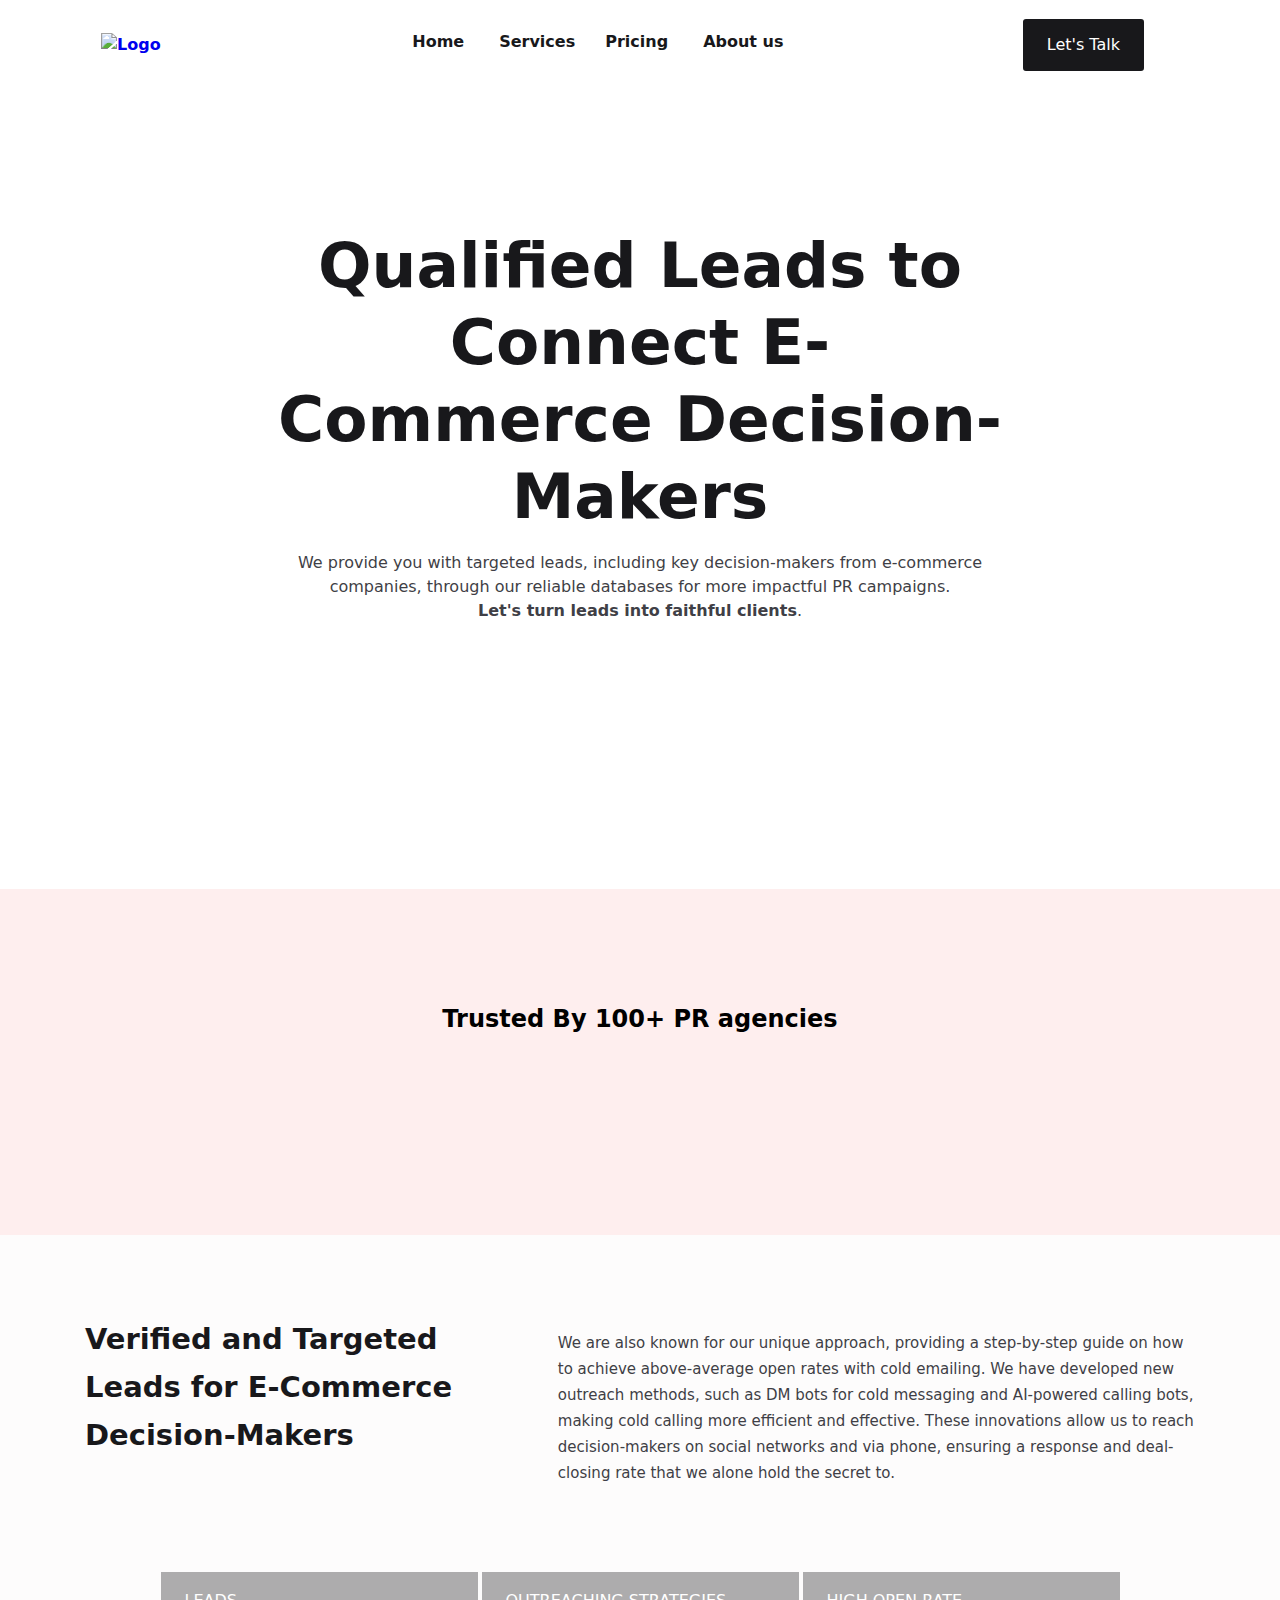
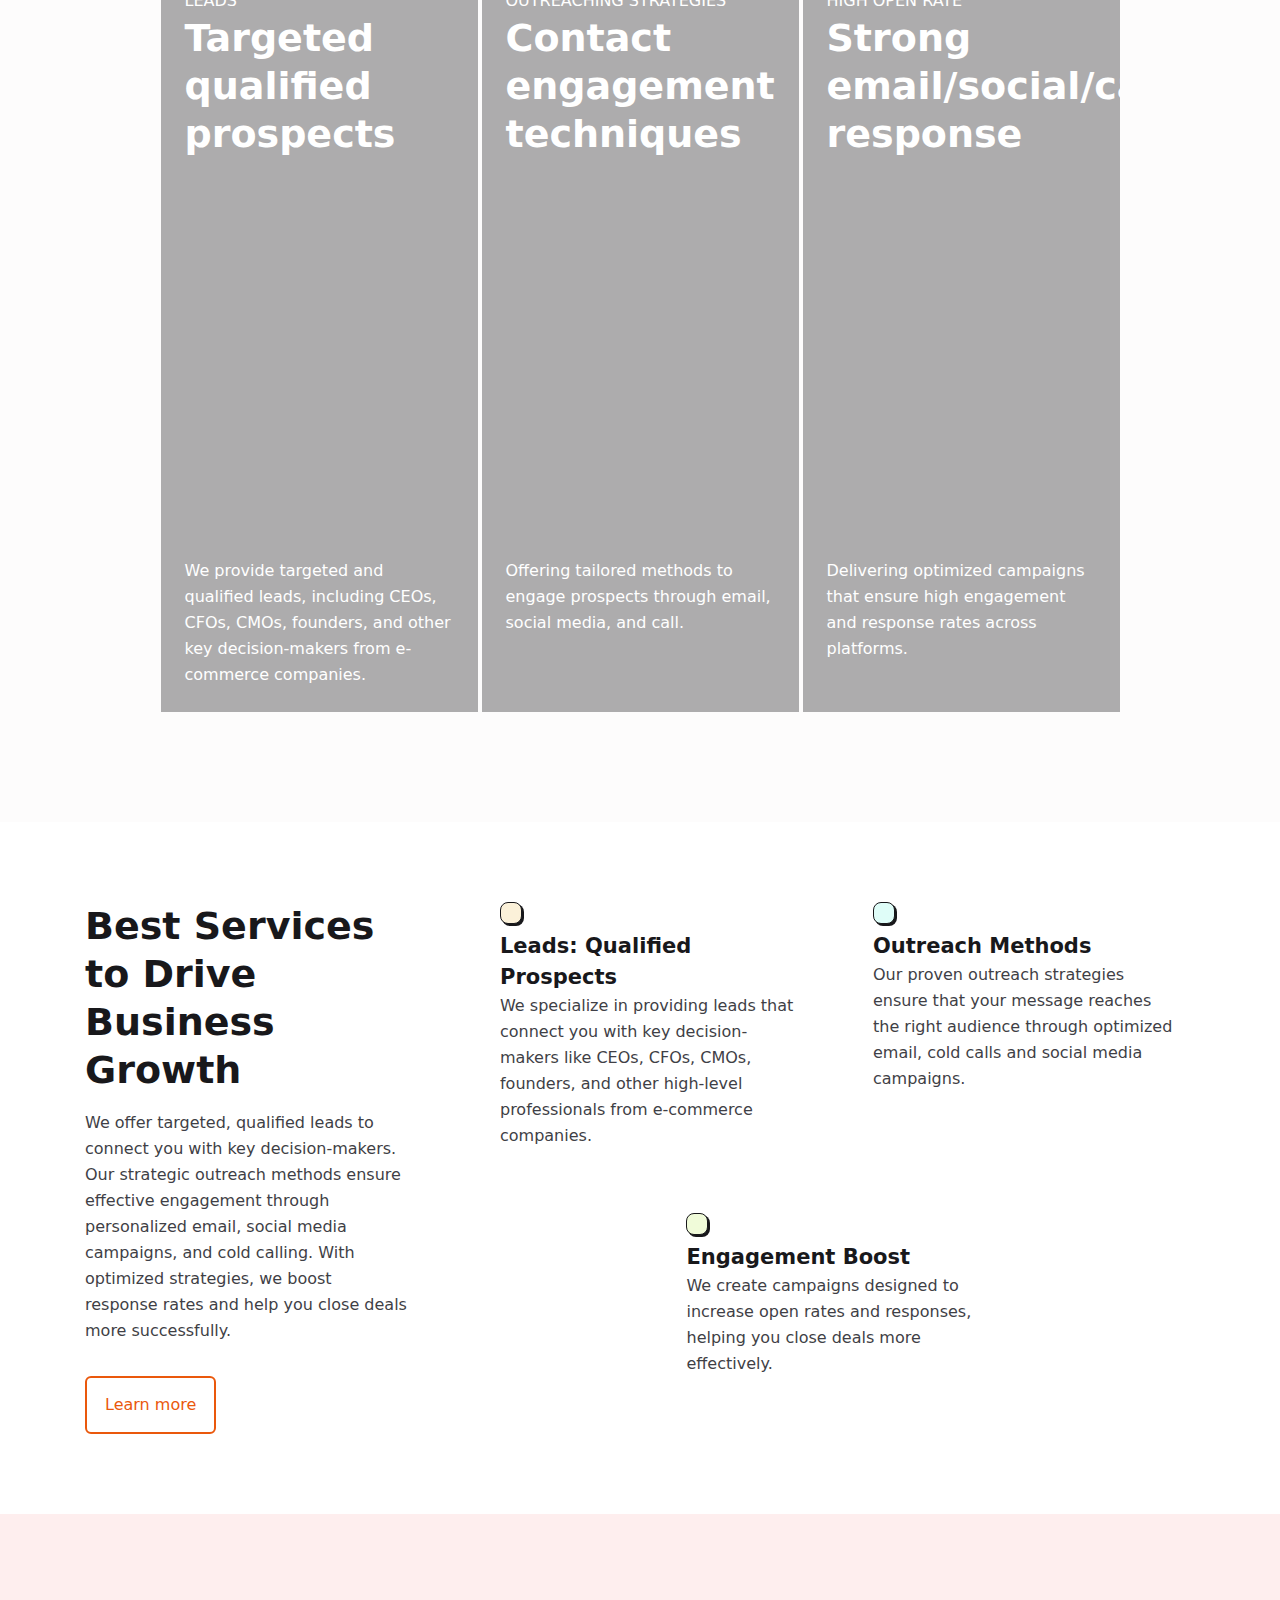
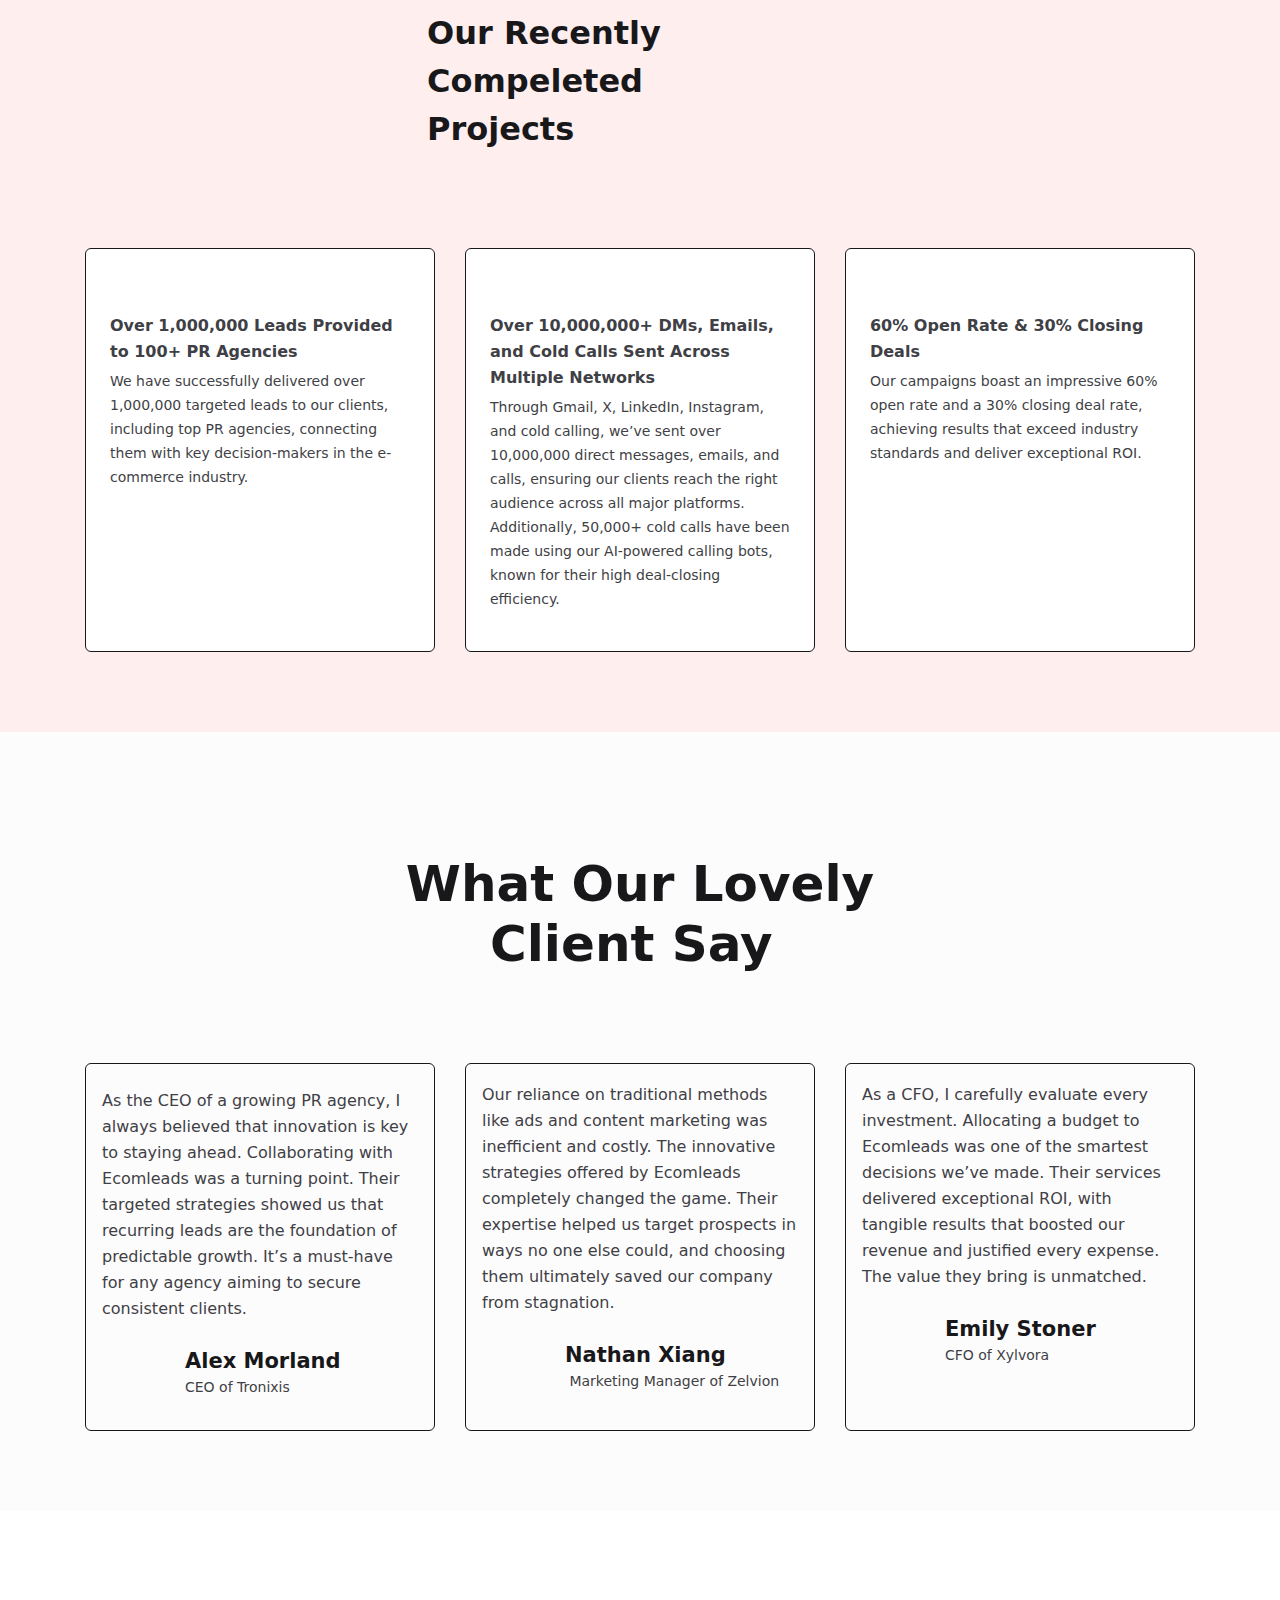
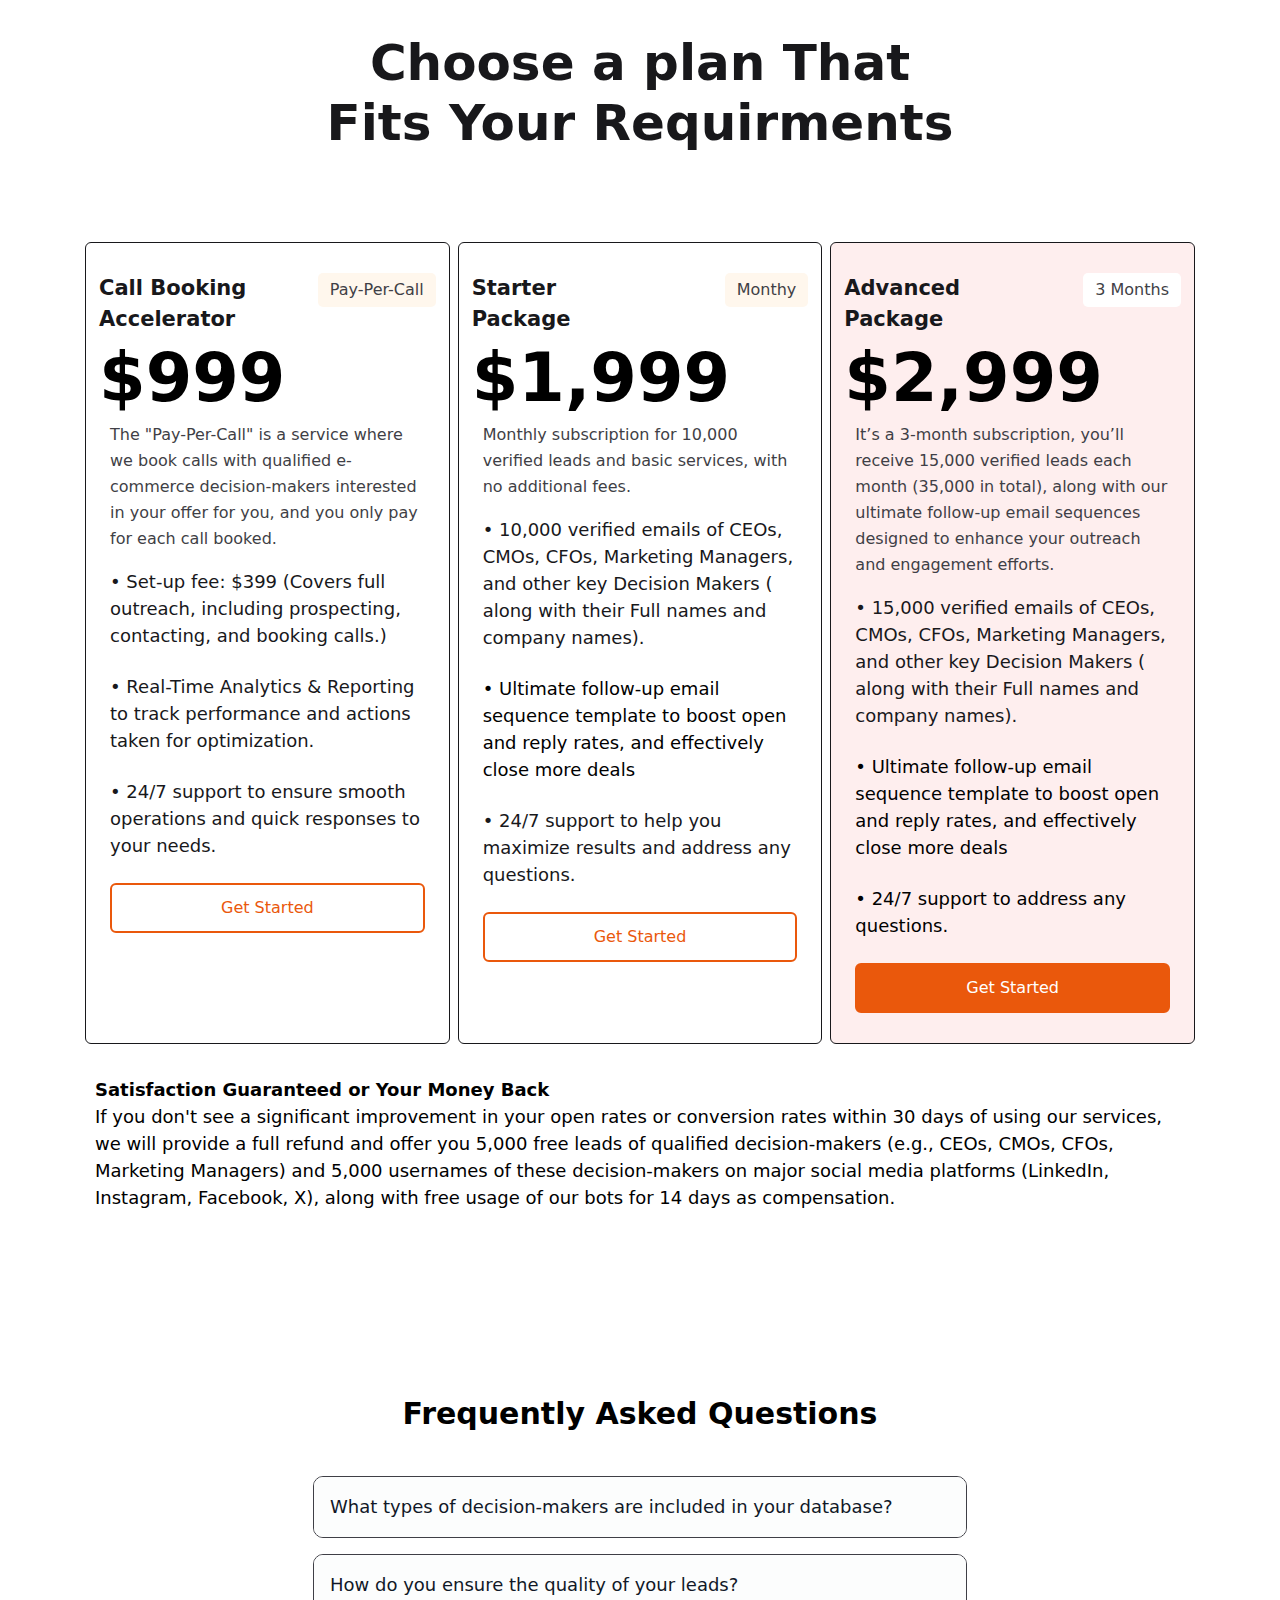
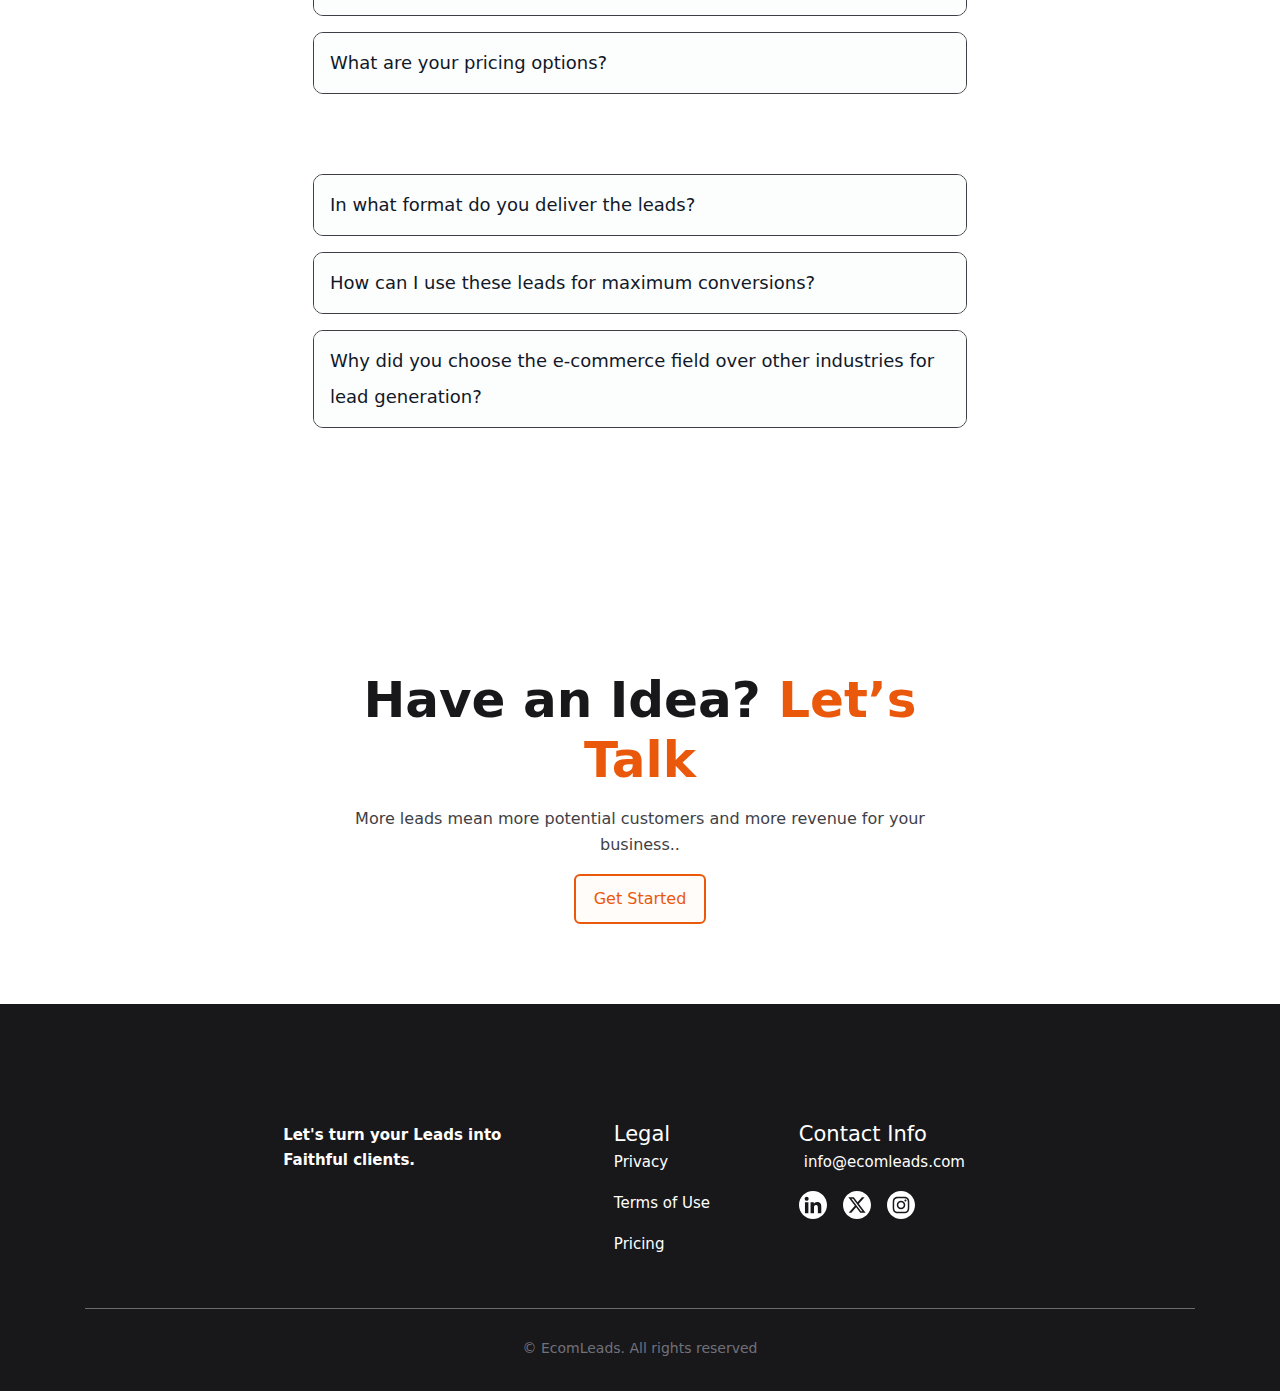
==== commit 67b11507: "Update index.html" ====
--- a/index.html
+++ b/index.html
@@ -17836,7 +17836,7 @@
                                             <div class="col-lg-1/2 col-md-1/2 col-xs-1/2 ">
                                                 <div class="column-inner dorik-column-cwg5387g  1/2">
                                                     <div class="dorik-wrapper dorik-heading-l0lkg8qy-wrapper ">
-                                                        <h5 class="dorik-heading dorik-heading-l0lkg8qy "><span>Call Booking Accelerator
+                                                     <h5 class="dorik-heading dorik-heading-l0lkg8qy "><span>Call Booking Accelerator
 </span></h5>
                                                     </div>
                                                     <div class="dorik-wrapper dorik-heading-mhjb6oqe-wrapper ">
@@ -17854,21 +17854,23 @@
                                     </div>
                                 </div>
                                 <div class="dorik-text dorik-text-mzit3dtt ">
-                                    <p>The "Pay-Per-Call" is a service where we book calls with qualified e-commerce decision-makers interested in your offer, and you only pay for each call booked.</p>
+                                    <p>The "Pay-Per-Call" is a service where we book calls with qualified e-commerce decision-makers interested in your offer for you, and you only pay for each call booked.</p>
                                 </div>
                                 <div class="dorik-iconText-ntb8lnmh-wrapper ">
-                                    <div class="dorik-iconText-ntb8lnmh "><span></span><span class="icon_text" data-testid="icon-text"><p>•	Set-up fee: $199 (This one-time fee allows us to handle the entire outreach process, including prospecting, contacting, and booking calls, while keeping you informed of the actions taken and behind-the-scenes work to optimize the process.)</p>
+                                    <div class="dorik-iconText-ntb8lnmh "><span></span><span class="icon_text" data-testid="icon-text"><p>• Set-up fee: $399 (Covers full outreach, including prospecting, contacting, and booking calls.)</p>
 </span></div>
                                 </div>
+                                <br>
                                 <div class="dorik-iconText-ntb8lnmh-wrapper ">
                                     <div class="dorik-iconText-ntb8lnmh "><span></span><span class="icon_text" data-testid="icon-text"><p>• Real-Time Analytics &amp; Reporting to track performance and actions taken for optimization.&nbsp;</p>
 </span></div>
                                 </div>
-                                
+                                <br>
                                 <div class="dorik-iconText-303jodty-wrapper ">
                                     <div class="dorik-iconText-303jodty "><span></span><span class="icon_text" data-testid="icon-text"><p>•	24/7 support to ensure smooth operations and quick responses to your needs.</p>
 </span></div>
                                 </div>
+                                <br>
                                 <div class="dorik-button-1opcfykb-wrapper  "><a href="/contact.html"><button class="dorik-btn dorik-button-1opcfykb  " href="678221f5bccc650020b4d938">Get Started</button></a></div>
                             </div>
                         </div>
@@ -17884,7 +17886,7 @@
 </span></h5>
                                                     </div>
                                                     <div class="dorik-wrapper dorik-heading-g3k3x4rw-wrapper ">
-                                                        <h1 class="dorik-heading dorik-heading-g3k3x4rw "><span>$2,999
+                                                        <h1 class="dorik-heading dorik-heading-g3k3x4rw "><span>$1,999
 </span></h1>
                                                     </div>
                                                 </div>
@@ -17898,36 +17900,23 @@
                                     </div>
                                 </div>
                                 <div class="dorik-text dorik-text-u8tebq7m ">
-                                    <p>Monthly subscription for 15,000 verified leads and basic services, with no additional fees.</p>
+                                    <p>Monthly subscription for 10,000 verified leads and basic services, with no additional fees.</p>
                                 </div>
-                                <div class="dorik-iconText-tgvpa61f-wrapper ">
-                                    <div class="dorik-iconText-tgvpa61f "><span></span><span class="icon_text" data-testid="icon-text"><p>•	5,000 usernames of social media e-commerce decision-makers (LinkedIn, X, Instagram).</p>
+                                <div class="dorik-iconText-w1cpttpg-wrapper ">
+                                    <div class="dorik-iconText-w1cpttpg "><span></span><span class="icon_text" data-testid="icon-text"><p>•	10,000 verified emails of CEOs, CMOs, CFOs, Marketing Managers, and other key Decision Makers ( along with their Full names and company names).</p>
 </span></div>
                                 </div>
-                                <div class="dorik-iconText-w1cpttpg-wrapper ">
-                                    <div class="dorik-iconText-w1cpttpg "><span></span><span class="icon_text" data-testid="icon-text"><p>•	5,000 verified emails of CEOs, CMOs, CFOs, Marketing Managers, and other key Decision Makers.</p>
+                                <br>
+                                <div class="dorik-iconText-0x317612-wrapper ">
+                                    <div class="dorik-iconText-0x317612 "><span></span><span class="icon_text" data-testid="icon-text"><p>•	Ultimate follow-up email sequence template to boost open and reply rates, and effectively close more deals</p>
 </span></div>
                                 </div>
-                                <div class="dorik-iconText-pqylhx50-wrapper ">
-                                    <div class="dorik-iconText-pqylhx50 "><span></span><span class="icon_text" data-testid="icon-text"><p>•	500 verified phone numbers of decision-makers to enhance your outreach.</p>
-</span></div>
-                                </div>
-                                <div class="dorik-iconText-i1smf1rk-wrapper ">
-                                    <div class="dorik-iconText-i1smf1rk "><span></span><span class="icon_text" data-testid="icon-text"><p>&nbsp;• Limited access to only  X(twitter) automated DM bot with a daily limit of 250 DMs to engage your target audience.</p>
-</span></div>
-                                </div>
-                                <div class="dorik-iconText-lgnuvz31-wrapper ">
-                                    <div class="dorik-iconText-lgnuvz31 "><span></span><span class="icon_text" data-testid="icon-text"><p>&nbsp;• Limited access to automated AI Cold Caller with a daily limit of 15 calls and 100 SMS a day for direct engagement.</p>
-</span></div>
-                                </div>
-                                <div class="dorik-iconText-0x317612-wrapper ">
-                                    <div class="dorik-iconText-0x317612 "><span></span><span class="icon_text" data-testid="icon-text"><p>•	Ultimate follow-up email, DM, and SMS sequence templates to boost open rates and effectively close deals via cold emails, DMs, calls, and SMS.</p>
-</span></div>
-                                </div>
+                                <br>
                                 <div class="dorik-iconText-t517rcyb-wrapper ">
                                     <div class="dorik-iconText-t517rcyb "><span></span><span class="icon_text" data-testid="icon-text"><p>•	24/7 support to help you maximize results and address any questions.</p>
 </span></div>
                                 </div>
+                                <br>
                                 <div class="dorik-button-m0mf6ntq-wrapper  "><a href="/contact.html"><button class="dorik-btn dorik-button-m0mf6ntq  " href="678221f5bccc650020b4d938">Get Started</button></a></div>
                             </div>
                         </div>
@@ -17943,7 +17932,7 @@
 </span></h5>
                                                     </div>
                                                     <div class="dorik-wrapper dorik-heading-hhw7a4ha-wrapper ">
-                                                        <h1 class="dorik-heading dorik-heading-hhw7a4ha "><span>$9,999
+                                                        <h1 class="dorik-heading dorik-heading-hhw7a4ha "><span>$2,999
 </span></h1>
                                                     </div>
                                                 </div>
@@ -17957,37 +17946,23 @@
                                     </div>
                                 </div>
                                 <div class="dorik-text dorik-text-c6cmk4d0 ">
-                                    <p>It’s a 3-month subscription, you’ll receive 35,000 verified leads each month, along with advanced features and limited automated access to Call, SMS, and DM bots, designed to enhance your outreach and engagement efforts.</p>
+                                    <p>It’s a 3-month subscription, you’ll receive 15,000 verified leads each month (35,000 in total), along with our ultimate follow-up email sequences designed to enhance your outreach and engagement efforts.</p>
                                 </div>
-                                <div class="dorik-iconText-f8xuug08-wrapper ">
-                                    <div class="dorik-iconText-f8xuug08 "><span></span><span class="icon_text" data-testid="icon-text"><p>	•	15,000 usernames of social media e-commerce decision-makers (LinkedIn, X, Instagram).</p>
-<p></p>
+                                <div class="dorik-iconText-w1cpttpg-wrapper ">
+                                    <div class="dorik-iconText-w1cpttpg "><span></span><span class="icon_text" data-testid="icon-text"><p>•	15,000 verified emails of CEOs, CMOs, CFOs, Marketing Managers, and other key Decision Makers ( along with their Full names and company names).</p>
 </span></div>
                                 </div>
-                                <div class="dorik-iconText-66vlp8xs-wrapper ">
-                                    <div class="dorik-iconText-66vlp8xs "><span></span><span class="icon_text" data-testid="icon-text"><p>	•	15,000 leads of CEOs, CMOs, CFOs, Marketing Managers, and other Decision Makers.</p>
-<p></p>
+                                <br>
+                                <div class="dorik-iconText-0x317612-wrapper ">
+                                    <div class="dorik-iconText-0x317612 "><span></span><span class="icon_text" data-testid="icon-text"><p>•	Ultimate follow-up email sequence template to boost open and reply rates, and effectively close more deals</p>
 </span></div>
                                 </div>
-                                <div class="dorik-iconText-noanjfhx-wrapper ">
-                                    <div class="dorik-iconText-noanjfhx "><span></span><span class="icon_text" data-testid="icon-text"><p>	•	5,000 verified phone numbers of decision-makers.</p>
-</span></div>
-                                </div>
-                                <div class="dorik-iconText-ugsg8ch5-wrapper ">
-                                    <div class="dorik-iconText-ugsg8ch5 "><span></span><span class="icon_text" data-testid="icon-text"><p>	•	Limited access to 3 DM bots: 150 DMs/day on Instagram, 150 DMs/day on LinkedIn, 500 DMs/day on X.</p>
-</span></div>
-                                </div>
-                                <div class="dorik-iconText-0m0ggfa6-wrapper ">
-                                    <div class="dorik-iconText-0m0ggfa6 "><span></span><span class="icon_text" data-testid="icon-text"><p>>	•	Limited access to 1 Call bot: 100 calls/day along with 500sms/day.</p>
-</span></div>
-                                </div>
-                                <div class="dorik-iconText-yjkdi7tu-wrapper ">
-                                    <div class="dorik-iconText-yjkdi7tu "><span></span><span class="icon_text" data-testid="icon-text"><p>	•	Ultimate follow-up email, DM, and SMS sequence  templates designed to boost open rates and effectively close deals via cold emails, DMs, calls, and SMS.</p>
-</span></div>
-                                </div>
+                                <br>
                                 <div class="dorik-iconText-2enxcxzu-wrapper ">
                                     <div class="dorik-iconText-2enxcxzu "><span></span><span class="icon_text" data-testid="icon-text"><p>•	24/7 support to address any questions.</p>
 </span></div>
+                                </div>
+                                <br>
                                 <div class="dorik-button-83j0y6nv-wrapper  "><a href="/contact.html"><button class="dorik-btn dorik-button-83j0y6nv  " href="678221f5bccc650020b4d938">Get Started</button></a></div>
                             </div>
                         </div>
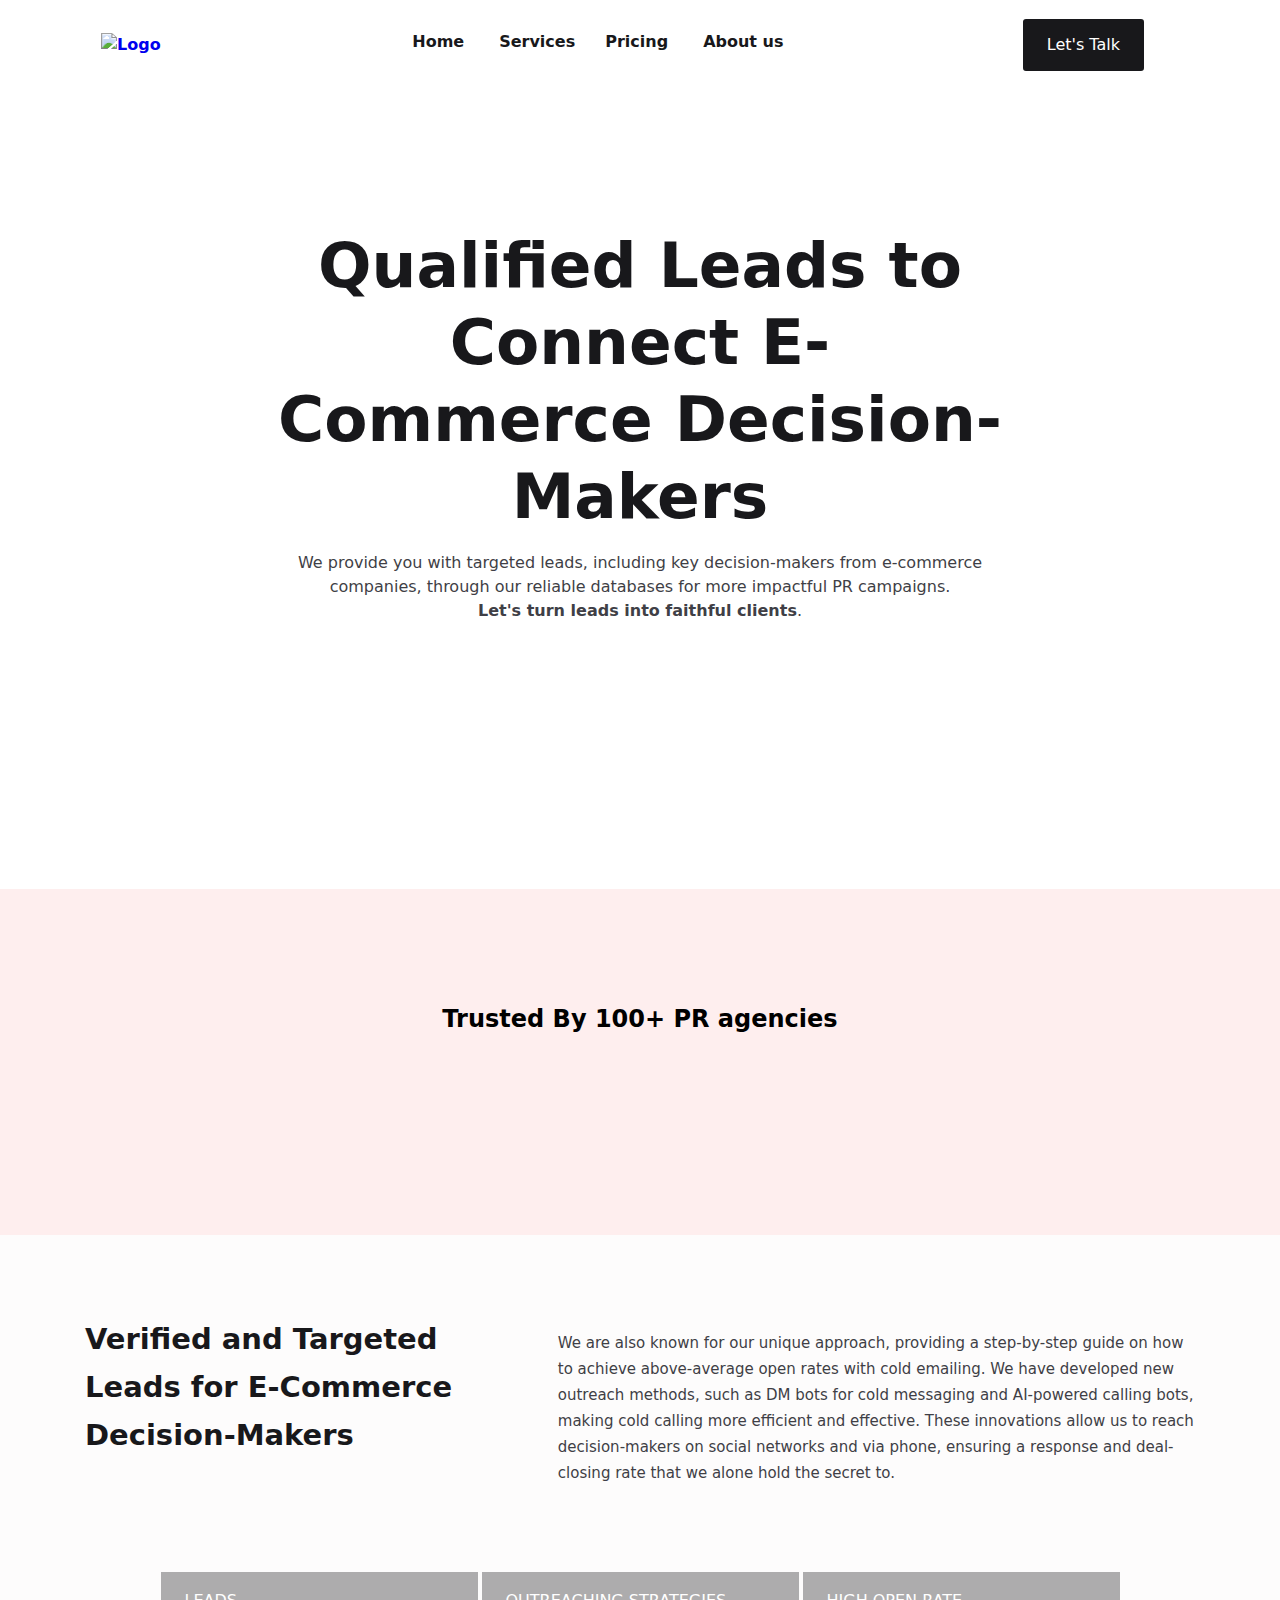
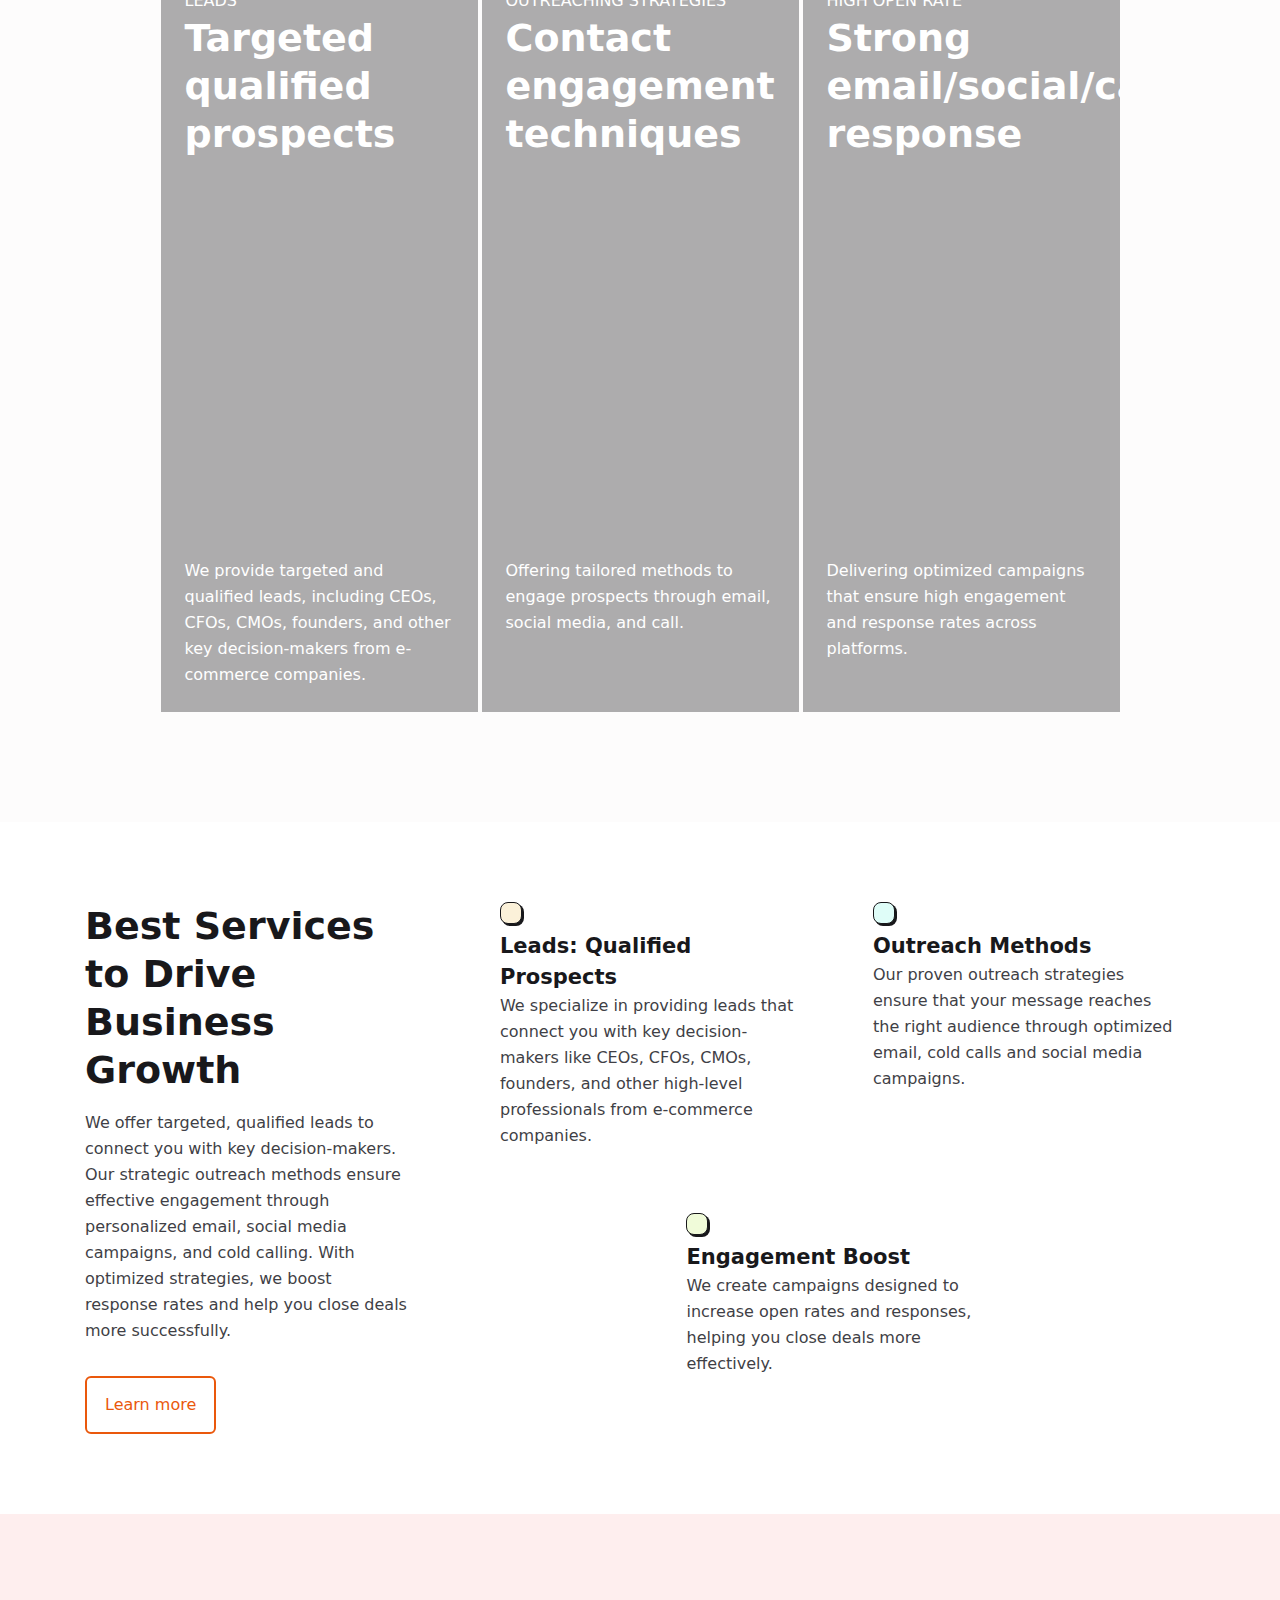
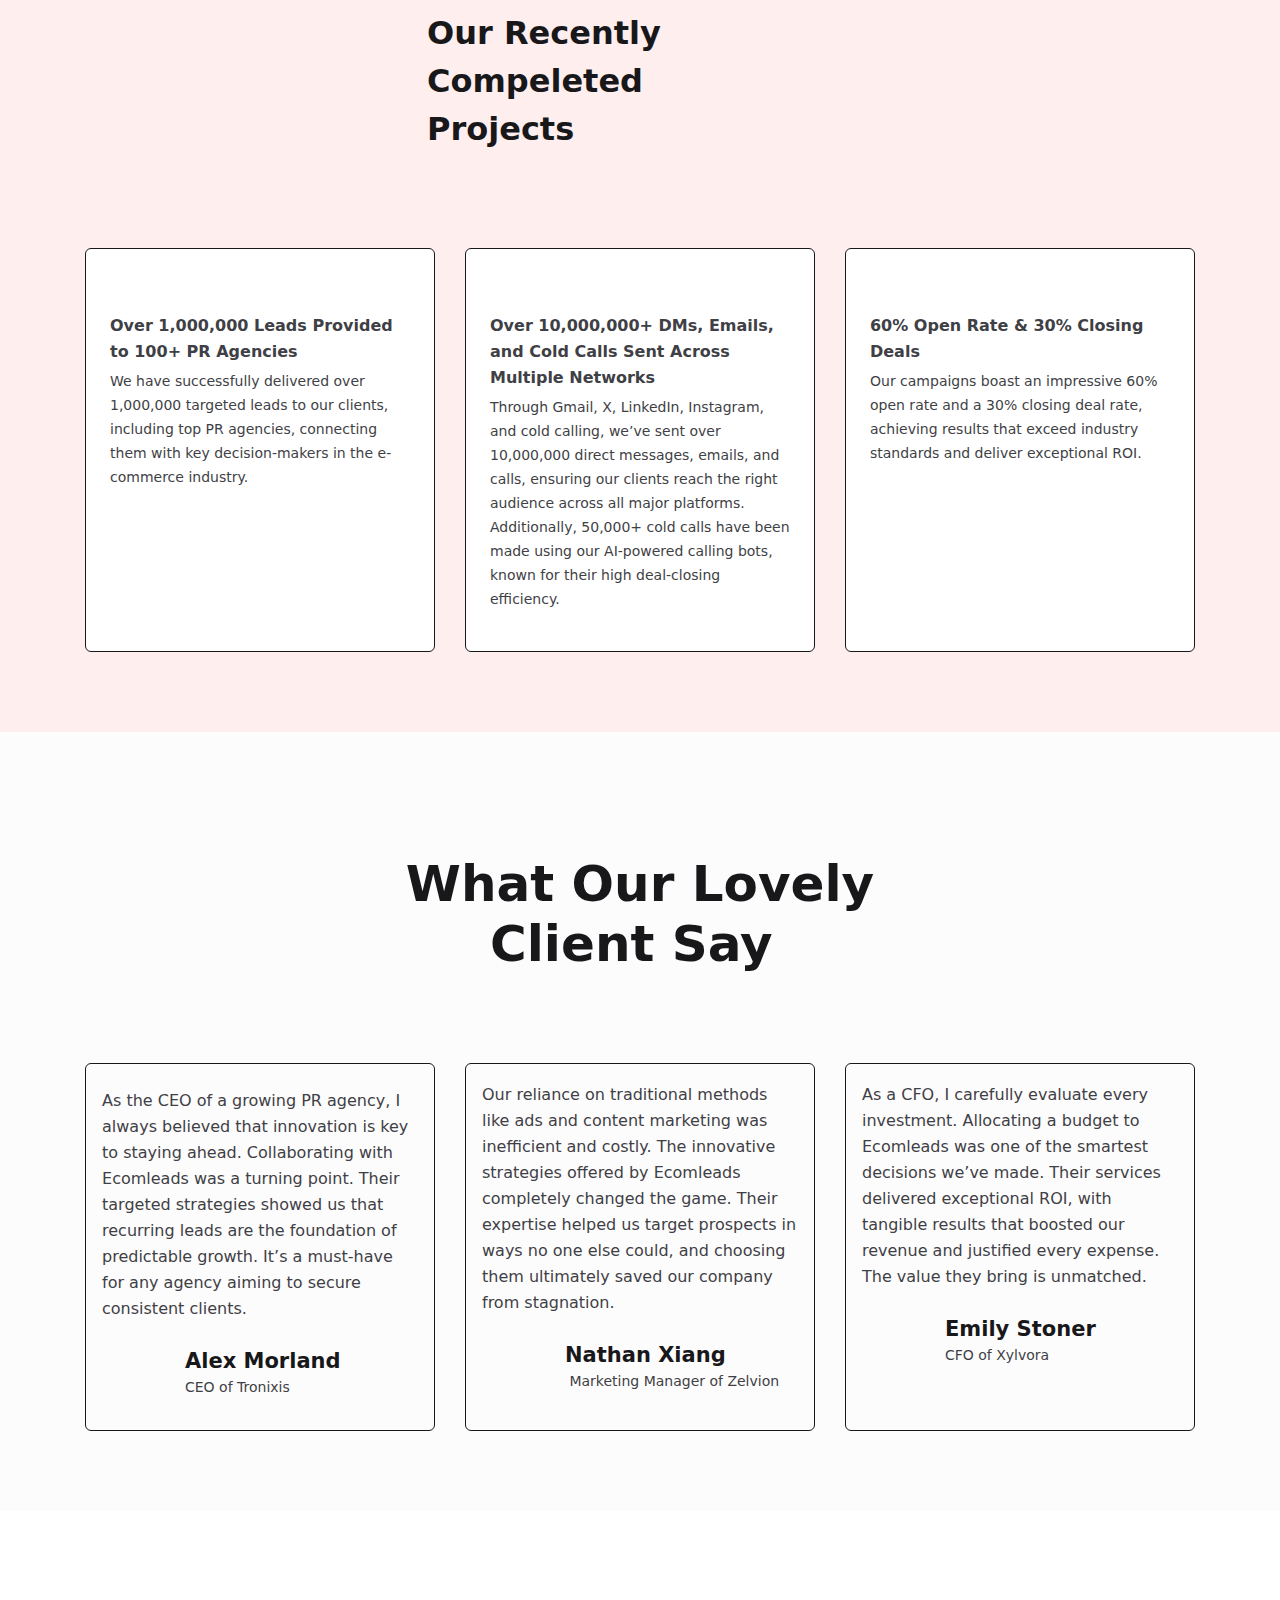
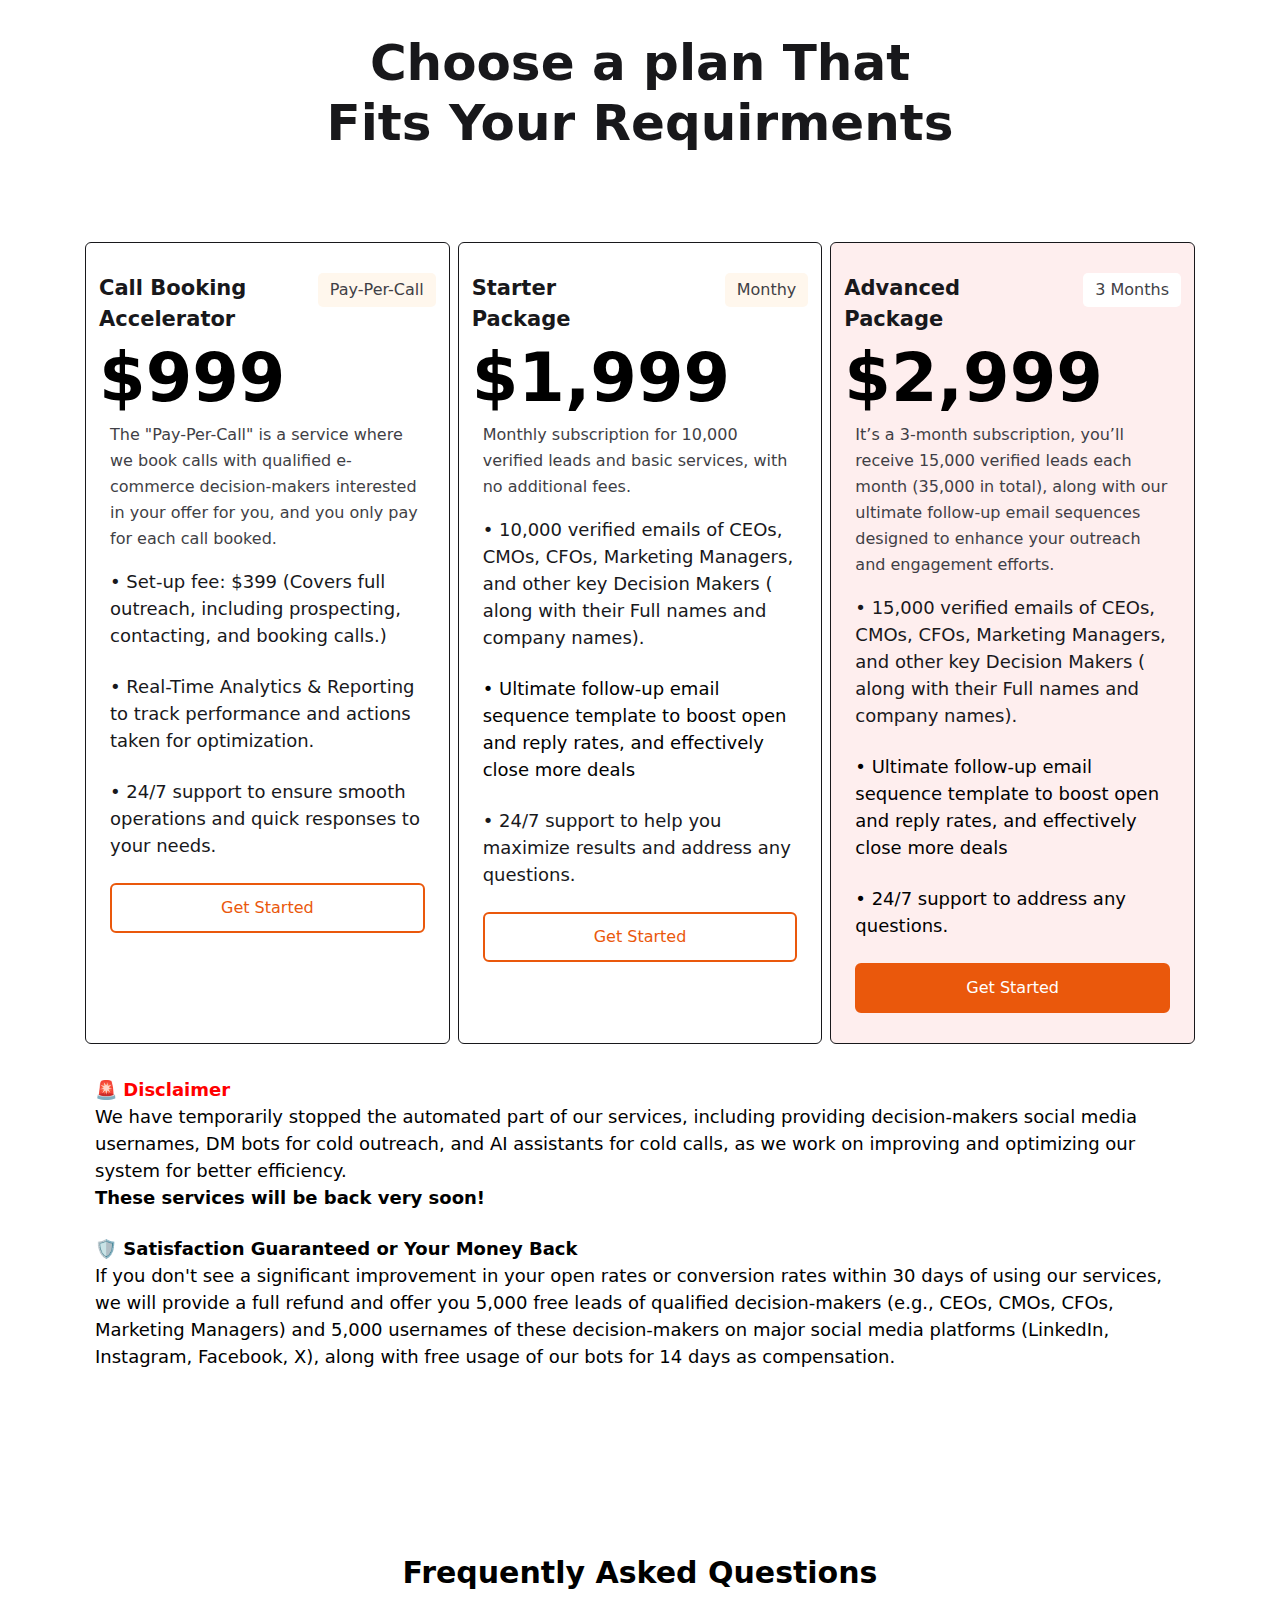
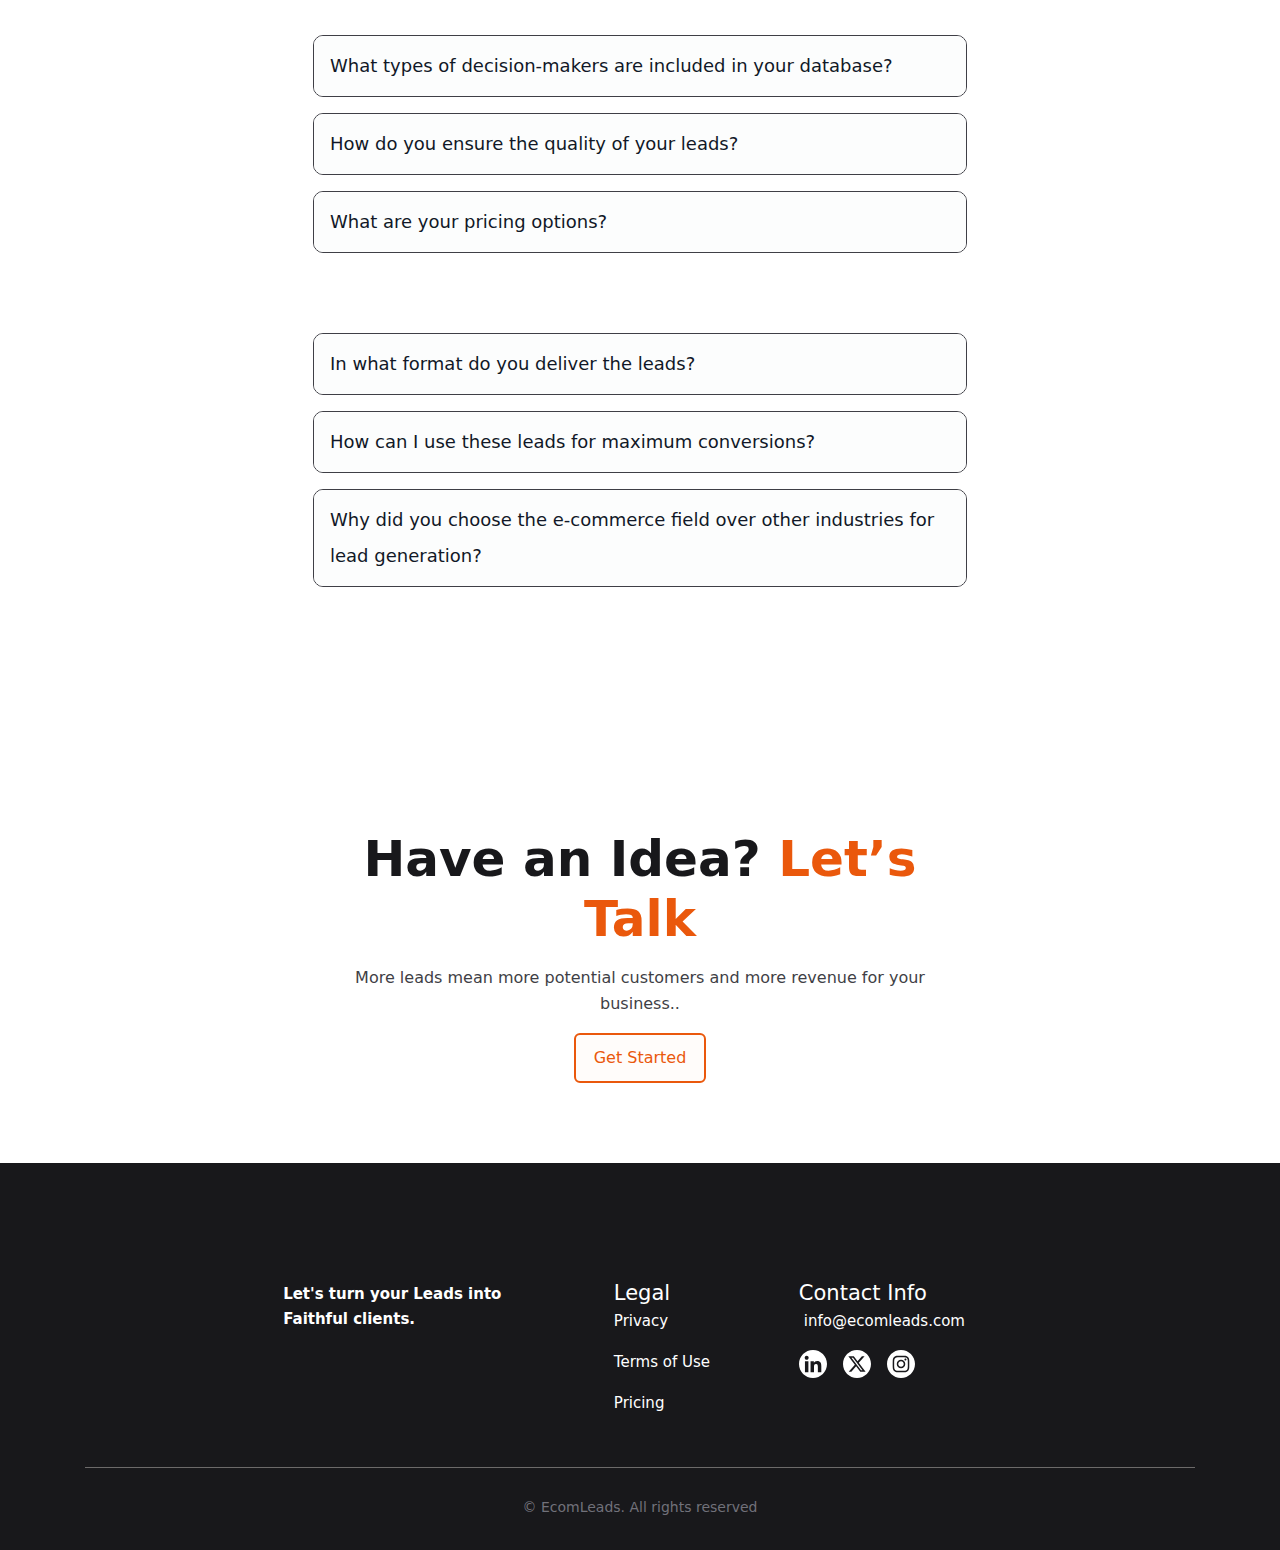
==== commit f08ea500: "Update index.html" ====
--- a/index.html
+++ b/index.html
@@ -17973,7 +17973,15 @@
                         <p> </p>
                     </div>
                     <div class="dorik-iconText-hpgvdjox-wrapper ">
-                        <div class="dorik-iconText-hpgvdjox "><span></span><span class="icon_text" data-testid="icon-text"><p><strong>Satisfaction Guaranteed or Your Money Back</strong></p>
+                        <div class="dorik-iconText-hpgvdjox "><span></span><span class="icon_text" data-testid="icon-text"><p style="color:red"><strong>🚨 Disclaimer</strong></p>
+</span></div>
+                    </div>
+                    <div class="dorik-iconText-hpgvdjox-wrapper ">
+                        <div class="dorik-iconText-hpgvdjox "><span></span><span class="icon_text" data-testid="icon-text"><p>We have temporarily stopped the automated part of our services, including providing decision-makers social media usernames, DM bots for cold outreach, and AI assistants for cold calls, as we work on improving and optimizing our system for better efficiency.<span style="font-weight: bolder;"> <br> These services will be back very soon!</span></p>
+</span></div>
+                    <div class="dorik-iconText-hpgvdjox-wrapper ">
+                        <br>
+                        <div class="dorik-iconText-hpgvdjox "><span></span><span class="icon_text" data-testid="icon-text"><p><strong>🛡️ Satisfaction Guaranteed or Your Money Back</strong></p>
 </span></div>
                     </div>
                     <div class="dorik-iconText-9nbjfucg-wrapper ">
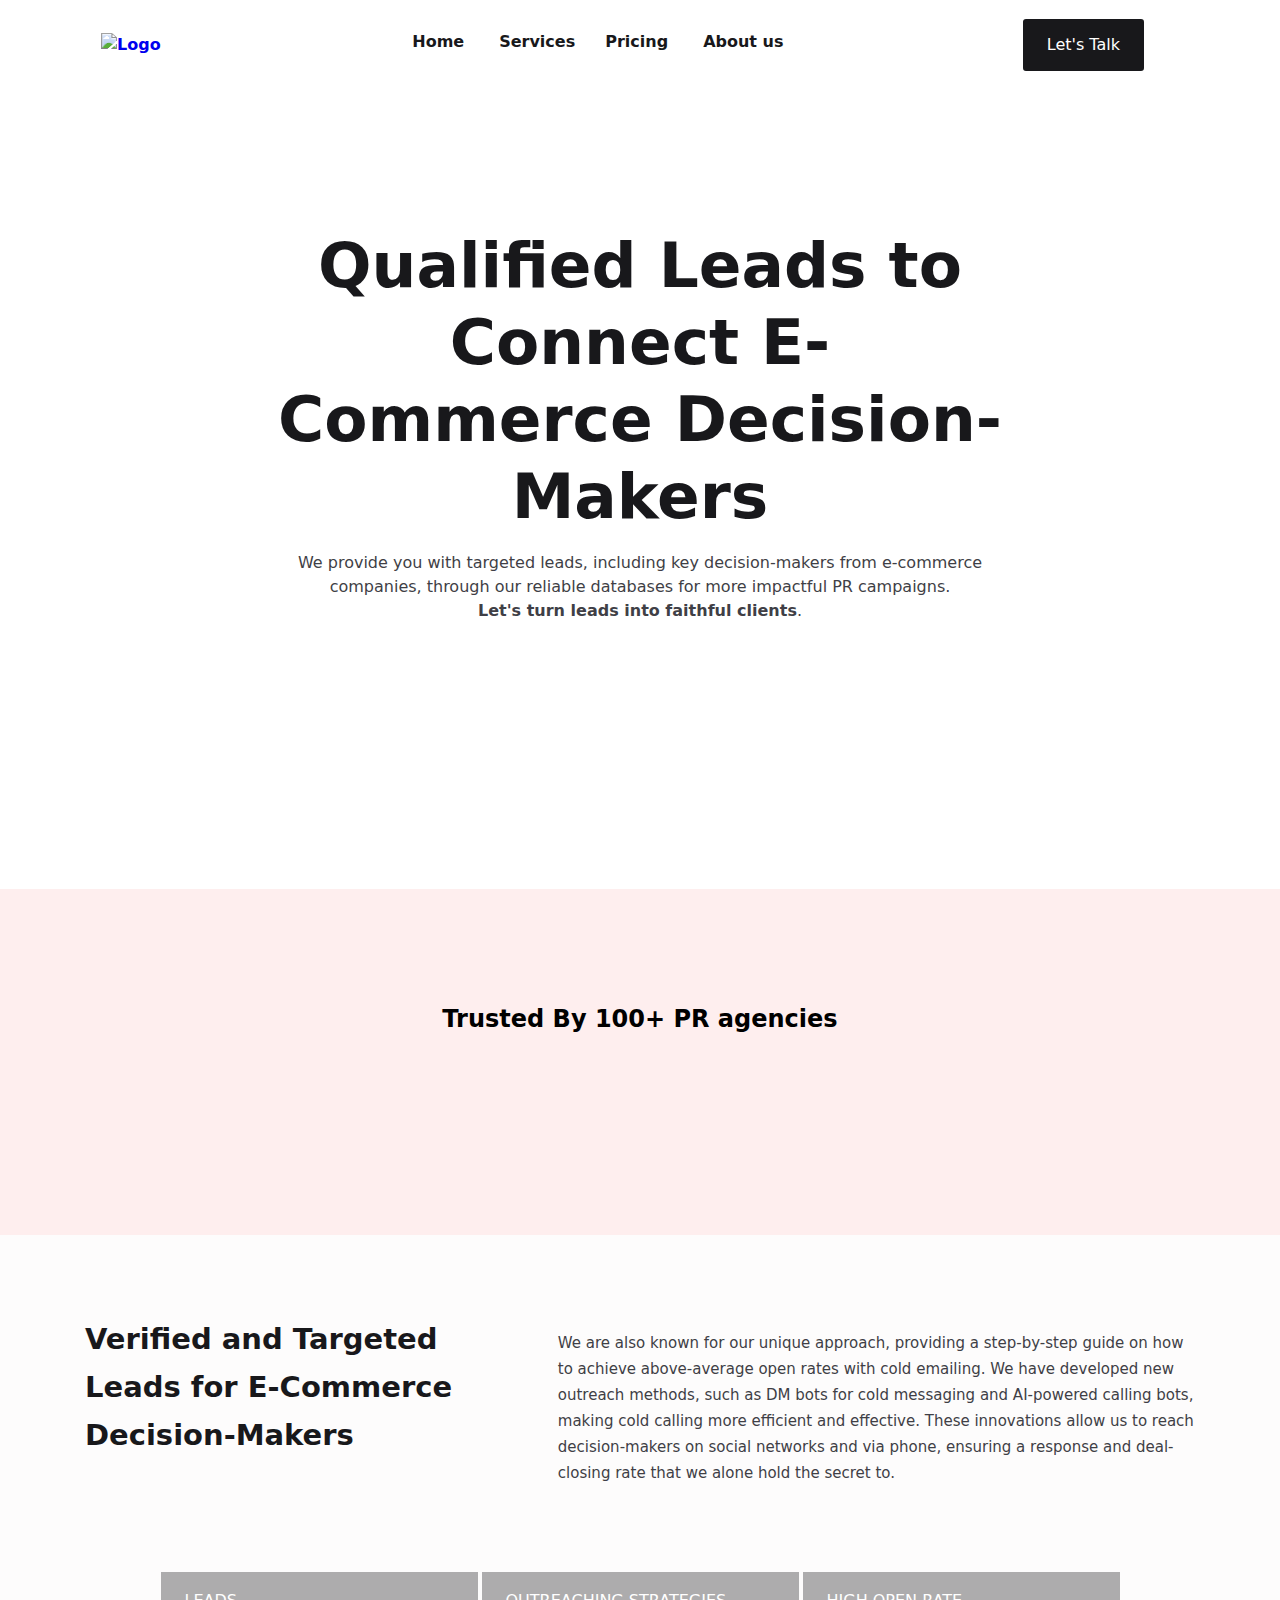
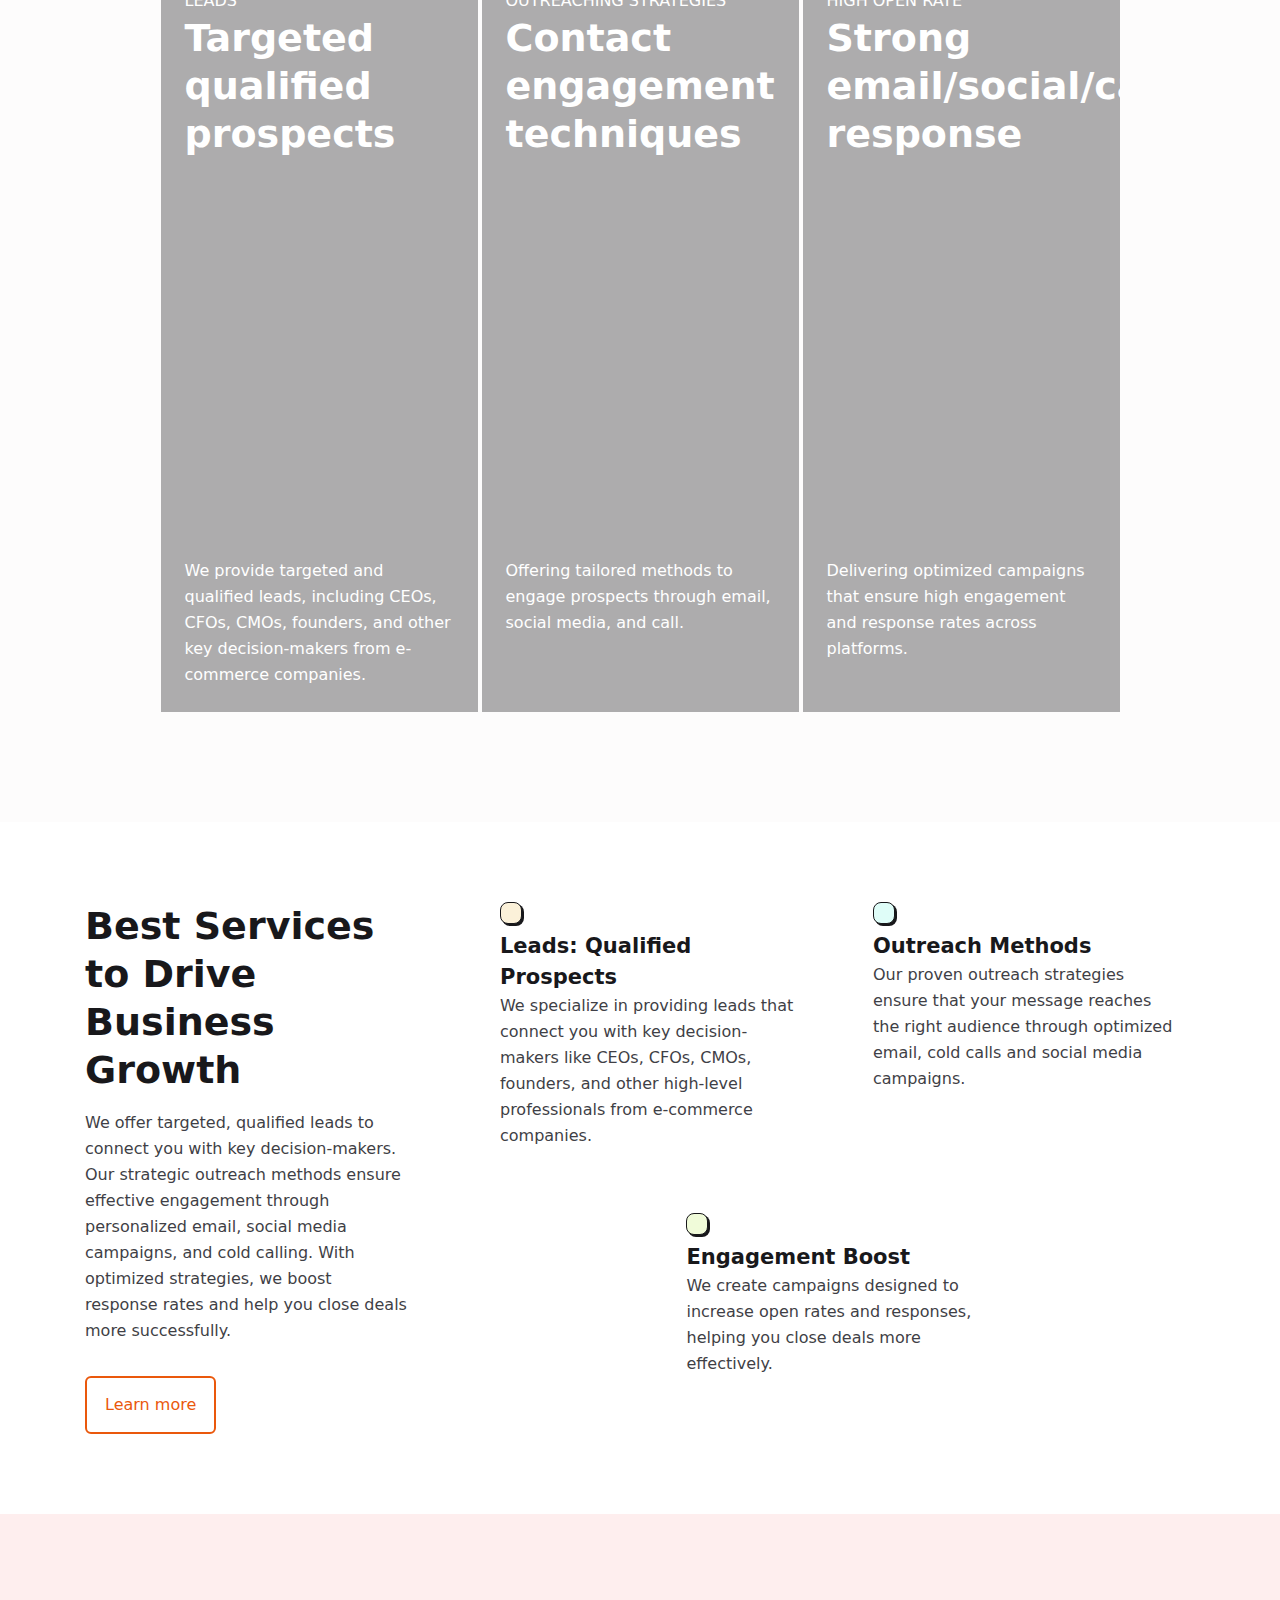
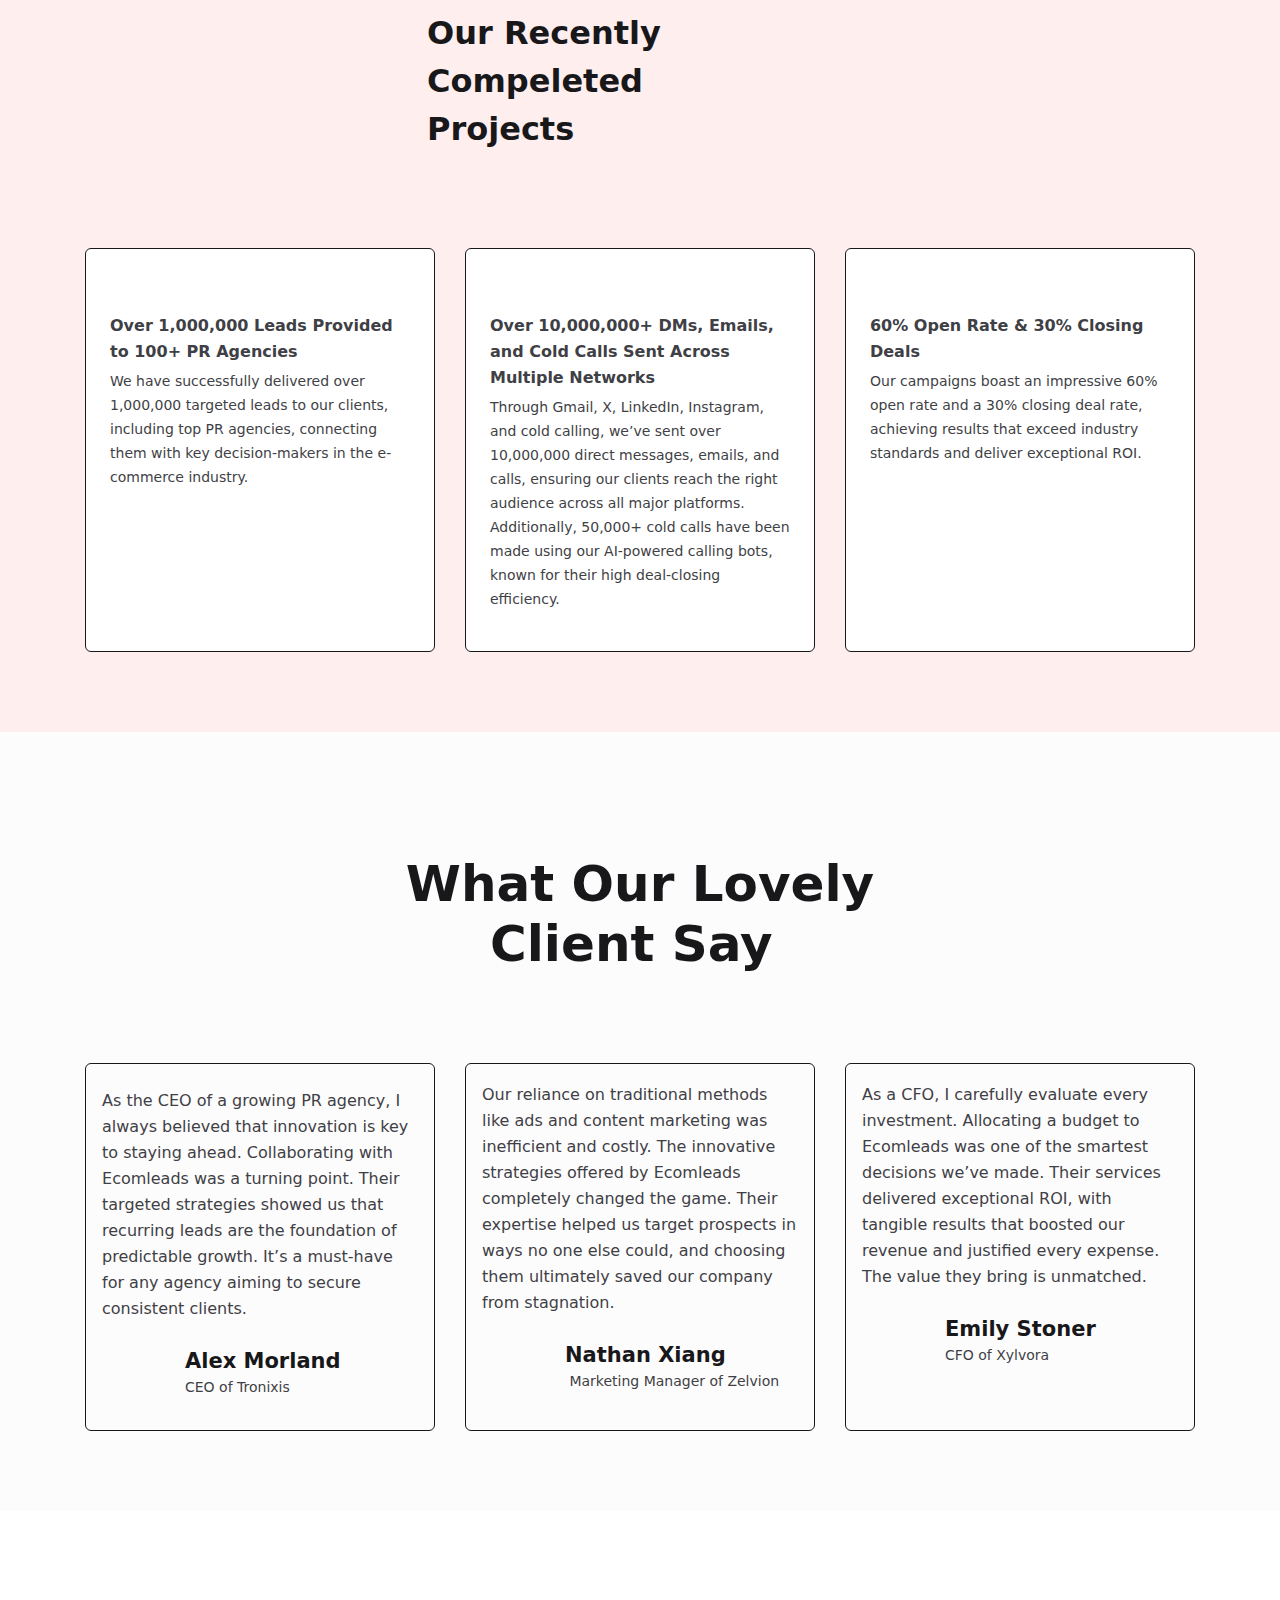
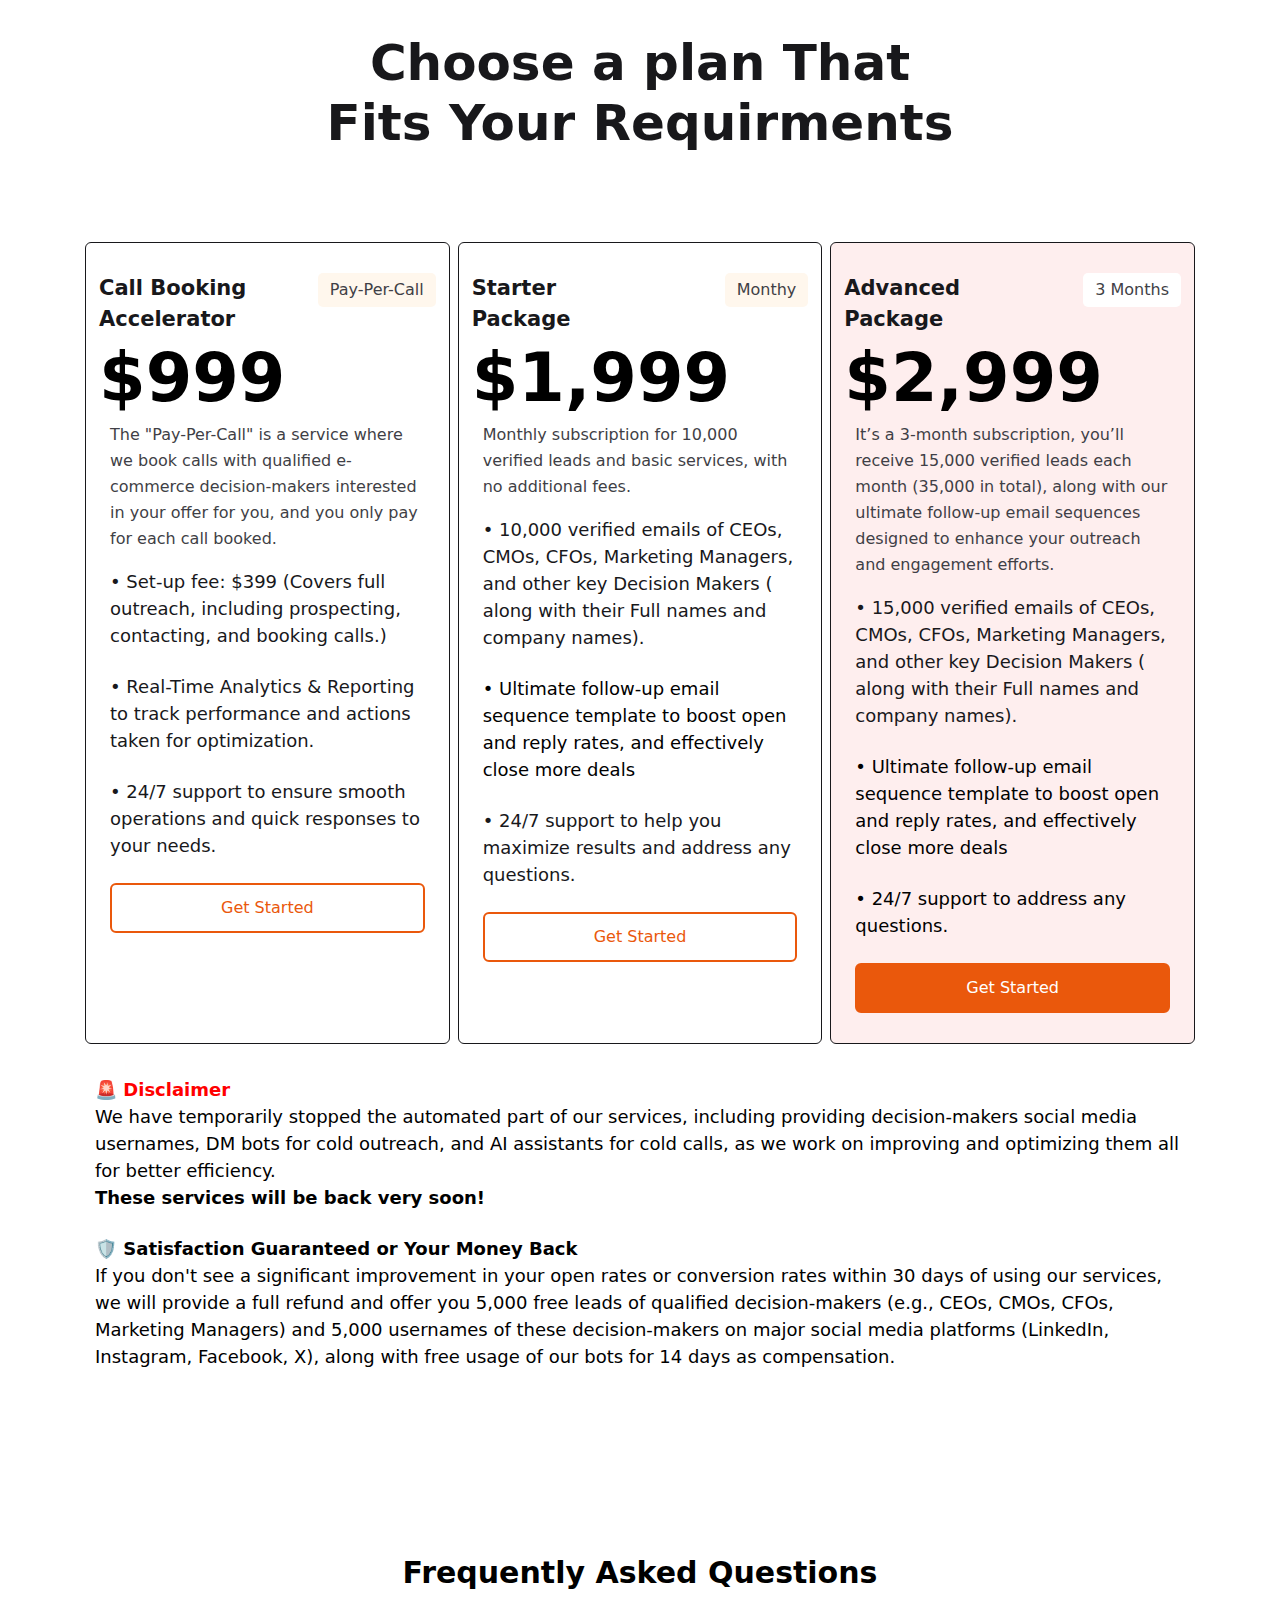
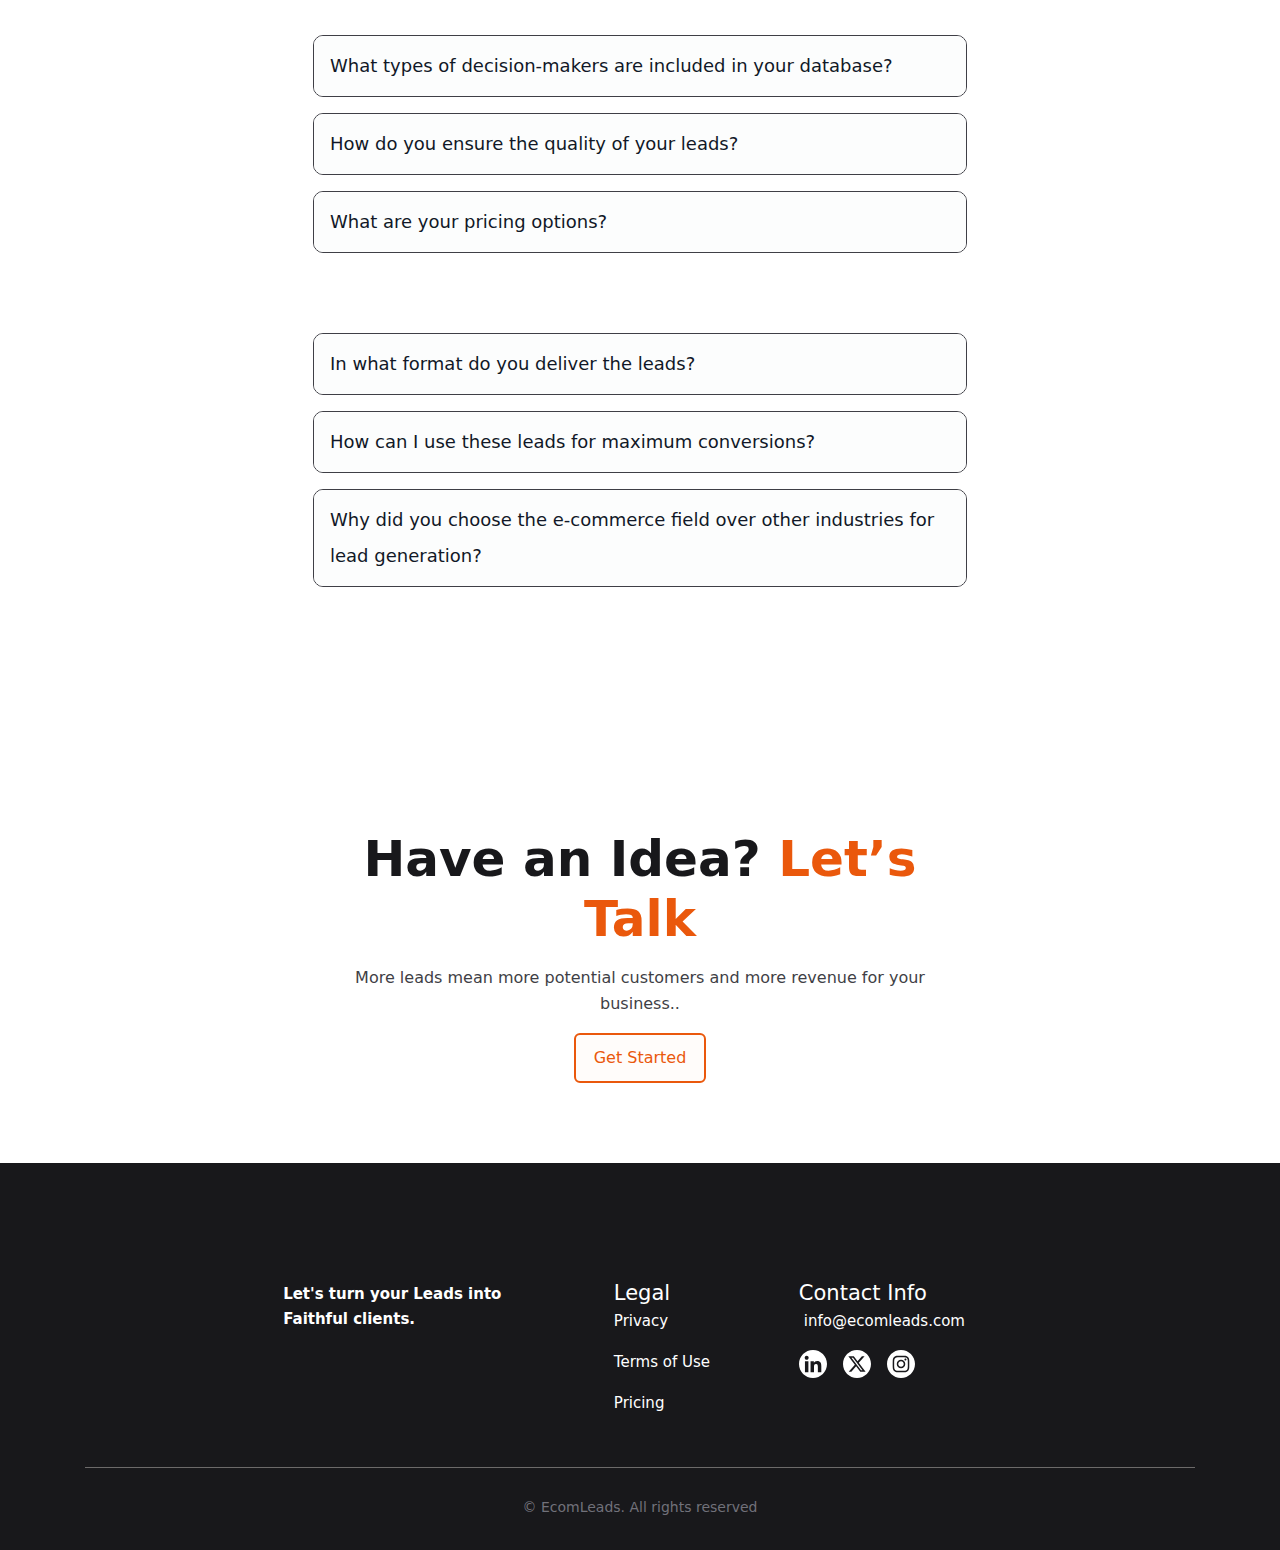
==== commit 53b6838e: "Update index.html" ====
--- a/index.html
+++ b/index.html
@@ -17977,7 +17977,7 @@
 </span></div>
                     </div>
                     <div class="dorik-iconText-hpgvdjox-wrapper ">
-                        <div class="dorik-iconText-hpgvdjox "><span></span><span class="icon_text" data-testid="icon-text"><p>We have temporarily stopped the automated part of our services, including providing decision-makers social media usernames, DM bots for cold outreach, and AI assistants for cold calls, as we work on improving and optimizing our system for better efficiency.<span style="font-weight: bolder;"> <br> These services will be back very soon!</span></p>
+                        <div class="dorik-iconText-hpgvdjox "><span></span><span class="icon_text" data-testid="icon-text"><p>We have temporarily stopped the automated part of our services, including providing decision-makers social media usernames, DM bots for cold outreach, and AI assistants for cold calls, as we work on improving and optimizing them all for better efficiency.<span style="font-weight: bolder;"> <br> These services will be back very soon!</span></p>
 </span></div>
                     <div class="dorik-iconText-hpgvdjox-wrapper ">
                         <br>
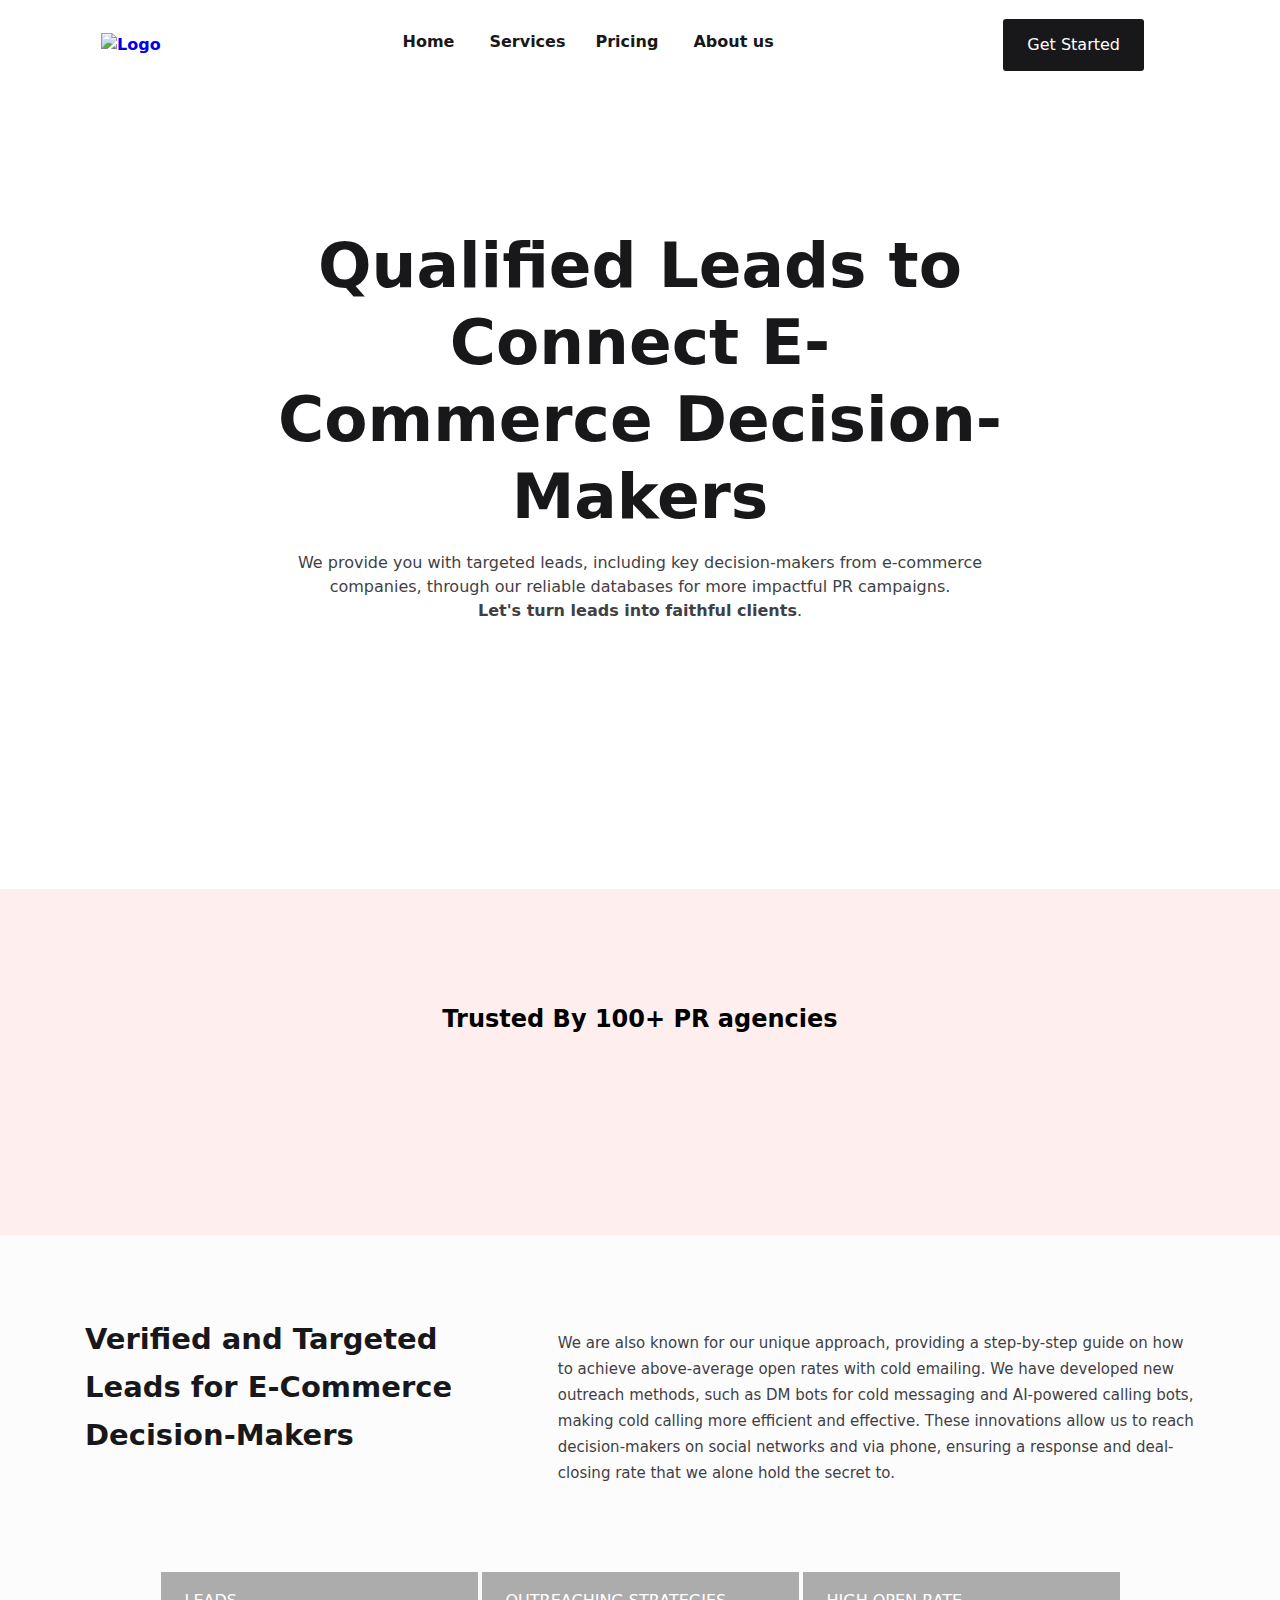
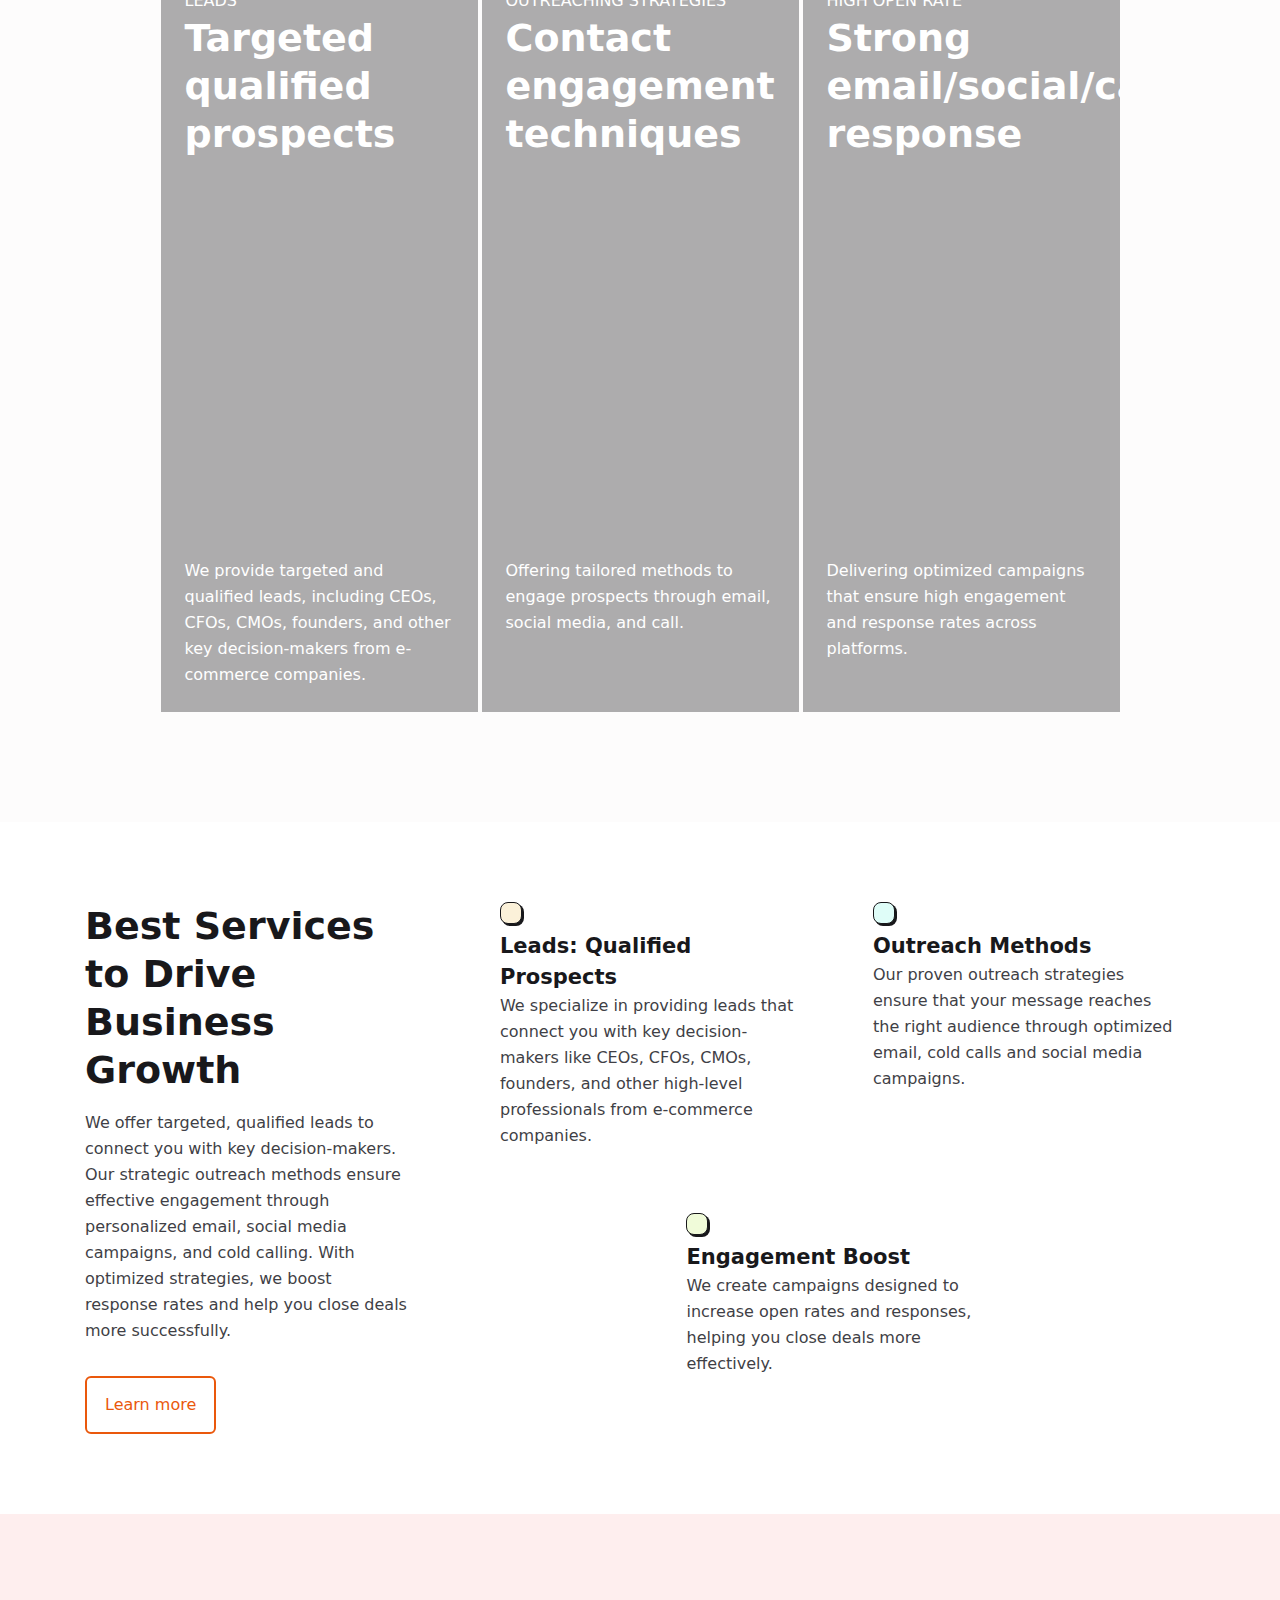
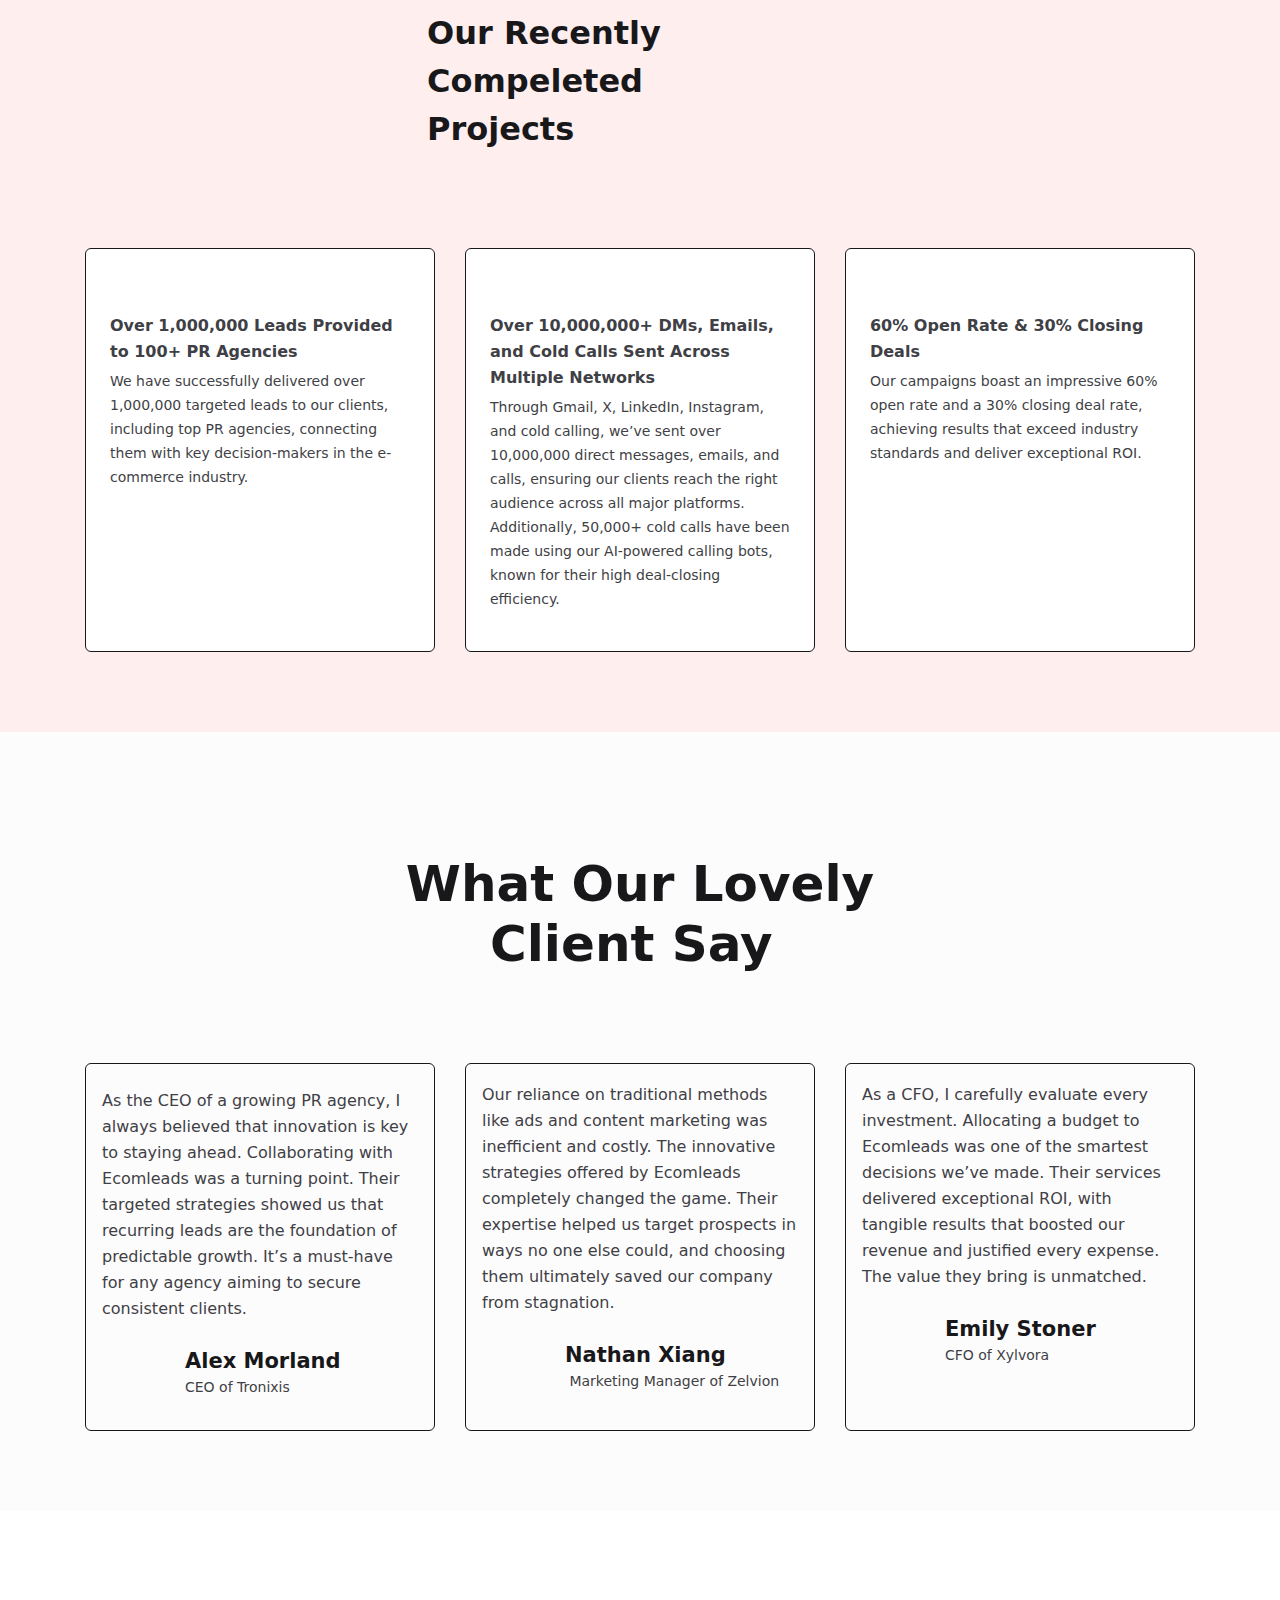
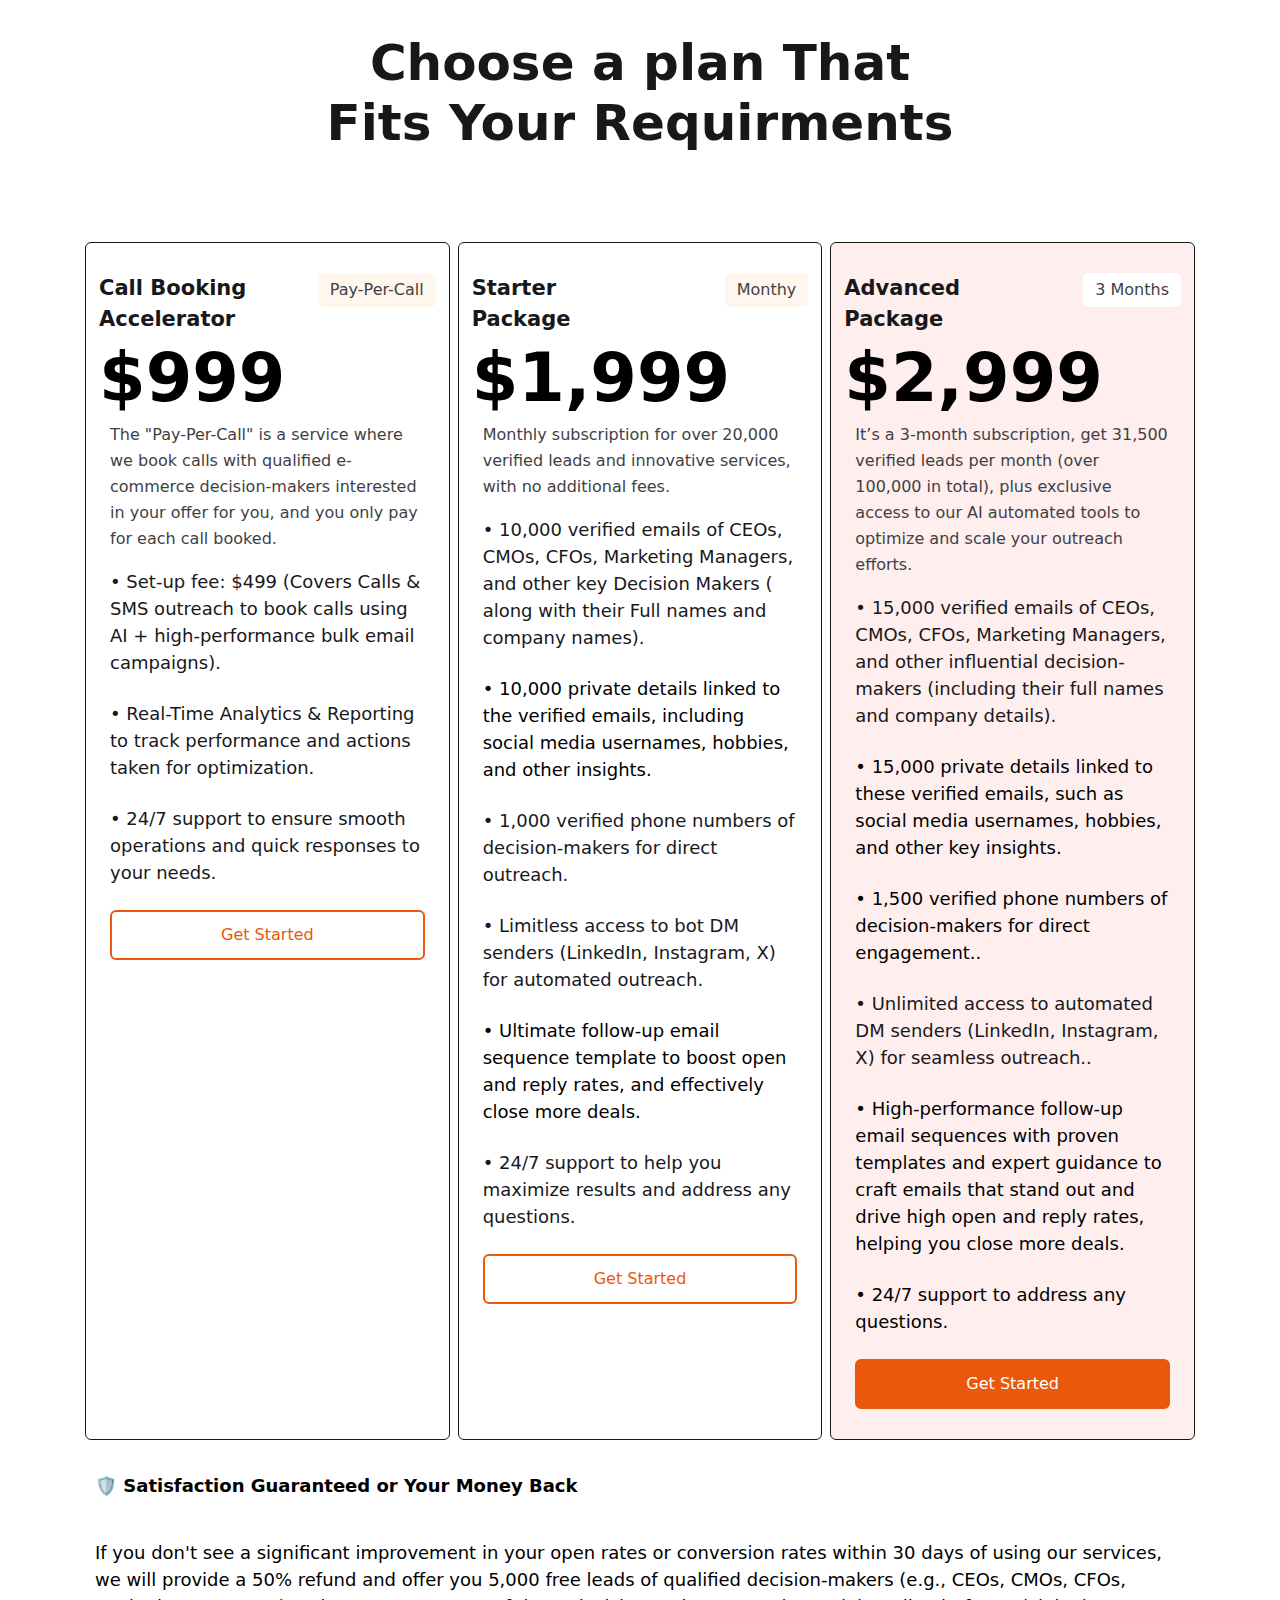
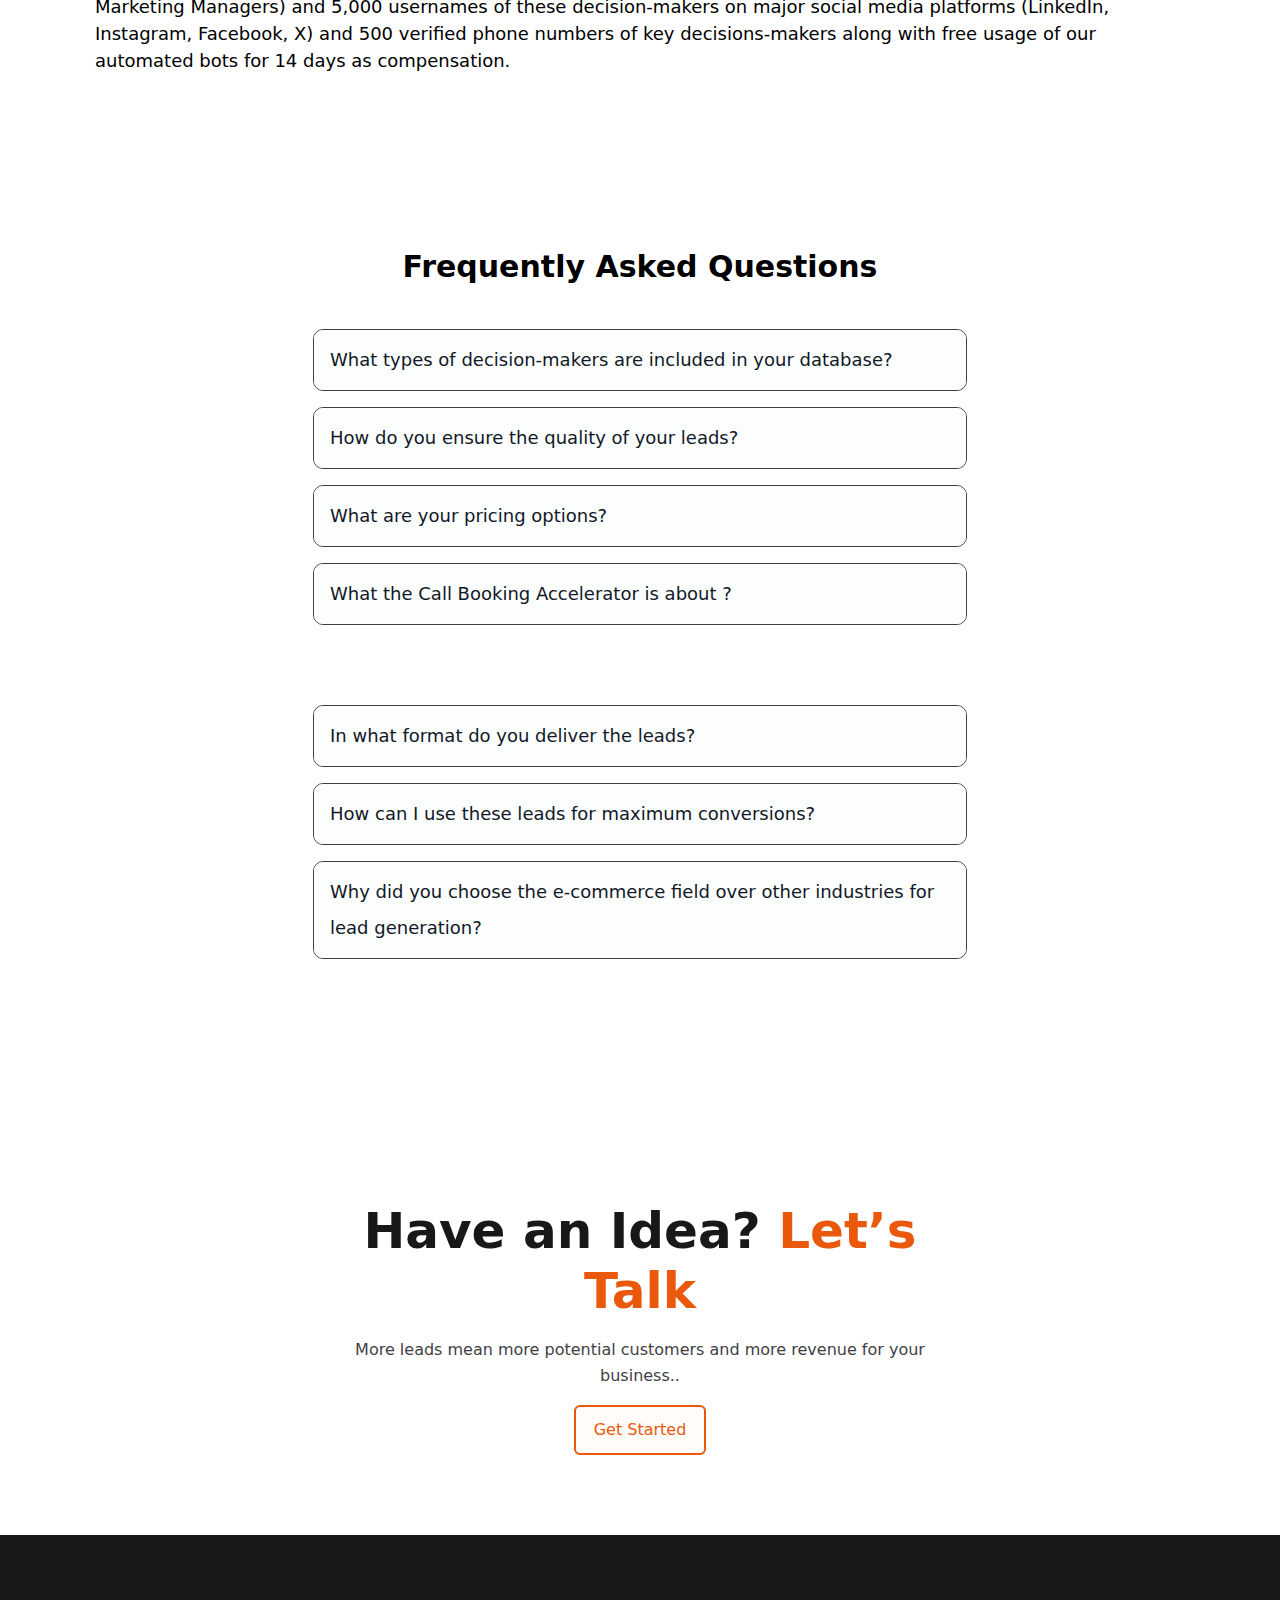
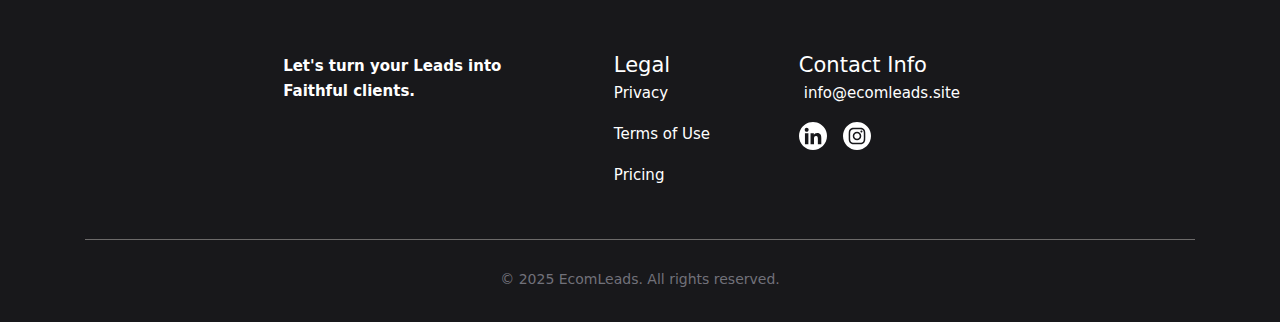
==== commit f9da5a50: "Update index.html" ====
--- a/index.html
+++ b/index.html
@@ -5,13 +5,13 @@
     <title>EcomLeads - Your Automated Leads Agency </title>
     <link rel="icon" href="https://cdn.cmsfly.com/678221f5bccc650020b4d920/images/EcomLeads1-fVZgP.png" />
     <meta name="viewport" content="width=device-width,initial-scale=1" />
-    <meta name="title" content="Cupsagency - Agency Portfolio Template" />
+    <meta name="title" content="EcomLeads - Your Automated Leads Agency" />
     <meta name="description" content="Build a beautiful website using Cups Agency Template." />
-    <meta property="og:title" content="Cupsagency - Agency Portfolio Template" />
+    <meta property="og:title" content="EcomLeads - Your Automated Leads Agency" />
     <meta property="og:description" content="Build a beautiful website using Cups Agency Template." />
     <meta property="og:image" content="https://cdn.cmsfly.com/" />
     <meta name="twitter:card" content="summary_large_image" />
-    <meta name="twitter:title" content="Cupsagency - Agency Portfolio Template" />
+    <meta name="twitter:title" content="EcomLeads - Your Automated Leads Agency" />
     <meta name="twitter:description" content="Build a beautiful website using Cups Agency Template." />
     <meta name="twitter:image" content="https://cdn.cmsfly.com/" />
     <meta property="og:url" content="https://ecomleads.dcms.site/" />
@@ -17368,7 +17368,7 @@
                                                     <li class=""><a href="#companydetails" class="dorik-nav--link about-us dorik-nav--link-jrjtnw95  "><span class="dorik-nav--link-icon"></span><span class="dorik-nav--link-text">About us</span></a></li>
                                                 </ul>
                                                 <ul class="dorik-nav--btns normalize">
-                                                    <li><a href="contact.html" class="dorik-nav--btn dorik-nav--btn-5xmbnhej lets-talk "><span class="dorik-nav--btn-icon"></span><span class="dorik-nav--btn-text">Let&#x27;s Talk</span></a></li>
+                                                    <li><a href="#homepricing" class="dorik-nav--btn dorik-nav--btn-5xmbnhej lets-talk "><span class="dorik-nav--btn-icon"></span><span class="dorik-nav--btn-text">Get Started</span></a></li>
                                                 </ul>
                                             </div>
                                         </div>
@@ -17836,7 +17836,7 @@
                                             <div class="col-lg-1/2 col-md-1/2 col-xs-1/2 ">
                                                 <div class="column-inner dorik-column-cwg5387g  1/2">
                                                     <div class="dorik-wrapper dorik-heading-l0lkg8qy-wrapper ">
-                                                     <h5 class="dorik-heading dorik-heading-l0lkg8qy "><span>Call Booking Accelerator
+                                                        <h5 class="dorik-heading dorik-heading-l0lkg8qy "><span>Call Booking Accelerator
 </span></h5>
                                                     </div>
                                                     <div class="dorik-wrapper dorik-heading-mhjb6oqe-wrapper ">
@@ -17857,7 +17857,7 @@
                                     <p>The "Pay-Per-Call" is a service where we book calls with qualified e-commerce decision-makers interested in your offer for you, and you only pay for each call booked.</p>
                                 </div>
                                 <div class="dorik-iconText-ntb8lnmh-wrapper ">
-                                    <div class="dorik-iconText-ntb8lnmh "><span></span><span class="icon_text" data-testid="icon-text"><p>• Set-up fee: $399 (Covers full outreach, including prospecting, contacting, and booking calls.)</p>
+                                    <div class="dorik-iconText-ntb8lnmh "><span></span><span class="icon_text" data-testid="icon-text"><p>• Set-up fee: $499 (Covers Calls & SMS outreach to book calls using AI + high-performance bulk email campaigns).</p>
 </span></div>
                                 </div>
                                 <br>
@@ -17900,7 +17900,7 @@
                                     </div>
                                 </div>
                                 <div class="dorik-text dorik-text-u8tebq7m ">
-                                    <p>Monthly subscription for 10,000 verified leads and basic services, with no additional fees.</p>
+                                    <p>Monthly subscription for over 20,000 verified leads and innovative services, with no additional fees.</p>
                                 </div>
                                 <div class="dorik-iconText-w1cpttpg-wrapper ">
                                     <div class="dorik-iconText-w1cpttpg "><span></span><span class="icon_text" data-testid="icon-text"><p>•	10,000 verified emails of CEOs, CMOs, CFOs, Marketing Managers, and other key Decision Makers ( along with their Full names and company names).</p>
@@ -17908,7 +17908,22 @@
                                 </div>
                                 <br>
                                 <div class="dorik-iconText-0x317612-wrapper ">
-                                    <div class="dorik-iconText-0x317612 "><span></span><span class="icon_text" data-testid="icon-text"><p>•	Ultimate follow-up email sequence template to boost open and reply rates, and effectively close more deals</p>
+                                    <div class="dorik-iconText-0x317612 "><span></span><span class="icon_text" data-testid="icon-text"><p>•	10,000 private details linked to the verified emails, including social media usernames, hobbies, and other insights.</p>
+</span></div>
+                                </div>
+                                <br>
+                                <div class="dorik-iconText-t517rcyb-wrapper ">
+                                    <div class="dorik-iconText-t517rcyb "><span></span><span class="icon_text" data-testid="icon-text"><p>•	1,000 verified phone numbers of decision-makers for direct outreach.</p>
+</span></div>
+                                </div>
+                                <br>
+                                <div class="dorik-iconText-w1cpttpg-wrapper ">
+                                    <div class="dorik-iconText-w1cpttpg "><span></span><span class="icon_text" data-testid="icon-text"><p>• Limitless access to bot DM senders (LinkedIn, Instagram, X) for automated outreach.</p>
+</span></div>
+                                </div>
+                                <br>
+                                <div class="dorik-iconText-0x317612-wrapper ">
+                                    <div class="dorik-iconText-0x317612 "><span></span><span class="icon_text" data-testid="icon-text"><p>•	Ultimate follow-up email sequence template to boost open and reply rates, and effectively close more deals.</p>
 </span></div>
                                 </div>
                                 <br>
@@ -17917,6 +17932,7 @@
 </span></div>
                                 </div>
                                 <br>
+
                                 <div class="dorik-button-m0mf6ntq-wrapper  "><a href="/contact.html"><button class="dorik-btn dorik-button-m0mf6ntq  " href="678221f5bccc650020b4d938">Get Started</button></a></div>
                             </div>
                         </div>
@@ -17946,15 +17962,30 @@
                                     </div>
                                 </div>
                                 <div class="dorik-text dorik-text-c6cmk4d0 ">
-                                    <p>It’s a 3-month subscription, you’ll receive 15,000 verified leads each month (35,000 in total), along with our ultimate follow-up email sequences designed to enhance your outreach and engagement efforts.</p>
+                                    <p>It’s a 3-month subscription, get 31,500 verified leads per month (over 100,000 in total), plus exclusive access to our AI automated tools to optimize and scale your outreach efforts.</p>
                                 </div>
                                 <div class="dorik-iconText-w1cpttpg-wrapper ">
-                                    <div class="dorik-iconText-w1cpttpg "><span></span><span class="icon_text" data-testid="icon-text"><p>•	15,000 verified emails of CEOs, CMOs, CFOs, Marketing Managers, and other key Decision Makers ( along with their Full names and company names).</p>
+                                    <div class="dorik-iconText-w1cpttpg "><span></span><span class="icon_text" data-testid="icon-text"><p>•	15,000 verified emails of CEOs, CMOs, CFOs, Marketing Managers, and other influential decision-makers (including their full names and company details).</p>
 </span></div>
                                 </div>
                                 <br>
                                 <div class="dorik-iconText-0x317612-wrapper ">
-                                    <div class="dorik-iconText-0x317612 "><span></span><span class="icon_text" data-testid="icon-text"><p>•	Ultimate follow-up email sequence template to boost open and reply rates, and effectively close more deals</p>
+                                    <div class="dorik-iconText-0x317612 "><span></span><span class="icon_text" data-testid="icon-text"><p>•	15,000 private details linked to these verified emails, such as social media usernames, hobbies, and other key insights.</p>
+</span></div>
+                                </div>
+                                <br>
+                                <div class="dorik-iconText-2enxcxzu-wrapper ">
+                                    <div class="dorik-iconText-2enxcxzu "><span></span><span class="icon_text" data-testid="icon-text"><p>•	1,500 verified phone numbers of decision-makers for direct engagement..</p>
+</span></div>
+                                </div>
+                                <br>
+                                <div class="dorik-iconText-w1cpttpg-wrapper ">
+                                    <div class="dorik-iconText-w1cpttpg "><span></span><span class="icon_text" data-testid="icon-text"><p>•	Unlimited access to automated DM senders (LinkedIn, Instagram, X) for seamless outreach..</p>
+</span></div>
+                                </div>
+                                <br>
+                                <div class="dorik-iconText-0x317612-wrapper ">
+                                    <div class="dorik-iconText-0x317612 "><span></span><span class="icon_text" data-testid="icon-text"><p>•	High-performance follow-up email sequences with proven templates and expert guidance to craft emails that stand out and drive high open and reply rates, helping you close more deals.</p>
 </span></div>
                                 </div>
                                 <br>
@@ -17972,20 +18003,11 @@
                     <div class="dorik-text dorik-text-wndgwyrn ">
                         <p> </p>
                     </div>
-                    <div class="dorik-iconText-hpgvdjox-wrapper ">
-                        <div class="dorik-iconText-hpgvdjox "><span></span><span class="icon_text" data-testid="icon-text"><p style="color:red"><strong>🚨 Disclaimer</strong></p>
-</span></div>
-                    </div>
-                    <div class="dorik-iconText-hpgvdjox-wrapper ">
-                        <div class="dorik-iconText-hpgvdjox "><span></span><span class="icon_text" data-testid="icon-text"><p>We have temporarily stopped the automated part of our services, including providing decision-makers social media usernames, DM bots for cold outreach, and AI assistants for cold calls, as we work on improving and optimizing them all for better efficiency.<span style="font-weight: bolder;"> <br> These services will be back very soon!</span></p>
-</span></div>
-                    <div class="dorik-iconText-hpgvdjox-wrapper ">
-                        <br>
                         <div class="dorik-iconText-hpgvdjox "><span></span><span class="icon_text" data-testid="icon-text"><p><strong>🛡️ Satisfaction Guaranteed or Your Money Back</strong></p>
 </span></div>
                     </div>
                     <div class="dorik-iconText-9nbjfucg-wrapper ">
-                        <div class="dorik-iconText-9nbjfucg "><span></span><span class="icon_text" data-testid="icon-text"><p>If you don't see a significant improvement in your open rates or conversion rates within 30 days of using our services, we will provide a full refund and offer you 5,000 free leads of qualified decision-makers (e.g., CEOs, CMOs, CFOs, Marketing Managers) and 5,000 usernames of these decision-makers on major social media platforms (LinkedIn, Instagram, Facebook, X), along with free usage of our bots for 14 days as compensation.</p>
+                        <div class="dorik-iconText-9nbjfucg "><span></span><span class="icon_text" data-testid="icon-text"><p>If you don't see a significant improvement in your open rates or conversion rates within 30 days of using our services, we will provide a 50% refund and offer you 5,000 free leads of qualified decision-makers (e.g., CEOs, CMOs, CFOs, Marketing Managers) and 5,000 usernames of these decision-makers on major social media platforms (LinkedIn, Instagram, Facebook, X) and 500 verified phone numbers of key decisions-makers along with free usage of our automated bots for 14 days as compensation.</p>
 </span></div>
                     </div>
                 </div>
@@ -18027,7 +18049,13 @@
                                     <details>
                                         <summary>What are your pricing options?</summary>
                                         <div class="details-content" path="accordions/items/2/paragraph">
-                                            <p>Our plans start at €999 for a lead package and go up to €29,999, depending on the volume and customization level.</p>
+                                            <p>Our plans start at €999 for a lead package and go up to €2,999, depending on the volume and customization level.</p>
+                                        </div>
+                                    </details>
+                                    <details>
+                                        <summary>What the Call Booking Accelerator is about ?</summary>
+                                        <div class="details-content" path="accordions/items/2/paragraph">
+                                            <p>The Call Booking Accelerator at $999 is a service where EcomLeads professionals handle booking calls with qualified e-commerce decision-makers interested in your offer, and you only pay for each call that is successfully booked Which is $999 per CALLS BOOKED. This service requires an initial investment of $499 to cover the setup of call, SMS, and bulk email outreach campaigns, utilizing artificial intelligence to maximize efficiency. In return, this opens up the opportunity for targeted outreach to e-commerce professionals, while providing real-time performance tracking and 24/7 support to ensure optimal results. This service requires careful preparation and a strategic approach to engaging these decision-makers, with continuous follow-up to fine-tune and maximize results.</p>
                                         </div>
                                     </details>
                                 </div>
@@ -18045,7 +18073,7 @@
                                     <details>
                                         <summary> In what format do you deliver the leads?</summary>
                                         <div class="details-content" path="accordions/items/0/paragraph">
-                                            <p>We provide contacts in CSV, Excel, or directly integrated into your CRM (HubSpot, Salesforce, etc.)</p>
+                                            <p>We provide contacts in CSV or Excel through Google services such as Google Drive</p>
                                         </div>
                                     </details>
                                     <details>
@@ -18081,7 +18109,7 @@
                                 <div class="dorik-text dorik-text-bxksw7f2 ">
                                     <p>More leads mean more potential customers and more revenue for your business..</p>
                                 </div>
-                                <div class="dorik-button-h3aa50jf-wrapper  "><a href="/contact.html"><button class="dorik-btn dorik-button-h3aa50jf  " href="678221f5bccc650020b4d938">Get Started</button></a></div>
+                                <div class="dorik-button-h3aa50jf-wrapper  "><a href="#homepricing"><button class="dorik-btn dorik-button-h3aa50jf  " href="678221f5bccc650020b4d938">Get Started</button></a></div>
                             </div>
                         </div>
                     </div>
@@ -18107,8 +18135,8 @@
 </span></h5>
                                 </div>
                                 <ul class="dorik-list dorik-links-g7w27p10 ">
-                                    <li class="dorik-list--item"><a href="#" class="dorik-list--link "><span class="dorik-list--icon"></span><span class="dorik-list--text">Privacy</span></a></li>
-                                    <li class="dorik-list--item"><a href="#" class="dorik-list--link "><span class="dorik-list--icon"></span><span class="dorik-list--text">Terms of Use</span></a></li>
+                                    <li class="dorik-list--item"><a href="privacy.html" class="dorik-list--link "><span class="dorik-list--icon"></span><span class="dorik-list--text">Privacy</span></a></li>
+                                    <li class="dorik-list--item"><a href="Terms of use.html" class="dorik-list--link "><span class="dorik-list--icon"></span><span class="dorik-list--text">Terms of Use</span></a></li>
                                     <li class="dorik-list--item"><a href="#homepricing" class="dorik-list--link "><span class="dorik-list--icon"></span><span class="dorik-list--text">Pricing</span></a></li>
                                 </ul>
                             </div>
@@ -18121,7 +18149,7 @@
                                 </div>
                                 <ul class="dorik-list dorik-lists-3d99ssex ">
                                     <li class="dorik-list--item dorik-li-3hmbugvr">
-                                        <div class="dorik-list--lists"><span class="dorik-list--icon"></span><span class="dorik-list--text"><p>info@ecomleads.com</p>
+                                        <div class="dorik-list--lists"><span class="dorik-list--icon"></span><span class="dorik-list--text"><p>info@ecomleads.site</p>
 </span></div>
                                     </li>
                                     <li class="dorik-list--gap"></li>
@@ -18131,10 +18159,7 @@
                 <path fill-rule="evenodd" clip-rule="evenodd" d="M64 0C28.6538 0 0 28.7919 0 64C0 99.2081 28.6538 128 64 128C99.3462 128 128 99.2081 128 64C128 28.7919 99.3462 0 64 0ZM42.9643 51.1633V102H27.1875V51.1633H42.9643ZM44.1518 35.0112C44.1518 40.1119 40.0804 44.3624 34.9911 44.3624C30.0714 44.3624 26 40.1119 26 35.0112C26 30.0805 30.0714 26 34.9911 26C40.0804 26 44.1518 30.0805 44.1518 35.0112ZM102 102H101.83H86.2232V77.3468C86.2232 71.396 86.0536 63.915 77.9107 63.915C69.7679 63.915 68.5804 70.2058 68.5804 76.8367V102H52.8036V51.1633H67.9018V58.1342H68.0714C70.2768 54.2237 75.3661 49.9732 83 49.9732C98.9464 49.9732 102 60.5145 102 74.1163V102Z" />
                 </svg>
                 </a></li>
-                                    <li><a href="https://twitter.com/" class=""><svg width="256" height="256" viewBox="0 0 256 256" fill="#23242E" xmlns="http://www.w3.org/2000/svg">
-                <path fill-rule="evenodd" clip-rule="evenodd" d="M128 0C57.3076 0 0 57.3076 0 128C0 198.692 57.3076 256 128 256C198.692 256 256 198.692 256 128C256 57.3076 198.692 0 128 0ZM197.188 57H173.038L133.243 102.501L98.8356 57.0066H49L108.548 134.856L52.1106 199.37H76.2738L119.836 149.597L157.898 199.37H206.5L144.425 117.313L197.188 57ZM177.947 184.918H164.566L77.2056 70.6969H91.5644L177.947 184.918Z"/>
-                </svg></a></li>
-                                    <li><a href="https://instagram.com/" class=""><svg width="128" height="128" viewBox="0 0 128 128" fill="#23242E" xmlns="http://www.w3.org/2000/svg">
+                                    <li><a href="https://instagram.com/ecomleads.site" class=""><svg width="128" height="128" viewBox="0 0 128 128" fill="#23242E" xmlns="http://www.w3.org/2000/svg">
                 <path fill-rule="evenodd" clip-rule="evenodd" d="M64 0C28.6538 0 0 28.7919 0 64C0 99.2081 28.6538 128 64 128C99.3462 128 128 99.2081 128 64C128 28.7919 99.3462 0 64 0ZM44.5759 63.9152C44.5759 53.2277 53.2277 44.4062 64.0848 44.4062C74.7723 44.4062 83.5938 53.2277 83.5938 63.9152C83.5938 74.7723 74.7723 83.4241 64.0848 83.4241C53.2277 83.4241 44.5759 74.7723 44.5759 63.9152ZM51.3616 63.9152C51.3616 71.0402 57.1295 76.6384 64.0848 76.6384C71.0402 76.6384 76.6384 71.0402 76.6384 63.9152C76.6384 56.9598 71.0402 51.3616 64.0848 51.3616C56.9598 51.3616 51.3616 56.9598 51.3616 63.9152ZM84.2723 39.1473C86.817 39.1473 88.8527 41.183 88.8527 43.7277C88.8527 46.2723 86.817 48.308 84.2723 48.308C81.7277 48.308 79.692 46.2723 79.692 43.7277C79.692 41.183 81.7277 39.1473 84.2723 39.1473ZM95.6384 32.3616C100.049 36.7723 101.406 42.2009 101.746 48.308C102.085 54.5848 102.085 73.4152 101.746 79.692C101.406 85.7991 100.049 91.058 95.6384 95.6384C91.2277 100.049 85.7991 101.406 79.692 101.746C73.4152 102.085 54.5848 102.085 48.308 101.746C42.2009 101.406 36.942 100.049 32.3616 95.6384C27.9509 91.058 26.5938 85.7991 26.2545 79.692C25.9152 73.4152 25.9152 54.5848 26.2545 48.308C26.5938 42.2009 27.9509 36.7723 32.3616 32.3616C36.942 27.9509 42.2009 26.5938 48.308 26.2545C54.5848 25.9152 73.4152 25.9152 79.692 26.2545C85.7991 26.5938 91.2277 27.9509 95.6384 32.3616ZM86.4777 93.6027C89.7009 92.2455 92.4152 89.7009 93.6027 86.308C95.3325 82.1275 95.225 72.9247 95.1536 66.8187C95.141 65.7391 95.1295 64.7563 95.1295 63.9152C95.1295 63.1049 95.1408 62.1511 95.1533 61.0976C95.2247 55.0929 95.3345 45.852 93.6027 41.5223C92.2455 38.2991 89.7009 35.5848 86.4777 34.3973C82.148 32.6654 72.9071 32.7753 66.9024 32.8466C65.8489 32.8592 64.895 32.8705 64.0848 32.8705C63.2437 32.8705 62.2609 32.859 61.1813 32.8464C55.0753 32.775 45.8724 32.6674 41.692 34.3973C38.2991 35.7545 35.7545 38.2991 34.3973 41.5223C32.6654 45.852 32.7752 55.0929 32.8466 61.0976C32.8591 62.1511 32.8705 63.1049 32.8705 63.9152C32.8705 64.7563 32.859 65.7391 32.8464 66.8187C32.775 72.9247 32.6674 82.1275 34.3973 86.308C35.7545 89.7009 38.2991 92.2455 41.692 93.6027C45.8724 95.3326 55.0753 95.225 61.1813 95.1536C62.2609 95.141 63.2437 95.1295 64.0848 95.1295C64.895 95.1295 65.8489 95.1408 66.9024 95.1534C72.907 95.2247 82.148 95.3346 86.4777 93.6027Z" />
                 </svg>
                 </a></li>
@@ -18153,7 +18178,7 @@
                                     <hr class="dorik-line-kpvamg6k " />
                                 </div>
                                 <div class="dorik-text dorik-text-v6wx4fyt ">
-                                    <p>© EcomLeads. All rights reserved</p>
+                                    <p>© 2025 EcomLeads. All rights reserved.</p>
                                 </div>
                             </div>
                         </div>
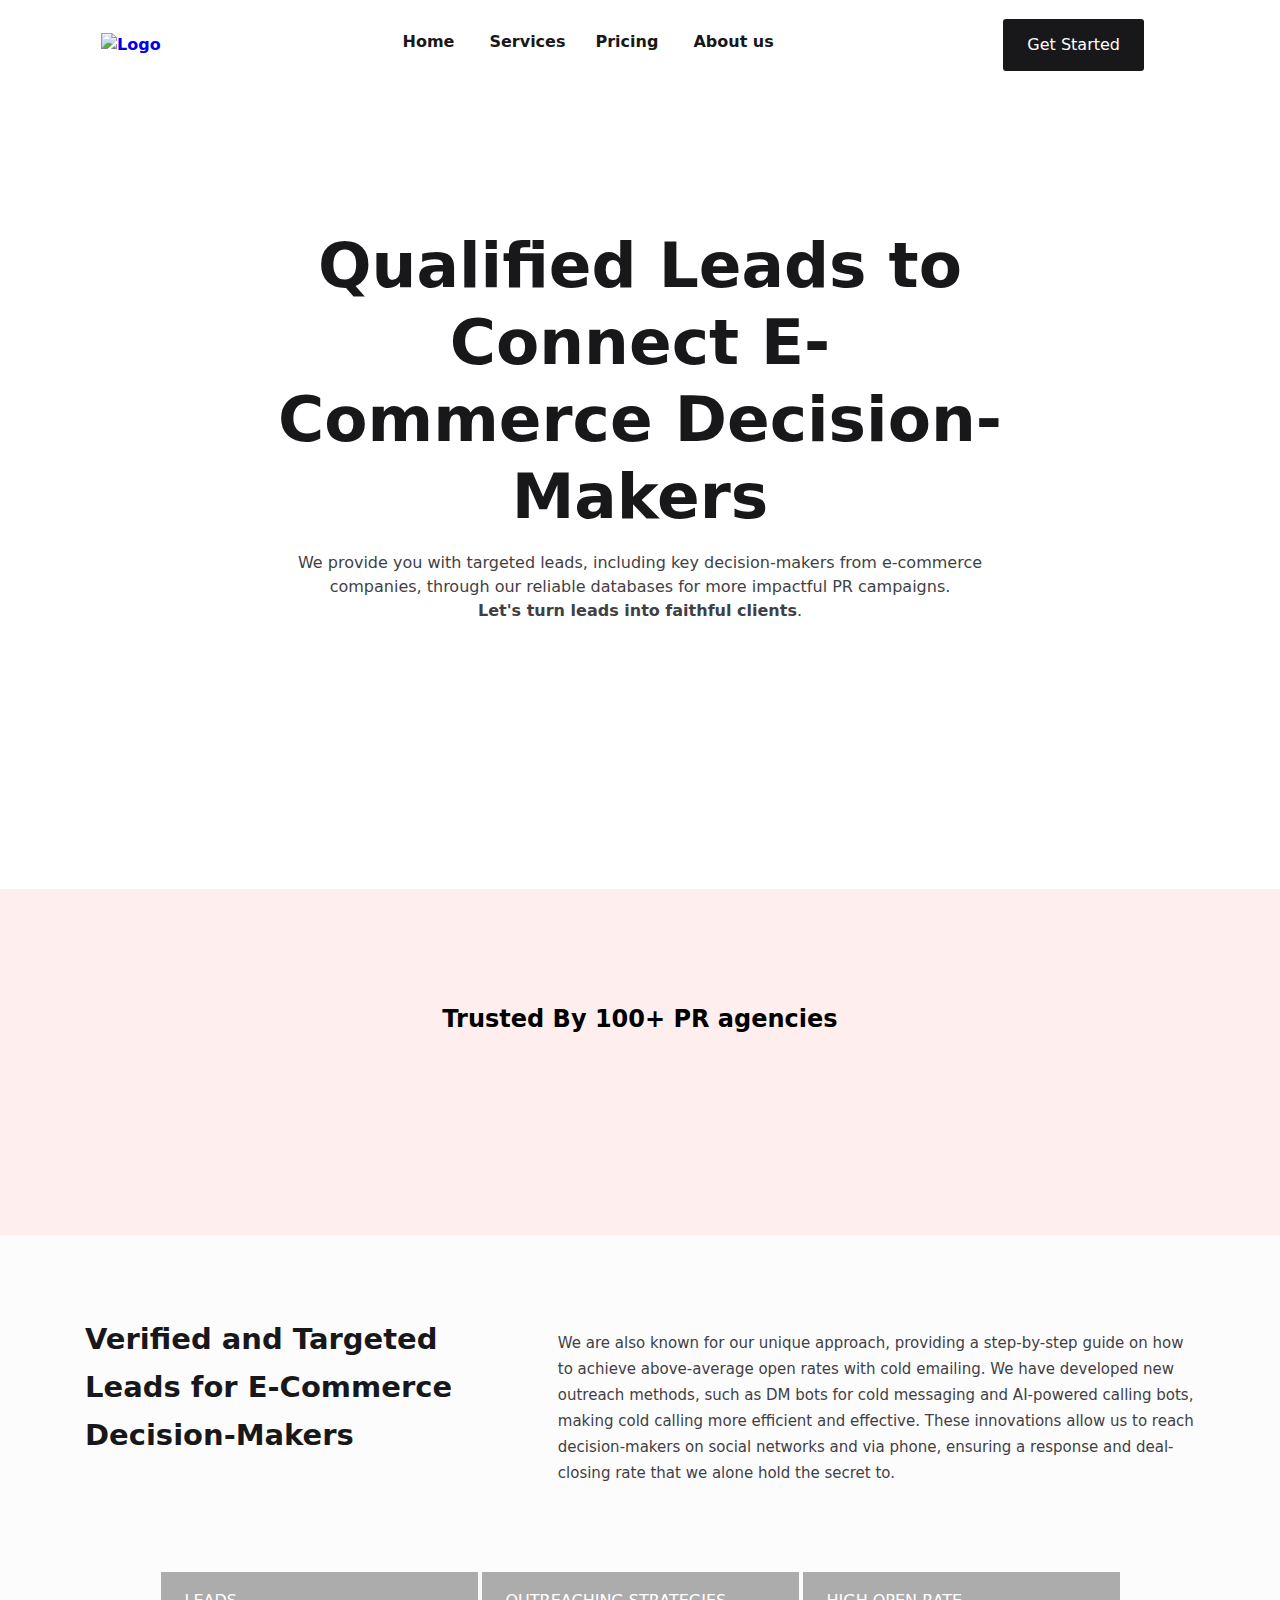
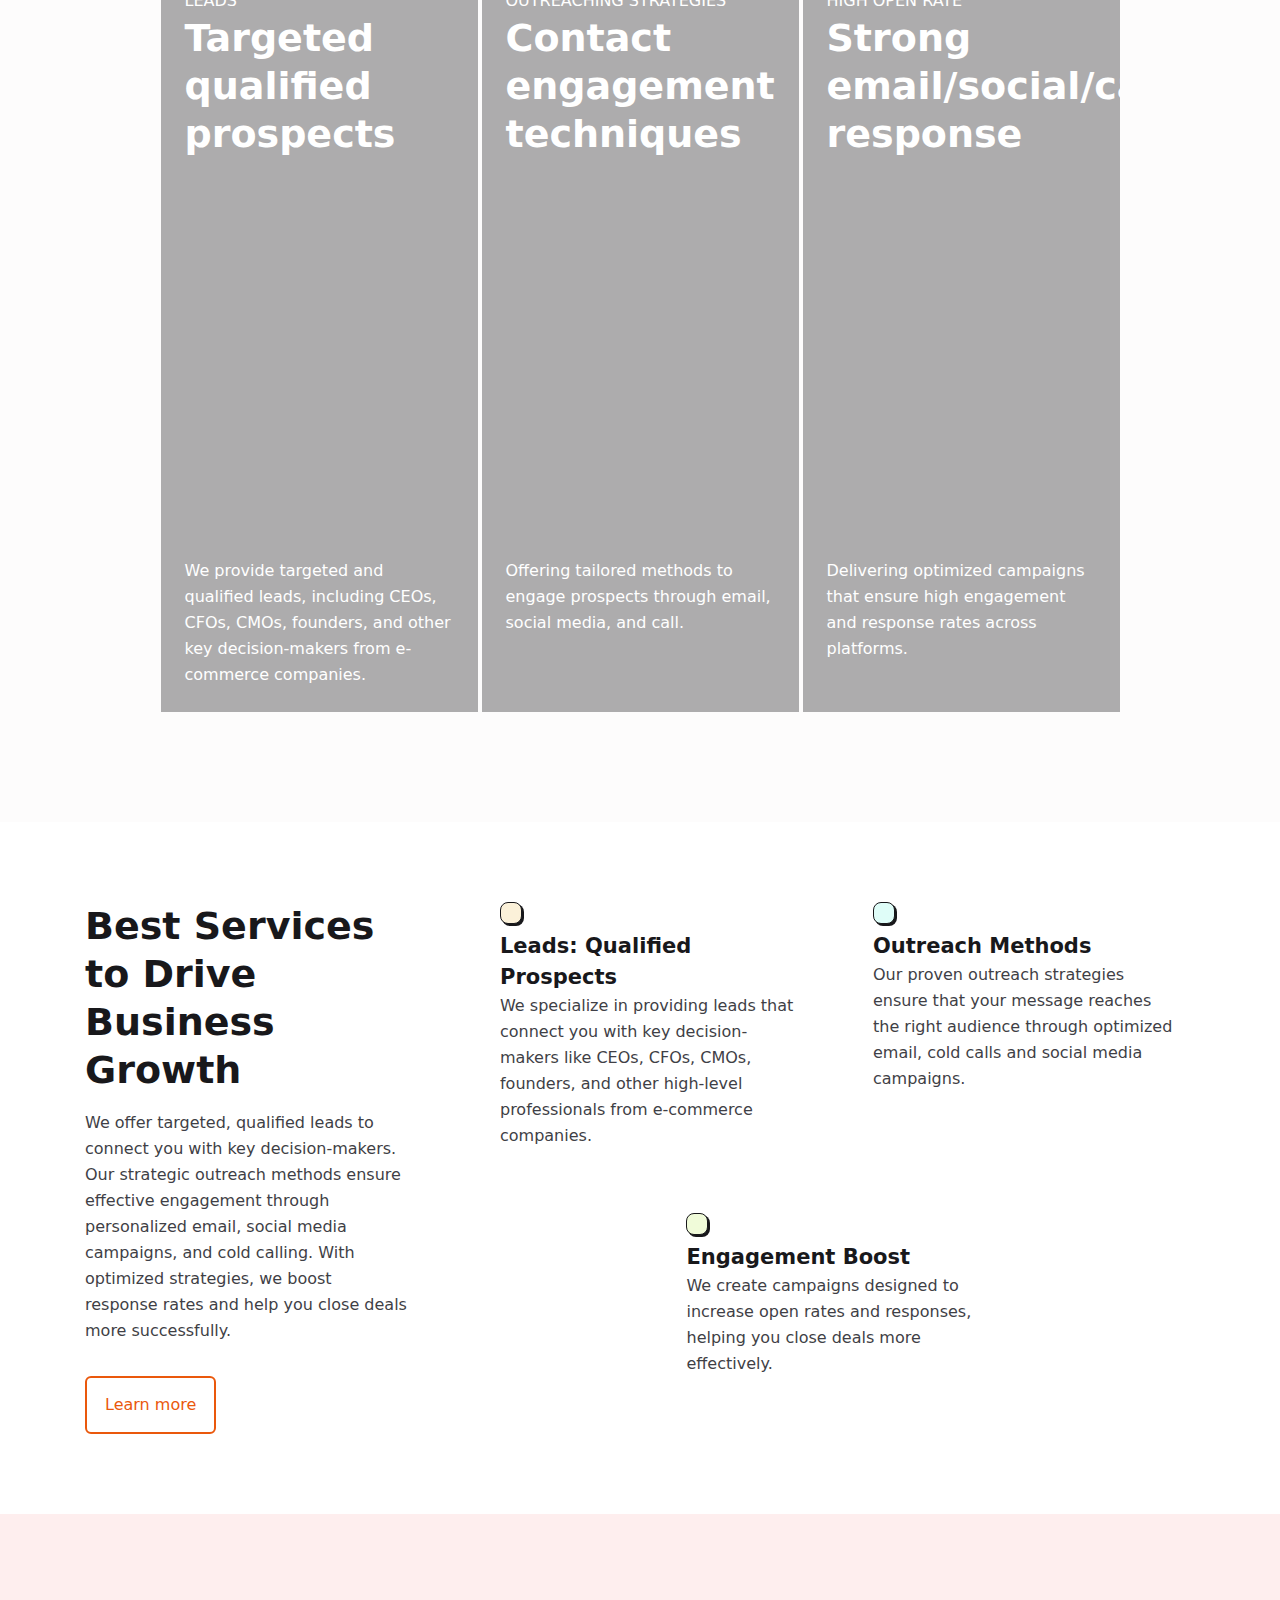
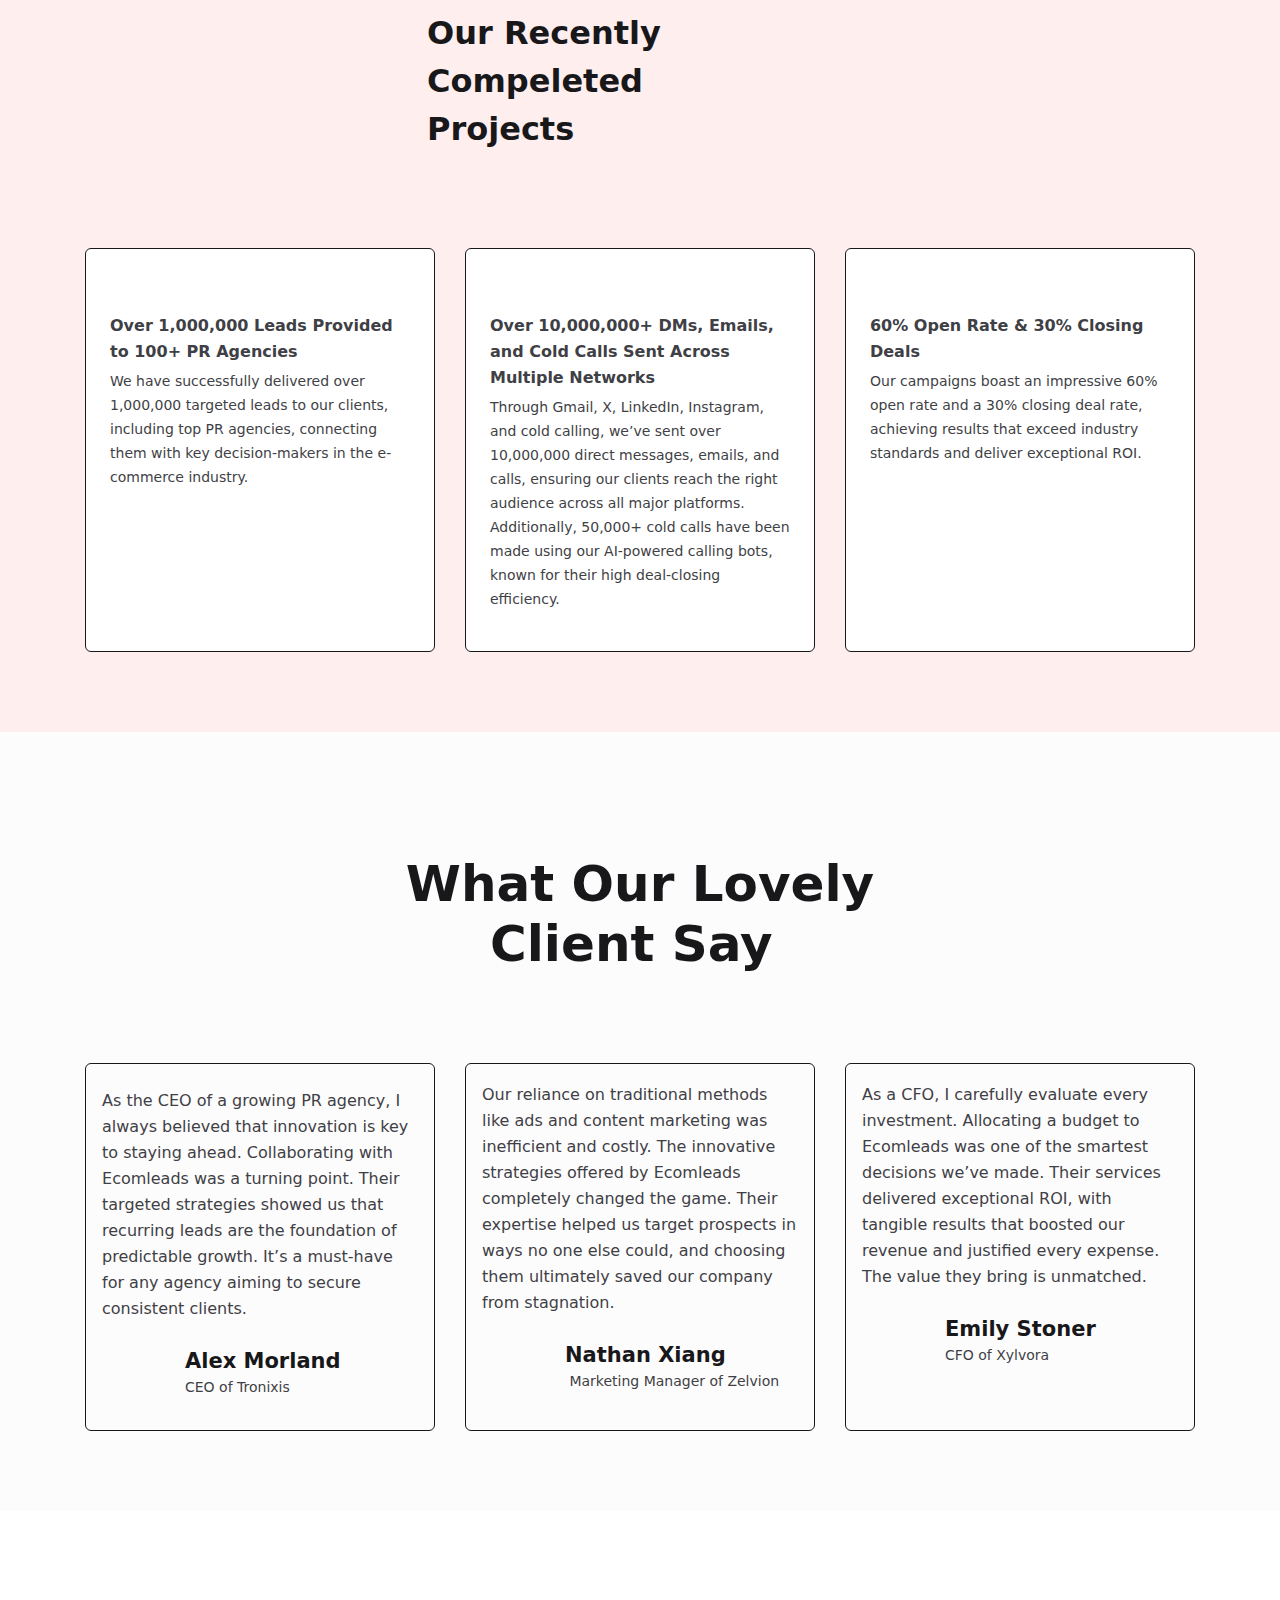
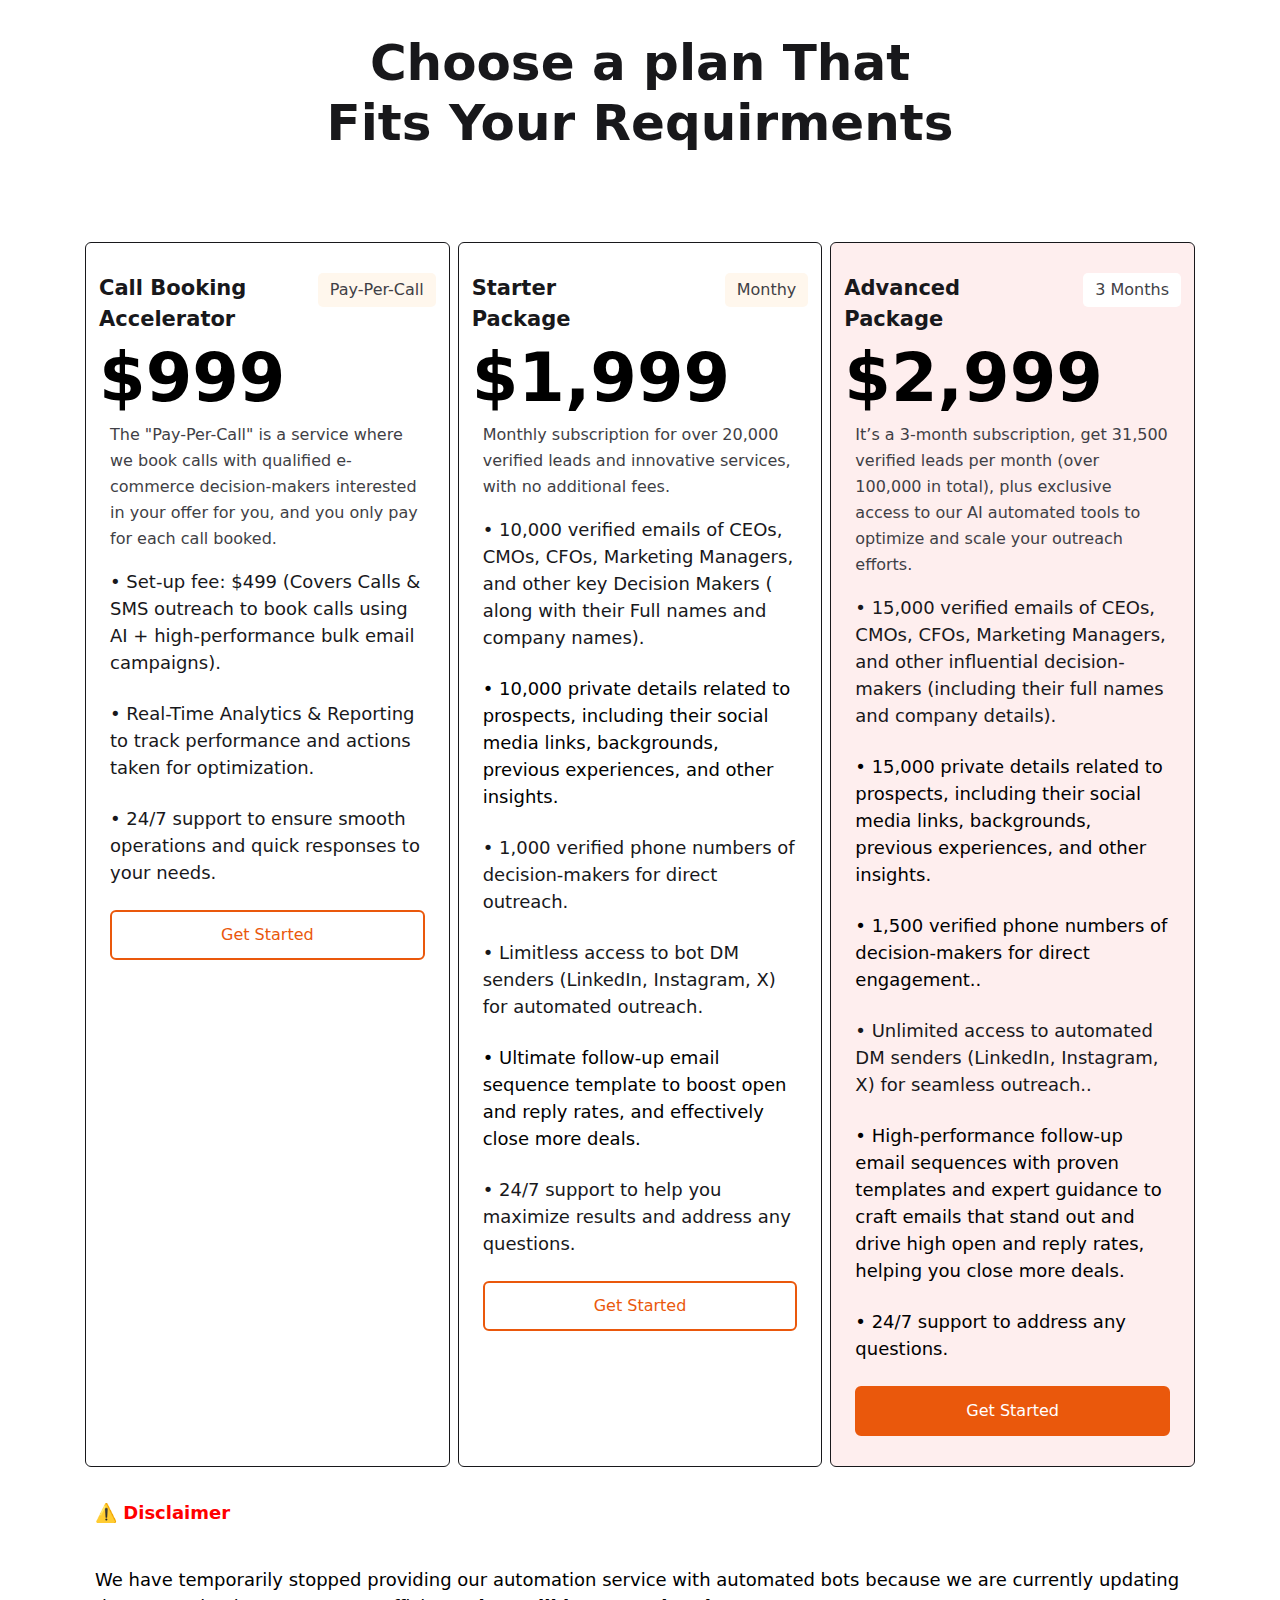
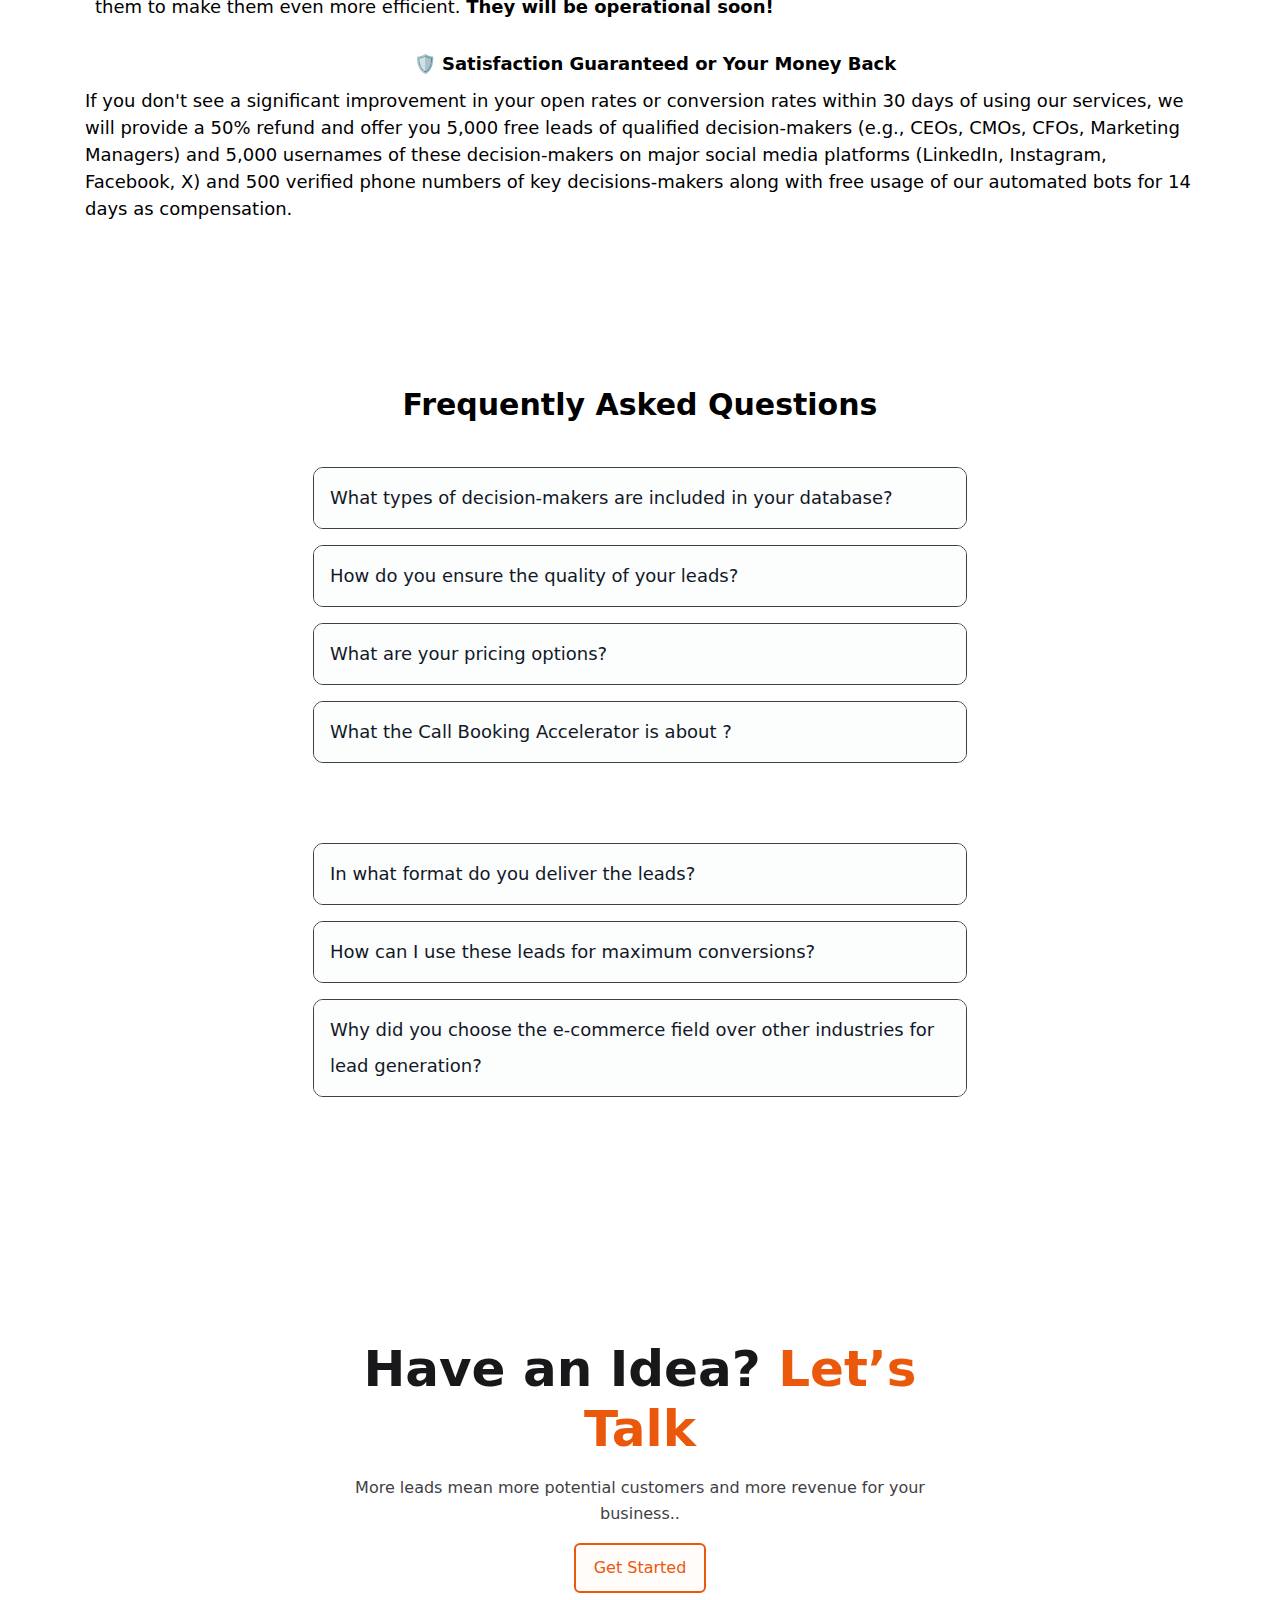
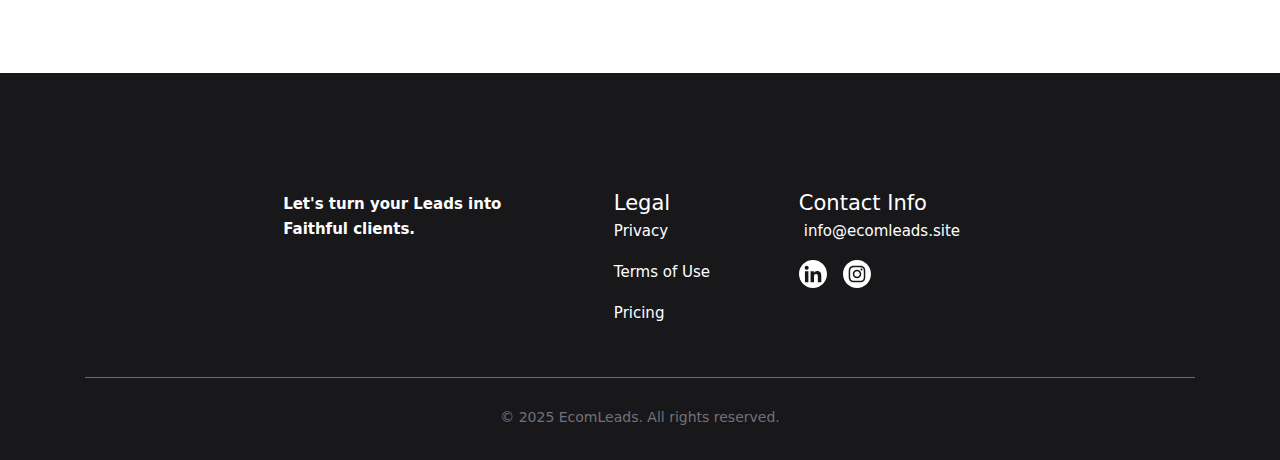
==== commit b1cfaae2: "Update index.html" ====
--- a/index.html
+++ b/index.html
@@ -17908,7 +17908,7 @@
                                 </div>
                                 <br>
                                 <div class="dorik-iconText-0x317612-wrapper ">
-                                    <div class="dorik-iconText-0x317612 "><span></span><span class="icon_text" data-testid="icon-text"><p>•	10,000 private details linked to the verified emails, including social media usernames, hobbies, and other insights.</p>
+                                    <div class="dorik-iconText-0x317612 "><span></span><span class="icon_text" data-testid="icon-text"><p>•	10,000 private details related to prospects, including their social media links, backgrounds, previous experiences, and other insights.</p>
 </span></div>
                                 </div>
                                 <br>
@@ -17970,7 +17970,7 @@
                                 </div>
                                 <br>
                                 <div class="dorik-iconText-0x317612-wrapper ">
-                                    <div class="dorik-iconText-0x317612 "><span></span><span class="icon_text" data-testid="icon-text"><p>•	15,000 private details linked to these verified emails, such as social media usernames, hobbies, and other key insights.</p>
+                                    <div class="dorik-iconText-0x317612 "><span></span><span class="icon_text" data-testid="icon-text"><p>•	15,000 private details related to prospects, including their social media links, backgrounds, previous experiences, and other insights.</p>
 </span></div>
                                 </div>
                                 <br>
@@ -18003,6 +18003,14 @@
                     <div class="dorik-text dorik-text-wndgwyrn ">
                         <p> </p>
                     </div>
+                    <div class="dorik-iconText-hpgvdjox "><span></span><span class="icon_text" data-testid="icon-text"><p style="color:red"><strong>⚠️ Disclaimer</strong></p>
+</span></div>
+                    </div>
+                    <div class="dorik-iconText-9nbjfucg-wrapper ">
+                        <div class="dorik-iconText-9nbjfucg "><span></span><span class="icon_text" data-testid="icon-text"><p>We have temporarily stopped providing our automation service with automated bots because we are currently updating them to make them even more efficient. <strong>They will be operational soon!</strong></p>
+</span></div>
+                    </div>
+                    <br>
                         <div class="dorik-iconText-hpgvdjox "><span></span><span class="icon_text" data-testid="icon-text"><p><strong>🛡️ Satisfaction Guaranteed or Your Money Back</strong></p>
 </span></div>
                     </div>
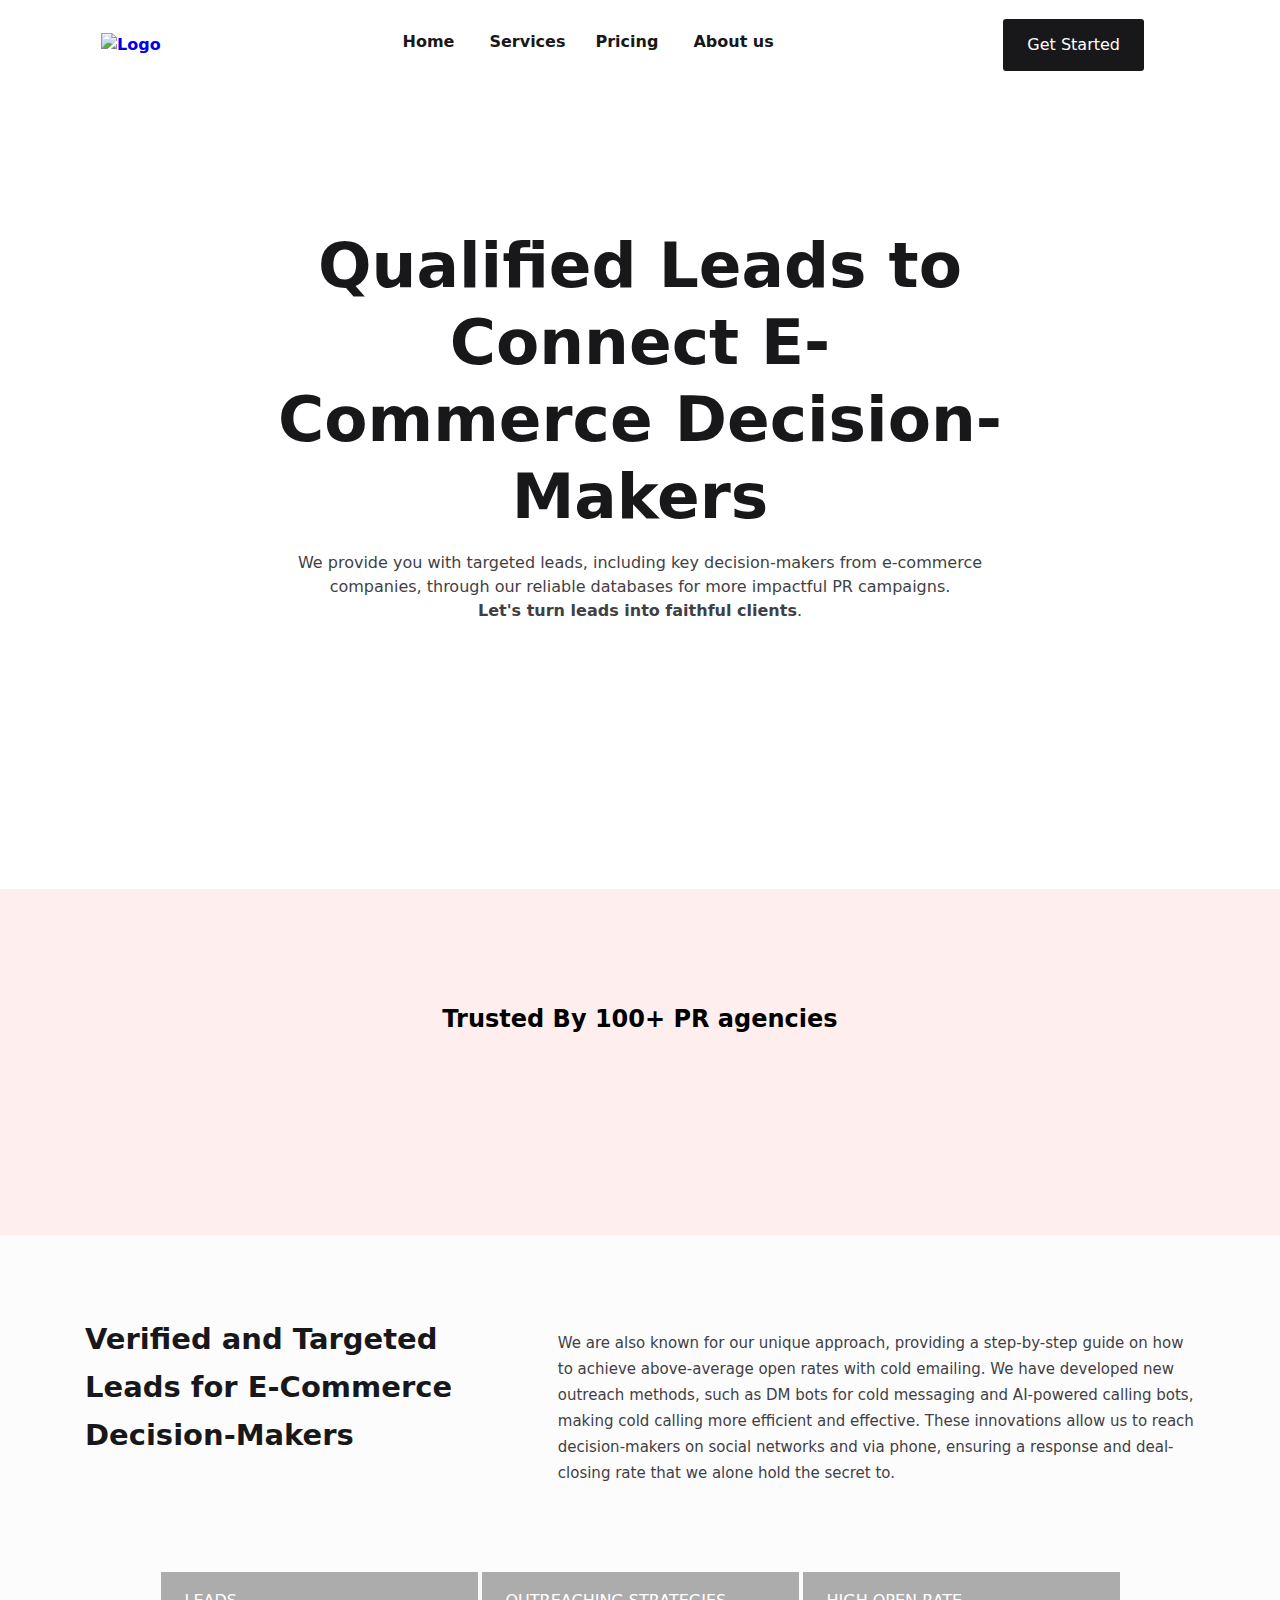
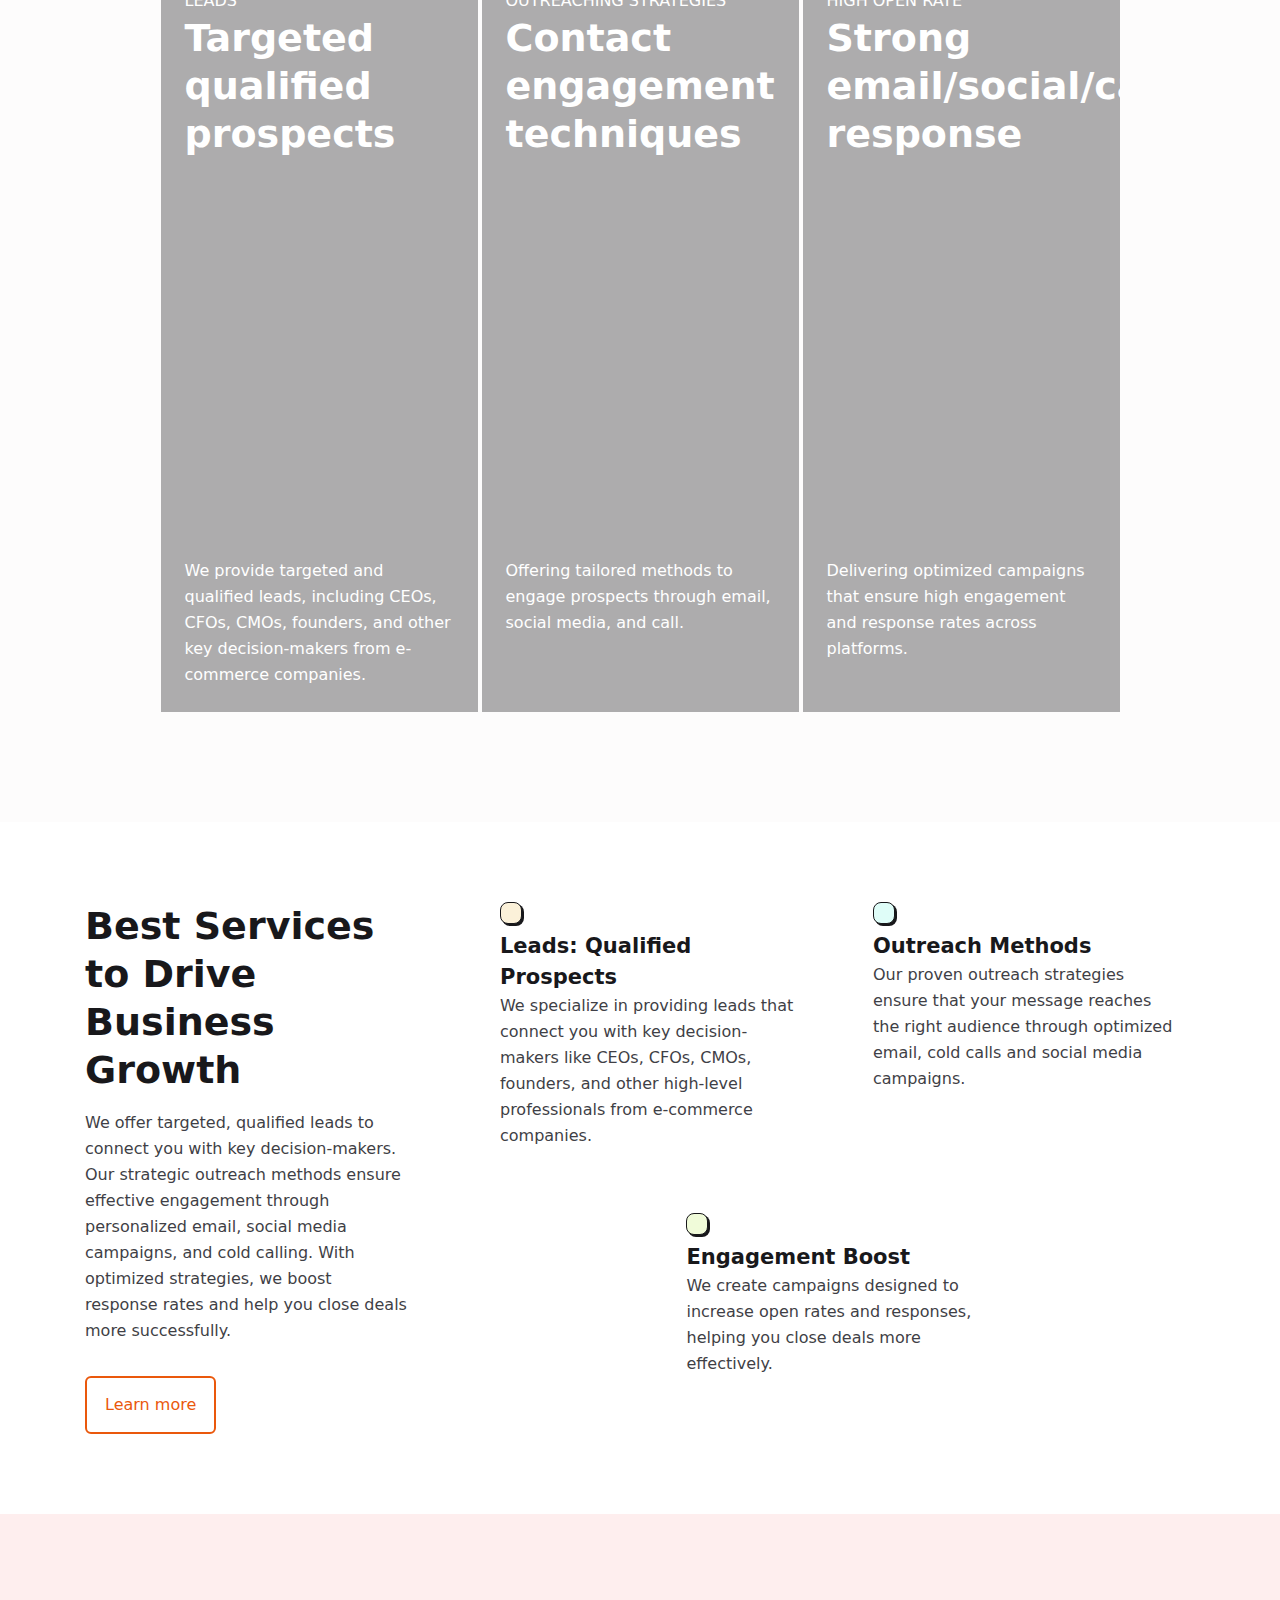
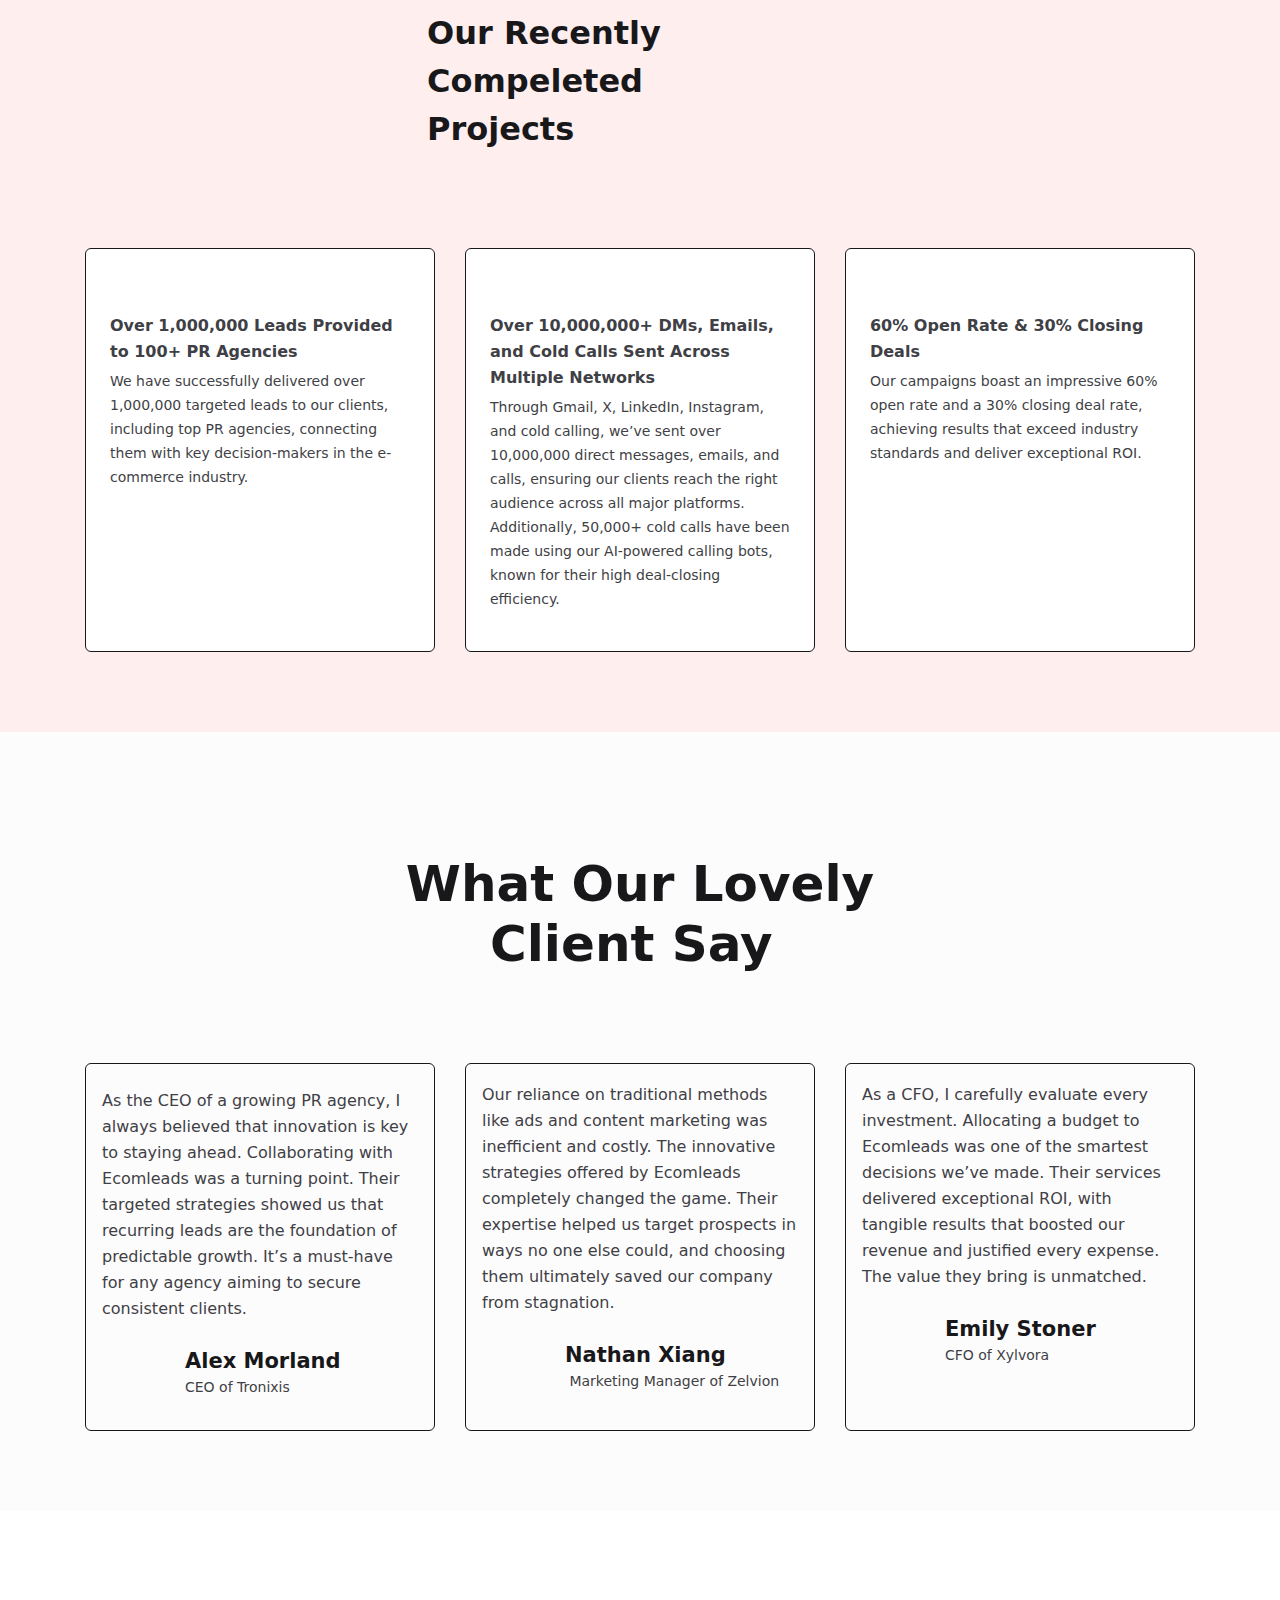
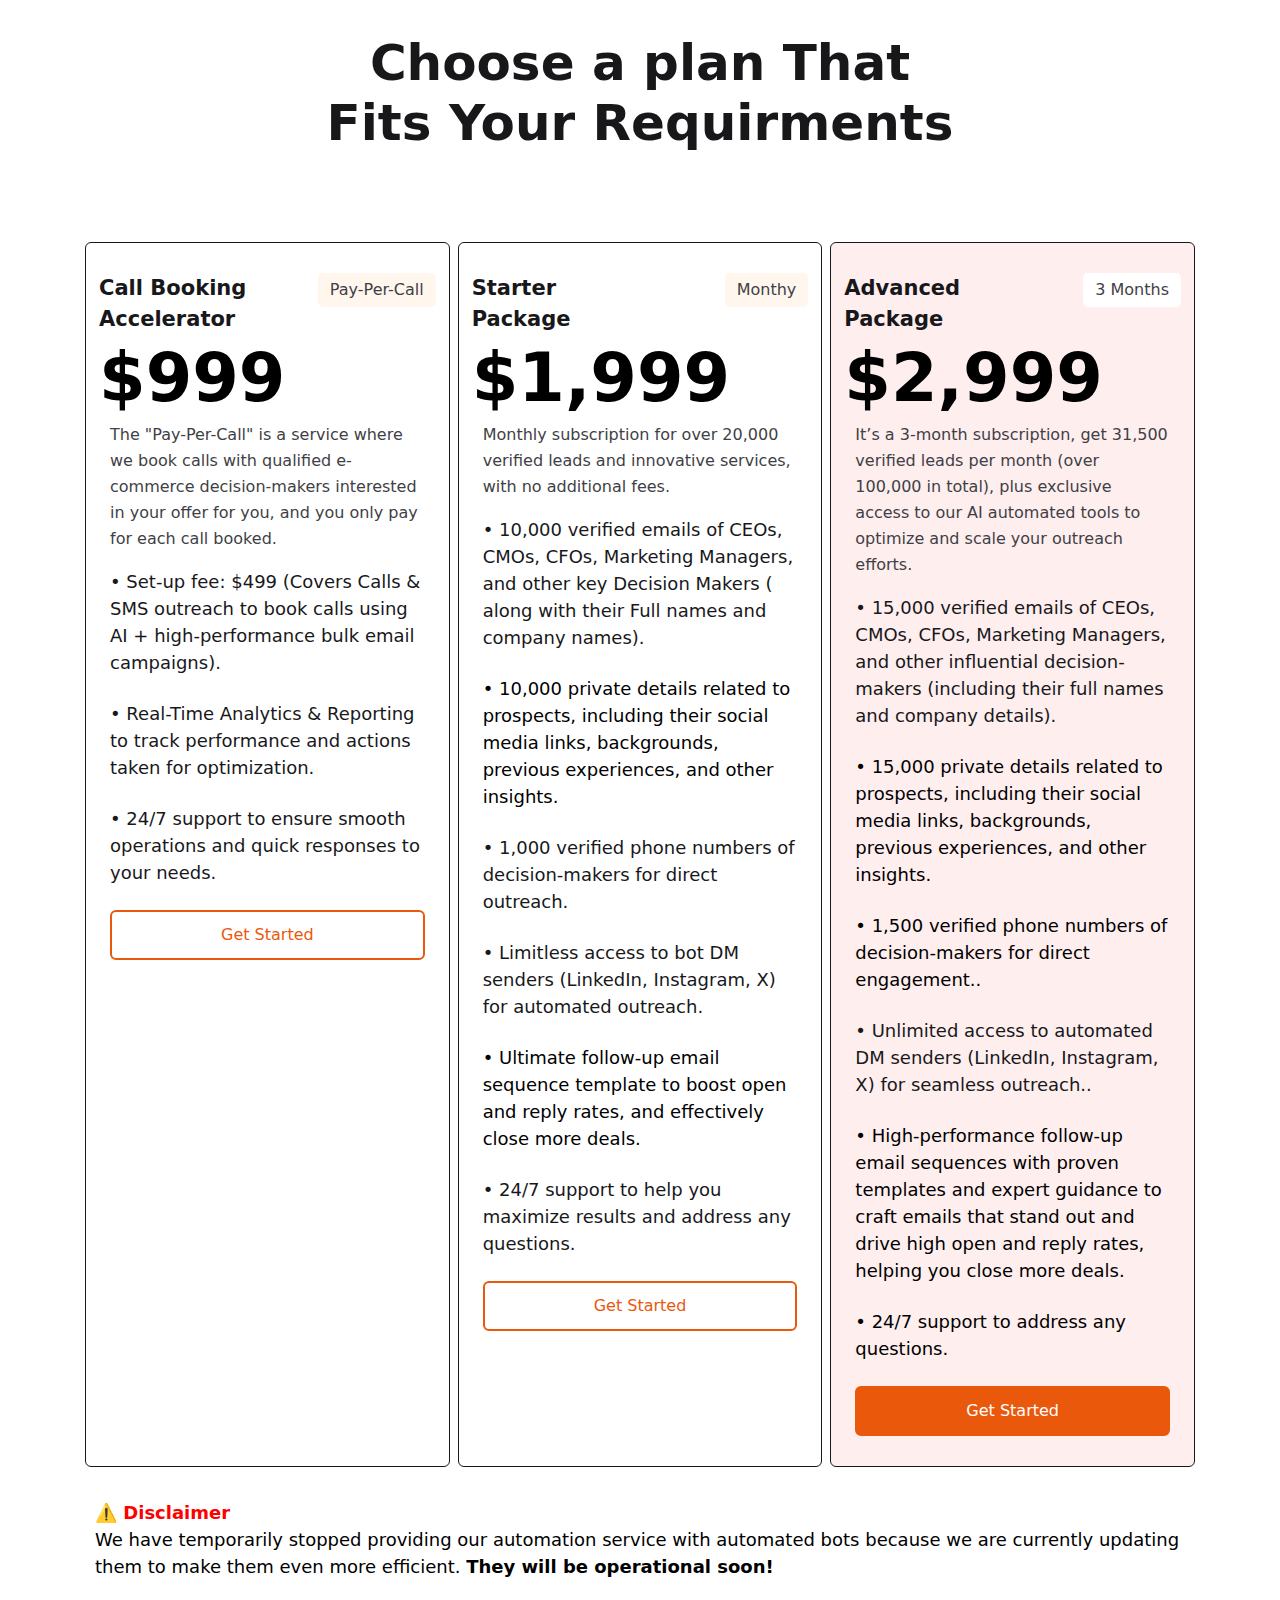
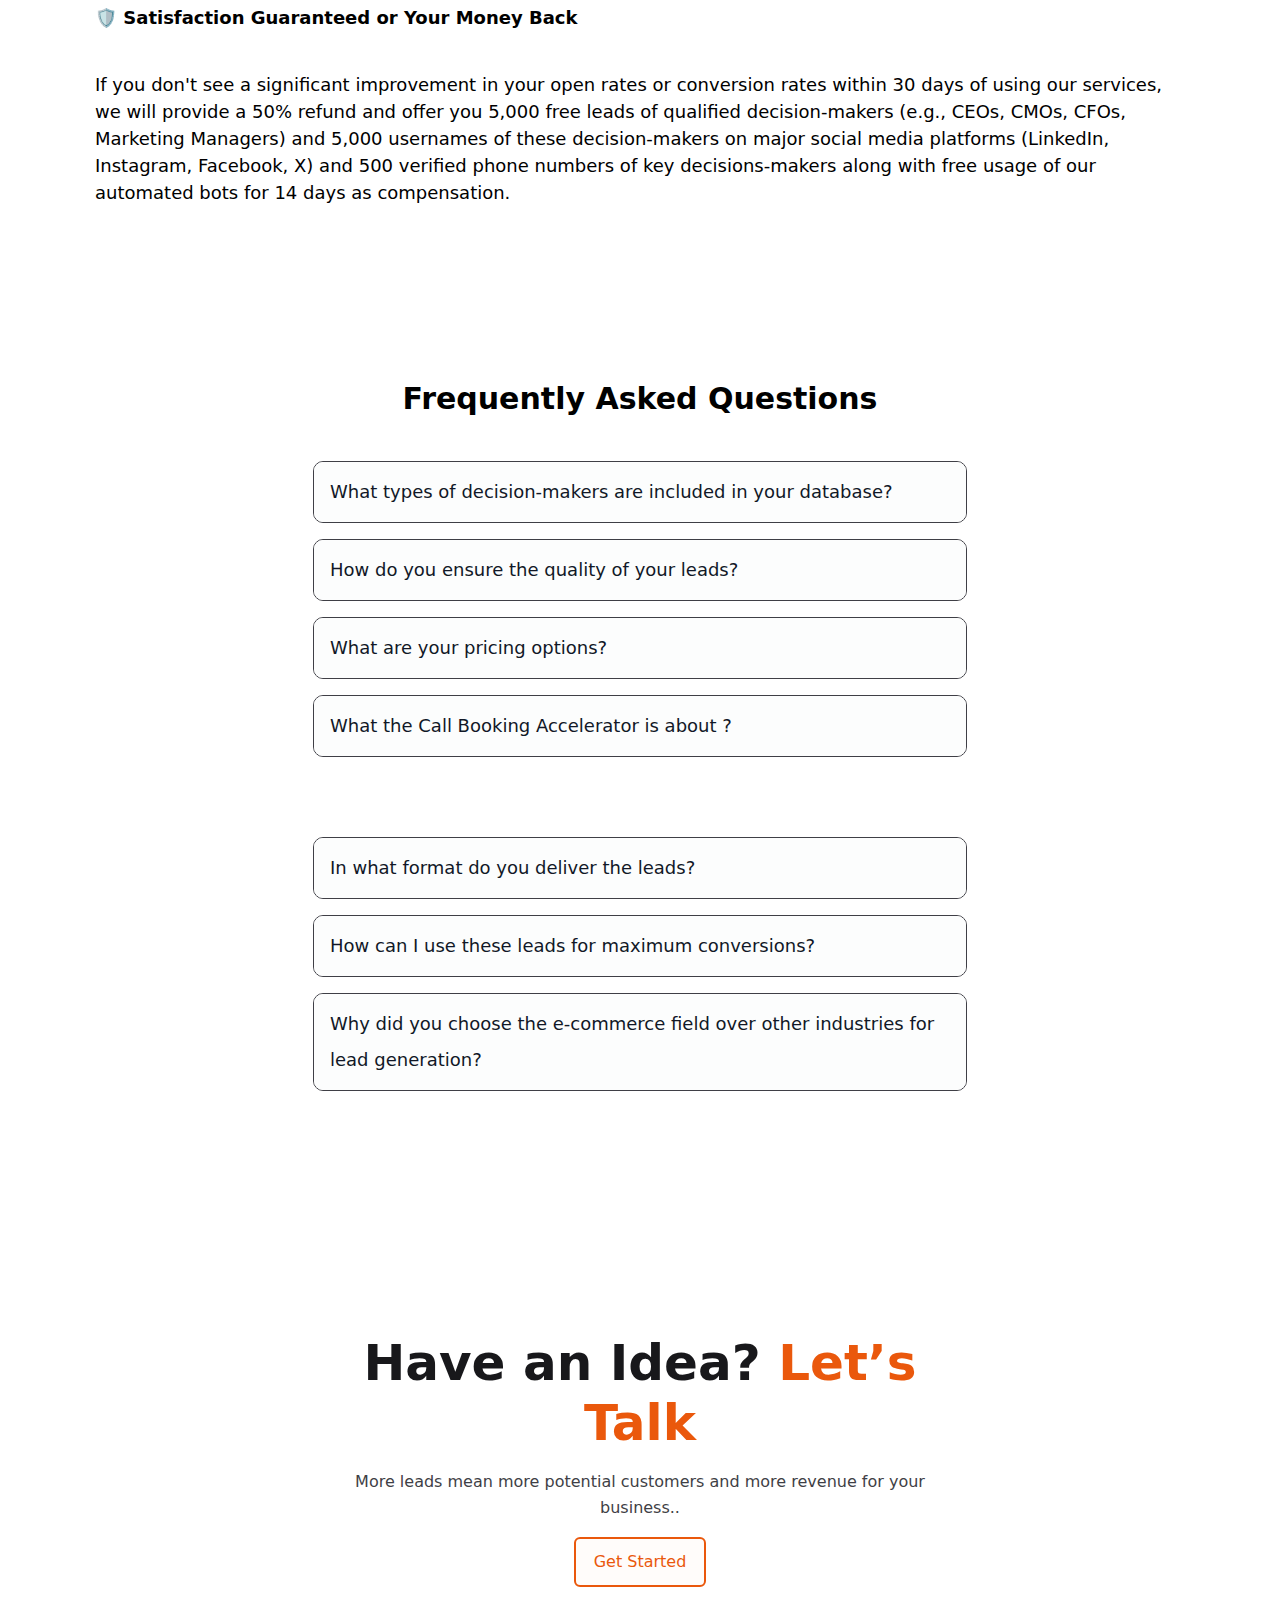
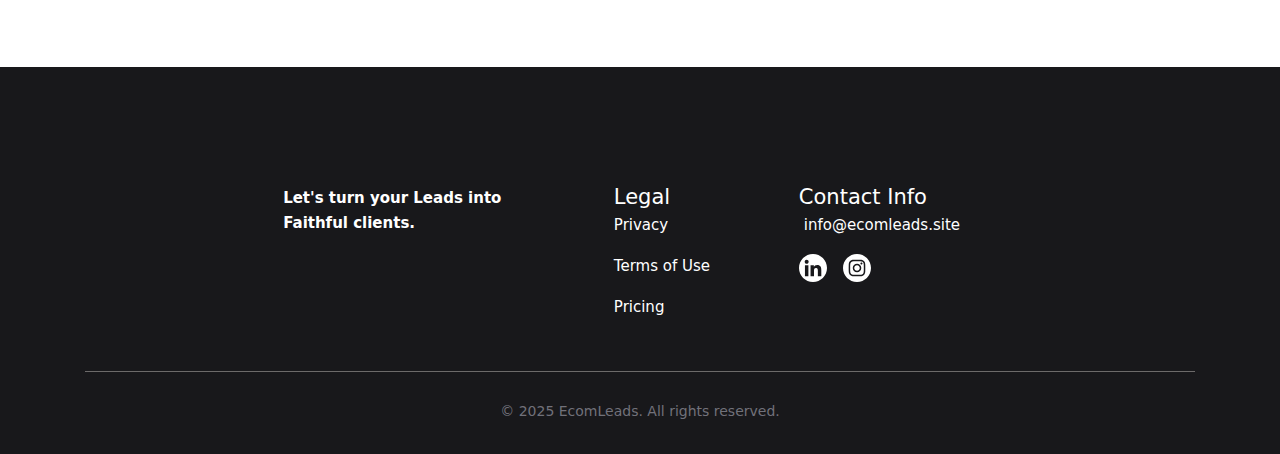
==== commit bc507ab0: "Update index.html" ====
--- a/index.html
+++ b/index.html
@@ -18003,7 +18003,8 @@
                     <div class="dorik-text dorik-text-wndgwyrn ">
                         <p> </p>
                     </div>
-                    <div class="dorik-iconText-hpgvdjox "><span></span><span class="icon_text" data-testid="icon-text"><p style="color:red"><strong>⚠️ Disclaimer</strong></p>
+                    <div class="dorik-iconText-hpgvdjox-wrapper ">
+                        <div class="dorik-iconText-hpgvdjox "><span></span><span class="icon_text" data-testid="icon-text"><p style="color:red"><strong>⚠️ Disclaimer</strong></p>
 </span></div>
                     </div>
                     <div class="dorik-iconText-9nbjfucg-wrapper ">
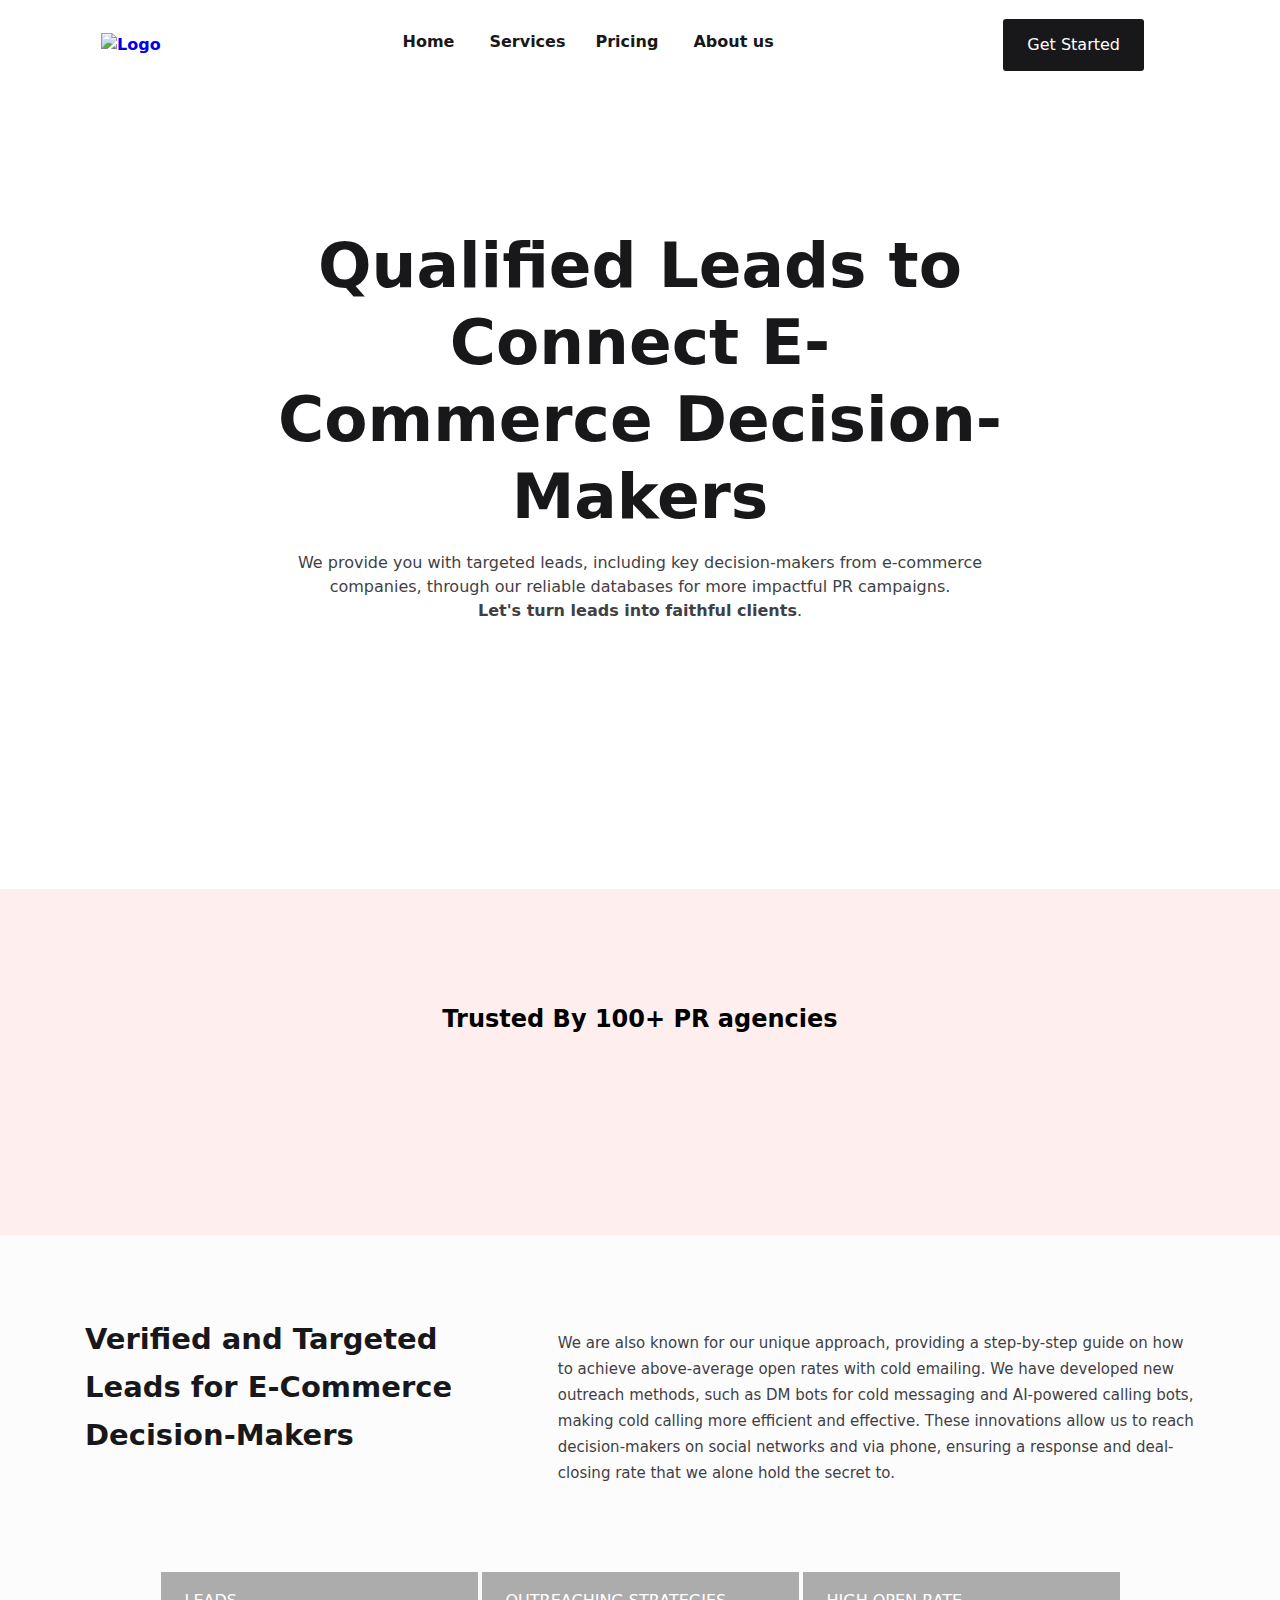
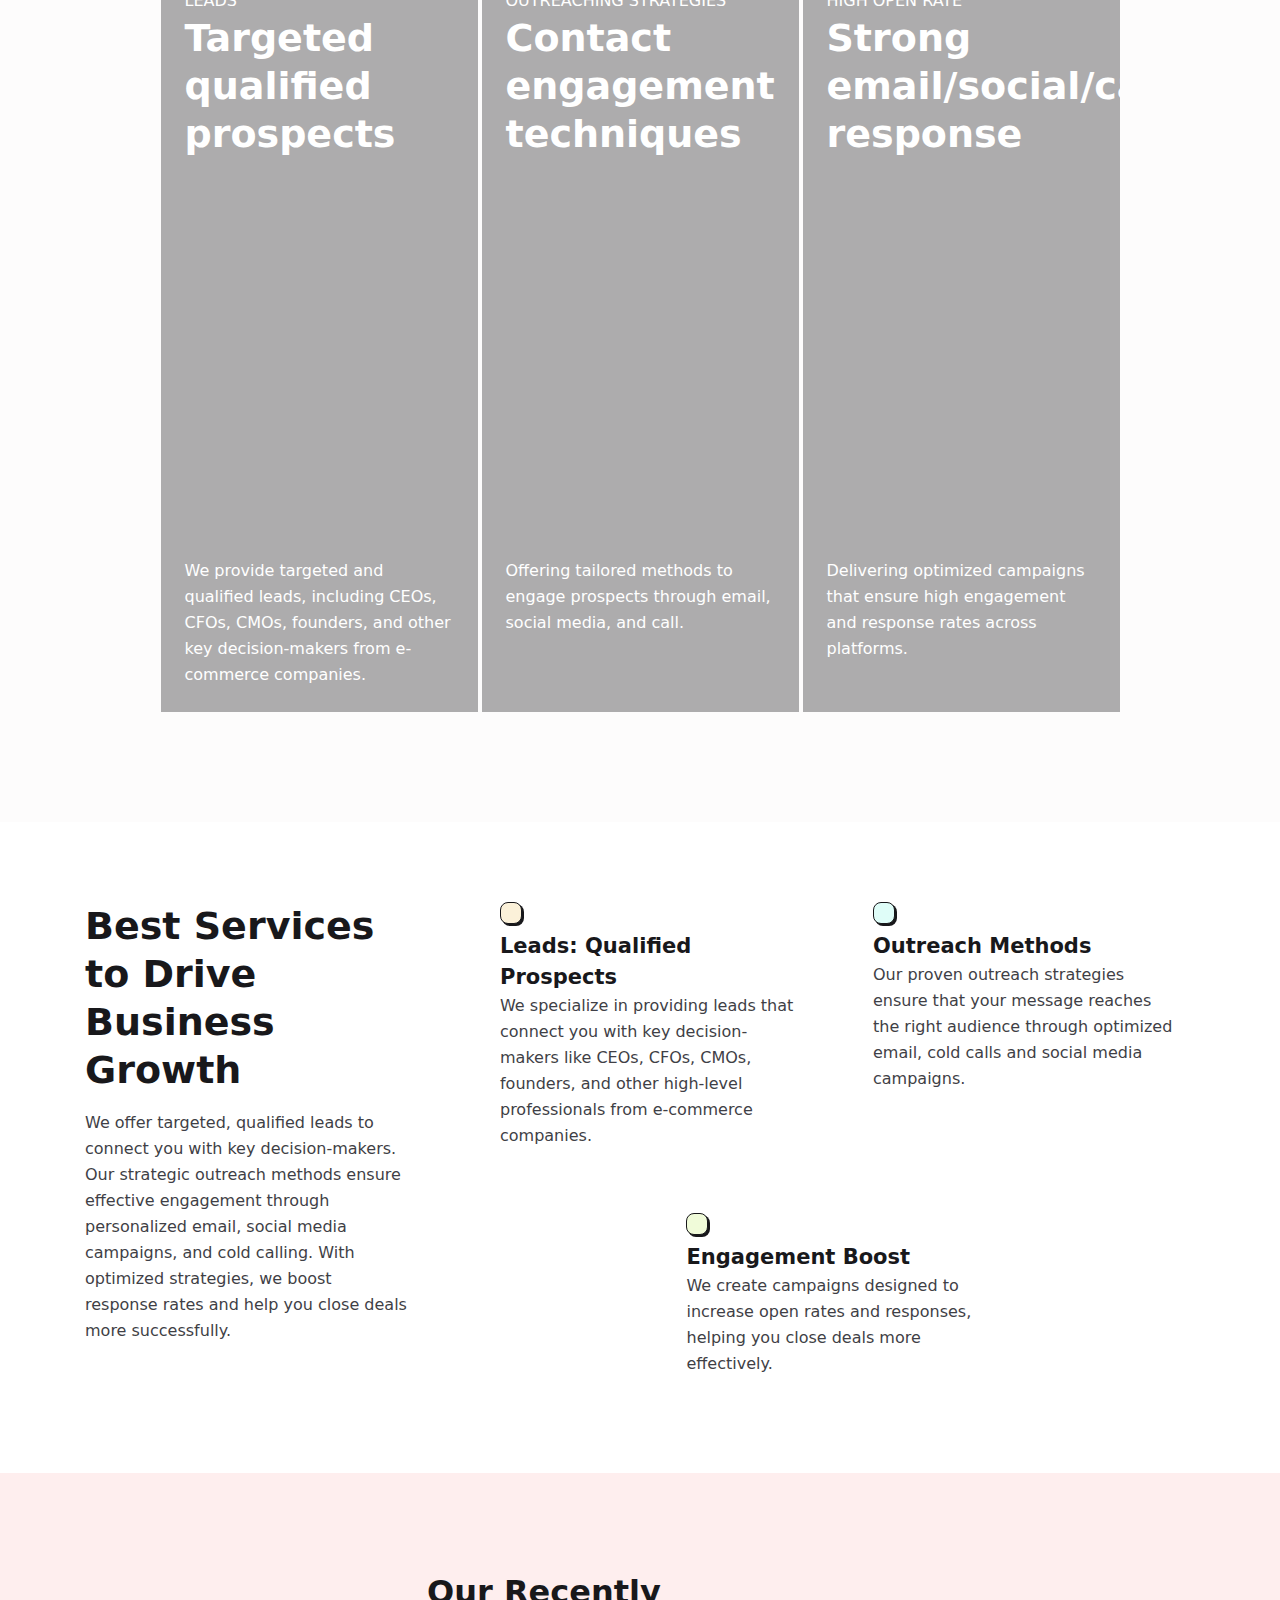
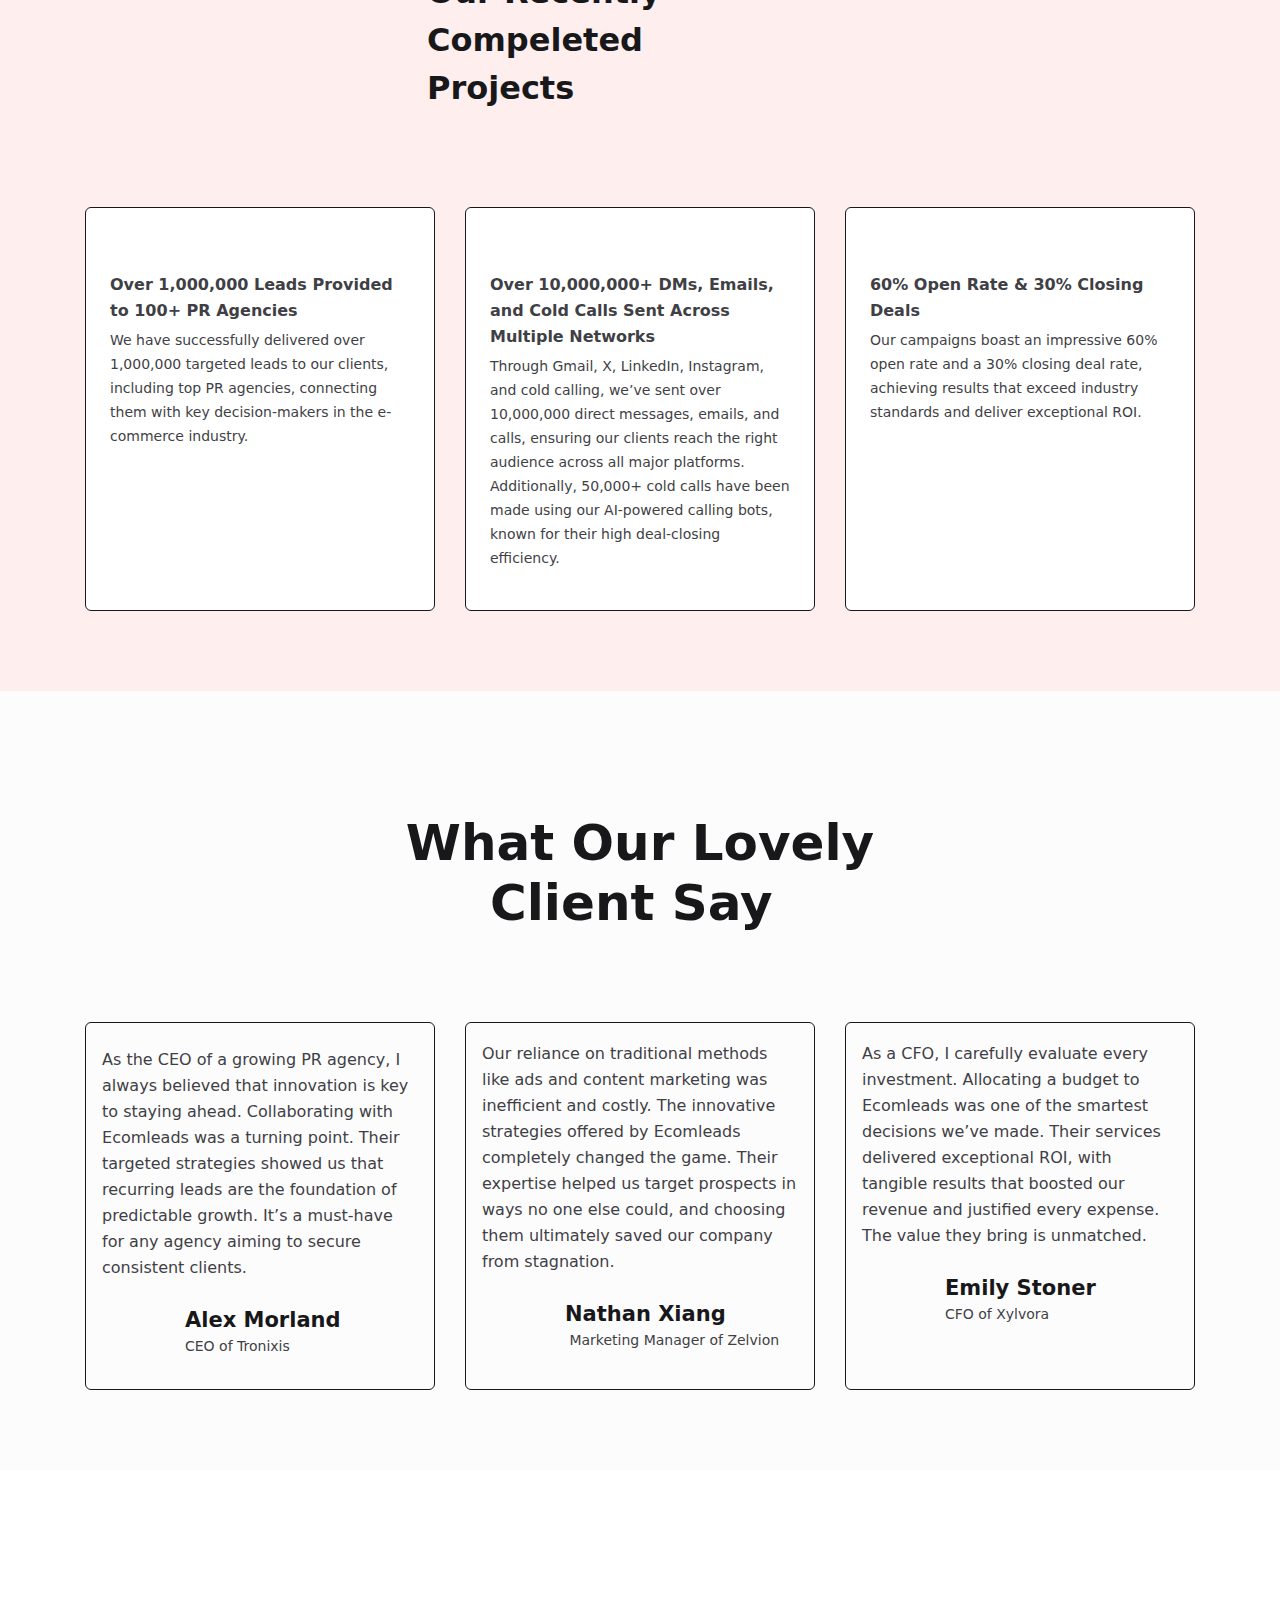
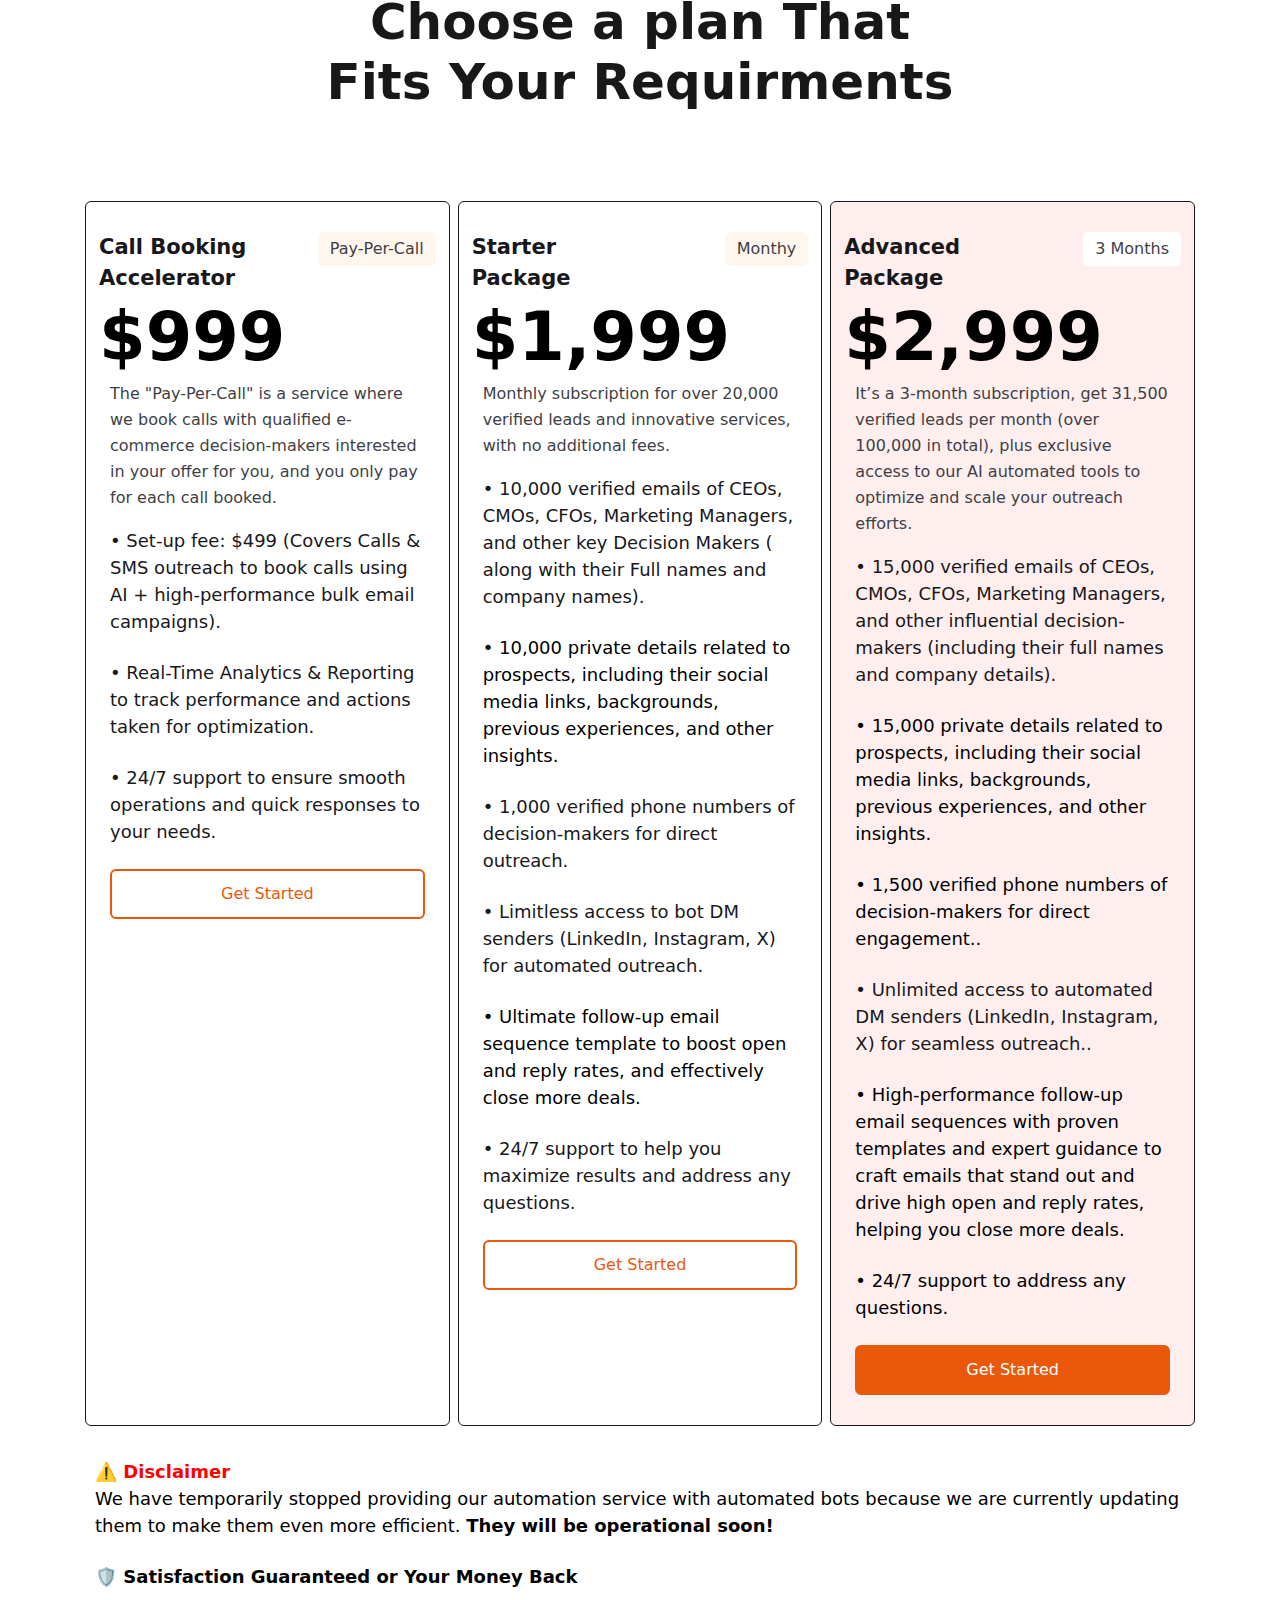
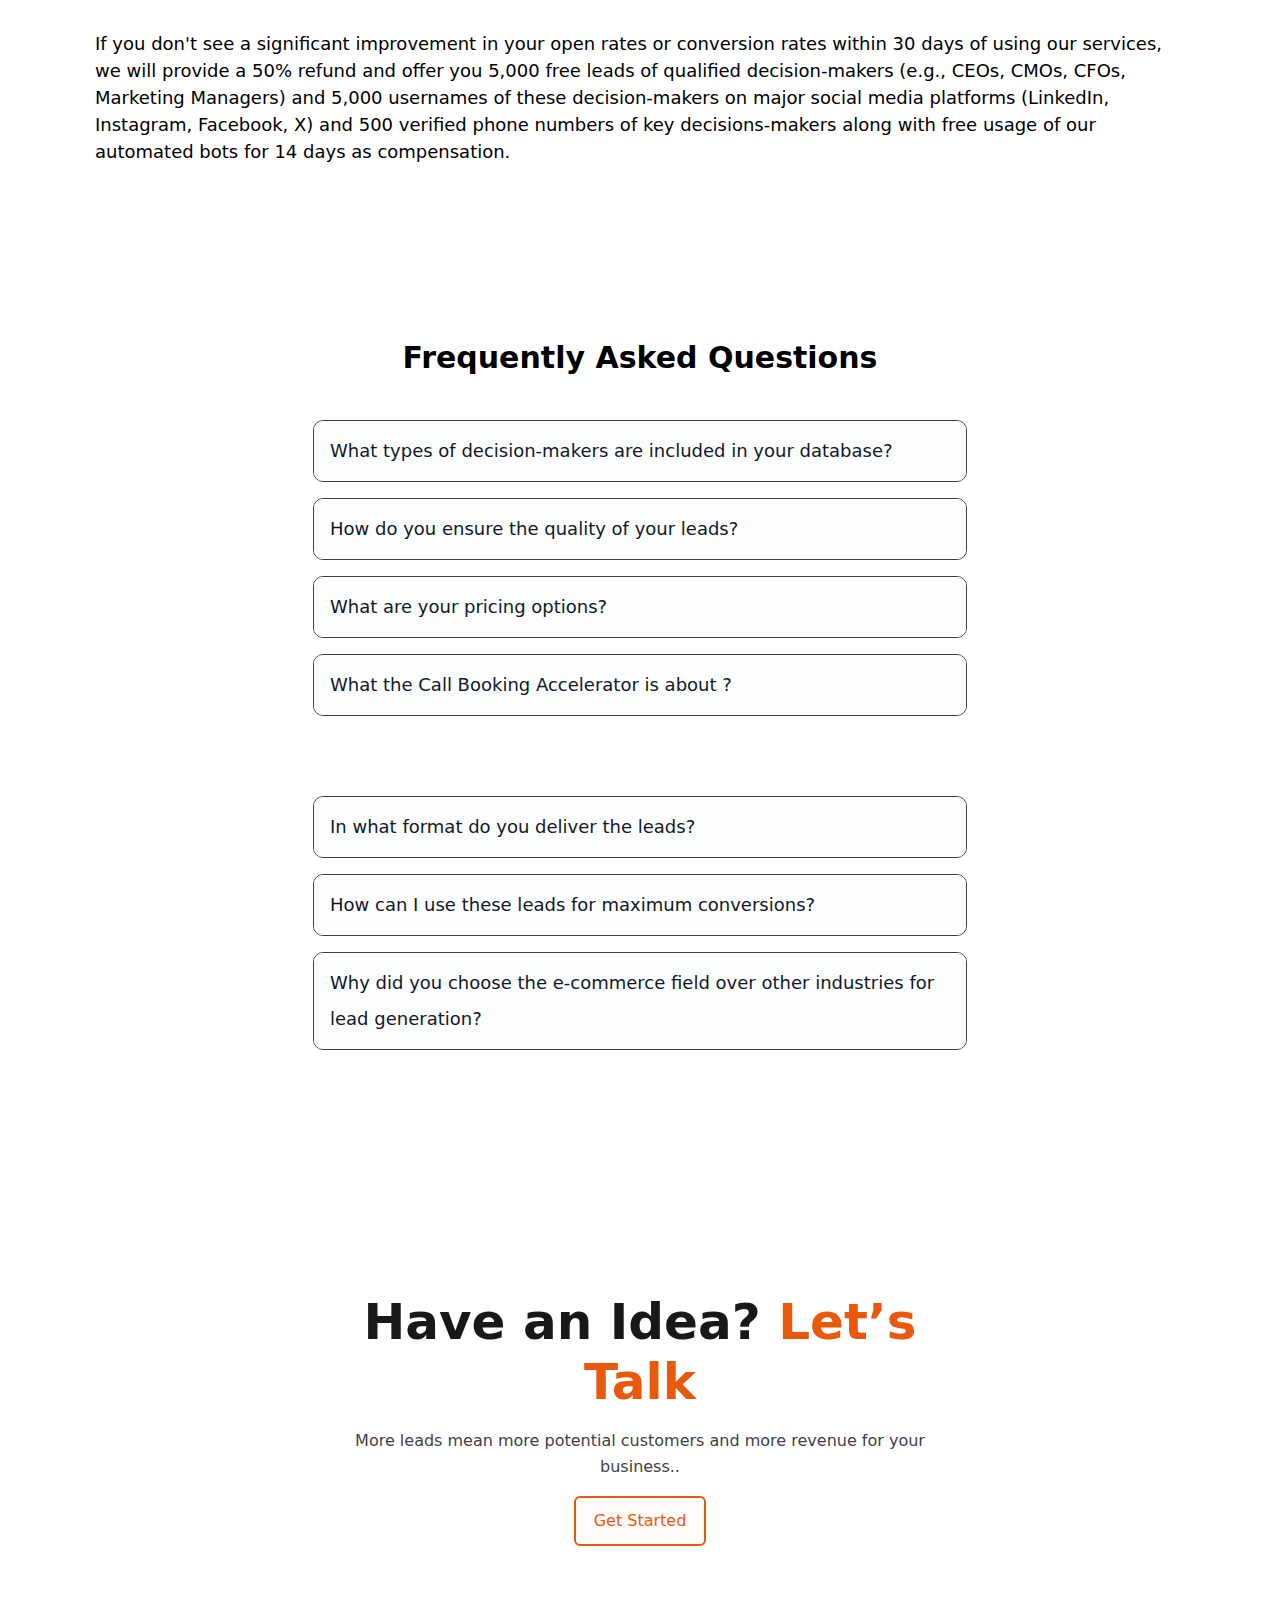
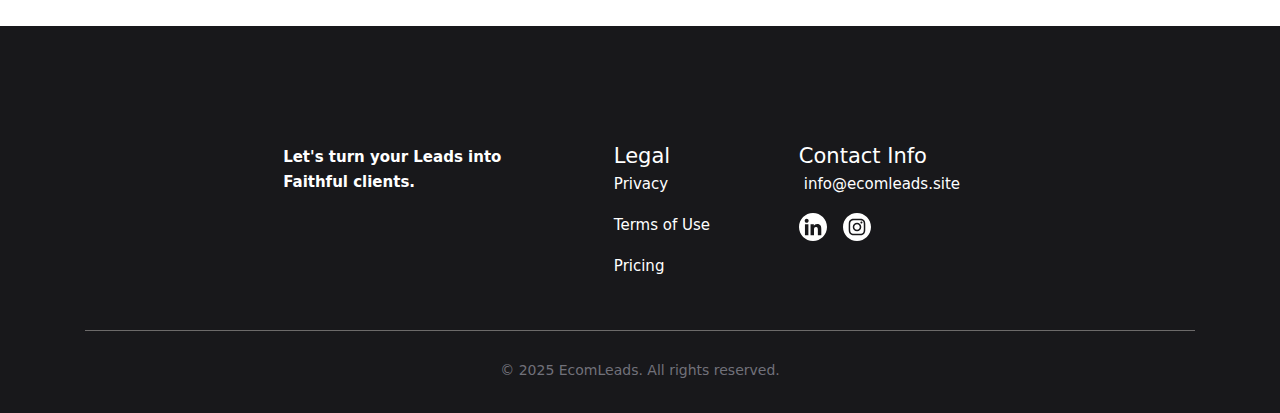
==== commit dbd1b5af: "Update index.html" ====
--- a/index.html
+++ b/index.html
@@ -17583,7 +17583,6 @@
                                 <div class="dorik-text dorik-text-b8d3u5jw ">
                                     <p>We offer targeted, qualified leads to connect you with key decision-makers. Our strategic outreach methods ensure effective engagement through personalized email, social media campaigns, and cold calling. With optimized strategies, we boost response rates and help you close deals more successfully.</p>
                                 </div>
-                                <div class="dorik-button-udakpycn-wrapper  "><a href="/"><button class="dorik-btn dorik-button-udakpycn  " href="62970a7308ec2300135fbcbd">Learn more</button></a></div>
                             </div>
                         </div>
                         <div class="col-lg-2/3 ">
